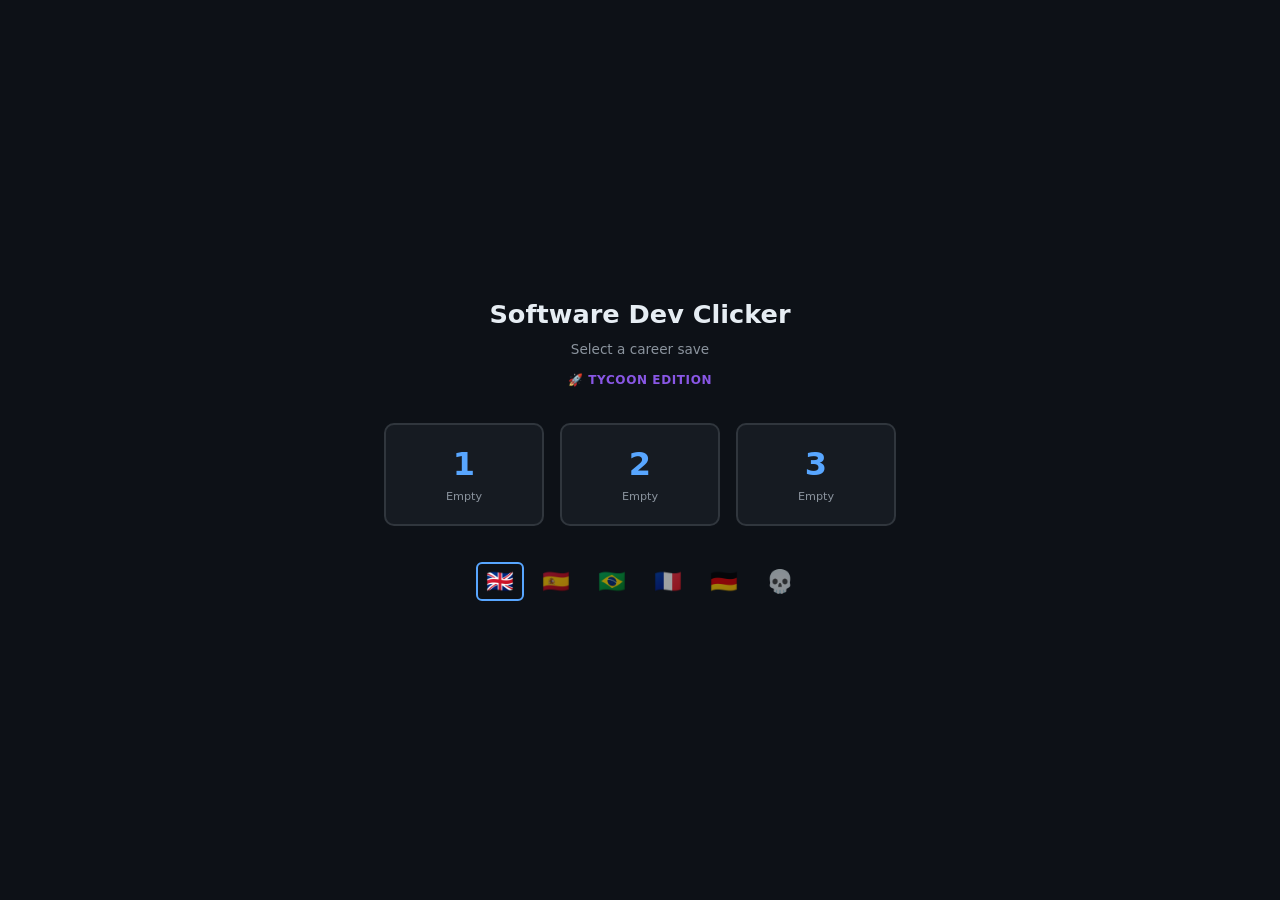
==== gamedev-clicker.html @ 53312f1a "Surface bugs + speed impact numbers on project info sheet The BUGS and SPEED chips used to show only" ====
<!DOCTYPE html>
<html lang="en">
<head>
<meta charset="UTF-8">
<meta name="viewport" content="width=device-width, initial-scale=1.0">
<title>Software Dev Clicker</title>
<style>
@import url('https://fonts.googleapis.com/css2?family=Press+Start+2P&family=VT323&display=swap');
*{margin:0;padding:0;box-sizing:border-box}
body{font-family:var(--font-ui);background-color:var(--bg-body);color:var(--text-primary);height:100vh;overflow:hidden;user-select:none}

/* v8.x: CSS Custom Properties — era theming foundation (on :root so era overrides cascade) */
:root{
  --bg-body:#0d1117;
  --bg-surface:#161b22;
  --bg-inset:#0d1117;
  --bg-hover:#1c2128;
  --border-primary:#30363d;
  --border-secondary:#21262d;
  --text-primary:#e6edf3;
  --text-secondary:#8b949e;
  --text-tertiary:#c9d1d9;
  --accent-blue:#58a6ff;
  --accent-green:#7ee787;
  --accent-orange:#f0883e;
  --accent-red:#da3633;
  --accent-red-bright:#f85149;
  --font-ui:'Segoe UI',system-ui,sans-serif;
  --font-mono:'Cascadia Code','Fira Code',monospace;
  --border-radius:6px;
  --scrollbar-thumb:#30363d;
}
.game{display:flex;flex-direction:column;height:100vh}
.hidden{display:none!important}

/* Top Bar */
.top-bar{position:relative;display:flex;justify-content:space-around;align-items:center;padding:10px 20px;background:var(--bg-surface);border-bottom:1px solid var(--border-primary)}
.stat{text-align:center}
.stat-val{font-size:1.4rem;font-weight:700;color:var(--accent-blue);font-variant-numeric:tabular-nums}
#dCat{font-size:1rem;color:var(--text-secondary)}
.stat-lbl{font-size:.7rem;color:var(--text-secondary);text-transform:uppercase;letter-spacing:.05em}
.fame .stat-val{color:var(--accent-orange)}
/* v7.3: Engineer type tabs — persistent resource bar + active type toggle */
.tab-scroll-wrap{position:relative;display:flex;align-items:stretch;background:var(--bg-body);border-bottom:1px solid var(--border-primary)}
.type-tabs{display:flex;gap:6px;padding:6px 12px;background:var(--bg-body);overflow-x:auto;scrollbar-width:thin;scrollbar-color:var(--scrollbar-thumb) transparent;flex:1;min-width:0}
.type-tabs::-webkit-scrollbar{height:4px}.type-tabs::-webkit-scrollbar-thumb{background:var(--scrollbar-thumb);border-radius:4px}
.tab-arrow{display:none;align-items:center;justify-content:center;width:28px;flex-shrink:0;background:var(--bg-surface);border:none;color:var(--text-secondary);font-size:1.1rem;cursor:pointer;z-index:2;padding:0;transition:opacity .2s}
.tab-arrow:hover{color:var(--text-primary);background:var(--bg-hover)}
.tab-arrow.visible{display:flex}
.tab-arrow-l{border-right:1px solid var(--border-primary)}
.tab-arrow-r{border-left:1px solid var(--border-primary)}
.eng-tab{min-width:110px;padding:6px 10px;background:var(--bg-surface);border:1px solid var(--border-primary);border-radius:var(--border-radius);cursor:pointer;text-align:center;transition:background .15s,border-color .15s,transform .1s;flex-shrink:0}
.eng-tab:hover:not(.locked){background:var(--bg-hover);transform:translateY(-1px)}
.eng-tab.active{background:var(--bg-hover);border-width:2px;padding:5px 9px}
.eng-tab.locked{opacity:.4;cursor:not-allowed;background:var(--bg-body)}
.eng-tab.best-type{box-shadow:0 0 6px 1px rgba(240,136,62,.55);border-color:var(--accent-orange)}
.eng-tab .et-name{font-size:.8rem;font-weight:700;text-transform:uppercase;letter-spacing:.04em}
.eng-tab .et-res{font-size:.85rem;font-weight:600;color:var(--text-tertiary);font-variant-numeric:tabular-nums;margin-top:2px}
.eng-tab .et-lps{font-size:.65rem;color:var(--accent-green);font-variant-numeric:tabular-nums;margin-top:1px}
.eng-tab .et-locked{font-size:.65rem;color:var(--text-secondary);margin-top:2px}
@media (max-width: 800px) {
  .type-tabs{padding:4px 6px;gap:3px}
  .eng-tab{min-width:90px;padding:4px 6px}
  .eng-tab .et-name{font-size:.65rem}
  .eng-tab .et-res{font-size:.75rem}
  .eng-tab .et-lps{font-size:.55rem}
}

/* Main Layout */
.main{display:flex;flex:1;overflow:hidden;position:relative}
.left{flex:1;min-width:240px;display:flex;flex-direction:column;align-items:center;justify-content:center;gap:12px;overflow:clip}
.left-log{width:clamp(160px,14vw,240px);min-width:140px;background:var(--bg-surface);border-right:1px solid var(--border-primary);display:flex;flex-direction:column;padding:10px;overflow:hidden;flex-shrink:1;position:relative;z-index:2}
.left-panel{width:clamp(200px,18vw,320px);min-width:160px;background:var(--bg-surface);border-right:1px solid var(--border-primary);overflow-y:auto;padding:10px;flex-shrink:1;position:relative;z-index:2}
.right{width:clamp(380px,32vw,620px);min-width:340px;background:var(--bg-surface);border-left:1px solid var(--border-primary);display:flex;flex-shrink:1;position:relative;z-index:2}
.right-roster{flex:1;min-width:0;display:flex;flex-direction:column;padding:10px;border-right:1px solid var(--border-secondary);overflow-y:auto}
.right-coders{flex:1;min-width:0;overflow-y:auto;padding:10px}

/* Desk Scene */
.desk-scene{position:relative;display:flex;flex-direction:column;align-items:center;transform:scale(var(--desk-scale,1));transform-origin:top center}
.monitor{cursor:pointer;position:relative;z-index:2}
.monitor:active .screen{transform:scale(.96)}
.computer-housing{position:relative;display:inline-block}
.computer-extra{display:none}
.screen{width:clamp(180px,15vw,260px);height:clamp(120px,10vw,170px);background:var(--bg-hover);border:3px solid #444c56;border-radius:10px 10px 6px 6px;display:flex;align-items:flex-end;justify-content:flex-start;font-family:var(--font-mono);font-size:.65rem;color:var(--accent-green);padding:8px 10px;line-height:1.4;white-space:pre;overflow:hidden;transition:transform .1s,box-shadow .15s}
.screen.pulse{box-shadow:0 0 20px rgba(88,166,255,.33)}
.stand{width:50px;height:14px;background:linear-gradient(#444c56,#3a424b);margin:0 auto}
.base{width:90px;height:5px;background:#444c56;margin:0 auto;border-radius:0 0 3px 3px}

/* Desk */
.desk{width:clamp(260px,22vw,380px);height:10px;background:linear-gradient(180deg,#6b4226,#5a3520);border-radius:2px;margin-top:-1px;z-index:1;position:relative;box-shadow:0 3px 8px rgba(0,0,0,.4)}
.desk::after{content:'';display:block;width:300px;height:5px;background:linear-gradient(180deg,#5a3520,#4a2a18);margin:0 auto;border-radius:0 0 2px 2px}
.desk-scene.has-standing .desk{height:14px}
.desk-scene.has-standing .desk::before{content:'';position:absolute;top:100%;left:40px;width:6px;height:36px;background:linear-gradient(90deg,#5a3520,#4a2a18);border-radius:0 0 2px 2px}
.desk-scene.has-standing .desk::after{position:absolute;top:100%;right:40px;left:auto;width:6px;height:36px;margin:0;border-radius:0 0 2px 2px}

/* Era: Apple II (1979-1980) — beige all-in-one box */
.era-apple2 .computer-housing{background:#d4c8a0;border:3px solid #b8a878;border-radius:8px;padding:10px 12px 6px}
.era-apple2 .screen{border-color:#2a2a1a;border-radius:6px}
.era-apple2 .stand{display:none}
.era-apple2 .base{width:248px;height:18px;background:linear-gradient(180deg,#c8bc90,#b8a878);border-radius:0 0 4px 4px}
.era-apple2 .base::before{content:'';position:absolute;bottom:2px;left:50%;transform:translateX(-50%);width:180px;height:3px;background:#a89868;border-radius:1px}
/* Era: MS-DOS IBM PC (1981-1989) — beige box with floppy slots */
.era-dos .computer-housing{background:#c8be98;border:3px solid #a89870;border-radius:4px;padding:10px 12px 6px;position:relative}
.era-dos .computer-housing::before{content:'';position:absolute;top:8px;right:8px;width:14px;height:2px;background:#999;border-radius:1px}
.era-dos .computer-housing::after{content:'';position:absolute;top:14px;right:8px;width:14px;height:2px;background:#999;border-radius:1px}
.era-dos .screen{border-color:#333;border-radius:3px;background:#000;color:#55ff55}
.era-dos .stand{display:none}
.era-dos .base{width:248px;height:20px;background:linear-gradient(180deg,#b8a878,#a89868);border-radius:0 0 3px 3px}
.era-dos .base::before{content:'';position:absolute;bottom:4px;right:12px;width:4px;height:4px;background:#2a2;border-radius:50%}
/* Era: Windows 3.x (1990-1994) — beige CRT + base box */
.era-win3x .computer-housing{background:#d0c8a8;border:3px solid #b8b090;border-radius:8px;padding:12px 14px 6px;position:relative}
.era-win3x .computer-housing::after{content:'';position:absolute;bottom:4px;right:12px;width:5px;height:5px;background:#080;border-radius:50%}
.era-win3x .screen{border-color:#444;border-radius:8px}
.era-win3x .stand{width:200px;height:8px;background:linear-gradient(180deg,#c8c0a0,#b8b090);margin:0 auto}
.era-win3x .base{width:240px;height:16px;background:linear-gradient(180deg,#c8c0a0,#b8b090);border-radius:0 0 4px 4px}
/* Era: Windows 95 (1995-1997) — CRT monitor + tower */
.era-win95 .computer-housing{background:#d8d0b8;border:4px solid #c0b898;border-radius:10px;padding:12px;box-shadow:0 2px 6px rgba(0,0,0,.15)}
.era-win95 .screen{border-color:#555;border-radius:8px}
.era-win95 .stand{width:60px;height:16px;background:linear-gradient(#c0b898,#b0a888);margin:0 auto}
.era-win95 .base{width:120px;height:5px;background:#b0a888;border-radius:0 0 3px 3px}
.era-win95 .computer-extra{display:block;position:absolute;right:-52px;bottom:0;width:34px;height:88px;background:linear-gradient(90deg,#d8d0b8,#c8c0a8);border:2px solid #b0a888;border-radius:2px;z-index:1}
.era-win95 .computer-extra::before{content:'';position:absolute;top:10px;left:50%;transform:translateX(-50%);width:14px;height:3px;background:#555;border-radius:1px}
.era-win95 .computer-extra::after{content:'';position:absolute;top:20px;left:50%;transform:translateX(-50%);width:5px;height:5px;background:#2a2;border-radius:50%}
/* Era: Windows 98 (1998-2000) — off-white CRT + taller tower */
.era-win98 .computer-housing{background:#d4ceb8;border:3px solid #bab49e;border-radius:10px;padding:12px;box-shadow:0 2px 6px rgba(0,0,0,.12)}
.era-win98 .screen{border-color:#555;border-radius:6px}
.era-win98 .stand{width:60px;height:14px;background:linear-gradient(#bab49e,#aaa898);margin:0 auto}
.era-win98 .base{width:110px;height:5px;background:#aaa898;border-radius:0 0 3px 3px}
.era-win98 .computer-extra{display:block;position:absolute;right:-52px;bottom:0;width:36px;height:96px;background:linear-gradient(90deg,#d4ceb8,#c4bea8);border:2px solid #aaa898;border-radius:2px;z-index:1}
.era-win98 .computer-extra::before{content:'';position:absolute;top:8px;left:50%;transform:translateX(-50%);width:16px;height:2px;background:#555;border-radius:1px}
.era-win98 .computer-extra::after{content:'';position:absolute;top:16px;left:50%;transform:translateX(-50%);width:5px;height:5px;background:#2a2;border-radius:50%}
/* Era: Windows XP (2001-2009) — silver/black tower + early LCD */
.era-winxp .computer-housing{background:#333;border:3px solid #555;border-radius:4px;padding:4px 6px 14px;position:relative}
.era-winxp .computer-housing::after{content:'';position:absolute;bottom:4px;left:50%;transform:translateX(-50%);width:30px;height:2px;background:#888;border-radius:1px}
.era-winxp .screen{border-color:#222;border-radius:2px;border-width:2px}
.era-winxp .stand{width:16px;height:22px;background:linear-gradient(90deg,#888,#aaa,#888);margin:0 auto}
.era-winxp .base{width:80px;height:4px;background:linear-gradient(90deg,#777,#999,#777);border-radius:0 0 2px 2px}
.era-winxp .computer-extra{display:block;position:absolute;right:-48px;bottom:0;width:32px;height:80px;background:linear-gradient(90deg,#c0c0c0,#d0d0d0,#c0c0c0);border:2px solid #aaa;border-radius:3px;z-index:1}
.era-winxp .computer-extra::before{content:'';position:absolute;top:8px;left:50%;transform:translateX(-50%);width:12px;height:2px;background:#666;border-radius:1px}
.era-winxp .computer-extra::after{content:'';position:absolute;top:14px;left:50%;transform:translateX(-50%);width:5px;height:5px;background:#4a4;border-radius:50%}
/* Era: Windows 7 (2010-2014) — glossy black LCD, thin bezel */
.era-win7 .computer-housing{background:#222;border:2px solid #444;border-radius:3px;padding:4px 6px 16px;position:relative;box-shadow:0 2px 8px rgba(0,0,0,.3)}
.era-win7 .computer-housing::after{content:'';position:absolute;bottom:5px;left:50%;transform:translateX(-50%);width:24px;height:2px;background:#555;border-radius:1px}
.era-win7 .screen{border-color:#111;border-radius:2px;border-width:2px}
.era-win7 .stand{width:12px;height:24px;background:linear-gradient(90deg,#444,#555,#444);margin:0 auto}
.era-win7 .base{width:60px;height:4px;background:linear-gradient(90deg,#333,#444,#333);border-radius:0 0 2px 2px}
/* Era: Windows 10 (2015-2021) — thin bezel modern LCD */
.era-win10 .computer-housing{background:#1a1a1a;border:2px solid #333;border-radius:3px;padding:3px 5px 14px;position:relative}
.era-win10 .computer-housing::after{content:'';position:absolute;bottom:4px;left:50%;transform:translateX(-50%);width:18px;height:2px;background:#555;border-radius:1px}
.era-win10 .screen{border-color:#1a1a1a;border-width:1px;border-radius:1px}
.era-win10 .stand{width:10px;height:24px;background:linear-gradient(90deg,#333,#444,#333);margin:0 auto}
.era-win10 .base{width:55px;height:3px;background:#333;border-radius:0 0 2px 2px}
/* Era: Windows 11 (2022+) — ultrawide dark monitor */
.era-win11 .computer-housing{background:#111;border:2px solid #222;border-radius:4px;padding:3px 22px}
.era-win11 .screen{border-color:#1a1a1a;border-width:2px;border-radius:2px}
.era-win11 .stand{width:8px;height:26px;background:linear-gradient(90deg,#2a2a2a,#333,#2a2a2a);margin:0 auto}
.era-win11 .base{width:50px;height:3px;background:#2a2a2a;border-radius:2px}

/* Era Theme: Apple II */
.era-apple2{
  font-size:15px;
  --bg-body:#0a0a00;--bg-surface:#1a1a08;--bg-inset:#060600;--bg-hover:#242410;
  --border-primary:#3a3a18;--border-secondary:#2a2a10;
  --text-primary:#33ff33;--text-secondary:#22aa22;--text-tertiary:#44dd44;
  --accent-blue:#33ff33;--accent-green:#33ff33;--accent-orange:#88ff33;
  --accent-red:#ff4444;--accent-red-bright:#ff6666;
  --font-ui:'Press Start 2P','Courier New',monospace;
  --font-mono:'Press Start 2P','Courier New',monospace;
  --border-radius:2px;--scrollbar-thumb:#3a3a18;
}
.era-apple2 body{background-color:#0a0a00}
.era-apple2 .screen{background:#020200;color:#33ff33;text-shadow:0 0 4px #33ff3366}
.era-apple2 .top-bar{text-shadow:0 0 3px #33ff3344}
.era-apple2 .st-btn{border-color:#33ff33;color:#33ff33}

/* Era Theme: MS-DOS (1981-1989) */
.era-dos{
  font-size:20px;
  --bg-body:#0000aa;--bg-surface:#0000cc;--bg-inset:#000088;--bg-hover:#0000dd;
  --border-primary:#5555ff;--border-secondary:#3333cc;
  --text-primary:#ffffff;--text-secondary:#aaaaaa;--text-tertiary:#ffffff;
  --accent-blue:#5555ff;--accent-green:#55ff55;--accent-orange:#ffff55;
  --accent-red:#ff5555;--accent-red-bright:#ff7777;
  --font-ui:VT323,'Courier New',monospace;
  --font-mono:VT323,'Courier New',monospace;
  --border-radius:0px;--scrollbar-thumb:#5555ff;
}
.era-dos body{background-color:#0000aa}
.era-dos .top-bar{background:#000088;border-bottom:1px solid #5555ff}
.era-dos .top-bar .stat-val,.era-dos .top-bar .stat-lbl{color:#ffff55}
.era-dos .top-bar .fame .stat-val{color:#55ff55}
.era-dos .up{border:1px solid #5555ff;background:#0000aa}
.era-dos .eng-tab{border:1px solid #5555ff;border-radius:0}
.era-dos .eng-tab.active{background:#0000dd}
.era-dos .screen{background:#000;color:#55ff55;text-shadow:0 0 3px #55ff5544;border-color:#5555ff}
.era-dos .st-btn,.era-dos .ach-btn{border-color:#5555ff;color:#ffff55;background:#000088;border-radius:0}
.era-dos .left-log,.era-dos .left-panel,.era-dos .right{border-color:#5555ff}
.era-dos .tab-scroll-wrap{background:#000088;border-bottom:1px solid #5555ff}
.era-dos .type-tabs{background:#000088}
.era-dos .tab-arrow{background:#000088;color:#5555ff}
.era-dos .sec{border-color:#5555ff}

/* Era Theme: Windows 3.x (1990-1994) */
.era-win3x{
  font-size:18px;
  --bg-body:#c0c0c0;--bg-surface:#ffffff;--bg-inset:#ffffff;--bg-hover:#dfdfdf;
  --border-primary:#808080;--border-secondary:#c0c0c0;
  --text-primary:#000000;--text-secondary:#404040;--text-tertiary:#000000;
  --accent-blue:#000080;--accent-green:#008000;--accent-orange:#808000;
  --accent-red:#800000;--accent-red-bright:#cc0000;
  --font-ui:Arial,'MS Sans Serif',Helvetica,sans-serif;
  --font-mono:'Courier New',monospace;
  --border-radius:0px;--scrollbar-thumb:#808080;
}
.era-win3x body{background-color:#c0c0c0}
.era-win3x .top-bar{background:#000080;border-bottom:2px solid #c0c0c0}
.era-win3x .top-bar .stat-val,.era-win3x .top-bar .stat-lbl{color:#ffffff}
.era-win3x .top-bar .fame .stat-val{color:#ffff00}
.era-win3x .up{border:2px outset #dfdfdf;background:#c0c0c0}
.era-win3x .up:hover{border-style:inset}
.era-win3x .eng-tab{border:2px outset #dfdfdf;border-radius:0}
.era-win3x .eng-tab.active{border-style:inset}
.era-win3x .screen{border:2px inset #808080;background:#fff;color:#000}
.era-win3x .st-btn,.era-win3x .ach-btn{border:2px outset #dfdfdf;color:#000;background:#c0c0c0;border-radius:0}
.era-win3x .left-log,.era-win3x .left-panel,.era-win3x .right{border-color:#808080}
.era-win3x .tab-scroll-wrap{background:#c0c0c0;border-bottom:2px solid #808080}
.era-win3x .type-tabs{background:#c0c0c0}
.era-win3x .tab-arrow{background:#c0c0c0;color:#000}
.era-win3x .sec{border-color:#808080}

/* Era Theme: Windows 95 (1995-1997) — KEEP, year range adjusted */
.era-win95{
  font-size:18px;
  --bg-body:#008080;--bg-surface:#c0c0c0;--bg-inset:#ffffff;--bg-hover:#d4d0c8;
  --border-primary:#808080;--border-secondary:#dfdfdf;
  --text-primary:#000000;--text-secondary:#404040;--text-tertiary:#000000;
  --accent-blue:#000080;--accent-green:#008000;--accent-orange:#808000;
  --accent-red:#800000;--accent-red-bright:#cc0000;
  --font-ui:Tahoma,'MS Sans Serif',Arial,sans-serif;
  --font-mono:'Courier New',monospace;
  --border-radius:0px;--scrollbar-thumb:#c0c0c0;
}
.era-win95 body{background-color:#008080}
.era-win95 .top-bar{background:linear-gradient(90deg,#000080,#1084d0);border-bottom:2px outset #dfdfdf}
.era-win95 .top-bar .stat-val,.era-win95 .top-bar .stat-lbl{color:#ffffff}
.era-win95 .top-bar .fame .stat-val{color:#ffff00}
.era-win95 .up{border:2px outset #dfdfdf;background:#c0c0c0}
.era-win95 .up:hover{border-style:inset}
.era-win95 .eng-tab{border:2px outset #dfdfdf;border-radius:0}
.era-win95 .eng-tab.active{border-style:inset}
.era-win95 .screen{border:2px inset #808080}
.era-win95 .st-btn,.era-win95 .ach-btn{border:2px outset #dfdfdf;color:#000;background:#c0c0c0;border-radius:0}
.era-win95 .left-log,.era-win95 .left-panel,.era-win95 .right{border-color:#808080}
.era-win95 .tab-scroll-wrap{background:#c0c0c0;border-bottom:2px solid #808080}
.era-win95 .type-tabs{background:#c0c0c0}
.era-win95 .tab-arrow{background:#c0c0c0;color:#000}
.era-win95 .sec{border-color:#808080}
.era-win95 .start-btn{background:#c0c0c0;border:2px outset #dfdfdf;color:#000;font-family:Tahoma,sans-serif;border-radius:0;padding:6px 10px}
.era-win95 .start-menu.open{border:2px outset #dfdfdf;border-bottom:none;border-radius:0;background:#c0c0c0}
.era-win95 .start-menu-item{color:#000}
.era-win95 .start-menu-item:hover{background:#000080;color:#fff}
/* Win95: force black text on grey surfaces — matches system menu style */
.era-win95 .eng-tab .et-name{color:#000!important}
.era-win95 .eng-tab.active .et-name{color:#000080!important}
.era-win95 .ship-res-row .srn span:first-child{color:#000!important}
.era-win95 .ship-res-row.active-type .srn span:first-child{color:#000080!important}
.era-win95 .middle{color:#000}
.era-win95 .click-info{color:#000!important}
.era-win95 .click-power{color:#000080!important}
.era-win95 .fame-mult{color:#808000!important}
.era-win95 .left-panel,.era-win95 .right{color:#000}
.era-win95 .log-entry{color:#000}
.era-win95 .sec-label{color:#000!important}
.era-win95 .sec-cost{color:#000!important}
.era-win95 .up-name{color:#000!important}
.era-win95 .up-cost{color:#000!important}

/* Era Theme: Windows 98 (1998-2000) */
.era-win98{
  font-size:18px;
  --bg-body:#3a6ea5;--bg-surface:#d4d0c8;--bg-inset:#ffffff;--bg-hover:#e0dcd4;
  --border-primary:#808080;--border-secondary:#d4d0c8;
  --text-primary:#000000;--text-secondary:#404040;--text-tertiary:#000000;
  --accent-blue:#003399;--accent-green:#008000;--accent-orange:#ff6600;
  --accent-red:#cc0000;--accent-red-bright:#ff0000;
  --font-ui:Tahoma,'MS Sans Serif',Arial,sans-serif;
  --font-mono:'Courier New','Lucida Console',monospace;
  --border-radius:2px;--scrollbar-thumb:#aca899;
}
.era-win98 body{background-color:#3a6ea5}
.era-win98 .top-bar{background:linear-gradient(90deg,#000080,#1084d0);border-bottom:2px outset #dfdfdf}
.era-win98 .top-bar .stat-val,.era-win98 .top-bar .stat-lbl{color:#ffffff}
.era-win98 .top-bar .fame .stat-val{color:#ffff00}
.era-win98 .up{border:2px outset #dfdfdf;background:#d4d0c8}
.era-win98 .up:hover{border-style:inset}
.era-win98 .eng-tab{border:2px outset #dfdfdf;border-radius:0}
.era-win98 .eng-tab.active{border-style:inset;background:#d4d0c8}
.era-win98 .screen{border:2px inset #808080}
.era-win98 .st-btn,.era-win98 .ach-btn{border:2px outset #dfdfdf;color:#000;background:#d4d0c8;border-radius:2px}
.era-win98 .left-log,.era-win98 .left-panel,.era-win98 .right{border-color:#808080}
.era-win98 .tab-scroll-wrap{background:#d4d0c8;border-bottom:2px solid #808080}
.era-win98 .type-tabs{background:#d4d0c8}
.era-win98 .tab-arrow{background:#d4d0c8;color:#000}
.era-win98 .sec{border-color:#808080}
.era-win98 .start-btn{background:#d4d0c8;border:2px outset #dfdfdf;color:#000;font-family:Tahoma,sans-serif;border-radius:0;padding:6px 10px}
.era-win98 .start-menu.open{border:2px outset #dfdfdf;border-bottom:none;border-radius:0;background:#d4d0c8}
.era-win98 .start-menu-item{color:#000}
.era-win98 .start-menu-item:hover{background:#000080;color:#fff}

/* Era Theme: Windows XP (2001-2009) — KEEP, year range expanded */
.era-winxp{
  font-size:18px;
  --bg-body:#3a6ea5;--bg-surface:#ece9d8;--bg-inset:#ffffff;--bg-hover:#d6d2c2;
  --border-primary:#7f9db9;--border-secondary:#aca899;
  --text-primary:#000000;--text-secondary:#444444;--text-tertiary:#222222;
  --accent-blue:#003399;--accent-green:#006600;--accent-orange:#ff6600;
  --accent-red:#cc0000;--accent-red-bright:#ff0000;
  --font-ui:Tahoma,'Segoe UI',sans-serif;
  --font-mono:'Courier New','Lucida Console',monospace;
  --border-radius:4px;--scrollbar-thumb:#aca899;
}
.era-winxp body{background-color:#3a6ea5}
.era-winxp .top-bar{background:linear-gradient(180deg,#0a246a,#3a6ea5);border-bottom:1px solid #0a246a;padding:8px 20px;box-shadow:0 2px 4px rgba(0,0,0,.2)}
.era-winxp .top-bar .stat-val,.era-winxp .top-bar .stat-lbl{color:#ffffff}
.era-winxp .top-bar .fame .stat-val{color:#ffcc00}
.era-winxp .eng-tab{border-radius:6px 6px 0 0;border-bottom:none}
.era-winxp .up{background:#ece9d8;border:1px solid #aca899}
.era-winxp .screen{border:2px solid #7f9db9;border-radius:2px}
.era-winxp .st-btn,.era-winxp .ach-btn{border-color:#003399;color:#003399;background:linear-gradient(180deg,#fff,#ece9d8)}
.era-winxp .tab-scroll-wrap{background:#ece9d8;border-bottom:1px solid #aca899}
.era-winxp .type-tabs{background:#ece9d8}
.era-winxp .tab-arrow{background:#ece9d8;color:#003399}
.era-winxp .start-btn{background:linear-gradient(180deg,#3c8f3c,#2d7b2d);border:1px solid #1e5a1e;border-radius:10px;color:#fff;font-family:Tahoma,sans-serif;padding:6px 12px}
.era-winxp .start-menu.open{border:2px solid #003399;border-bottom:none;border-radius:4px 4px 0 0;background:#fff}
.era-winxp .start-menu-item:hover{background:#316ac5;color:#fff}

/* Era Theme: Windows 7 (2010-2014) — Aero glass aesthetic */
.era-win7{
  font-size:18px;
  --bg-body:#1d4e89;--bg-surface:#f0f0f0;--bg-inset:#ffffff;--bg-hover:#e5e5e5;
  --border-primary:#8db2e3;--border-secondary:#c0c0c0;
  --text-primary:#1e1e1e;--text-secondary:#555555;--text-tertiary:#333333;
  --accent-blue:#2672ec;--accent-green:#35a853;--accent-orange:#f09020;
  --accent-red:#d93025;--accent-red-bright:#e94235;
  --font-ui:'Segoe UI',Arial,sans-serif;
  --font-mono:Consolas,'Courier New',monospace;
  --border-radius:6px;--scrollbar-thumb:#b0b0b0;
}
.era-win7 body{background-color:#1d4e89}
.era-win7 .top-bar{background:linear-gradient(180deg,rgba(120,170,230,.85),rgba(60,120,200,.75));border-bottom:1px solid #4a80c0;box-shadow:0 1px 4px rgba(0,0,0,.15),inset 0 1px 0 rgba(255,255,255,.25);backdrop-filter:blur(4px)}
.era-win7 .top-bar .stat-val,.era-win7 .top-bar .stat-lbl{color:#ffffff;text-shadow:0 1px 2px rgba(0,0,0,.2)}
.era-win7 .top-bar .fame .stat-val{color:#ffd700}
.era-win7 .eng-tab{border-radius:6px 6px 0 0;background:linear-gradient(180deg,#fafafa,#e8e8e8);box-shadow:0 -1px 3px rgba(0,0,0,.06)}
.era-win7 .eng-tab.active{background:linear-gradient(180deg,#fff,#f0f0f0)}
.era-win7 .up{background:linear-gradient(180deg,#fafafa,#e8e8e8);border:1px solid #c0c0c0;border-radius:4px;box-shadow:0 1px 2px rgba(0,0,0,.06)}
.era-win7 .up:hover{background:linear-gradient(180deg,#e8f0fe,#d4e4fc)}
.era-win7 .screen{border:2px solid #6a9fd8;border-radius:3px}
.era-win7 .st-btn,.era-win7 .ach-btn{background:linear-gradient(180deg,#fff,#f0f0f0);border:1px solid #b0b0b0;color:#1e1e1e;border-radius:6px;box-shadow:0 1px 2px rgba(0,0,0,.05)}
.era-win7 .left-panel,.era-win7 .left-log,.era-win7 .right{box-shadow:1px 0 3px rgba(0,0,0,.06)}
.era-win7 .tab-scroll-wrap{background:#e8e8e8;border-bottom:1px solid #c0c0c0}
.era-win7 .type-tabs{background:#e8e8e8}
.era-win7 .tab-arrow{background:#e8e8e8;color:#333}
.era-win7 .start-btn{background:linear-gradient(180deg,rgba(120,170,230,.8),rgba(60,120,200,.7));border:1px solid #4a80c0;border-radius:6px;color:#fff;backdrop-filter:blur(2px)}
.era-win7 .start-menu.open{background:rgba(240,240,240,.95);backdrop-filter:blur(8px);border:1px solid #8db2e3;border-bottom:none;border-radius:6px 6px 0 0}
.era-win7 .start-menu-item:hover{background:rgba(0,100,200,.12)}

/* Era Theme: Windows 10 (2015-2021) — Light Mode Classic */
.era-win10{
  font-size:18px;
  --bg-body:#cde4f7;--bg-surface:#ffffff;--bg-inset:#ffffff;--bg-hover:#f0f0f0;
  --border-primary:#e1e1e1;--border-secondary:#d6d6d6;
  --text-primary:#1a1a1a;--text-secondary:#5a5a5a;--text-tertiary:#333333;
  --accent-blue:#0078d4;--accent-green:#107c10;--accent-orange:#f7630c;
  --accent-red:#e81123;--accent-red-bright:#ff4343;
  --font-ui:'Segoe UI',system-ui,sans-serif;
  --font-mono:Consolas,'Courier New',monospace;
  --border-radius:2px;--scrollbar-thumb:#c8c8c8;
}
.era-win10 body{background-color:#cde4f7}
.era-win10 .top-bar{background:#f2f2f2;border-bottom:1px solid #d6d6d6;box-shadow:0 1px 3px rgba(0,0,0,.06)}
.era-win10 .top-bar .stat-val,.era-win10 .top-bar .stat-lbl{color:#1a1a1a}
.era-win10 .top-bar .fame .stat-val{color:#b87800}
.era-win10 .eng-tab{border-radius:0;border-bottom:2px solid transparent;background:#f8f8f8}
.era-win10 .eng-tab.active{border-bottom-color:#0078d4;background:#fff}
.era-win10 .up{background:#fff;border:1px solid #e1e1e1;border-radius:2px}
.era-win10 .up:hover{background:#f5f5f5}
.era-win10 .screen{border:1px solid #d6d6d6;border-radius:0}
.era-win10 .st-btn,.era-win10 .ach-btn{background:#0078d4;border:1px solid #0078d4;color:#fff;border-radius:2px}
.era-win10 .st-btn:hover,.era-win10 .ach-btn:hover{background:#106ebe;border-color:#106ebe}
.era-win10 .left-log,.era-win10 .left-panel,.era-win10 .right{border-color:#e1e1e1}
.era-win10 .tab-scroll-wrap{background:#f5f5f5;border-bottom:1px solid #e1e1e1}
.era-win10 .type-tabs{background:#f5f5f5}
.era-win10 .tab-arrow{background:#f5f5f5;color:#0078d4}
.era-win10 .sec{border-color:#e1e1e1}
.era-win10 .start-btn{background:#0078d4;border:none;border-radius:0;color:#fff}
.era-win10 .start-btn:hover{filter:brightness(1.1)}
.era-win10 .start-menu.open{background:#f2f2f2;border:1px solid #d6d6d6;border-bottom:none;border-radius:0;box-shadow:0 -4px 16px rgba(0,0,0,.1)}
.era-win10 .start-menu-item{color:#1a1a1a}
.era-win10 .start-menu-item:hover{background:#e5e5e5}

/* Era Theme: Windows 11 (2022+) — Fluent 2 / Mica dark aesthetic */
.era-win11{
  font-size:18px;
  --border-radius:8px;--scrollbar-thumb:#555;
  --font-ui:'Segoe UI',system-ui,sans-serif;
  --font-mono:Consolas,'Cascadia Code','Courier New',monospace;
}
.era-win11 .top-bar{background:rgba(32,32,32,.85);backdrop-filter:blur(8px);border-radius:0 0 8px 8px;border-bottom:none;box-shadow:0 2px 8px rgba(0,0,0,.15)}
.era-win11 .eng-tab{border-radius:8px}
.era-win11 .up{border-radius:8px}
.era-win11 .st-btn,.era-win11 .ach-btn{border-radius:8px}
.era-win11 .start-btn{background:linear-gradient(135deg,#0078d4,#0063b1);border:none;border-radius:8px;color:#fff}
.era-win11 .start-menu.open{background:rgba(44,44,44,.95);backdrop-filter:blur(12px);border:1px solid rgba(255,255,255,.08);border-bottom:none;border-radius:8px 8px 0 0}
.era-win11 .start-menu-item{color:#fff;border-radius:4px;margin:2px 4px}
.era-win11 .start-menu-item:hover{background:rgba(255,255,255,.08)}

/* Era transitions — smooth morph when crossing era boundaries */
.top-bar,.tab-scroll-wrap,.type-tabs,.tab-arrow,.eng-tab,.left-log,.left-panel,.right,.up,
.st-btn,.ach-btn,.start-btn,.start-menu,.sec,body{
  transition:background-color .6s ease,border-color .6s ease,color .4s ease,box-shadow .6s ease;
}

/* Rarity contrast fixes for light eras (dark-bg eras: apple2, dos, win11 don't need this) */
.era-win3x .r-u,.era-win95 .r-u,.era-win98 .r-u,.era-winxp .r-u,.era-win7 .r-u,.era-win10 .r-u{color:#0a7a1a}
.era-win3x .r-r,.era-win95 .r-r,.era-win98 .r-r,.era-winxp .r-r,.era-win7 .r-r,.era-win10 .r-r{color:#0050a0}
.era-win3x .r-e,.era-win95 .r-e,.era-win98 .r-e,.era-winxp .r-e,.era-win7 .r-e,.era-win10 .r-e{color:#8a00a0}
.era-win3x .r-l,.era-win95 .r-l,.era-win98 .r-l,.era-winxp .r-l,.era-win7 .r-l,.era-win10 .r-l{color:#b87800}

/* Perk Items */
.perk-item{display:none;position:absolute;pointer-events:none;z-index:3;transition:opacity .3s}
.perk-item.active{display:block}
@keyframes perkPop{from{opacity:0;transform:scale(.6)}to{opacity:1;transform:scale(1)}}
.perk-energy{top:2px;left:16px;font-size:1rem}
.perk-lunch{top:2px;right:16px;font-size:1.1rem}
.perk-daycare{bottom:-20px;left:-14px;font-size:1.3rem}
.perk-gym{bottom:-20px;right:-14px;font-size:1.2rem}
.perk-gameroom{top:2px;left:70px;font-size:1.1rem}
.perk-pto{top:-20px;right:-24px;font-size:1.5rem}
.perk-nap{bottom:-20px;right:30px;font-size:1.2rem}
.perk-retreat{top:2px;right:70px;font-size:1rem}

/* Office Floor */
.office-floor{width:clamp(260px,22vw,380px);display:flex;flex-direction:column;gap:1px;padding:4px 0;margin-top:2px;min-height:0}
.coder-sprite{width:28px;height:24px;cursor:pointer;position:relative}
.coder-sprite svg{animation:coderType 1.5s ease-in-out infinite}
.coder-sprite:nth-child(odd) svg{animation-delay:-.75s}
.coder-sprite:nth-child(3n) svg{animation-delay:-.5s}
.coder-sprite.r-u svg{filter:drop-shadow(0 0 2px var(--accent-green))}
.coder-sprite.r-r svg{filter:drop-shadow(0 0 3px var(--accent-blue))}
.coder-sprite.r-e svg{filter:drop-shadow(0 0 4px #bc8cff)}
.coder-sprite.r-l svg{filter:drop-shadow(0 0 6px var(--accent-orange))}
.coder-sprite.empty svg{animation:none;opacity:.45}
.coder-row.empty-row{opacity:.65}
@keyframes coderType{0%,100%{transform:translateY(0)}50%{transform:translateY(-1px)}}

/* Staff Inline Sprites — next to buy buttons */
.staff-sprite-inline{display:inline-flex;align-items:center;width:24px;height:20px;flex-shrink:0;cursor:pointer;opacity:0;transition:opacity .3s;pointer-events:none;position:relative}
.staff-sprite-inline.active{opacity:1;pointer-events:auto}
.staff-sprite-inline.paused{opacity:.4;filter:grayscale(.6)}

/* Coder type rows */
.coder-row{display:flex;flex-wrap:nowrap;align-items:center;gap:2px;min-height:0;overflow-x:clip;max-width:320px}
.coder-row-label{font-size:.5rem;color:var(--text-secondary);width:8px;text-align:center;flex-shrink:0;writing-mode:vertical-lr;transform:rotate(180deg);letter-spacing:.02em;opacity:.6}

/* Sprite Tooltip */
.sprite-tip{position:absolute;bottom:100%;left:50%;transform:translateX(-50%);background:var(--bg-surface);border:1px solid var(--border-primary);border-radius:4px;padding:3px 6px;font-size:.6rem;color:var(--text-primary);white-space:nowrap;pointer-events:none;z-index:20;opacity:0;transition:opacity .15s;text-align:center;line-height:1.3}
.sprite-tip b{color:#f0f6fc}
.sprite-tip .tip-fact{color:var(--text-secondary);font-style:italic}
.coder-sprite:hover .sprite-tip,.staff-sprite-inline:hover .sprite-tip{opacity:1}

/* Pet dog auto-clicker */
.pet-dog{position:absolute;bottom:-16px;right:-56px;font-size:2.8rem;opacity:0;transition:opacity .4s;pointer-events:none;z-index:3}
.pet-dog.active{opacity:1;pointer-events:auto;cursor:pointer}
.pet-dog.paw{animation:pawTap .3s ease}
@keyframes pawTap{0%{transform:scaleX(-1) translateY(0)}40%{transform:scaleX(-1) translateY(-6px)}100%{transform:scaleX(-1) translateY(0)}}
.pet-bark{position:absolute;bottom:100%;left:50%;transform:translateX(-50%);background:var(--bg-surface);border:1px solid var(--border-primary);border-radius:6px;padding:2px 6px;font-size:.65rem;color:var(--text-primary);white-space:nowrap;pointer-events:none;z-index:20;opacity:0;transition:opacity .15s}
.pet-bark.show{opacity:1}
.click-info{color:var(--text-secondary);font-size:1.6rem}
.lang-bar{display:flex;justify-content:center;gap:8px;margin-top:12px}
.lang-btn{background:none;border:2px solid transparent;border-radius:6px;font-size:1.4rem;cursor:pointer;padding:4px 8px;opacity:.6;transition:opacity .15s,border-color .15s}
.lang-btn:hover{opacity:.9}
.lang-btn.active{opacity:1;border-color:var(--accent-blue)}
.click-power{color:var(--accent-blue);font-size:1.7rem;font-weight:600}
.fame-mult{color:var(--accent-orange);font-size:1.5rem}

/* Floating +LoC */
.float{position:fixed;pointer-events:none;color:var(--accent-green);font-weight:700;font-size:1rem;z-index:50;animation:floatUp .7s ease-out forwards}
@keyframes floatUp{0%{opacity:1;transform:translateY(0)}100%{opacity:0;transform:translateY(-50px)}}

/* Upgrade Sections */
.sec{font-size:.7rem;color:var(--text-secondary);text-transform:uppercase;letter-spacing:.06em;margin:14px 0 6px;padding-bottom:3px;border-bottom:1px solid var(--border-primary)}
.streak-thermo{position:absolute;right:-38px;top:50%;transform:translateY(-50%);display:flex;flex-direction:column;align-items:center;gap:4px;transition:opacity .15s}
.thermo-label{font-size:.65rem;font-weight:700;color:var(--accent-orange);white-space:nowrap}
.thermo-track{width:10px;height:80px;background:var(--border-secondary);border-radius:5px;border:1px solid var(--border-primary);position:relative;overflow:hidden}
.thermo-fill{position:absolute;bottom:0;left:0;right:0;background:linear-gradient(to top,#f04040,#f07030,#f0883e,#f0c040);border-radius:0 0 4px 4px;transition:height .08s}
.thermo-tick{position:absolute;left:0;right:0;height:1px;background:#484f5866}
.thermo-bulb{width:16px;height:16px;border-radius:50%;background:#f04040;border:1px solid var(--border-primary);box-shadow:0 0 0 0 #f0404000;transition:background .3s,box-shadow .3s}
.thermo-bulb.hot{background:#f04040;box-shadow:0 0 8px 2px #f0404066}
.thermo-bulb.warm{background:var(--accent-orange);box-shadow:0 0 6px 1px #f0883e44}
.thermo-bulb.cool{background:#484f58}
.sec:first-child{margin-top:0}

/* Upgrade Rows */
.up{display:flex;align-items:center;gap:8px;padding:7px 8px;margin:3px 0;background:var(--bg-body);border:1px solid var(--border-secondary);border-radius:var(--border-radius);cursor:pointer;transition:border-color .15s,opacity .15s}
.up:hover{border-color:var(--accent-blue)}
.up.no{opacity:.45;cursor:default}
.up.no:hover{border-color:var(--border-secondary)}
.up.hide{display:none}
.up-info{flex:1;min-width:0}
.up-name{font-size:.8rem;font-weight:600;word-break:break-word}
.up-desc{font-size:.7rem;color:var(--text-secondary);overflow:hidden;display:-webkit-box;-webkit-line-clamp:3;-webkit-box-orient:vertical}
.up-cost{font-size:.8rem;font-weight:600;color:var(--accent-blue);text-align:right;white-space:nowrap;min-width:44px;font-variant-numeric:tabular-nums}
.up-cost.fame{color:var(--accent-orange)}
.up-own{font-size:.7rem;color:var(--text-secondary);min-width:24px;text-align:right;font-variant-numeric:tabular-nums}
.up-rate{font-size:.68rem;color:var(--accent-green);text-align:right;min-width:40px;white-space:nowrap;font-variant-numeric:tabular-nums}
.right-coders .up{flex-wrap:wrap}
.right-coders .up-info{flex-basis:100%;min-width:0}
.right-coders .up-cost{margin-left:auto}
.right-coders .up-cost:empty{display:none}
.right-coders .pack-header,.right-coders .office-header{flex-direction:column;align-items:stretch;gap:4px;padding:8px 10px}
.right-coders .pack-header .pack-info,.right-coders .office-header .pack-info{min-width:0}
.right-coders .pack-header .pack-cost,.right-coders .office-header .pack-cost{text-align:right;font-size:.75rem}
.up.best{border-color:#2ea043;box-shadow:0 0 8px #2ea04355}
.up.maxed{opacity:.6;cursor:default;border-color:#2ea04366}
.up.maxed:hover{border-color:#2ea04366}
.up.maxed .up-own{color:#2ea043}

/* v6.8 Hire Pack button */
.pack-header{display:flex;align-items:center;gap:10px;padding:10px 12px;margin:6px 0 10px;background:linear-gradient(135deg,var(--bg-surface),var(--bg-body));border:1px solid var(--border-primary);border-radius:var(--border-radius);cursor:pointer;transition:border-color .15s,background .15s}
.pack-header:hover{border-color:var(--accent-blue);background:linear-gradient(135deg,var(--bg-hover),var(--bg-surface))}
.pack-header.no{opacity:.45;cursor:default}
.pack-header.no:hover{border-color:var(--border-primary);background:linear-gradient(135deg,var(--bg-surface),var(--bg-body))}
.pack-header.full{border-color:var(--accent-red-bright)}
.pack-header.full .pack-cost{color:var(--accent-red-bright)}
.pack-info{flex:1;min-width:0}
.pack-title{font-size:.85rem;font-weight:700;color:var(--accent-blue)}
.pack-desc{font-size:.65rem;color:var(--text-secondary);margin-top:2px}
.pack-cost{font-size:.85rem;font-weight:700;color:var(--accent-green);text-align:right;white-space:nowrap;font-variant-numeric:tabular-nums}
/* v6.9 Office upgrade button (shares layout with .pack-header) */
.office-header{display:flex;align-items:center;gap:10px;padding:8px 12px;margin:0 0 10px;background:linear-gradient(135deg,var(--bg-surface),var(--bg-body));border:1px solid var(--border-primary);border-radius:var(--border-radius);cursor:pointer;transition:border-color .15s,background .15s}
.office-header:hover{border-color:#d29922;background:linear-gradient(135deg,var(--bg-hover),var(--bg-surface))}
.office-header.no{opacity:.45;cursor:default}
.office-header.no:hover{border-color:var(--border-primary);background:linear-gradient(135deg,var(--bg-surface),var(--bg-body))}
.office-header.maxed{opacity:.6;cursor:default;border-color:var(--border-primary)}
.office-title{font-size:.8rem;font-weight:700;color:#d29922}

/* v6.8 Rarity colors */
.r-c{color:#7d8590}
.r-u{color:var(--accent-green)}
.r-r{color:var(--accent-blue)}
.r-e{color:#bc8cff}
.r-l{color:var(--accent-orange)}

/* v6.8 Pack reveal modal */
.pack-reveal{position:fixed;inset:0;background:rgba(1,4,9,.9);display:flex;align-items:center;justify-content:center;z-index:9999;cursor:pointer}
.pack-dialog{background:var(--bg-surface);border:1px solid var(--border-primary);border-radius:10px;max-width:620px;width:90vw;cursor:default;overflow:hidden}
.pack-dialog-title{font-size:.85rem;font-weight:700;color:var(--text-primary);padding:10px 16px;border-bottom:1px solid var(--border-primary);display:flex;align-items:center;justify-content:space-between}
.pack-dialog .pack-reveal-row{padding:16px;display:flex;gap:14px;flex-wrap:wrap;justify-content:center}
.pack-dialog-ok{display:block;margin:0 auto 14px;padding:6px 28px;background:var(--accent-blue);color:#fff;border:none;border-radius:6px;font-weight:700;font-size:.8rem;cursor:pointer}
.pack-dialog-ok:hover{filter:brightness(1.15)}
.pack-reveal-row{display:flex;gap:14px;flex-wrap:wrap;justify-content:center;max-width:90vw}
.pack-card{width:170px;padding:14px 10px;background:var(--bg-body);border:2px solid var(--border-primary);border-radius:10px;text-align:center;animation:pcIn .35s ease both}
.pack-card.r-c{border-color:#7d8590}
.pack-card.r-u{border-color:var(--accent-green);box-shadow:0 0 10px #7ee78744}
.pack-card.r-r{border-color:var(--accent-blue);box-shadow:0 0 12px #58a6ff55}
.pack-card.r-e{border-color:#bc8cff;box-shadow:0 0 14px #bc8cff66}
.pack-card.r-l{border-color:var(--accent-orange);box-shadow:0 0 18px #f0883e77}
.pack-card svg{width:48px;height:40px}
.pack-card .pc-name{font-size:.82rem;font-weight:700;color:var(--text-primary);margin-top:6px;white-space:nowrap;overflow:hidden;text-overflow:ellipsis}
.pack-card .pc-rarity{font-size:.7rem;font-weight:600;margin-top:2px}
.pack-card .pc-info{font-size:.62rem;color:var(--text-secondary);margin-top:4px}
.pack-card .pc-tier{font-size:.7rem;color:var(--accent-blue);margin-top:4px;font-weight:600}
@keyframes pcIn{from{opacity:0;transform:translateY(20px) scale(.85)}to{opacity:1;transform:none}}
.dlg-close{cursor:pointer;font-size:1.1rem;line-height:1;width:22px;height:22px;display:flex;align-items:center;justify-content:center;flex-shrink:0;border:none;background:none;color:var(--text-secondary)}
.dlg-close:hover{opacity:.8}
.retire-ov{position:fixed;inset:0;background:rgba(1,4,9,.88);display:flex;align-items:center;justify-content:center;z-index:9998;cursor:pointer}
.retire-panel{background:var(--bg-surface);border:1px solid var(--border-primary);border-radius:10px;padding:0 16px 16px;max-width:500px;width:90vw;max-height:70vh;overflow-y:auto;cursor:default}
.retire-title{font-size:1rem;font-weight:700;color:var(--accent-orange);padding:12px 16px;border-bottom:1px solid var(--border-primary);margin:0 -16px 12px;display:flex;align-items:center;justify-content:space-between}
.retire-card{display:flex;align-items:center;gap:10px;padding:8px;margin-bottom:6px;background:var(--bg-body);border:1px solid var(--border-secondary);border-radius:6px;animation:pcIn .3s ease both}
.retire-card svg{width:36px;height:30px;flex-shrink:0}
.retire-card-info{flex:1;min-width:0}
.retire-card-name{font-size:.8rem;font-weight:700;color:var(--text-primary);white-space:nowrap;overflow:hidden;text-overflow:ellipsis}
.retire-card-stats{font-size:.65rem;color:var(--text-secondary);margin-top:2px}
.retire-card-stats span{margin-right:8px}
.retire-dismiss{display:block;margin:10px auto 0;padding:8px 24px;background:var(--accent-orange);color:#000;border:none;border-radius:6px;font-weight:700;font-size:.8rem;cursor:pointer}
.retire-dismiss:hover{filter:brightness(1.15)}

/* Buy Quantity Selector */
.qty-bar{display:flex;gap:4px;margin-bottom:8px}
.qty-btn{flex:1;padding:5px 0;background:var(--bg-body);border:1px solid var(--border-primary);border-radius:4px;color:var(--text-secondary);font-size:.7rem;font-weight:600;cursor:pointer;text-align:center;transition:all .15s}
.qty-btn:hover{border-color:var(--accent-blue);color:var(--text-primary)}
.qty-btn.active{background:#58a6ff22;border-color:var(--accent-blue);color:var(--accent-blue)}

/* Employee Upgrade Submenu */
.eu-toggle{width:20px;height:20px;background:var(--border-secondary);border:1px solid var(--border-primary);border-radius:4px;color:var(--text-secondary);font-size:.7rem;cursor:pointer;display:flex;align-items:center;justify-content:center;flex-shrink:0;transition:background .15s,color .15s}
.eu-toggle:hover{background:var(--border-primary);color:var(--text-primary)}
.eu-toggle.open{background:var(--border-primary);color:var(--accent-blue)}
@keyframes plusPulse{0%,100%{box-shadow:0 0 0 0 rgba(88,166,255,.6)}50%{box-shadow:0 0 6px 3px rgba(88,166,255,.4)}}
.eu-toggle.has-affordable{animation:plusPulse 1.5s ease-in-out infinite;color:var(--accent-blue)}
.eu-sub{display:none;margin:2px 0 4px;padding:4px 0 4px 12px;border-left:2px solid var(--border-primary)}
.eu-sub.show{display:block}
.eu-row,.ru-row,.fu-row{display:flex;align-items:center;gap:6px;padding:4px 6px;margin:2px 0;background:var(--bg-body);border:1px solid var(--border-secondary);border-radius:4px;cursor:pointer;transition:border-color .15s,opacity .15s;font-size:.7rem}
.eu-row:hover,.ru-row:hover,.fu-row:hover{border-color:var(--accent-blue)}
.eu-row.no,.ru-row.no,.fu-row.no{opacity:.45;cursor:default}
.eu-row.no:hover,.ru-row.no:hover,.fu-row.no:hover{border-color:var(--border-secondary)}
.eu-row.best{border-color:#2ea043;background:rgba(46,160,67,.08)}
.eu-row-name{font-weight:600;color:var(--text-primary);min-width:60px}
.eu-row-desc{color:var(--text-secondary);flex:1;font-size:.68rem}
.eu-row-cost{color:var(--accent-blue);font-weight:600;font-size:.7rem}
.eu-row-lvl{color:var(--text-secondary);font-size:.65rem;min-width:20px;text-align:right}

/* Code Base Upgrades */
.cb-up{cursor:default}
.cb-locked{opacity:.35;cursor:default}
.cb-locked:hover{border-color:var(--border-secondary)}
.cb-locked .up-name{color:var(--text-secondary)}

/* Pause Toggle */
.pause-toggle{background:none;border:1px solid var(--border-primary);color:var(--text-secondary);border-radius:4px;padding:1px 5px;font-size:.65rem;cursor:pointer;margin-left:4px;transition:color .15s,border-color .15s}
.pause-toggle:hover{border-color:var(--accent-blue);color:var(--accent-blue)}
.pause-toggle.paused{color:var(--accent-orange);border-color:var(--accent-orange)}

/* Recruiter Progress Bar */
.recruiter-bar{position:absolute;bottom:0;left:0;right:0;height:3px;background:var(--border-secondary);border-radius:0 0 6px 6px;overflow:hidden}
.recruiter-fill{height:100%;background:var(--accent-blue);width:0;transition:none;border-radius:0 0 0 6px}

/* Skill Tree Modal */
.st-btn,.ach-btn{display:block;width:100%;padding:10px;border-radius:6px;font-size:.85rem;font-weight:700;text-align:center;cursor:pointer;text-transform:uppercase;letter-spacing:.06em;transition:background .15s,transform .1s}
.st-btn:hover,.ach-btn:hover{transform:scale(1.02)}
.st-btn{margin:12px 0 4px;background:linear-gradient(135deg,#f0883e22,#58a6ff22);border:1px solid var(--accent-orange);color:var(--accent-orange)}
.st-btn:hover{background:linear-gradient(135deg,#f0883e33,#58a6ff33)}
/* v8.x: Tabbed horizontal skill tree */
.st-ov{position:fixed;inset:0;z-index:160;display:flex;align-items:center;justify-content:center;background:rgba(13,17,23,.85)}
.st-close{background:var(--bg-surface);border:1px solid var(--border-primary);color:var(--text-secondary);font-size:1.1rem;cursor:pointer;border-radius:var(--border-radius);width:28px;height:28px;display:flex;align-items:center;justify-content:center;padding:0;flex-shrink:0;transition:background .15s,color .15s;line-height:1}
.st-close:hover{color:var(--text-primary);background:var(--bg-hover)}
.st-hdr-actions{display:flex;align-items:center;gap:8px}
.st-graph{position:relative;box-sizing:border-box;width:clamp(480px,70vw,1000px);max-height:90vh;background:var(--bg-body);border:1px solid var(--border-primary);border-radius:var(--border-radius);box-shadow:0 0 40px rgba(0,0,0,.6);display:flex;flex-direction:column;overflow:hidden}
.st-header{display:flex;align-items:center;justify-content:space-between;padding:12px 16px;border-bottom:1px solid var(--border-primary);background:var(--bg-surface);flex-shrink:0}
.st-fame{display:flex;align-items:center;gap:8px}
.st-hub-val{font-size:1.4rem;font-weight:800;color:var(--accent-orange)}
.st-hub-lbl{font-size:.65rem;color:var(--text-secondary);text-transform:uppercase;letter-spacing:.06em}
.st-respec{background:var(--border-secondary);border:1px solid var(--accent-red);color:var(--accent-red-bright);border-radius:var(--border-radius);padding:4px 12px;font-size:.7rem;cursor:pointer;transition:background .15s;font-family:inherit}
.st-respec:hover{background:var(--accent-red);color:#fff}
.st-respec.used{opacity:.4;cursor:default}
.st-tabs{display:flex;border-bottom:1px solid var(--border-primary);background:var(--bg-surface);flex-shrink:0}
.st-tab{flex:1;padding:8px 12px;text-align:center;font-size:.75rem;font-weight:700;text-transform:uppercase;letter-spacing:.06em;cursor:pointer;border:none;border-bottom:3px solid transparent;background:none;color:var(--text-secondary);transition:background .15s,border-color .15s;font-family:inherit}
.st-tab:hover{background:var(--bg-hover)}
.st-tab.active{color:var(--text-primary);border-bottom-color:var(--bc)}
.st-path{flex:1;overflow-x:auto;overflow-y:auto;padding:24px 16px;display:flex;align-items:flex-start;gap:0}
.st-col{display:flex;flex-direction:column;align-items:center;gap:8px;flex-shrink:0}
.st-arrow{flex-shrink:0;width:40px;display:flex;align-items:center;justify-content:center;font-size:1.2rem;align-self:flex-start;margin-top:22px}
.st-arrow svg{width:32px;height:16px}
.st-node{width:155px;background:var(--bg-surface);border:2px solid var(--border-primary);border-radius:var(--border-radius);padding:8px 10px;cursor:pointer;text-align:center;transition:border-color .15s,opacity .15s,box-shadow .15s}
.st-node:hover{box-shadow:0 0 10px var(--bc,#30363d)33}
.st-node-name{font-size:.75rem;font-weight:700;color:var(--text-primary);word-break:break-word}
.st-node-desc{font-size:.65rem;color:var(--text-secondary);margin:2px 0}
.st-node-cost{font-size:.65rem;font-weight:600;color:var(--accent-orange)}
.st-node-lvl{font-size:.65rem;color:var(--text-secondary)}
.st-node.owned{border-color:var(--bc);box-shadow:0 0 6px var(--bc)44}
.st-node.maxed{border-color:var(--bc);opacity:.7}
.st-node.maxed .st-node-cost{color:var(--text-secondary)}
.st-node.locked{opacity:.3;cursor:not-allowed}
.st-node.no{opacity:.55;cursor:default}
.st-sub-arrow{width:2px;height:12px;background:var(--bc,var(--border-primary));opacity:.4;margin:0 auto}
.st-sub-arrow.lit{opacity:.7}

/* Achievement Modal */
.ach-btn{margin:6px 0 4px;background:linear-gradient(135deg,#da363322,#f0883e22);border:1px solid var(--accent-red);color:var(--accent-red)}
.ach-btn:hover{background:linear-gradient(135deg,#da363333,#f0883e33)}
.sett-btn{border-color:var(--text-secondary);color:var(--text-secondary);background:linear-gradient(135deg,#8b949e22,#48505822)}
/* Activity Log */
.log-hdr{font-size:.75rem;font-weight:700;color:var(--text-secondary);text-transform:uppercase;letter-spacing:.06em;margin:12px 0 4px;padding-bottom:4px;border-bottom:1px solid var(--border-secondary)}
.log-panel{flex:1;min-height:0;overflow-y:auto;background:var(--bg-body);border:1px solid var(--border-secondary);border-radius:var(--border-radius);padding:6px;margin-top:4px}
.log-btns{padding-top:6px;flex-shrink:0;position:relative}
/* Start wrapper — column-reverse so menu expands above button */
.start-wrap{display:flex;flex-direction:column-reverse;margin:4px 0 0}
/* Start Button (Win95+ eras) */
.start-btn{display:block;width:100%;padding:8px 10px;border-radius:6px;font-size:.85rem;font-weight:700;text-align:left;cursor:pointer;text-transform:none;letter-spacing:0;transition:background .15s;background:linear-gradient(135deg,#008000,#00a000);border:2px outset #00c000;color:#fff;font-family:inherit}
.start-btn:hover{filter:brightness(1.1)}
.start-btn.open{border-radius:0 0 6px 6px}
.start-btn .start-arrow{float:right;transition:transform .2s}
.start-btn.open .start-arrow{transform:rotate(180deg)}
/* Start Menu — expands upward above button */
.start-menu{max-height:0;overflow:hidden;transition:max-height .25s ease;background:var(--bg-surface);border-radius:var(--border-radius) var(--border-radius) 0 0}
.start-menu.open{max-height:300px;border:1px solid var(--border-primary);border-bottom:none}
.start-menu-item{padding:6px 12px;font-size:.8rem;cursor:pointer;color:var(--text-primary);transition:background .1s;font-family:inherit}
.start-menu-item:hover{background:var(--bg-hover)}
.start-menu hr{margin:2px 8px;border:none;border-top:1px solid var(--border-secondary)}
/* Command-mode buttons (pre-Windows eras) */
.log-btns.cmd-mode .st-btn,.log-btns.cmd-mode .ach-btn{font-family:var(--font-mono);font-size:.75rem;text-transform:none;letter-spacing:0}
.log-entry{font-size:.65rem;color:var(--text-secondary);padding:2px 0;border-bottom:1px solid var(--bg-surface);line-height:1.4}
.log-year{color:var(--accent-blue);font-weight:700;margin-right:4px}
.ach-panel{width:400px;max-height:70vh;overflow-y:auto;background:var(--bg-surface);border:1px solid var(--border-primary);border-radius:10px;padding:16px}
.ach-title{font-size:1.1rem;font-weight:800;color:var(--text-primary);margin-bottom:12px;text-align:center}
.ach-row{display:flex;align-items:center;gap:10px;padding:8px 10px;border-radius:var(--border-radius);border:1px solid var(--border-secondary);margin-bottom:6px;opacity:.35}
.ach-row.unlocked{opacity:1;border-color:#2ea04366;background:#2ea04311}
.ach-name{font-size:.8rem;font-weight:700;color:var(--text-primary);min-width:100px}
.ach-desc{font-size:.7rem;color:var(--text-secondary);flex:1}
.ach-reward{font-size:.7rem;font-weight:600;color:var(--accent-orange);white-space:nowrap}

/* Event Banner */
.ev-banner{position:absolute;top:0;left:50%;transform:translateX(-50%);z-index:90;display:none;align-items:center;gap:12px;padding:6px 18px;background:#238636;border-radius:0 0 8px 8px;color:#fff;font-size:.8rem;font-weight:600;box-shadow:0 2px 10px rgba(0,0,0,.4);max-width:calc(100% - 20px)}
.ev-banner.ev-choice{flex-direction:column;padding:10px 18px;background:#1c3a5f}
.ev-banner.debuff{background:var(--accent-red)}
.ev-name{font-weight:800}
.ev-desc{opacity:.9}
.ev-time{font-weight:800;min-width:24px;text-align:right}
.ev-choices{display:flex;gap:8px;margin-top:6px}
.ev-opt{background:var(--border-secondary);border:1px solid var(--border-primary);color:var(--text-tertiary);padding:6px 14px;border-radius:var(--border-radius);cursor:pointer;font-size:.7rem;flex:1;text-align:center;transition:border-color .2s,background .2s}
.ev-opt:hover{border-color:var(--accent-blue);background:var(--bg-surface)}
.ev-opt b{color:var(--accent-blue)}

/* NYT Headline Banner */
.nyt-banner{position:fixed;top:var(--notify-top,105px);left:50%;transform:translateX(-50%);z-index:85;padding:10px 28px;background:#f5f0e8;color:#1a1a1a;border-bottom:2px solid #333;font-family:'Georgia',serif;text-align:center;box-shadow:0 4px 16px rgba(0,0,0,.35);border-radius:0 0 8px 8px;animation:nytIn .6s ease;max-width:600px}
.nyt-label{font-size:.65rem;letter-spacing:4px;text-transform:uppercase;opacity:.5;margin-bottom:2px;font-weight:400}
.nyt-year{font-size:.65rem;letter-spacing:3px;text-transform:uppercase;opacity:.6}
.nyt-headline{font-size:.95rem;font-weight:700;font-style:italic;margin-top:4px;line-height:1.3}
@keyframes nytIn{from{opacity:0;transform:translateX(-50%) translateY(-100%)}to{opacity:1;transform:translateX(-50%) translateY(0)}}

/* Settings */
.settings-panel{width:320px;background:var(--bg-surface);border:1px solid var(--border-primary);border-radius:10px;padding:20px}
.settings-title{font-size:1rem;font-weight:800;color:var(--text-primary);margin-bottom:16px;text-align:center}
.settings-row{display:flex;align-items:center;gap:10px;margin-bottom:14px}
.settings-label{font-size:.75rem;color:var(--text-secondary);min-width:65px;text-transform:uppercase;letter-spacing:.04em}
.settings-slider{flex:1;-webkit-appearance:none;appearance:none;height:6px;background:var(--border-secondary);border-radius:3px;outline:none}
.settings-slider::-webkit-slider-thumb{-webkit-appearance:none;width:16px;height:16px;border-radius:50%;background:var(--accent-blue);cursor:pointer;border:2px solid var(--bg-surface)}
.settings-slider::-moz-range-thumb{width:16px;height:16px;border-radius:50%;background:var(--accent-blue);cursor:pointer;border:2px solid var(--bg-surface)}
.settings-val{font-size:.7rem;color:var(--accent-blue);min-width:32px;text-align:right;font-variant-numeric:tabular-nums}

/* Fun Popup */
.fun-panel{background:var(--bg-surface);border:1px solid var(--border-primary);border-radius:12px;padding:28px 32px;width:340px;text-align:center}
.fun-panel h2{margin:0 0 8px;font-size:1.2rem;color:var(--text-primary)}
.fun-panel p{margin:0 0 20px;font-size:.85rem;color:var(--text-secondary)}
.fun-btns{display:flex;gap:10px;justify-content:center}
.fun-btns button{padding:8px 18px;border-radius:var(--border-radius);border:1px solid var(--border-primary);font-size:.8rem;font-weight:600;cursor:pointer;transition:background .15s}
.fun-btn-yes{background:#238636;color:#fff;border-color:#238636!important}
.fun-btn-yes:hover{background:#2ea043}
.fun-btn-fb{background:var(--border-secondary);color:var(--accent-blue)}
.fun-btn-fb:hover{background:var(--border-primary)}

/* Stats Panel */
.stats-panel{background:var(--bg-surface);border:1px solid var(--border-primary);border-radius:10px;padding:20px;width:480px;max-height:75vh;overflow-y:auto}
.stats-title{font-size:1.1rem;font-weight:800;color:var(--text-primary);margin-bottom:12px;text-align:center}
.stats-summary{display:flex;gap:16px;justify-content:center;margin-bottom:14px;flex-wrap:wrap}
.stats-stat{text-align:center;padding:6px 12px;background:var(--bg-body);border-radius:var(--border-radius);border:1px solid var(--border-secondary)}
.stats-stat-val{font-size:1rem;font-weight:700;color:var(--accent-blue)}
.stats-stat-lbl{font-size:.68rem;color:var(--text-secondary);text-transform:uppercase;letter-spacing:1px}
.stats-table{width:100%;border-collapse:collapse;font-size:.75rem}
.stats-table th{text-align:left;color:var(--text-secondary);padding:6px 8px;border-bottom:1px solid var(--border-primary);font-weight:600;text-transform:uppercase;font-size:.65rem;letter-spacing:1px}
.stats-table td{padding:5px 8px;border-bottom:1px solid var(--border-secondary);color:var(--text-primary)}
.stats-table tr:hover td{background:#21262d44}
.stats-section{margin-top:14px;padding-top:10px;border-top:1px solid var(--border-secondary)}
.stats-sec-title{font-size:.7rem;font-weight:700;color:var(--text-secondary);text-transform:uppercase;letter-spacing:1px;margin-bottom:8px}

/* v7.2: Roster modal */
.roster-panel{background:var(--bg-surface);border:1px solid var(--border-primary);border-radius:10px;padding:20px;width:560px;max-width:calc(100vw - 24px);max-height:80vh;overflow-y:auto;position:relative}
/* Always-open roster column: narrow, so synergy + roster rows use a 2-line grid */
.right-roster .stats-title{font-size:1rem;margin-bottom:6px}
.right-roster .roster-syn-row{display:grid;grid-template-columns:1fr auto;gap:1px 6px;padding:4px 0;border-bottom:1px dashed var(--border-secondary);align-items:baseline}
.right-roster .roster-syn-row:last-child{border-bottom:none}
.right-roster .roster-syn-row .rn{width:auto;grid-column:1;grid-row:1;font-size:.7rem;white-space:nowrap;overflow:hidden;text-overflow:ellipsis;min-width:0}
.right-roster .roster-syn-row .rc{width:auto;grid-column:2;grid-row:1;text-align:right;font-size:.6rem}
.right-roster .roster-syn-row .rb{width:auto;grid-column:1;grid-row:2;text-align:left;font-size:.65rem}
.right-roster .roster-syn-row .rp{grid-column:2;grid-row:2;text-align:right;font-size:.6rem;white-space:nowrap}
.right-roster .roster-row{display:grid;grid-template-columns:1fr auto;gap:2px 6px;padding:6px 8px;align-items:center}
.right-roster .roster-row .r-name{grid-column:1;grid-row:1;white-space:normal;text-overflow:clip;overflow:visible;word-break:break-word;min-width:0;font-size:.7rem}
.right-roster .roster-row .fire-btn{grid-column:2;grid-row:1;align-self:start;justify-self:end}
.right-roster .roster-row .r-meta{grid-column:1;grid-row:2;white-space:normal;max-width:none;overflow:visible;text-overflow:clip;font-size:.65rem;min-width:0}
.right-roster .roster-row .r-lps{grid-column:2;grid-row:2;width:auto;min-width:54px;text-align:right;align-self:end;font-size:.68rem}
.roster-syn{display:grid;grid-template-columns:1fr;gap:4px;margin:4px 0 14px;padding:8px;background:var(--bg-body);border:1px solid var(--border-secondary);border-radius:var(--border-radius)}
.roster-syn-row{display:flex;align-items:center;gap:8px;font-size:.7rem}
.roster-syn-row .rn{width:100px;font-weight:700}
.roster-syn-row .rc{width:80px;color:var(--text-secondary);font-size:.65rem}
.roster-syn-row .rb{width:50px;color:var(--accent-green);text-align:right;font-family:monospace}
.roster-syn-row .rp{flex:1;color:var(--text-secondary);font-size:.6rem;text-align:right}
.roster-ctrl{display:flex;gap:4px;margin-bottom:6px;flex-wrap:wrap}
.roster-ctrl button{font-size:.65rem;padding:4px 9px;background:var(--border-secondary);border:1px solid var(--border-primary);color:var(--text-secondary);cursor:pointer;border-radius:4px;font-family:inherit}
.roster-ctrl button:hover{background:var(--border-primary)}
.roster-ctrl button.active{background:#1f6feb;border-color:#1f6feb;color:#fff}
.roster-list{display:flex;flex-direction:column;gap:3px;margin-top:6px}
.roster-row{display:flex;align-items:center;gap:8px;padding:6px 8px;background:var(--bg-body);border:1px solid var(--border-secondary);border-radius:4px;font-size:.7rem}
.roster-row .r-name{flex:1;font-weight:700;min-width:0;word-break:break-word}
.roster-row .r-meta{color:var(--text-secondary);font-size:.65rem;min-width:0}
.roster-row .r-lps{color:var(--accent-green);width:80px;text-align:right;font-family:monospace;font-size:.65rem}
.roster-row .fire-btn{font-size:.68rem;padding:4px 9px;background:var(--border-secondary);border:1px solid var(--border-primary);color:var(--text-secondary);cursor:pointer;border-radius:4px;font-family:inherit}
.roster-row .fire-btn:hover{color:var(--accent-red-bright);border-color:var(--accent-red-bright)}
.roster-row .fire-btn.confirm{background:var(--accent-red-bright);color:#fff;border-color:var(--accent-red-bright)}

/* Bottom Bar */
.bot{padding:8px 20px;background:var(--bg-surface);border-top:1px solid var(--border-primary)}
.prog-wrap{position:relative;height:18px;min-height:18px;flex-shrink:0;background:var(--bg-body);border-radius:4px;overflow:hidden;border:1px solid var(--border-secondary)}
.prog-fill{height:100%;background:linear-gradient(90deg,#238636,#2ea043);transform-origin:left;transition:transform .25s}
.prog-txt{position:absolute;inset:0;display:flex;align-items:center;justify-content:center;font-size:.65rem;font-weight:700;color:var(--text-tertiary);letter-spacing:.05em}
.prog-wrap.ready{border-color:var(--accent-orange);animation:prog-pulse 1.2s ease-in-out infinite;cursor:pointer}
.prog-wrap.ready:hover{transform:scale(1.02)}
.prog-wrap.ready .prog-fill{background:linear-gradient(90deg,var(--accent-orange),#d29922)}
.prog-wrap.ready .prog-txt{color:var(--bg-body);font-size:.75rem;font-weight:800;letter-spacing:.1em}
@keyframes prog-pulse{0%,100%{box-shadow:0 0 4px rgba(240,136,62,.3)}50%{box-shadow:0 0 12px rgba(240,136,62,.8)}}

/* First-ship tutorial popup */
.ship-tutorial{margin-top:6px;padding:8px 10px;background:var(--bg-surface);border:2px solid var(--accent-orange);border-radius:var(--border-radius);font-size:.6rem;color:var(--text-primary);text-align:center;line-height:1.4;z-index:50;box-shadow:0 2px 10px rgba(0,0,0,.3);animation:tutorialPulse 1.5s ease-in-out infinite}
@keyframes tutorialPulse{0%,100%{border-color:var(--accent-orange)}50%{border-color:var(--accent-green);box-shadow:0 2px 14px rgba(126,231,135,.3)}}

/* v9.0: Notation tutorial popup */
.fmt-tutorial-ov{position:fixed;inset:0;z-index:200;display:flex;align-items:center;justify-content:center;background:rgba(0,0,0,.5)}
.fmt-tutorial{max-width:340px;padding:16px 20px;background:var(--bg-surface);border:2px solid var(--accent-blue);border-radius:var(--border-radius);color:var(--text-primary);font-size:.8rem;line-height:1.5;box-shadow:0 4px 20px rgba(0,0,0,.4);text-align:left}
.fmt-tutorial h3{margin:0 0 8px;font-size:.95rem;color:var(--accent-blue)}
.fmt-tutorial table{width:100%;border-collapse:collapse;margin:8px 0;font-size:.75rem}
.fmt-tutorial td{padding:2px 6px}
.fmt-tutorial td:first-child{font-weight:700;color:var(--accent-green);width:30px}
.fmt-tutorial td:last-child{color:var(--text-secondary)}
.fmt-tutorial button{display:block;margin:10px auto 0;padding:6px 20px;background:var(--accent-blue);color:#fff;border:none;border-radius:var(--border-radius);font-weight:700;font-size:.8rem;cursor:pointer}

/* v7.3: Right-side ship progress panel — sits to the left of the coder roster */
.right-ship{width:260px;flex-shrink:0;padding:10px 6px;border-right:1px solid var(--border-secondary);display:flex;flex-direction:column;gap:8px;background:var(--bg-body);overflow-y:auto}
.right-ship .ship-title{font-size:.7rem;color:var(--text-secondary);text-transform:uppercase;letter-spacing:.04em;font-weight:700;text-align:center;padding-bottom:4px;border-bottom:1px solid var(--border-secondary)}
.ship-resources{display:flex;flex-direction:column;gap:5px}
.ship-res-row{display:flex;flex-direction:column;gap:3px;padding:6px 7px;background:var(--bg-surface);border:1px solid var(--border-secondary);border-radius:4px;transition:border-color .2s,background .15s;cursor:pointer}
.ship-res-row:hover{background:var(--bg-hover)}
.ship-res-row.active-type{border-color:var(--accent-blue)}
.ship-res-row.done{border-color:#2ea043}
.ship-res-row .srn{font-size:.65rem;font-weight:700;display:flex;justify-content:space-between;align-items:center}
.ship-res-row .srv{font-size:.65rem;color:var(--text-secondary);font-family:'Courier New',monospace;text-align:right}
.ship-res-row .srbar{height:4px;background:var(--bg-body);border-radius:2px;overflow:hidden;border:1px solid var(--border-secondary)}
.ship-res-row .srbar-fill{height:100%;background:linear-gradient(90deg,#238636,#2ea043);transform-origin:left;transition:transform .2s}
.ship-res-row.done .srbar-fill{background:var(--accent-green)}
.ship-res-row .srpct{font-size:.65rem;color:var(--text-secondary)}
.ship-res-row.done .srpct{color:var(--accent-green)}
.ship-confirm{display:none;margin-top:4px;padding:6px;background:var(--bg-hover);border:1px solid var(--accent-orange);border-radius:var(--border-radius);text-align:center;font-size:.6rem}
.ship-confirm.show{display:block}
.ship-confirm p{margin-bottom:6px;color:var(--text-secondary);line-height:1.3}
.ship-confirm-btns{display:flex;gap:4px}
.ship-yes{flex:1;padding:6px 4px;background:var(--accent-orange);color:var(--bg-body);border:none;border-radius:var(--border-radius);font-size:.6rem;font-weight:700;cursor:pointer}
.ship-no{flex:1;padding:6px 4px;background:var(--bg-surface);color:var(--text-secondary);border:1px solid var(--border-primary);border-radius:var(--border-radius);font-size:.6rem;cursor:pointer}
.ship-confirm p{color:var(--accent-red-bright);font-size:.8rem;font-weight:600;margin:0 0 8px}
.ship-confirm-btns{display:flex;gap:8px;justify-content:center}
.ship-confirm-btns button{padding:6px 16px;border:none;border-radius:5px;font-weight:700;font-size:.8rem;cursor:pointer}
.ship-yes{background:var(--accent-red);color:#fff}
.ship-yes:hover{background:var(--accent-red-bright)}
.ship-no{background:var(--border-primary);color:var(--text-tertiary)}
.ship-no:hover{background:#484f58}

/* Update Banner */
.update-banner{position:fixed;top:0;left:0;right:0;z-index:9999;display:flex;align-items:center;justify-content:center;gap:12px;padding:8px 16px;background:#1f6feb;color:#fff;font-size:.85rem;font-weight:600;box-shadow:0 2px 12px rgba(0,0,0,.5);cursor:pointer;animation:ubIn .4s ease}
.update-banner:hover{background:#388bfd}
.update-banner .ub-close{margin-left:8px;background:none;border:none;color:rgba(255,255,255,.7);font-size:1.1rem;cursor:pointer;padding:0 4px}
.update-banner .ub-close:hover{color:#fff}
@keyframes ubIn{from{transform:translateY(-100%)}to{transform:translateY(0)}}

/* Bubbles */
.bubble{position:absolute;width:28px;height:28px;border-radius:50%;cursor:pointer;z-index:50;pointer-events:auto;animation:bubbleIn .3s ease,bubbleFloat 3s ease-in-out infinite;box-shadow:inset -3px -3px 6px rgba(0,0,0,.2),inset 3px 3px 6px rgba(255,255,255,.3);transition:transform .1s}
.bubble:hover{transform:scale(1.2)}
.bubble.blue{background:radial-gradient(circle at 35% 35%,#6eb5ff,#1a6eff)}
.bubble.green{background:radial-gradient(circle at 35% 35%,#7eef7e,#1eaa1e)}
.bubble.bug{background:none;box-shadow:none;display:flex;align-items:center;justify-content:center;line-height:1;text-shadow:0 1px 3px rgba(0,0,0,.4)}
.aim-toggle{position:absolute;top:6px;right:6px;z-index:60;padding:3px 8px;background:var(--border-secondary);color:var(--accent-green);border:1px solid var(--border-primary);border-radius:4px;font-size:.6rem;font-weight:700;cursor:pointer;opacity:.7;transition:all .15s}
.aim-toggle:hover{opacity:1;border-color:var(--accent-green)}
.aim-toggle.active{background:var(--accent-green);color:var(--bg-body);opacity:1}
.aim-acc{position:absolute;top:6px;left:6px;z-index:60;padding:3px 8px;background:rgba(13,17,23,.85);color:var(--accent-green);border:1px solid var(--border-primary);border-radius:4px;font-size:.6rem;font-weight:700;font-variant-numeric:tabular-nums;pointer-events:none;display:none}
.aim-acc.show{display:block}
.aim-sliders{position:absolute;top:28px;right:6px;z-index:60;background:rgba(13,17,23,.9);border:1px solid var(--border-primary);border-radius:4px;padding:6px 8px;display:none;flex-direction:column;gap:4px;width:260px}
.aim-sliders.show{display:flex}
.aim-sliders label{display:flex;align-items:center;gap:4px;font-size:.55rem;color:var(--text-secondary);font-weight:600}
.aim-sliders input[type=range]{flex:1;min-width:0;height:4px;-webkit-appearance:none;appearance:none;background:var(--border-secondary);border-radius:2px;outline:none}
.aim-sliders input[type=range]::-webkit-slider-thumb{-webkit-appearance:none;width:10px;height:10px;border-radius:50%;background:var(--accent-green);cursor:pointer}
.aim-sliders input[type=range]::-moz-range-thumb{width:10px;height:10px;border-radius:50%;background:var(--accent-green);cursor:pointer;border:none}
.aim-sliders .aim-val{min-width:24px;text-align:right;color:var(--accent-green);font-size:.55rem;font-variant-numeric:tabular-nums}
.bubble-pop{position:absolute;width:28px;height:28px;border-radius:50%;z-index:50;pointer-events:none;animation:bubblePop .35s ease-out forwards}
@keyframes bubbleIn{from{transform:scale(0);opacity:0}to{transform:scale(1);opacity:1}}
@keyframes bubbleFloat{0%,100%{transform:translateY(0)}50%{transform:translateY(-6px)}}
@keyframes bubblePop{0%{transform:scale(1);opacity:1}50%{transform:scale(1.6);opacity:.5}100%{transform:scale(2);opacity:0}}

/* Toasts */
.toasts{position:fixed;top:var(--notify-top,105px);left:50%;transform:translateX(-50%);z-index:100;display:flex;flex-direction:column;align-items:center;gap:4px;pointer-events:none}
.toast{padding:6px 14px;background:#238636;color:#fff;border-radius:6px;font-size:.8rem;font-weight:600;animation:tIn .25s ease,tOut .3s ease 1.8s forwards}
@keyframes tIn{from{opacity:0;transform:translateY(-8px)}to{opacity:1;transform:none}}
@keyframes tOut{to{opacity:0;transform:translateY(-8px)}}

/* Staff Speech Bubbles */
.staff-bubble{position:fixed;z-index:99;padding:8px 12px;background:var(--bg-surface);border:1px solid var(--border-primary);border-radius:8px;font-size:.75rem;color:var(--text-primary);pointer-events:none;max-width:280px;white-space:normal;line-height:1.35;animation:sbIn .3s ease,sbOut .4s ease 5s forwards}
.staff-bubble .sb-name{font-weight:700;margin-right:4px}
.staff-bubble::after{content:'';position:absolute;top:10px;left:-6px;border-top:6px solid transparent;border-bottom:6px solid transparent;border-right:6px solid var(--border-primary)}
@keyframes sbIn{from{opacity:0;transform:translateX(-8px)}to{opacity:1;transform:none}}
@keyframes sbOut{to{opacity:0;transform:translateX(-8px)}}

/* Ship Overlay */
.ship-ov{position:fixed;inset:0;z-index:150;display:flex;flex-direction:column;align-items:center;justify-content:center;background:rgba(13,17,23,.9);animation:shipIn 13.3s ease forwards}
@keyframes shipIn{0%{opacity:0}4%{opacity:1}100%{opacity:1}}
.ship-year{font-size:3rem;font-weight:800;color:var(--accent-blue);margin-bottom:20px;text-shadow:0 0 30px #58a6ff44;animation:yearPop 2.7s ease 1.3s both}
@keyframes yearPop{from{opacity:0;transform:scale(1.4)}to{opacity:1;transform:scale(1)}}
.ship-dismiss{margin-top:20px;padding:10px 28px;background:linear-gradient(135deg,#238636,#2ea043);color:#fff;border:none;border-radius:8px;font-size:1rem;font-weight:700;cursor:pointer;opacity:0;animation:dismissIn 1s ease 4s forwards;transition:transform .1s,box-shadow .15s;letter-spacing:.03em}
.ship-dismiss:hover{transform:scale(1.05);box-shadow:0 0 16px #2ea04366}
@keyframes dismissIn{from{opacity:0;transform:translateY(8px)}to{opacity:1;transform:translateY(0)}}
.ship-scene{position:relative;width:260px;height:200px;display:flex;align-items:flex-end;justify-content:center}

/* --- 5.25" Floppy --- */
.media-floppy525{width:140px;height:140px;background:#1a1a1a;border:2px solid #333;border-radius:3px;position:relative;animation:mediaIn .6s ease both}
.media-floppy525::before{content:'';position:absolute;top:8px;left:50%;transform:translateX(-50%);width:60px;height:12px;background:#555;border-radius:2px}
.media-floppy525::after{content:'';position:absolute;bottom:16px;left:50%;transform:translateX(-50%);width:50px;height:50px;background:#333;border-radius:50%;border:2px solid #444}
.floppy525-label{position:absolute;top:30px;left:14px;right:14px;height:40px;background:#c0a060;border-radius:2px}
.floppy525-notch{position:absolute;bottom:6px;left:6px;width:10px;height:16px;background:#0d1117;border-radius:2px}
/* --- 3.5" Floppy --- */
.media-floppy35{width:110px;height:114px;background:#2244aa;border:2px solid #3355cc;border-radius:4px;position:relative;animation:mediaIn .6s ease both}
.media-floppy35::before{content:'';position:absolute;top:0;left:50%;transform:translateX(-50%);width:44px;height:14px;background:#999;border-radius:0 0 2px 2px}
.media-floppy35::after{content:'';position:absolute;bottom:12px;left:50%;transform:translateX(-50%);width:52px;height:36px;background:#1a1a3a;border-radius:2px}
.floppy35-label{position:absolute;top:22px;left:10px;right:10px;height:32px;background:#e8e0d0;border-radius:2px}
.floppy35-arrow{position:absolute;bottom:4px;right:8px;width:0;height:0;border-left:6px solid transparent;border-right:6px solid transparent;border-top:8px solid #1a1a5a}
/* --- CD-ROM --- */
.media-cd{width:130px;height:130px;background:radial-gradient(circle,#0000 14px,#e8e8f0 14px,#e0e0e8 16px,linear-gradient(135deg,#d0d0e8,#c8c8e0,#e0d8f0,#d0d8e8) 16px);border-radius:50%;position:relative;animation:mediaIn .6s ease both;box-shadow:0 0 20px #58a6ff22}
.media-cd::before{content:'';position:absolute;inset:0;border-radius:50%;background:conic-gradient(from 0deg,#d8d0e800,#d8d0f844,#e0d8f000,#d0d0e844,#d8d0e800);pointer-events:none}
.media-cd::after{content:'';position:absolute;top:50%;left:50%;transform:translate(-50%,-50%);width:28px;height:28px;background:#0d1117;border-radius:50%;border:2px solid #444}
.cd-ring{position:absolute;inset:18px;border:1px solid #c0c0d044;border-radius:50%}
/* --- DVD --- */
.media-dvd{width:130px;height:130px;background:radial-gradient(circle,#0000 14px,#f0e8d8 14px,#e8e0d0 16px,#ddd8c8 16px);border-radius:50%;position:relative;animation:mediaIn .6s ease both;box-shadow:0 0 20px #f0883e22}
.media-dvd::before{content:'';position:absolute;inset:0;border-radius:50%;background:conic-gradient(from 45deg,#e8dcc800,#f0e0c844,#e0d8c000,#f0dcc844,#e8dcc800);pointer-events:none}
.media-dvd::after{content:'';position:absolute;top:50%;left:50%;transform:translate(-50%,-50%);width:28px;height:28px;background:#0d1117;border-radius:50%;border:2px solid #444}
.dvd-ring{position:absolute;inset:18px;border:1px solid #d0c8b044;border-radius:50%}
/* --- Digital Download --- */
.media-dl{width:120px;height:120px;position:relative;animation:mediaIn .6s ease both}
.dl-cloud{width:100px;height:50px;background:var(--border-primary);border-radius:25px;position:absolute;top:10px;left:10px}
.dl-cloud::before{content:'';position:absolute;top:-18px;left:18px;width:36px;height:36px;background:var(--border-primary);border-radius:50%}
.dl-cloud::after{content:'';position:absolute;top:-26px;left:42px;width:30px;height:30px;background:var(--border-primary);border-radius:50%}
.dl-arrow{position:absolute;bottom:8px;left:50%;transform:translateX(-50%);width:4px;height:40px;background:var(--accent-blue);animation:dlPulse 1.2s ease infinite}
.dl-arrow::after{content:'';position:absolute;bottom:0;left:50%;transform:translateX(-50%);width:0;height:0;border-left:10px solid transparent;border-right:10px solid transparent;border-top:12px solid var(--accent-blue)}
.dl-bar-wrap{position:absolute;bottom:0;left:10px;right:10px;height:6px;background:var(--bg-body);border-radius:3px;overflow:hidden}
.dl-bar{height:100%;background:#238636;border-radius:3px;animation:dlFill 3.5s ease forwards}
@keyframes mediaIn{from{opacity:0;transform:scale(.8)}to{opacity:1;transform:scale(1)}}
@keyframes dlPulse{0%,100%{opacity:1}50%{opacity:.4}}
@keyframes dlFill{0%{width:0}100%{width:100%}}
.ship-scene *[class*="media"]{animation-duration:1.6s}
.dl-bar{animation-duration:9.3s}
/* Ship Software Name */
.ship-name{font-size:1.6rem;font-weight:800;color:var(--text-primary);margin-bottom:4px;animation:yearPop 4s ease 1.6s both}
.ship-cat{font-size:.9rem;color:var(--text-secondary);margin-bottom:16px;animation:yearPop 4s ease 2.1s both}
.ship-media-label{font-size:.75rem;color:var(--accent-blue);margin-top:12px;animation:yearPop 4s ease 3.2s both}

/* Cart/Disc label */
.cart-label{position:absolute;top:50%;left:50%;transform:translate(-50%,-50%);font-size:.5rem;color:#ddd;font-weight:700;text-align:center;line-height:1.2;max-width:90%;overflow:hidden;text-overflow:ellipsis;white-space:nowrap;text-shadow:0 0 2px #000}
.disc-label{position:absolute;top:50%;left:50%;transform:translate(-50%,-50%);font-size:.45rem;color:#333;font-weight:700;text-align:center;max-width:40px;overflow:hidden;text-overflow:ellipsis;white-space:nowrap}

/* Name Prompt */

/* Scrollbar */
.right::-webkit-scrollbar{width:6px}
.right::-webkit-scrollbar-track{background:transparent}
.right::-webkit-scrollbar-thumb{background:var(--scrollbar-thumb);border-radius:3px}

/* Slot Select */
.slot-screen{position:fixed;inset:0;background:var(--bg-body);z-index:200;display:flex;flex-direction:column;align-items:center;justify-content:center;gap:24px}
.slot-screen.hidden{display:none}
.slot-title{font-size:1.6rem;font-weight:700;color:var(--text-primary)}
.slot-sub{font-size:.85rem;color:var(--text-secondary);margin-top:-12px}
.slot-row{display:flex;gap:16px}
.slot-btn{width:160px;padding:20px 16px;background:var(--bg-surface);border:2px solid var(--border-primary);border-radius:10px;cursor:pointer;transition:border-color .2s,transform .1s;text-align:center}
.slot-btn:hover{border-color:var(--accent-blue);transform:translateY(-2px)}
.slot-new{margin-top:8px;padding:4px 10px;background:none;border:1px solid var(--accent-red);border-radius:4px;color:var(--accent-red);font-size:.65rem;font-weight:600;cursor:pointer;transition:background .15s,color .15s}
.slot-new:hover{background:var(--accent-red);color:#fff}
.slot-confirm{display:none;margin-top:6px;font-size:.65rem;color:var(--accent-red);text-align:center}
.slot-confirm.show{display:block}
.slot-confirm-btns{display:flex;gap:6px;justify-content:center;margin-top:4px}
.slot-yes,.slot-no{padding:3px 10px;border-radius:4px;font-size:.65rem;font-weight:600;cursor:pointer;border:1px solid var(--border-primary)}
.slot-yes{background:var(--accent-red);color:#fff;border-color:var(--accent-red)}
.slot-yes:hover{background:var(--accent-red-bright)}
.slot-no{background:none;color:var(--text-secondary)}
.slot-no:hover{border-color:var(--accent-blue);color:var(--accent-blue)}
.slot-num{font-size:2rem;font-weight:700;color:var(--accent-blue)}
.slot-info{font-size:.7rem;color:var(--text-secondary);margin-top:6px;line-height:1.4}
.game.hidden{display:none}

/* ===== MOBILE RESPONSIVE ===== */
.mob-tabs{display:none}

@media(max-width:768px){
  /* Tab bar — min 44px touch target */
  .mob-tabs{display:flex;position:fixed;bottom:0;left:0;right:0;height:56px;background:var(--bg-surface);border-top:1px solid var(--border-primary);z-index:100}
  .mob-tab{flex:1;display:flex;flex-direction:column;align-items:center;justify-content:center;background:none;border:none;color:var(--text-secondary);font-size:.55rem;cursor:pointer;padding:6px 0;min-height:44px;gap:2px;-webkit-tap-highlight-color:transparent}
  .mob-tab.active{color:var(--accent-blue)}
  .mob-tab-icon{font-size:1.3rem}

  /* Game container */
  .game{height:100dvh;height:100vh;padding-bottom:56px}

  /* Main layout: show one panel at a time */
  .main{flex-direction:column;overflow:hidden}

  /* Default: hide all, desk tab shows center */
  .game .left-log,.game .left-panel,.game .right{display:none;overflow-y:auto}
  .game .left{display:flex;flex:1;overflow-y:auto}

  .game[data-tab="desk"] .left{display:flex;flex:1}
  .game[data-tab="desk"] .left-log,.game[data-tab="desk"] .left-panel,.game[data-tab="desk"] .right{display:none}

  .game[data-tab="coders"] .left,.game[data-tab="coders"] .left-log,.game[data-tab="coders"] .left-panel{display:none}
  .game[data-tab="coders"] .right{display:flex;flex-direction:column;flex:1;width:100%;min-width:0;overflow-y:auto}
  .game[data-tab="coders"] .right-roster{display:flex;flex:0 0 auto;max-height:50vh;overflow-y:auto;border:none;border-bottom:1px solid var(--border-secondary)}
  .game[data-tab="coders"] .right-coders{display:block;flex:1;overflow-y:auto;border:none}

  .game[data-tab="upgrades"] .left,.game[data-tab="upgrades"] .left-log,.game[data-tab="upgrades"] .right{display:none}
  .game[data-tab="upgrades"] .left-panel{display:block;flex:1;width:100%;min-width:0;overflow-y:auto;border:none}

  .game[data-tab="log"] .left,.game[data-tab="log"] .left-panel,.game[data-tab="log"] .right{display:none}
  .game[data-tab="log"] .left-log{display:flex;flex-direction:column;flex:1;width:100%;min-width:0;overflow-y:auto;border:none}

  /* Top bar: wrap on small screens */
  .top-bar{flex-wrap:wrap;padding:6px 10px;gap:2px 10px;justify-content:center}
  .stat-val{font-size:1.1rem}
  .stat-lbl{font-size:.6rem}
  #dCat{font-size:.85rem}
  .right-ship{width:100%;border-right:none;border-bottom:1px solid var(--border-secondary)}

  .left{justify-content:flex-start;padding-top:12px}
  .click-info{font-size:1.1rem}
  .click-power{font-size:1.2rem}
  .fame-mult{font-size:1.1rem}

  /* Office sprites: tablet */
  .office-floor{width:260px}
  .coder-sprite{width:22px;height:20px}

  /* Panel overrides */
  .left-panel{width:100%;min-width:0;border-right:none;padding:10px}
  .right{width:100%;min-width:0;border-left:none}
  .right-log{border-right:none}
  .right-coders{border:none}

  /* Scroll behavior: momentum scrolling + overscroll containment */
  .left-panel,.left-log,.right,.right-coders,.right-roster,.log-panel,.st-path{
    -webkit-overflow-scrolling:touch;overscroll-behavior:contain;
  }
  .type-tabs{-webkit-overflow-scrolling:touch;overscroll-behavior-x:contain}

  /* Touch targets: upgrade rows — min 44px height */
  .up{padding:14px 10px;gap:10px;min-height:44px}
  .up-name{font-size:.9rem}
  .up-desc{font-size:.75rem}
  .up-cost{font-size:.9rem}

  /* Touch targets: buttons — min 44px */
  .eu-toggle,.fu-toggle{width:44px;height:44px;font-size:.9rem}
  .pause-toggle{padding:8px 12px;font-size:.8rem;min-height:44px}
  .qty-btn{padding:10px 0;font-size:.8rem;min-height:44px}
  .qty-bar{gap:6px;margin-bottom:10px}
  .st-btn,.ach-btn{min-height:44px}
  .eng-tab{min-height:44px}

  /* Touch targets: training sub-rows */
  .eu-row,.ru-row,.fu-row{padding:12px 8px;font-size:.85rem;gap:8px;min-height:44px}

  /* Modals: fame tree fullscreen */
  .st-graph{width:100vw;height:100vh;max-width:100vw;max-height:100vh;border-radius:0;-webkit-overflow-scrolling:touch}
  .st-tab{font-size:.7rem;padding:8px;min-height:44px}
  .st-node{width:130px;padding:8px;min-height:44px}
  .st-path{padding:16px 10px;-webkit-overflow-scrolling:touch;overscroll-behavior:contain}
  .st-close{font-size:1.3rem;min-width:44px;min-height:44px}
  .st-node{width:120px;padding:6px}
  .st-node .st-name{font-size:.7rem}

  /* Modals: panels responsive */
  .ach-panel{width:calc(100vw - 24px);max-width:400px;max-height:85vh}
  .ach-row{padding:10px;gap:8px}
  .stats-panel{width:calc(100vw - 24px);max-width:480px;max-height:85vh}
  .stats-table{font-size:.65rem}
  .stats-table th,.stats-table td{padding:4px 3px}
  .settings-panel{width:calc(100vw - 24px);max-width:320px}

  /* Banners & toasts: above tab bar */
  .ev-banner{top:0;bottom:auto;max-width:calc(100% - 20px);font-size:.75rem}
  .ev-opt{padding:10px 12px;font-size:.75rem}
  .nyt-banner{top:auto;bottom:60px;max-width:calc(100vw - 20px);font-size:.7rem}
  .toasts{top:auto;bottom:120px}
  .toast{font-size:.75rem}

  /* Ship button */
  .bot{padding:6px 10px}

  /* Slot screen: stack vertically */
  .slot-row{flex-direction:column;gap:10px;align-items:center}
  .slot-btn{width:280px;max-width:90vw}

  /* Log panel adjustments */
  .log-panel{max-height:none}
  .log-hdr{font-size:.85rem}
  .log-entry{font-size:.7rem;padding:4px 0}
}

@media(max-width:480px){
  .office-floor{width:220px}
  .coder-sprite{width:20px;height:18px}
  .stat-val{font-size:1rem}
  #dCat{font-size:.75rem}
  .top-bar{padding:4px 8px;gap:1px 8px}
  .click-info{font-size:.9rem}
  .click-power{font-size:1rem}
  .fame-mult{font-size:.9rem}
}
/* Hi-DPI / large display breakpoints */
@media(min-width:1440px){
  .game{--desk-scale-max:1.3}
  .left-log{width:clamp(200px,12vw,280px)}
  .left-panel{width:clamp(240px,14vw,340px)}
  .right{width:clamp(460px,28vw,700px)}
  .stat-val{font-size:1.5rem}
}
@media(min-width:2560px){
  .game{--desk-scale-max:1.5}
  .stat-val{font-size:1.6rem}
  .screen{width:280px;height:190px}
  .desk{width:380px}
  .office-floor{width:380px}
}

/* ========== ACCESSIBILITY ========== */

/* Reduced motion: kill all transitions and animations */
@media(prefers-reduced-motion:reduce){
  *,*::before,*::after{
    animation-duration:0.01ms!important;
    animation-iteration-count:1!important;
    transition-duration:0.01ms!important;
    scroll-behavior:auto!important;
  }
}

/* Focus-visible outlines for keyboard navigation */
:focus-visible{
  outline:2px solid var(--accent-blue);
  outline-offset:2px;
}
.up:focus-visible,.eng-tab:focus-visible,.st-node:focus-visible,.slot-btn:focus-visible{
  outline:2px solid var(--accent-blue);
  outline-offset:1px;
  z-index:1;
}
/* Suppress outline on mouse click (only show for keyboard) */
:focus:not(:focus-visible){outline:none}

/* High-contrast adjustments for light eras */
.era-apple2{--text-secondary:#44cc44}
.era-win3x .up-cost,.era-win95 .up-cost,.era-win98 .up-cost,.era-winxp .up-cost,.era-win7 .up-cost,.era-win10 .up-cost{font-weight:700}
.era-win3x .stat-val,.era-win95 .stat-val,.era-win98 .stat-val,.era-winxp .stat-val,.era-win7 .stat-val,.era-win10 .stat-val{font-weight:800}

/* ═══════════════════════════════════════════════════════════════
   OS-AUTHENTIC GUI ENHANCEMENTS (v9.1)
   Per-era styling for modals, toasts, progress bars, log, etc.
   ═══════════════════════════════════════════════════════════════ */

/* ── Step 1: CRT Scanline Overlay (Apple II + DOS) ── */
.era-apple2 .left-log::after,.era-apple2 .left-panel::after,.era-apple2 .right::after{
  content:'';position:absolute;inset:0;pointer-events:none;z-index:10;
  background:repeating-linear-gradient(0deg,transparent 0px,transparent 2px,rgba(0,40,0,.1) 2px,rgba(0,40,0,.1) 4px)}
.era-dos .left-log::after,.era-dos .left-panel::after,.era-dos .right::after{
  content:'';position:absolute;inset:0;pointer-events:none;z-index:10;
  background:repeating-linear-gradient(0deg,transparent 0px,transparent 2px,rgba(0,0,0,.12) 2px,rgba(0,0,0,.12) 4px)}

/* ── Step 2: Modal/Dialog Era Chrome ── */

/* Apple II — green terminal dialogs */
.era-apple2 .st-ov{background:rgba(0,5,0,.85)}
.era-apple2 .ach-panel,.era-apple2 .settings-panel,.era-apple2 .stats-panel,
.era-apple2 .roster-panel,.era-apple2 .st-graph{
  border:1px solid #33ff33;border-radius:2px;background:#0a0a00;box-shadow:0 0 12px rgba(51,255,51,.15)}
.era-apple2 .ach-title,.era-apple2 .settings-title,.era-apple2 .stats-title{
  color:#33ff33;text-shadow:0 0 4px rgba(51,255,51,.4);border-bottom:1px solid #33ff33;margin-bottom:8px;padding-bottom:4px}
.era-apple2 .st-header{background:#060600;border-bottom:1px solid #33ff33}
.era-apple2 .st-header,.era-apple2 .st-header *{color:#33ff33}
.era-apple2 .st-close{background:#0a0a00;border-color:#33ff33;color:#33ff33;border-radius:2px}

/* DOS — blue chrome, double-border */
.era-dos .st-ov{background:rgba(0,0,80,.8)}
.era-dos .ach-panel,.era-dos .settings-panel,.era-dos .stats-panel,
.era-dos .roster-panel,.era-dos .st-graph{
  border:2px solid #5555ff;border-radius:0;background:#0000aa;box-shadow:4px 4px 0 #000044;
  outline:2px solid #5555ff;outline-offset:2px}
.era-dos .ach-title{background:#5555ff;color:#fff;margin:-16px -16px 8px;padding:2px 8px}
.era-dos .settings-title,.era-dos .stats-title{background:#5555ff;color:#fff;margin:-20px -20px 8px;padding:2px 8px}
.era-dos .st-header{background:#5555ff;border-bottom:none}
.era-dos .st-header,.era-dos .st-header *{color:#fff}
.era-dos .st-close{background:#0000aa;border:1px solid #5555ff;color:#ffff55;border-radius:0}

/* Win 3.x — beveled 3D window */
.era-win3x .st-ov{background:rgba(0,0,128,.5)}
.era-win3x .ach-panel,.era-win3x .settings-panel,.era-win3x .stats-panel,
.era-win3x .roster-panel{border:2px outset #dfdfdf;border-radius:0;background:#c0c0c0}
.era-win3x .st-graph{border:2px outset #dfdfdf;border-radius:0}
.era-win3x .ach-title{background:linear-gradient(90deg,#000080,#4040c0);color:#fff;margin:-16px -16px 12px;padding:4px 8px;font-weight:700}
.era-win3x .settings-title,.era-win3x .stats-title{
  background:linear-gradient(90deg,#000080,#4040c0);color:#fff;margin:-20px -20px 12px;padding:4px 8px;font-weight:700}
.era-win3x .st-header{background:linear-gradient(90deg,#000080,#4040c0);border-bottom:2px solid #c0c0c0}
.era-win3x .st-header,.era-win3x .st-header *{color:#fff}
.era-win3x .st-close{background:#c0c0c0;border:2px outset #dfdfdf;border-radius:0;color:#000}

/* Win 95 — grey 3D, blue title gradient */
.era-win95 .st-ov{background:rgba(0,0,128,.5)}
.era-win95 .ach-panel,.era-win95 .settings-panel,.era-win95 .stats-panel,
.era-win95 .roster-panel{border:2px outset #dfdfdf;border-radius:0;background:#c0c0c0}
.era-win95 .st-graph{border:2px outset #dfdfdf;border-radius:0}
.era-win95 .ach-title{background:linear-gradient(90deg,#000080,#1084d0);color:#fff;margin:-16px -16px 12px;padding:4px 8px;font-weight:700}
.era-win95 .settings-title,.era-win95 .stats-title{
  background:linear-gradient(90deg,#000080,#1084d0);color:#fff;margin:-20px -20px 12px;padding:4px 8px;font-weight:700}
.era-win95 .st-header{background:linear-gradient(90deg,#000080,#1084d0);border-bottom:2px outset #dfdfdf}
.era-win95 .st-header,.era-win95 .st-header *{color:#fff}
.era-win95 .st-close{background:#c0c0c0;border:2px outset #dfdfdf;border-radius:0;color:#000}

/* Win 98 — warmer grey variant */
.era-win98 .st-ov{background:rgba(0,0,128,.5)}
.era-win98 .ach-panel,.era-win98 .settings-panel,.era-win98 .stats-panel,
.era-win98 .roster-panel{border:2px outset #dfdfdf;border-radius:0;background:#d4d0c8}
.era-win98 .st-graph{border:2px outset #dfdfdf;border-radius:0}
.era-win98 .ach-title{background:linear-gradient(90deg,#000080,#1084d0);color:#fff;margin:-16px -16px 12px;padding:4px 8px;font-weight:700}
.era-win98 .settings-title,.era-win98 .stats-title{
  background:linear-gradient(90deg,#000080,#1084d0);color:#fff;margin:-20px -20px 12px;padding:4px 8px;font-weight:700}
.era-win98 .st-header{background:linear-gradient(90deg,#000080,#1084d0);border-bottom:2px outset #dfdfdf}
.era-win98 .st-header,.era-win98 .st-header *{color:#fff}
.era-win98 .st-close{background:#d4d0c8;border:2px outset #dfdfdf;border-radius:0;color:#000}

/* Win XP — Luna blue title bar */
.era-winxp .ach-panel,.era-winxp .settings-panel,.era-winxp .stats-panel,
.era-winxp .roster-panel{border:1px solid #003399;border-radius:8px 8px 4px 4px;background:#ece9d8}
.era-winxp .st-graph{border:1px solid #003399;border-radius:8px 8px 4px 4px}
.era-winxp .ach-title{
  background:linear-gradient(180deg,#0a246a,#a6d2ff 4%,#3a6ea5 96%,#0a246a);color:#fff;
  margin:-16px -16px 12px;padding:6px 10px;border-radius:7px 7px 0 0;font-weight:700;text-shadow:0 1px 1px rgba(0,0,0,.4)}
.era-winxp .settings-title,.era-winxp .stats-title{
  background:linear-gradient(180deg,#0a246a,#a6d2ff 4%,#3a6ea5 96%,#0a246a);color:#fff;
  margin:-20px -20px 12px;padding:6px 10px;border-radius:7px 7px 0 0;font-weight:700;text-shadow:0 1px 1px rgba(0,0,0,.4)}
.era-winxp .st-header{background:linear-gradient(180deg,#0a246a,#a6d2ff 4%,#3a6ea5 96%,#0a246a);border-bottom:1px solid #0a246a}
.era-winxp .st-header,.era-winxp .st-header *{color:#fff;text-shadow:0 1px 1px rgba(0,0,0,.4)}
.era-winxp .st-close{background:linear-gradient(180deg,#fff,#ece9d8);border:1px solid #003399;color:#003399;border-radius:4px}

/* Win 7 — Aero glass dialogs */
.era-win7 .ach-panel,.era-win7 .settings-panel,.era-win7 .stats-panel,
.era-win7 .roster-panel{
  border:1px solid rgba(100,160,230,.5);border-radius:6px;background:#f0f0f0;
  box-shadow:0 4px 20px rgba(0,0,0,.25),inset 0 1px 0 rgba(255,255,255,.2)}
.era-win7 .ach-title{
  background:linear-gradient(180deg,rgba(120,170,230,.7),rgba(80,140,210,.5));
  color:#1e1e1e;margin:-16px -16px 12px;padding:8px 12px;border-radius:5px 5px 0 0;
  text-shadow:0 1px 0 rgba(255,255,255,.6);backdrop-filter:blur(4px)}
.era-win7 .settings-title,.era-win7 .stats-title{
  background:linear-gradient(180deg,rgba(120,170,230,.7),rgba(80,140,210,.5));
  color:#1e1e1e;margin:-20px -20px 12px;padding:8px 12px;border-radius:5px 5px 0 0;
  text-shadow:0 1px 0 rgba(255,255,255,.6);backdrop-filter:blur(4px)}
.era-win7 .st-header{background:linear-gradient(180deg,rgba(120,170,230,.7),rgba(80,140,210,.5));backdrop-filter:blur(4px)}
.era-win7 .st-header *{text-shadow:0 1px 0 rgba(255,255,255,.6)}
.era-win7 .st-close{background:linear-gradient(180deg,#fff,#f0f0f0);border:1px solid #b0b0b0;border-radius:6px}

/* Win 10 — flat dark title bar */
.era-win10 .st-ov{background:rgba(0,0,0,.4)}
.era-win10 .ach-panel,.era-win10 .settings-panel,.era-win10 .stats-panel,
.era-win10 .roster-panel{border:1px solid #d6d6d6;border-radius:0;background:#fff;box-shadow:0 4px 12px rgba(0,0,0,.12)}
.era-win10 .st-graph{border:1px solid #d6d6d6;border-radius:0}
.era-win10 .ach-title{background:#f2f2f2;color:#1a1a1a;margin:-16px -16px 12px;padding:8px 12px;border-bottom:1px solid #e1e1e1}
.era-win10 .settings-title,.era-win10 .stats-title{background:#f2f2f2;color:#1a1a1a;margin:-20px -20px 12px;padding:8px 12px;border-bottom:1px solid #e1e1e1}
.era-win10 .st-header{background:#f2f2f2;border-bottom:1px solid #e1e1e1}
.era-win10 .st-header,.era-win10 .st-header *{color:#1a1a1a}
.era-win10 .st-close{background:transparent;border:none;color:#666;border-radius:0;font-size:.9rem}
.era-win10 .st-close:hover{background:#e81123;color:#fff}

/* Win 11 — Fluent mica dialogs */
.era-win11 .st-ov{background:rgba(0,0,0,.4);backdrop-filter:blur(8px)}
.era-win11 .ach-panel,.era-win11 .settings-panel,.era-win11 .stats-panel,
.era-win11 .roster-panel{
  border:1px solid rgba(255,255,255,.08);border-radius:8px;
  background:rgba(44,44,44,.92);backdrop-filter:blur(16px);box-shadow:0 8px 32px rgba(0,0,0,.3)}
.era-win11 .st-graph{border:1px solid rgba(255,255,255,.08);border-radius:8px;backdrop-filter:blur(16px);background:rgba(32,32,32,.92)}
.era-win11 .ach-title,.era-win11 .settings-title,.era-win11 .stats-title{color:#e6edf3}
.era-win11 .st-close{background:rgba(255,255,255,.06);border:1px solid rgba(255,255,255,.08);color:#e6edf3;border-radius:6px}
.era-win11 .st-close:hover{background:rgba(232,17,35,.9);color:#fff}

/* ── Step 3: Toast Notifications Per Era ── */
.era-apple2 .toast{background:#0a0a00;color:#33ff33;border:1px solid #33ff33;border-radius:2px;text-shadow:0 0 4px rgba(51,255,51,.4);font-family:'Press Start 2P',monospace;font-size:.6rem}
.era-dos .toast{background:#000088;color:#ffff55;border:1px solid #5555ff;border-radius:0;font-family:VT323,monospace}
.era-win3x .toast{background:#c0c0c0;color:#000;border:2px outset #dfdfdf;border-radius:0}
.era-win95 .toast{background:#c0c0c0;color:#000;border:2px outset #dfdfdf;border-radius:0}
.era-win98 .toast{background:#d4d0c8;color:#000;border:2px outset #dfdfdf;border-radius:0}
.era-winxp .toast{background:linear-gradient(180deg,#fff,#ece9d8);color:#000;border:1px solid #aca899;border-radius:4px}
.era-win7 .toast{background:linear-gradient(180deg,#fafafa,#e8e8e8);color:#1e1e1e;border:1px solid #c0c0c0;border-radius:6px;box-shadow:0 2px 8px rgba(0,0,0,.12)}
.era-win10 .toast{background:#fff;color:#1a1a1a;border:1px solid #e1e1e1;border-radius:0;border-left:3px solid #0078d4;box-shadow:0 4px 12px rgba(0,0,0,.1)}
.era-win11 .toast{background:rgba(44,44,44,.92);color:#fff;backdrop-filter:blur(8px);border:1px solid rgba(255,255,255,.08);border-radius:8px}

/* ── Step 4: Progress Bar Per Era ── */
/* Apple II — solid green bar on black, monochrome feel */
.era-apple2 .prog-wrap{border:1px solid #33ff33;border-radius:0;background:#0a0a00}
.era-apple2 .prog-fill{background:#33ff33;border-radius:0}
.era-apple2 .prog-txt{color:#33ff33}
.era-apple2 .prog-wrap.ready .prog-txt{color:#000}

/* DOS — solid blue block bar on dark blue */
.era-dos .prog-wrap{border:1px solid #5555ff;border-radius:0;background:#000088}
.era-dos .prog-fill{background:repeating-linear-gradient(90deg,#5555ff 0px,#5555ff 8px,#000088 8px,#000088 10px);border-radius:0}
.era-dos .prog-txt{color:#ffff55}
.era-dos .prog-wrap.ready .prog-txt{color:#000}

/* Win 3.x — sunken white trough, solid dark blue fill, blocky segments */
.era-win3x .prog-wrap{border:2px inset #808080;border-radius:0;background:#fff}
.era-win3x .prog-fill{background:repeating-linear-gradient(90deg,#000080 0px,#000080 10px,#fff 10px,#fff 12px);border-radius:0}
.era-win3x .prog-txt{color:#000}
.era-win3x .prog-wrap.ready .prog-txt{color:#fff}

/* Win 95 — sunken 3D trough, segmented dark blue blocks */
.era-win95 .prog-wrap{border:2px inset #808080;border-radius:0;background:#c0c0c0}
.era-win95 .prog-fill{background:repeating-linear-gradient(90deg,#000080 0px,#000080 10px,#c0c0c0 10px,#c0c0c0 12px);border-radius:0}
.era-win95 .prog-txt{color:#000}
.era-win95 .prog-wrap.ready .prog-txt{color:#fff}

/* Win 98 — same segmented style, warmer grey trough */
.era-win98 .prog-wrap{border:2px inset #808080;border-radius:0;background:#d4d0c8}
.era-win98 .prog-fill{background:repeating-linear-gradient(90deg,#000080 0px,#000080 10px,#d4d0c8 10px,#d4d0c8 12px);border-radius:0}
.era-win98 .prog-txt{color:#000}
.era-win98 .prog-wrap.ready .prog-txt{color:#fff}

/* Win XP — smooth green with glass highlight, Luna style */
.era-winxp .prog-wrap{border:1px solid #aca899;border-radius:2px;background:#fff}
.era-winxp .prog-fill{background:
  repeating-linear-gradient(90deg,#38b738 0px,#38b738 12px,#2da02d 12px,#2da02d 14px);
  border-radius:1px;box-shadow:inset 0 1px 0 rgba(255,255,255,.4)}
.era-winxp .prog-txt{color:#333}
.era-winxp .prog-wrap.ready .prog-txt{color:#fff}

/* Win 7 — Aero green with glass sheen and glow */
.era-win7 .prog-wrap{border:1px solid #b0b0b0;border-radius:3px;background:#e6e6e6;box-shadow:inset 0 1px 2px rgba(0,0,0,.12)}
.era-win7 .prog-fill{background:linear-gradient(180deg,#5ccc5c 0%,#3ab03a 40%,#2d962d 60%,#3ab83a 100%);
  border-radius:2px;box-shadow:inset 0 1px 0 rgba(255,255,255,.5),0 0 6px rgba(80,200,80,.3)}
.era-win7 .prog-txt{color:#333}
.era-win7 .prog-wrap.ready .prog-txt{color:#fff}

/* Win 10 — flat accent-blue bar, minimal chrome */
.era-win10 .prog-wrap{border:none;border-radius:0;background:#e6e6e6;height:6px;min-height:6px}
.era-win10 .prog-fill{background:#0078d4;border-radius:0}
.era-win10 .prog-txt{display:none}
.era-win10 .prog-wrap.ready{height:18px;min-height:18px;border:1px solid var(--accent-orange)}
.era-win10 .prog-wrap.ready .prog-txt{display:flex;color:#fff}

/* Win 11 — rounded pill bar, accent blue with subtle gradient */
.era-win11 .prog-wrap{border:none;border-radius:3px;background:rgba(255,255,255,.08);height:6px;min-height:6px}
.era-win11 .prog-fill{background:linear-gradient(90deg,#0078d4,#0063b1);border-radius:3px}
.era-win11 .prog-txt{display:none}
.era-win11 .prog-wrap.ready{height:18px;min-height:18px;border:1px solid var(--accent-orange);border-radius:4px}
.era-win11 .prog-wrap.ready .prog-txt{display:flex;color:#fff}

/* ── Step 5: Log Panel Per Era ── */
.era-apple2 .log-panel{background:#060600;border-color:#3a3a18}
.era-apple2 .log-hdr{color:#33ff33;border-color:#33ff33}
.era-apple2 .log-entry{color:#22aa22;border-color:#1a1a08}
.era-apple2 .log-year{color:#44dd44}
.era-dos .log-panel{background:#000088;border:1px solid #5555ff;border-radius:0}
.era-dos .log-hdr{color:#ffff55;border-color:#5555ff}
.era-dos .log-entry{color:#aaa;border-color:#0000aa}
.era-dos .log-year{color:#ffff55}
.era-win3x .log-panel{background:#fff;border:2px inset #808080;border-radius:0}
.era-win3x .log-hdr{color:#000;border-color:#808080}
.era-win95 .log-panel,.era-win98 .log-panel{background:#fff;border:2px inset #808080;border-radius:0}
.era-win95 .log-hdr,.era-win98 .log-hdr{color:#000;border-color:#808080}
.era-winxp .log-panel{background:#fff;border:1px solid #aca899;border-radius:4px}
.era-winxp .log-hdr{color:#003399}
.era-win7 .log-panel{background:#fff;border:1px solid #c0c0c0;border-radius:6px;box-shadow:inset 0 1px 3px rgba(0,0,0,.05)}
.era-win10 .log-panel{background:#fff;border:1px solid #e1e1e1;border-radius:0}
.era-win10 .log-hdr{color:#0078d4}
.era-win11 .log-panel{background:rgba(30,30,30,.6);border:1px solid rgba(255,255,255,.06);border-radius:8px}

/* ── Step 6: Section Headers Per Era ── */
.era-apple2 .sec{color:#33ff33;border-color:#33ff33;text-shadow:0 0 3px rgba(51,255,51,.3)}
.era-dos .sec{color:#ffff55;border-color:#5555ff;text-transform:uppercase}
.era-win3x .sec{color:#000;border-bottom:2px groove #c0c0c0}
.era-win95 .sec,.era-win98 .sec{color:#000;border-bottom:2px groove #c0c0c0}
.era-winxp .sec{color:#003399;border-color:#7f9db9}
.era-win7 .sec{color:#2672ec;border-bottom:1px solid #8db2e3}
.era-win10 .sec{color:#0078d4}
.era-win11 .sec{color:var(--accent-blue);border-color:rgba(255,255,255,.06)}

/* ── Step 7: Upgrade Row Hover Enhancements ── */
.era-apple2 .up{border-color:#3a3a18}
.era-apple2 .up:hover{border-color:#33ff33;box-shadow:0 0 6px rgba(51,255,51,.2)}
.era-dos .up:hover{background:#0000dd;border-color:#7777ff}
.era-winxp .up:hover{background:linear-gradient(180deg,#fff,#e8f0ff);border-color:#316ac5}
.era-win10 .up:hover{border-left:3px solid #0078d4}
.era-win11 .up:hover{background:rgba(255,255,255,.05);border-color:rgba(88,166,255,.3)}

/* ── Step 8: Scrollbar Per Era ── */
.left-panel::-webkit-scrollbar,.log-panel::-webkit-scrollbar,
.ach-panel::-webkit-scrollbar,.stats-panel::-webkit-scrollbar,
.roster-panel::-webkit-scrollbar{width:6px}
.left-panel::-webkit-scrollbar-track,.log-panel::-webkit-scrollbar-track,
.ach-panel::-webkit-scrollbar-track,.stats-panel::-webkit-scrollbar-track,
.roster-panel::-webkit-scrollbar-track{background:transparent}
.left-panel::-webkit-scrollbar-thumb,.log-panel::-webkit-scrollbar-thumb,
.ach-panel::-webkit-scrollbar-thumb,.stats-panel::-webkit-scrollbar-thumb,
.roster-panel::-webkit-scrollbar-thumb{background:var(--scrollbar-thumb);border-radius:3px}
/* Classic wide scrollbars */
.era-win3x ::-webkit-scrollbar{width:16px}
.era-win3x ::-webkit-scrollbar-track{background:#c0c0c0;border:1px solid #808080}
.era-win3x ::-webkit-scrollbar-thumb{background:#c0c0c0;border:2px outset #dfdfdf;border-radius:0}
.era-win95 ::-webkit-scrollbar,.era-win98 ::-webkit-scrollbar{width:16px}
.era-win95 ::-webkit-scrollbar-track,.era-win98 ::-webkit-scrollbar-track{background:#c0c0c0;border:1px solid #808080}
.era-win95 ::-webkit-scrollbar-thumb,.era-win98 ::-webkit-scrollbar-thumb{background:#c0c0c0;border:2px outset #dfdfdf;border-radius:0}
.era-dos ::-webkit-scrollbar{width:10px}
.era-dos ::-webkit-scrollbar-track{background:#000088}
.era-dos ::-webkit-scrollbar-thumb{background:#5555ff;border-radius:0}
.era-win11 ::-webkit-scrollbar-thumb{border-radius:8px}

/* ── Step 9: Modal Text Colors for Dark-BG Eras ── */
.era-apple2 .ach-panel,.era-apple2 .settings-panel,.era-apple2 .stats-panel,.era-apple2 .roster-panel{color:#33ff33}
.era-apple2 .ach-name,.era-apple2 .settings-label,.era-apple2 .stats-sec-title{color:#33ff33}
.era-apple2 .ach-desc,.era-apple2 .ach-reward{color:#22aa22}
.era-apple2 .stats-table td,.era-apple2 .stats-table th{color:#33ff33;border-color:#3a3a18}
.era-apple2 .roster-row,.era-apple2 .roster-syn-row{color:#33ff33;border-color:#3a3a18}
.era-apple2 .settings-slider::-webkit-slider-thumb{background:#33ff33}
.era-apple2 .settings-val{color:#33ff33}
.era-dos .ach-panel,.era-dos .settings-panel,.era-dos .stats-panel,.era-dos .roster-panel{color:#fff}
.era-dos .ach-desc,.era-dos .settings-label{color:#aaa}
.era-dos .stats-table td,.era-dos .stats-table th{color:#fff;border-color:#5555ff}
.era-dos .ach-row{border-color:#5555ff}
.era-dos .ach-row.unlocked{border-color:#55ff55;background:rgba(85,255,85,.08)}
.era-dos .roster-row{border-color:#5555ff}
.era-dos .settings-slider::-webkit-slider-thumb{background:#5555ff}
.era-dos .settings-val{color:#ffff55}
.era-win11 .ach-panel *,.era-win11 .settings-panel *,.era-win11 .stats-panel *,.era-win11 .roster-panel *{color:#e6edf3}
.era-win11 .ach-row{border-color:rgba(255,255,255,.08)}
.era-win11 .ach-row.unlocked{border-color:rgba(46,160,67,.4);background:rgba(46,160,67,.08)}
.era-win11 .stats-table th,.era-win11 .stats-table td{border-color:rgba(255,255,255,.06)}
.era-win11 .roster-row{border-color:rgba(255,255,255,.06)}
.era-win11 .settings-slider::-webkit-slider-thumb{background:#0078d4}

/* ── Step 10: Pack Reveal & Retire Popup Per Era ── */

/* Apple II — green terminal (no window chrome) */
.era-apple2 .pack-reveal,.era-apple2 .retire-ov{background:rgba(0,5,0,.92)}
.era-apple2 .pack-dialog{background:#0a0a00;border:1px solid #33ff33;border-radius:2px}
.era-apple2 .pack-dialog-title{color:#33ff33;border-color:#33ff33;text-shadow:0 0 4px rgba(51,255,51,.4)}
.era-apple2 .pack-dialog-ok{background:#33ff33;color:#000;border-radius:2px}
.era-apple2 .dlg-close{color:#33ff33}
.era-apple2 .pack-card{background:#0a0a00;border-color:#33ff33;border-radius:2px}
.era-apple2 .pack-card .pc-name,.era-apple2 .pack-card .pc-tier{color:#33ff33}
.era-apple2 .pack-card .pc-info{color:#22aa22}
.era-apple2 .retire-panel{background:#0a0a00;border:1px solid #33ff33;border-radius:2px}
.era-apple2 .retire-title{color:#33ff33;text-shadow:0 0 4px rgba(51,255,51,.4);border-color:#33ff33}
.era-apple2 .retire-card{background:#060600;border-color:#33ff33}
.era-apple2 .retire-card-name{color:#33ff33}
.era-apple2 .retire-card-stats{color:#22aa22}
.era-apple2 .retire-dismiss{background:#33ff33;color:#000;border-radius:2px}

/* DOS — blue dialog box */
.era-dos .pack-reveal,.era-dos .retire-ov{background:rgba(0,0,80,.92)}
.era-dos .pack-dialog{background:#0000aa;border:2px solid #5555ff;border-radius:0;box-shadow:4px 4px 0 #000044;outline:2px solid #5555ff;outline-offset:2px}
.era-dos .pack-dialog-title{background:#5555ff;color:#fff;border-color:#5555ff}
.era-dos .pack-dialog-ok{background:#5555ff;color:#fff;border-radius:0;border:1px solid #aaa}
.era-dos .dlg-close{color:#ffff55}
.era-dos .pack-card{background:#0000aa;border-color:#5555ff;border-radius:0}
.era-dos .pack-card .pc-name{color:#fff}
.era-dos .pack-card .pc-info{color:#aaa}
.era-dos .pack-card .pc-tier{color:#ffff55}
.era-dos .retire-panel{background:#0000aa;border:2px solid #5555ff;border-radius:0;box-shadow:4px 4px 0 #000044;outline:2px solid #5555ff;outline-offset:2px}
.era-dos .retire-title{background:#5555ff;color:#fff;border-color:#5555ff}
.era-dos .retire-card{background:#000088;border-color:#5555ff}
.era-dos .retire-card-name{color:#fff}
.era-dos .retire-card-stats{color:#aaa}
.era-dos .retire-dismiss{background:#5555ff;color:#fff;border-radius:0;border:1px solid #aaa}

/* Win 3.x — Program Manager dialog */
.era-win3x .pack-reveal,.era-win3x .retire-ov{background:rgba(0,0,128,.5)}
.era-win3x .pack-dialog{background:#c0c0c0;border:2px outset #fff;border-radius:0;box-shadow:2px 2px 0 #000}
.era-win3x .pack-dialog-title{background:linear-gradient(90deg,#000080,#4040c0);color:#fff;font-weight:700;border-color:#808080;padding:3px 4px 3px 8px}
.era-win3x .pack-dialog-ok{background:#c0c0c0;border:2px outset #fff;color:#000;border-radius:0;font-weight:700;padding:4px 20px}
.era-win3x .pack-dialog-ok:active{border-style:inset}
.era-win3x .dlg-close{background:#c0c0c0;border:2px outset #fff;border-radius:0;color:#000;width:18px;height:16px;font-size:.9rem}
.era-win3x .pack-card{background:#c0c0c0;border:2px inset #fff;border-radius:0}
.era-win3x .pack-card .pc-name,.era-win3x .pack-card .pc-tier{color:#000}
.era-win3x .pack-card .pc-info{color:#444}
.era-win3x .retire-panel{background:#c0c0c0;border:2px outset #fff;border-radius:0;box-shadow:2px 2px 0 #000}
.era-win3x .retire-title{background:linear-gradient(90deg,#000080,#4040c0);color:#fff;font-weight:700;border-color:#808080;padding:3px 4px 3px 16px}
.era-win3x .retire-card{background:#c0c0c0;border:2px inset #fff;border-radius:0}
.era-win3x .retire-card-name{color:#000}
.era-win3x .retire-card-stats{color:#333}
.era-win3x .retire-dismiss{background:#c0c0c0;border:2px outset #fff;color:#000;border-radius:0;font-weight:700;padding:4px 20px}
.era-win3x .retire-dismiss:active{border-style:inset}

/* Win 95 — grey 3D system dialog */
.era-win95 .pack-reveal,.era-win95 .retire-ov{background:rgba(0,0,128,.5)}
.era-win95 .pack-dialog{background:#c0c0c0;border:2px outset #dfdfdf;border-radius:0;box-shadow:2px 2px 0 #000}
.era-win95 .pack-dialog-title{background:linear-gradient(90deg,#000080,#1084d0);color:#fff;font-weight:700;border-color:#808080;padding:3px 4px 3px 8px}
.era-win95 .pack-dialog-ok{background:#c0c0c0;border:2px outset #dfdfdf;color:#000;border-radius:0;font-weight:400;min-width:75px}
.era-win95 .pack-dialog-ok:active{border-style:inset}
.era-win95 .dlg-close{background:#c0c0c0;border:2px outset #dfdfdf;border-radius:0;color:#000;width:18px;height:16px;font-size:.9rem}
.era-win95 .dlg-close:active{border-style:inset}
.era-win95 .pack-card{background:#c0c0c0;border:2px inset #888;border-radius:0}
.era-win95 .pack-card .pc-name,.era-win95 .pack-card .pc-tier{color:#000}
.era-win95 .pack-card .pc-info{color:#444}
.era-win95 .retire-panel{background:#c0c0c0;border:2px outset #dfdfdf;border-radius:0;box-shadow:2px 2px 0 #000}
.era-win95 .retire-title{background:linear-gradient(90deg,#000080,#1084d0);color:#fff;font-weight:700;border-color:#808080;padding:3px 4px 3px 16px}
.era-win95 .retire-card{background:#c0c0c0;border:2px inset #888;border-radius:0}
.era-win95 .retire-card-name{color:#000}
.era-win95 .retire-card-stats{color:#333}
.era-win95 .retire-dismiss{background:#c0c0c0;border:2px outset #dfdfdf;color:#000;border-radius:0;min-width:75px}
.era-win95 .retire-dismiss:active{border-style:inset}

/* Win 98 — warmer grey system dialog */
.era-win98 .pack-reveal,.era-win98 .retire-ov{background:rgba(0,0,128,.5)}
.era-win98 .pack-dialog{background:#d4d0c8;border:2px outset #dfdfdf;border-radius:0;box-shadow:2px 2px 0 #000}
.era-win98 .pack-dialog-title{background:linear-gradient(90deg,#000080,#1084d0);color:#fff;font-weight:700;border-color:#808080;padding:3px 4px 3px 8px}
.era-win98 .pack-dialog-ok{background:#d4d0c8;border:2px outset #dfdfdf;color:#000;border-radius:0;min-width:75px}
.era-win98 .pack-dialog-ok:active{border-style:inset}
.era-win98 .dlg-close{background:#d4d0c8;border:2px outset #dfdfdf;border-radius:0;color:#000;width:18px;height:16px;font-size:.9rem}
.era-win98 .dlg-close:active{border-style:inset}
.era-win98 .pack-card{background:#d4d0c8;border:2px inset #888;border-radius:0}
.era-win98 .pack-card .pc-name,.era-win98 .pack-card .pc-tier{color:#000}
.era-win98 .pack-card .pc-info{color:#444}
.era-win98 .retire-panel{background:#d4d0c8;border:2px outset #dfdfdf;border-radius:0;box-shadow:2px 2px 0 #000}
.era-win98 .retire-title{background:linear-gradient(90deg,#000080,#1084d0);color:#fff;font-weight:700;border-color:#808080;padding:3px 4px 3px 16px}
.era-win98 .retire-card{background:#d4d0c8;border:2px inset #888;border-radius:0}
.era-win98 .retire-card-name{color:#000}
.era-win98 .retire-card-stats{color:#333}
.era-win98 .retire-dismiss{background:#d4d0c8;border:2px outset #dfdfdf;color:#000;border-radius:0;min-width:75px}
.era-win98 .retire-dismiss:active{border-style:inset}

/* Win XP — Luna system dialog */
.era-winxp .pack-dialog{background:#ece9d8;border:1px solid #003399;border-radius:8px 8px 4px 4px;box-shadow:2px 2px 8px rgba(0,0,0,.3)}
.era-winxp .pack-dialog-title{background:linear-gradient(180deg,#0a246a,#a6d2ff 4%,#3a6ea5 96%,#0a246a);color:#fff;font-weight:700;text-shadow:0 1px 1px rgba(0,0,0,.4);border-color:#003399;border-radius:7px 7px 0 0;padding:6px 6px 6px 10px}
.era-winxp .pack-dialog-ok{background:linear-gradient(180deg,#fff 0%,#ece9d8 100%);border:1px solid #003399;color:#003399;border-radius:4px;min-width:75px}
.era-winxp .pack-dialog-ok:hover{background:linear-gradient(180deg,#fff 0%,#d6e8ff 100%);border-color:#0055cc}
.era-winxp .dlg-close{background:linear-gradient(180deg,#e07050,#c94030);border:1px solid #993322;border-radius:3px;color:#fff;font-weight:700;font-size:.8rem;width:20px;height:18px}
.era-winxp .dlg-close:hover{background:linear-gradient(180deg,#ff8866,#dd5544)}
.era-winxp .pack-card{background:#ece9d8;border:1px solid #003399;border-radius:6px}
.era-winxp .pack-card .pc-name,.era-winxp .pack-card .pc-tier{color:#003399}
.era-winxp .pack-card .pc-info{color:#555}
.era-winxp .retire-panel{background:#ece9d8;border:1px solid #003399;border-radius:8px 8px 4px 4px;box-shadow:2px 2px 8px rgba(0,0,0,.3)}
.era-winxp .retire-title{background:linear-gradient(180deg,#0a246a,#a6d2ff 4%,#3a6ea5 96%,#0a246a);color:#fff;font-weight:700;text-shadow:0 1px 1px rgba(0,0,0,.4);border-color:#003399;border-radius:7px 7px 0 0;padding:6px 6px 6px 16px}
.era-winxp .retire-card{background:#f5f3e8;border:1px solid #b0a890;border-radius:4px}
.era-winxp .retire-card-name{color:#003399}
.era-winxp .retire-card-stats{color:#555}
.era-winxp .retire-dismiss{background:linear-gradient(180deg,#fff 0%,#ece9d8 100%);border:1px solid #003399;color:#003399;border-radius:4px;min-width:75px}
.era-winxp .retire-dismiss:hover{background:linear-gradient(180deg,#fff 0%,#d6e8ff 100%)}

/* Win 7 — Aero glass dialog */
.era-win7 .pack-dialog{background:#f0f0f0;border:1px solid rgba(100,160,230,.5);border-radius:6px;box-shadow:0 4px 20px rgba(0,0,0,.25),inset 0 1px 0 rgba(255,255,255,.2)}
.era-win7 .pack-dialog-title{background:linear-gradient(180deg,rgba(200,225,255,.8),rgba(160,200,245,.6));color:#1e1e1e;text-shadow:0 1px 0 rgba(255,255,255,.6);border-color:rgba(100,160,230,.3);border-radius:5px 5px 0 0;backdrop-filter:blur(4px);padding:8px 8px 8px 12px}
.era-win7 .pack-dialog-ok{background:linear-gradient(180deg,#fff,#e8e8e8);border:1px solid #b0b0b0;color:#333;border-radius:3px;min-width:75px;box-shadow:0 1px 2px rgba(0,0,0,.1)}
.era-win7 .pack-dialog-ok:hover{background:linear-gradient(180deg,#e8f0ff,#d0e0ff);border-color:#80b0e0}
.era-win7 .dlg-close{background:linear-gradient(180deg,#e8b0b0,#d06050);border:1px solid #b04030;border-radius:3px;color:#fff;font-size:.8rem;width:22px;height:18px}
.era-win7 .dlg-close:hover{background:linear-gradient(180deg,#ff9999,#e06050)}
.era-win7 .pack-card{background:#f8f8f8;border:1px solid rgba(100,160,230,.4);border-radius:4px;box-shadow:0 1px 4px rgba(0,0,0,.1)}
.era-win7 .pack-card .pc-name,.era-win7 .pack-card .pc-tier{color:#1e1e1e}
.era-win7 .pack-card .pc-info{color:#555}
.era-win7 .retire-panel{background:#f0f0f0;border:1px solid rgba(100,160,230,.5);border-radius:6px;box-shadow:0 4px 20px rgba(0,0,0,.25)}
.era-win7 .retire-title{background:linear-gradient(180deg,rgba(200,225,255,.8),rgba(160,200,245,.6));color:#1e1e1e;text-shadow:0 1px 0 rgba(255,255,255,.6);border-color:rgba(100,160,230,.3);border-radius:5px 5px 0 0;backdrop-filter:blur(4px);padding:8px 6px 8px 16px}
.era-win7 .retire-card{background:#fafafa;border:1px solid #ccc;border-radius:3px}
.era-win7 .retire-card-name{color:#1e1e1e}
.era-win7 .retire-card-stats{color:#555}
.era-win7 .retire-dismiss{background:linear-gradient(180deg,#fff,#e8e8e8);border:1px solid #b0b0b0;color:#333;border-radius:3px;min-width:75px}
.era-win7 .retire-dismiss:hover{background:linear-gradient(180deg,#e8f0ff,#d0e0ff);border-color:#80b0e0}

/* Win 10 — UWP light mode dialog */
.era-win10 .pack-reveal,.era-win10 .retire-ov{background:rgba(0,0,0,.4)}
.era-win10 .pack-dialog{background:#fff;border:1px solid #d6d6d6;border-radius:0;box-shadow:0 4px 12px rgba(0,0,0,.12)}
.era-win10 .pack-dialog-title{background:#f2f2f2;color:#1a1a1a;border-bottom:1px solid #e1e1e1;padding:8px 6px 8px 12px}
.era-win10 .pack-dialog-ok{background:#0078d4;color:#fff;border:none;border-radius:2px;min-width:80px}
.era-win10 .pack-dialog-ok:hover{background:#106ebe}
.era-win10 .dlg-close{background:transparent;border:none;border-radius:0;color:#888;width:28px;height:28px;font-size:1rem}
.era-win10 .dlg-close:hover{background:#e81123;color:#fff}
.era-win10 .pack-card{border-radius:2px;background:#f9f9f9;border:1px solid #e1e1e1}
.era-win10 .pack-card .pc-name,.era-win10 .pack-card .pc-tier{color:#1a1a1a}
.era-win10 .pack-card .pc-info{color:#5a5a5a}
.era-win10 .retire-panel{background:#fff;border:1px solid #d6d6d6;border-radius:0;box-shadow:0 4px 12px rgba(0,0,0,.12)}
.era-win10 .retire-title{background:#f2f2f2;color:#1a1a1a;border-bottom:1px solid #e1e1e1;padding:8px 6px 8px 16px}
.era-win10 .retire-card{background:#f5f5f5;border:1px solid #e1e1e1;border-radius:2px}
.era-win10 .retire-card-name{color:#1a1a1a}
.era-win10 .retire-card-stats{color:#5a5a5a}
.era-win10 .retire-dismiss{background:#0078d4;color:#fff;border:none;border-radius:2px;min-width:80px}
.era-win10 .retire-dismiss:hover{background:#106ebe}

/* Win 11 — Fluent/Mica dialog */
.era-win11 .pack-reveal,.era-win11 .retire-ov{background:rgba(0,0,0,.4);backdrop-filter:blur(8px)}
.era-win11 .pack-dialog{background:rgba(44,44,44,.92);border:1px solid rgba(255,255,255,.08);border-radius:8px;backdrop-filter:blur(16px);box-shadow:0 8px 32px rgba(0,0,0,.3)}
.era-win11 .pack-dialog-title{color:#e6edf3;border-color:rgba(255,255,255,.06);padding:10px 8px 10px 16px}
.era-win11 .pack-dialog-ok{background:#0078d4;color:#fff;border:none;border-radius:4px;min-width:80px}
.era-win11 .pack-dialog-ok:hover{background:#106ebe}
.era-win11 .dlg-close{background:transparent;border:none;border-radius:4px;color:#999;width:28px;height:28px}
.era-win11 .dlg-close:hover{background:#e81123;color:#fff;border-radius:4px}
.era-win11 .pack-card{border-radius:8px;background:rgba(255,255,255,.05);border:1px solid rgba(255,255,255,.08);backdrop-filter:blur(4px)}
.era-win11 .retire-panel{background:rgba(44,44,44,.92);border:1px solid rgba(255,255,255,.08);border-radius:8px;backdrop-filter:blur(16px);box-shadow:0 8px 32px rgba(0,0,0,.3)}
.era-win11 .retire-title{color:#e6edf3;border-color:rgba(255,255,255,.06)}
.era-win11 .retire-card{background:rgba(255,255,255,.04);border:1px solid rgba(255,255,255,.06);border-radius:6px}
.era-win11 .retire-dismiss{background:#0078d4;color:#fff;border:none;border-radius:4px;min-width:80px}
.era-win11 .retire-dismiss:hover{background:#106ebe}

/* ── Step 11: Transition List for New Elements ── */
.toast,.log-panel,.log-hdr,.prog-wrap,.prog-fill,.pack-card,
.ach-panel,.settings-panel,.stats-panel,.roster-panel,
.retire-panel,.retire-card,.retire-title,.retire-dismiss{
  transition:background-color .6s ease,border-color .6s ease,color .4s ease}

</style>
</head>
<body>
<div class="slot-screen" id="slots">
  <div class="slot-title">Software Dev Clicker</div>
  <div class="slot-sub">Select a career save</div>
  <div class="slot-row" id="slotRow"></div>
  <div class="lang-bar" id="langBar">
    <button class="lang-btn" data-lang="en">&#x1F1EC;&#x1F1E7;</button>
    <button class="lang-btn" data-lang="es">&#x1F1EA;&#x1F1F8;</button>
    <button class="lang-btn" data-lang="pt">&#x1F1E7;&#x1F1F7;</button>
    <button class="lang-btn" data-lang="fr">&#x1F1EB;&#x1F1F7;</button>
    <button class="lang-btn" data-lang="de">&#x1F1E9;&#x1F1EA;</button>
    <button class="lang-btn" data-lang="gz">&#x1F480;</button>
  </div>
</div>
<div class="game hidden" id="G">
  <div class="top-bar">
    <div class="stat"><div class="stat-val" id="dYear">1980</div><div class="stat-lbl">Year</div></div>
    <div class="stat"><div class="stat-lbl">Currently Developing</div><div class="stat-val" id="dCat">-</div></div>
    <div class="stat"><div class="stat-val" id="dLoc">0</div><div class="stat-lbl" id="dLocLbl">Lines of Code</div></div>
    <div class="stat"><div class="stat-val" id="dLps">0/s</div><div class="stat-lbl" id="dLpsLbl">LoC / sec</div></div>
    <div class="stat fame"><div class="stat-val" id="dFame">0</div><div class="stat-lbl">Fame</div></div>
  </div>
  <div class="tab-scroll-wrap">
    <button class="tab-arrow tab-arrow-l" id="tabArrowL" aria-label="Scroll tabs left">&#9664;</button>
    <div class="type-tabs" id="typeTabs"></div>
    <button class="tab-arrow tab-arrow-r" id="tabArrowR" aria-label="Scroll tabs right">&#9654;</button>
  </div>
  <div class="main">
    <div class="left-log" id="logCol"></div>
    <div class="left-panel" id="ups2"></div>
    <div class="left">
      <div class="desk-scene" id="deskScene">
        <div class="monitor" id="mon">
          <div class="computer-housing">
            <div class="screen" id="scr"></div>
          </div>
          <div class="stand"></div>
          <div class="base"></div>
          <div class="computer-extra"></div>
        </div>
        <div class="desk" id="deskEl"></div>
        <div class="office-floor" id="officeFloor"></div>
        <div class="pet-dog" id="petDog">&#x1F415;<div class="pet-bark" id="petBark"></div></div>
        <div class="streak-thermo" id="streakThermo" style="opacity:0">
        <div class="thermo-label" id="streakVal">1.0x</div>
        <div class="thermo-track">
          <div class="thermo-fill" id="streakFill"></div>
          <div class="thermo-tick" style="bottom:0%"></div>
          <div class="thermo-tick" style="bottom:25%"></div>
          <div class="thermo-tick" style="bottom:50%"></div>
          <div class="thermo-tick" style="bottom:75%"></div>
          <div class="thermo-tick" style="bottom:100%"></div>
        </div>
        <div class="thermo-bulb" id="thermoBulb"></div>
        </div>
      </div>
      <div class="click-info">Click the monitor to write code</div>
      <div class="click-power" id="dCp">+1 LoC per click</div>
      <div class="fame-mult" id="dFm"></div>
    </div>
    <div class="right">
      <div class="right-ship" id="rightShip">
        <div class="ship-title">Next Release</div>
        <div class="prog-wrap" id="progWrap"><div class="prog-fill" id="pFill" style="transform:scaleX(0)"></div><div class="prog-txt" id="pTxt"></div></div>
        <div class="ship-confirm" id="shipConfirm">
          <p id="shipWarnText">Your engineers gain experience and age!</p>
          <div class="ship-confirm-btns">
            <button class="ship-yes" id="shipYes">Ship It!</button>
            <button class="ship-no" id="shipNo">Keep Working</button>
          </div>
        </div>
        <div class="ship-resources" id="shipResources"></div>
      </div>
      <div class="right-roster" id="rosterCol"></div>
      <div class="right-coders" id="ups"></div>
    </div>
  </div>
  <div class="bot"></div>
  <div class="toasts" id="toasts"></div>
</div>
<script>
// ========== TRANSLATION ==========
let lang = localStorage.getItem('gdc_lang') || 'en';
const T={en:{
  slotTitle:'Software Dev Clicker',slotSub:'Select a career save',
  empty:'Empty',newGame:'New Game',eraseSave:'Erase this save?',yes:'Yes',no:'No',inProgress:'In progress',
  year:'Year',developing:'Currently Developing',linesOfCode:'Lines of Code',locSec:'LoC / sec',fame:'Fame',
  clickInfo:'Click the monitor to write code',locPerClick:'LoC per click',
  desk:'Desk',coders:'Engineers',supportStaff:'Support Staff',officePerks:'Office Perks',codeBase:'Code Base',
  max:'Max',skillTree:'Skill Tree',achievements:'Achievements',stats:'Stats',btnContinue:'Continue',
  roster:'Roster',rosterTitle:'Engineer Roster',rosterSynergy:'Tier Set Bonuses',
  filterAll:'All',sortRarity:'Rarity',sortTier:'Tier',sortExp:'Exp',sortLps:'LPS',
  fire:'Fire',fireConfirm:'Fire?',
  locToShip:'LoC to ship',shipVerb:'Ship',clickLaunch:'Click LAUNCH to ship your software!',
  napIn:'Nap in',choose:'(choose!)',
  hired:'Hired',unlocked:'Unlocked',napBurst:'Nap Burst!',recruiterHired:'Recruiter hired',trainerLvlUp:'Trainer leveled up',
  toastShipped:'shipped!',cbUnlocked:'Code Base unlocked',achToast:'Achievement',milestone:'Milestone',
  welcomeBack:'Welcome back! Earned',whileAway:'LoC while away',
  statsTitle:'Stats & History',statsShipped:'Shipped',totalFame:'Total Fame',categories:'Categories',
  currentRun:'Current Run',clickPower:'Click Power',equipment:'Equipment',
  shipInflation:'Ship Inflation',fameMultiplier:'Fame Multiplier',
  catDiscovered:'Categories Discovered',softwareHistory:'Software History',
  noShipped:'No software shipped yet!',software:'Software',category:'Category',loc:'LoC',
  types:'types',tiers:'tiers',costIncrease:'cost increase',allProd:'all production',
  locked:'Locked',unknown:'???',maxLvl:'MAX',comingSoon:'Coming soon',
  clicksPerSec:'clicks/s',softwareShipped:'software shipped',statsUnlocked:'unlocked',
  shipWarn:'Your engineers gain experience and age!',shipConfirm:'Ship It!',shipCancel:'Keep Working',
  activityLog:'Activity Log',logSkill:'Skill',logUpgraded:'Upgraded',logTraining:'Training',
  settings:'Settings',musicVol:'Music',sfxVol:'Sound FX',
},es:{
  slotTitle:'Software Dev Clicker',slotSub:'Selecciona una partida guardada',
  empty:'Vacío',newGame:'Nueva Partida',eraseSave:'¿Borrar esta partida?',yes:'Sí',no:'No',inProgress:'En progreso',
  year:'Año',developing:'Desarrollando',linesOfCode:'Líneas de Código',locSec:'LdC / seg',fame:'Fama',
  clickInfo:'Haz clic en el monitor para escribir código',locPerClick:'LdC por clic',
  desk:'Escritorio',coders:'Ingenieros',supportStaff:'Personal de Apoyo',officePerks:'Beneficios de Oficina',codeBase:'Base de Código',
  max:'Máx',skillTree:'Árbol de Habilidades',achievements:'Logros',stats:'Estadísticas',btnContinue:'Continuar',
  locToShip:'LdC para enviar',shipVerb:'Enviar',clickLaunch:'¡Haz clic en LAUNCH para enviar tu software!',
  napIn:'Siesta en',choose:'(¡elige!)',
  hired:'Contratado',unlocked:'Desbloqueado',napBurst:'¡Ráfaga de Siesta!',recruiterHired:'Reclutador contrató',trainerLvlUp:'Entrenador subió de nivel',
  toastShipped:'¡enviado!',cbUnlocked:'Base de Código desbloqueada',achToast:'Logro',milestone:'Hito',
  welcomeBack:'¡Bienvenido! Ganaste',whileAway:'LdC mientras estabas fuera',
  statsTitle:'Estadísticas e Historial',statsShipped:'Enviados',totalFame:'Fama Total',categories:'Categorías',
  currentRun:'Partida Actual',clickPower:'Poder de Clic',equipment:'Equipamiento',
  shipInflation:'Inflación de Envío',fameMultiplier:'Multiplicador de Fama',
  catDiscovered:'Categorías Descubiertas',softwareHistory:'Historial de Software',
  noShipped:'¡Aún no has enviado software!',software:'Software',category:'Categoría',loc:'LdC',
  types:'tipos',tiers:'niveles',costIncrease:'aumento de coste',allProd:'toda la producción',
  locked:'Bloqueado',unknown:'???',maxLvl:'MÁX',comingSoon:'Próximamente',
  clicksPerSec:'clics/s',softwareShipped:'software enviados',statsUnlocked:'desbloqueados',
  shipWarn:'¡Tus ingenieros ganan +1 año de experiencia!',shipConfirm:'¡Enviar!',shipCancel:'Seguir Trabajando',
  activityLog:'Registro de Actividad',logSkill:'Habilidad',logUpgraded:'Mejorado',logTraining:'Entrenamiento',
  // GEN
  gen_0_name:'Becario',gen_0_desc:'Entusiasta pero propenso a errores',
  gen_1_name:'Dev Junior',gen_1_desc:'Domina un framework',
  gen_2_name:'Dev Intermedio',gen_2_desc:'Puede buscar cualquier cosa en Google',
  gen_3_name:'Dev Senior',gen_3_desc:'Ha borrado producción alguna vez',
  gen_4_name:'Ingeniero Staff',gen_4_desc:'Escribe docs que nadie lee',
  gen_5_name:'Ingeniero Principal',gen_5_desc:'Solo habla en abstracciones',
  gen_6_name:'Líder Técnico',gen_6_desc:'50% reuniones, 50% Slack',
  gen_7_name:'CTO',gen_7_desc:"Envía emails de '¿opiniones?' a las 3am",
  // EMP_UPS (eu_{typeIdx}_{tierIdx}_{field})
  eu_0_0_name:'Mesa Plegable',eu_0_0_desc:'+50% velocidad',
  eu_0_1_name:'Escritorio',eu_0_1_desc:'+100% velocidad',
  eu_0_2_name:'Escritorio de Pie',eu_0_2_desc:'+200% velocidad',
  eu_1_0_name:'Silla Reacondicionada',eu_1_0_desc:'+75% velocidad',
  eu_1_1_name:'Silla de Oficina',eu_1_1_desc:'+150% velocidad',
  eu_1_2_name:'Silla Ergonómica',eu_1_2_desc:'+300% velocidad',
  eu_2_0_name:'PC Reacondicionado',eu_2_0_desc:'+150% velocidad',
  eu_2_1_name:'Estación de Trabajo',eu_2_1_desc:'+300% velocidad',
  eu_2_2_name:'Máquina Potente',eu_2_2_desc:'+600% velocidad',
  // CLK
  clk_0_name:'Almuerzos Servidos',clk_0_desc:'+1 res/clic por ingeniero',
  clk_1_name:'Bebidas Energéticas Gratis',clk_1_desc:'+15% toda la producción',
  clk_2_name:'Escritorios de Pie',clk_2_desc:'-5% coste de contratación',
  clk_3_name:'Guardería',clk_3_desc:'×1,3 toda la producción',
  clk_4_name:'Oficina Pet-Friendly',clk_4_desc:'+1 auto-clic/s',
  clk_5_name:'Membresía de Gimnasio',clk_5_desc:'+20% toda la producción',
  clk_6_name:'Sala de Juegos',clk_6_desc:'+35% poder de clic',
  clk_7_name:'Vacaciones Ilimitadas',clk_7_desc:'-10% coste de contratación',
  clk_8_name:'Cápsulas de Siesta',clk_8_desc:'Ráfaga: 8s producción cada 50s',
  clk_9_name:'Retiro Corporativo',clk_9_desc:'×1,75 toda la producción',
  // SUPPORT
  sup_0_name:'Secretaria',sup_0_desc:'Resalta mejor nivel y tipo cuello de botella',
  sup_1_name:'Reclutador',sup_1_desc:'Descuento pasivo en coste de contrataci\u00f3n',
  sup_2_name:'Director de Instalaciones',sup_2_desc:'Auto-compra equipamiento más barato',
  sup_3_name:'Entrenador',sup_3_desc:'Sube de nivel a programadores (+1%/30s) y personal',
  // RECRUITER_UPS
  ru_0_name:'LinkedIn Premium',ru_0_desc:'Contrata 2 por ciclo',
  ru_1_name:'Filtro de CVs',ru_1_desc:'Contrata cada 5s',
  ru_2_name:'Cazatalentos',ru_2_desc:'Contrata los 3 mejores tipos',
  // FACILITY_UPS
  fu_0_name:'Planos',fu_0_desc:'Compra cada 15s',
  fu_1_name:'Pedidos al Mayor',fu_1_desc:'Compra 2 por ciclo',
  fu_2_name:'Contratista',fu_2_desc:'Prioriza mejor valor',
  // CODE_BASE
  cb_0_name:'Programación Estructurada',cb_0_desc:'+10% toda la producción',
  cb_1_name:'SQL y Modelo Relacional',cb_1_desc:'+15% velocidad programadores',
  cb_2_name:'Scripts de Consola',cb_2_desc:'+20% poder de clic',
  cb_3_name:'Sistema de Build Make',cb_3_desc:'-10% coste de contratación',
  cb_4_name:'Programación por Eventos',cb_4_desc:'+10% toda la producción',
  cb_5_name:'Diseño Orientado a Objetos',cb_5_desc:'+15% velocidad programadores',
  cb_6_name:'Programación de Arrays',cb_6_desc:'+20% poder de clic',
  cb_7_name:'HyperCard Stacks',cb_7_desc:'-10% coste de contratación',
  cb_8_name:'Programación Funcional',cb_8_desc:'+10% toda la producción',
  cb_9_name:'Máquinas de Estados Finitos',cb_9_desc:'+15% velocidad programadores',
  cb_10_name:'Arquitectura de Plugins',cb_10_desc:'+20% poder de clic',
  cb_11_name:'Enlace Dinámico (DLLs)',cb_11_desc:'-10% coste de contratación',
  cb_12_name:'Modelo Cliente-Servidor',cb_12_desc:'+15% toda la producción',
  cb_13_name:'Bytecode VM y GC',cb_13_desc:'+20% velocidad programadores',
  cb_14_name:'Sockets de Red Asíncronos',cb_14_desc:'+25% poder de clic',
  // EVENTS
  ev_0_name:'Código Espagueti',
  ev_0_0_label:'Refactorizar',ev_0_0_desc:'+50% clics, -40% prod por 20s',
  ev_0_1_label:'Parchear y Enviar',ev_0_1_desc:'+60% prod, -30% clics por 15s',
  ev_1_name:'Oferta de Editor',
  ev_1_0_label:'Firmar Contrato',ev_1_0_desc:'×3 prod, -50% clics por 8s',
  ev_1_1_label:'Ser Independiente',ev_1_1_desc:'+80% clics, -30% prod por 18s',
  ev_2_name:'Compartir Código',
  ev_2_0_label:'Compartir Libremente',ev_2_0_desc:'+100% clics, -25% prod por 25s',
  ev_2_1_label:'Mantener Propietario',ev_2_1_desc:'+75% prod, -20% clics por 15s',
  ev_3_name:'Fecha Límite',
  ev_3_0_label:'Trasnochar',ev_3_0_desc:'+100% prod, -50% clics por 15s',
  ev_3_1_label:'Reducir Alcance',ev_3_1_desc:'+80% clics, -30% prod por 20s',
  ev_4_name:'Feria Tecnológica',
  ev_4_0_label:'Demo en Vivo',ev_4_0_desc:'×2,5 prod, -60% clics por 10s',
  ev_4_1_label:'Repartir Disquetes',ev_4_1_desc:'+75% clics, -20% prod por 18s',
  ev_5_name:'Caza de Bugs',
  ev_5_0_label:'Arreglar Todo',ev_5_0_desc:'+120% clics, -50% prod por 20s',
  ev_5_1_label:'Enviar con Parche',ev_5_1_desc:'+60% prod, -25% clics por 15s',
  ev_6_name:'Port de Plataforma',
  ev_6_0_label:'Reescritura Total',ev_6_0_desc:'×3 prod, -70% clics por 8s',
  ev_6_1_label:'Capa de Compatibilidad',ev_6_1_desc:'+50% clics, -30% prod por 22s',
  ev_7_name:'Reseña de Revista',
  ev_7_0_label:'Vista Previa Exclusiva',ev_7_0_desc:'+90% prod, -40% clics por 15s',
  ev_7_1_label:'Beta Pública',ev_7_1_desc:'+70% clics, -20% prod por 20s',
  // MILESTONES
  ms_0:'¡10.000 LdC escritas!',ms_1:'¡100.000 LdC escritas!',ms_2:'¡1 Millón de LdC!',
  ms_3:'¡10 Millones de LdC!',ms_4:'¡100 Millones de LdC!',ms_5:'¡1.000 Millones de LdC!',ms_6:'¡1 Billón de LdC!',
  // ACHIEVEMENTS
  ach_0_name:'Hola Mundo',ach_0_desc:'Escribe 1.000 LdC',
  ach_1_name:'Script Kiddie',ach_1_desc:'Escribe 100.000 LdC',
  ach_2_name:'Mono del Código',ach_2_desc:'Escribe 1.000.000 LdC',
  ach_3_name:'Simio del Código',ach_3_desc:'Escribe 100.000.000 LdC',
  ach_4_name:'Gorila del Código',ach_4_desc:'Escribe 1.000.000.000 LdC',
  ach_5_name:'Titán del Código',ach_5_desc:'Escribe 1 Billón de LdC',
  ach_6_name:'Primera Contratación',ach_6_desc:'Contrata tu primer programador',
  ach_7_name:'Equipo Creciente',ach_7_desc:'Ten 10+ programadores en total',
  ach_8_name:'Escalando',ach_8_desc:'Ten 50+ programadores en total',
  ach_9_name:'Full Stack',ach_9_desc:'Ten todos los tipos de programador',
  ach_10_name:'Mega Corp',ach_10_desc:'Ten 100+ programadores en total',
  ach_11_name:'Gigante Tech',ach_11_desc:'Ten 500+ programadores en total',
  ach_12_name:'Disco de Oro',ach_12_desc:'Envía tu primer software',
  ach_13_name:'Hat Trick',ach_13_desc:'Envía 3 títulos de software',
  ach_14_name:'Estudio Prolífico',ach_14_desc:'Envía 5 títulos de software',
  ach_15_name:'Editor AAA',ach_15_desc:'Envía 10 títulos de software',
  ach_16_name:'Imperio del Software',ach_16_desc:'Envía 20 títulos de software',
  ach_17_name:'A Través de las Eras',ach_17_desc:'Envía 40 títulos de software',
  ach_18_name:'Mejora de Oficina',ach_18_desc:'Compra tu primer beneficio',
  ach_19_name:'Buen Local',ach_19_desc:'Compra 5 beneficios de oficina',
  ach_20_name:'Oficina Soñada',ach_20_desc:'Compra todos los beneficios',
  ach_21_name:'Delegación',ach_21_desc:'Contrata tu primer personal de apoyo',
  ach_22_name:'Capa de Gestión',ach_22_desc:'Contrata todo el personal de apoyo',
  ach_23_name:'Estrella Emergente',ach_23_desc:'Gana 5 de Fama',
  ach_24_name:'Dev en Tendencia',ach_24_desc:'Gana 25 de Fama',
  ach_25_name:'Leyenda de la Industria',ach_25_desc:'Gana 50 de Fama',
  ach_26_name:'Salón de la Fama',ach_26_desc:'Gana 100 de Fama',
  ach_27_name:'Dedos Rápidos',ach_27_desc:'Alcanza 100 de poder de clic',
  ach_28_name:'Túnel Carpiano',ach_28_desc:'Alcanza 1.000 de poder de clic',
  ach_29_name:'Amenaza Mecánica',ach_29_desc:'Alcanza 10.000 de poder de clic',
  ach_30_name:'Buenas Prácticas',ach_30_desc:'Desbloquea tu primera mejora de Código Base',
  ach_31_name:'Base Sólida',ach_31_desc:'Desbloquea 5 mejoras de Código Base',
  ach_32_name:'Nivel Empresarial',ach_32_desc:'Desbloquea 10 mejoras de Código Base',
  ach_33_name:'Diversificado',ach_33_desc:'Envía 5 categorías únicas',
  ach_34_name:'Multiusos',ach_34_desc:'Envía 10 categorías únicas',
  ach_35_name:'Olor a Escritorio Nuevo',ach_35_desc:'Compra tu primer equipamiento',
  ach_36_name:'Totalmente Equipado',ach_36_desc:'Equipa al máximo un programador',
  ach_37_name:'L\u00ednea de Montaje',ach_37_desc:'Alcanza 100 res/s',
  ach_38_name:'F\u00e1brica de C\u00f3digo',ach_38_desc:'Alcanza 10.000 res/s',
  ach_39_name:'Singularidad del C\u00f3digo',ach_39_desc:'Alcanza 1.000.000 res/s',
  // FAME_TREE
  ft_0_name:'Programadores',
  ft_0_0_name:'Overclockear',ft_0_0_desc:'+25% velocidad programadores',
  ft_0_1_name:'Descuento al Mayor',ft_0_1_desc:'-10% coste programadores',
  ft_0_2_name:'Sinergia de Equipo',ft_0_2_desc:'+1% por tipo de programador',
  ft_0_3_name:'Hilos Paralelos',ft_0_3_desc:'+15% velocidad programadores',
  ft_0_4_name:'Revisi\u00f3n de C\u00f3digo',ft_0_4_desc:'+2% velocidad por tipo',
  ft_0_5_name:'Adquisici\u00f3n',ft_0_5_desc:'-15% coste programadores',
  ft_0_6_name:'C\u00f3digo Abierto',ft_0_6_desc:'+5% producci\u00f3n por env\u00edo',
  ft_0_7_name:'Programaci\u00f3n en Parejas',ft_0_7_desc:'\u00d71.5 producci\u00f3n de codificadores',
  ft_1_name:'Poder de Clic',
  ft_1_0_name:'Doble Toque',ft_1_0_desc:'+100% poder de clic',
  ft_1_1_name:'Script Macro',ft_1_1_desc:'1 auto-clic/s',
  ft_1_2_name:'Frenes\u00ed de C\u00f3digo',ft_1_2_desc:'R\u00e1fagas 5\u00d7 m\u00e1s fuertes',
  ft_1_3_name:'Clic Preciso',ft_1_3_desc:'+1% de producci\u00f3n por clic',
  ft_1_4_name:'Clic Afortunado',ft_1_4_desc:'5% prob. de 10\u00d7 clic',
  ft_1_5_name:'Red de Bots',ft_1_5_desc:'+2 auto-clics/s',
  ft_1_6_name:'Hackathon',ft_1_6_desc:'R\u00e1fagas +50% m\u00e1s frecuentes',
  ft_1_7_name:'Cafe\u00edna IV',ft_1_7_desc:'Auto-clics cargan r\u00e1fagas',
  ft_2_name:'Negocios',
  ft_2_0_name:'Licencia de Motor',ft_2_0_desc:'Nuevos tipos empiezan con 6 ingenieros',
  ft_2_1_name:'Equipo de Marketing',ft_2_1_desc:'+50% Fama por env\u00edo',
  ft_2_2_name:'Acuerdo Editorial',ft_2_2_desc:'Auto-env\u00edo al umbral',
  ft_2_3_name:'Ronda Semilla',ft_2_3_desc:'+2%\u00d7Nv del objetivo de cada tipo por env\u00edo',
  ft_2_4_name:'Acceso Anticipado',ft_2_4_desc:'Tipos se desbloquean 1 a\u00f1o antes por Nv',
  ft_2_5_name:'Marketing Viral',ft_2_5_desc:'+25% Fama por env\u00edo',
  ft_2_6_name:'Franquicia',ft_2_6_desc:'Umbral de env\u00edo -10%',
  ft_2_7_name:'Salida a Bolsa',ft_2_7_desc:'+1 Fama por 3 env\u00edos',
  ft_3_name:'Racha de Clics',
  ft_3_0_name:'Subid\u00f3n',ft_3_0_desc:'Desbloquea racha (2\u00d7 m\u00e1x)',
  ft_3_1_name:'Sobremarcha',ft_3_1_desc:'+1\u00d7 racha m\u00e1xima',
  ft_3_2_name:'Estado Flow',ft_3_2_desc:'2\u00d7 m\u00e1s r\u00e1pido, 2\u00d7 menos decaimiento',
  ft_3_3_name:'Segundo Aire',ft_3_3_desc:'Racha decae 50% m\u00e1s lento',
  ft_3_4_name:'Rompe Combos',ft_3_4_desc:'+0.1% producci\u00f3n por clic por racha',
  ft_3_5_name:'Modo Turbo',ft_3_5_desc:'+2\u00d7 racha m\u00e1xima',
  ft_3_6_name:'La Zona',ft_3_6_desc:'En m\u00e1x: +25% producci\u00f3n',
  ft_3_7_name:'Trascendencia',ft_3_7_desc:'Racha m\u00ednima = 1.5\u00d7',
  settings:'Ajustes',musicVol:'Música',sfxVol:'Efectos',
},pt:{
  slotTitle:'Software Dev Clicker',slotSub:'Selecione um save de carreira',
  empty:'Vazio',newGame:'Novo Jogo',eraseSave:'Apagar este save?',yes:'Sim',no:'Não',inProgress:'Em andamento',
  year:'Ano',developing:'Desenvolvendo',linesOfCode:'Linhas de Código',locSec:'LoC / seg',fame:'Fama',
  clickInfo:'Clique no monitor para escrever código',locPerClick:'LoC por clique',
  desk:'Mesa',coders:'Engenheiros',supportStaff:'Equipe de Apoio',officePerks:'Benefícios do Escritório',codeBase:'Base de Código',
  max:'Máx',skillTree:'Árvore de Habilidades',achievements:'Conquistas',stats:'Estatísticas',btnContinue:'Continuar',
  locToShip:'LoC para lançar',shipVerb:'Lançar',clickLaunch:'Clique em LAUNCH para lançar seu software!',
  napIn:'Soneca em',choose:'(escolha!)',
  hired:'Contratado',unlocked:'Desbloqueado',napBurst:'Explosão de Soneca!',recruiterHired:'Recrutador contratado',trainerLvlUp:'Treinador subiu de nível',
  toastShipped:'lançado!',cbUnlocked:'Base de Código desbloqueada',achToast:'Conquista',milestone:'Marco',
  welcomeBack:'Bem-vindo de volta! Ganhou',whileAway:'LoC enquanto ausente',
  statsTitle:'Estatísticas e Histórico',statsShipped:'Lançados',totalFame:'Fama Total',categories:'Categorias',
  currentRun:'Partida Atual',clickPower:'Poder de Clique',equipment:'Equipamento',
  shipInflation:'Inflação de Lançamento',fameMultiplier:'Multiplicador de Fama',
  catDiscovered:'Categorias Descobertas',softwareHistory:'Histórico de Software',
  noShipped:'Nenhum software lançado ainda!',software:'Software',category:'Categoria',loc:'LoC',
  types:'tipos',tiers:'níveis',costIncrease:'aumento de custo',allProd:'toda a produção',
  locked:'Bloqueado',unknown:'???',maxLvl:'MÁX',comingSoon:'Em breve',
  clicksPerSec:'cliques/s',softwareShipped:'software lançados',statsUnlocked:'desbloqueados',
  shipWarn:'Seus engenheiros ganham +1 ano de experiência!',shipConfirm:'Lançar!',shipCancel:'Continuar Trabalhando',
  activityLog:'Registro de Atividades',logSkill:'Habilidade',logUpgraded:'Melhorado',logTraining:'Treinamento',
  // GEN
  gen_0_name:'Estagiário',gen_0_desc:'Animado mas cheio de bugs',
  gen_1_name:'Dev Júnior',gen_1_desc:'Sabe um framework de cor',
  gen_2_name:'Dev Pleno',gen_2_desc:'Mestre do Stack Overflow',
  gen_3_name:'Dev Sênior',gen_3_desc:'Já derrubou produção e negou',
  gen_4_name:'Engenheiro Staff',gen_4_desc:'Escreve docs que ninguém lê',
  gen_5_name:'Engenheiro Principal',gen_5_desc:'Só fala em abstrações',
  gen_6_name:'Tech Lead',gen_6_desc:'50% reuniões, 50% Slack',
  gen_7_name:'CTO',gen_7_desc:"Manda e-mail 'pensamentos?' às 3h da manhã",
  // EMP_UPS
  eu_0_0_name:'Mesa Dobrável',eu_0_0_desc:'+50% velocidade',
  eu_0_1_name:'Mesa de Escritório',eu_0_1_desc:'+100% velocidade',
  eu_0_2_name:'Mesa em Pé',eu_0_2_desc:'+200% velocidade',
  eu_1_0_name:'Cadeira Recondicionada',eu_1_0_desc:'+75% velocidade',
  eu_1_1_name:'Cadeira de Escritório',eu_1_1_desc:'+150% velocidade',
  eu_1_2_name:'Cadeira Ergonômica',eu_1_2_desc:'+300% velocidade',
  eu_2_0_name:'PC Recondicionado',eu_2_0_desc:'+150% velocidade',
  eu_2_1_name:'Estação de Trabalho',eu_2_1_desc:'+300% velocidade',
  eu_2_2_name:'PC Monstro',eu_2_2_desc:'+600% velocidade',
  // CLK
  clk_0_name:'Almo\u00e7o no Escrit\u00f3rio',clk_0_desc:'+1 res/clique por engenheiro',
  clk_1_name:'Energéticos de Graça',clk_1_desc:'+15% toda a produção',
  clk_2_name:'Mesas em Pé',clk_2_desc:'-5% custo de contratação',
  clk_3_name:'Creche no Escritório',clk_3_desc:'×1.3 toda a produção',
  clk_4_name:'Escritório Pet-Friendly',clk_4_desc:'+1 auto-clique/s',
  clk_5_name:'Academia',clk_5_desc:'+20% toda a produção',
  clk_6_name:'Sala de Jogos',clk_6_desc:'+35% poder de clique',
  clk_7_name:'Férias Ilimitadas',clk_7_desc:'-10% custo de contratação',
  clk_8_name:'Pods de Soneca',clk_8_desc:'Explosão: 8s produção a cada 50s',
  clk_9_name:'Retiro da Empresa',clk_9_desc:'×1.75 toda a produção',
  // SUPPORT
  sup_0_name:'Secretária',sup_0_desc:'Destaca melhor nível e tipo gargalo',
  sup_1_name:'Recrutador',sup_1_desc:'Desconto passivo no custo de contrata\u00e7\u00e3o',
  sup_2_name:'Diretor de Instalações',sup_2_desc:'Auto-compra equipamento mais barato',
  sup_3_name:'Treinador',sup_3_desc:'Sobe de nível programadores (+1%/30s) e equipe',
  // RECRUITER_UPS
  ru_0_name:'LinkedIn Premium',ru_0_desc:'Contrata 2 por ciclo',
  ru_1_name:'Triagem de Currículos',ru_1_desc:'Contrata a cada 5s',
  ru_2_name:'Headhunter',ru_2_desc:'Contrata os 3 melhores tipos',
  // FACILITY_UPS
  fu_0_name:'Plantas',fu_0_desc:'Compra a cada 15s',
  fu_1_name:'Compra em Atacado',fu_1_desc:'Compra 2 por ciclo',
  fu_2_name:'Empreiteiro',fu_2_desc:'Prioriza melhor custo-benefício',
  // CODE_BASE
  cb_0_name:'Structured Programming',cb_0_desc:'+10% toda a produção',
  cb_1_name:'SQL & Relational Model',cb_1_desc:'+15% velocidade dos programadores',
  cb_2_name:'Shell Scripting',cb_2_desc:'+20% poder de clique',
  cb_3_name:'Makefile Build System',cb_3_desc:'-10% custo de contratação',
  cb_4_name:'Event-Driven Programming',cb_4_desc:'+10% toda a produção',
  cb_5_name:'Object-Oriented Design',cb_5_desc:'+15% velocidade dos programadores',
  cb_6_name:'Array Programming',cb_6_desc:'+20% poder de clique',
  cb_7_name:'HyperCard Stacks',cb_7_desc:'-10% custo de contratação',
  cb_8_name:'Functional Programming',cb_8_desc:'+10% toda a produção',
  cb_9_name:'Finite State Machines',cb_9_desc:'+15% velocidade dos programadores',
  cb_10_name:'Plugin Architecture',cb_10_desc:'+20% poder de clique',
  cb_11_name:'Dynamic Linking',cb_11_desc:'-10% custo de contratação',
  cb_12_name:'Client-Server Model',cb_12_desc:'+15% toda a produção',
  cb_13_name:'VM Bytecode & GC',cb_13_desc:'+20% velocidade dos programadores',
  cb_14_name:'Async Network Sockets',cb_14_desc:'+25% poder de clique',
  // EVENTS
  ev_0_name:'Código Espaguete',
  ev_0_0_label:'Refatorar',ev_0_0_desc:'+50% cliques, -40% prod por 20s',
  ev_0_1_label:'Remendar e Lançar',ev_0_1_desc:'+60% prod, -30% cliques por 15s',
  ev_1_name:'Acordo com Editora',
  ev_1_0_label:'Assinar Contrato',ev_1_0_desc:'×3 prod, -50% cliques por 8s',
  ev_1_1_label:'Ficar Indie',ev_1_1_desc:'+80% cliques, -30% prod por 18s',
  ev_2_name:'Compartilhamento de Código',
  ev_2_0_label:'Compartilhar Livremente',ev_2_0_desc:'+100% cliques, -25% prod por 25s',
  ev_2_1_label:'Manter Proprietário',ev_2_1_desc:'+75% prod, -20% cliques por 15s',
  ev_3_name:'Prazo Apertado',
  ev_3_0_label:'Virar a Noite',ev_3_0_desc:'+100% prod, -50% cliques por 15s',
  ev_3_1_label:'Cortar Escopo',ev_3_1_desc:'+80% cliques, -30% prod por 20s',
  ev_4_name:'Feira de Tecnologia',
  ev_4_0_label:'Demo ao Vivo',ev_4_0_desc:'×2.5 prod, -60% cliques por 10s',
  ev_4_1_label:'Distribuir Disquetes',ev_4_1_desc:'+75% cliques, -20% prod por 18s',
  ev_5_name:'Caça aos Bugs',
  ev_5_0_label:'Corrigir Tudo',ev_5_0_desc:'+120% cliques, -50% prod por 20s',
  ev_5_1_label:'Lançar com Patch',ev_5_1_desc:'+60% prod, -25% cliques por 15s',
  ev_6_name:'Port de Plataforma',
  ev_6_0_label:'Reescrever Tudo',ev_6_0_desc:'×3 prod, -70% cliques por 8s',
  ev_6_1_label:'Camada de Compatibilidade',ev_6_1_desc:'+50% cliques, -30% prod por 22s',
  ev_7_name:'Análise de Revista',
  ev_7_0_label:'Preview Exclusivo',ev_7_0_desc:'+90% prod, -40% cliques por 15s',
  ev_7_1_label:'Beta Público',ev_7_1_desc:'+70% cliques, -20% prod por 20s',
  // MILESTONES
  ms_0:'10.000 LoC escritas!',ms_1:'100.000 LoC escritas!',ms_2:'1 Milhão de LoC!',
  ms_3:'10 Milhões de LoC!',ms_4:'100 Milhões de LoC!',ms_5:'1 Bilhão de LoC!',ms_6:'1 Trilhão de LoC!',
  // ACHIEVEMENTS
  ach_0_name:'Olá Mundo',ach_0_desc:'Escreva 1.000 LoC',
  ach_1_name:'Script Kiddie',ach_1_desc:'Escreva 100.000 LoC',
  ach_2_name:'Macaco do Código',ach_2_desc:'Escreva 1.000.000 LoC',
  ach_3_name:'Primata do Código',ach_3_desc:'Escreva 100.000.000 LoC',
  ach_4_name:'Gorila do Código',ach_4_desc:'Escreva 1.000.000.000 LoC',
  ach_5_name:'Titã do Código',ach_5_desc:'Escreva 1 Trilhão de LoC',
  ach_6_name:'Primeira Contratação',ach_6_desc:'Contrate seu primeiro programador',
  ach_7_name:'Equipe Crescendo',ach_7_desc:'Tenha 10+ programadores no total',
  ach_8_name:'Escalando',ach_8_desc:'Tenha 50+ programadores no total',
  ach_9_name:'Full Stack',ach_9_desc:'Tenha todos os tipos de programador',
  ach_10_name:'Mega Corp',ach_10_desc:'Tenha 100+ programadores no total',
  ach_11_name:'Gigante da Tecnologia',ach_11_desc:'Tenha 500+ programadores no total',
  ach_12_name:'Disco de Ouro',ach_12_desc:'Lance seu primeiro software',
  ach_13_name:'Hat Trick',ach_13_desc:'Lance 3 títulos de software',
  ach_14_name:'Estúdio Prolífico',ach_14_desc:'Lance 5 títulos de software',
  ach_15_name:'Editora AAA',ach_15_desc:'Lance 10 títulos de software',
  ach_16_name:'Império do Software',ach_16_desc:'Lance 20 títulos de software',
  ach_17_name:'Através das Eras',ach_17_desc:'Lance 40 títulos de software',
  ach_18_name:'Upgrade do Escritório',ach_18_desc:'Compre seu primeiro benefício',
  ach_19_name:'Que Charme',ach_19_desc:'Compre 5 benefícios do escritório',
  ach_20_name:'Escritório dos Sonhos',ach_20_desc:'Compre todos os benefícios',
  ach_21_name:'Delegação',ach_21_desc:'Contrate seu primeiro apoio',
  ach_22_name:'Camada de Gestão',ach_22_desc:'Contrate toda a equipe de apoio',
  ach_23_name:'Estrela em Ascensão',ach_23_desc:'Ganhe 5 de Fama',
  ach_24_name:'Dev em Alta',ach_24_desc:'Ganhe 25 de Fama',
  ach_25_name:'Lenda da Indústria',ach_25_desc:'Ganhe 50 de Fama',
  ach_26_name:'Hall da Fama',ach_26_desc:'Ganhe 100 de Fama',
  ach_27_name:'Dedos Rápidos',ach_27_desc:'Alcance 100 de poder de clique',
  ach_28_name:'Túnel do Carpo',ach_28_desc:'Alcance 1.000 de poder de clique',
  ach_29_name:'Ameaça Mecânica',ach_29_desc:'Alcance 10.000 de poder de clique',
  ach_30_name:'Boas Práticas',ach_30_desc:'Desbloqueie a primeira melhoria da Base de Código',
  ach_31_name:'Base Sólida',ach_31_desc:'Desbloqueie 5 melhorias da Base de Código',
  ach_32_name:'Nível Enterprise',ach_32_desc:'Desbloqueie 10 melhorias da Base de Código',
  ach_33_name:'Diversificado',ach_33_desc:'Lance 5 categorias únicas',
  ach_34_name:'Faz-Tudo',ach_34_desc:'Lance 10 categorias únicas',
  ach_35_name:'Cheirinho de Mesa Nova',ach_35_desc:'Compre seu primeiro equipamento',
  ach_36_name:'Totalmente Equipado',ach_36_desc:'Equipe ao máximo um programador',
  ach_37_name:'Linha de Montagem',ach_37_desc:'Alcance 100 res/s',
  ach_38_name:'F\u00e1brica de C\u00f3digo',ach_38_desc:'Alcance 10.000 res/s',
  ach_39_name:'Singularidade do C\u00f3digo',ach_39_desc:'Alcance 1.000.000 res/s',
  // FAME_TREE
  ft_0_name:'Programadores',
  ft_0_0_name:'Overclock',ft_0_0_desc:'+25% velocidade dos programadores',
  ft_0_1_name:'Desconto em Massa',ft_0_1_desc:'-10% custo dos programadores',
  ft_0_2_name:'Sinergia de Equipe',ft_0_2_desc:'+1% por tipo de programador',
  ft_0_3_name:'Threads Paralelas',ft_0_3_desc:'+15% velocidade programadores',
  ft_0_4_name:'Revis\u00e3o de C\u00f3digo',ft_0_4_desc:'+2% velocidade por tipo',
  ft_0_5_name:'Aquisi-contrata\u00e7\u00e3o',ft_0_5_desc:'-15% custo programadores',
  ft_0_6_name:'C\u00f3digo Aberto',ft_0_6_desc:'+5% produ\u00e7\u00e3o por lan\u00e7amento',
  ft_0_7_name:'Programa\u00e7\u00e3o em Par',ft_0_7_desc:'\u00d71.5 produ\u00e7\u00e3o de codificadores',
  ft_1_name:'Poder de Clique',
  ft_1_0_name:'Toque Duplo',ft_1_0_desc:'+100% poder de clique',
  ft_1_1_name:'Script Macro',ft_1_1_desc:'1 auto-clique/s',
  ft_1_2_name:'Frenesi de C\u00f3digo',ft_1_2_desc:'Explos\u00f5es 5\u00d7 mais fortes',
  ft_1_3_name:'Clique Preciso',ft_1_3_desc:'+1% de produ\u00e7\u00e3o por clique',
  ft_1_4_name:'Clique Sortudo',ft_1_4_desc:'5% chance de 10\u00d7 clique',
  ft_1_5_name:'Rede de Bots',ft_1_5_desc:'+2 auto-cliques/s',
  ft_1_6_name:'Hackathon',ft_1_6_desc:'Explos\u00f5es +50% mais frequentes',
  ft_1_7_name:'Cafe\u00edna IV',ft_1_7_desc:'Auto-cliques carregam explos\u00f5es',
  ft_2_name:'Neg\u00f3cios',
  ft_2_0_name:'Licen\u00e7a de Engine',ft_2_0_desc:'Novos tipos come\u00e7am com 6 engenheiros',
  ft_2_1_name:'Equipe de Marketing',ft_2_1_desc:'+50% Fama por lan\u00e7amento',
  ft_2_2_name:'Acordo com Editora',ft_2_2_desc:'Auto-lan\u00e7amento no limite',
  ft_2_3_name:'Rodada Semente',ft_2_3_desc:'+2%\u00d7Nv do alvo de cada tipo por lan\u00e7amento',
  ft_2_4_name:'Acesso Antecipado',ft_2_4_desc:'Tipos desbloqueiam 1 ano antes por Nv',
  ft_2_5_name:'Marketing Viral',ft_2_5_desc:'+25% Fama por lan\u00e7amento',
  ft_2_6_name:'Franquia',ft_2_6_desc:'Limite de lan\u00e7amento -10%',
  ft_2_7_name:'IPO',ft_2_7_desc:'+1 Fama por 3 lan\u00e7amentos',
  ft_3_name:'Sequ\u00eancia de Cliques',
  ft_3_0_name:'Adrenalina',ft_3_0_desc:'Desbloqueia sequ\u00eancia (2\u00d7 m\u00e1x)',
  ft_3_1_name:'Sobrecarga',ft_3_1_desc:'+1\u00d7 sequ\u00eancia m\u00e1xima',
  ft_3_2_name:'Estado de Fluxo',ft_3_2_desc:'2\u00d7 mais r\u00e1pido, 2\u00d7 menos decaimento',
  ft_3_3_name:'Segundo F\u00f4lego',ft_3_3_desc:'Sequ\u00eancia decai 50% mais lento',
  ft_3_4_name:'Quebra Combos',ft_3_4_desc:'+0.1% produ\u00e7\u00e3o por clique por sequ\u00eancia',
  ft_3_5_name:'Modo Turbo',ft_3_5_desc:'+2\u00d7 sequ\u00eancia m\u00e1xima',
  ft_3_6_name:'A Zona',ft_3_6_desc:'No m\u00e1x: +25% produ\u00e7\u00e3o',
  ft_3_7_name:'Transcend\u00eancia',ft_3_7_desc:'Sequ\u00eancia m\u00ednima = 1.5\u00d7',
  settings:'Configurações',musicVol:'Música',sfxVol:'Efeitos',
},fr:{
  slotTitle:'Software Dev Clicker',slotSub:'Choisissez une sauvegarde',
  empty:'Vide',newGame:'Nouvelle Partie',eraseSave:'Effacer cette sauvegarde ?',yes:'Oui',no:'Non',inProgress:'En cours',
  year:'Année',developing:'En développement',linesOfCode:'Lignes de Code',locSec:'LdC / sec',fame:'Gloire',
  clickInfo:'Cliquez sur le moniteur pour écrire du code',locPerClick:'LdC par clic',
  desk:'Bureau',coders:'Ingénieurs',supportStaff:'Personnel de soutien',officePerks:'Avantages Bureau',codeBase:'Base de Code',
  max:'Max',skillTree:'Arbre de compétences',achievements:'Succès',stats:'Statistiques',btnContinue:'Continuer',
  locToShip:'LdC pour livrer',shipVerb:'Livrer',clickLaunch:'Cliquez sur LAUNCH pour livrer votre logiciel !',
  napIn:'Sieste dans',choose:'(choisissez !)',
  hired:'Embauché',unlocked:'Débloqué',napBurst:'Sieste Éclair !',recruiterHired:'Recruteur embauché',trainerLvlUp:'Entraîneur a monté de niveau',
  toastShipped:'livré !',cbUnlocked:'Base de Code débloquée',achToast:'Succès',milestone:'Jalon',
  welcomeBack:'Bon retour ! Gagné',whileAway:'LdC en votre absence',
  statsTitle:'Stats & Historique',statsShipped:'Livrés',totalFame:'Gloire Totale',categories:'Catégories',
  currentRun:'Partie en cours',clickPower:'Puissance de clic',equipment:'Équipement',
  shipInflation:'Inflation de livraison',fameMultiplier:'Multiplicateur de Gloire',
  catDiscovered:'Catégories Découvertes',softwareHistory:'Historique des logiciels',
  noShipped:'Aucun logiciel livré pour le moment !',software:'Logiciel',category:'Catégorie',loc:'LdC',
  types:'types',tiers:'niveaux',costIncrease:'augmentation du coût',allProd:'toute la production',
  locked:'Verrouillé',unknown:'???',maxLvl:'MAX',comingSoon:'Bientôt disponible',
  clicksPerSec:'clics/s',softwareShipped:'logiciels livrés',statsUnlocked:'débloqués',
  shipWarn:'Vos ingénieurs gagnent +1 an d\u2019expérience !',shipConfirm:'Livrer !',shipCancel:'Continuer',
  activityLog:'Journal d\'activité',logSkill:'Compétence',logUpgraded:'Amélioré',logTraining:'Formation',
  // GEN
  gen_0_name:'Stagiaire',gen_0_desc:'Motivé mais catastrophique',
  gen_1_name:'Dev Junior',gen_1_desc:'Maîtrise un seul framework',
  gen_2_name:'Dev Confirmé',gen_2_desc:'Champion de Stack Overflow',
  gen_3_name:'Dev Senior',gen_3_desc:'A déjà supprimé la prod un vendredi',
  gen_4_name:'Staff Engineer',gen_4_desc:'Écrit des docs que personne ne lit',
  gen_5_name:'Principal Engineer',gen_5_desc:'Ne parle qu\'en abstractions',
  gen_6_name:'Tech Lead',gen_6_desc:'50% réunions, 50% Slack',
  gen_7_name:'CTO',gen_7_desc:"Envoie des mails 'des idées ?' à 3h du mat'",
  // EMP_UPS
  eu_0_0_name:'Table Pliante',eu_0_0_desc:'+50% vitesse',
  eu_0_1_name:'Bureau Standard',eu_0_1_desc:'+100% vitesse',
  eu_0_2_name:'Bureau Debout',eu_0_2_desc:'+200% vitesse',
  eu_1_0_name:'Chaise Reconditionnée',eu_1_0_desc:'+75% vitesse',
  eu_1_1_name:'Chaise de Bureau',eu_1_1_desc:'+150% vitesse',
  eu_1_2_name:'Chaise Ergonomique',eu_1_2_desc:'+300% vitesse',
  eu_2_0_name:'PC Reconditionné',eu_2_0_desc:'+150% vitesse',
  eu_2_1_name:'Station de Travail',eu_2_1_desc:'+300% vitesse',
  eu_2_2_name:'PC Surpuissant',eu_2_2_desc:'+600% vitesse',
  // CLK
  clk_0_name:'D\u00e9jeuners Offerts',clk_0_desc:'+1 res/clic par ing\u00e9nieur',
  clk_1_name:'Boissons Énergisantes',clk_1_desc:'+15% toute la production',
  clk_2_name:'Bureaux Debout',clk_2_desc:'-5% coût d\'embauche',
  clk_3_name:'Crèche sur Site',clk_3_desc:'×1.3 toute la production',
  clk_4_name:'Bureau Pet-Friendly',clk_4_desc:'+1 auto-clic/s',
  clk_5_name:'Abonnement Salle de Sport',clk_5_desc:'+20% toute la production',
  clk_6_name:'Salle de Jeux',clk_6_desc:'+35% puissance de clic',
  clk_7_name:'Congés Illimités',clk_7_desc:'-10% coût d\'embauche',
  clk_8_name:'Capsules de Sieste',clk_8_desc:'Burst : 8s production toutes les 50s',
  clk_9_name:'Séminaire d\'Entreprise',clk_9_desc:'×1.75 toute la production',
  // SUPPORT
  sup_0_name:'Secrétaire',sup_0_desc:'Surligne meilleur palier & type goulot',
  sup_1_name:'Recruteur',sup_1_desc:'R\u00e9duction passive du co\u00fbt d\'embauche',
  sup_2_name:'Directeur des Installations',sup_2_desc:'Auto-achète l\'équipement le moins cher',
  sup_3_name:'Entraîneur',sup_3_desc:'Monte de niveau les codeurs (+1%/30s) et le personnel',
  // RECRUITER_UPS
  ru_0_name:'LinkedIn Premium',ru_0_desc:'Embauche 2 par cycle',
  ru_1_name:'Tri de CVs',ru_1_desc:'Embauche toutes les 5s',
  ru_2_name:'Chasseur de Têtes',ru_2_desc:'Embauche les 3 meilleurs types',
  // FACILITY_UPS
  fu_0_name:'Plans',fu_0_desc:'Achète toutes les 15s',
  fu_1_name:'Commandes en Gros',fu_1_desc:'Achète 2 par cycle',
  fu_2_name:'Sous-Traitant',fu_2_desc:'Priorise le meilleur rapport qualité-prix',
  // CODE_BASE
  cb_0_name:'Structured Programming',cb_0_desc:'+10% toute la production',
  cb_1_name:'SQL & Relational Model',cb_1_desc:'+15% vitesse des codeurs',
  cb_2_name:'Shell Scripting',cb_2_desc:'+20% puissance de clic',
  cb_3_name:'Makefile Build System',cb_3_desc:'-10% coût d\'embauche',
  cb_4_name:'Event-Driven Programming',cb_4_desc:'+10% toute la production',
  cb_5_name:'Object-Oriented Design',cb_5_desc:'+15% vitesse des codeurs',
  cb_6_name:'Array Programming',cb_6_desc:'+20% puissance de clic',
  cb_7_name:'HyperCard Stacks',cb_7_desc:'-10% coût d\'embauche',
  cb_8_name:'Functional Programming',cb_8_desc:'+10% toute la production',
  cb_9_name:'Finite State Machines',cb_9_desc:'+15% vitesse des codeurs',
  cb_10_name:'Plugin Architecture',cb_10_desc:'+20% puissance de clic',
  cb_11_name:'Dynamic Linking',cb_11_desc:'-10% coût d\'embauche',
  cb_12_name:'Client-Server Model',cb_12_desc:'+15% toute la production',
  cb_13_name:'VM Bytecode & GC',cb_13_desc:'+20% vitesse des codeurs',
  cb_14_name:'Async Network Sockets',cb_14_desc:'+25% puissance de clic',
  // EVENTS
  ev_0_name:'Code Spaghetti',
  ev_0_0_label:'Refactoriser',ev_0_0_desc:'+50% clics, -40% prod pendant 20s',
  ev_0_1_label:'Patcher et Livrer',ev_0_1_desc:'+60% prod, -30% clics pendant 15s',
  ev_1_name:'Contrat d\'Éditeur',
  ev_1_0_label:'Signer le Contrat',ev_1_0_desc:'×3 prod, -50% clics pendant 8s',
  ev_1_1_label:'Rester Indé',ev_1_1_desc:'+80% clics, -30% prod pendant 18s',
  ev_2_name:'Partage de Code Source',
  ev_2_0_label:'Partager Librement',ev_2_0_desc:'+100% clics, -25% prod pendant 25s',
  ev_2_1_label:'Garder Propriétaire',ev_2_1_desc:'+75% prod, -20% clics pendant 15s',
  ev_3_name:'Deadline',
  ev_3_0_label:'Nuit Blanche',ev_3_0_desc:'+100% prod, -50% clics pendant 15s',
  ev_3_1_label:'Réduire le Scope',ev_3_1_desc:'+80% clics, -30% prod pendant 20s',
  ev_4_name:'Salon Tech',
  ev_4_0_label:'Démo en Direct',ev_4_0_desc:'×2.5 prod, -60% clics pendant 10s',
  ev_4_1_label:'Distribuer des Disquettes',ev_4_1_desc:'+75% clics, -20% prod pendant 18s',
  ev_5_name:'Chasse aux Bugs',
  ev_5_0_label:'Tout Corriger',ev_5_0_desc:'+120% clics, -50% prod pendant 20s',
  ev_5_1_label:'Livrer avec un Patch',ev_5_1_desc:'+60% prod, -25% clics pendant 15s',
  ev_6_name:'Portage Multiplateforme',
  ev_6_0_label:'Réécriture Totale',ev_6_0_desc:'×3 prod, -70% clics pendant 8s',
  ev_6_1_label:'Couche de Compatibilité',ev_6_1_desc:'+50% clics, -30% prod pendant 22s',
  ev_7_name:'Critique Magazine',
  ev_7_0_label:'Aperçu Exclusif',ev_7_0_desc:'+90% prod, -40% clics pendant 15s',
  ev_7_1_label:'Bêta Publique',ev_7_1_desc:'+70% clics, -20% prod pendant 20s',
  // MILESTONES
  ms_0:'10 000 LdC écrites !',ms_1:'100 000 LdC écrites !',ms_2:'1 Million de LdC !',
  ms_3:'10 Millions de LdC !',ms_4:'100 Millions de LdC !',ms_5:'1 Milliard de LdC !',ms_6:'1 Billion de LdC !',
  // ACHIEVEMENTS
  ach_0_name:'Hello World',ach_0_desc:'Écrivez 1 000 LdC',
  ach_1_name:'Script Kiddie',ach_1_desc:'Écrivez 100 000 LdC',
  ach_2_name:'Code Monkey',ach_2_desc:'Écrivez 1 000 000 LdC',
  ach_3_name:'Singe du Code',ach_3_desc:'Écrivez 100 000 000 LdC',
  ach_4_name:'Gorille du Code',ach_4_desc:'Écrivez 1 000 000 000 LdC',
  ach_5_name:'Titan du Code',ach_5_desc:'Écrivez 1 Billion de LdC',
  ach_6_name:'Premier Embauché',ach_6_desc:'Embauchez votre premier codeur',
  ach_7_name:'Équipe Grandissante',ach_7_desc:'Ayez 10+ codeurs au total',
  ach_8_name:'Montée en Charge',ach_8_desc:'Ayez 50+ codeurs au total',
  ach_9_name:'Full Stack',ach_9_desc:'Ayez tous les types de codeur',
  ach_10_name:'Mega Corp',ach_10_desc:'Ayez 100+ codeurs au total',
  ach_11_name:'Géant de la Tech',ach_11_desc:'Ayez 500+ codeurs au total',
  ach_12_name:'Disque d\'Or',ach_12_desc:'Livrez votre premier logiciel',
  ach_13_name:'Hat Trick',ach_13_desc:'Livrez 3 logiciels',
  ach_14_name:'Studio Prolifique',ach_14_desc:'Livrez 5 logiciels',
  ach_15_name:'Éditeur AAA',ach_15_desc:'Livrez 10 logiciels',
  ach_16_name:'Empire du Logiciel',ach_16_desc:'Livrez 20 logiciels',
  ach_17_name:'À Travers les Âges',ach_17_desc:'Livrez 40 logiciels',
  ach_18_name:'Rénovation Bureau',ach_18_desc:'Achetez votre premier avantage',
  ach_19_name:'Beaux Locaux',ach_19_desc:'Achetez 5 avantages bureau',
  ach_20_name:'Bureau de Rêve',ach_20_desc:'Achetez tous les avantages',
  ach_21_name:'Délégation',ach_21_desc:'Embauchez votre premier soutien',
  ach_22_name:'Strate Managériale',ach_22_desc:'Embauchez tout le personnel de soutien',
  ach_23_name:'Étoile Montante',ach_23_desc:'Gagnez 5 Gloire',
  ach_24_name:'Dev Tendance',ach_24_desc:'Gagnez 25 Gloire',
  ach_25_name:'Légende du Secteur',ach_25_desc:'Gagnez 50 Gloire',
  ach_26_name:'Temple de la Gloire',ach_26_desc:'Gagnez 100 Gloire',
  ach_27_name:'Doigts de Feu',ach_27_desc:'Atteignez 100 puissance de clic',
  ach_28_name:'Syndrome du Canal Carpien',ach_28_desc:'Atteignez 1 000 puissance de clic',
  ach_29_name:'Menace Mécanique',ach_29_desc:'Atteignez 10 000 puissance de clic',
  ach_30_name:'Bonnes Pratiques',ach_30_desc:'Débloquez la première amélioration Base de Code',
  ach_31_name:'Fondations Solides',ach_31_desc:'Débloquez 5 améliorations Base de Code',
  ach_32_name:'Niveau Entreprise',ach_32_desc:'Débloquez 10 améliorations Base de Code',
  ach_33_name:'Diversifié',ach_33_desc:'Livrez 5 catégories uniques',
  ach_34_name:'Touche-à-Tout',ach_34_desc:'Livrez 10 catégories uniques',
  ach_35_name:'Odeur de Bureau Neuf',ach_35_desc:'Achetez votre premier équipement',
  ach_36_name:'Entièrement Équipé',ach_36_desc:'Équipez un codeur au maximum',
  ach_37_name:'Cha\u00eene de Montage',ach_37_desc:'Atteignez 100 res/s',
  ach_38_name:'Usine \u00e0 Code',ach_38_desc:'Atteignez 10 000 res/s',
  ach_39_name:'Singularit\u00e9 du Code',ach_39_desc:'Atteignez 1 000 000 res/s',
  // FAME_TREE
  ft_0_name:'Codeurs',
  ft_0_0_name:'Overclock',ft_0_0_desc:'+25% vitesse des codeurs',
  ft_0_1_name:'Remise de Volume',ft_0_1_desc:'-10% co\u00fbt des codeurs',
  ft_0_2_name:'Synergie d\'Équipe',ft_0_2_desc:'+1% par type de codeur',
  ft_0_3_name:'Threads Parall\u00e8les',ft_0_3_desc:'+15% vitesse codeurs',
  ft_0_4_name:'Revue de Code',ft_0_4_desc:'+2% vitesse par type',
  ft_0_5_name:'Acqui-embauche',ft_0_5_desc:'-15% co\u00fbt codeurs',
  ft_0_6_name:'Open Source',ft_0_6_desc:'+5% production par livraison',
  ft_0_7_name:'Pair Programming',ft_0_7_desc:'\u00d71.5 production codeurs',
  ft_1_name:'Puissance de Clic',
  ft_1_0_name:'Double Tap',ft_1_0_desc:'+100% puissance de clic',
  ft_1_1_name:'Script Macro',ft_1_1_desc:'1 auto-clic/s',
  ft_1_2_name:'Fr\u00e9n\u00e9sie de Code',ft_1_2_desc:'Bursts 5\u00d7 plus puissants',
  ft_1_3_name:'Clic Pr\u00e9cis',ft_1_3_desc:'+1% de production par clic',
  ft_1_4_name:'Clic Chanceux',ft_1_4_desc:'5% chance de 10\u00d7 clic',
  ft_1_5_name:'R\u00e9seau de Bots',ft_1_5_desc:'+2 auto-clics/s',
  ft_1_6_name:'Hackathon',ft_1_6_desc:'Bursts +50% plus fr\u00e9quents',
  ft_1_7_name:'Caf\u00e9ine IV',ft_1_7_desc:'Auto-clics chargent les bursts',
  ft_2_name:'Affaires',
  ft_2_0_name:'Licence de Moteur',ft_2_0_desc:'Nouveaux types commencent avec 6 ing\u00e9nieurs',
  ft_2_1_name:'\u00c9quipe Marketing',ft_2_1_desc:'+50% Gloire par livraison',
  ft_2_2_name:'Contrat d\'\u00c9diteur',ft_2_2_desc:'Auto-livraison au seuil',
  ft_2_3_name:'Tour de Table',ft_2_3_desc:'+2%\u00d7Nv de l\u2019objectif de chaque type par livraison',
  ft_2_4_name:'Acc\u00e8s Anticip\u00e9',ft_2_4_desc:'Types d\u00e9bloqu\u00e9s 1 an plus t\u00f4t par Nv',
  ft_2_5_name:'Marketing Viral',ft_2_5_desc:'+25% Gloire par livraison',
  ft_2_6_name:'Franchise',ft_2_6_desc:'Seuil de livraison -10%',
  ft_2_7_name:'Entr\u00e9e en Bourse',ft_2_7_desc:'+1 Gloire par 3 livraisons',
  ft_3_name:'S\u00e9rie de Clics',
  ft_3_0_name:'Mont\u00e9e d\'Adr\u00e9naline',ft_3_0_desc:'D\u00e9bloque la s\u00e9rie (2\u00d7 max)',
  ft_3_1_name:'Surcharge',ft_3_1_desc:'+1\u00d7 s\u00e9rie max',
  ft_3_2_name:'\u00c9tat de Flow',ft_3_2_desc:'2\u00d7 plus rapide, 2\u00d7 moins de d\u00e9clin',
  ft_3_3_name:'Second Souffle',ft_3_3_desc:'S\u00e9rie d\u00e9cline 50% plus lent',
  ft_3_4_name:'Brise Combos',ft_3_4_desc:'+0.1% production par clic par s\u00e9rie',
  ft_3_5_name:'Mode Turbo',ft_3_5_desc:'+2\u00d7 s\u00e9rie max',
  ft_3_6_name:'La Zone',ft_3_6_desc:'Au max: +25% production',
  ft_3_7_name:'Transcendance',ft_3_7_desc:'S\u00e9rie min = 1.5\u00d7',
  settings:'Paramètres',musicVol:'Musique',sfxVol:'Effets',
},de:{
  slotTitle:'Software Dev Clicker',slotSub:'Wähle einen Spielstand',
  empty:'Leer',newGame:'Neues Spiel',eraseSave:'Diesen Spielstand löschen?',yes:'Ja',no:'Nein',inProgress:'In Arbeit',
  year:'Jahr',developing:'In Entwicklung',linesOfCode:'Codezeilen',locSec:'LoC / Sek',fame:'Ruhm',
  clickInfo:'Klicke auf den Monitor um Code zu schreiben',locPerClick:'LoC pro Klick',
  desk:'Schreibtisch',coders:'Ingenieure',supportStaff:'Support-Personal',officePerks:'Büro-Vorteile',codeBase:'Code-Basis',
  max:'Max',skillTree:'Skill-Baum',achievements:'Erfolge',stats:'Statistiken',btnContinue:'Weiter',
  locToShip:'LoC zum Ausliefern',shipVerb:'Ausliefern',clickLaunch:'Klicke auf LAUNCH, um deine Software auszuliefern!',
  napIn:'Nickerchen in',choose:'(wähle!)',
  hired:'Eingestellt',unlocked:'Freigeschaltet',napBurst:'Nickerchen-Boost!',recruiterHired:'Recruiter eingestellt',trainerLvlUp:'Trainer hat aufgelevelt',
  toastShipped:'ausgeliefert!',cbUnlocked:'Code-Basis freigeschaltet',achToast:'Erfolg',milestone:'Meilenstein',
  welcomeBack:'Willkommen zurück! Verdient',whileAway:'LoC während Abwesenheit',
  statsTitle:'Statistiken & Verlauf',statsShipped:'Ausgeliefert',totalFame:'Gesamtruhm',categories:'Kategorien',
  currentRun:'Aktueller Durchlauf',clickPower:'Klick-Power',equipment:'Ausrüstung',
  shipInflation:'Auslieferungs-Inflation',fameMultiplier:'Ruhm-Multiplikator',
  catDiscovered:'Kategorien Entdeckt',softwareHistory:'Software-Verlauf',
  noShipped:'Noch keine Software ausgeliefert!',software:'Software',category:'Kategorie',loc:'LoC',
  types:'Typen',tiers:'Stufen',costIncrease:'Kostenerhöhung',allProd:'gesamte Produktion',
  locked:'Gesperrt',unknown:'???',maxLvl:'MAX',comingSoon:'Demnächst',
  clicksPerSec:'Klicks/s',softwareShipped:'Software ausgeliefert',statsUnlocked:'freigeschaltet',
  shipWarn:'Deine Ingenieure erhalten +1 Jahr Erfahrung!',shipConfirm:'Ausliefern!',shipCancel:'Weiterarbeiten',
  activityLog:'Aktivitätsprotokoll',logSkill:'Skill',logUpgraded:'Verbessert',logTraining:'Training',
  // GEN
  gen_0_name:'Praktikant',gen_0_desc:'Motiviert aber fehlerhaft',
  gen_1_name:'Junior Dev',gen_1_desc:'Kennt genau ein Framework',
  gen_2_name:'Mid-Level Dev',gen_2_desc:'Kann alles ergoogeln',
  gen_3_name:'Senior Dev',gen_3_desc:'Hat schon mal Prod gelöscht',
  gen_4_name:'Staff Engineer',gen_4_desc:'Schreibt Doku, die niemand liest',
  gen_5_name:'Principal Engineer',gen_5_desc:'Spricht nur in Abstraktionen',
  gen_6_name:'Tech Lead',gen_6_desc:'50% Meetings, 50% Slack',
  gen_7_name:'CTO',gen_7_desc:"Schickt 'Gedanken?' E-Mails um 3 Uhr nachts",
  // EMP_UPS
  eu_0_0_name:'Klapptisch',eu_0_0_desc:'+50% Geschwindigkeit',
  eu_0_1_name:'Büroschreibtisch',eu_0_1_desc:'+100% Geschwindigkeit',
  eu_0_2_name:'Stehschreibtisch',eu_0_2_desc:'+200% Geschwindigkeit',
  eu_1_0_name:'Gebrauchter Stuhl',eu_1_0_desc:'+75% Geschwindigkeit',
  eu_1_1_name:'Bürostuhl',eu_1_1_desc:'+150% Geschwindigkeit',
  eu_1_2_name:'Ergonomischer Stuhl',eu_1_2_desc:'+300% Geschwindigkeit',
  eu_2_0_name:'Gebrauchter PC',eu_2_0_desc:'+150% Geschwindigkeit',
  eu_2_1_name:'Büro-Workstation',eu_2_1_desc:'+300% Geschwindigkeit',
  eu_2_2_name:'Dev-Powerhouse',eu_2_2_desc:'+600% Geschwindigkeit',
  // CLK
  clk_0_name:'Catering-Mittagessen',clk_0_desc:'+1 Res/Klick pro Ingenieur',
  clk_1_name:'Gratis Energy-Drinks',clk_1_desc:'+15% gesamte Produktion',
  clk_2_name:'Stehschreibtische',clk_2_desc:'-5% Einstellungskosten',
  clk_3_name:'Betriebskita',clk_3_desc:'×1.3 gesamte Produktion',
  clk_4_name:'Haustierfreundliches Büro',clk_4_desc:'+1 Auto-Klick/s',
  clk_5_name:'Fitness-Mitgliedschaft',clk_5_desc:'+20% gesamte Produktion',
  clk_6_name:'Spielzimmer',clk_6_desc:'+35% Klick-Power',
  clk_7_name:'Unbegrenzter Urlaub',clk_7_desc:'-10% Einstellungskosten',
  clk_8_name:'Schlaf-Pods',clk_8_desc:'Burst: 8s Produktion alle 50s',
  clk_9_name:'Firmenausflug',clk_9_desc:'×1.75 gesamte Produktion',
  // SUPPORT
  sup_0_name:'Sekretär/in',sup_0_desc:'Markiert beste Stufe & Engpass-Typ',
  sup_1_name:'Recruiter',sup_1_desc:'Passiver Rabatt auf Einstellungskosten',
  sup_2_name:'Facility Director',sup_2_desc:'Kauft automatisch die günstigste Ausrüstung',
  sup_3_name:'Trainer',sup_3_desc:'Levelt Programmierer (+1%/30s) und Personal auf',
  // RECRUITER_UPS
  ru_0_name:'LinkedIn Premium',ru_0_desc:'2 Einstellungen pro Zyklus',
  ru_1_name:'Lebenslauf-Filter',ru_1_desc:'Einstellen alle 5s',
  ru_2_name:'Headhunter',ru_2_desc:'Top 3 Typen einstellen',
  // FACILITY_UPS
  fu_0_name:'Baupläne',fu_0_desc:'Kauf alle 15s',
  fu_1_name:'Großbestellung',fu_1_desc:'2 Käufe pro Zyklus',
  fu_2_name:'Auftragnehmer',fu_2_desc:'Bestes Preis-Leistungs-Verhältnis priorisieren',
  // CODE_BASE
  cb_0_name:'Structured Programming',cb_0_desc:'+10% gesamte Produktion',
  cb_1_name:'SQL & Relational Model',cb_1_desc:'+15% Programmierer-Geschwindigkeit',
  cb_2_name:'Shell Scripting',cb_2_desc:'+20% Klick-Power',
  cb_3_name:'Makefile Build System',cb_3_desc:'-10% Einstellungskosten',
  cb_4_name:'Event-Driven Programming',cb_4_desc:'+10% gesamte Produktion',
  cb_5_name:'Object-Oriented Design',cb_5_desc:'+15% Programmierer-Geschwindigkeit',
  cb_6_name:'Array Programming',cb_6_desc:'+20% Klick-Power',
  cb_7_name:'HyperCard Stacks',cb_7_desc:'-10% Einstellungskosten',
  cb_8_name:'Functional Programming',cb_8_desc:'+10% gesamte Produktion',
  cb_9_name:'Finite State Machines',cb_9_desc:'+15% Programmierer-Geschwindigkeit',
  cb_10_name:'Plugin Architecture',cb_10_desc:'+20% Klick-Power',
  cb_11_name:'Dynamic Linking',cb_11_desc:'-10% Einstellungskosten',
  cb_12_name:'Client-Server Model',cb_12_desc:'+15% gesamte Produktion',
  cb_13_name:'VM Bytecode & GC',cb_13_desc:'+20% Programmierer-Geschwindigkeit',
  cb_14_name:'Async Network Sockets',cb_14_desc:'+25% Klick-Power',
  // EVENTS
  ev_0_name:'Spaghetti-Code',
  ev_0_0_label:'Refactoren',ev_0_0_desc:'+50% Klicks, -40% Prod für 20s',
  ev_0_1_label:'Patchen & Ausliefern',ev_0_1_desc:'+60% Prod, -30% Klicks für 15s',
  ev_1_name:'Verlags-Deal',
  ev_1_0_label:'Vertrag Unterschreiben',ev_1_0_desc:'×3 Prod, -50% Klicks für 8s',
  ev_1_1_label:'Indie Bleiben',ev_1_1_desc:'+80% Klicks, -30% Prod für 18s',
  ev_2_name:'Quellcode-Sharing',
  ev_2_0_label:'Frei Teilen',ev_2_0_desc:'+100% Klicks, -25% Prod für 25s',
  ev_2_1_label:'Proprietär Behalten',ev_2_1_desc:'+75% Prod, -20% Klicks für 15s',
  ev_3_name:'Deadline-Stress',
  ev_3_0_label:'Nachtschicht',ev_3_0_desc:'+100% Prod, -50% Klicks für 15s',
  ev_3_1_label:'Umfang Kürzen',ev_3_1_desc:'+80% Klicks, -30% Prod für 20s',
  ev_4_name:'Messe',
  ev_4_0_label:'Live-Demo',ev_4_0_desc:'×2.5 Prod, -60% Klicks für 10s',
  ev_4_1_label:'Disketten Verteilen',ev_4_1_desc:'+75% Klicks, -20% Prod für 18s',
  ev_5_name:'Bug-Jagd',
  ev_5_0_label:'Alles Fixen',ev_5_0_desc:'+120% Klicks, -50% Prod für 20s',
  ev_5_1_label:'Mit Patch Ausliefern',ev_5_1_desc:'+60% Prod, -25% Klicks für 15s',
  ev_6_name:'Plattform-Portierung',
  ev_6_0_label:'Komplett Neu Schreiben',ev_6_0_desc:'×3 Prod, -70% Klicks für 8s',
  ev_6_1_label:'Kompatibilitätsschicht',ev_6_1_desc:'+50% Klicks, -30% Prod für 22s',
  ev_7_name:'Magazin-Review',
  ev_7_0_label:'Exklusive Vorschau',ev_7_0_desc:'+90% Prod, -40% Klicks für 15s',
  ev_7_1_label:'Öffentliche Beta',ev_7_1_desc:'+70% Klicks, -20% Prod für 20s',
  // MILESTONES
  ms_0:'10.000 LoC geschrieben!',ms_1:'100.000 LoC geschrieben!',ms_2:'1 Million LoC!',
  ms_3:'10 Millionen LoC!',ms_4:'100 Millionen LoC!',ms_5:'1 Milliarde LoC!',ms_6:'1 Billion LoC!',
  // ACHIEVEMENTS
  ach_0_name:'Hello World',ach_0_desc:'Schreibe 1.000 LoC',
  ach_1_name:'Script Kiddie',ach_1_desc:'Schreibe 100.000 LoC',
  ach_2_name:'Code-Affe',ach_2_desc:'Schreibe 1.000.000 LoC',
  ach_3_name:'Code-Primat',ach_3_desc:'Schreibe 100.000.000 LoC',
  ach_4_name:'Code-Gorilla',ach_4_desc:'Schreibe 1.000.000.000 LoC',
  ach_5_name:'Code-Titan',ach_5_desc:'Schreibe 1 Billion LoC',
  ach_6_name:'Erste Einstellung',ach_6_desc:'Stelle deinen ersten Programmierer ein',
  ach_7_name:'Wachsendes Team',ach_7_desc:'Habe 10+ Programmierer insgesamt',
  ach_8_name:'Aufwärts Skalieren',ach_8_desc:'Habe 50+ Programmierer insgesamt',
  ach_9_name:'Full Stack',ach_9_desc:'Habe jeden Programmierer-Typ',
  ach_10_name:'Mega Corp',ach_10_desc:'Habe 100+ Programmierer insgesamt',
  ach_11_name:'Tech-Gigant',ach_11_desc:'Habe 500+ Programmierer insgesamt',
  ach_12_name:'Gold gegangen',ach_12_desc:'Liefere deine erste Software aus',
  ach_13_name:'Hat Trick',ach_13_desc:'Liefere 3 Software-Titel aus',
  ach_14_name:'Produktives Studio',ach_14_desc:'Liefere 5 Software-Titel aus',
  ach_15_name:'AAA Publisher',ach_15_desc:'Liefere 10 Software-Titel aus',
  ach_16_name:'Software-Imperium',ach_16_desc:'Liefere 20 Software-Titel aus',
  ach_17_name:'Durch die Zeiten',ach_17_desc:'Liefere 40 Software-Titel aus',
  ach_18_name:'Büro-Upgrade',ach_18_desc:'Kaufe deinen ersten Vorteil',
  ach_19_name:'Schicke Bude',ach_19_desc:'Kaufe 5 Büro-Vorteile',
  ach_20_name:'Traumbüro',ach_20_desc:'Kaufe alle Büro-Vorteile',
  ach_21_name:'Delegation',ach_21_desc:'Stelle dein erstes Support-Personal ein',
  ach_22_name:'Management-Ebene',ach_22_desc:'Stelle alles Support-Personal ein',
  ach_23_name:'Aufgehender Stern',ach_23_desc:'Verdiene 5 Ruhm',
  ach_24_name:'Trending Dev',ach_24_desc:'Verdiene 25 Ruhm',
  ach_25_name:'Industrie-Legende',ach_25_desc:'Verdiene 50 Ruhm',
  ach_26_name:'Ruhmeshalle',ach_26_desc:'Verdiene 100 Ruhm',
  ach_27_name:'Flinke Finger',ach_27_desc:'Erreiche 100 Klick-Power',
  ach_28_name:'Karpaltunnel',ach_28_desc:'Erreiche 1.000 Klick-Power',
  ach_29_name:'Mechanische Bedrohung',ach_29_desc:'Erreiche 10.000 Klick-Power',
  ach_30_name:'Best Practices',ach_30_desc:'Schalte erstes Code-Basis-Upgrade frei',
  ach_31_name:'Solides Fundament',ach_31_desc:'Schalte 5 Code-Basis-Upgrades frei',
  ach_32_name:'Enterprise-Niveau',ach_32_desc:'Schalte 10 Code-Basis-Upgrades frei',
  ach_33_name:'Diversifiziert',ach_33_desc:'Liefere 5 einzigartige Kategorien aus',
  ach_34_name:'Alleskönner',ach_34_desc:'Liefere 10 einzigartige Kategorien aus',
  ach_35_name:'Neuer-Schreibtisch-Geruch',ach_35_desc:'Kaufe deine erste Ausrüstung',
  ach_36_name:'Voll Ausgestattet',ach_36_desc:'Rüste einen Programmierer voll aus',
  ach_37_name:'Flie\u00dfband',ach_37_desc:'Erreiche 100 Res/s',
  ach_38_name:'Code-Fabrik',ach_38_desc:'Erreiche 10.000 Res/s',
  ach_39_name:'Code-Singularit\u00e4t',ach_39_desc:'Erreiche 1.000.000 Res/s',
  // FAME_TREE
  ft_0_name:'Programmierer',
  ft_0_0_name:'\u00dcbertakten',ft_0_0_desc:'+25% Programmierer-Geschwindigkeit',
  ft_0_1_name:'Mengenrabatt',ft_0_1_desc:'-10% Programmierer-Kosten',
  ft_0_2_name:'Team-Synergie',ft_0_2_desc:'+1% pro Programmierer-Typ',
  ft_0_3_name:'Parallele Threads',ft_0_3_desc:'+15% Programmierer-Geschwindigkeit',
  ft_0_4_name:'Code-Review',ft_0_4_desc:'+2% Geschwindigkeit pro Typ',
  ft_0_5_name:'Akqui-Einstellung',ft_0_5_desc:'-15% Programmierer-Kosten',
  ft_0_6_name:'Open Source',ft_0_6_desc:'+5% Produktion pro Auslieferung',
  ft_0_7_name:'Pair Programming',ft_0_7_desc:'\u00d71.5 Programmierer-Produktion',
  ft_1_name:'Klick-Power',
  ft_1_0_name:'Doppelklick',ft_1_0_desc:'+100% Klick-Power',
  ft_1_1_name:'Makro-Skript',ft_1_1_desc:'1 Auto-Klick/s',
  ft_1_2_name:'Code-Rausch',ft_1_2_desc:'Bursts 5\u00d7 st\u00e4rker',
  ft_1_3_name:'Pr\u00e4zisionsklick',ft_1_3_desc:'+1% der Produktion pro Klick',
  ft_1_4_name:'Gl\u00fccksklick',ft_1_4_desc:'5% Chance auf 10\u00d7 Klick',
  ft_1_5_name:'Bot-Netzwerk',ft_1_5_desc:'+2 Auto-Klicks/s',
  ft_1_6_name:'Hackathon',ft_1_6_desc:'Bursts +50% h\u00e4ufiger',
  ft_1_7_name:'Koffein-Infusion',ft_1_7_desc:'Auto-Klicks laden Bursts',
  ft_2_name:'Gesch\u00e4ft',
  ft_2_0_name:'Engine-Lizenz',ft_2_0_desc:'Neue Typen starten mit 6 Ingenieuren',
  ft_2_1_name:'Marketing-Team',ft_2_1_desc:'+50% Ruhm pro Auslieferung',
  ft_2_2_name:'Verlags-Deal',ft_2_2_desc:'Auto-Auslieferung bei Schwellenwert',
  ft_2_3_name:'Startfinanzierung',ft_2_3_desc:'+2%\u00d7Lv des Ziels jedes Typs pro Auslieferung',
  ft_2_4_name:'Fr\u00fcher Zugang',ft_2_4_desc:'Typen werden 1 Jahr fr\u00fcher pro Lv freigeschaltet',
  ft_2_5_name:'Virales Marketing',ft_2_5_desc:'+25% Ruhm pro Auslieferung',
  ft_2_6_name:'Franchise',ft_2_6_desc:'Auslieferungsschwelle -10%',
  ft_2_7_name:'B\u00f6rsengang',ft_2_7_desc:'+1 Ruhm pro 3 Auslieferungen',
  ft_3_name:'Klick-Serie',
  ft_3_0_name:'Adrenalinschub',ft_3_0_desc:'Schalte Serie frei (2\u00d7 max)',
  ft_3_1_name:'\u00dcberantrieb',ft_3_1_desc:'+1\u00d7 max Serie',
  ft_3_2_name:'Flow-Zustand',ft_3_2_desc:'2\u00d7 schneller, 2\u00d7 langsamer Abfall',
  ft_3_3_name:'Zweiter Atem',ft_3_3_desc:'Serie verf\u00e4llt 50% langsamer',
  ft_3_4_name:'Kombo-Brecher',ft_3_4_desc:'+0.1% Produktion pro Klick pro Serie',
  ft_3_5_name:'Turbo-Modus',ft_3_5_desc:'+2\u00d7 max Serie',
  ft_3_6_name:'Die Zone',ft_3_6_desc:'Bei max: +25% Produktion',
  ft_3_7_name:'Transzendenz',ft_3_7_desc:'Serie-Minimum = 1.5\u00d7',
  settings:'Einstellungen',musicVol:'Musik',sfxVol:'Effekte',
},gz:{
  slotTitle:'Brainrot Dev Clicker',slotSub:'pick ur save bestie',
  empty:'No Cap Empty',newGame:'New Era',eraseSave:'delete this L?',yes:'Bet',no:'Nah',inProgress:'Grinding',
  year:'Era',developing:'Currently Cooking',linesOfCode:'Lines of Clout',locSec:'LoC / sec',fame:'Clout',
  clickInfo:'Tap the screen to farm content',locPerClick:'LoC per tap',
  desk:'Setup',coders:'Creators',supportStaff:'Management',officePerks:'Vibes',codeBase:'Meta Strats',
  max:'Max',skillTree:'Skill Tree',achievements:"W's",stats:'Analytics',btnContinue:'Less Go',
  locToShip:'LoC to drop',shipVerb:'Drop',clickLaunch:'Smash LAUNCH to drop ur software fr fr!',
  napIn:'Nap in',choose:'(pick one bestie!)',
  hired:'Signed',unlocked:'Unlocked',napBurst:'Power Nap Slay!',recruiterHired:'Agent signed',trainerLvlUp:'Coach leveled up fr',
  toastShipped:'dropped!',cbUnlocked:'Meta Strat unlocked',achToast:'W',milestone:'Milestone',
  welcomeBack:'Welcome back king! Farmed',whileAway:'LoC while u were touching grass',
  statsTitle:'Analytics & Lore',statsShipped:'Dropped',totalFame:'Total Clout',categories:'Categories',
  currentRun:'Current Grind',clickPower:'Tap Power',equipment:'Gear',
  shipInflation:'Drop Inflation',fameMultiplier:'Clout Multiplier',
  catDiscovered:'Categories Discovered',softwareHistory:'Drop History',
  noShipped:'No drops yet bestie!',software:'Software',category:'Category',loc:'LoC',
  types:'types',tiers:'tiers',costIncrease:'cost increase',allProd:'all production',
  locked:'Gatekept',unknown:'???',maxLvl:'GOAT',comingSoon:'Soon bestie',
  clicksPerSec:'taps/s',softwareShipped:'drops shipped',statsUnlocked:'unlocked',
  shipWarn:'Your creators level up +1 year XP no cap!',shipConfirm:'Drop It!',shipCancel:'Keep Grinding',
  activityLog:'Feed',logSkill:'Skill',logUpgraded:'Glow Up',logTraining:'Training Arc',
  // GEN
  gen_0_name:'NPC Intern',gen_0_desc:'just vibing in the bg',
  gen_1_name:'TikTok Clipper',gen_1_desc:'reposts with captions',
  gen_2_name:'Twitch Streamer',gen_2_desc:'live 18hrs a day no cap',
  gen_3_name:'Influencer',gen_3_desc:'gets PR packages daily',
  gen_4_name:'Content Strategist',gen_4_desc:'knows the algorithm fr',
  gen_5_name:'Looksmaxxer',gen_5_desc:'mewing increased output 400%',
  gen_6_name:'Brand Deal Closer',gen_6_desc:'50% collabs, 50% DMs',
  gen_7_name:'CEO of Vibes',gen_7_desc:"sends 'thoughts?' on Discord at 3am",
  // EMP_UPS
  eu_0_0_name:'Cardboard Box',eu_0_0_desc:'+50% speed',
  eu_0_1_name:'IKEA Setup',eu_0_1_desc:'+100% speed',
  eu_0_2_name:'RGB Standing Desk',eu_0_2_desc:'+200% speed',
  eu_1_0_name:'Bean Bag',eu_1_0_desc:'+75% speed',
  eu_1_1_name:'Gaming Chair',eu_1_1_desc:'+150% speed',
  eu_1_2_name:'Herman Miller',eu_1_2_desc:'+300% speed',
  eu_2_0_name:'Chromebook',eu_2_0_desc:'+150% speed',
  eu_2_1_name:'Gaming PC',eu_2_1_desc:'+300% speed',
  eu_2_2_name:'Dual 4090 Rig',eu_2_2_desc:'+600% speed',
  // CLK
  clk_0_name:'Boba Tea Bar',clk_0_desc:'+1 res/tap per creator',
  clk_1_name:'Prime Energy Fridge',clk_1_desc:'+15% all production',
  clk_2_name:'Ring Lights',clk_2_desc:'-5% signing costs',
  clk_3_name:'Content House',clk_3_desc:'\u00d71.3 all production',
  clk_4_name:'Office Cat',clk_4_desc:'+1 auto-tap/s',
  clk_5_name:'Pilates Class',clk_5_desc:'+20% all production',
  clk_6_name:'VR Room',clk_6_desc:'+35% tap power',
  clk_7_name:'Unlimited Mental Health Days',clk_7_desc:'-10% signing costs',
  clk_8_name:'Nap Pods (ASMR Edition)',clk_8_desc:'Burst: 8s production every 50s',
  clk_9_name:'Team Retreat to Bali',clk_9_desc:'\u00d71.75 all production',
  // SUPPORT
  sup_0_name:'Analytics Intern',sup_0_desc:'highlights best tier & bottleneck type',
  sup_1_name:'Talent Agent',sup_1_desc:'passive signing discount',
  sup_2_name:'Merch Director',sup_2_desc:'auto-cops cheapest gear',
  sup_3_name:'Coach',sup_3_desc:'levels up creators (+1%/30s) & squad',
  // RECRUITER_UPS
  ru_0_name:'Verified Badge',ru_0_desc:'signs 2 per cycle',
  ru_1_name:'DM Filter',ru_1_desc:'signs every 5s',
  ru_2_name:'Headhunter (fr fr)',ru_2_desc:'signs top 3 types',
  // FACILITY_UPS
  fu_0_name:'Pinterest Board',fu_0_desc:'buys every 15s',
  fu_1_name:'Amazon Haul',fu_1_desc:'buys 2 per cycle',
  fu_2_name:'Interior Designer',fu_2_desc:'prioritizes best value',
  // CODE_BASE
  cb_0_name:'Structured Programming',cb_0_desc:'+10% all production',
  cb_1_name:'SQL & Relational Model',cb_1_desc:'+15% creator speed',
  cb_2_name:'Shell Scripting',cb_2_desc:'+20% tap power',
  cb_3_name:'Makefile Build System',cb_3_desc:'-10% signing costs',
  cb_4_name:'Event-Driven Programming',cb_4_desc:'+10% all production',
  cb_5_name:'Object-Oriented Design',cb_5_desc:'+15% creator speed',
  cb_6_name:'Array Programming',cb_6_desc:'+20% tap power',
  cb_7_name:'HyperCard Stacks',cb_7_desc:'-10% signing costs',
  cb_8_name:'Functional Programming',cb_8_desc:'+10% all production',
  cb_9_name:'Finite State Machines',cb_9_desc:'+15% creator speed',
  cb_10_name:'Plugin Architecture',cb_10_desc:'+20% tap power',
  cb_11_name:'Dynamic Linking',cb_11_desc:'-10% signing costs',
  cb_12_name:'Client-Server Model',cb_12_desc:'+15% all production',
  cb_13_name:'VM Bytecode & GC',cb_13_desc:'+20% creator speed',
  cb_14_name:'Async Network Sockets',cb_14_desc:'+25% tap power',
  // EVENTS
  ev_0_name:'Got Ratio\'d',
  ev_0_0_label:'Touch Grass',ev_0_0_desc:'+50% taps, -40% prod for 20s',
  ev_0_1_label:'Cope & Ship',ev_0_1_desc:'+60% prod, -30% taps for 15s',
  ev_1_name:'Brand Deal Offer',
  ev_1_0_label:'Sign the Bag',ev_1_0_desc:'\u00d73 prod, -50% taps for 8s',
  ev_1_1_label:'Stay Independent',ev_1_1_desc:'+80% taps, -30% prod for 18s',
  ev_2_name:'Leaked Content',
  ev_2_0_label:'Make It Open Source',ev_2_0_desc:'+100% taps, -25% prod for 25s',
  ev_2_1_label:'DMCA Strike',ev_2_1_desc:'+75% prod, -20% taps for 15s',
  ev_3_name:'Deadline (no cap)',
  ev_3_0_label:'All-Nighter Arc',ev_3_0_desc:'+100% prod, -50% taps for 15s',
  ev_3_1_label:'Reduce Scope fr',ev_3_1_desc:'+80% taps, -30% prod for 20s',
  ev_4_name:'VidCon',
  ev_4_0_label:'Live Demo (real)',ev_4_0_desc:'\u00d72.5 prod, -60% taps for 10s',
  ev_4_1_label:'Hand Out USBs',ev_4_1_desc:'+75% taps, -20% prod for 18s',
  ev_5_name:'Content Takedown',
  ev_5_0_label:'Fix Everything',ev_5_0_desc:'+120% taps, -50% prod for 20s',
  ev_5_1_label:'Ship With Patch',ev_5_1_desc:'+60% prod, -25% taps for 15s',
  ev_6_name:'Cross-Platform Repost',
  ev_6_0_label:'Full Rewrite Era',ev_6_0_desc:'\u00d73 prod, -70% taps for 8s',
  ev_6_1_label:'Compatibility Layer',ev_6_1_desc:'+50% taps, -30% prod for 22s',
  ev_7_name:'Drama Channel Review',
  ev_7_0_label:'Exclusive Preview',ev_7_0_desc:'+90% prod, -40% taps for 15s',
  ev_7_1_label:'Public Beta (slay)',ev_7_1_desc:'+70% taps, -20% prod for 20s',
  // MILESTONES
  ms_0:'10K LoC no cap!',ms_1:'100K LoC sheesh!',ms_2:'1M LoC bussin fr fr!',
  ms_3:'10M LoC absolute unit!',ms_4:'100M LoC its giving!',ms_5:'1B LoC lowkey goated!',ms_6:'1T LoC actual brainrot!',
  // ACHIEVEMENTS
  ach_0_name:'First Post',ach_0_desc:'Write 1,000 LoC',
  ach_1_name:'Going Viral',ach_1_desc:'Write 100,000 LoC',
  ach_2_name:'Main Character',ach_2_desc:'Write 1,000,000 LoC',
  ach_3_name:'Sigma Grindset',ach_3_desc:'Write 100,000,000 LoC',
  ach_4_name:'Built Different',ach_4_desc:'Write 1,000,000,000 LoC',
  ach_5_name:'Literally Goated',ach_5_desc:'Write 1 Trillion LoC',
  ach_6_name:'First Signing',ach_6_desc:'Sign your first creator',
  ach_7_name:'Squad Growing',ach_7_desc:'Have 10+ creators total',
  ach_8_name:'Scaling Up',ach_8_desc:'Have 50+ creators total',
  ach_9_name:'Full Roster',ach_9_desc:'Have every creator type',
  ach_10_name:'Mega Corp',ach_10_desc:'Have 100+ creators total',
  ach_11_name:'Tech Empire',ach_11_desc:'Have 500+ creators total',
  ach_12_name:'First Drop',ach_12_desc:'Drop your first software',
  ach_13_name:'Hat Trick',ach_13_desc:'Drop 3 titles',
  ach_14_name:'Prolific Era',ach_14_desc:'Drop 5 titles',
  ach_15_name:'AAA Publisher',ach_15_desc:'Drop 10 titles',
  ach_16_name:'Software Empire',ach_16_desc:'Drop 20 titles',
  ach_17_name:'Through the Eras',ach_17_desc:'Drop 40 titles',
  ach_18_name:'Vibe Upgrade',ach_18_desc:'Cop your first vibe',
  ach_19_name:'Aesthetic AF',ach_19_desc:'Cop 5 vibes',
  ach_20_name:'Dream Setup',ach_20_desc:'Cop all the vibes',
  ach_21_name:'Delegation Era',ach_21_desc:'Sign your first staff',
  ach_22_name:'Management Layer',ach_22_desc:'Sign all support staff',
  ach_23_name:'Rising Star',ach_23_desc:'Earn 5 Clout',
  ach_24_name:'Trending Creator',ach_24_desc:'Earn 25 Clout',
  ach_25_name:'Industry Legend',ach_25_desc:'Earn 50 Clout',
  ach_26_name:'Hall of Clout',ach_26_desc:'Earn 100 Clout',
  ach_27_name:'Quick Fingers',ach_27_desc:'Reach 100 tap power',
  ach_28_name:'Carpal Tunnel',ach_28_desc:'Reach 1,000 tap power',
  ach_29_name:'Mechanical Menace',ach_29_desc:'Reach 10,000 tap power',
  ach_30_name:'Best Practices',ach_30_desc:'Unlock first Meta Strat',
  ach_31_name:'Solid Foundation',ach_31_desc:'Unlock 5 Meta Strats',
  ach_32_name:'Enterprise Mode',ach_32_desc:'Unlock 10 Meta Strats',
  ach_33_name:'Diversified',ach_33_desc:'Drop 5 unique categories',
  ach_34_name:'Jack of All Trades',ach_34_desc:'Drop 10 unique categories',
  ach_35_name:'New Desk Smell',ach_35_desc:'Cop your first gear',
  ach_36_name:'Fully Geared',ach_36_desc:'Max out one creator\'s gear',
  ach_37_name:'Assembly Line',ach_37_desc:'Reach 100 res/s',
  ach_38_name:'Code Factory',ach_38_desc:'Reach 10,000 res/s',
  ach_39_name:'Code Singularity',ach_39_desc:'Reach 1,000,000 res/s',
  // FAME_TREE
  ft_0_name:'Creators',
  ft_0_0_name:'Hypebeast',ft_0_0_desc:'+25% creator speed',
  ft_0_1_name:'Group Rate',ft_0_1_desc:'-10% creator costs',
  ft_0_2_name:'Squad Synergy',ft_0_2_desc:'+1% per creator type',
  ft_0_3_name:'Multi-Thread',ft_0_3_desc:'+15% creator speed',
  ft_0_4_name:'Code Review',ft_0_4_desc:'+2% speed per type',
  ft_0_5_name:'Poach Talent',ft_0_5_desc:'-15% creator costs',
  ft_0_6_name:'Open Source',ft_0_6_desc:'+5% output per drop',
  ft_0_7_name:'Pair Coding',ft_0_7_desc:'\u00d71.5 creator output',
  ft_1_name:'Tap Power',
  ft_1_0_name:'Double Tap',ft_1_0_desc:'+100% tap power',
  ft_1_1_name:'Auto-Clicker',ft_1_1_desc:'1 auto-tap/s',
  ft_1_2_name:'Hyperfocus',ft_1_2_desc:'Bursts 5\u00d7 stronger',
  ft_1_3_name:'Precise Tap',ft_1_3_desc:'+1% of production per tap',
  ft_1_4_name:'Lucky Tap',ft_1_4_desc:'5% chance of 10\u00d7 tap',
  ft_1_5_name:'Bot Army',ft_1_5_desc:'+2 auto-taps/s',
  ft_1_6_name:'Hackathon',ft_1_6_desc:'Bursts +50% more often',
  ft_1_7_name:'Caffeine Drip',ft_1_7_desc:'Auto-taps charge bursts',
  ft_2_name:'Hustle',
  ft_2_0_name:'Engine License',ft_2_0_desc:'New types spawn with 6 creators',
  ft_2_1_name:'Marketing Team',ft_2_1_desc:'+50% Clout per drop',
  ft_2_2_name:'Publisher Deal',ft_2_2_desc:'Auto-drop at threshold',
  ft_2_3_name:'Seed Round',ft_2_3_desc:'+2%\u00d7Lv of each type\'s target per drop',
  ft_2_4_name:'Early Access',ft_2_4_desc:'Types unlock 1 year earlier per Lv',
  ft_2_5_name:'Going Viral',ft_2_5_desc:'+25% Clout per drop',
  ft_2_6_name:'Franchise',ft_2_6_desc:'Drop threshold -10%',
  ft_2_7_name:'IPO',ft_2_7_desc:'+1 Clout per 3 drops',
  ft_3_name:'Click Streak',
  ft_3_0_name:'Adrenaline Rush',ft_3_0_desc:'Unlock streak (2\u00d7 max)',
  ft_3_1_name:'Overdrive',ft_3_1_desc:'+1\u00d7 max streak',
  ft_3_2_name:'Flow State',ft_3_2_desc:'2\u00d7 faster build, 2\u00d7 slower decay',
  ft_3_3_name:'Second Wind',ft_3_3_desc:'Streak decays 50% slower',
  ft_3_4_name:'Combo Breaker',ft_3_4_desc:'+0.1% production per tap per streak',
  ft_3_5_name:'Turbo Mode',ft_3_5_desc:'+2\u00d7 max streak',
  ft_3_6_name:'The Zone',ft_3_6_desc:'At max: +25% output',
  ft_3_7_name:'Transcendence',ft_3_7_desc:'Streak floor = 1.5\u00d7',
  settings:'Settings',musicVol:'Beats',sfxVol:'SFX',
}};
function t(k){return T[lang]?.[k]??T.en[k]??k}
function ta(k,fb){return T[lang]?.[k]??fb}

// ========== CONFIG ==========
const GAME_VERSION = '11.0';

// v7.5: Engineer types — coder is the original; others unlock by year (every 2 years from 1985).
// Each type has its own resource, list of individuals, and ship threshold.
// All upgrades (equipment, perks, support staff, trainers) are SHARED across types.
// v10: 10 landmark engineer types, one unlocking per release. packBase scales ~4x per type.
const ENG_TYPES = [
  { key:'coder',    name:'Coder',    res:'LoC',       resKey:'loc', unlockYear:1980, color:'#7ee787', packBase:        100 },
  { key:'frontend', name:'Frontend', res:'Pixels',    resKey:'pix', unlockYear:1986, color:'#79c0ff', packBase:        400 },
  { key:'backend',  name:'Database', res:'Queries',   resKey:'qry', unlockYear:1992, color:'#d2a8ff', packBase:       1600 },
  { key:'network',  name:'Network',  res:'Packets',   resKey:'pkt', unlockYear:1996, color:'#ffa657', packBase:       6400 },
  { key:'webdev',   name:'Web Dev',  res:'Hits',      resKey:'hit', unlockYear:1999, color:'#58a6ff', packBase:      25600 },
  { key:'gamedev',  name:'Game Dev', res:'Sprites',   resKey:'spr', unlockYear:2004, color:'#ff7dda', packBase:     102400 },
  { key:'mobile',   name:'Mobile',   res:'Taps',      resKey:'tap', unlockYear:2010, color:'#00d4aa', packBase:     409600 },
  { key:'devops',   name:'DevOps',   res:'Deploys',   resKey:'dep', unlockYear:2013, color:'#3fb950', packBase:    1638400 },
  { key:'cloud',    name:'Cloud',    res:'Instances',  resKey:'ins', unlockYear:2018, color:'#87ceeb', packBase:    6553600 },
  { key:'agent',    name:'AI Agent', res:'Traces',    resKey:'trc', unlockYear:2024, color:'#a371f7', packBase:   26214400 },
];
const ENG_TYPE_MAP = Object.fromEntries(ENG_TYPES.map(e => [e.key, e]));
function isEngType(k) { return !!ENG_TYPE_MAP[k]; }

const GEN = [
  { name: 'Intern',             desc: 'Eager but error-prone',         base: 15,            rate: 0.7,    gr: 1.15 },
  { name: 'Junior Dev',         desc: 'Knows one framework well',      base: 610,           rate: 2.1,    gr: 1.15 },
  { name: 'Mid-Level Dev',      desc: 'Can Google anything',           base: 20000,         rate: 6.3,    gr: 1.15 },
  { name: 'Senior Dev',         desc: 'Has mass-deleted prod before',  base: 810000,        rate: 19,     gr: 1.15 },
  { name: 'Staff Engineer',     desc: 'Writes docs nobody reads',       base: 33000000,      rate: 57,     gr: 1.15 },
  { name: 'Principal Engineer', desc: 'Speaks only in abstractions',   base: 1100000000,    rate: 170,    gr: 1.15 },
  { name: 'Tech Lead',          desc: '50% meetings, 50% Slack',      base: 44000000000,   rate: 510,    gr: 1.15 },
  { name: 'CTO',                desc: "Sends 'thoughts?' emails at 3am", base: 1800000000000, rate: 1530,   gr: 1.15 },
];

const EMP_UPS = [
  { id:'desk', tiers:[
    { name:'Folding Table',      desc:'+25% speed',   mult:1.25, baseCost:75 },
    { name:'Office Desk',        desc:'+50% speed',   mult:1.5,  baseCost:750 },
    { name:'Standing Desk',      desc:'+100% speed',  mult:2.0,  baseCost:7500 },
  ], gr:4 },
  { id:'chair', tiers:[
    { name:'Refurbished Chair',  desc:'+37% speed',   mult:1.375,baseCost:300 },
    { name:'Office Chair',       desc:'+75% speed',   mult:1.75, baseCost:3000 },
    { name:'Ergonomic Chair',    desc:'+150% speed',  mult:2.5,  baseCost:30000 },
  ], gr:5 },
  { id:'computer', tiers:[
    { name:'Refurbished PC',     desc:'+75% speed',   mult:1.75, baseCost:1500 },
    { name:'Office Workstation', desc:'+150% speed',  mult:2.5,  baseCost:15000 },
    { name:'Dev Powerhouse',     desc:'+300% speed',  mult:4.0,  baseCost:150000 },
  ], gr:6 },
];

// v7.4: recruiter upgrades — one-time purchases unlocked once Recruiter is hired.
const RECRUITER_UPS = [
  { id: 'headhunter', name: 'Headhunter Network', desc: '\u221215% Hire cost',                baseCost: 40000,   gr: 1 },
  { id: 'talentpool', name: 'Recruiting Drive',   desc: '+1 engineer per hire',                baseCost: 250000,  gr: 1 },
  { id: 'retainer',   name: 'Executive Retainer', desc: 'Doubles Recruiter hire\u2011cost discount', baseCost: 1500000, gr: 1 },
];

const CLK = [
  { name: 'Catered Lunches',    desc: '+1 res/click per engineer',       base: 600,      gr: 4  },
  { name: 'Free Energy Drinks', desc: '+30% all production',             base: 1500,     gr: 3  },
  { name: 'Standing Desks',     desc: '-10% engineer hire costs',        base: 10000,    gr: 5  },
  { name: 'On-Site Daycare',    desc: '\u00d71.6 all production',        base: 60000,    gr: 6  },
  { name: 'Pet-Friendly Office',desc: '+2 auto-click/s',                 base: 100000,   gr: 10 },
  { name: 'Gym Membership',     desc: '+40% all production',             base: 300000,   gr: 10 },
  { name: 'Game Room',          desc: '+70% click power',                base: 400000,   gr: 8  },
  { name: 'Unlimited PTO',      desc: '-20% engineer hire costs',        base: 1000000,  gr: 10 },
  { name: 'Nap Pods',           desc: 'Burst: 16s production every 50s', base: 2000000,  gr: 10 },
  { name: 'Company Retreat',    desc: '\u00d72.5 all production',        base: 6000000,  gr: 10 },
  { name: 'Meeting Room',      desc: '\u221215% Hire cost',               base: 150000,   gr: 10, req: 3 },
];

const FACILITY_UPS = [
  { id:'blueprint',  name:'Blueprints',  desc:'Buy every 15s',         baseCost:30000,  gr:3 },
  { id:'bulk_order',  name:'Bulk Orders', desc:'Buy 2 per cycle',       baseCost:90000,  gr:4 },
];

const SUPPORT = [
  { name: 'Secretary',         desc: 'Highlights best-value tier & bottleneck type', base: 1500, gr: 10 },
  { name: 'Recruiter',         desc: 'Passive hire cost discount',          base: 15000,  gr: 10 },
  { name: 'Facility Director', desc: 'Auto-buys best value equipment',      base: 45000,  gr: 10 },
  { name: 'Trainer',           desc: 'Levels up engineers (+1%/30s) & staff', base: 60000, gr: 10 },
];

// ========== STAFF DIALOGUE (Hades-inspired) ==========
function _tc() { return S.g.reduce((a,b)=>a+b,0); }
function _allEuMaxed() { return S.eu.every(row => row.every((v,i) => v >= EMP_UPS[i].tiers.length)); }
const STAFF_COLOURS = ['#8b949e','#58a6ff','#f0883e','#3fb950'];
const STAFF_DIALOGUE = [
  // Secretary (0) — sarcastic, observant
  { ss:0, text:"I filed your taxes under 'wishful thinking'.", check:()=>true },
  { ss:0, text:"I've seen your code. I've also seen spaghetti.", check:()=>true },
  { ss:0, text:"Your inbox has 4,000 unread emails. Should I just delete them all?", check:()=>true },
  { ss:0, text:"Another intern? You know they just break things, right?", check:()=>S.g[0]>3 },
  { ss:0, text:"50 engineers and still clicking manually. Respect.", check:()=>_tc()>=50&&!S.f.autoClick },
  { ss:0, text:"At this point I think YOU work for THEM.", check:()=>S.shipped>=10 },
  { ss:0, text:"Remember when this was a one-person operation? Me neither.", check:()=>S.shipped>=5 },
  { ss:0, text:"A hundred million lines of code. Most of it is comments.", check:()=>S.tLoc>=1e8 },
  { ss:0, text:"A publisher? Great, now I have TWO bosses.", check:()=>S.f.publisher },
  { ss:0, text:"The recruiter keeps asking me to 'optimize my workflow'. I answer phones.", check:()=>S.ss[SS.RECRUITER]>=1 },

  // Recruiter (1) — overconfident LinkedIn energy
  { ss:1, text:"Just hired a 10\u00d7 engineer. They said so on their resume.", check:()=>true },
  { ss:1, text:"My network is my net worth.", check:()=>true },
  { ss:1, text:"Let's circle back on that headcount.", check:()=>true },
  { ss:1, text:"I don't recruit. I talent-acquire.", check:()=>true },
  { ss:1, text:"I should start my own recruitment agency.", check:()=>_tc()>=100 },
  { ss:1, text:"We're not hiring, we're scaling human capital.", check:()=>S.shipped>=5 },
  { ss:1, text:"We have more interns than desks. That's a feature, not a bug.", check:()=>S.g[0]>=10 },
  { ss:1, text:"Acqui-hiring? That's just recruiting with extra steps.", check:()=>S.f.genAcquihire },
  { ss:1, text:"The trainer says my hires need 'improvement'. Rude.", check:()=>S.ss[SS.TRAINER]>=1 },
  { ss:1, text:"I'm on pause? Fine. I'll update my LinkedIn.", check:()=>S.sp[SS.RECRUITER] },

  // Facility Director (2) — grumpy, practical
  { ss:2, text:"Standing desks were a mistake. Everyone's just tired AND standing.", check:()=>true },
  { ss:2, text:"The ergonomic chairs cost more than the interns.", check:()=>true },
  { ss:2, text:"Who keeps microwaving fish in the break room?", check:()=>true },
  { ss:2, text:"Nothing left to buy. Am I... done?", check:()=>_allEuMaxed() },
  { ss:2, text:"Every time we ship, I have to reorganize the whole office.", check:()=>S.shipped>=3 },
  { ss:2, text:"The trainer leveled me up. I still feel the same.", check:()=>S.ss[SS.TRAINER]>=1 },
  { ss:2, text:"We need a bigger office. I've been saying this for 3 ships.", check:()=>_tc()>=30 },
  { ss:2, text:"On break. Don't touch my spreadsheets.", check:()=>S.sp[SS.FACILITY] },
  { ss:2, text:"Pair programming means I need twice the desks. Thanks for that.", check:()=>S.f.genPair },
  { ss:2, text:"I ordered 50 monitors. Don't ask questions.", check:()=>_tc()>=50 },

  // Trainer (3) — motivational poster energy
  { ss:3, text:"Today's training: synergy. Tomorrow: more synergy.", check:()=>true },
  { ss:3, text:"Your intern just completed their first PR. It broke staging.", check:()=>true },
  { ss:3, text:"Believe in yourself. Or don't. I still get paid.", check:()=>true },
  { ss:3, text:"I've trained them so well they're training me now.", check:()=>S.trainerLvl.some(l=>l>=10) },
  { ss:3, text:"Five ships! That's what I call a growth mindset.", check:()=>S.shipped>=5 },
  { ss:3, text:"20 engineers. That's 20 opportunities for synergy.", check:()=>_tc()>=20 },
  { ss:3, text:"Click streaks! Now THAT'S what peak performance looks like.", check:()=>S.f.streakUnlock },
  { ss:3, text:"I'm paused but I'm still mentally coaching everyone.", check:()=>S.sp[SS.TRAINER] },
  { ss:3, text:"Overclock level 3? These engineers are basically on espresso IV drips.", check:()=>S.f.genSpeed>=3 },
  { ss:3, text:"Hustle culture? I prefer to call it 'aggressive mentoring'.", check:()=>true },
];

// ========== OFFICE SPRITES ==========
const CODER_COLOURS = ['#7ee787','#58a6ff','#d2a8ff','#f0883e','#ff7b72','#ffd700','#79c0ff','#f778ba'];
const DESK_COLOURS = [['#6b4226','#5a3520'],['#888','#777'],['#333','#222']];
const CHAIR_COLOURS = ['#5a3520','#4a6fa5','#2ea043'];
const PC_GLOWS = ['none','#58a6ff','#3fb950','#ffd700'];

function coderSVG(type, deskT, chairT, pcT) {
  const c = CODER_COLOURS[type] || '#8b949e';
  const dk = DESK_COLOURS[Math.min(deskT, 2)] || DESK_COLOURS[0];
  const ch = CHAIR_COLOURS[Math.min(chairT, 2)] || CHAIR_COLOURS[0];
  const glow = PC_GLOWS[Math.min(pcT, 3)] || 'none';
  return `<svg width="24" height="20" viewBox="0 0 24 20" xmlns="http://www.w3.org/2000/svg">
    <rect x="8" y="14" width="8" height="6" rx="1" fill="${ch}" opacity=".6"/>
    <rect x="4" y="13" width="16" height="3" rx="1" fill="${dk[0]}"/>
    <rect x="5" y="16" width="14" height="1" fill="${dk[1]}"/>
    <rect x="14" y="8" width="5" height="5" rx="1" fill="#21262d" stroke="#444" stroke-width=".5"/>
    ${glow !== 'none' ? `<rect x="15" y="9" width="3" height="3" rx=".5" fill="${glow}" opacity=".4"/>` : ''}
    <circle cx="10" cy="4" r="3" fill="${c}"/>
    <rect x="7" y="7" width="6" height="6" rx="1" fill="${c}" opacity=".85"/>
    <rect class="typer" x="13" y="10" width="2" height="1.5" rx=".5" fill="${c}" opacity=".7"/>
  </svg>`;
}

// v6.9: empty desk placeholder (no coder figure)
function emptyDeskSVG() {
  return `<svg width="24" height="20" viewBox="0 0 24 20" xmlns="http://www.w3.org/2000/svg">
    <rect x="8" y="14" width="8" height="6" rx="1" fill="#30363d" opacity=".5"/>
    <rect x="4" y="13" width="16" height="3" rx="1" fill="#21262d"/>
    <rect x="5" y="16" width="14" height="1" fill="#161b22"/>
    <rect x="14" y="8" width="5" height="5" rx="1" fill="#0d1117" stroke="#30363d" stroke-width=".5"/>
  </svg>`;
}

function staffSVG(ssIdx) {
  const c = STAFF_COLOURS[ssIdx];
  const icons = [
    '<rect x="18" y="2" width="4" height="6" rx="1" fill="#58a6ff" opacity=".7"/><rect x="19" y="0" width="2" height="3" rx="1" fill="#58a6ff"/>',
    '<rect x="17" y="6" width="7" height="5" rx="1" fill="#8b6914"/><rect x="19" y="4" width="3" height="3" rx=".5" fill="#a07a18"/>',
    '<rect x="18" y="2" width="2" height="7" rx=".5" fill="#8b949e"/><circle cx="19" cy="1.5" r="1.5" fill="#8b949e"/>',
    '<circle cx="20" cy="4" r="2.5" fill="none" stroke="#3fb950" stroke-width="1"/><rect x="19" y="7" width="2" height="3" rx=".5" fill="#3fb950"/>',
  ];
  return `<svg width="30" height="24" viewBox="0 0 30 24" xmlns="http://www.w3.org/2000/svg">
    <circle cx="10" cy="5" r="4" fill="${c}"/>
    <rect x="6" y="9" width="8" height="8" rx="2" fill="${c}" opacity=".85"/>
    <rect x="5" y="17" width="10" height="3" rx="1" fill="#21262d"/>
    ${icons[ssIdx] || ''}
  </svg>`;
}

// ========== CODEBASE-AWARE MONITOR CODE ==========
const CB_CODE_LINES = [
  // Tier 0 (default): generic game code
  ['let score = 0;','player.update(dt);','ctx.clearRect(0,0,W,H);','if (hp <= 0) gameOver();','enemies.push(spawn());','render(scene);','assets.load("sprites");','this.vel.y += gravity;','collider.check(a, b);','sfx.play("jump");','save(localStorage);','fps = 1000 / delta;','cam.follow(player);','tile = map[y][x];','input.poll();'],
  // Tier 1: Structured Programming
  ['int main() {','  if (n > 0) {','    count++;','  }','  printf("%d\\n", n);','  return 0;','}','void sort(int a[]) {','  for (i=0; i<n; i++)','    swap(a[i], a[j]);'],
  // Tier 2: SQL
  ['SELECT name, score','FROM players','WHERE active = 1','ORDER BY score DESC','LIMIT 10;','INSERT INTO logs','VALUES (NOW(), msg);','CREATE INDEX idx_score','ON players(score);'],
  // Tier 3: Shell
  ['#!/bin/bash','for f in *.log; do','  grep -c ERROR "$f"','done','cat input | sort | uniq','find . -name "*.tmp"','  -exec rm {} \\;','echo "Deploy done"','exit 0'],
  // Tier 4: Makefile
  ['CC = gcc','CFLAGS = -Wall -O2','all: game','game: main.o gfx.o','	$(CC) -o $@ $^','%.o: %.c','	$(CC) $(CFLAGS) -c $<','clean:','	rm -f *.o game'],
  // Tier 5: Event-Driven
  ['btn.on("click", () => {','  emit("purchase");','});','socket.on("msg", d => {','  chat.append(d);','});','process.on("exit", save);','emitter.once("ready",','  () => init());'],
  // Tier 6: OOP
  ['class Player extends Entity {','  constructor(x, y) {','    super(x, y);','    this.hp = 100;','  }','  attack(target) {','    target.hp -= this.dmg;','  }','}'],
  // Tier 7: Array/APL
  ['scores +.× weights','⍴ matrix ← 3 4','avg ← (+/data)÷⍴data','sorted ← data[⍋data]','mask ← data>threshold','result ← mask/data','⌈/ scores','primes ← (~R∊R∘.×R)/R'],
  // Tier 8: HyperCard
  ['on mouseUp','  put "Hello" into fld 1','  go to card 2','end mouseUp','on openCard','  show btn "Start"','  play "click"','end openCard'],
  // Tier 9: Functional
  ['map (+1) [1,2,3]','filter even xs','foldr (+) 0 list','compose f g x = f(g(x))','let rec fib n =','  match n with','  | 0 | 1 -> n','  | _ -> fib(n-1)+fib(n-2)'],
  // Tier 10: FSM
  ['state IDLE:','  on INPUT -> RUNNING','state RUNNING:','  on DONE -> IDLE','  on ERROR -> FAILED','state FAILED:','  on RETRY -> RUNNING','  on QUIT -> IDLE','transition(event);'],
  // Tier 11: Plugin
  ['exports.activate = ctx => {','  ctx.register("lint",','    new LintPlugin());','};','hooks.tap("build", () => {','  bundle(entry);','});','plugin.version = "2.0";'],
  // Tier 12: DLL
  ['HMODULE h = LoadLibrary','  ("engine.dll");','typedef void(*InitFn)();','InitFn init = GetProcAddr','  (h, "init");','init();','FreeLibrary(h);'],
  // Tier 13: Client-Server
  ['fetch("/api/scores")','  .then(r => r.json())','  .then(data => {','    render(data);','  });','app.get("/api", (req,res)','  => res.json(db.all()));','ws.send(JSON.stringify','  ({type:"move",x,y}));'],
  // Tier 14: VM/GC
  ['class VM {','  execute(bytecode) {','    for (let op of bc) {','      switch(op) {','        case PUSH: push(v);','        case ADD: push(','          pop()+pop());','      }','    }','  }','}'],
  // Tier 15: Async
  ['async function fetch() {','  const res = await','    net.request(url);','  const data = await','    res.json();','  return data;','}','Promise.all([a, b, c])','  .then(merge);'],
];

// ========== CATEGORY-THEMED MONITOR CODE ==========
const CAT_CODE = {
  spreadsheet: ['let cell = sheet[r][c];','total += parseFloat(val);','if (formula.startsWith("=SUM")){','  range = getRange(A1, B10);','  return sum(range);','}','cell.format = "currency";','recalcDependents(cell);','chart.bindData(range);','sheet.autoFill(pattern);'],
  database: ['SELECT name, score','  FROM players','  WHERE rank > 10','  ORDER BY score DESC;','INSERT INTO logs','  VALUES (now(), msg);','CREATE INDEX idx_user','  ON sessions(user_id);','BEGIN TRANSACTION;','COMMIT;'],
  systems: ['pid_t pid = fork();','if (pid == 0) exec(cmd);','kmalloc(PAGE_SIZE);','sched_yield();','ioctl(fd, req, arg);','mmap(NULL, len, PROT_RW,','  MAP_PRIVATE, fd, 0);','signal(SIGTERM, handler);','mutex_lock(&lock);','printk(KERN_INFO "ok");'],
  graphics: ['ctx.drawImage(src, x, y);','pixel[i] = lerp(a, b, t);','applyFilter(BLUR, 3);','layer.composite(MULTIPLY);','path.bezierCurveTo(','  cx1, cy1, cx2, cy2);','canvas.toBlob(save);','transform.rotate(45);','gradient.addStop(0,"#f00");','renderer.flush();'],
  web: ['<div class="app">','fetch("/api/data")','  .then(r => r.json())','  .then(render);','document.querySelector','  (".btn").onclick=go;','localStorage.setItem(','  "token", jwt);','history.pushState(s,"",u);','ws.send(JSON.stringify(m));'],
  game: ['player.update(dt);','if (collides(a, b)) {','  score += combo * 10;','  spawnParticles(pos);','}','enemy.pathfind(target);','render(scene, camera);','physics.step(1/60);','input.poll();','level.loadNext();'],
  chat: ['socket.emit("msg", data);','inbox.filter(m => !m.read);','user.status = "online";','channel.broadcast(event);','const thread = new Thread(','  parent, reply);','encrypt(payload, pubKey);','queue.push(notification);','presence.track(userId);','cache.invalidate("feed");'],
  ai: ['model.fit(X_train, y);','loss = crossEntropy(','  pred, label);','grad = backward(loss);','optimizer.step(lr=3e-4);','embed = encode(tokens);','attn = softmax(Q@K.T);','beam = search(logits, k);','checkpoint.save(epoch);','metrics.log({"acc": acc});'],
  media: ['audio.createOscillator();','codec.decode(frame);','playlist.next();','eq.setFrequency(440);','buffer.fill(samples);','stream.pipe(output);','seek(timestamp);','waveform.draw(canvas);','bitrate = 320;','track.fadeOut(2.0);'],
  mobile: ['override func viewDidLoad()','  super.viewDidLoad()','  setupConstraints()','view.animate(0.3) {','  self.alpha = 1.0','}','tableView.reloadData()','NotificationCenter.post(','  name: .didUpdate)','gestures.require(toFail:)'],
  lang: ['fn parse(tokens) {','  let ast = expr();','  expect(Token::Semi);','  return ast;','}','emit(Op::Push, val);','resolve(scope, ident);','typeCheck(node);','codegen(ir, target);','repl.eval(input);'],
};
const CAT_MAP = {
  'Spreadsheet':'spreadsheet','Math Software':'spreadsheet','Scientific Computing':'spreadsheet','Presentations':'spreadsheet',
  'Database':'database',
  'Operating System':'systems','IoT Platform':'systems','Containerization':'systems','Orchestration':'systems',
  'Graphics Editor':'graphics','Image Editing':'graphics','Desktop Publishing':'graphics','Creative Suite':'graphics','CAD Software':'graphics',
  'Web Browser':'web','Email Service':'web','Social Media':'web','Photo Sharing':'web','Short Video':'web',
  'Simulation':'game','Strategy Game':'game','Life Simulator':'game','Sandbox Game':'game','Augmented Reality':'game',
  'Instant Messaging':'chat','Collaboration Tool':'chat','Video Conferencing':'chat','File Sharing':'chat',
  'Machine Learning':'ai','AI Coding Assistant':'ai','AI Chatbot':'ai','AI Video Generator':'ai','AI IDE':'ai','Future Tech':'ai',
  'Multimedia Player':'media','Media Player':'media','Video Streaming':'media','Digital Music Store':'media',
  'Mobile Development':'mobile',
  'Programming Language':'lang',
};

// ========== CODER FUN FACTS ==========
const CODER_FACTS = [
  // Intern (0)
  ['Alex. Favorite language: HTML.','Sam. Broke prod on day one.','Jordan. Still learning git pull.','Casey. Asks "is this agile?"','Riley. Types 10 WPM. With errors.','Morgan. Thinks CSS is coding.','Taylor. Googles "how to code".','Jamie. Commits node_modules.','Drew. Wrote a 400-line main().','Pat. Uses Notepad unironically.','Logan. Asks what an API is.','Tatum. Forgot their password. Again.','Peyton. Uses Word for coding.','Harley. Thinks HTML is programming.','Nico. Pushes directly to main.','Kerry. "What\'s a terminal?"','Devon. Has a Hello World portfolio.','Corey. Copy-pastes the whole repo.','Bobbie. Spent 3 hours on a typo.','Frankie. Uses Comic Sans in their IDE.','Dallas. "What does rebase do?"','Jessie. Discovered inspect element today.','Remy. Their code has no variables.','Carmen. Thinks agile means fast.','Aubrey. Made a to-do app. It doesn\'t save.','Shiloh. Uses 17 nested if-statements.','Milan. Has 400 Chrome tabs open.','Lane. Hardcodes every value.','Kai. "Is Python a snake?"','Noel. Their first PR was 2,000 lines.'],
  // Junior Dev (1)
  ['Blake. Knows one framework well.','Quinn. Copy-pastes from Stack Overflow.','Avery. Has strong React opinions.','Reese. Thinks they invented MVC.','Harper. Debugs with console.log.','Sage. Uses 47 npm packages.','Dakota. "It works on my machine."','Finley. PR reviews take 3 days.','Rowan. Writes TODO comments. Never returns.','Ellis. Has a "10x" coffee mug.','Tanner. Discovered TypeScript yesterday.','Arden. Has 12 side projects. Zero finished.','Presley. Their git graph is abstract art.','Oakley. Overengineers a TODO list.','Colby. Uses try-catch everywhere.','Rory. Writes tests after the bug.','Linden. "I refactored." Broke everything.','Justice. 43 browser tabs minimum.','Leighton. Thinks REST means napping.','Monroe. Adds dependencies for one function.','Briar. Comments out code. Never deletes.','Indigo. Has 6 VSCode themes installed.','Campbell. Their .env is in the repo.','Hollis. Writes switch cases. All 40 of them.','Everett. Uses var in 2026.','Landry. "It\'s not a bug, it\'s a feature."','Bellamy. Has 3 conflicting eslint configs.','Ainsley. Deploys on Fridays.','Perry. Their merge conflicts have conflicts.','Chandler. Learned coding from TikTok.'],
  // Mid-Level Dev (2)
  ['Charlie. Can Google anything.','Emery. Knows what Big O means.','Hayden. Refactors for fun.','Lennox. Has opinions about tabs.','Phoenix. Actually reads docs.','Skyler. Wrote a linter config.','Robin. Mentors interns. Reluctantly.','Marley. Automates everything.','Kendall. Owns 3 mechanical keyboards.','Eden. Has a dotfiles repo.','Spencer. Side project makes $3/month.','Ari. Writes regex nobody can read.','Raven. Built their own CSS framework.','Carey. "I\'ll document it later."','Sawyer. Knows 5 languages. Masters none.','Greer. Their PR descriptions are novels.','Shea. Has automated their own job. Mostly.','Harlow. Monitors are 90% terminal windows.','Marlowe. Wrote a vim plugin nobody uses.','Sutton. Their desk has 3 monitors and a plant.','Ashton. "It passed in staging."','Sterling. Pair programs with a rubber duck.','Blair. Configured CI/CD in their sleep.','Harbor. Love-hate relationship with Docker.','Leighton. Names branches after movies.','Tanner. Writes Makefiles for everything.','Quinn. "This could be a microservice."','Justice. Has a testing pyramid tattoo.','Oakley. Strong opinions about semicolons.','Campbell. Owns the team Grafana dashboard.'],
  // Senior Dev (3)
  ['Pat. Has mass-deleted prod. Twice.','Lee. Writes code in their sleep.','Ash. Has mass-deleted prod on purpose.','Max. Reviews PRs in 30 seconds.','Kit. Rewrote the ORM. Again.','Val. "I\'ve seen this bug before."','Ray. Has 200 git aliases.','Jude. Pair programs with themselves.','Wren. Their code has no comments needed.','Sol. Fixed a bug from 2014.','Gray. Wrote the framework everyone hates.','Sloan. Reverts commits at 2am.','River. Their terminal is 90% aliases.','Dale. "We solved this in 2018."','Blair. Has mass-deleted a microservice.','Tatum. Wrote the migration that scared ops.','Casey. Answers questions with questions.','Jordan. "Don\'t touch that file."','Reign. Their debugging involves staring.','Shay. "Read the error message."','Addison. Can fix anything. Won\'t explain how.','Hollis. Owns the on-call pager nobody wants.','Remi. Wrote a tool to avoid meetings.','Noel. Their commit messages are haikus.','Harley. Knows which codebase secrets to keep.','August. "That\'s a known issue."','Quinn. Code reviews are therapy sessions.','Morgan. Has 6 mechanical keyboards ranked.','Blake. Been "about to refactor" for months.','Sage. Wrote the postmortem template.'],
  // Staff Engineer (4)
  ['River. Writes docs nobody reads.','Storm. Designed 3 failed microservices.','Brook. Has an RFC for everything.','Sage. Speaks only in diagrams.','Stone. Owns the deployment pipeline.','Cloud. Named a service after their cat.','Lake. Reviewed 10,000 PRs.','Cliff. "Let me draw this on a whiteboard."','Reed. Wrote the style guide. Ignores it.','Onyx. Still debugs with print statements.','Blythe. Drew the architecture diagram. It\'s wrong now.','Winter. Owns 6 deprecated services.','Shiloh. "Let me check the RFC."','Harbor. Migrated the database at 3am.','Trace. Knows where all the tech debt lives.','Merit. Built the internal CLI everyone uses.','Indigo. Has a Confluence page for everything.','Haven. Design docs get more reviews than code.','Blair. Wrote the runbook. Nobody follows it.','Roan. "We should think about scale."','Dale. Maintains 4 libraries nobody thanked them for.','Marlowe. PRs are essays with code attached.','Everest. Built the monitoring that pages everyone.','Oakley. "I have concerns."','Lark. Runs the architecture review meeting.','Timber. Wrote the migration tool by hand.','Echo. Has an opinion about every database.','Ridley. Their Slack threads are legendary.','Avery. "We need to talk about observability."','Ash. Their ADRs are longer than the code.'],
  // Principal Engineer (5)
  ['Atlas. Speaks in abstractions.','Nova. Hasn\'t written code in months.','Orion. Their PRs are 1-line fixes.','Cosmos. Invented a build system.','Zenith. Owns 4 internal tools.','Apex. Gives 2-hour code reviews.','Titan. "This needs more architecture."','Helix. Wrote the monorepo migration.','Summit. Has a Wikipedia page.','Quantum. Their meetings have meetings.','Blaze. Draws system diagrams on napkins.','Solstice. Their title confuses HR.','Dune. Hasn\'t opened an IDE in weeks.','Sterling. "The real problem is organizational."','Harbor. Keynoted a conference. Once.','Frost. Owns 3 patents. Forgot about 2.','Peak. Calendar is 80% "thinking time."','Ridge. "We should rewrite it." Gets approved.','Vale. Slack status is always "focusing."','Lark. Reviews architecture, not code.','Cypress. Speaks at all-hands. Quarterly.','Briar. Has been at the company since v1.','Arbor. Their opinion is the tiebreaker.','Flint. Wrote the migration path. All 47 steps.','Wynn. "This reminds me of the 2019 incident."','Alder. Has a graveyard of killed projects.','Reef. Their one-pager is never one page.','Sage. Writes proposals that become products.','Storm. "Let me share some historical context."','Onyx. Has a personal wiki with 500 pages.'],
  // Tech Lead (6)
  ['Lux. 50% meetings, 50% Slack.','Neon. Writes more Jira than code.','Pixel. Has 14 direct reports.','Vector. "Let\'s take this offline."','Cipher. Sprint planning takes all day.','Matrix. Approves all the PRs.','Prism. Their calendar is a war zone.','Delta. "Per my last email..."','Echo. Runs standup. Always late.','Flux. Manages up, delegates down.','Zenith. Has 3 standups before 10am.','Halo. Their Jira board is a work of art.','Binary. Approves PTO. Denies scope creep.','Slate. "Let\'s parking-lot that."','Blaze. Sprint retros are their therapy.','Nova. Writes quarterly OKRs in their sleep.','Cosmo. Has a team motto nobody remembers.','Atlas. "I\'ll loop in stakeholders."','Onyx. Their 1:1s run long. Always.','Harbor. Shields the team from management.','Rune. "We need to align on priorities."','Drift. Manages 3 Slack channels actively.','Cove. Their status reports are poetry.','Ash. "Let\'s timebox this discussion."','Sterling. Has a spreadsheet for everything.','Peak. Does code review by committee.','Vale. "Good catch in retro."','Ridley. Their roadmap has a roadmap.','Wren. Sends Monday motivation messages.','Sol. "Let\'s circle back on that."'],
  // CTO (7)
  ['Jordan. Sends "thoughts?" at 3am.','Morgan. Last commit: 2019.','Raven. Has a podcast nobody listens to.','Phoenix. "AI will handle that."','Sterling. Tweets about culture.','Royal. Has 5 monitors. Uses one.','Legend. Founded 3 startups. All pivoted.','Noble. Types with two fingers. Fast.','Archer. "Move fast and break things."','Crown. Their LinkedIn is a novel.','Atlas. Speaks at 4 conferences a year.','Blaze. Their vision deck is 200 slides.','Zenith. "We\'re an AI company now."','Onyx. Reads Hacker News religiously.','Storm. Last PR review: 2017.','Harbor. Knows every investor by first name.','Frost. Their Slack is 90% emoji reactions.','Peak. "Let\'s disrupt this space."','Sage. Founded in a garage. Actually a WeWork.','Dune. Has 3 advisors. Ignores all of them.','Vale. "We need to 10x our velocity."','Cosmo. Their all-hands are TED talks.','Ridley. Pivoted the company twice this year.','Flint. "Culture eats strategy for breakfast."','Arbor. Has a blog with 12 subscribers.','Lark. Their title changes yearly.','Wynn. "We\'re not a startup anymore."','Cypress. Reads every Glassdoor review.','Slate. "Let\'s be data-driven about this."','Drift. Their calendar has no free slots. Ever.'],
];

const CODE_BASE = [
  { name: 'Structured Programming',  desc: '+10% all production',      effect: 'prod',  val: 0.10 },
  { name: 'SQL & Relational Model',  desc: '+15% engineer speed',      effect: 'speed', val: 0.15 },
  { name: 'Shell Scripting',         desc: '+20% click power',         effect: 'click', val: 0.20 },
  { name: 'Makefile Build System',   desc: '-10% engineer hire costs', effect: 'cheap', val: 0.10 },
  { name: 'Event-Driven Programming',desc: '+10% all production',      effect: 'prod',  val: 0.10 },
  { name: 'Object-Oriented Design',  desc: '+15% engineer speed',      effect: 'speed', val: 0.15 },
  { name: 'Array Programming',       desc: '+20% click power',         effect: 'click', val: 0.20 },
  { name: 'HyperCard Stacks',        desc: '-10% engineer hire costs', effect: 'cheap', val: 0.10 },
  { name: 'Functional Programming',  desc: '+10% all production',      effect: 'prod',  val: 0.10 },
  { name: 'Finite State Machines',   desc: '+15% engineer speed',      effect: 'speed', val: 0.15 },
  { name: 'Plugin Architecture',     desc: '+20% click power',         effect: 'click', val: 0.20 },
  { name: 'Dynamic Linking (DLLs)',  desc: '-10% engineer hire costs', effect: 'cheap', val: 0.10 },
  { name: 'Client-Server Model',     desc: '+15% all production',      effect: 'prod',  val: 0.15 },
  { name: 'VM Bytecode & GC',        desc: '+20% engineer speed',      effect: 'speed', val: 0.20 },
  { name: 'Async Network Sockets',   desc: '+25% click power',         effect: 'click', val: 0.25 },
];

const FAME_TREE = [
  { id:'gen', name:'Engineers', color:'#7ee787', upgrades:[
    { id:'genSpeed',      name:'Overclock',         desc:'+25% engineer speed',            cost:1,  max:5,  req:-1 },
    { id:'genCheap',      name:'Bulk Discount',     desc:'-10% engineer costs',            cost:3,  max:3,  req:0 },
    { id:'genSynergy',    name:'Team Synergy',      desc:'+3% per engineer type owned',    cost:5,  max:1,  req:1 },
    { id:'genThreads',    name:'Parallel Threads',  desc:'+15% engineer speed',            cost:2,  max:3,  req:0 },
    { id:'genReview',     name:'Code Review',       desc:'+5% speed per engineer type',    cost:4,  max:1,  req:0 },
    { id:'genAcquihire',  name:'Acqui-hire',        desc:'-15% engineer hire costs',       cost:3,  max:2,  req:1 },
    { id:'genOpenSource', name:'Open Source',       desc:'+5% production per ship',        cost:7,  max:3,  req:2 },
    { id:'genPair',       name:'Pair Programming',  desc:'\u00d71.5 engineer production',  cost:8,  max:1,  req:2 },
  ]},
  { id:'click', name:'Click Power', color:'#58a6ff', upgrades:[
    { id:'aimTrainer',     name:'Aim Trainer',      desc:'Toggle: fast-bubble challenge mode', cost:1, max:1, req:-1 },
    { id:'clickDouble',    name:'Double Tap',       desc:'+100% click power',           cost:1,  max:3,  req:-1 },
    { id:'autoClick',      name:'Macro Script',     desc:'1 auto-click/s',              cost:3,  max:5,  req:1 },
    { id:'clickFrenzy',    name:'Code Frenzy',      desc:'Nap Pod bursts 5\u00d7 stronger', cost:5, max:1,  req:2 },
    { id:'clickPrecision', name:'Precision Click',  desc:'+1% of production per click', cost:2,  max:5,  req:1 },
    { id:'clickLucky',     name:'Lucky Click',      desc:'8% chance of 15\u00d7 click', cost:3,  max:3,  req:1 },
    { id:'autoBotnet',     name:'Bot Net',          desc:'+2 auto-clicks/s',            cost:4,  max:3,  req:2 },
    { id:'clickHackathon', name:'Hackathon',        desc:'Burst duration +50%',         cost:6,  max:2,  req:3 },
    { id:'clickCaffeine',  name:'Caffeine IV',      desc:'Auto-clicks charge bursts',   cost:8,  max:1,  req:3 },
  ]},
  { id:'prestige', name:'Business', color:'#f0883e', upgrades:[
    { id:'engine',         name:'Engine License',   desc:'New types start with 6 engineers', cost:2, max:1, req:-1 },
    { id:'marketing',      name:'Marketing Team',   desc:'+50% Fame per ship',          cost:1,  max:99, req:0 },
    { id:'publisher',      name:'Publisher Deal',   desc:'Auto-ship at threshold',      cost:3,  max:1,  req:1 },
    { id:'ventureCapital', name:'Seed Round',       desc:'+2%\u00d7Lv of each type\'s target per ship', cost:3, max:5, req:0 },
    { id:'goldenParachute',name:'Early Access',     desc:'Types unlock 1 year earlier per Lv', cost:5, max:3, req:0 },
    { id:'viralMarketing', name:'Viral Marketing',  desc:'+25% Fame per ship',          cost:2,  max:5,  req:1 },
    { id:'franchise',      name:'Franchise',        desc:'Ship threshold -10%',         cost:5,  max:3,  req:2 },
    { id:'ipo',            name:'IPO',              desc:'+1 Fame per 3 ships',         cost:6,  max:1,  req:2 },
  ]},
  { id:'streak', name:'Click Streak', color:'#da3633', upgrades:[
    { id:'streakUnlock',    name:'Adrenaline Rush', desc:'Unlock streak (2\u00d7 max)', cost:2,  max:1,  req:-1 },
    { id:'streakPower',     name:'Overdrive',       desc:'+1\u00d7 max streak',        cost:3,  max:3,  req:0 },
    { id:'streakMastery',   name:'Flow State',      desc:'2\u00d7 faster build, 2\u00d7 slower decay', cost:5, max:1, req:1 },
    { id:'streakSecondWind',name:'Second Wind',     desc:'Streak decays 50% slower',    cost:3,  max:2,  req:0 },
    { id:'streakCombo',     name:'Combo Breaker',   desc:'+0.1% production per click per streak', cost:3, max:3, req:0 },
    { id:'streakTurbo',     name:'Turbo Mode',      desc:'+2\u00d7 max streak',        cost:4,  max:2,  req:1 },
    { id:'streakZone',      name:'The Zone',        desc:'At max: +25% production',     cost:7,  max:2,  req:2 },
    { id:'streakTranscend', name:'Transcendence',   desc:'Streak min floor = 1.5\u00d7',cost:10, max:1,  req:2 },
  ]},
];

function shipAt() { recalcIfDirty(); return _C.shipAt; }

// ========== ACHIEVEMENTS ==========
const ACHIEVEMENTS = [
  // LoC milestones
  { id:'loc_1k',     name:'Hello World',       desc:'Write 1,000 LoC',              fame:1, check:()=>S.tLoc>=1e3 },
  { id:'loc_100k',   name:'Script Kiddie',     desc:'Write 100,000 LoC',            fame:1, check:()=>S.tLoc>=1e5 },
  { id:'loc_1m',     name:'Code Monkey',       desc:'Write 1,000,000 LoC',          fame:1, check:()=>S.tLoc>=1e6 },
  { id:'loc_100m',   name:'Code Ape',          desc:'Write 100,000,000 LoC',        fame:2, check:()=>S.tLoc>=1e8 },
  { id:'loc_1b',     name:'Code Gorilla',      desc:'Write 1,000,000,000 LoC',      fame:2, check:()=>S.tLoc>=1e9 },
  { id:'loc_1t',     name:'Code Titan',        desc:'Write 1,000,000,000,000 LoC',  fame:3, check:()=>S.tLoc>=1e12 },
  // Hiring
  { id:'hire_first', name:'First Hire',        desc:'Hire your first engineer',     fame:1, check:()=>S.g.some(n=>n>0) },
  { id:'hire_10',    name:'Growing Team',      desc:'Have 10+ total engineers',     fame:1, check:()=>S.g.reduce((a,b)=>a+b,0)>=10 },
  { id:'hire_50',    name:'Scaling Up',        desc:'Have 50+ total engineers',     fame:1, check:()=>S.g.reduce((a,b)=>a+b,0)>=50 },
  { id:'hire_all',   name:'Full Stack',        desc:'Own every engineer tier',      fame:2, check:()=>S.g.every(n=>n>0) },
  { id:'hire_100',   name:'Mega Corp',         desc:'Have 100+ total engineers',    fame:2, check:()=>S.g.reduce((a,b)=>a+b,0)>=100 },
  { id:'hire_500',   name:'Tech Giant',        desc:'Have 500+ total engineers',    fame:2, check:()=>S.g.reduce((a,b)=>a+b,0)>=500 },
  // Shipping
  { id:'ship_1',     name:'Gone Gold',           desc:'Ship your first software',      fame:1, check:()=>S.shipped>=1 },
  { id:'ship_3',     name:'Hat Trick',           desc:'Ship 3 software titles',        fame:2, check:()=>S.shipped>=3 },
  { id:'ship_5',     name:'Prolific Studio',     desc:'Ship 5 software titles',        fame:3, check:()=>S.shipped>=5 },
  { id:'ship_7',     name:'Seasoned Publisher',   desc:'Ship 7 software titles',       fame:4, check:()=>S.shipped>=7 },
  { id:'ship_10',    name:'Through the Ages',     desc:'Ship all 10 software titles',  fame:5, check:()=>S.shipped>=10 },
  // Office perks
  { id:'perk_first', name:'Office Upgrade',    desc:'Buy your first office perk',   fame:1, check:()=>S.c.some(n=>n>0) },
  { id:'perk_5',     name:'Nice Digs',         desc:'Buy 5 office perks',           fame:1, check:()=>S.c.filter(n=>n>0).length>=5 },
  { id:'perk_all',   name:'Dream Office',      desc:'Buy every office perk',        fame:2, check:()=>S.c.every(n=>n>0) },
  // Support staff
  { id:'ss_first',   name:'Delegation',        desc:'Hire your first support staff',fame:1, check:()=>S.ss.some(n=>n>0) },
  { id:'ss_all',     name:'Management Layer',  desc:'Hire all support staff',       fame:2, check:()=>S.ss.every(n=>n>0) },
  // Fame
  { id:'fame_5',     name:'Rising Star',       desc:'Earn 5 Fame',                  fame:1, check:()=>S.tFame>=5 },
  { id:'fame_25',    name:'Trending Dev',      desc:'Earn 25 Fame',                 fame:1, check:()=>S.tFame>=25 },
  { id:'fame_50',    name:'Industry Legend',   desc:'Earn 50 Fame',                 fame:2, check:()=>S.tFame>=50 },
  { id:'fame_100',   name:'Hall of Fame',      desc:'Earn 100 Fame',                fame:2, check:()=>S.tFame>=100 },
  // Click power
  { id:'click_100',  name:'Fast Fingers',      desc:'Reach 100 click power',        fame:1, check:()=>clickPow()>=100 },
  { id:'click_pow',  name:'Carpal Tunnel',     desc:'Reach 1,000 click power',      fame:1, check:()=>clickPow()>=1000 },
  { id:'click_10k',  name:'Mechanical Menace', desc:'Reach 10,000 click power',     fame:2, check:()=>clickPow()>=10000 },
  // Code base
  { id:'cb_1',       name:'Best Practices',    desc:'Unlock your first Code Base upgrade', fame:1, check:()=>S.cb>=1 },
  { id:'cb_5',       name:'Solid Foundation',   desc:'Unlock 5 Code Base upgrades',  fame:1, check:()=>S.cb>=5 },
  { id:'cb_10',      name:'Enterprise Grade',   desc:'Unlock 10 Code Base upgrades', fame:2, check:()=>S.cb>=10 },
  // Categories
  { id:'cat_5',      name:'Diversified',       desc:'Ship 5 unique categories',     fame:1, check:()=>S.catsSeen.length>=5 },
  { id:'cat_10',     name:'Jack of All Trades',desc:'Ship 10 unique categories',    fame:2, check:()=>S.catsSeen.length>=10 },
  // Equipment
  { id:'equip_first',name:'New Desk Smell',    desc:'Buy your first equipment',     fame:1, check:()=>S.eu.some(row=>row.some(v=>v>0)) },
  { id:'equip_full', name:'Fully Furnished',   desc:'Max-tier equip one engineer',  fame:1, check:()=>S.eu.some(row=>row.every((v,i)=>v>=EMP_UPS[i].tiers.length)) },
  // Production rate
  { id:'lps_100',    name:'Assembly Line',     desc:'Reach 100 res/s',              fame:1, check:()=>lps()>=100 },
  { id:'lps_10k',    name:'Code Factory',      desc:'Reach 10,000 res/s',           fame:1, check:()=>lps()>=10000 },
  { id:'lps_1m',     name:'Code Singularity',  desc:'Reach 1,000,000 res/s',        fame:2, check:()=>lps()>=1e6 },
  { id:'lps_1b',     name:'Infinite Monkeys',  desc:'Reach 1,000,000,000 res/s',    fame:3, check:()=>lps()>=1e9 },
  // Engineer types
  { id:'type_3',     name:'Triple Threat',     desc:'Unlock 3 engineer types',      fame:1, check:()=>S.unlockedTypes.length>=3 },
  { id:'type_5',     name:'Department Heads',  desc:'Unlock 5 engineer types',      fame:2, check:()=>S.unlockedTypes.length>=5 },
  { id:'type_all',   name:'Full Roster',       desc:'Unlock all 10 engineer types', fame:3, check:()=>S.unlockedTypes.length>=10 },
  // Engineer tiers
  { id:'tier_cto',   name:'C-Suite',           desc:'Promote an engineer to CTO',   fame:2, check:()=>{const all=[...S.coders,...Object.values(S.engineers||{}).flatMap(e=>e.list||[])];return all.some(c=>c.tier>=7);} },
  { id:'tier_all',   name:'Career Ladder',     desc:'Have all 8 engineer tiers at once', fame:3, check:()=>{const tiers=new Set();S.coders.forEach(c=>tiers.add(c.tier));Object.values(S.engineers||{}).forEach(e=>(e.list||[]).forEach(c=>tiers.add(c.tier)));return tiers.size>=8;} },
  // Skill tree
  { id:'skill_auto', name:'Idle Hands',        desc:'Unlock Auto-Click',            fame:1, check:()=>!!S.f.autoClick },
  { id:'skill_pub',  name:'Going Public',      desc:'Hire a Publisher',             fame:1, check:()=>!!S.f.publisher },
  { id:'skill_ipo',  name:'IPO Day',           desc:'Take your company public',     fame:2, check:()=>!!S.f.ipo },
  { id:'skill_10',   name:'Skill Hoarder',     desc:'Buy 10 skill tree perks',      fame:2, check:()=>Object.values(S.f).filter(v=>v>0).length>=10 },
  // Click streaks
  { id:'streak_5x',  name:'On Fire',           desc:'Reach a 5\u00d7 click streak', fame:1, check:()=>typeof streakMul!=='undefined'&&streakMul>=5 },
  { id:'streak_max', name:'In the Zone',       desc:'Max out your click streak',    fame:2, check:()=>typeof streakMul!=='undefined'&&streakMul>=(2+(S.f.streakPower||0)+2*(S.f.streakTurbo||0)) },
  // Retirement
  { id:'retire_1',   name:'Gold Watch',        desc:'Have an engineer retire',      fame:1, check:()=>(S.totalRetired||0)>=1 },
  { id:'retire_10',  name:'Old Guard',         desc:'Have 10 engineers retire',     fame:2, check:()=>(S.totalRetired||0)>=10 },
  // Eras
  { id:'era_dos',    name:'Command Line',      desc:'Reach the DOS era (1986)',     fame:1, check:()=>currentYear()>=1986 },
  { id:'era_xp',     name:'Bliss Wallpaper',   desc:'Reach the Windows XP era (2004)', fame:2, check:()=>currentYear()>=2004 },
  { id:'era_modern', name:'Flat Design',       desc:'Reach the Windows 11 era (2024)', fame:3, check:()=>currentYear()>=2024 },
  // Recruiter upgrades
  { id:'recruit_all',name:'Talent Pipeline',   desc:'Buy all recruiter upgrades',   fame:2, check:()=>S.ru.every(v=>v>0) },
  // Trainer
  { id:'train_max',  name:'Sensei',            desc:'Max out trainer level on any staff', fame:2, check:()=>S.trainerLvl&&S.trainerLvl.some(l=>l>=10) },
  // Total engineers
  { id:'hire_1k',    name:'Unicorn Status',    desc:'Have 1,000+ total engineers',  fame:3, check:()=>{let t=S.g.reduce((a,b)=>a+b,0);Object.values(S.engineers||{}).forEach(e=>t+=(e.list||[]).length);return t>=1000;} },
];

// ========== RANDOM EVENTS ==========
const EVENTS = [
  { name:'Spaghetti Code', choices:[
    { label:'Refactor',       desc:'+50% clicks, -40% prod for 20s',  dur:20, mul:0.6,  clickMul:1.5 },
    { label:'Patch & Ship',   desc:'+60% prod, -30% clicks for 15s',  dur:15, mul:1.6,  clickMul:0.7 },
  ]},
  { name:'Publisher Deal', choices:[
    { label:'Sign Contract',  desc:'\u00d73 prod, -50% clicks for 8s',  dur:8,  mul:3.0,  clickMul:0.5 },
    { label:'Stay Indie',     desc:'+80% clicks, -30% prod for 18s',   dur:18, mul:0.7,  clickMul:1.8 },
  ]},
  { name:'Source Code Sharing', choices:[
    { label:'Share Freely',    desc:'+100% clicks, -25% prod for 25s',   dur:25, mul:0.75, clickMul:2.0 },
    { label:'Keep Proprietary',desc:'+75% prod, -20% clicks for 15s',   dur:15, mul:1.75, clickMul:0.8 },
  ]},
  { name:'Deadline Crunch', choices:[
    { label:'Pull All-Nighter',desc:'+100% prod, -50% clicks for 15s', dur:15, mul:2.0,  clickMul:0.5 },
    { label:'Cut Scope',       desc:'+80% clicks, -30% prod for 20s',  dur:20, mul:0.7,  clickMul:1.8 },
  ]},
  { name:'Trade Show', choices:[
    { label:'Live Demo',       desc:'\u00d72.5 prod, -60% clicks for 10s', dur:10, mul:2.5,  clickMul:0.4 },
    { label:'Hand Out Floppies',desc:'+75% clicks, -20% prod for 18s',     dur:18, mul:0.8,  clickMul:1.75 },
  ]},
  { name:'Bug Hunt', choices:[
    { label:'Fix Everything',  desc:'+120% clicks, -50% prod for 20s',  dur:20, mul:0.5,  clickMul:2.2 },
    { label:'Ship with Workaround',desc:'+60% prod, -25% clicks for 15s',dur:15, mul:1.6,  clickMul:0.75 },
  ]},
  { name:'Platform Port', choices:[
    { label:'Full Rewrite',    desc:'\u00d73 prod, -70% clicks for 8s',   dur:8,  mul:3.0,  clickMul:0.3 },
    { label:'Compatibility Layer',desc:'+50% clicks, -30% prod for 22s',  dur:22, mul:0.7,  clickMul:1.5 },
  ]},
  { name:'Magazine Review', choices:[
    { label:'Exclusive Preview',desc:'+90% prod, -40% clicks for 15s',    dur:15, mul:1.9,  clickMul:0.6 },
    { label:'Public Beta',     desc:'+70% clicks, -20% prod for 20s',   dur:20, mul:0.8,  clickMul:1.7 },
  ]},
];

const MILESTONES = [
  { id:'loc_10k',  threshold:1e4,   msg:'10,000 LoC written!' },
  { id:'loc_100k', threshold:1e5,   msg:'100,000 LoC written!' },
  { id:'loc_1m',   threshold:1e6,   msg:'1 Million LoC!' },
  { id:'loc_10m',  threshold:1e7,   msg:'10 Million LoC!' },
  { id:'loc_100m', threshold:1e8,   msg:'100 Million LoC!' },
  { id:'loc_1b',   threshold:1e9,   msg:'1 Billion LoC!' },
  { id:'loc_1t',   threshold:1e12,  msg:'1 Trillion LoC!' },
];

const NYT_HEADLINES = {
  1979:["Iranian Militants Storm U.S. Embassy in Tehran, Seize Hostages","Soviet Forces Invade Afghanistan in Major Escalation of Cold War","Accident at Three Mile Island Reactor Raises Nuclear Safety Fears","Margaret Thatcher Becomes Britain's First Woman Prime Minister","Sandinista Rebels Overthrow Somoza Regime in Nicaragua"],
  1980:["U.S. Boycotts Moscow Olympics Over Soviet Invasion of Afghanistan","Mount St. Helens Erupts in Catastrophic Blast, Dozens Feared Dead","John Lennon Shot Dead Outside His Manhattan Apartment","Iraq Invades Iran, Launching Full-Scale War in the Persian Gulf","Reagan Wins Presidency in Landslide Over Carter"],
  1981:["President Reagan Shot Outside Washington Hotel; Condition Serious","Pope John Paul II Wounded by Gunman in St. Peter's Square","Sandra Day O'Connor Confirmed as First Woman on Supreme Court","Sadat Assassinated at Military Parade in Cairo","First Space Shuttle Columbia Completes Maiden Voyage"],
  1982:["Britain and Argentina Go to War Over the Falkland Islands","Israel Invades Lebanon in Drive Against Palestinian Forces","Thousands Rally in Central Park for Nuclear Freeze","Tylenol Poisonings in Chicago Kill 7, Spark Nationwide Panic","Mexico Defaults on Foreign Debt, Triggering Global Financial Crisis"],
  1983:["Korean Air Lines Jet Shot Down by Soviet Fighter; 269 Dead","Suicide Bomber Kills 241 Marines at Beirut Barracks","U.S. Forces Invade Grenada to Oust Marxist Government","Reagan Proposes Space-Based Missile Defense System","Pioneer 10 Crosses Neptune's Orbit, Leaving the Solar System"],
  1984:["Toxic Gas Leak at Union Carbide Plant in Bhopal Kills Thousands","Indira Gandhi Assassinated by Her Own Bodyguards in New Delhi","Famine in Ethiopia Reaches Catastrophic Scale as Millions Starve","Reagan Wins 49 States in Historic Rout of Mondale","Soviet Bloc Boycotts Los Angeles Olympics in Cold War Retaliation"],
  1985:["Gorbachev Rises to Power in Kremlin, Pledges Reform","TWA Jet Hijacked to Beirut; Hostages Held for 17 Days","Earthquake Devastates Mexico City; Thousands Killed","Live Aid Concerts Raise Millions for African Famine Relief","Scientists Discover Widening Hole in Antarctic Ozone Layer"],
  1986:["Space Shuttle Challenger Explodes Seconds After Liftoff; Crew of 7 Dead","Nuclear Reactor at Chernobyl Explodes, Spreading Radioactive Cloud Across Europe","Ferdinand Marcos Flees Philippines as People Power Revolution Prevails","Iran-Contra Affair Revealed: White House Secretly Sold Arms to Iran","U.S. Bombs Libya in Retaliation for Terrorist Attacks"],
  1987:["Stock Market Plunges 508 Points in Worst Single-Day Crash","Reagan and Gorbachev Sign Treaty to Eliminate Nuclear Missiles","Palestinian Uprising Erupts Across Israeli-Occupied Territories","Baby Jessica Rescued After 58 Hours Trapped in Texas Well","World Population Reaches 5 Billion"],
  1988:["Pan Am Flight 103 Destroyed by Bomb Over Lockerbie; 270 Dead","Soviet Union Begins Withdrawal From Afghanistan After 9-Year War","George H.W. Bush Elected 41st President in Victory Over Dukakis","Iran and Iraq Agree to Cease-Fire, Ending 8-Year War","Devastating Earthquake in Armenia Kills Tens of Thousands"],
  1989:["Berlin Wall Falls as East Germany Opens Its Borders","Chinese Army Crushes Tiananmen Square Protest; Hundreds Feared Dead","Exxon Valdez Runs Aground in Alaska, Causing Massive Oil Spill","Velvet Revolution Topples Communist Rule in Czechoslovakia","U.S. Invades Panama to Oust Noriega"],
  1990:["Iraq Invades Kuwait; Bush Vows the Aggression 'Will Not Stand'","East and West Germany Reunite After 45 Years of Division","Nelson Mandela Freed After 27 Years in South African Prison","Hubble Space Telescope Launched Into Orbit by Discovery Crew","Lech Walesa Elected President of Poland in Historic Vote"],
  1991:["Soviet Union Dissolves; Gorbachev Resigns as Cold War Ends","U.S.-Led Coalition Routs Iraqi Forces in 100-Hour Ground War","Clarence Thomas Confirmed to Supreme Court After Bitter Hearings","Yugoslavia Descends Into Civil War as Republics Declare Independence","Rajiv Gandhi Assassinated by Suicide Bomber at Campaign Rally"],
  1992:["Los Angeles Erupts in Riots After Officers Acquitted in King Beating","Bill Clinton Defeats Bush, Ending 12 Years of Republican Rule","U.N. Sends Troops to Somalia as Famine Grips the Nation","Hurricane Andrew Ravages South Florida, Leaving $25 Billion in Damage","Bosnian War Intensifies as Siege of Sarajevo Enters Its Darkest Phase"],
  1993:["Bomb Explodes in World Trade Center Garage, Killing 6","Rabin and Arafat Shake Hands on White House Lawn in Historic Accord","Siege at Waco Compound Ends in Deadly Inferno; 76 Dead","European Union Formally Established Under Maastricht Treaty","U.S. Soldiers Killed in Mogadishu After Black Hawk Helicopters Downed"],
  1994:["Genocide Sweeps Rwanda as Hutu Militias Massacre 800,000 Tutsis","Nelson Mandela Elected President of South Africa in First Free Vote","O.J. Simpson Charged With Murder After Dramatic Freeway Chase","Channel Tunnel Opens, Linking Britain and France Beneath the Sea","North Korea Nuclear Crisis Deepens as Kim Il-sung Dies"],
  1995:["Bomb Destroys Federal Building in Oklahoma City; 168 Dead","Israeli Prime Minister Rabin Assassinated at Peace Rally in Tel Aviv","Srebrenica Massacre: Bosnian Serbs Kill 8,000 Muslim Men and Boys","O.J. Simpson Found Not Guilty in Verdict That Rivets the Nation","Kobe Earthquake in Japan Kills More Than 6,000"],
  1996:["Taliban Seize Kabul, Impose Strict Islamic Rule Over Afghanistan","Clinton Wins Reelection, Defeating Dole in Decisive Victory","Bomb Blast at Atlanta Olympics Kills 1, Injures More Than 100","Mad Cow Disease Crisis Grips Britain; EU Bans British Beef","Dolly the Sheep Cloned From Adult Cell in Scientific First"],
  1997:["Princess Diana Killed in Paris Car Crash; World Mourns","Britain Returns Hong Kong to China After 156 Years of Colonial Rule","Scottish Scientists Announce Successful Cloning of a Sheep","Asian Financial Crisis Sweeps Markets From Bangkok to Seoul","Pathfinder Lands on Mars, Sending Back First Rover Images"],
  1998:["Clinton Impeached by House Over Lewinsky Affair","U.S. Embassies in Kenya and Tanzania Bombed; Hundreds Dead","Good Friday Agreement Brings Hope for Peace in Northern Ireland","India and Pakistan Conduct Nuclear Tests in Dangerous Escalation","Hurricane Mitch Devastates Central America, Killing Over 11,000"],
  1999:["NATO Launches Air War Against Serbia Over Kosovo Crisis","Two Students Kill 13 in Rampage at Columbine High School","Panama Canal Handed to Panama After Nearly a Century of U.S. Control","Catastrophic Earthquake Kills Thousands in Turkey","Global Anxiety Rises Over Y2K Computer Bug as Millennium Approaches"],
  2000:["Supreme Court Halts Florida Recount, Handing Presidency to Bush","Dot-Com Bubble Bursts as Nasdaq Plummets From Record Highs","USS Cole Bombed in Yemen Port; 17 American Sailors Dead","Concorde Crashes Outside Paris After Takeoff, Killing 113","Leaders of North and South Korea Hold First-Ever Summit"],
  2001:["Hijacked Jets Destroy Twin Towers and Hit Pentagon; Thousands Dead","U.S. Invades Afghanistan in Response to Sept. 11 Attacks","Anthrax-Laced Letters Sent to Congress and Media Offices","Enron Collapses in Largest Bankruptcy in American History","Apple Unveils the iPod, Promising 1,000 Songs in Your Pocket"],
  2002:["Bali Nightclub Bombings Kill 202 in Worst Indonesian Terror Attack","Washington Snipers Terrorize Capital Region for Three Weeks","Bush Labels Iraq, Iran and North Korea an 'Axis of Evil'","Moscow Theater Siege Ends in Deadly Raid; 130 Hostages Die","Euro Notes and Coins Enter Circulation Across 12 Nations"],
  2003:["U.S. Invades Iraq, Toppling Saddam Hussein's Regime in Weeks","Space Shuttle Columbia Disintegrates on Reentry; 7 Astronauts Lost","SARS Outbreak Spreads From Asia, Triggering Global Health Alert","Saddam Hussein Captured by U.S. Forces Hiding in Underground Hole","Massive Blackout Plunges Northeast U.S. and Canada Into Darkness"],
  2004:["Tsunami in Indian Ocean Kills Over 230,000 Across 14 Countries","Terror Bombings Rip Through Madrid Trains, Killing 191","Bush Wins Second Term, Defeating Kerry in Close Election","Facebook Launches From Harvard Dorm Room","Beslan School Siege in Russia Ends in Carnage; Over 330 Dead"],
  2005:["Hurricane Katrina Devastates Gulf Coast; New Orleans Submerged","Pope John Paul II Dies at 84; Millions Mourn Worldwide","London Transit Bombings Kill 52 in Coordinated Rush-Hour Attacks","Massive Earthquake in Kashmir Kills Over 80,000","Kyoto Protocol on Climate Change Takes Effect Without U.S."],
  2006:["Saddam Hussein Executed by Hanging After War Crimes Conviction","North Korea Conducts First Nuclear Test, Defying World Pressure","Israel and Hezbollah Fight 34-Day War Across Lebanese Border","Pluto Stripped of Planet Status by International Astronomers","Twitter Launches, Introducing the World to Microblogging"],
  2007:["Global Financial Crisis Begins as U.S. Subprime Mortgage Market Collapses","Apple Unveils the iPhone, Redefining the Mobile Phone","Virginia Tech Gunman Kills 32 in Deadliest U.S. School Shooting","Benazir Bhutto Assassinated at Rally in Pakistan","Former Vice President Gore Wins Nobel Peace Prize for Climate Work"],
  2008:["Barack Obama Elected First Black President of the United States","Lehman Brothers Collapses, Triggering Global Financial Panic","Russia Invades Georgia in Brief but Brutal War Over South Ossetia","Mumbai Besieged by Terrorist Gunmen for 3 Days; 166 Killed","Beijing Hosts Olympic Games in Spectacular Opening to the World"],
  2009:["Michael Jackson Dies at 50, Sending Shockwaves Around the World","Obama Inaugurated as 44th President Before Massive Crowd on the Mall","Swine Flu Pandemic Declared by World Health Organization","Iran Erupts in Protest Over Disputed Presidential Election","US Airways Jet Lands Safely in Hudson River; All 155 Survive"],
  2010:["Massive Earthquake Devastates Haiti, Killing Over 200,000","Deepwater Horizon Rig Explodes, Unleashing Worst U.S. Oil Spill","33 Chilean Miners Rescued After 69 Days Trapped Underground","Arab Spring Ignites as Tunisian Protests Topple Authoritarian Regime","WikiLeaks Publishes Vast Trove of Classified U.S. Documents"],
  2011:["Osama bin Laden Killed by U.S. Navy SEALs in Pakistan Raid","Earthquake and Tsunami Devastate Japan; Fukushima Reactors in Meltdown","Qaddafi Killed as Libyan Civil War Reaches Its Violent End","Arab Spring Spreads: Mubarak Ousted in Egypt After 30-Year Rule","Occupy Wall Street Movement Spreads to Cities Across the Nation"],
  2012:["Gunman Kills 20 Children and 6 Adults at Sandy Hook Elementary","Obama Wins Second Term, Defeating Romney in Hard-Fought Race","Higgs Boson Discovered at CERN, Confirming Fundamental Physics Theory","Superstorm Sandy Batters East Coast, Paralyzing New York City","Felix Baumgartner Jumps From Edge of Space, Breaking Sound Barrier"],
  2013:["Bombs Explode at Boston Marathon Finish Line; 3 Dead, Scores Injured","Edward Snowden Reveals Vast N.S.A. Surveillance Programs","Pope Benedict XVI Resigns; Francis Elected as First Latin American Pope","Typhoon Haiyan Strikes Philippines With Record Force, Killing Thousands","Nelson Mandela Dies at 95; South Africa and the World Grieve"],
  2014:["Russia Annexes Crimea as Ukraine Crisis Escalates Into Armed Conflict","Malaysia Airlines Flight 370 Vanishes Over Indian Ocean With 239 Aboard","ISIS Sweeps Across Iraq, Declaring an Islamic Caliphate","Ebola Outbreak in West Africa Becomes Deadliest in History","Malaysia Airlines Jet Shot Down Over Ukraine; 298 Killed"],
  2015:["Paris Under Siege: Coordinated Terrorist Attacks Kill 130","Supreme Court Rules Same-Sex Marriage Is Legal Nationwide","Iran and World Powers Reach Historic Nuclear Deal After Years of Talks","Migrant Crisis Engulfs Europe as Millions Flee War and Poverty","Paris Climate Accord Reached as 195 Nations Pledge to Cut Emissions"],
  2016:["Donald Trump Elected President in Stunning Upset Over Clinton","Britain Votes to Leave the European Union in Historic Referendum","Pulse Nightclub Massacre in Orlando Kills 49 in Deadliest U.S. Shooting","Zika Virus Epidemic Sweeps Latin America, Threatening Olympics","Fidel Castro Dies at 90, Ending an Era in Cuba"],
  2017:["Hurricane Maria Devastates Puerto Rico, Leaving Island Without Power","Gunman Opens Fire on Las Vegas Concert Crowd, Killing 60","Charlottesville Rally Turns Deadly as Car Plows Into Counterprotesters","#MeToo Movement Erupts After Weinstein Accusations Rock Hollywood","Trump Orders Travel Ban on Several Muslim-Majority Nations"],
  2018:["Trump and Kim Jong-un Hold Unprecedented Summit in Singapore","Jamal Khashoggi Killed Inside Saudi Consulate in Istanbul","Thai Soccer Team Rescued From Flooded Cave After 18-Day Ordeal","Migrant Caravan at U.S. Border Becomes Flashpoint in Immigration Debate","California Wildfires Become Deadliest and Most Destructive in State History"],
  2019:["Trump Impeached by House on Abuse of Power and Obstruction Charges","Notre-Dame Cathedral Engulfed in Flames, Spire Collapses","Hong Kong Rocked by Months of Massive Pro-Democracy Protests","First Image of a Black Hole Captured by Global Telescope Network","Amazon Rainforest Fires Surge, Igniting Global Alarm"],
  2020:["Global Pandemic: Coronavirus Sweeps the World, Killing Millions","George Floyd Killed by Minneapolis Police; Protests Erupt Nationwide","Biden Defeats Trump to Win the Presidency; Trump Refuses to Concede","Scientists Develop Covid-19 Vaccines in Record Time","Beirut Rocked by Catastrophic Explosion at Port; Over 200 Dead"],
  2021:["Pro-Trump Mob Storms U.S. Capitol in Bid to Overturn Election","U.S. Withdraws From Afghanistan as Taliban Retake the Country","Suez Canal Blocked for 6 Days After Giant Container Ship Runs Aground","Climate Disasters Intensify: Record Fires, Floods and Heat Waves Hit Globe","Pfizer and Moderna Vaccines Rolled Out in Largest Inoculation Campaign in History"],
  2022:["Russia Invades Ukraine in Largest European Land War Since 1945","Queen Elizabeth II Dies at 96 After 70-Year Reign","Supreme Court Overturns Roe v. Wade, Ending Federal Abortion Right","Iran Shaken by Protests After Mahsa Amini Dies in Morality Police Custody","NASA's DART Mission Successfully Deflects Asteroid in Planetary Defense Test"],
  2023:["Hamas Launches Surprise Attack on Israel; War Engulfs Gaza","ChatGPT Ignites Global AI Race, Transforming Technology Landscape","Earthquake in Turkey and Syria Kills Over 50,000","Submersible Visiting Titanic Wreck Implodes, Killing All 5 Aboard","Wagner Mutiny in Russia: Armed Convoy Marches Toward Moscow Before Standing Down"],
  2024:["Trump Convicted on 34 Felony Counts in Historic Criminal Trial","Trump Survives Assassination Attempt at Pennsylvania Rally","Trump Wins Second Term as 47th President, Defeating Harris","Baltimore Bridge Collapses After Being Struck by Container Ship","Notre-Dame Cathedral Reopens After 5-Year Restoration"],
  2025:["Trump Launches Sweeping Tariffs, Rattling Global Trade Order","Deadly Wildfires Ravage Los Angeles, Forcing Mass Evacuations","Pope Francis Dies at 88; Vatican Prepares for Conclave","DeepSeek AI Sends Shockwaves Through Markets and Silicon Valley","Gaza Ceasefire Brokered After 15 Months of Devastating Conflict"],
};

let activeEvent = null, eventCooldown = 0, isShipping = false, achCheckAcc = 0, petPawTimer = 0, buyerTimer = 0, facilityTimer = 0, trainerTimer = 0, nytShown = 0, _nytPicked = null, pendingOfflineMsg = null;
// Staff dialogue state
let _dlgTimer = 0, _dlgNext = 60 + Math.random() * 30, _dlgRecent = [];
// Ring buffer for click times
const CT_SIZE = 200;
const _ct = new Float64Array(CT_SIZE);
let _ctH = 0, _ctT = 0, _ctN = 0;
function ctPush(v) { _ct[_ctH] = v; _ctH = (_ctH + 1) % CT_SIZE; if (_ctN < CT_SIZE) _ctN++; else _ctT = (_ctT + 1) % CT_SIZE; }
function ctTrim(cutoff) { while (_ctN > 0 && _ct[_ctT] < cutoff) { _ctT = (_ctT + 1) % CT_SIZE; _ctN--; } }
function ctReset() { _ctH = 0; _ctT = 0; _ctN = 0; }
let streakMul = 1, lastClickTime = 0;

// Cached DOM refs for tick-hot elements
let _petEl, _rFill, _fFill, _petBarkEl, _petBarkTimer, _facilityBest = null;
const PET_BARKS = ['Woof!','Arf!','Bark!','Bork!','Yap!','Ruff!','Bow wow!','Woof woof!'];
function petBark() {
  if (!_petBarkEl) _petBarkEl = document.getElementById('petBark');
  if (!_petBarkEl) return;
  _petBarkEl.textContent = PET_BARKS[Math.floor(Math.random() * PET_BARKS.length)];
  _petBarkEl.classList.add('show');
  clearTimeout(_petBarkTimer);
  _petBarkTimer = setTimeout(() => _petBarkEl.classList.remove('show'), 800);
}
let _thermoEl, _thermoFill, _thermoVal, _thermoBulb;
function updateThermo() {
  if (!_thermoEl) {
    _thermoEl = document.getElementById('streakThermo');
    _thermoFill = document.getElementById('streakFill');
    _thermoVal = document.getElementById('streakVal');
    _thermoBulb = document.getElementById('thermoBulb');
  }
  if (!_thermoEl) return;
  if (!S.f.streakUnlock) { _thermoEl.style.opacity = '0'; return; }
  const sMax = 2 + S.f.streakPower + 2 * S.f.streakTurbo;
  const active = streakMul > 1.05;
  _thermoEl.style.opacity = active ? '1' : '0';
  if (active) {
    const pct = (streakMul - 1) / (sMax - 1);
    _thermoFill.style.height = (pct * 100) + '%';
    _thermoVal.textContent = streakMul.toFixed(1) + 'x';
    _thermoBulb.className = 'thermo-bulb ' + (streakMul >= sMax * 0.8 ? 'hot' : streakMul >= sMax * 0.4 ? 'warm' : 'cool');
  }
}

// ========== STATE ==========
// Schema version: incremented when save format changes in a breaking way.
//   v1 = clicker era (shipped on main).
//   v2 = tycoon rework.
//   v3 = roguelite layer — adds S.school persistent meta-state that
//        survives across runs (bankruptcies spawn a new classmate instead
//        of ending the game; see DESIGN_ROGUELITE.md for the full model).
// Migrations live in SCHEMA_MIGRATIONS below.
const SCHEMA_VERSION = 3;
const MIN_COMPATIBLE_SCHEMA = 1; // v1 saves flow through SCHEMA_MIGRATIONS[1] (wipe)

// Default structure for the roguelite S.school container — the persistent
// meta layer that survives run-end. Every field MUST default to an empty/
// zero value so a brand-new save is valid; Phase 2 will populate classRoster
// when a save is first started, and later phases add to the other fields.
function defaultSchool() {
  return {
    // Identity — set when a save's first class is rolled
    name: '',                  // e.g. "Sunnyvale Tech" — player-named or rolled
    foundedYear: 1980,         // when the class enrolled; always 1980 per Q5
    // Class cohort (populated in Phase 2)
    classRoster: [],           // array of classmate objects, sorted by rank asc (1 = top)
    currentRunNumber: 0,       // 0 before any classmate enrolled; increments on each enroll
    currentClassmateRank: null,// which rank is currently being played (null between runs)
    // Meta-currency
    endowment: 0,              // spendable endowment accumulated from run-ends
    lifetimeEndowmentEarned: 0,// cumulative (not decremented by spending)
    // Persistent unlocks from endowment spend (Q8)
    documentedResearch: [],    // research node IDs now pre-unlocked for every grad
    labHardware: [],           // hardware IDs now pre-installed for every grad
    departments: {             // bought nodes per dept (from Q8 talent trees)
      academics: [],
      facilities: [],
      alumniNetwork: [],
      schoolLife: [],
    },
    // Alumni ledger
    alumniHall: [],            // past founders' cards: stats, fate, quote, era
    rivalAlumni: [],           // studios spawned from past winning runs — persistent rivals
    famousAlumni: [],          // subset of alumniHall: win-condition winners
    // Lifetime aggregates (across all runs this save)
    lifetimeStats: {
      totalRevenue: 0,
      totalShipped: 0,
      totalHires: 0,
      runsCompleted: 0,
      winConditionRuns: 0,
      bankruptcies: 0,
      megacorpExits: 0,
    },
    // One-time UI flags
    introShown: false,          // first-run projects-vs-contracts intro modal
  };
}

const defaults = () => ({
  v:SCHEMA_VERSION, loc:0, tLoc:0, fame:0, tFame:0,
  g: GEN.map(() => 0),
  eu: GEN.map(() => EMP_UPS.map(() => 0)), // eu[genIdx][upIdx] = level
  c: CLK.map(() => 0),
  ss: SUPPORT.map(() => 0),
  ru: RECRUITER_UPS.map(() => 0),
  fu: FACILITY_UPS.map(() => 0),
  cb: 0,
  catsSeen: [],
  milestones: [],
  f: { marketing:0, publisher:0, engine:0,
       genSpeed:0, genCheap:0, genSynergy:0,
       genThreads:0, genReview:0, genAcquihire:0, genOpenSource:0, genPair:0,
       aimTrainer:0, clickDouble:0, autoClick:0, clickFrenzy:0,
       clickPrecision:0, clickLucky:0, autoBotnet:0, clickHackathon:0, clickCaffeine:0,
       ventureCapital:0, goldenParachute:0, viralMarketing:0, franchise:0, ipo:0,
       streakUnlock:0, streakPower:0, streakMastery:0,
       streakSecondWind:0, streakCombo:0, streakTurbo:0, streakZone:0, streakTranscend:0 },
  shipped: 0,
  meetingPaused: 0,
  fameResetUsed: 0,
  fireCount: 0,
  totalRetired: 0,
  coders: [],
  // v7.5: parallel state for all non-coder engineer types (built dynamically from ENG_TYPES).
  // Coder remains in S.coders/S.loc/S.tLoc. Each other type has its own resource, list, etc.
  engineers: Object.fromEntries(ENG_TYPES.filter(e => e.key !== 'coder').map(e => [e.key, { res:0, tRes:0, list:[], shippedSince:0 }])),
  activeType: 'coder',
  unlockedTypes: ['coder'],
  office: 0,
  // v7.5: per-type office levels — each engineer type has its own office capacity
  offices: Object.fromEntries(ENG_TYPES.map(e => [e.key, 0])),
  sp: SUPPORT.map(() => 0),
  trainerLvl: GEN.map(() => 0),
  trainerSSLvl: SUPPORT.map(() => 0),
  trainerSSCount: SUPPORT.map(() => 0),
  ach: [],
  games: [],
  musicVol: 0.5, sfxVol: 0.7,
  funShown: 0,
  // ========== v2 TYCOON STATE ==========
  // Added in Phase 1A. v1 fields above remain for now; cleaned up in Phase 1F.
  // Studio identity (set on new career)
  studioName: '',
  founderName: '',
  founderSpecialty: 'coder',       // one of ENG_TYPES keys
  founderTrait: '',                // one of the 4 starter traits
  difficulty: 'normal',            // easy | normal | hard
  // Finance
  cash: 0,                         // current $ balance (set on career start per difficulty)
  tRevenue: 0,                     // lifetime revenue
  tExpenses: 0,                    // lifetime expenses
  // Calendar — game date
  calendar: { week: 1, month: 1, year: 1980 },  // week 1-4 within month, month 1-12, year 1980+
  // Projects — the heart of Phase 1
  projects: { active: [], shipped: [], contracts: [] },
  // Founder — persistent engineer (set on career start). Simplified in Phase 1 — fuller model in Phase 3.
  founder: null,
  // Employees — hired team beyond founder (Phase 2+)
  employees: [],
  // Time control
  speed: 1,                        // 0 (paused) | 1 | 2 | 4 | 8
  paused: false,                   // distinct from speed=0 — user-initiated pause
  // Career lifecycle
  careerStarted: false,            // set true once studio is founded
  careerStartedAt: 0,              // trustedNow() timestamp
  // ========== v3 ROGUELITE STATE ==========
  // Persists across runs within a save; see defaultSchool() above + DESIGN_ROGUELITE.md
  school: defaultSchool()
});

// v7.3: Engineer type helpers — single source of truth for resource & list access.
// Coder is the special case: it uses S.loc/S.tLoc/S.coders directly (zero migration).
// Other types live in S.engineers[type].
function engRes(type) {
  if (type === 'coder') return S.loc;
  return (S.engineers && S.engineers[type] && S.engineers[type].res) || 0;
}
function engTRes(type) {
  if (type === 'coder') return S.tLoc;
  return (S.engineers && S.engineers[type] && S.engineers[type].tRes) || 0;
}
function engAddRes(type, v) {
  if (v <= 0) return;
  if (type === 'coder') { S.loc += v; S.tLoc += v; return; }
  if (!S.engineers || !S.engineers[type]) return;
  S.engineers[type].res += v;
  S.engineers[type].tRes += v;
}
function engSubRes(type, v) {
  if (v <= 0) return true;
  if (type === 'coder') {
    if (S.loc < v) return false;
    S.loc -= v; return true;
  }
  if (!S.engineers || !S.engineers[type]) return false;
  if (S.engineers[type].res < v) return false;
  S.engineers[type].res -= v; return true;
}
function engList(type) {
  if (type === 'coder') return S.coders || (S.coders = []);
  if (!S.engineers || !S.engineers[type]) return [];
  return S.engineers[type].list || (S.engineers[type].list = []);
}
function engShipped(type) {
  if (type === 'coder') return S.shipped || 0;
  return (S.engineers && S.engineers[type] && S.engineers[type].shippedSince) || 0;
}
function engShipAt(type) {
  // v10: 10× growth per ship — 500K → 5M → 50M → … → 500T over 10 releases.
  // New types (shippedSince < 2) get floor = 30% of coder's current threshold.
  const s = engShipped(type);
  let base = 500000;
  for (let i = 0; i < s; i++) base *= 10;
  if (type !== 'coder' && s < 2) {
    const gs = S.shipped || 0;
    if (gs > 0) {
      let globalBase = 500000;
      for (let i = 0; i < gs; i++) globalBase *= 10;
      base = Math.max(base, globalBase * 0.3);
    }
  }
  return Math.floor(base * (0.9 ** S.f.franchise));
}
function isUnlocked(type) {
  return Array.isArray(S.unlockedTypes) && S.unlockedTypes.includes(type);
}
function activeType() { return S.activeType || 'coder'; }
function activeTypeMeta() { return ENG_TYPE_MAP[activeType()] || ENG_TYPE_MAP.coder; }
function totalEngineerCount() {
  let n = (S.coders && S.coders.length) || 0;
  if (S.engineers) for (const k in S.engineers) n += (S.engineers[k].list || []).length;
  return n;
}

// v7.3: Type tabs UI — renders one button per engineer type with resource counts.
// Locked types show their unlock year. Clicking an unlocked tab switches activeType.
function renderTypeTabs() {
  if (!_typeTabsEl) _typeTabsEl = document.getElementById('typeTabs');
  if (!_typeTabsEl) return;
  recalcIfDirty();
  _typeTabsEl.innerHTML = '';
  const aType = activeType();
  // v7.5: show only unlocked types + next 2 locked (keeps tab bar manageable with 26 types)
  let lockedShown = 0;
  const MAX_LOCKED = 2;
  for (const meta of ENG_TYPES) {
    const unlocked = isUnlocked(meta.key);
    if (!unlocked) {
      if (lockedShown >= MAX_LOCKED) continue;
      lockedShown++;
    }
    const isActive = aType === meta.key;
    const tab = document.createElement('div');
    tab.className = 'eng-tab' + (isActive ? ' active' : '') + (unlocked ? '' : ' locked');
    tab.setAttribute('role', 'tab');
    tab.tabIndex = 0;
    tab.dataset.type = meta.key;
    if (isActive) tab.style.borderColor = meta.color;
    if (unlocked) {
      const lpsVal = (_C.typeLps && _C.typeLps[meta.key]) || 0;
      tab.innerHTML =
        '<div class="et-name" style="color:' + meta.color + '">' + meta.name + '</div>' +
        '<div class="et-res">' + fmt(engRes(meta.key)) + ' ' + meta.res + '</div>' +
        '<div class="et-lps">' + fmt(lpsVal) + '/s</div>';
      tab.addEventListener('click', () => {
        if (S.activeType === meta.key) return;
        S.activeType = meta.key;
        markDirty();
        renderTypeTabs();
        renderRosterCol();
        // v7.3: invalidate sprite cache + bypass throttle so the office immediately
        // shows the new active type's engineers (not the previous tab's stale ones).
        if (typeof _ofc !== 'undefined') {
          _ofc.spriteCache = [];
          _ofc.lastUpdate = 0;
        }
        updateOfficeSprites();
        renderShipPanel();
      });
    } else {
      tab.innerHTML =
        '<div class="et-name">' + meta.name + '</div>' +
        '<div class="et-locked">\u{1F512} Year ' + (meta.unlockYear - (S.f.goldenParachute || 0)) + '</div>';
    }
    _typeTabsEl.appendChild(tab);
  }
  // Auto-scroll active tab into view
  const activeEl = _typeTabsEl.querySelector('.eng-tab.active');
  if (activeEl) activeEl.scrollIntoView({ behavior:'smooth', block:'nearest', inline:'nearest' });
  updateTabArrows();
}

// v9.0: Scroll arrow buttons for type-tabs bar
function updateTabArrows() {
  const el = _typeTabsEl || document.getElementById('typeTabs');
  if (!el) return;
  const btnL = document.getElementById('tabArrowL');
  const btnR = document.getElementById('tabArrowR');
  if (!btnL || !btnR) return;
  const canL = el.scrollLeft > 1;
  const canR = el.scrollLeft + el.clientWidth < el.scrollWidth - 1;
  btnL.classList.toggle('visible', canL);
  btnR.classList.toggle('visible', canR);
}
(function initTabArrows() {
  const el = document.getElementById('typeTabs');
  const btnL = document.getElementById('tabArrowL');
  const btnR = document.getElementById('tabArrowR');
  if (!el || !btnL || !btnR) return;
  const step = 160;
  btnL.addEventListener('click', () => {
    el.scrollBy({ left: -step, behavior: 'smooth' });
    setTimeout(updateTabArrows, 300);
  });
  btnR.addEventListener('click', () => {
    el.scrollBy({ left: step, behavior: 'smooth' });
    setTimeout(updateTabArrows, 300);
  });
  el.addEventListener('scroll', updateTabArrows, { passive: true });
  new ResizeObserver(updateTabArrows).observe(el);
})();

// Cheap soft refresh — update resource numbers without rebuilding DOM (called every tick).
function refreshTypeTabValues() {
  if (!_typeTabsEl) _typeTabsEl = document.getElementById('typeTabs');
  if (!_typeTabsEl) return;
  recalcIfDirty();
  for (const meta of ENG_TYPES) {
    if (!isUnlocked(meta.key)) continue;
    const tab = _typeTabsEl.querySelector('[data-type="' + meta.key + '"]');
    if (!tab || tab.classList.contains('locked')) continue;
    const resEl = tab.querySelector('.et-res');
    const lpsEl = tab.querySelector('.et-lps');
    if (resEl) resEl.textContent = fmt(engRes(meta.key)) + ' ' + meta.res;
    if (lpsEl) lpsEl.textContent = fmt((_C.typeLps && _C.typeLps[meta.key]) || 0) + '/s';
    tab.classList.toggle('best-type', _bestType === meta.key);
  }
}
// renderResourceBar() is an alias for renderTypeTabs() — separated only to make
// future divergence easy if we want a non-clickable secondary bar.
function renderResourceBar() { renderTypeTabs(); }

// v7.3: Ship panel — builds one row per unlocked engineer type showing
// "X / Y resource" + bar. Called when unlock state changes (init, ship, fresh load).
let _shipPanelEl = null;
function renderShipPanel() {
  if (!_shipPanelEl) _shipPanelEl = document.getElementById('shipResources');
  if (!_shipPanelEl) return;
  _shipPanelEl.innerHTML = '';
  for (const meta of ENG_TYPES) {
    if (!isUnlocked(meta.key)) continue;
    const row = document.createElement('div');
    row.className = 'ship-res-row';
    row.dataset.type = meta.key;
    if (meta.key === activeType()) row.classList.add('active-type');
    row.innerHTML =
      '<div class="srn"><span style="color:' + meta.color + '">' + meta.res + '</span><span class="srpct">0%</span></div>' +
      '<div class="srv">0 / 0</div>' +
      '<div class="srbar"><div class="srbar-fill" style="transform:scaleX(0)"></div></div>';
    row.addEventListener('click', () => {
      if (S.activeType === meta.key) return;
      S.activeType = meta.key;
      markDirty();
      renderTypeTabs();
      renderRosterCol();
      if (typeof _ofc !== 'undefined') { _ofc.spriteCache = []; _ofc.lastUpdate = 0; }
      updateOfficeSprites();
      renderShipPanel();
    });
    _shipPanelEl.appendChild(row);
  }
  refreshShipPanel();
}
// Cheap soft refresh — update values per tick without DOM rebuild.
function refreshShipPanel() {
  if (!_shipPanelEl) _shipPanelEl = document.getElementById('shipResources');
  if (!_shipPanelEl) return;
  for (const meta of ENG_TYPES) {
    if (!isUnlocked(meta.key)) continue;
    const row = _shipPanelEl.querySelector('[data-type="' + meta.key + '"]');
    if (!row) continue;
    const cur = engTRes(meta.key);
    const tgt = engShipAt(meta.key);
    const pct = tgt > 0 ? Math.min(cur / tgt, 1) : 0;
    const done = cur >= tgt;
    row.classList.toggle('done', done);
    const valEl = row.querySelector('.srv');
    const pctEl = row.querySelector('.srpct');
    const fillEl = row.querySelector('.srbar-fill');
    if (valEl) valEl.textContent = fmt(cur) + ' / ' + fmt(tgt);
    if (pctEl) pctEl.textContent = Math.floor(pct * 100) + '%';
    if (fillEl) fillEl.style.transform = 'scaleX(' + pct + ')';
  }
}

let S = defaults();

// ========== CLOCK INTEGRITY ==========
// trustedNow() is immune to mid-session system-clock changes because
// it anchors to Date.now() captured once at page load and advances
// via performance.now() which is monotonic and untamperable.
const _tSessionDate = Date.now();
const _tSessionPerf = performance.now();
let _tClockOffset = 0;          // ms to subtract if network proves clock is ahead
function trustedNow() {
  return Math.floor(_tSessionDate + (performance.now() - _tSessionPerf) - _tClockOffset);
}

// ========== SAVE / LOAD ==========
let KEY = 'gdc_save_1';

// Schema migration registry: { fromVersion: (d) => migrated_d | null }
// Each migrator mutates d in place + returns it with d.v bumped, OR returns null to discard.
const SCHEMA_MIGRATIONS = {
  // v1 → v2: clicker to tycoon rework. Incompatible data model.
  // During alpha: discard v1 saves. Player starts a fresh v2 career.
  1: function migrateClickerToTycoon(d) {
    console.info('[schema] v1 clicker save detected. Discarding per v2 migration policy.');
    console.info('[schema] Classic clicker is still playable on the main branch. This branch is the tycoon rework.');
    return null; // signals loadSlot to treat as fresh career
  },
  // v2 → v3: tycoon → roguelite. Purely additive — wrap the save with
  // an empty S.school container. Player's existing tycoon career keeps
  // going; the class roster is populated lazily the first time the
  // school module runs (Phase 2). No data loss.
  2: function migrateTycoonToRoguelite(d) {
    console.info('[schema] v2 tycoon save detected. Upgrading to v3 with empty S.school.');
    if (!d.school) d.school = defaultSchool();
    d.v = 3;
    return d;
  },
};

function migrateSave(d) {
  while (d && d.v < SCHEMA_VERSION) {
    const fromV = d.v;
    const migrator = SCHEMA_MIGRATIONS[fromV];
    if (!migrator) {
      console.warn('No schema migrator registered for v' + fromV + ' → v' + (fromV + 1));
      return null;
    }
    d = migrator(d);
    if (!d) return null; // migrator chose to discard (fresh start)
    if (d.v <= fromV) {
      console.error('Migrator for v' + fromV + ' failed to advance schema version');
      return null;
    }
  }
  return d;
}

// Peek at a save's schema version without fully loading it.
function peekSchemaVersion(raw) {
  try { return (JSON.parse(raw) || {}).v ?? null; } catch { return null; }
}

function save() {
  S._lastSave = trustedNow();
  S.v = SCHEMA_VERSION; // ensure schema stamp is current on every save
  localStorage.setItem(KEY, JSON.stringify(S));
}
function loadSlot(raw) {
  try {
    let d = JSON.parse(raw);
    if (!d) return;
    // Schema version validation + migration
    if (typeof d.v !== 'number' || d.v < MIN_COMPATIBLE_SCHEMA) {
      console.warn('Save schema too old to load (v' + d.v + ' < MIN ' + MIN_COMPATIBLE_SCHEMA + ')');
      return;
    }
    if (d.v > SCHEMA_VERSION) {
      console.warn('Save is from a newer version (v' + d.v + ' > current ' + SCHEMA_VERSION + ')');
      return;
    }
    if (d.v < SCHEMA_VERSION) {
      const migrated = migrateSave(d);
      if (!migrated) return;
      d = migrated;
    }
    const df = defaults();
    for (const k in df) if (!(k in d)) d[k] = df[k];
    while (d.g.length < GEN.length) d.g.push(0);
    while (d.c.length < CLK.length) d.c.push(0);
    if (!d.eu) d.eu = GEN.map(() => EMP_UPS.map(() => 0));
    while (d.eu.length < GEN.length) d.eu.push(EMP_UPS.map(() => 0));
    d.eu.forEach(a => { while (a.length < EMP_UPS.length) a.push(0); });
    const dfF = defaults().f;
    for (const k in dfF) if (!(k in d.f)) d.f[k] = dfF[k];
    if (!d.ss) d.ss = SUPPORT.map(() => 0);
    while (d.ss.length < SUPPORT.length) d.ss.push(0);
    // v3.8 migration: swap Energy Drinks (was idx 0) and Catered Lunches (was idx 1)
    if (!d._perkSwap) { const tmp = d.c[0]; d.c[0] = d.c[1]; d.c[1] = tmp; d._perkSwap = 1; }
    if (!d.ru) d.ru = RECRUITER_UPS.map(() => 0);
    // v7.4: RECRUITER_UPS grew from 2 -> 3 entries; extend old saves
    while (d.ru.length < RECRUITER_UPS.length) d.ru.push(0);
    if (!d.sp) d.sp = SUPPORT.map(() => 0);
    while (d.sp.length < SUPPORT.length) d.sp.push(0);
    if (d.cb === undefined) d.cb = 0;
    if (!d.catsSeen || (d.catsSeen.length === 0 && d.games && d.games.length > 0)) {
      const seen = new Set();
      d.games.forEach(g => { if (g.cat) seen.add(g.cat); });
      d.catsSeen = [...seen];
      d.cb = Math.min(d.catsSeen.length, CODE_BASE.length);
    }
    if (!d.ach) d.ach = [];
    if (typeof d.totalRetired !== 'number') d.totalRetired = 0;
    if (!d.games) d.games = [];
    if (d.tFame === undefined) d.tFame = d.fame || 0;
    // Migrate perk order: old [E,L,D,DC,GR,NAP,PET,GYM,PTO,R] → new [E,L,D,DC,PET,GYM,GR,PTO,NAP,R]
    if (!d.perkMigrated && d.c.length >= 10) {
      const old = [...d.c];
      d.c[4] = old[6]; d.c[5] = old[7]; d.c[6] = old[4]; d.c[7] = old[8]; d.c[8] = old[5];
      d.perkMigrated = true;
    }
    // v3.8 migrations
    if (!d.fu) d.fu = FACILITY_UPS.map(() => 0);
    if (!d.milestones) d.milestones = [];
    // v3.9.4 migration: swap support staff indices 2↔3 (Office Manager before Facility Director)
    if (!d._supSwap) {
      if (d.ss && d.ss.length >= 4) { const tmp = d.ss[2]; d.ss[2] = d.ss[3]; d.ss[3] = tmp; }
      if (d.sp && d.sp.length >= 4) { const tmp = d.sp[2]; d.sp[2] = d.sp[3]; d.sp[3] = tmp; }
      d._supSwap = 1;
    }
    // v4 migration: trainer arrays + 5th support staff slot
    if (!d.trainerLvl) d.trainerLvl = GEN.map(() => 0);
    if (!d.trainerSSLvl) d.trainerSSLvl = SUPPORT.map(() => 0);
    if (!d.trainerSSCount) d.trainerSSCount = SUPPORT.map(() => 0);
    // v5.8 migration: remove Office Manager (old index 2), shift Facility+Trainer down
    if (!d._rmManager) {
      if (d.ss && d.ss.length >= 5) d.ss.splice(2, 1);
      if (d.sp && d.sp.length >= 5) d.sp.splice(2, 1);
      if (d.trainerSSLvl && d.trainerSSLvl.length >= 5) d.trainerSSLvl.splice(2, 1);
      if (d.trainerSSCount && d.trainerSSCount.length >= 5) d.trainerSSCount.splice(2, 1);
      d._rmManager = 1;
    }
    while (d.ss.length < SUPPORT.length) d.ss.push(0);
    while (d.sp.length < SUPPORT.length) d.sp.push(0);
    while (d.ss.length > SUPPORT.length) d.ss.pop();
    while (d.sp.length > SUPPORT.length) d.sp.pop();
    while (d.trainerLvl.length < GEN.length) d.trainerLvl.push(0);
    while (d.trainerSSLvl.length < SUPPORT.length) d.trainerSSLvl.push(0);
    while (d.trainerSSLvl.length > SUPPORT.length) d.trainerSSLvl.pop();
    while (d.trainerSSCount.length < SUPPORT.length) d.trainerSSCount.push(0);
    while (d.trainerSSCount.length > SUPPORT.length) d.trainerSSCount.pop();
    // v6.4 migration: clamp trainer levels to 100
    d.trainerLvl = d.trainerLvl.map(v => Math.min(v, 100));
    d.trainerSSLvl = d.trainerSSLvl.map(v => Math.min(v, 100));
    // v6.8 migration: synthesize individual coder objects from S.g counts
    if (!d._coderRework) {
      d.coders = [];
      for (let i = 0; i < GEN.length; i++) {
        const n = (d.g && d.g[i]) || 0;
        for (let k = 0; k < n; k++) {
          // edu/exp chosen high enough that computeTier returns >= i reliably
          const edu = Math.min(4, Math.floor(i / 2) + 1);
          const exp = Math.max(d.shipped || 0, i * 2);
          const fn = FIRST_NAMES[Math.floor(Math.random()*FIRST_NAMES.length)];
          const ln = LAST_NAMES[Math.floor(Math.random()*LAST_NAMES.length)];
          d.coders.push({ name: fn + ' ' + ln, edu, exp, rarity: 0, seed: Math.random(), tier: i });
        }
      }
      d._coderRework = 1;
    }
    if (!Array.isArray(d.coders)) d.coders = [];
    // v6.9 migration: grant office tier large enough to hold existing coders
    if (!d._v69office) {
      if (typeof d.office !== 'number') d.office = 0;
      while (d.office < OFFICES.length - 1 && OFFICES[d.office].cap < d.coders.length) {
        d.office++;
      }
      d._v69office = 1;
    }
    // v7.1 migration: per-coder production formula — zero exp on existing coders
    // so the new +1%/yr bonus doesn't silently buff historic rosters on load.
    // Ship-earned exp accrues from v7.1 forward.
    if (!d._v71prodFormula) {
      if (Array.isArray(d.coders)) {
        for (const c of d.coders) c.exp = 0;
      }
      d._v71prodFormula = 1;
    }
    // v7.5 migration: engineer types — dynamically builds from ENG_TYPES.
    // Existing saves get new types with empty state; year-based unlocks resume on next ship().
    if (!d.engineers) d.engineers = {};
    for (const et of ENG_TYPES) {
      if (et.key === 'coder') continue;
      if (!d.engineers[et.key]) d.engineers[et.key] = { res:0, tRes:0, list:[], shippedSince:0 };
      const e = d.engineers[et.key];
      if (typeof e.res !== 'number') e.res = 0;
      if (typeof e.tRes !== 'number') e.tRes = 0;
      if (!Array.isArray(e.list)) e.list = [];
      if (typeof e.shippedSince !== 'number') e.shippedSince = 0;
    }
    if (!Array.isArray(d.unlockedTypes)) d.unlockedTypes = ['coder'];
    // Reconcile already-shipped progress: any type whose unlockYear is <= currentYear
    // becomes unlocked (so reloading mid-game doesn't lose unlocks).
    {
      const yr = RELEASE_YEARS[Math.min(d.shipped || 0, RELEASE_YEARS.length - 1)];
      for (const e of ENG_TYPES) {
        if (yr >= e.unlockYear - ((d.f && d.f.goldenParachute) || 0) && !d.unlockedTypes.includes(e.key)) d.unlockedTypes.push(e.key);
      }
    }
    if (typeof d.activeType !== 'string' || !ENG_TYPE_MAP[d.activeType]) d.activeType = 'coder';
    // v7.5: per-type office migration — copy old single S.office to coder, default 0 for all others
    if (!d.offices || typeof d.offices !== 'object') {
      d.offices = { coder: d.office | 0 };
    }
    for (const et of ENG_TYPES) {
      if (typeof d.offices[et.key] !== 'number') d.offices[et.key] = 0;
    }
    // Apply state first, then calculate offline progress using cached multipliers
    S = d;
    markDirty();
    recalcIfDirty();
    if (d._lastSave) {
      const elapsed = Math.min((trustedNow() - d._lastSave) / 1000, OFFLINE_CAP);
      if (elapsed > 10) {
        // v7.3: offline progress accrues per unlocked type
        let earnedActive = 0;
        for (const meta of ENG_TYPES) {
          if (!isUnlocked(meta.key)) continue;
          const r = (_C.typeLps && _C.typeLps[meta.key]) || 0;
          const e = Math.floor(r * elapsed);
          if (e > 0) {
            engAddRes(meta.key, e);
            if (meta.key === 'coder') earnedActive = e;
          }
        }
        if (earnedActive > 0) {
          S._offlineEarned = earnedActive;  // stash so network clock check can claw back (coder only)
          pendingOfflineMsg = t('welcomeBack') + ' ' + fmt(earnedActive) + ' ' + t('whileAway') + ' (' + Math.floor(elapsed / 60) + 'm)';
        }
      }
    }
  } catch {}
}
function load() { loadSlot(localStorage.getItem(KEY)); }
function peekSlot(n) {
  try {
    const d = JSON.parse(localStorage.getItem('gdc_save_' + n));
    if (!d) return null;
    // v1 (clicker) saves still count as "populated" — the slot-click
    // hijack in 15-tycoon-ui.js will wipe them via SCHEMA_MIGRATIONS[1]
    // when the user enters. Accepting only v === SCHEMA_VERSION would
    // hide the slot's existence so the player sees "Empty" for their
    // own save (v10.0 bug).
    if (typeof d.v !== 'number' || d.v < 1) return null;
    return d;
  } catch { return null; }
}

// ========== HELPERS ==========
function fmt(n) {
  if (n < 0) return '0';
  if (n < 1000) return n < 10 && n % 1 ? n.toFixed(1) : Math.floor(n).toLocaleString();
  const s = ['','K','M','B','T','Qa','Qi','Sx','Sp','Oc'];
  const i = Math.min(Math.floor(Math.log10(Math.max(n,1)) / 3), s.length - 1);
  const v = n / 10 ** (i * 3);
  if (!_shownFmtTutorial && typeof _shownFmtTutorial !== 'undefined') { _shownFmtTutorial = true; setTimeout(showFmtTutorial, 300); }
  return (v >= 1e20 ? v.toExponential(2) : v.toFixed(2)) + s[i];
}
function showFmtTutorial() {
  if (document.querySelector('.fmt-tutorial-ov')) return;
  const ov = document.createElement('div');
  ov.className = 'fmt-tutorial-ov';
  ov.innerHTML =
    '<div class="fmt-tutorial">' +
    '<h3>\uD83D\uDCCA Number Notation</h3>' +
    '<p>Large numbers are abbreviated to save space:</p>' +
    '<table>' +
    '<tr><td>K</td><td>Thousand (1,000)</td></tr>' +
    '<tr><td>M</td><td>Million (10\u2076)</td></tr>' +
    '<tr><td>B</td><td>Billion (10\u2079)</td></tr>' +
    '<tr><td>T</td><td>Trillion (10\u00B9\u00B2)</td></tr>' +
    '<tr><td>Qa</td><td>Quadrillion (10\u00B9\u2075)</td></tr>' +
    '<tr><td>Qi</td><td>Quintillion (10\u00B9\u2078)</td></tr>' +
    '<tr><td>Sx</td><td>Sextillion (10\u00B2\u00B9)</td></tr>' +
    '<tr><td>Sp</td><td>Septillion (10\u00B2\u2074)</td></tr>' +
    '<tr><td>Oc</td><td>Octillion (10\u00B2\u2077)</td></tr>' +
    '</table>' +
    '<p style="font-size:.7rem;color:var(--text-secondary)">Beyond Oc, scientific notation is used:<br>' +
    '<span style="color:var(--accent-green);font-weight:700">1.23e+5Oc</span> = 1.23 \u00D7 10\u00B5 Octillion</p>' +
    '<p style="font-size:.7rem;color:var(--text-secondary)">Example: 1.23K = 1,230 &middot; 4.56M = 4,560,000</p>' +
    '<button id="fmtTutClose">Got it!</button>' +
    '</div>';
  document.body.appendChild(ov);
  ov.querySelector('#fmtTutClose').addEventListener('click', () => ov.remove());
  ov.addEventListener('click', e => { if (e.target === ov) ov.remove(); });
}

// Perk index constants — use these instead of magic numbers
const P = { LUNCH:0, ENERGY:1, DESK:2, DAYCARE:3, PET:4, GYM:5, GAMEROOM:6, PTO:7, NAP:8, RETREAT:9, MEETING:10 };

// ========== NAMED CONSTANTS ==========
const STREAK_WINDOW = 3000, STREAK_DIV = 3, STREAK_GROW = 0.5, STREAK_DECAY = 2, STREAK_DECAY_DELAY = 2000;
const NAP_INTERVAL = 50, NAP_BURST_MUL = 16;
const RECRUITER_FAST = 5, RECRUITER_SLOW = 10, FACILITY_FAST = 15, FACILITY_SLOW = 30;
const AUTOSAVE_INTERVAL = 30, OFFLINE_CAP = 28800, ACH_CHECK_INTERVAL = 0.5;
const SS = { SECRETARY:0, RECRUITER:1, FACILITY:2, TRAINER:3 };

// ========== MULTIPLIER CACHE ==========
let _dirty = true;
const _C = { prodMul:1, genSpeedMul:1, genSynergyMul:1, tierSynergyMul:1, fameMul:1, clickPow:1, lps:0, shipAt:0, hireCostMul:1, euMul:[], tierCount:[], tierLps:[], typeLps:{}, typeTierCount:{}, typeTierSynergyMul:{} };
function markDirty() { _dirty = true; }
function recalcIfDirty() {
  if (!_dirty) return;
  _dirty = false;
  _C.fameMul = 1 + 0.12 * S.tFame;
  let pm = energyPerkMul() * daycareMul() * gymMul() * retreatMul() * _C.fameMul * (1 + cbBonus('prod'));
  // Open Source: +5% production per shipped game per level
  if (S.f.genOpenSource) pm *= (1 + 0.05 * S.f.genOpenSource * S.shipped);
  // v7.3: Office tier production multiplier is now per-type — applied inside the
  // per-type LPS loop below (not folded into the global _C.prodMul).
  _C.prodMul = pm;
  _C.hireCostMul = (0.9 ** S.f.genCheap) * (0.85 ** S.f.genAcquihire) * deskDiscount() * ptoDiscount() * (1 - cbBonus('cheap'));
  _C.genSpeedMul = (1 + 0.25 * S.f.genSpeed) * (1 + 0.15 * S.f.genThreads) * (1 + cbBonus('speed'));
  // Count coder types owned (used by synergy + code review)
  let _types = 0; for (let i = 0; i < GEN.length; i++) if (S.g[i] > 0) _types++;
  let synMul = S.f.genSynergy ? (1 + 0.03 * _types) : 1;
  if (S.f.genReview) synMul *= (1 + 0.05 * _types);
  _C.genSynergyMul = synMul;
  // Pair Programming: ×1.5 coder production
  const pairMul = S.f.genPair ? 1.5 : 1;
  for (let i = 0; i < GEN.length; i++) {
    let m = 1;
    for (let u = 0; u < EMP_UPS.length; u++) { const tier = S.eu[i][u]; if (tier > 0) m *= EMP_UPS[u].tiers[tier - 1].mult; }
    // Trainer: +1% per trainer level for this coder type
    const tLvl = (S.trainerLvl && S.trainerLvl[i]) || 0;
    _C.euMul[i] = m * pairMul * (1 + 0.01 * tLvl);
  }
  const evMul = (activeEvent && !activeEvent.pending) ? activeEvent.mul : 1;
  const evClk = (activeEvent && !activeEvent.pending) ? activeEvent.clickMul : 1;
  // v7.1/7.2: per-coder production — iterate the engineer list for each type so
  // rarity + exp + tier set bonuses all apply per type independently. Coder is the
  // primary type and remains in S.coders.
  // v7.3: same loop runs for every engineer type into _C.typeLps[type].
  _C.typeLps = {};
  _C.typeTierCount = {};
  _C.typeTierSynergyMul = {};
  _C.typeTierLps = {};
  const _outerLpsRef = { val: 0 };
  const _aTypeForCache = activeType();
  for (const meta of ENG_TYPES) {
    const list = engList(meta.key);
    const tCount = new Array(GEN.length).fill(0);
    const tLps = new Array(GEN.length).fill(0);
    let raw = 0;
    for (const c of list) {
      const t = c.tier | 0;
      if (t < 0 || t >= GEN.length) continue;
      const contrib = GEN[t].rate * _C.euMul[t] * coderProdMul(c);
      raw += contrib;
      tLps[t] += contrib;
      tCount[t]++;
    }
    let tierBonusSum = 0;
    for (let i = 0; i < GEN.length; i++) tierBonusSum += setTierBonus(tCount[i]);
    const tierSyn = 1 + tierBonusSum;
    // v7.3: each type's office prod multiplier applies only to its own production
    const officeMul = officeProdMul(meta.key);
    const finalLps = raw * _C.genSpeedMul * _C.genSynergyMul * tierSyn * _C.prodMul * officeMul * evMul;
    _C.typeLps[meta.key] = finalLps;
    _C.typeTierCount[meta.key] = tCount;
    _C.typeTierSynergyMul[meta.key] = tierSyn;
    _C.typeTierLps[meta.key] = tLps;
    if (meta.key === 'coder') _outerLpsRef.val = finalLps;
  }
  // Backward-compat fields used by older code paths and the HUD/UI for the active type.
  const aType = activeType();
  _C.tierCount = _C.typeTierCount[aType] || new Array(GEN.length).fill(0);
  _C.tierSynergyMul = _C.typeTierSynergyMul[aType] || 1;
  _C.tierLps = _C.typeTierLps[aType] || new Array(GEN.length).fill(0);
  _C.lps = _C.typeLps[aType] || 0;
  // v7.3: click power uses the active type's office prod multiplier (since clicks
  // generate the active type's resource and the office bonus is per-type).
  _C.clickPow = (1 + lunchBonus()) * gameRoomMul() * (1 + S.f.clickDouble) * _C.prodMul * officeProdMul(aType) * evClk * (1 + cbBonus('click'));
  _C.shipAt = engShipAt(aType);
}

function shipInflation() { return 1.10 ** S.shipped; }
const cCost = i => Math.floor(CLK[i].base * CLK[i].gr ** S.c[i] * shipInflation());
const fameMul = () => { recalcIfDirty(); return _C.fameMul; };

// Office Perk helpers
let napTimer = 0;
function energyPerkMul() { return 1 + 0.30 * S.c[P.ENERGY]; }
// v7.3: lunch bonus counts only the active type's roster — switching tabs changes
// click power. Each engineer "ate lunch" for their own discipline.
function lunchBonus() { return S.c[P.LUNCH] * engList(activeType()).length * 1.0; }
function deskDiscount() { return 0.90 ** S.c[P.DESK]; }
function daycareMul() { return 1.6 ** S.c[P.DAYCARE]; }
function gameRoomMul() { return 1 + 0.70 * S.c[P.GAMEROOM]; }
function petAutoClick() { return S.c[P.PET] * 2; }
function gymMul() { return 1 + 0.40 * S.c[P.GYM]; }
function ptoDiscount() { return 0.80 ** S.c[P.PTO]; }
function retreatMul() { return 2.50 ** S.c[P.RETREAT]; }

// Code base bonuses
function cbBonus(type) { let v = 0; for (let i = 0; i < S.cb && i < CODE_BASE.length; i++) { if (CODE_BASE[i].effect === type) v += CODE_BASE[i].val; } return v; }

// Shared multiplier chains — single source of truth (cached via _C)
function prodMul() { recalcIfDirty(); return _C.prodMul; }
function hireCostMul() { recalcIfDirty(); return _C.hireCostMul; }
function gCostAt(i, owned) { return Math.floor(GEN[i].base * GEN[i].gr ** owned * hireCostMul() * shipInflation()); }
const gCost = i => gCostAt(i, S.g[i]);

// Employee upgrades: tiered multiplier per employee
function euCost(gi, ui) {
  const tier = S.eu[gi][ui];
  if (tier >= EMP_UPS[ui].tiers.length) return Infinity;
  const t = EMP_UPS[ui].tiers[tier];
  return Math.floor(t.baseCost * EMP_UPS[ui].gr ** tier * GEN[gi].base / 10 * shipInflation());
}
function facilityBestPick() {
  let best = null, bestScore = 0;
  for (let gi = 0; gi < GEN.length; gi++) {
    if (S.g[gi] < 1) continue;
    for (let ui = 0; ui < EMP_UPS.length; ui++) {
      const tier = S.eu[gi][ui];
      if (tier >= EMP_UPS[ui].tiers.length) continue;
      const c = euCost(gi, ui);
      const curMul = tier > 0 ? EMP_UPS[ui].tiers[tier - 1].mult : 1;
      const nextMul = EMP_UPS[ui].tiers[tier].mult;
      const val = (nextMul / curMul - 1) / c;
      if (val > bestScore) { bestScore = val; best = { gi, ui }; }
    }
  }
  return best;
}
function euMul(gi) { recalcIfDirty(); return _C.euMul[gi]; }
function buyEU(gi, ui) {
  const tier = S.eu[gi][ui];
  if (tier >= EMP_UPS[ui].tiers.length || S.g[gi] < 1) return;
  const c = euCost(gi, ui);
  if (S.loc < c) return;
  S.loc -= c;
  S.eu[gi][ui] = tier + 1;
  markDirty();
  log(t('logUpgraded') + ' ' + ta('gen_'+gi+'_name', GEN[gi].name) + ' \u2192 ' + ta('eu_'+ui+'_'+(tier)+'_name', EMP_UPS[ui].tiers[tier].name));
  playSfx('buy');
}

const RELEASE_YEARS = [1980, 1986, 1992, 1996, 1999, 2004, 2010, 2013, 2018, 2024];
function currentYear() { return RELEASE_YEARS[Math.min(S.shipped, RELEASE_YEARS.length - 1)]; }
function yearGap() {
  if (S.shipped <= 0) return 0;
  const i = Math.min(S.shipped, RELEASE_YEARS.length - 1);
  return RELEASE_YEARS[i] - RELEASE_YEARS[Math.max(0, i - 1)];
}

// ========== AUDIO SYSTEM ==========
let audioCtx, musicGain, sfxGain;
let curMusicEra = null, musicNodes = [], musicLoopId = null, _dbgMusicOverride = false;
const N = {
  C3:131,D3:147,E3:165,F3:175,G3:196,A3:220,B3:247,
  C4:262,D4:294,E4:330,F4:349,G4:392,A4:440,B4:494,
  C5:523,D5:587,E5:659,F5:698,G5:784,A5:880
};

function initAudio() {
  if (audioCtx) return;
  audioCtx = new (window.AudioContext || window.webkitAudioContext)();
  musicGain = audioCtx.createGain();
  sfxGain = audioCtx.createGain();
  musicGain.connect(audioCtx.destination);
  sfxGain.connect(audioCtx.destination);
  musicGain.gain.value = S.musicVol;
  sfxGain.gain.value = S.sfxVol;
}
function ensureAudio() {
  initAudio();
  if (audioCtx.state === 'suspended') audioCtx.resume();
}
function setMusicVol(v) {
  S.musicVol = v;
  if (musicGain) musicGain.gain.value = v;
  if (v === 0) stopMusic();
}
function setSfxVol(v) {
  S.sfxVol = v;
  if (sfxGain) sfxGain.gain.value = v;
}

// --- SFX ---
function playSfx(type) {
  if (!audioCtx || S.sfxVol === 0) return;
  const t0 = audioCtx.currentTime;
  const g = audioCtx.createGain();
  g.connect(sfxGain);
  function osc(freq, wave, start, end, vol) {
    const o = audioCtx.createOscillator();
    const og = audioCtx.createGain();
    o.type = wave;
    o.frequency.value = freq;
    og.gain.setValueAtTime(vol || 0.3, t0 + start);
    og.gain.exponentialRampToValueAtTime(0.001, t0 + end);
    o.connect(og);
    og.connect(g);
    o.start(t0 + start);
    o.stop(t0 + end + 0.01);
  }
  switch (type) {
    case 'click':
      osc(880, 'square', 0, 0.06, 0.15);
      break;
    case 'buy':
      osc(440, 'triangle', 0, 0.12, 0.25);
      osc(660, 'triangle', 0.08, 0.2, 0.25);
      break;
    case 'ship':
      osc(523, 'sawtooth', 0, 0.25, 0.2);
      osc(659, 'sawtooth', 0.15, 0.4, 0.2);
      osc(784, 'sawtooth', 0.3, 0.6, 0.25);
      osc(1047, 'sawtooth', 0.45, 0.9, 0.15);
      break;
    case 'event':
      osc(600, 'square', 0, 0.1, 0.2);
      osc(800, 'square', 0.12, 0.22, 0.2);
      osc(600, 'square', 0.24, 0.34, 0.2);
      osc(800, 'square', 0.36, 0.46, 0.2);
      break;
    case 'achieve':
      [N.C5, N.D5, N.E5, N.G5, N.A5].forEach((f, i) => {
        const dur = i === 4 ? 0.4 : 0.1;
        osc(f, 'triangle', i * 0.09, i * 0.09 + dur, 0.25);
      });
      break;
    case 'milestone':
      [N.C4, N.E4, N.G4, N.C5].forEach((f, i) => {
        osc(f, 'triangle', i * 0.12, i * 0.12 + 0.3, 0.2);
      });
      break;
  }
  g.gain.setValueAtTime(1, t0);
}

// --- MUSIC ERAS ---
const MUSIC_ERAS = [
  { max:1983, id:'early',  build:buildMusic_early },
  { max:1988, id:'chip8',  build:buildMusic_chip8 },
  { max:1993, id:'16bit',  build:buildMusic_16bit },
  { max:1998, id:'fm',     build:buildMusic_fm },
  { max:2003, id:'cd',     build:buildMusic_cd },
  { max:2008, id:'modern', build:buildMusic_modern },
  { max:2013, id:'indie',  build:buildMusic_indie },
  { max:9999, id:'lofi',   build:buildMusic_lofi },
];

function schedNotes(dest, wave, notes, t0, vol) {
  const o = audioCtx.createOscillator();
  const g = audioCtx.createGain();
  o.type = wave;
  o.connect(g);
  g.connect(dest);
  let t = t0;
  notes.forEach(n => {
    if (n.f > 0) {
      o.frequency.setValueAtTime(n.f, t);
      g.gain.setValueAtTime(vol, t);
      g.gain.exponentialRampToValueAtTime(0.001, t + n.d * 0.95);
    } else {
      g.gain.setValueAtTime(0.001, t);
    }
    t += n.d;
  });
  o.start(t0);
  o.stop(t + 0.05);
  return { nodes: [o, g], duration: t - t0 };
}

// Era 1: 1979-1983 - Early home computer beeps (Apple II, ZX Spectrum)
function buildMusic_early(ctx, dest, t0) {
  const melody = [
    {f:N.C4,d:.4},{f:N.E4,d:.4},{f:N.G4,d:.4},{f:0,d:.4},
    {f:N.A4,d:.3},{f:N.G4,d:.3},{f:N.E4,d:.6},{f:0,d:.4},
    {f:N.D4,d:.4},{f:N.E4,d:.4},{f:N.C4,d:.8},{f:0,d:.4},
    {f:N.G3,d:.3},{f:N.A3,d:.3},{f:N.C4,d:.6},{f:0,d:.4},
  ];
  const r = schedNotes(dest, 'square', melody, t0, 0.12);
  return { nodes: r.nodes, duration: r.duration };
}

// Era 2: 1984-1988 - 8-bit chiptune (NES, C64)
function buildMusic_chip8(ctx, dest, t0) {
  const melody = [
    {f:N.E4,d:.2},{f:N.G4,d:.2},{f:N.A4,d:.2},{f:N.G4,d:.2},
    {f:N.E4,d:.2},{f:N.C4,d:.2},{f:N.D4,d:.4},
    {f:N.E4,d:.2},{f:N.G4,d:.2},{f:N.A4,d:.2},{f:N.B4,d:.2},
    {f:N.A4,d:.2},{f:N.G4,d:.2},{f:N.E4,d:.4},
    {f:N.C5,d:.15},{f:N.B4,d:.15},{f:N.A4,d:.15},{f:N.G4,d:.15},
    {f:N.E4,d:.2},{f:N.D4,d:.2},{f:N.C4,d:.4},{f:0,d:.3},
  ];
  const bass = [
    {f:N.C3,d:.4},{f:0,d:.4},{f:N.C3,d:.2},{f:N.C3,d:.2},
    {f:N.G3,d:.4},{f:0,d:.4},{f:N.G3,d:.2},{f:N.G3,d:.2},
    {f:N.A3,d:.4},{f:0,d:.4},{f:N.F3,d:.4},{f:0,d:.4},
    {f:N.G3,d:.4},{f:0,d:.2},{f:N.G3,d:.2},{f:N.C3,d:.4},{f:0,d:.3},
  ];
  const r1 = schedNotes(dest, 'square', melody, t0, 0.1);
  const r2 = schedNotes(dest, 'square', bass, t0, 0.08);
  return { nodes: [...r1.nodes, ...r2.nodes], duration: Math.max(r1.duration, r2.duration) };
}

// Era 3: 1989-1993 - 16-bit (SNES style)
function buildMusic_16bit(ctx, dest, t0) {
  const melody = [
    {f:N.E4,d:.35},{f:N.F4,d:.35},{f:N.G4,d:.35},{f:N.A4,d:.35},
    {f:N.G4,d:.7},{f:0,d:.35},
    {f:N.C5,d:.35},{f:N.B4,d:.35},{f:N.A4,d:.35},{f:N.G4,d:.35},
    {f:N.F4,d:.7},{f:0,d:.35},
    {f:N.E4,d:.35},{f:N.G4,d:.35},{f:N.C5,d:.7},
    {f:N.B4,d:.35},{f:N.A4,d:.35},{f:N.G4,d:.7},{f:0,d:.35},
  ];
  const harmony = [
    {f:N.C4,d:.7},{f:N.E4,d:.7},{f:N.G4,d:.7},{f:0,d:.35},
    {f:N.A3,d:.7},{f:N.C4,d:.7},{f:N.E4,d:.7},{f:0,d:.35},
    {f:N.C4,d:.7},{f:N.E4,d:.7},
    {f:N.D4,d:.7},{f:N.G3,d:.7},{f:0,d:.35},
  ];
  const bass = [
    {f:N.C3,d:.7},{f:0,d:.7},{f:N.C3,d:.35},{f:N.G3,d:.35},{f:0,d:.7},
    {f:N.A3,d:.7},{f:0,d:.7},{f:N.A3,d:.35},{f:N.E3,d:.35},{f:0,d:.7},
    {f:N.C3,d:.7},{f:0,d:.7},
    {f:N.G3,d:.7},{f:N.C3,d:.7},{f:0,d:.35},
  ];
  const r1 = schedNotes(dest, 'triangle', melody, t0, 0.12);
  const r2 = schedNotes(dest, 'sawtooth', harmony, t0, 0.05);
  const r3 = schedNotes(dest, 'triangle', bass, t0, 0.1);
  return { nodes: [...r1.nodes, ...r2.nodes, ...r3.nodes], duration: Math.max(r1.duration, r2.duration, r3.duration) };
}

// Era 4: 1994-1998 - FM synthesis / MIDI era
function buildMusic_fm(ctx, dest, t0) {
  const all = [];
  const melody = [
    {f:N.A4,d:.3},{f:N.G4,d:.3},{f:N.E4,d:.3},{f:N.D4,d:.3},
    {f:N.C4,d:.6},{f:0,d:.3},
    {f:N.D4,d:.3},{f:N.E4,d:.3},{f:N.G4,d:.3},{f:N.A4,d:.3},
    {f:N.G4,d:.6},{f:0,d:.3},
    {f:N.E4,d:.3},{f:N.G4,d:.6},{f:N.A4,d:.3},
    {f:N.C5,d:.6},{f:N.A4,d:.3},{f:N.G4,d:.6},{f:0,d:.3},
  ];
  // FM: modulator oscillates carrier's frequency
  const carrier = ctx.createOscillator();
  const modulator = ctx.createOscillator();
  const modGain = ctx.createGain();
  const cGain = ctx.createGain();
  carrier.type = 'sine';
  modulator.type = 'sine';
  modulator.frequency.value = 280;
  modGain.gain.value = 150;
  modulator.connect(modGain);
  modGain.connect(carrier.frequency);
  carrier.connect(cGain);
  cGain.connect(dest);
  let t = t0;
  melody.forEach(n => {
    if (n.f > 0) {
      carrier.frequency.setValueAtTime(n.f, t);
      modulator.frequency.setValueAtTime(n.f * 0.5, t);
      cGain.gain.setValueAtTime(0.08, t);
      cGain.gain.exponentialRampToValueAtTime(0.001, t + n.d * 0.9);
    } else {
      cGain.gain.setValueAtTime(0.001, t);
    }
    t += n.d;
  });
  carrier.start(t0); carrier.stop(t + 0.05);
  modulator.start(t0); modulator.stop(t + 0.05);
  all.push(carrier, modulator, modGain, cGain);
  const dur = t - t0;
  // Bass line
  const bass = [
    {f:N.A3,d:.6},{f:0,d:.6},{f:N.A3,d:.3},{f:N.E3,d:.3},
    {f:N.D3,d:.6},{f:0,d:.6},{f:N.D3,d:.3},{f:N.G3,d:.3},
    {f:N.C3,d:.6},{f:0,d:.3},{f:N.A3,d:.3},
    {f:N.G3,d:.6},{f:N.C3,d:.6},{f:0,d:.3},
  ];
  const rb = schedNotes(dest, 'triangle', bass, t0, 0.08);
  all.push(...rb.nodes);
  return { nodes: all, duration: Math.max(dur, rb.duration) };
}

// Era 5: 1999-2003 - CD-ROM ambient pads
function buildMusic_cd(ctx, dest, t0) {
  const all = [];
  const chords = [
    { notes: [N.C3, N.E3, N.G3], dur: 3 },
    { notes: [N.A3, N.C4, N.E4], dur: 3 },
    { notes: [N.F3, N.A3, N.C4], dur: 3 },
    { notes: [N.G3, N.B3, N.D4], dur: 3 },
  ];
  const filter = ctx.createBiquadFilter();
  filter.type = 'lowpass';
  filter.frequency.value = 800;
  filter.Q.value = 1;
  filter.connect(dest);
  all.push(filter);
  let t = t0;
  chords.forEach(ch => {
    ch.notes.forEach(freq => {
      const o = ctx.createOscillator();
      const g = ctx.createGain();
      o.type = 'sawtooth';
      o.frequency.value = freq;
      o.connect(g);
      g.connect(filter);
      g.gain.setValueAtTime(0.001, t);
      g.gain.linearRampToValueAtTime(0.04, t + 0.8);
      g.gain.linearRampToValueAtTime(0.03, t + ch.dur * 0.7);
      g.gain.exponentialRampToValueAtTime(0.001, t + ch.dur);
      o.start(t);
      o.stop(t + ch.dur + 0.05);
      all.push(o, g);
    });
    t += ch.dur;
  });
  return { nodes: all, duration: t - t0 };
}

// Era 6: 2004-2008 - Modern electronic
function buildMusic_modern(ctx, dest, t0) {
  const all = [];
  const filter = ctx.createBiquadFilter();
  filter.type = 'lowpass';
  filter.frequency.value = 400;
  filter.Q.value = 5;
  filter.connect(dest);
  all.push(filter);
  // Filter sweep
  filter.frequency.setValueAtTime(400, t0);
  filter.frequency.linearRampToValueAtTime(2000, t0 + 4);
  filter.frequency.linearRampToValueAtTime(400, t0 + 8);
  // Synth lead
  const lead = [
    {f:N.A4,d:.25},{f:0,d:.25},{f:N.E4,d:.25},{f:N.G4,d:.25},
    {f:N.A4,d:.5},{f:N.C5,d:.25},{f:N.B4,d:.25},
    {f:N.G4,d:.25},{f:0,d:.25},{f:N.E4,d:.25},{f:N.D4,d:.25},
    {f:N.C4,d:.5},{f:0,d:.5},
    {f:N.E4,d:.25},{f:N.G4,d:.25},{f:N.A4,d:.5},
    {f:N.G4,d:.25},{f:N.E4,d:.25},{f:N.D4,d:.5},
    {f:N.C4,d:.5},{f:N.E4,d:.5},{f:0,d:.5},
  ];
  const rl = schedNotes(filter, 'sawtooth', lead, t0, 0.08);
  all.push(...rl.nodes);
  // Kick pattern (sine pitch drop)
  for (let i = 0; i < 16; i++) {
    const kt = t0 + i * 0.5;
    const o = ctx.createOscillator();
    const g = ctx.createGain();
    o.type = 'sine';
    o.frequency.setValueAtTime(150, kt);
    o.frequency.exponentialRampToValueAtTime(40, kt + 0.15);
    g.gain.setValueAtTime(0.15, kt);
    g.gain.exponentialRampToValueAtTime(0.001, kt + 0.2);
    o.connect(g); g.connect(dest);
    o.start(kt); o.stop(kt + 0.25);
    all.push(o, g);
  }
  return { nodes: all, duration: 8 };
}

// Era 7: 2009-2013 - Indie chiptune revival
function buildMusic_indie(ctx, dest, t0) {
  const all = [];
  // Chiptune melody
  const melody = [
    {f:N.C5,d:.2},{f:N.E5,d:.2},{f:N.G5,d:.2},{f:N.E5,d:.2},
    {f:N.C5,d:.2},{f:N.D5,d:.4},{f:0,d:.2},
    {f:N.A4,d:.2},{f:N.C5,d:.2},{f:N.E5,d:.4},
    {f:N.D5,d:.2},{f:N.C5,d:.2},{f:N.A4,d:.4},{f:0,d:.2},
    {f:N.G4,d:.2},{f:N.A4,d:.2},{f:N.C5,d:.4},
    {f:N.E5,d:.2},{f:N.D5,d:.2},{f:N.C5,d:.4},{f:0,d:.4},
  ];
  const r1 = schedNotes(dest, 'square', melody, t0, 0.08);
  all.push(...r1.nodes);
  // Filtered pad behind
  const filter = ctx.createBiquadFilter();
  filter.type = 'lowpass';
  filter.frequency.value = 600;
  filter.connect(dest);
  all.push(filter);
  const padNotes = [
    {notes:[N.C3,N.E3,N.G3],dur:2.5},{notes:[N.A3,N.C4,N.E4],dur:2.5},
    {notes:[N.F3,N.A3,N.C4],dur:2.5},{notes:[N.G3,N.B3,N.D4],dur:2.5},
  ];
  let t = t0;
  padNotes.forEach(ch => {
    ch.notes.forEach(freq => {
      const o = ctx.createOscillator();
      const g = ctx.createGain();
      o.type = 'sawtooth'; o.frequency.value = freq;
      o.connect(g); g.connect(filter);
      g.gain.setValueAtTime(0.001, t);
      g.gain.linearRampToValueAtTime(0.03, t + 0.5);
      g.gain.exponentialRampToValueAtTime(0.001, t + ch.dur);
      o.start(t); o.stop(t + ch.dur + 0.05);
      all.push(o, g);
    });
    t += ch.dur;
  });
  return { nodes: all, duration: Math.max(r1.duration, t - t0) };
}

// Era 8: 2014+ - Lo-fi beats
function buildMusic_lofi(ctx, dest, t0) {
  const all = [];
  const filter = ctx.createBiquadFilter();
  filter.type = 'lowpass';
  filter.frequency.value = 1200;
  filter.Q.value = 0.7;
  filter.connect(dest);
  all.push(filter);
  // Soft melody
  const melody = [
    {f:N.E4,d:.5},{f:N.G4,d:.5},{f:N.A4,d:.75},{f:0,d:.25},
    {f:N.B4,d:.5},{f:N.A4,d:.5},{f:N.G4,d:.75},{f:0,d:.5},
    {f:N.E4,d:.5},{f:N.D4,d:.5},{f:N.C4,d:.75},{f:0,d:.25},
    {f:N.D4,d:.5},{f:N.E4,d:.5},{f:N.G4,d:.75},{f:0,d:.5},
    {f:N.A4,d:.75},{f:N.G4,d:.5},{f:N.E4,d:.75},{f:0,d:.5},
    {f:N.D4,d:.5},{f:N.C4,d:.75},{f:0,d:.75},
  ];
  const rm = schedNotes(filter, 'triangle', melody, t0, 0.08);
  all.push(...rm.nodes);
  // Sine bass
  const bass = [
    {f:N.C3,d:1},{f:0,d:.5},{f:N.A3,d:1},{f:0,d:.5},
    {f:N.F3,d:1},{f:0,d:.5},{f:N.G3,d:1},{f:0,d:.5},
    {f:N.C3,d:1},{f:0,d:.5},{f:N.G3,d:1},{f:0,d:.5},
  ];
  const rb = schedNotes(filter, 'sine', bass, t0, 0.1);
  all.push(...rb.nodes);
  // Vinyl crackle noise
  const bufLen = ctx.sampleRate * 2;
  const buf = ctx.createBuffer(1, bufLen, ctx.sampleRate);
  const data = buf.getChannelData(0);
  for (let i = 0; i < bufLen; i++) data[i] = (Math.random() * 2 - 1) * 0.015;
  const noise = ctx.createBufferSource();
  noise.buffer = buf;
  noise.loop = true;
  const nf = ctx.createBiquadFilter();
  nf.type = 'highpass'; nf.frequency.value = 1000;
  noise.connect(nf); nf.connect(dest);
  const dur = Math.max(rm.duration, rb.duration);
  noise.start(t0); noise.stop(t0 + dur + 0.05);
  all.push(noise, nf);
  return { nodes: all, duration: dur };
}

// --- MUSIC CONTROLLER ---
function cleanupMusic() {
  musicNodes.forEach(n => { try { n.stop?.(); } catch {} try { n.disconnect(); } catch {} });
  musicNodes = [];
}
function stopMusic() {
  if (musicLoopId) { clearTimeout(musicLoopId); musicLoopId = null; }
  cleanupMusic();
  curMusicEra = null;
}
function startMusicLoop(era) {
  if (!audioCtx || S.musicVol === 0) return;
  const r = era.build(audioCtx, musicGain, audioCtx.currentTime);
  musicNodes = r.nodes;
  musicLoopId = setTimeout(() => {
    cleanupMusic();
    startMusicLoop(era);
  }, (r.duration - 0.1) * 1000);
}
function updateMusic() {
  if (_dbgMusicOverride) return;
  if (!audioCtx || S.musicVol === 0) { if (curMusicEra) stopMusic(); return; }
  const year = currentYear();
  const era = MUSIC_ERAS.find(e => year <= e.max) || MUSIC_ERAS[MUSIC_ERAS.length - 1];
  if (era.id === curMusicEra) return;
  // Crossfade
  if (curMusicEra) {
    const vol = S.musicVol;
    musicGain.gain.linearRampToValueAtTime(0.001, audioCtx.currentTime + 0.5);
    setTimeout(() => {
      stopMusic();
      curMusicEra = era.id;
      musicGain.gain.setValueAtTime(0.001, audioCtx.currentTime);
      musicGain.gain.linearRampToValueAtTime(vol, audioCtx.currentTime + 0.5);
      startMusicLoop(era);
    }, 500);
  } else {
    curMusicEra = era.id;
    startMusicLoop(era);
  }
}

// ========== CONSOLE BUILDERS ==========
function el(cls, children) {
  const d = document.createElement('div');
  d.className = cls;
  if (children) children.forEach(c => {
    if (typeof c === 'string') d.textContent = c;
    else d.appendChild(c);
  });
  return d;
}

function buildFloppy525() {
  const s = el('ship-scene');
  s.style.alignItems = 'center'; s.style.justifyContent = 'center';
  const f = el('media-floppy525');
  f.append(el('floppy525-label'), el('floppy525-notch'));
  s.appendChild(f);
  return s;
}
function buildFloppy35() {
  const s = el('ship-scene');
  s.style.alignItems = 'center'; s.style.justifyContent = 'center';
  const f = el('media-floppy35');
  f.append(el('floppy35-label'), el('floppy35-arrow'));
  s.appendChild(f);
  return s;
}
function buildCDROM() {
  const s = el('ship-scene');
  s.style.alignItems = 'center'; s.style.justifyContent = 'center';
  const cd = el('media-cd');
  cd.appendChild(el('cd-ring'));
  s.appendChild(cd);
  return s;
}
function buildDVD() {
  const s = el('ship-scene');
  s.style.alignItems = 'center'; s.style.justifyContent = 'center';
  const dvd = el('media-dvd');
  dvd.appendChild(el('dvd-ring'));
  s.appendChild(dvd);
  return s;
}
function buildDownload() {
  const s = el('ship-scene');
  s.style.alignItems = 'center'; s.style.justifyContent = 'center';
  const dl = el('media-dl');
  const bw = el('dl-bar-wrap');
  bw.appendChild(el('dl-bar'));
  dl.append(el('dl-cloud'), el('dl-arrow'), bw);
  s.appendChild(dl);
  return s;
}

const ERAS = [
  { max: 1987, build: buildFloppy525, label: '5.25" Floppy' },
  { max: 1994, build: buildFloppy35,  label: '3.5" Floppy' },
  { max: 2002, build: buildCDROM,     label: 'CD-ROM' },
  { max: 2008, build: buildDVD,       label: 'DVD' },
  { max: 9999, build: buildDownload,  label: 'Digital Download' },
];

const COMPUTER_ERAS = [
  { max: 1980, cls: 'era-apple2' },   // Apple II (1979-1980)
  { max: 1989, cls: 'era-dos' },       // MS-DOS (1981-1989)
  { max: 1994, cls: 'era-win3x' },     // Windows 3.x (1990-1994)
  { max: 1997, cls: 'era-win95' },     // Windows 95 (1995-1997)
  { max: 2000, cls: 'era-win98' },     // Windows 98 (1998-2000)
  { max: 2009, cls: 'era-winxp' },     // Windows XP (2001-2009)
  { max: 2014, cls: 'era-win7' },      // Windows 7 (2010-2014)
  { max: 2021, cls: 'era-win10' },     // Windows 10 (2015-2021)
  { max: 9999, cls: 'era-win11' },     // Windows 11 (2022+)
];

// ========== LANDMARK SOFTWARE ==========
// v10: 10 landmark software titles — one per release
const LANDMARKS = {
  1980:{real:'VisiCalc',parody:'VisiCrash',cat:'Spreadsheet'},
  1986:{real:'Super Mario Bros',parody:'Super Bario Bros',cat:'Video Game'},
  1992:{real:'Microsoft Office',parody:'Microhurt Office',cat:'Office Suite'},
  1996:{real:'Netscape Navigator',parody:'Netscam Navigator',cat:'Web Browser'},
  1999:{real:'Amazon.com',parody:'Amazoom.biz',cat:'E-Commerce'},
  2004:{real:'Google',parody:'Goggle Search',cat:'Search Engine'},
  2010:{real:'Facebook',parody:'Faceplant',cat:'Social Network'},
  2013:{real:'Instagram',parody:'Instantgram',cat:'Mobile App'},
  2018:{real:'AWS',parody:'AW-Jeez',cat:'Cloud Platform'},
  2024:{real:'ChatGPT',parody:'ChadGPT',cat:'AI Assistant'},
};
function getLandmark(year) {
  if (LANDMARKS[year]) return LANDMARKS[year];
  // Fallback for years beyond the list
  const fallback = ['BugSoft','CrashApp','Glitchware','Lagify','NullPtr','SegFault','StackSmash','HeapDump'];
  const idx = (year - 2026) % fallback.length;
  return { real:'Future Software',parody:fallback[idx < 0 ? 0 : idx]+' '+(year),cat:'Future Tech' };
}

function showYearTransition(year, name, cat) {
  const era = ERAS.find(e => year <= e.max) || ERAS[ERAS.length - 1];
  const ov = el('ship-ov');
  const yr = el('ship-year', [String(year)]);
  const nm = el('ship-name', [name]);
  const ct = el('ship-cat', [cat]);
  const scene = era.build();
  const ml = el('ship-media-label', ['on ' + era.label]);
  const btn = document.createElement('button');
  btn.className = 'ship-dismiss';
  btn.textContent = t('btnContinue');
  function dismissShip() {
    ov.remove(); isShipping = false;
    if (window._pendingRetired && window._pendingRetired.length > 0) {
      const r = window._pendingRetired; window._pendingRetired = null;
      showRetirePopup(r);
    }
  }
  btn.addEventListener('click', dismissShip);
  ov.addEventListener('click', e => { if (e.target === ov) dismissShip(); });
  ov.append(yr, nm, ct, scene, ml, btn);
  document.body.appendChild(ov);
}

function genSpeedMul() { recalcIfDirty(); return _C.genSpeedMul; }
function genSynergyMul() { recalcIfDirty(); return _C.genSynergyMul; }

function eventMul() { return (activeEvent && !activeEvent.pending) ? activeEvent.mul : 1; }
function eventClickMul() { return (activeEvent && !activeEvent.pending) ? activeEvent.clickMul : 1; }

function clickPow() { recalcIfDirty(); return _C.clickPow; }
function lps() { recalcIfDirty(); return _C.lps; }
function fameGain() {
  // v10: boosted base — fewer ships means each must count more
  let base = 3 + S.f.marketing;
  // Viral Marketing: +25% Fame per ship per level
  if (S.f.viralMarketing) base *= (1 + 0.25 * S.f.viralMarketing);
  // IPO: +1 Fame per 2 lifetime ships
  if (S.f.ipo) base += Math.floor(S.shipped / 2);
  return Math.max(1, Math.floor(base));
}

// ========== EVENT SYSTEM ==========
let evBanner = null;
function startRandomEvent() {
  const eIdx = Math.floor(Math.random() * EVENTS.length);
  const e = EVENTS[eIdx];
  activeEvent = { name: ta('ev_'+eIdx+'_name', e.name), choices: e.choices, pending: true, eIdx };
  log('\u26A1 ' + activeEvent.name + ' ' + t('choose'));
  showChoiceBanner(e, eIdx);
  playSfx('event');
}
function tickEvents(dt) {
  if (isShipping) return;
  if (activeEvent) {
    if (activeEvent.pending) return; // waiting for player choice
    activeEvent.remaining -= dt;
    updateEventBanner();
    if (activeEvent.remaining <= 0) { activeEvent = null; markDirty(); hideEventBanner(); }
  } else {
    eventCooldown -= dt;
    if (eventCooldown <= 0) { startRandomEvent(); eventCooldown = 135 + Math.random() * 135; }
  }
}
function ensureEvBanner() {
  if (!evBanner) {
    evBanner = document.createElement('div');
    evBanner.id = 'evBanner';
    evBanner.className = 'ev-banner';
    evBanner.addEventListener('click', ev => {
      const btn = ev.target.closest('.ev-opt');
      if (!btn || !activeEvent || !activeEvent.pending) return;
      const ci = +btn.dataset.choice;
      const c = activeEvent.choices[ci];
      const ei = activeEvent.eIdx;
      const cLabel = ta('ev_'+ei+'_'+ci+'_label', c.label);
      const cDesc = ta('ev_'+ei+'_'+ci+'_desc', c.desc);
      const evName = activeEvent.name;
      activeEvent = { name: evName + ': ' + cLabel, desc: cDesc, remaining: c.dur, mul: c.mul, clickMul: c.clickMul };
      markDirty();
      showEventBanner(); updateEventBanner();
      log('\u26A1 ' + evName + ' \u2192 ' + cLabel);
    });
    (document.querySelector('.left') || document.body).appendChild(evBanner);
  }
}
function showEventBanner() {
  ensureEvBanner();
  evBanner.classList.remove('ev-choice');
  evBanner.style.display = 'flex';
}
function showChoiceBanner(e, eIdx) {
  ensureEvBanner();
  evBanner.classList.add('ev-choice');
  evBanner.style.display = 'flex';
  let html = '<span class="ev-name">' + ta('ev_'+eIdx+'_name', e.name) + '</span><div class="ev-choices">';
  e.choices.forEach((c, ci) => {
    html += '<button class="ev-opt" data-choice="' + ci + '"><b>' + ta('ev_'+eIdx+'_'+ci+'_label', c.label) + '</b><br>' + ta('ev_'+eIdx+'_'+ci+'_desc', c.desc) + '</button>';
  });
  html += '</div>';
  evBanner.innerHTML = html;
}
function updateEventBanner() {
  if (!evBanner || !activeEvent || activeEvent.pending) return;
  const debuff = activeEvent.mul < 1 || activeEvent.clickMul < 1;
  evBanner.classList.toggle('debuff', debuff);
  evBanner.innerHTML = '<span class="ev-name">' + activeEvent.name + '</span><span class="ev-desc">' + activeEvent.desc + '</span><span class="ev-time">' + Math.ceil(activeEvent.remaining) + 's</span>';
}
function hideEventBanner() {
  if (evBanner) evBanner.style.display = 'none';
}

// ========== ACHIEVEMENTS ==========
function checkAchievements() {
  for (let i = 0; i < ACHIEVEMENTS.length; i++) {
    const a = ACHIEVEMENTS[i];
    if (S.ach.includes(a.id)) continue;
    if (a.check()) {
      S.ach.push(a.id);
      S.fame += a.fame; S.tFame += a.fame;
      const achName = ta('ach_'+i+'_name', a.name);
      toast(t('achToast') + ': ' + achName + ' (+' + a.fame + ' ' + t('fame') + ')');
      log('\uD83C\uDFC6 ' + t('achToast') + ': ' + achName);
      playSfx('achieve');
    }
  }
}

function openAchievements() {
  const ov = document.createElement('div');
  ov.className = 'st-ov';
  const panel = document.createElement('div');
  panel.className = 'ach-panel';
  const title = document.createElement('div');
  title.className = 'ach-title';
  title.textContent = t('achievements') + ' (' + S.ach.length + '/' + ACHIEVEMENTS.length + ')';
  panel.appendChild(title);
  for (let i = 0; i < ACHIEVEMENTS.length; i++) {
    const a = ACHIEVEMENTS[i];
    const unlocked = S.ach.includes(a.id);
    const row = document.createElement('div');
    row.className = 'ach-row' + (unlocked ? ' unlocked' : '');
    row.innerHTML = '<div class="ach-name">' + (unlocked ? ta('ach_'+i+'_name', a.name) : t('unknown')) + '</div>' +
      '<div class="ach-desc">' + (unlocked ? ta('ach_'+i+'_desc', a.desc) : t('locked')) + '</div>' +
      '<div class="ach-reward">' + (unlocked ? '+' + a.fame + ' ' + t('fame') : '') + '</div>';
    panel.appendChild(row);
  }
  const close = document.createElement('button');
  close.className = 'st-close';
  close.textContent = '\u00d7';
  close.addEventListener('click', () => ov.remove());
  ov.appendChild(close);
  ov.appendChild(panel);
  ov.addEventListener('click', e => { if (e.target === ov) ov.remove(); });
  document.body.appendChild(ov);
}

// ========== DOM ==========
const $ = document.getElementById.bind(document);
const dYear = $('dYear'), dCat = $('dCat'), dLoc = $('dLoc'), dLps = $('dLps'), dFame = $('dFame');
// v7.3: dynamic labels and tab container
const _dLocLbl = $('dLocLbl'), _dLpsLbl = $('dLpsLbl');
let _typeTabsEl = null;
let _bestType = null;
let _shownShipTutorial = false;
let _shownFmtTutorial = false;
const dCp = $('dCp'), dFm = $('dFm');
const pFill = $('pFill'), pTxt = $('pTxt');
const upsEl = $('ups'), ups2El = $('ups2'), logCol = $('logCol'), toasts = $('toasts'), mon = $('mon'), scr = $('scr');
const deskScene = $('deskScene'), deskEl = $('deskEl');
const perkEls = {
  [P.ENERGY]:$('perkEnergy'),[P.LUNCH]:$('perkLunch'),
  [P.DAYCARE]:$('perkDaycare'),[P.GYM]:$('perkGym'),
  [P.GAMEROOM]:$('perkGameroom'),[P.PTO]:$('perkPto'),
  [P.NAP]:$('perkNap'),[P.RETREAT]:$('perkRetreat'),
};
let currentComputerEra = '';
let _startBtn = null, _startMenu = null, _startWrap = null, _cmdBtns = [];

// v9.1: Toggle Start button vs command-style buttons based on era
const CMD_ERAS = new Set(['era-apple2', 'era-dos', 'era-win3x']);
const CMD_LABELS = ['/skills', '/achieve', '/stats', '/config'];
const NORMAL_KEYS = ['skillTree', 'achievements', 'stats', 'settings'];
function updateLogBtnMode() {
  if (!_startWrap) return;
  const isCmd = CMD_ERAS.has(currentComputerEra);
  // Toggle entire Start wrapper vs individual buttons
  _startWrap.classList.toggle('hidden', isCmd);
  // Collapse accordion on era change
  _startBtn.classList.remove('open');
  _startMenu.classList.remove('open');
  _cmdBtns.forEach((btn, i) => {
    btn.classList.toggle('hidden', !isCmd);
    if (isCmd) btn.textContent = CMD_LABELS[i];
    else btn.textContent = t(NORMAL_KEYS[i]) || NORMAL_KEYS[i];
  });
  // Toggle cmd-mode class on parent for font overrides
  const logBtns = _startWrap.parentElement;
  if (logBtns) logBtns.classList.toggle('cmd-mode', isCmd);
}

let _eraYear = -1, _era = null;
function updateDeskScene() {
  const year = currentYear();
  if (year !== _eraYear) {
    _eraYear = year;
    _era = COMPUTER_ERAS.find(e => year <= e.max) || COMPUTER_ERAS[COMPUTER_ERAS.length - 1];
  }
  const era = _era;
  if (era.cls !== currentComputerEra) {
    // v8.x: era class on <html> so CSS custom properties cascade to entire UI
    if (currentComputerEra) document.documentElement.classList.remove(currentComputerEra);
    document.documentElement.classList.add(era.cls);
    currentComputerEra = era.cls;
    // Chromium won't recompute var()-based styles when transitions are active on
    // ancestor-inherited custom properties. Briefly kill transitions to force recompute,
    // then re-enable so future non-era property changes still animate.
    const s = document.createElement('style');
    s.textContent = '*{transition:none!important}';
    document.head.appendChild(s);
    void document.body.offsetHeight;          // force synchronous layout
    requestAnimationFrame(() => s.remove());  // re-enable transitions next frame
    updateLogBtnMode();
  }
  for (const idx in perkEls) {
    const el = perkEls[idx];
    if (el) el.classList.toggle('active', S.c[idx] >= 1);
  }
  if (deskScene) deskScene.classList.toggle('has-standing', S.c[P.DESK] >= 1);
}

// Build upgrade elements once, store refs
const upRefs = [];
let maxBtn = null, hoveredGen = -1;

function buildUI() {
  const frag = document.createDocumentFragment();
  const frag2 = document.createDocumentFragment();
  let target = frag;

  function sec(title) {
    const d = document.createElement('div');
    d.className = 'sec';
    d.textContent = title;
    target.appendChild(d);
  }

  function row(action, idx, name, desc, isFame) {
    const el = document.createElement('div');
    el.className = 'up';
    el.setAttribute('role', 'button');
    el.tabIndex = 0;
    el.dataset.a = action;
    el.dataset.i = idx;
    const info = document.createElement('div'); info.className = 'up-info';
    const n = document.createElement('div'); n.className = 'up-name'; n.textContent = name;
    const dd = document.createElement('div'); dd.className = 'up-desc'; dd.textContent = desc;
    info.append(n, dd);
    const cost = document.createElement('div'); cost.className = 'up-cost' + (isFame ? ' fame' : '');
    const own = document.createElement('div'); own.className = 'up-own';
    el.append(info, cost, own);
    target.appendChild(el);
    upRefs.push({ el, costEl: cost, ownEl: own, action, idx });
  }

  // Quantity selector bar
  const qBar = document.createElement('div'); qBar.className = 'qty-bar'; qBar.id = 'qtyBar';
  [1, 5, 25, Infinity].forEach(q => {
    const b = document.createElement('button');
    b.className = 'qty-btn' + (q === buyQty ? ' active' : '');
    b.textContent = q === Infinity ? t('max') : '×' + q;
    b.dataset.q = q;
    if (q === Infinity) maxBtn = b;
    qBar.appendChild(b);
  });
  frag.appendChild(qBar);

  sec(t('coders'));
  // v6.8: Hire Pack button (single button replaces per-tier buying)
  {
    const ph = document.createElement('div');
    ph.className = 'pack-header';
    ph.id = 'packHeader';
    const pInfo = document.createElement('div'); pInfo.className = 'pack-info';
    const pTitle = document.createElement('div'); pTitle.className = 'pack-title'; pTitle.textContent = 'Hire';
    const pDesc = document.createElement('div'); pDesc.className = 'pack-desc'; pDesc.id = 'packDesc'; pDesc.textContent = packSize() === 1 ? '1 random engineer' : packSize() + ' random engineers';
    pInfo.append(pTitle, pDesc);
    const pCost = document.createElement('div'); pCost.className = 'pack-cost'; pCost.id = 'packCost';
    ph.append(pInfo, pCost);
    frag.appendChild(ph);
  }
  // v6.9: Upgrade Office button
  {
    const oh = document.createElement('div');
    oh.className = 'office-header';
    oh.id = 'officeHeader';
    const oInfo = document.createElement('div'); oInfo.className = 'pack-info';
    const oTitle = document.createElement('div'); oTitle.className = 'office-title'; oTitle.id = 'officeTitle'; oTitle.textContent = 'Office';
    const oDesc = document.createElement('div'); oDesc.className = 'pack-desc'; oDesc.id = 'officeDesc';
    oInfo.append(oTitle, oDesc);
    const oCost = document.createElement('div'); oCost.className = 'pack-cost'; oCost.id = 'officeCost';
    oh.append(oInfo, oCost);
    frag.appendChild(oh);
  }
  GEN.forEach((g, i) => {
    // Main employee row (same as row() but with toggle button)
    const el = document.createElement('div');
    el.className = 'up';
    el.setAttribute('role', 'button');
    el.tabIndex = 0;
    el.dataset.a = 'g';
    el.dataset.i = i;
    const info = document.createElement('div'); info.className = 'up-info';
    const n = document.createElement('div'); n.className = 'up-name'; n.textContent = ta('gen_'+i+'_name', g.name);
    const dd = document.createElement('div'); dd.className = 'up-desc'; dd.textContent = ta('gen_'+i+'_desc', g.desc) + ' (+' + g.rate + ' ' + t('clicksPerSec') + ')';
    info.append(n, dd);
    const cost = document.createElement('div'); cost.className = 'up-cost';
    const own = document.createElement('div'); own.className = 'up-own';
    const rateEl = document.createElement('div'); rateEl.className = 'up-rate';
    const tog = document.createElement('button'); tog.className = 'eu-toggle'; tog.textContent = '+'; tog.dataset.gi = i;
    el.append(info, cost, own, rateEl, tog);
    el.addEventListener('mouseenter', () => { hoveredGen = i; });
    el.addEventListener('mouseleave', () => { if (hoveredGen === i) hoveredGen = -1; });
    frag.appendChild(el);
    upRefs.push({ el, costEl: cost, ownEl: own, rateEl, action: 'g', idx: i });

    // Employee upgrade submenu
    const sub = document.createElement('div'); sub.className = 'eu-sub'; sub.id = 'eu-sub-' + i;
    EMP_UPS.forEach((eu, ui) => {
      const r = document.createElement('div'); r.className = 'eu-row'; r.dataset.gi = i; r.dataset.ui = ui;
      const t0 = eu.tiers[0];
      const rn = document.createElement('span'); rn.className = 'eu-row-name'; rn.textContent = t0.name;
      const rd = document.createElement('span'); rd.className = 'eu-row-desc'; rd.textContent = t0.desc;
      const rc = document.createElement('span'); rc.className = 'eu-row-cost';
      const rl = document.createElement('span'); rl.className = 'eu-row-lvl';
      r.append(rn, rd, rc, rl);
      sub.appendChild(r);
    });
    frag.appendChild(sub);
  });
  target = frag2;
  sec(t('supportStaff'));
  // Secretary — simple row
  row('ss', 0, ta('sup_0_name', SUPPORT[0].name), ta('sup_0_desc', SUPPORT[0].desc));
  { const spr0 = document.createElement('div'); spr0.className = 'staff-sprite-inline'; spr0.id = 'staffSprite0'; target.lastElementChild.prepend(spr0); }
  // Recruiter — v6.8: passive pack-cost discount (no pause, no progress bar)
  // v7.4: adds a training submenu with 3 one-time upgrades (Headhunter, Talent Pool, Executive Retainer)
  {
    const s = SUPPORT[1];
    const el2 = document.createElement('div');
    el2.className = 'up';
    el2.dataset.a = 'ss';
    el2.dataset.i = 1;
    const info2 = document.createElement('div'); info2.className = 'up-info';
    const n2 = document.createElement('div'); n2.className = 'up-name'; n2.textContent = ta('sup_1_name', s.name);
    const dd2 = document.createElement('div'); dd2.className = 'up-desc'; dd2.textContent = 'Each level reduces Hire cost by 2% (Trainer scales).';
    info2.append(n2, dd2);
    const cost2 = document.createElement('div'); cost2.className = 'up-cost';
    const own2 = document.createElement('div'); own2.className = 'up-own';
    el2.style.position = 'relative'; el2.style.overflow = 'hidden';
    const spr1 = document.createElement('div'); spr1.className = 'staff-sprite-inline'; spr1.id = 'staffSprite1';
    // v7.4: submenu toggle button (reuses .eu-toggle styling)
    const rtog = document.createElement('button'); rtog.className = 'eu-toggle'; rtog.textContent = '+'; rtog.id = 'ruToggle';
    el2.append(spr1, info2, cost2, own2, rtog);
    target.appendChild(el2);
    upRefs.push({ el: el2, costEl: cost2, ownEl: own2, action: 'ss', idx: 1 });

    // v7.4: recruiter-upgrade submenu
    const rsub = document.createElement('div'); rsub.className = 'eu-sub'; rsub.id = 'ru-sub';
    RECRUITER_UPS.forEach((ru, ui) => {
      const r = document.createElement('div'); r.className = 'ru-row'; r.dataset.ui = ui;
      const rn = document.createElement('span'); rn.className = 'eu-row-name'; rn.textContent = ta('ru_'+ui+'_name', ru.name);
      const rd = document.createElement('span'); rd.className = 'eu-row-desc'; rd.textContent = ta('ru_'+ui+'_desc', ru.desc);
      const rc = document.createElement('span'); rc.className = 'eu-row-cost';
      const rl = document.createElement('span'); rl.className = 'eu-row-lvl';
      r.append(rn, rd, rc, rl);
      rsub.appendChild(r);
    });
    target.appendChild(rsub);
  }
  // Facility Director — row with toggle + training submenu + progress bar
  {
    const s3 = SUPPORT[2];
    const el3 = document.createElement('div');
    el3.className = 'up';
    el3.dataset.a = 'ss';
    el3.dataset.i = 2;
    el3.style.position = 'relative'; el3.style.overflow = 'hidden';
    const info3 = document.createElement('div'); info3.className = 'up-info';
    const n3 = document.createElement('div'); n3.className = 'up-name'; n3.textContent = ta('sup_2_name', s3.name);
    const dd3 = document.createElement('div'); dd3.className = 'up-desc'; dd3.textContent = ta('sup_2_desc', s3.desc);
    info3.append(n3, dd3);
    const cost3 = document.createElement('div'); cost3.className = 'up-cost';
    const own3 = document.createElement('div'); own3.className = 'up-own';
    const fBar = document.createElement('div'); fBar.className = 'recruiter-bar';
    const fFill = document.createElement('div'); fFill.className = 'recruiter-fill'; fFill.id = 'facilityFill';
    fBar.appendChild(fFill);
    const pause3 = document.createElement('button'); pause3.className = 'pause-toggle' + (S.sp[2] ? ' paused' : ''); pause3.textContent = S.sp[2] ? '\u25B6' : '\u23F8'; pause3.dataset.sp = '2';
    const spr2 = document.createElement('div'); spr2.className = 'staff-sprite-inline'; spr2.id = 'staffSprite2';
    el3.append(spr2, info3, cost3, own3, pause3, fBar);
    target.appendChild(el3);
    upRefs.push({ el: el3, costEl: cost3, ownEl: own3, action: 'ss', idx: 2 });
  }
  // Trainer — simple row with pause toggle
  {
    const s4 = SUPPORT[3];
    const el4 = document.createElement('div');
    el4.className = 'up';
    el4.dataset.a = 'ss';
    el4.dataset.i = 3;
    const info4 = document.createElement('div'); info4.className = 'up-info';
    const n4 = document.createElement('div'); n4.className = 'up-name'; n4.textContent = ta('sup_3_name', s4.name);
    const dd4 = document.createElement('div'); dd4.className = 'up-desc'; dd4.textContent = ta('sup_3_desc', s4.desc);
    info4.append(n4, dd4);
    const cost4 = document.createElement('div'); cost4.className = 'up-cost';
    const own4 = document.createElement('div'); own4.className = 'up-own';
    const pause4 = document.createElement('button'); pause4.className = 'pause-toggle' + (S.sp[3] ? ' paused' : ''); pause4.textContent = S.sp[3] ? '\u25B6' : '\u23F8'; pause4.dataset.sp = '3';
    const spr3 = document.createElement('div'); spr3.className = 'staff-sprite-inline'; spr3.id = 'staffSprite3';
    el4.append(spr3, info4, cost4, own4, pause4);
    target.appendChild(el4);
    upRefs.push({ el: el4, costEl: cost4, ownEl: own4, action: 'ss', idx: 3 });
  }

  sec(t('officePerks'));
  CLK.forEach((c, i) => {
    // v6.8: Meeting Room repurposed — grants additional 15% pack-cost discount
    const desc = (i === P.MEETING) ? '\u221215% Hire cost (stacks with Recruiter)' : ta('clk_'+i+'_desc', c.desc);
    row('c', i, ta('clk_'+i+'_name', c.name), desc);
  });

  // Code Base Upgrades (permanent, unlocked by shipping new categories)
  sec(t('codeBase'));
  CODE_BASE.forEach((cb, i) => {
    const el3 = document.createElement('div');
    el3.className = 'up cb-up';
    el3.dataset.a = 'cb';
    el3.dataset.i = i;
    const info3 = document.createElement('div'); info3.className = 'up-info';
    const n3 = document.createElement('div'); n3.className = 'up-name'; n3.textContent = ta('cb_'+i+'_name', cb.name);
    const dd3 = document.createElement('div'); dd3.className = 'up-desc'; dd3.textContent = ta('cb_'+i+'_desc', cb.desc);
    info3.append(n3, dd3);
    const own3 = document.createElement('div'); own3.className = 'up-own';
    el3.append(info3, own3);
    target.appendChild(el3);
    upRefs.push({ el: el3, costEl: null, ownEl: own3, action: 'cb', idx: i });
  });

  target = frag;

  // Activity Log (right panel, left column)
  const logFrag = document.createDocumentFragment();
  const logHdr = document.createElement('div');
  logHdr.className = 'log-hdr';
  logHdr.textContent = t('activityLog');
  logFrag.appendChild(logHdr);
  const logPanel = document.createElement('div');
  logPanel.className = 'log-panel';
  logPanel.id = 'logPanel';
  // Restore existing log entries (newest first)
  for (let i = gameLog.length - 1; i >= 0; i--) {
    const e = gameLog[i];
    const entry = document.createElement('div');
    entry.className = 'log-entry';
    entry.innerHTML = '<span class="log-year">[' + e.year + ']</span>' + e.msg;
    logPanel.appendChild(entry);
  }
  logFrag.appendChild(logPanel);

  // Buttons below log
  const logBtns = document.createElement('div');
  logBtns.className = 'log-btns';

  // v9.1: Start button + menu wrapper (column-reverse so menu expands upward)
  const startWrap = document.createElement('div');
  startWrap.className = 'start-wrap hidden';

  const startBtn = document.createElement('button');
  startBtn.className = 'start-btn';
  startBtn.innerHTML = '\u229E Start <span class="start-arrow">\u25B2</span>';
  startBtn.addEventListener('click', () => {
    startBtn.classList.toggle('open');
    startMenu.classList.toggle('open');
  });
  startWrap.appendChild(startBtn);

  // Start menu — expands upward above button via column-reverse
  const startMenu = document.createElement('div');
  startMenu.className = 'start-menu';
  const _menuItems = [
    { key: 'settings', icon: '\u2699', fn: openSettings },
    { sep: true },
    { key: 'skillTree', icon: '\uD83C\uDF33', fn: openSkillTree },
    { key: 'achievements', icon: '\uD83C\uDFC6', fn: openAchievements },
    { key: 'stats', icon: '\uD83D\uDCCA', fn: openStats },
  ];
  _menuItems.forEach(mi => {
    if (mi.sep) {
      startMenu.appendChild(document.createElement('hr'));
      return;
    }
    const item = document.createElement('div');
    item.className = 'start-menu-item';
    item.textContent = mi.icon + ' ' + (t(mi.key) || mi.key);
    item.addEventListener('click', () => {
      startBtn.classList.remove('open');
      startMenu.classList.remove('open');
      mi.fn();
    });
    startMenu.appendChild(item);
  });
  startWrap.appendChild(startMenu);
  logBtns.appendChild(startWrap);

  // Individual buttons (visible in command-mode for pre-Windows eras)
  const stBtn = document.createElement('button');
  stBtn.className = 'st-btn';
  stBtn.textContent = t('skillTree');
  stBtn.addEventListener('click', openSkillTree);
  logBtns.appendChild(stBtn);
  const achBtn = document.createElement('button');
  achBtn.className = 'ach-btn';
  achBtn.textContent = t('achievements');
  achBtn.addEventListener('click', openAchievements);
  logBtns.appendChild(achBtn);
  const statsBtn = document.createElement('button');
  statsBtn.className = 'ach-btn';
  statsBtn.textContent = t('stats');
  statsBtn.addEventListener('click', openStats);
  logBtns.appendChild(statsBtn);
  const settBtn = document.createElement('button');
  settBtn.className = 'ach-btn sett-btn';
  settBtn.textContent = t('settings');
  settBtn.addEventListener('click', openSettings);
  logBtns.appendChild(settBtn);

  // Store refs for era-based toggling
  _startBtn = startBtn;
  _startMenu = startMenu;
  _startWrap = startWrap;
  _cmdBtns = [stBtn, achBtn, statsBtn, settBtn];

  logFrag.appendChild(logBtns);
  updateLogBtnMode();

  logCol.innerHTML = '';
  logCol.appendChild(logFrag);

  // v7.2: initial render of always-open roster column
  renderRosterCol();
  // v7.3: initial render of engineer type tabs + ship panel
  renderTypeTabs();
  renderShipPanel();

  upsEl.innerHTML = ''; ups2El.innerHTML = '';
  upsEl.appendChild(frag);
  ups2El.appendChild(frag2);
}

// ========== TOAST ==========
function toast(msg, color) {
  const el = document.createElement('div');
  el.className = 'toast';
  if (color) el.style.background = color;
  el.textContent = msg;
  toasts.appendChild(el);
  el.addEventListener('animationend', e => { if (e.animationName === 'tOut') el.remove(); });
}

// ========== ACTIVITY LOG ==========
const gameLog = [];
function log(msg) {
  const year = typeof currentYear === 'function' ? currentYear() : '\u2014';
  gameLog.push({ year, msg });
  if (gameLog.length > 100) gameLog.shift();
  const panel = document.getElementById('logPanel');
  if (panel) {
    const entry = document.createElement('div');
    entry.className = 'log-entry';
    entry.innerHTML = '<span class="log-year">[' + year + ']</span>' + msg;
    panel.insertBefore(entry, panel.firstChild);
    if (panel.children.length > 100) panel.removeChild(panel.lastChild);
  }
}

// ========== FLOAT TEXT ==========
function float(x, y, txt) {
  const el = document.createElement('div');
  el.className = 'float';
  el.textContent = txt;
  el.style.left = x + 'px';
  el.style.top = y + 'px';
  document.body.appendChild(el);
  el.addEventListener('animationend', () => el.remove());
}

// ========== ACTIONS ==========
const CODE_LINES = [
  'let score = 0;',
  'player.update(dt);',
  'ctx.clearRect(0,0,W,H);',
  'if (hp <= 0) gameOver();',
  'enemies.push(spawn());',
  'render(scene);',
  'assets.load("sprites");',
  'this.vel.y += gravity;',
  'collider.check(a, b);',
  'sfx.play("jump");',
  'save(localStorage);',
  'fps = 1000 / delta;',
  'cam.follow(player);',
  'tile = map[y][x];',
  'input.poll();',
  'particle.emit(pos);',
  'ui.drawHP(hp, maxHp);',
  'wave++;',
  'boss.phase = 2;',
  'inventory.add(loot);',
  'this.x += vel * dt;',
  'sprite.flip = dir < 0;',
  'audio.loop("bgm");',
  'net.send(state);',
  'shader.bind(prog);',
  'anim.play("idle");',
  'world.generate(seed);',
  'quest.complete(id);',
  'dmg = atk - def;',
  'hud.show("Level Up!");',
];
let codeIdx = 0;
const codeVisible = [];

// ========== AUTOCLICKER DETECTION ==========
const _ac = {
  times: [],        // last N click timestamps
  positions: [],    // last N click {x, y}
  untrusted: 0,     // count of isTrusted===false clicks
  strikes: 0,       // accumulated suspicion
  infested: false,   // currently penalized?
  infestEnd: 0,     // when penalty ends (performance.now)
  cooldown: 0,      // grace period after infestation ends
  WINDOW: 40,       // clicks to analyze
  INTERVAL_CV_THRESH: 0.03,  // coefficient of variation below this = bot
  POS_STD_THRESH: 1.5,       // pixel std dev below this = bot
  UNTRUSTED_THRESH: 5,       // untrusted clicks in window = bot
  STRIKE_THRESH: 5,          // strikes before infestation triggers
  INFEST_DUR: 30000,         // 30s penalty
};

function acRecord(e) {
  const now = performance.now();
  _ac.times.push(now);
  _ac.positions.push({ x: e.clientX, y: e.clientY });
  if (_ac.times.length > _ac.WINDOW) _ac.times.shift();
  if (_ac.positions.length > _ac.WINDOW) _ac.positions.shift();
  if (!e.isTrusted) _ac.untrusted++; else _ac.untrusted = Math.max(0, _ac.untrusted - 1);
}

function acCheck() {
  if (_ac.infested || _ac.times.length < _ac.WINDOW) return false;
  const now = performance.now();
  if (_ac.cooldown > now) return false;

  let dominated = false;

  // 1. isTrusted check
  if (_ac.untrusted >= _ac.UNTRUSTED_THRESH) dominated = true;

  // 2. Click interval variance (coefficient of variation)
  if (!dominated) {
    const intervals = [];
    for (let i = 1; i < _ac.times.length; i++) intervals.push(_ac.times[i] - _ac.times[i - 1]);
    const mean = intervals.reduce((a, b) => a + b, 0) / intervals.length;
    if (mean > 0) {
      const variance = intervals.reduce((a, v) => a + (v - mean) ** 2, 0) / intervals.length;
      const cv = Math.sqrt(variance) / mean;
      if (cv < _ac.INTERVAL_CV_THRESH) dominated = true;
    }
  }


  if (dominated) {
    _ac.strikes++;
    if (_ac.strikes >= _ac.STRIKE_THRESH) {
      acTriggerInfestation();
      return true;
    }
  } else {
    _ac.strikes = Math.max(0, _ac.strikes - 1);
  }
  return false;
}

function acTriggerInfestation() {
  _ac.infested = true;
  _ac.infestEnd = performance.now() + _ac.INFEST_DUR;
  _ac.strikes = 0;
  _ac.times.length = 0;
  _ac.positions.length = 0;
  _ac.untrusted = 0;
  log('\uD83D\uDC1B Bug Infestation! Production halted \u2014 bugs are eating your code!');
  toast('\uD83D\uDC1B Bug Infestation! -90% production for 30s');
  playSfx('event');
}

function acTick() {
  if (!_ac.infested) return;
  if (performance.now() >= _ac.infestEnd) {
    _ac.infested = false;
    _ac.cooldown = performance.now() + 15000; // 15s grace after recovery
    log('\uD83D\uDEE0\uFE0F Bugs exterminated! Production restored.');
    toast('\uD83D\uDEE0\uFE0F Bugs exterminated!');
  }
}

function acPenalty() { return _ac.infested ? 0.1 : 1; }

// ========== BUBBLE MINIGAME ==========
const BUGS = ['\uD83D\uDC1B','\uD83E\uDEB2','\uD83D\uDC1C','\uD83E\uDD97','\uD83D\uDD77\uFE0F','\uD83D\uDC1E'];
const _bub = {
  timer: 0,
  INTERVAL: 10,        // normal: spawn every 10s
  AIM_INTERVAL: 1.0,   // aim trainer: spawn every 1s at 1x
  DESPAWN: 5000,        // normal: 5s despawn
  AIM_DESPAWN: 1000,    // aim trainer: 1s to click at 1x
  activeMul: 1,
  mulEnd: 0,
  activeEl: null,
  aimActive: false,     // aim trainer toggle state
  aimLog: [],           // rolling accuracy log [{t, hit}]
  aimToggleEl: null,
  aimAccEl: null,
  aimSlidersEl: null,
  despawnTimeout: null,
  aimSpeed: 1,         // speed multiplier (0.25 to 4)
  aimSize: 28,         // bubble size in px (12 to 56)
};

function bubbleInitAimUI() {
  const container = document.querySelector('.left');
  if (!container || _bub.aimToggleEl) return;
  container.style.position = 'relative';
  // Toggle button
  const tog = document.createElement('button');
  tog.className = 'aim-toggle';
  tog.textContent = '\uD83C\uDFAF AIM';
  tog.addEventListener('click', (e) => {
    e.stopPropagation();
    _bub.aimActive = !_bub.aimActive;
    tog.classList.toggle('active', _bub.aimActive);
    if (_bub.aimSlidersEl) _bub.aimSlidersEl.classList.toggle('show', _bub.aimActive);
    if (_bub.aimActive) {
      _bub.aimLog = [];
      _bub.timer = _bub.AIM_INTERVAL / _bub.aimSpeed; // spawn immediately
    } else {
      // Remove active bubble when toggling off
      if (_bub.activeEl) { _bub.activeEl.remove(); _bub.activeEl = null; }
      if (_bub.despawnTimeout) { clearTimeout(_bub.despawnTimeout); _bub.despawnTimeout = null; }
      _bub.aimLog = [];
    }
    aimAccUpdate();
  });
  container.appendChild(tog);
  _bub.aimToggleEl = tog;
  // Accuracy readout
  const acc = document.createElement('div');
  acc.className = 'aim-acc';
  container.appendChild(acc);
  _bub.aimAccEl = acc;
  // Sliders panel
  const sliders = document.createElement('div');
  sliders.className = 'aim-sliders';
  // Speed slider
  const spdLbl = document.createElement('label');
  spdLbl.innerHTML = '\u26A1 Speed';
  const spdVal = document.createElement('span'); spdVal.className = 'aim-val'; spdVal.textContent = '1.0x';
  const spdSlider = document.createElement('input');
  spdSlider.type = 'range'; spdSlider.min = '-2'; spdSlider.max = '2'; spdSlider.step = '0.25'; spdSlider.value = '0';
  spdSlider.addEventListener('input', (e) => {
    e.stopPropagation();
    _bub.aimSpeed = Math.pow(2, +spdSlider.value);
    spdVal.textContent = _bub.aimSpeed.toFixed(1) + 'x';
  });
  spdSlider.addEventListener('click', (e) => e.stopPropagation());
  spdLbl.append(spdSlider, spdVal);
  sliders.appendChild(spdLbl);
  // Size slider
  const sizeLbl = document.createElement('label');
  sizeLbl.innerHTML = '\uD83D\uDD35 Size';
  const sizeVal = document.createElement('span'); sizeVal.className = 'aim-val'; sizeVal.textContent = '28px';
  const sizeSlider = document.createElement('input');
  sizeSlider.type = 'range'; sizeSlider.min = '12'; sizeSlider.max = '56'; sizeSlider.step = '2'; sizeSlider.value = '28';
  sizeSlider.addEventListener('input', (e) => {
    e.stopPropagation();
    _bub.aimSize = +sizeSlider.value;
    sizeVal.textContent = _bub.aimSize + 'px';
  });
  sizeSlider.addEventListener('click', (e) => e.stopPropagation());
  sizeLbl.append(sizeSlider, sizeVal);
  sliders.appendChild(sizeLbl);
  container.appendChild(sliders);
  _bub.aimSlidersEl = sliders;
  // Miss detection: clicks on .left that don't hit a bubble
  container.addEventListener('click', (e) => {
    if (!_bub.aimActive) return;
    if (e.target.closest('.bubble') || e.target.closest('.aim-toggle') || e.target.closest('.aim-sliders') || e.target.closest('#mon')) return;
    // Missed — penalize
    _bub.aimLog.push({ t: performance.now(), hit: false });
    _bub.activeMul = 0.5;
    _bub.mulEnd = performance.now() + 10000;
    aimAccUpdate();
    float(e.clientX - 15, e.clientY - 20, 'MISS!');
  });
}

function _aimAcc() {
  const cutoff = performance.now() - 60000;
  let hits = 0, total = 0;
  for (let i = _bub.aimLog.length - 1; i >= 0; i--) {
    if (_bub.aimLog[i].t < cutoff) break;
    total++; if (_bub.aimLog[i].hit) hits++;
  }
  return { hits, total, pct: total > 0 ? (hits / total) * 100 : 0 };
}
function aimbotMul() {
  if (!_bub.aimActive) return 1;
  const a = _aimAcc();
  if (a.total === 0) return 1;
  const diff = _bub.aimSpeed * (28 / _bub.aimSize);
  return 1 + diff * (a.pct / 100) * 0.60;
}
function aimAccUpdate() {
  if (!_bub.aimAccEl) return;
  if (_bub.aimActive) {
    const a = _aimAcc();
    const mul = aimbotMul();
    if (a.total > 0) {
      _bub.aimAccEl.textContent = '\uD83C\uDFAF ' + a.pct.toFixed(1) + '% (' + a.hits + '/' + a.total + ') \u00B7 ' + mul.toFixed(2) + '\u00D7';
    } else {
      _bub.aimAccEl.textContent = '\uD83C\uDFAF 0/0';
    }
    _bub.aimAccEl.classList.add('show');
  } else {
    _bub.aimAccEl.classList.remove('show');
  }
}

function bubbleSpawn() {
  if (_bub.activeEl) return;
  const container = document.querySelector('.left');
  if (!container) return;
  const rect = container.getBoundingClientRect();
  const aim = _bub.aimActive;
  const isGood = true;
  const el = document.createElement('div');
  el.className = 'bubble ' + (aim ? 'bug' : 'blue');
  const sz = aim ? _bub.aimSize : 28;
  if (aim) { el.style.width = sz + 'px'; el.style.height = sz + 'px'; el.style.fontSize = Math.max(12, sz * 0.75) + 'px'; el.textContent = BUGS[Math.floor(Math.random() * BUGS.length)]; }
  const margin = 30;
  const x = margin + Math.random() * (rect.width - margin * 2 - sz);
  const y = margin + Math.random() * (rect.height - margin * 2 - sz);
  el.style.left = x + 'px';
  el.style.top = y + 'px';
  el.addEventListener('click', (e) => {
    e.stopPropagation();
    bubblePop(el, isGood);
  });
  container.style.position = 'relative';
  container.appendChild(el);
  _bub.activeEl = el;
  const despawn = aim ? _bub.AIM_DESPAWN / _bub.aimSpeed : _bub.DESPAWN;
  _bub.despawnTimeout = setTimeout(() => {
    if (_bub.activeEl === el) {
      el.remove();
      _bub.activeEl = null;
      if (aim) { _bub.aimLog.push({ t: performance.now(), hit: false }); aimAccUpdate(); }
    }
  }, despawn);
}

function bubblePop(el, isGood) {
  const container = el.parentElement;
  el.remove();
  _bub.activeEl = null;
  if (_bub.despawnTimeout) { clearTimeout(_bub.despawnTimeout); _bub.despawnTimeout = null; }
  // Pop animation
  const pop = document.createElement('div');
  pop.className = 'bubble-pop';
  pop.style.left = el.style.left;
  pop.style.top = el.style.top;
  pop.style.background = _bub.aimActive
    ? 'radial-gradient(circle,#ffe066,#d4a017)'
    : 'radial-gradient(circle,#6eb5ff,#1a6eff)';
  container.appendChild(pop);
  pop.addEventListener('animationend', () => pop.remove());
  // Apply effect
  if (isGood) {
    if (_bub.aimActive) {
      _bub.aimLog.push({ t: performance.now(), hit: true });
      // Bug kill reward: 5× click power
      const reward = 5 * clickPow() * streakMul * acPenalty() * aimbotMul();
      // v7.3: bug-kill reward goes to the active type's resource (matches click target)
      engAddRes(activeType(), reward);
      const bRect = container.getBoundingClientRect();
      float(bRect.left + parseFloat(el.style.left) + 10, bRect.top + parseFloat(el.style.top) - 5, '+' + fmt(reward));
      aimAccUpdate();
    } else {
      _bub.activeMul = 2;
      _bub.mulEnd = performance.now() + 10000;
      toast('\uD83D\uDD35 Code Rush! 2\u00d7 production for 10s');
    }
  }
  playSfx('click');
}

function bubbleTick(dt) {
  const interval = _bub.aimActive ? _bub.AIM_INTERVAL / _bub.aimSpeed : _bub.INTERVAL;
  _bub.timer += dt;
  if (_bub.timer >= interval) {
    _bub.timer = 0;
    bubbleSpawn();
  }
  if (_bub.activeMul !== 1 && performance.now() >= _bub.mulEnd) {
    _bub.activeMul = 1;
  }
  // Trim old aim log entries (>60s) and refresh accuracy display
  if (_bub.aimActive && _bub.aimLog.length > 0) {
    const cutoff = performance.now() - 60000;
    while (_bub.aimLog.length > 0 && _bub.aimLog[0].t < cutoff) _bub.aimLog.shift();
    aimAccUpdate();
  }
  // Show/hide aim trainer toggle based on fame unlock
  if (S.f.aimTrainer && !_bub.aimToggleEl) bubbleInitAimUI();
  if (_bub.aimToggleEl) _bub.aimToggleEl.style.display = S.f.aimTrainer ? '' : 'none';
}

function bubbleMul() { return _bub.activeMul * aimbotMul(); }

function doClick(e) {
  acRecord(e);
  if (acCheck()) return; // infestation just triggered, swallow click
  ensureAudio();
  playSfx('click');
  let pw = clickPow() * streakMul * acPenalty() * bubbleMul();
  // Precision Click: +1% of LoC/s per click per level
  if (S.f.clickPrecision) pw += lps() * 0.01 * S.f.clickPrecision * acPenalty() * bubbleMul();
  // Combo Breaker: +0.1% LoC/s per click per streak per level
  if (S.f.streakCombo) pw += lps() * 0.001 * S.f.streakCombo * Math.floor(streakMul) * acPenalty() * bubbleMul();
  // Lucky Click: 8% chance per level of 15× click
  if (S.f.clickLucky && Math.random() < 0.08 * S.f.clickLucky) { pw *= 15; float(e.clientX + 10, e.clientY - 40, '\u2728 LUCKY!'); }
  // v7.3: clicks now generate the active engineer type's resource
  engAddRes(activeType(), pw);
  const nowClick = performance.now();
  ctPush(nowClick);
  lastClickTime = nowClick;
  // Immediate streak response on click
  ctTrim(nowClick - STREAK_WINDOW);
  if (S.f.streakUnlock && _ctN / STREAK_DIV >= 3) {
    const sMax = 2 + S.f.streakPower + 2 * S.f.streakTurbo;
    streakMul = Math.min(sMax, streakMul + 0.08);
    updateThermo();
  }
  scr.classList.add('pulse');
  setTimeout(() => scr.classList.remove('pulse'), 150);
  float(e.clientX - 15, e.clientY - 20, '+' + fmt(pw));
  // Add a line of code to the screen
  const _catKey = CAT_MAP[getLandmark(currentYear()).cat];
  const _cbl = (_catKey && CAT_CODE[_catKey]) || CB_CODE_LINES[Math.min(S.cb, CB_CODE_LINES.length - 1)] || CB_CODE_LINES[0];
  codeVisible.push(_cbl[codeIdx % _cbl.length]);
  codeIdx++;
  if (codeVisible.length > 10) codeVisible.shift();
  scr.textContent = codeVisible.join('\n');
}

let buyQty = 1; // 1, 5, 25, or Infinity (max)

function bulkCost(baseFn, owned, n) {
  let total = 0;
  for (let k = 0; k < n; k++) total += baseFn(owned + k);
  return total;
}
function gBulkCost(i, n) { return bulkCost(k => gCostAt(i, k), S.g[i], n); }
function cBulkCost(i, n) { return bulkCost(k => Math.floor(CLK[i].base * CLK[i].gr ** k), S.c[i], n); }
function maxAfford(costFn, owned) {
  let n = 0, total = 0;
  while (true) {
    const c = costFn(owned + n);
    if (total + c > S.loc) break;
    total += c; n++;
  }
  return n;
}
function gMax(i) { return maxAfford(k => gCostAt(i, k), S.g[i]); }
function cMax(i) { return maxAfford(k => Math.floor(CLK[i].base * CLK[i].gr ** k), S.c[i]); }
function effectiveQty(maxFn, i) { return buyQty === Infinity ? maxFn(i) : Math.min(buyQty, maxFn(i)); }

function buyGen(i) {
  let n = effectiveQty(gMax, i);
  if (buyQty !== Infinity && buyQty > 1 && n < buyQty) return;
  if (n < 1) return;
  const c = gBulkCost(i, n);
  if (S.loc < c) return;
  S.loc -= c;
  const wasZero = S.g[i] === 0;
  S.g[i] += n;
  markDirty();
  const gName = ta('gen_'+i+'_name', GEN[i].name);
  log(t('hired') + (n > 1 ? ' ' + n + '× ' : ': ') + gName);
  playSfx('buy');
}

// ========== CODER PACK SYSTEM (v6.8) ==========
const FIRST_NAMES = ['Alex','Jordan','Taylor','Morgan','Casey','Riley','Sam','Jamie','Quinn','Avery','Blake','Drew','Reese','Skyler','Rowan','Sage','Finley','Hayden','Kai','Logan','Parker','Emerson','Dakota','Harper','Robin','Eden','Nico','Remy','Tatum','Marlowe','Arden','Bailey','Carson','Devon','Ellis','Frankie','Gray','Indigo','Jesse','Kendall'];
const LAST_NAMES = ['Smith','Chen','Patel','Garcia','Kim','Nguyen','Johnson','Rivera','Lee','Khan','Brown','Park','Singh','Lopez','Ivanov','Fischer','Nakamura','O\u2019Brien','Dubois','Costa','Ng','Rossi','Yamamoto','Kowalski','Andersen','Tanaka','Silva','Hassan','Novak','Berg','Ruiz','Walsh','Morozov','Vega','Suzuki','Hoffmann','Mbeki','Liu','Rahman','Volkov'];
const RARITY_NAMES = ['Common','Uncommon','Rare','Epic','Legendary'];
const RARITY_CLS = ['r-c','r-u','r-r','r-e','r-l'];
const EDU_NAMES = ['Bootcamp','Associate','Bachelor','Master','PhD'];
// Rarity -> edu range [min, max]
const RARITY_EDU = [[0,1],[1,2],[2,3],[3,4],[4,4]];

function rollName() {
  return FIRST_NAMES[Math.floor(Math.random()*FIRST_NAMES.length)] + ' ' +
         LAST_NAMES[Math.floor(Math.random()*LAST_NAMES.length)];
}
function rollRarity() {
  const r = Math.random();
  if (r < 0.60) return 0;
  if (r < 0.85) return 1;
  if (r < 0.95) return 2;
  if (r < 0.99) return 3;
  return 4;
}
function computeTier(edu, exp, seed) {
  const score = edu * 2 + Math.floor(exp / 2);
  const base = Math.floor(score / 2);
  const jitter = seed < 0.33 ? -1 : seed < 0.66 ? 0 : 1;
  return Math.max(0, Math.min(GEN.length - 1, base + jitter));
}
// v7.1: Per-coder production multipliers — rarity + experience
// Commons stay neutral (1.0) so new-player pack feel is unchanged.
// Rare-tier multipliers interact with tier correlation (high rarities land
// in high tiers), so measured buff on a natural roster is ~25% — treated as
// a v7.1 launch bonus for existing saves.
const RARITY_MUL = [1.00, 1.08, 1.22, 1.50, 2.00]; // C, U, R, E, L
function coderProdMul(c) {
  const r = RARITY_MUL[c.rarity] || 1;
  // +1% per year of exp, soft-capped at +50%
  const e = 1 + Math.min(0.50, 0.01 * (c.exp || 0));
  return r * e;
}
// v7.2: Tier set bonuses — same thresholds for every coder tier, applied independently.
// Highest met threshold wins per tier; sum across all tiers becomes _C.tierSynergyMul.
const SET_TIERS = [
  { n: 3,  bonus: 0.05 },
  { n: 10, bonus: 0.10 },
  { n: 25, bonus: 0.20 },
];
function setTierBonus(count) {
  let b = 0;
  for (const t of SET_TIERS) if (count >= t.n) b = t.bonus;
  return b;
}
function rollCoder() {
  const rarity = rollRarity();
  const [eMin, eMax] = RARITY_EDU[rarity];
  const edu = eMin + Math.floor(Math.random() * (eMax - eMin + 1));
  const exp = 0;
  const seed = Math.random();
  const age = (18 + edu * 2) + Math.floor(Math.random() * 5);
  const retireAge = Math.min(78, 57 + edu * 2 + Math.floor(Math.random() * (11 + edu * 2)));
  const c = { name: rollName(), edu, exp, rarity, seed, tier: 0, age, retireAge };
  c.tier = computeTier(edu, exp, seed);
  return c;
}
function recomputeG() {
  // v7.3: S.g still tracks tier counts but now reflects ALL engineer types combined.
  // This keeps lunchBonus(), Synergy/Code Review, and Trainer auto-pick working
  // across all types without per-type branching.
  for (let i = 0; i < GEN.length; i++) S.g[i] = 0;
  for (const c of (S.coders || [])) S.g[c.tier]++;
  if (S.engineers) {
    for (const k in S.engineers) {
      for (const c of (S.engineers[k].list || [])) {
        if (c.tier >= 0 && c.tier < GEN.length) S.g[c.tier]++;
      }
    }
  }
}
function recruiterPackDiscount() {
  const count = (S.ss && S.ss[SS.RECRUITER]) || 0;
  const tlvl = (S.trainerSSLvl && S.trainerSSLvl[SS.RECRUITER]) || 0;
  // v7.4: Executive Retainer (ru[2]) doubles the per-level discount rate
  const perLvl = 0.02 * ((S.ru && S.ru[2]) ? 2 : 1);
  const effective = count * (1 + 0.02 * tlvl);
  let mul = Math.max(0.3, 1 - perLvl * effective);
  if (S.c && S.c[P.MEETING]) mul *= 0.85;
  // v7.4: Headhunter Network (ru[0]) flat -15% on pack cost
  if (S.ru && S.ru[0]) mul *= 0.85;
  return mul;
}
// v9.5: hire size — base 1, +1 with Recruiting Drive upgrade
function packSize() {
  return PACK_SIZE + ((S.ru && S.ru[1]) ? 1 : 0);
}
// v6.9: Office tiers — cap = max coders in roster, prod = flat production multiplier
const OFFICES = [
  { name: 'Garage',        cap:  20, cost: 0,      prod: 1.00 },
  { name: 'Coworking Desk',cap:  35, cost: 5e3,    prod: 1.10 },
  { name: 'Startup Loft',  cap:  55, cost: 1e5,    prod: 1.20 },
  { name: 'Small Office',  cap:  85, cost: 3e6,    prod: 1.35 },
  { name: 'Open Floor',    cap: 130, cost: 1e8,    prod: 1.55 },
  { name: 'Tower Floor',   cap: 200, cost: 5e9,    prod: 1.80 },
  { name: 'Company HQ',    cap: 300, cost: 2.5e11, prod: 2.10 },
  { name: 'Campus',        cap: 500, cost: 1e13,   prod: 2.50 },
];
// v7.3: per-type office helpers — each engineer type has its own office level
function officeLvl(type) {
  type = type || activeType();
  const v = (S.offices && typeof S.offices[type] === 'number') ? S.offices[type] : 0;
  return Math.max(0, Math.min(OFFICES.length - 1, v));
}
function officeTier(type) { return OFFICES[officeLvl(type)]; }
function coderCap(type) { return officeTier(type).cap; }
function officeProdMul(type) { return officeTier(type).prod; }
function officeCost(type) {
  type = type || activeType();
  const next = officeLvl(type) + 1;
  if (next >= OFFICES.length) return Infinity;
  // v7.7: scale by type's packBase so later types pay proportionally more
  const meta = ENG_TYPE_MAP[type];
  const typeScale = (meta && meta.packBase) ? meta.packBase / 100 : 1;
  return Math.floor(OFFICES[next].cost * typeScale * shipInflation());
}
// v9.5: single-engineer hires. Recruiting Drive (ru[1]) adds +1.
const PACK_SIZE = 1;
// v7.3: pack-fit check counts ONLY the active type's roster against its own office cap
function canFitPack() {
  const t = activeType();
  return engList(t).length + packSize() <= coderCap(t);
}
function buyOffice() {
  const t = activeType();
  const next = officeLvl(t) + 1;
  if (next >= OFFICES.length) return;
  const cost = officeCost(t);
  if (engRes(t) < cost) { toast('Not enough ' + (ENG_TYPE_MAP[t] ? ENG_TYPE_MAP[t].res : 'LoC')); return; }
  if (!engSubRes(t, cost)) return;
  if (!S.offices) S.offices = Object.fromEntries(ENG_TYPES.map(e => [e.key, 0]));
  if (typeof S.offices[t] !== 'number') S.offices[t] = 0;
  S.offices[t] = next;
  if (t === 'coder') S.office = next; // keep legacy field in sync for any old reader
  markDirty();
  // Invalidate sprite cache since cap changed (empty desk count)
  if (typeof _ofc !== 'undefined') _ofc.spriteCache = [];
  playSfx('buy');
  log('\u{1F3E2} ' + (ENG_TYPE_MAP[t] ? ENG_TYPE_MAP[t].name : 'Coder') + ' team moved to ' + OFFICES[next].name);
}
function packCostAt(aType, rosterSize) {
  const meta = ENG_TYPE_MAP[aType];
  const base = (meta && meta.packBase) || 100;
  const growth = Math.pow(2, rosterSize / 5) + 8 * (1 - Math.pow(2, -rosterSize / 2));
  return Math.floor(base * growth * recruiterPackDiscount() * (_C.hireCostMul || 1) * shipInflation());
}
function packCost() {
  return packCostAt(activeType(), engList(activeType()).length);
}
// v9.0: bulk pack helpers — cost escalates after each pack since roster grows
function bulkPackInfo(qty) {
  const aType = activeType();
  const ps = packSize();
  const cap = coderCap(aType);
  let roster = engList(aType).length;
  let res = engRes(aType);
  let total = 0, count = 0;
  const limit = qty === Infinity ? 9999 : qty;
  for (let i = 0; i < limit; i++) {
    if (roster + ps > cap) break;
    const c = packCostAt(aType, roster);
    if (qty === Infinity && res < total + c) break;
    total += c;
    roster += ps;
    count++;
  }
  return { count, totalCost: total };
}
// v7.2: severance cost — 500 base, ×1.25 per fire, resets on ship
function fireCost() {
  return Math.floor(500 * Math.pow(1.25, S.fireCount || 0));
}
function buyPack() {
  const aType = activeType();
  if (!canFitPack()) { toast('Office full \u2014 upgrade office'); return; }
  const info = bulkPackInfo(buyQty);
  // For fixed quantities (x5, x25) require all packs affordable; for max buy what we can
  if (buyQty !== Infinity && buyQty > 1 && info.count < buyQty) {
    if (info.count === 0 && engRes(aType) < packCost()) {
      toast('Not enough ' + (ENG_TYPE_MAP[aType] ? ENG_TYPE_MAP[aType].res : 'LoC'));
    } else if (info.count < buyQty) {
      toast('Can only afford ' + info.count + ' hire' + (info.count !== 1 ? 's' : ''));
    }
    return;
  }
  if (info.count < 1) { toast('Not enough ' + (ENG_TYPE_MAP[aType] ? ENG_TYPE_MAP[aType].res : 'LoC')); return; }
  if (engRes(aType) < info.totalCost) { toast('Not enough ' + (ENG_TYPE_MAP[aType] ? ENG_TYPE_MAP[aType].res : 'LoC')); return; }
  engSubRes(aType, info.totalCost);
  const pulls = [];
  const ps = packSize();
  for (let p = 0; p < info.count; p++)
    for (let k = 0; k < ps; k++) pulls.push(rollCoder());
  engList(aType).push(...pulls);
  recomputeG();
  markDirty();
  playSfx('buy');
  const counts = [0,0,0,0,0];
  pulls.forEach(c => counts[c.rarity]++);
  const summary = counts.map((n,i) => n ? n + RARITY_NAMES[i][0] : '').filter(Boolean).join(' ');
  log('\u{1F4E6} Hired ' + pulls.length + ' engineer' + (pulls.length !== 1 ? 's' : '') + ': ' + summary);
  showPackReveal(pulls);
}
function showPackReveal(pulls) {
  // Remove any existing reveal overlay first
  const old = document.querySelector('.pack-reveal');
  if (old) old.remove();
  const ov = document.createElement('div');
  ov.className = 'pack-reveal';
  const dlg = document.createElement('div');
  dlg.className = 'pack-dialog';
  const titleBar = document.createElement('div');
  titleBar.className = 'pack-dialog-title';
  const titleTxt = document.createElement('span');
  titleTxt.textContent = 'New Hires';
  const closeBtn = document.createElement('span');
  closeBtn.className = 'dlg-close';
  closeBtn.textContent = '\u00d7';
  closeBtn.addEventListener('click', (e) => { e.stopPropagation(); ov.remove(); });
  titleBar.appendChild(titleTxt);
  titleBar.appendChild(closeBtn);
  dlg.appendChild(titleBar);
  const row = document.createElement('div');
  row.className = 'pack-reveal-row';
  pulls.forEach(c => {
    const card = document.createElement('div');
    card.className = 'pack-card ' + RARITY_CLS[c.rarity];
    card.innerHTML =
      coderSVG(c.tier, 0, 0, 0) +
      '<div class="pc-name">' + c.name + '</div>' +
      '<div class="pc-rarity ' + RARITY_CLS[c.rarity] + '">' + RARITY_NAMES[c.rarity] + '</div>' +
      '<div class="pc-info">' + EDU_NAMES[c.edu] + ' \u2022 Age ' + c.age + '</div>' +
      '<div class="pc-tier">' + GEN[c.tier].name + '</div>';
    row.appendChild(card);
  });
  dlg.appendChild(row);
  const okBtn = document.createElement('button');
  okBtn.className = 'pack-dialog-ok';
  okBtn.textContent = 'OK';
  okBtn.addEventListener('click', (e) => { e.stopPropagation(); ov.remove(); });
  dlg.appendChild(okBtn);
  dlg.addEventListener('click', (e) => e.stopPropagation());
  ov.appendChild(dlg);
  ov.addEventListener('click', () => ov.remove());
  document.body.appendChild(ov);
}

function showRetirePopup(retired) {
  const old = document.querySelector('.retire-ov');
  if (old) old.remove();
  const ov = document.createElement('div');
  ov.className = 'retire-ov';
  const panel = document.createElement('div');
  panel.className = 'retire-panel';
  const title = document.createElement('div');
  title.className = 'retire-title';
  const titleTxt = document.createElement('span');
  titleTxt.textContent = '\u{1F382} ' + retired.length + ' Engineer' + (retired.length > 1 ? 's' : '') + ' Retired';
  const closeBtn = document.createElement('span');
  closeBtn.className = 'dlg-close';
  closeBtn.textContent = '\u00d7';
  closeBtn.addEventListener('click', (e) => { e.stopPropagation(); ov.remove(); });
  title.appendChild(titleTxt);
  title.appendChild(closeBtn);
  panel.appendChild(title);
  retired.forEach((c, i) => {
    const card = document.createElement('div');
    card.className = 'retire-card';
    card.style.animationDelay = (i * 0.08) + 's';
    const tierName = GEN[c.tier] ? GEN[c.tier].name : '?';
    const eduName = EDU_NAMES[c.edu] || '?';
    const rarityName = RARITY_NAMES[c.rarity] || '?';
    const rarityCls = RARITY_CLS[c.rarity] || '';
    card.innerHTML =
      coderSVG(c.tier, 0, 0, 0) +
      '<div class="retire-card-info">' +
        '<div class="retire-card-name">' + c.name + '</div>' +
        '<div class="retire-card-stats">' +
          '<span class="' + rarityCls + '">' + rarityName + '</span>' +
          '<span>' + tierName + '</span>' +
          '<span>' + eduName + '</span>' +
          '<span>Age ' + c.age + '</span>' +
          '<span>' + (c.exp || 0) + ' yr exp</span>' +
        '</div>' +
      '</div>';
    panel.appendChild(card);
  });
  const btn = document.createElement('button');
  btn.className = 'retire-dismiss';
  btn.textContent = 'OK';
  btn.addEventListener('click', (e) => { e.stopPropagation(); ov.remove(); });
  panel.appendChild(btn);
  panel.addEventListener('click', (e) => e.stopPropagation());
  ov.appendChild(panel);
  ov.addEventListener('click', () => ov.remove());
  document.body.appendChild(ov);
}

function buyClk(i) {
  if (S.c[i] >= 1) return;
  const c = cCost(i);
  if (S.loc < c) return;
  S.loc -= c;
  S.c[i] = 1;
  markDirty();
  const cName = ta('clk_'+i+'_name', CLK[i].name);
  log(t('unlocked') + ': ' + cName);
  playSfx('buy');
}

function ssCost(i) { return Math.floor(SUPPORT[i].base * SUPPORT[i].gr ** S.ss[i] * shipInflation()); }
function buySS(i) {
  if (S.ss[i] >= 1) return;
  const c = ssCost(i);
  if (S.loc < c) return;
  S.loc -= c;
  S.ss[i] = 1;
  markDirty();
  const sName = ta('sup_'+i+'_name', SUPPORT[i].name);
  log(t('hired') + ': ' + sName);
  playSfx('buy');
}

// Recruiter training upgrades
function ruCost(ui) { return Math.floor(RECRUITER_UPS[ui].baseCost * RECRUITER_UPS[ui].gr ** S.ru[ui] * shipInflation()); }
function buyRU(ui) {
  if (S.ru[ui] >= 1 || S.ss[SS.RECRUITER] < 1) return;
  const c = ruCost(ui);
  if (S.loc < c) return;
  S.loc -= c;
  S.ru[ui] = 1;
  markDirty();
  log(t('logTraining') + ': ' + ta('ru_'+ui+'_name', RECRUITER_UPS[ui].name));
}
// Shared training submenu update
function _updateTrainingSub(subId, rowClass, stateArr, costFn, staffIdx) {
  const sub = document.getElementById(subId);
  if (!sub || !sub.classList.contains('show')) return;
  const rows = sub.querySelectorAll('.' + rowClass);
  rows.forEach((r, ui) => {
    const owned = stateArr[ui] >= 1;
    const c = costFn(ui);
    const afford = !owned && S.loc >= c && S.ss[staffIdx] >= 1;
    r.querySelector('.eu-row-cost').textContent = owned ? '' : fmt(c);
    r.querySelector('.eu-row-lvl').textContent = owned ? '\u2713' : '';
    r.classList.toggle('no', !afford && !owned);
    r.style.opacity = owned ? '.6' : '';
    r.style.cursor = owned ? 'default' : '';
  });
}
function updateRUSub() { _updateTrainingSub('ru-sub', 'ru-row', S.ru, ruCost, SS.RECRUITER); }

// Facility Director training upgrades
function fuCost(ui) { return Math.floor(FACILITY_UPS[ui].baseCost * FACILITY_UPS[ui].gr ** S.fu[ui] * shipInflation()); }
function buyFU(ui) {
  if (S.fu[ui] >= 1 || S.ss[SS.FACILITY] < 1) return;
  const c = fuCost(ui);
  if (S.loc < c) return;
  S.loc -= c;
  S.fu[ui] = 1;
  markDirty();
  log(t('logTraining') + ': ' + ta('fu_'+ui+'_name', FACILITY_UPS[ui].name));
}
function updateFUSub() { _updateTrainingSub('fu-sub', 'fu-row', S.fu, fuCost, SS.FACILITY); }

// ========== STAFF DIALOGUE ==========
function showStaffBubble(ssIdx, text) {
  const old = document.querySelector('.staff-bubble');
  if (old) old.remove();
  const row = document.querySelector('[data-a="ss"][data-i="'+ssIdx+'"]');
  if (!row) return;
  const rect = row.getBoundingClientRect();
  const el = document.createElement('div');
  el.className = 'staff-bubble';
  const name = document.createElement('span');
  name.className = 'sb-name';
  name.style.color = STAFF_COLOURS[ssIdx];
  name.textContent = SUPPORT[ssIdx].name + ':';
  el.appendChild(name);
  el.appendChild(document.createTextNode(' ' + text));
  document.body.appendChild(el);
  // Position to the right of the row, clamped to viewport
  const bw = Math.min(280, window.innerWidth - 20);
  el.style.width = bw + 'px';
  el.style.left = Math.min(rect.right + 8, window.innerWidth - bw - 8) + 'px';
  el.style.top = Math.max(4, rect.top + (rect.height / 2) - 16) + 'px';
  el.addEventListener('animationend', e => { if (e.animationName === 'sbOut') el.remove(); });
  log('\uD83D\uDCAC ' + SUPPORT[ssIdx].name + ': ' + text);
}

function dialogueTick(dt) {
  // Need at least one owned staff member
  const owned = [];
  for (let i = 0; i < SUPPORT.length; i++) if (S.ss[i] >= 1) owned.push(i);
  if (owned.length === 0) return;
  _dlgTimer += dt;
  if (_dlgTimer < _dlgNext) return;
  _dlgTimer = 0;
  _dlgNext = 60 + Math.random() * 30;
  // Pick a random owned staff member
  const pick = owned[Math.floor(Math.random() * owned.length)];
  // Filter available lines for this staff
  const pool = [];
  for (let i = 0; i < STAFF_DIALOGUE.length; i++) {
    const d = STAFF_DIALOGUE[i];
    if (d.ss === pick && !_dlgRecent.includes(i) && d.check()) pool.push(i);
  }
  if (pool.length === 0) return;
  const lineIdx = pool[Math.floor(Math.random() * pool.length)];
  _dlgRecent.push(lineIdx);
  if (_dlgRecent.length > 5) _dlgRecent.shift();
  showStaffBubble(pick, STAFF_DIALOGUE[lineIdx].text);
}

// ========== FUN POPUP ==========
function showFunPopup() {
  if (S.funShown) return;
  S.funShown = 1; markDirty();
  const ov = document.createElement('div');
  ov.className = 'st-ov';
  const panel = document.createElement('div');
  panel.className = 'fun-panel';
  const h = document.createElement('h2');
  h.textContent = 'You are having fun';
  const p = document.createElement('p');
  p.textContent = 'Right?';
  const btns = document.createElement('div');
  btns.className = 'fun-btns';
  const yesBtn = document.createElement('button');
  yesBtn.className = 'fun-btn-yes';
  yesBtn.textContent = 'I am having fun';
  yesBtn.onclick = () => { ov.remove(); playSfx('buy'); };
  const fbBtn = document.createElement('button');
  fbBtn.className = 'fun-btn-fb';
  fbBtn.textContent = 'Feedback';
  fbBtn.onclick = () => { window.open('https://github.com/CheesusCrustBoyMillionare/Software-Dev-Clicker/issues/new', '_blank'); ov.remove(); };
  btns.append(yesBtn, fbBtn);
  panel.append(h, p, btns);
  ov.appendChild(panel);
  ov.addEventListener('click', e => { if (e.target === ov) ov.remove(); });
  document.body.appendChild(ov);
}

// ========== ROSTER MODAL (v7.2) ==========
// v7.2: Roster shared state (used by both modal and always-open panel)
let _rosFilter = -1;   // -1 = all, 0..4 = rarity index
let _rosSort = 'rarity';
let _rosColEl = null;
let _rosLastUpdate = 0;

function _coderContribLps(c) {
  const ti = c.tier | 0;
  if (ti < 0 || ti >= GEN.length) return 0;
  // v7.3: use the active type's tier synergy mul + office prod mul (per-type set bonuses & office)
  const aT = activeType();
  const tierSyn = _C.typeTierSynergyMul ? (_C.typeTierSynergyMul[aT] || 1) : (_C.tierSynergyMul || 1);
  return GEN[ti].rate * _C.euMul[ti] * coderProdMul(c)
       * _C.genSpeedMul * _C.genSynergyMul * tierSyn * _C.prodMul * officeProdMul(aT);
}

// Build roster contents into a panel element. Used by both openRoster (modal)
// and renderRosterCol (always-open). Filter/sort state is module-scoped so both
// views share it.
function buildRosterInto(panel, isModal) {
  panel.innerHTML = '';
  if (isModal) {
    panel.className = 'roster-panel';
  }
  // For always-open variant, leave .right-roster wrapper class as-is — its
  // padding/scroll/border come from the .right-roster CSS rule. The .roster-*
  // sub-element rules apply regardless of parent.

  const title = document.createElement('div');
  title.className = 'stats-title';
  title.textContent = t('rosterTitle') || 'Engineer Roster';
  panel.appendChild(title);

  const synTitle = document.createElement('div');
  synTitle.className = 'stats-sec-title';
  synTitle.textContent = t('rosterSynergy') || 'Tier Set Bonuses';
  panel.appendChild(synTitle);
  const synBox = document.createElement('div');
  synBox.className = 'roster-syn';
  panel.appendChild(synBox);

  const filterRow = document.createElement('div');
  filterRow.className = 'roster-ctrl';
  panel.appendChild(filterRow);
  const sortRow = document.createElement('div');
  sortRow.className = 'roster-ctrl';
  panel.appendChild(sortRow);

  const listEl = document.createElement('div');
  listEl.className = 'roster-list';
  panel.appendChild(listEl);

  function rebuildHeader() {
    recalcIfDirty();
    synBox.innerHTML = '';
    // v7.3: tier counts shown reflect the active type only (set bonuses are per-type)
    const counts = (_C.typeTierCount && _C.typeTierCount[activeType()]) || _C.tierCount || [];
    // Only show rows for tiers the player has unlocked (count > 0) to keep
    // the header tight; players see tiers appear as they hire.
    for (let i = 0; i < GEN.length; i++) {
      if ((counts[i] || 0) === 0) continue;
      const row = document.createElement('div');
      row.className = 'roster-syn-row';
      const name = document.createElement('span');
      name.className = 'rn';
      name.textContent = GEN[i].name;
      const cnt = document.createElement('span');
      cnt.className = 'rc';
      cnt.textContent = (counts[i] || 0) + ' owned';
      const cur = setTierBonus(counts[i] || 0);
      const bonus = document.createElement('span');
      bonus.className = 'rb';
      bonus.textContent = cur > 0 ? '+' + Math.round(cur * 100) + '%' : '—';
      const prog = document.createElement('span');
      prog.className = 'rp';
      let nextN = 0, nextB = 0;
      for (const tier of SET_TIERS) { if ((counts[i] || 0) < tier.n) { nextN = tier.n; nextB = tier.bonus; break; } }
      if (nextN > 0) {
        prog.textContent = (nextN - (counts[i] || 0)) + ' more → +' + Math.round(nextB * 100) + '%';
      } else {
        prog.textContent = 'MAX';
      }
      row.append(name, cnt, bonus, prog);
      synBox.appendChild(row);
    }
    if (synBox.children.length === 0) {
      const empty = document.createElement('div');
      empty.style.cssText = 'color:var(--text-secondary);font-size:.65rem;text-align:center;padding:4px';
      empty.textContent = 'Hire engineers to unlock tier bonuses';
      synBox.appendChild(empty);
    }
  }

  function rebuildList() {
    listEl.innerHTML = '';
    // v7.3: roster shows the active engineer type only
    const sourceList = engList(activeType());
    const rows = sourceList.filter(c => _rosFilter < 0 || c.rarity === _rosFilter);
    rows.sort((a, b) => {
      if (_rosSort === 'rarity') return (b.rarity - a.rarity) || (b.tier - a.tier);
      if (_rosSort === 'tier')   return (b.tier - a.tier) || (b.rarity - a.rarity);
      if (_rosSort === 'exp')    return (b.exp || 0) - (a.exp || 0);
      if (_rosSort === 'lps')    return _coderContribLps(b) - _coderContribLps(a);
      return 0;
    });
    if (rows.length === 0) {
      const empty = document.createElement('div');
      empty.style.cssText = 'text-align:center;color:var(--text-secondary);padding:20px;font-size:.75rem';
      const meta = activeTypeMeta();
      empty.textContent = (sourceList.length > 0) ? 'No engineers match this filter.' : ('No ' + meta.name.toLowerCase() + 's yet — hire someone!');
      listEl.appendChild(empty);
      return;
    }
    for (const c of rows) {
      const row = document.createElement('div');
      row.className = 'roster-row';
      const nameEl = document.createElement('span');
      nameEl.className = 'r-name ' + (RARITY_CLS[c.rarity] || '');
      nameEl.textContent = c.name || '?';
      const metaEl = document.createElement('span');
      metaEl.className = 'r-meta';
      const tierName = GEN[c.tier] ? GEN[c.tier].name : '?';
      const eduName = EDU_NAMES[c.edu] || '?';
      metaEl.textContent = tierName + ' · ' + eduName + ' · Age ' + (c.age || '?');
      const lpsEl = document.createElement('span');
      lpsEl.className = 'r-lps';
      lpsEl.textContent = fmt(_coderContribLps(c)) + '/s';
      const fireBtn = document.createElement('button');
      fireBtn.className = 'fire-btn';
      const fireLabel = () => (t('fire') || 'Fire') + ' ' + fmt(fireCost());
      const confirmLabel = () => (t('fireConfirm') || 'Fire?') + ' ' + fmt(fireCost());
      fireBtn.textContent = fireLabel();
      let revertTimer = null;
      fireBtn.addEventListener('click', (e) => {
        e.stopPropagation();
        if (!fireBtn.classList.contains('confirm')) {
          fireBtn.classList.add('confirm');
          fireBtn.textContent = confirmLabel();
          revertTimer = setTimeout(() => {
            fireBtn.classList.remove('confirm');
            fireBtn.textContent = fireLabel();
            revertTimer = null;
          }, 3000);
          return;
        }
        if (revertTimer) { clearTimeout(revertTimer); revertTimer = null; }
        const cost = fireCost();
        const aType = activeType();
        if (engRes(aType) < cost) {
          fireBtn.classList.remove('confirm');
          fireBtn.textContent = fireLabel();
          toast('Not enough ' + (ENG_TYPE_MAP[aType] ? ENG_TYPE_MAP[aType].res : 'LoC') + ' for severance');
          return;
        }
        engSubRes(aType, cost);
        S.fireCount = (S.fireCount || 0) + 1;
        const list = engList(aType);
        const idx = list.indexOf(c);
        if (idx >= 0) list.splice(idx, 1);
        recomputeG();
        markDirty();
        recalcIfDirty();
        rebuildHeader();
        rebuildList();
        // Mirror the change to the other view (always-open + modal share state)
        if (isModal) renderRosterCol();
      });
      row.append(nameEl, metaEl, lpsEl, fireBtn);
      // Stash the coder ref so soft refresh can update LPS text without
      // having to re-derive identity from sort order.
      row._coder = c;
      listEl.appendChild(row);
    }
  }
  // Soft refresh: update LPS text in place. Used by the periodic tick so
  // an in-progress fire-confirm state isn't clobbered by a full rebuild.
  panel._rosterSoftRefresh = () => {
    recalcIfDirty();
    panel.querySelectorAll('.roster-row').forEach(row => {
      const c = row._coder;
      if (!c) return;
      const lpsEl = row.querySelector('.r-lps');
      if (lpsEl) lpsEl.textContent = fmt(_coderContribLps(c)) + '/s';
    });
  };

  function mkCtrlBtn(label, isActive, onClick) {
    const b = document.createElement('button');
    b.textContent = label;
    if (isActive) b.classList.add('active');
    b.addEventListener('click', onClick);
    return b;
  }
  function buildFilters() {
    filterRow.innerHTML = '';
    filterRow.appendChild(mkCtrlBtn(t('filterAll') || 'All', _rosFilter === -1, () => { _rosFilter = -1; buildFilters(); rebuildList(); if (isModal) renderRosterCol(); }));
    for (let r = 0; r < 5; r++) {
      const b = mkCtrlBtn(RARITY_NAMES[r][0], _rosFilter === r, (() => { const rr = r; return () => { _rosFilter = rr; buildFilters(); rebuildList(); if (isModal) renderRosterCol(); }; })());
      b.classList.add(RARITY_CLS[r]);
      filterRow.appendChild(b);
    }
  }
  function buildSort() {
    sortRow.innerHTML = '';
    const keys = [
      ['rarity', t('sortRarity') || 'Rarity'],
      ['tier',   t('sortTier')   || 'Tier'],
      ['exp',    t('sortExp')    || 'Exp'],
      ['lps',    t('sortLps')    || 'LPS'],
    ];
    for (const [k, lbl] of keys) {
      sortRow.appendChild(mkCtrlBtn(lbl, _rosSort === k, (() => { const kk = k; return () => { _rosSort = kk; buildSort(); rebuildList(); if (isModal) renderRosterCol(); }; })()));
    }
  }

  buildFilters();
  buildSort();
  rebuildHeader();
  rebuildList();
}

// Render the always-open roster column. Throttled by tick(); also called
// after user actions that mutate S.coders.
//
// Fingerprint detects structural changes (hire, fire, ship-tier-bump). Anything
// else is a soft text refresh — we don't tear down the DOM, since that would
// clobber any in-progress fire-confirm state and make the button feel laggy.
function renderRosterCol() {
  if (!_rosColEl) _rosColEl = document.getElementById('rosterCol');
  if (!_rosColEl) return;
  // v7.3: fingerprint includes active type so switching tabs rebuilds
  const aType = activeType();
  const fp = aType + ':' + engList(aType).length + ':' + (S.shipped || 0);
  if (_rosColEl._rosterFp !== fp || !_rosColEl._rosterSoftRefresh) {
    const scrollY = _rosColEl.scrollTop;
    buildRosterInto(_rosColEl, false);
    _rosColEl._rosterFp = fp;
    _rosColEl.scrollTop = scrollY;
  } else {
    _rosColEl._rosterSoftRefresh();
  }
}

function openRoster() {
  // Remove any existing overlay first
  const old = document.querySelector('.st-ov');
  if (old) old.remove();

  const ov = document.createElement('div');
  ov.className = 'st-ov';
  const panel = document.createElement('div');
  buildRosterInto(panel, true);

  const close = document.createElement('button');
  close.className = 'st-close';
  close.textContent = '\u00d7';
  close.addEventListener('click', () => ov.remove());
  ov.appendChild(close);
  ov.appendChild(panel);
  ov.addEventListener('click', e => { if (e.target === ov) ov.remove(); });
  document.body.appendChild(ov);
}

// ========== STATS MODAL ==========
function openStats() {
  const ov = document.createElement('div');
  ov.className = 'st-ov';
  const panel = document.createElement('div');
  panel.className = 'stats-panel';
  const title = document.createElement('div');
  title.className = 'stats-title';
  title.textContent = t('statsTitle');
  panel.appendChild(title);

  // Summary stats row 1
  const sum = document.createElement('div');
  sum.className = 'stats-summary';
  const cats = new Set(S.games.map(g => g.cat));
  const totalEngineers = totalEngineerCount();
  const unlockedTypes = ENG_TYPES.filter(m => isUnlocked(m.key));
  const totalPerks = S.c.filter(n => n > 0).length;
  // v7.3: show available/total fame so players know what's bankable vs lifetime
  const fameCell = S.tFame > S.fame ? (S.fame + ' / ' + S.tFame) : S.fame;
  const stats = [
    { val: S.games.length, lbl: t('statsShipped') },
    { val: fameCell, lbl: t('totalFame') },
    { val: cats.size, lbl: t('categories') },
    { val: S.ach.length + '/' + ACHIEVEMENTS.length, lbl: t('achievements') },
  ];
  stats.forEach(s => {
    const d = document.createElement('div'); d.className = 'stats-stat';
    d.innerHTML = '<div class="stats-stat-val">' + s.val + '</div><div class="stats-stat-lbl">' + s.lbl + '</div>';
    sum.appendChild(d);
  });
  panel.appendChild(sum);

  // v7.3: ensure cache is up-to-date so per-type LPS/synergy reads are accurate
  recalcIfDirty();

  // Current run details
  const runSec = document.createElement('div');
  runSec.className = 'stats-section';
  runSec.innerHTML = '<div class="stats-sec-title">' + t('currentRun') + '</div>';
  // v7.3: Click-driven LoC/s addition (autoClick etc. all go through the coder LoC stream)
  const autoClickLps = (S.f.autoClick + S.f.autoBotnet * 2 + petAutoClick()) * clickPow();
  const coderTotalLps = ((_C.typeLps && _C.typeLps.coder) || 0) + autoClickLps;
  // v7.3: Count hired support staff + their total trainer level boosts
  const staffHired = S.ss.filter(n => n >= 1).length;
  const runDetails = [
    [t('year'), currentYear()],
    [t('developing'), getLandmark(currentYear()).cat],
    [t('loc') + '/s', fmt(coderTotalLps)],
    [t('clickPower'), fmt(clickPow())],
    ['Lifetime LoC', fmt(S.tLoc || 0)],
    ['Engineers', totalEngineers + ' (' + unlockedTypes.length + '/' + ENG_TYPES.length + ' types)'],
    [t('officePerks'), totalPerks + '/' + CLK.length],
    [t('equipment'), S.eu.flat().reduce((a, v) => a + v, 0) + '/' + (S.g.filter(n => n > 0).length * EMP_UPS.length * 3) + ' ' + t('tiers')],
    [t('codeBase'), S.cb + '/' + CODE_BASE.length + ' ' + t('statsUnlocked')],
    ['Support Staff', staffHired + '/' + SUPPORT.length + ' hired'],
    ['Milestones', (S.milestones ? S.milestones.length : 0) + ' reached'],
    [t('shipInflation'), Math.round((shipInflation() - 1) * 100) + '% ' + t('costIncrease')],
    [t('fameMultiplier'), '\u00d7' + fameMul().toFixed(1) + ' ' + t('allProd')],
  ];
  const runTbl = document.createElement('table');
  runTbl.className = 'stats-table';
  runDetails.forEach(([k, v]) => {
    const tr = document.createElement('tr');
    tr.innerHTML = '<td style="color:#8b949e;width:130px">' + k + '</td><td>' + v + '</td>';
    runTbl.appendChild(tr);
  });
  runSec.appendChild(runTbl);
  panel.appendChild(runSec);

  // v7.3: Engineer Types breakdown — one row per unlocked type with count, office, current/lifetime resource, rate
  if (unlockedTypes.length > 0) {
    const engSec = document.createElement('div');
    engSec.className = 'stats-section';
    engSec.innerHTML = '<div class="stats-sec-title">Engineer Types</div>';
    const engTbl = document.createElement('table');
    engTbl.className = 'stats-table';
    // header
    const thead = document.createElement('thead');
    thead.innerHTML = '<tr><th>Type</th><th>Owned</th><th>Office</th><th>Lifetime</th><th>Rate</th></tr>';
    engTbl.appendChild(thead);
    const tbody = document.createElement('tbody');
    for (const meta of unlockedTypes) {
      const list = engList(meta.key);
      const cap = coderCap(meta.key);
      const ofcName = officeTier(meta.key).name;
      const lpsVal = (_C.typeLps && _C.typeLps[meta.key]) || 0;
      // Extra bonus for coder type: autoClick LPS
      const extra = meta.key === 'coder' ? autoClickLps : 0;
      const syn = (_C.typeTierSynergyMul && _C.typeTierSynergyMul[meta.key]) || 1;
      const synPct = syn > 1 ? ' <span style="color:#3fb950">(+' + Math.round((syn - 1) * 100) + '%)</span>' : '';
      const lifetime = engTRes(meta.key);
      const tr = document.createElement('tr');
      tr.innerHTML =
        '<td><span style="color:' + meta.color + '">\u25cf</span> ' + meta.name + '</td>' +
        '<td>' + list.length + '/' + cap + '</td>' +
        '<td style="font-size:.7rem;color:#8b949e">' + ofcName + '</td>' +
        '<td>' + fmt(lifetime) + ' ' + meta.res + '</td>' +
        '<td>' + fmt(lpsVal + extra) + '/s' + synPct + '</td>';
      tbody.appendChild(tr);
    }
    engTbl.appendChild(tbody);
    engSec.appendChild(engTbl);
    panel.appendChild(engSec);
  }

  // v7.3: Support Staff section — hired staff + their trainer levels + recruiter/facility sub-upgrades
  if (staffHired > 0) {
    const staffSec = document.createElement('div');
    staffSec.className = 'stats-section';
    staffSec.innerHTML = '<div class="stats-sec-title">Support Staff</div>';
    const staffTbl = document.createElement('table');
    staffTbl.className = 'stats-table';
    const stHead = document.createElement('thead');
    stHead.innerHTML = '<tr><th>Staff</th><th>Status</th><th>Trainer Lv</th></tr>';
    staffTbl.appendChild(stHead);
    const stBody = document.createElement('tbody');
    for (let i = 0; i < SUPPORT.length; i++) {
      const owned = S.ss[i] >= 1;
      if (!owned) continue;
      const tLv = (S.trainerSSLvl && S.trainerSSLvl[i]) || 0;
      const paused = S.sp[i] >= 1;
      let extra = '';
      // v7.3: surface Recruiter sub-upgrades + Facility sub-upgrades so players see what's active
      if (i === SS.RECRUITER) {
        const subs = RECRUITER_UPS.filter((_, idx) => (S.ru[idx] || 0) >= 1).length;
        if (subs > 0) extra = ' <span style="color:#8b949e;font-size:.65rem">+' + subs + ' perks</span>';
      } else if (i === SS.FACILITY) {
        const subs = FACILITY_UPS.filter((_, idx) => (S.fu[idx] || 0) >= 1).length;
        if (subs > 0) extra = ' <span style="color:#8b949e;font-size:.65rem">+' + subs + ' perks</span>';
      }
      const tr = document.createElement('tr');
      tr.innerHTML =
        '<td>' + SUPPORT[i].name + extra + '</td>' +
        '<td>' + (paused ? '<span style="color:#f0883e">Paused</span>' : '<span style="color:#3fb950">Active</span>') + '</td>' +
        '<td>' + (tLv > 0 ? 'Lv' + tLv + ' <span style="color:#3fb950;font-size:.65rem">(+' + tLv + '%)</span>' : '-') + '</td>';
      stBody.appendChild(tr);
    }
    staffTbl.appendChild(stBody);
    staffSec.appendChild(staffTbl);
    panel.appendChild(staffSec);
  }

  // v7.3: Collection — rarity counts across ALL engineer types
  if (totalEngineers > 0) {
    const rarityCounts = [0, 0, 0, 0, 0];
    for (const meta of unlockedTypes) {
      for (const c of engList(meta.key)) {
        if (c.rarity >= 0 && c.rarity < 5) rarityCounts[c.rarity]++;
      }
    }
    const colSec = document.createElement('div');
    colSec.className = 'stats-section';
    colSec.innerHTML = '<div class="stats-sec-title">Collection</div>';
    const colList = document.createElement('div');
    colList.style.cssText = 'display:flex;flex-wrap:wrap;gap:6px;margin-top:6px';
    for (let r = 4; r >= 0; r--) {
      if (rarityCounts[r] === 0 && r > 0) continue; // always show Common, hide empty higher rarities
      const tag = document.createElement('span');
      tag.className = RARITY_CLS[r];
      tag.style.cssText = 'font-size:.7rem;padding:3px 10px;background:var(--bg-inset);border:1px solid currentColor;border-radius:10px;font-weight:600';
      tag.textContent = RARITY_NAMES[r] + ' \u00d7' + rarityCounts[r];
      colList.appendChild(tag);
    }
    colSec.appendChild(colList);
    panel.appendChild(colSec);
  }

  // Category breakdown
  if (S.catsSeen.length > 0) {
    const catSec = document.createElement('div');
    catSec.className = 'stats-section';
    catSec.innerHTML = '<div class="stats-sec-title">' + t('catDiscovered') + '</div>';
    const catList = document.createElement('div');
    catList.style.cssText = 'display:flex;flex-wrap:wrap;gap:4px;margin-top:6px';
    S.catsSeen.forEach(cat => {
      const tag = document.createElement('span');
      tag.style.cssText = 'font-size:.65rem;padding:2px 8px;background:var(--border-secondary);border:1px solid var(--border-primary);border-radius:10px;color:var(--text-secondary)';
      tag.textContent = cat;
      catList.appendChild(tag);
    });
    catSec.appendChild(catList);
    panel.appendChild(catSec);
  }

  // Skill tree summary
  const fameSpent = Object.values(S.f).reduce((a, b) => a + b, 0);
  if (fameSpent > 0) {
    const skillSec = document.createElement('div');
    skillSec.className = 'stats-section';
    skillSec.innerHTML = '<div class="stats-sec-title">' + t('skillTree') + '</div>';
    const skillDetails = [];
    FAME_TREE.forEach((branch, bIdx) => {
      branch.upgrades.forEach((u, uIdx) => {
        const lv = S.f[u.id] || 0;
        if (lv > 0) skillDetails.push(ta('ft_'+bIdx+'_'+uIdx+'_name', u.name) + (u.max > 1 ? ' \u00d7' + lv : ''));
      });
    });
    const slist = document.createElement('div');
    slist.style.cssText = 'display:flex;flex-wrap:wrap;gap:4px;margin-top:6px';
    skillDetails.forEach(s => {
      const tag = document.createElement('span');
      tag.style.cssText = 'font-size:.65rem;padding:2px 8px;background:var(--bg-hover);border:1px solid var(--accent-blue);border-radius:10px;color:var(--accent-blue)';
      tag.textContent = s;
      slist.appendChild(tag);
    });
    skillSec.appendChild(slist);
    panel.appendChild(skillSec);
  }

  // Software history table
  const histSec = document.createElement('div');
  histSec.className = 'stats-section';
  histSec.innerHTML = '<div class="stats-sec-title">' + t('softwareHistory') + '</div>';
  if (S.games.length > 0) {
    const tbl = document.createElement('table');
    tbl.className = 'stats-table';
    tbl.innerHTML = '<thead><tr><th>' + t('year') + '</th><th>' + t('software') + '</th><th>' + t('category') + '</th><th>' + t('fame') + '</th></tr></thead>';
    const tbody = document.createElement('tbody');
    for (let i = S.games.length - 1; i >= 0; i--) {
      const g = S.games[i];
      const tr = document.createElement('tr');
      tr.innerHTML = '<td>' + g.year + '</td><td>' + g.name + '</td><td>' + (g.cat || '-') + '</td><td>' + (g.fame != null ? '+' + g.fame : '-') + '</td>';
      tbody.appendChild(tr);
    }
    tbl.appendChild(tbody);
    histSec.appendChild(tbl);
  } else {
    const empty = document.createElement('div');
    empty.style.cssText = 'text-align:center;color:var(--text-secondary);padding:20px;font-size:.8rem';
    empty.textContent = t('noShipped');
    histSec.appendChild(empty);
  }
  panel.appendChild(histSec);
  const close = document.createElement('button');
  close.className = 'st-close';
  close.textContent = '\u00d7';
  close.addEventListener('click', () => ov.remove());
  ov.appendChild(close);
  ov.appendChild(panel);
  ov.addEventListener('click', e => { if (e.target === ov) ov.remove(); });
  document.body.appendChild(ov);
}

function openSettings() {
  ensureAudio();
  const old = document.querySelector('.st-ov');
  if (old) old.remove();
  const ov = document.createElement('div');
  ov.className = 'st-ov';
  const panel = document.createElement('div');
  panel.className = 'settings-panel';
  const title = document.createElement('div');
  title.className = 'settings-title';
  title.textContent = t('settings');
  panel.appendChild(title);
  function makeSlider(labelKey, val, onChange) {
    const row = document.createElement('div');
    row.className = 'settings-row';
    const lbl = document.createElement('div');
    lbl.className = 'settings-label';
    lbl.textContent = t(labelKey);
    const slider = document.createElement('input');
    slider.type = 'range'; slider.min = 0; slider.max = 100;
    slider.value = Math.round(val * 100);
    slider.className = 'settings-slider';
    const valDisp = document.createElement('div');
    valDisp.className = 'settings-val';
    valDisp.textContent = slider.value + '%';
    slider.addEventListener('input', () => {
      valDisp.textContent = slider.value + '%';
      onChange(slider.value / 100);
    });
    row.appendChild(lbl); row.appendChild(slider); row.appendChild(valDisp);
    return row;
  }
  panel.appendChild(makeSlider('musicVol', S.musicVol, v => {
    setMusicVol(v);
    if (v > 0 && !curMusicEra) updateMusic();
  }));
  panel.appendChild(makeSlider('sfxVol', S.sfxVol, v => {
    setSfxVol(v);
    playSfx('click');
  }));
  const fb = document.createElement('a');
  fb.href = 'https://github.com/CheesusCrustBoyMillionare/Software-Dev-Clicker/issues/new';
  fb.target = '_blank';
  fb.rel = 'noopener';
  fb.style.cssText = 'display:block;text-align:center;margin-top:14px;padding:8px 16px;background:var(--border-secondary);color:var(--accent-blue);border:1px solid var(--border-primary);border-radius:var(--border-radius);font-size:.75rem;font-weight:600;text-decoration:none;cursor:pointer;transition:background .15s';
  fb.textContent = '\uD83D\uDCAC Send Feedback';
  fb.addEventListener('mouseenter', () => fb.style.background = 'var(--border-primary)');
  fb.addEventListener('mouseleave', () => fb.style.background = 'var(--border-secondary)');
  panel.appendChild(fb);
  const pn = document.createElement('a');
  pn.href = 'https://github.com/CheesusCrustBoyMillionare/Software-Dev-Clicker/blob/main/PATCH_NOTES.md';
  pn.target = '_blank';
  pn.rel = 'noopener';
  pn.style.cssText = 'display:block;text-align:center;margin-top:6px;padding:8px 16px;background:var(--border-secondary);color:var(--accent-blue);border:1px solid var(--border-primary);border-radius:var(--border-radius);font-size:.75rem;font-weight:600;text-decoration:none;cursor:pointer;transition:background .15s';
  pn.textContent = '\uD83D\uDCCB Patch Notes';
  pn.addEventListener('mouseenter', () => pn.style.background = 'var(--border-primary)');
  pn.addEventListener('mouseleave', () => pn.style.background = 'var(--border-secondary)');
  panel.appendChild(pn);
  const ver = document.createElement('div');
  ver.style.cssText = 'text-align:center;color:var(--text-secondary);font-size:.65rem;margin-top:8px';
  ver.textContent = 'v' + GAME_VERSION;
  panel.appendChild(ver);
  const close = document.createElement('button');
  close.className = 'st-close';
  close.textContent = '\u00d7';
  close.addEventListener('click', () => ov.remove());
  ov.appendChild(close);
  ov.appendChild(panel);
  ov.addEventListener('click', e => { if (e.target === ov) ov.remove(); });
  document.body.appendChild(ov);
}

// ========== NYT HEADLINE BANNER ==========
function showNYTBanner(year, headline) {
  let b = document.getElementById('nytBanner');
  if (b) b.remove();
  b = document.createElement('div');
  b.id = 'nytBanner'; b.className = 'nyt-banner';
  b.innerHTML = '<div class="nyt-label">The New York Times</div><div class="nyt-year">' + year + '</div><div class="nyt-headline">\u201C' + headline + '\u201D</div>';
  document.body.appendChild(b);
  setTimeout(() => { b.style.opacity = '0'; b.style.transition = 'opacity 1s'; setTimeout(() => b.remove(), 1000); }, 8000);
}

// ========== SKILL TREE MODAL ==========
// Node positions: [x, y] relative to graph content (1518x1038)
// Hub at center (775, 520). Branches radiate to 4 corners, 1.55× scaled for spacing.
// Indices 0-2: spine (existing), 3-7: sub-branches (new)
// v8.x: Tabbed horizontal skill tree (replaces old absolute-positioned graph)
function openSkillTree() {
  const old = document.querySelector('.st-ov');
  if (old) old.remove();

  let activeBranch = 0;

  const ov = document.createElement('div');
  ov.className = 'st-ov';

  const graph = document.createElement('div');
  graph.className = 'st-graph';

  // Close button
  const close = document.createElement('button');
  close.className = 'st-close';
  close.textContent = '\u2715';
  close.addEventListener('click', () => ov.remove());

  // Header: fame display + respec + close
  const header = document.createElement('div');
  header.className = 'st-header';
  const fameArea = document.createElement('div');
  fameArea.className = 'st-fame';
  const fameVal = document.createElement('div');
  fameVal.className = 'st-hub-val';
  fameVal.textContent = S.fame;
  const fameLbl = document.createElement('div');
  fameLbl.className = 'st-hub-lbl';
  fameLbl.textContent = t('fame');
  fameArea.append(fameVal, fameLbl);
  header.appendChild(fameArea);

  // Right-side actions (respec + close)
  const actions = document.createElement('div');
  actions.className = 'st-hdr-actions';

  // Respec button (only after first ship)
  const fameSpent = FAME_TREE.reduce((tt, b) => tt + b.upgrades.reduce((s, u) => s + (S.f[u.id] || 0) * u.cost, 0), 0);
  if (S.shipped >= 1 && fameSpent > 0) {
    const respec = document.createElement('button');
    respec.className = 'st-respec' + (S.fameResetUsed ? ' used' : '');
    respec.textContent = S.fameResetUsed ? 'Respec used \u2014 resets after ship' : 'Respec (' + fameSpent + ' Fame)';
    if (!S.fameResetUsed) {
      respec.addEventListener('click', () => {
        // Confirmation overlay
        const cov = document.createElement('div');
        cov.className = 'st-ov';
        cov.style.zIndex = '200';
        const cbox = document.createElement('div');
        cbox.style.cssText = 'background:var(--bg-surface);border:1px solid var(--border-primary);border-radius:var(--border-radius);padding:20px;max-width:340px;text-align:center;box-shadow:0 0 30px rgba(0,0,0,.5)';
        const cTitle = document.createElement('div');
        cTitle.style.cssText = 'font-size:.95rem;font-weight:700;color:var(--accent-red-bright);margin-bottom:10px';
        cTitle.textContent = '\u26A0 Respec Warning';
        const cMsg = document.createElement('div');
        cMsg.style.cssText = 'font-size:.78rem;color:var(--text-primary);line-height:1.5;margin-bottom:16px';
        cMsg.textContent = 'You can only respec once per software release. This will refund ' + fameSpent + ' Fame and reset all skills. Are you sure?';
        const cBtns = document.createElement('div');
        cBtns.style.cssText = 'display:flex;gap:10px;justify-content:center';
        const cYes = document.createElement('button');
        cYes.style.cssText = 'padding:6px 18px;background:var(--accent-red);border:none;border-radius:var(--border-radius);color:#fff;font-size:.8rem;font-weight:700;cursor:pointer;font-family:inherit';
        cYes.textContent = 'Respec';
        cYes.addEventListener('click', () => {
          cov.remove();
          FAME_TREE.forEach(b => b.upgrades.forEach(u => { S.fame += (S.f[u.id] || 0) * u.cost; S.f[u.id] = 0; }));
          S.fameResetUsed = 1;
          markDirty();
          toast('Skill tree reset! ' + fameSpent + ' Fame refunded. Next respec after shipping.');
          log('Skill tree respec: +' + fameSpent + ' Fame (resets after next ship)');
          openSkillTree();
        });
        const cNo = document.createElement('button');
        cNo.style.cssText = 'padding:6px 18px;background:var(--bg-hover);border:1px solid var(--border-primary);border-radius:var(--border-radius);color:var(--text-primary);font-size:.8rem;cursor:pointer;font-family:inherit';
        cNo.textContent = 'Cancel';
        cNo.addEventListener('click', () => cov.remove());
        cBtns.appendChild(cYes);
        cBtns.appendChild(cNo);
        cbox.appendChild(cTitle);
        cbox.appendChild(cMsg);
        cbox.appendChild(cBtns);
        cov.appendChild(cbox);
        cov.addEventListener('click', e => { if (e.target === cov) cov.remove(); });
        document.body.appendChild(cov);
      });
    }
    actions.appendChild(respec);
  }
  actions.appendChild(close);
  header.appendChild(actions);
  graph.appendChild(header);

  // Tab bar
  const tabs = document.createElement('div');
  tabs.className = 'st-tabs';
  FAME_TREE.forEach((branch, bIdx) => {
    const tab = document.createElement('button');
    tab.className = 'st-tab' + (bIdx === activeBranch ? ' active' : '');
    tab.style.setProperty('--bc', branch.color);
    tab.textContent = ta('ft_' + bIdx + '_name', branch.name);
    tab.addEventListener('click', () => {
      activeBranch = bIdx;
      tabs.querySelectorAll('.st-tab').forEach((t, i) => t.classList.toggle('active', i === bIdx));
      renderBranch(bIdx);
    });
    tabs.appendChild(tab);
  });
  graph.appendChild(tabs);

  // Path container
  const path = document.createElement('div');
  path.className = 'st-path';
  graph.appendChild(path);

  // Build a node element
  function makeNode(u, uIdx, bIdx, color) {
    const owned = S.f[u.id] || 0;
    const isMystery = u.max === 0;
    const maxed = !isMystery && owned >= u.max;
    const reqIdx = u.req != null ? u.req : (uIdx > 0 ? uIdx - 1 : -1);
    const branch = FAME_TREE[bIdx];
    const prereqMet = reqIdx < 0 || (S.f[branch.upgrades[reqIdx].id] || 0) >= 1;
    const afford = !isMystery && prereqMet && S.fame >= u.cost && !maxed;
    const locked = isMystery || !prereqMet;

    const node = document.createElement('div');
    node.className = 'st-node';
    node.setAttribute('role', 'button');
    node.tabIndex = 0;
    node.style.setProperty('--bc', color);
    if (owned > 0) node.classList.add('owned');
    if (maxed) node.classList.add('maxed');
    if (locked) node.classList.add('locked');
    else if (!afford) node.classList.add('no');
    if (isMystery) node.style.borderStyle = 'dashed';

    const costText = isMystery ? t('unknown') : maxed ? t('maxLvl') : u.cost + ' ' + t('fame');
    const lvlText = isMystery ? '' : owned > 0 ? 'Lv ' + owned + (u.max > 1 ? '/' + u.max : '') : '';
    node.innerHTML = '<div class="st-node-name">' + ta('ft_' + bIdx + '_' + uIdx + '_name', u.name) + '</div>'
      + '<div class="st-node-desc">' + ta('ft_' + bIdx + '_' + uIdx + '_desc', u.desc) + '</div>'
      + '<div class="st-node-cost">' + costText + '</div>'
      + (lvlText ? '<div class="st-node-lvl">' + lvlText + '</div>' : '');

    if (!locked && !maxed && !isMystery) {
      node.addEventListener('click', () => {
        buyFame(bIdx, uIdx);
        fameVal.textContent = S.fame;
        renderBranch(activeBranch);
      });
    }
    return { node, owned, locked };
  }

  // Arrow SVG between nodes
  function makeArrow(color, dim) {
    const arrow = document.createElement('div');
    arrow.className = 'st-arrow';
    arrow.innerHTML = '<svg viewBox="0 0 32 16"><line x1="0" y1="8" x2="26" y2="8" stroke="' + color + '" stroke-width="2" stroke-opacity="' + (dim ? '.15' : '.5') + '"/><polygon points="26,4 32,8 26,12" fill="' + color + '" fill-opacity="' + (dim ? '.15' : '.5') + '"/></svg>';
    return arrow;
  }

  // Sub-branch connector (vertical bar)
  function makeSubArrow(color, lit) {
    const bar = document.createElement('div');
    bar.className = 'st-sub-arrow' + (lit ? ' lit' : '');
    bar.style.setProperty('--bc', color);
    return bar;
  }

  // Render one branch as horizontal path
  function renderBranch(bIdx) {
    path.innerHTML = '';
    const branch = FAME_TREE[bIdx];
    const color = branch.color;
    const ups = branch.upgrades;

    // Build dependency tree: group nodes by their spine parent
    // Spine nodes: nodes whose req forms a chain (-1 → 0 → 1 → 2 ...)
    // We find the spine by following req from -1 upward
    const spineSet = new Set();
    const childrenOf = {};  // spineIdx -> [uIdx, uIdx, ...]

    // First pass: identify spine nodes (nodes reachable by following req=-1 → 0 → next)
    let spineOrder = [];
    // Root nodes (req === -1)
    const roots = [];
    for (let i = 0; i < ups.length; i++) {
      if (ups[i].req === -1) roots.push(i);
    }
    // Build spine: walk from first root following the chain where each node's child points back to it
    // Simple approach: BFS/DFS to find the longest chain from roots
    // Actually, let's use a simpler approach: identify the "main path" as nodes where
    // another node lists them as req AND they themselves are on a chain from a root.
    // For display purposes, treat nodes with req=-1 as column 0,
    // nodes with req=0 as column 1, req=1 as column 2, req=2 as column 3.
    // Group all nodes by their req value into columns.
    const columns = {};  // reqIdx -> [uIdx, ...]
    for (let i = 0; i < ups.length; i++) {
      const r = ups[i].req;
      if (!columns[r]) columns[r] = [];
      columns[r].push(i);
    }

    // Build columns left to right: start with req=-1, then for each node in that column,
    // check if anything points to it, creating the next column
    const colOrder = [];  // each entry: { parent: reqIdx, nodes: [uIdx, ...] }
    let currentReqs = [-1];
    const visited = new Set();
    while (currentReqs.length > 0) {
      const colNodes = [];
      for (const r of currentReqs) {
        if (columns[r]) {
          for (const idx of columns[r]) {
            if (!visited.has(idx)) {
              visited.add(idx);
              colNodes.push(idx);
            }
          }
        }
      }
      if (colNodes.length === 0) break;
      colOrder.push(colNodes);
      currentReqs = colNodes;
    }

    // Render columns with arrows between them
    colOrder.forEach((colNodes, cIdx) => {
      // Arrow before this column (except first)
      if (cIdx > 0) {
        const prevOwned = colOrder[cIdx - 1].some(i => (S.f[ups[i].id] || 0) > 0);
        path.appendChild(makeArrow(color, !prevOwned));
      }

      const col = document.createElement('div');
      col.className = 'st-col';

      colNodes.forEach((uIdx, nIdx) => {
        if (nIdx > 0) col.appendChild(makeSubArrow(color, (S.f[ups[colNodes[0]].id] || 0) > 0));
        const { node } = makeNode(ups[uIdx], uIdx, bIdx, color);
        col.appendChild(node);
      });

      path.appendChild(col);
    });
  }

  renderBranch(activeBranch);

  ov.appendChild(graph);
  ov.addEventListener('click', e => { if (e.target === ov) ov.remove(); });
  document.body.appendChild(ov);
}

function buyFame(bIdx, uIdx) {
  const branch = FAME_TREE[bIdx];
  if (!branch) return;
  const u = branch.upgrades[uIdx];
  if (!u || u.max === 0) return;
  if (S.f[u.id] >= u.max || S.fame < u.cost) return;
  const reqIdx = u.req != null ? u.req : (uIdx > 0 ? uIdx - 1 : -1);
  if (reqIdx >= 0 && (S.f[branch.upgrades[reqIdx].id] || 0) < 1) return;
  S.fame -= u.cost;
  S.f[u.id]++;
  markDirty();
  const fName = ta('ft_'+bIdx+'_'+uIdx+'_name', u.name);
  log(t('logSkill') + ': ' + fName + (u.max > 1 ? ' (Lv ' + S.f[u.id] + ')' : ''));
  playSfx('buy');
  // v7.8: Early Access — immediately check if any types should unlock
  if (u.id === 'goldenParachute') checkTypeUnlocks();
}

// v9.1: shared unlock check — prevents duplicate toasts
function checkTypeUnlocks() {
  if (!Array.isArray(S.unlockedTypes)) return;
  const yr = currentYear();
  let any = false;
  for (const meta of ENG_TYPES) {
    if (meta.key === 'coder') continue;
    if (yr >= meta.unlockYear - (S.f.goldenParachute || 0) && !S.unlockedTypes.includes(meta.key)) {
      S.unlockedTypes.push(meta.key);
      toast('\u{1F389} New engineer type unlocked: ' + meta.name + ' (' + meta.res + ')');
      log('\u{1F389} ' + meta.name + ' engineers can now be hired (\u2192 ' + meta.res + ')');
      any = true;
    }
  }
  if (any) { renderTypeTabs(); renderResourceBar(); renderShipPanel(); }
}

// v7.3: ship requires every unlocked engineer type to meet its own threshold
function canShip() {
  if (S.shipped >= RELEASE_YEARS.length) return false; // v10: no more than 10 releases
  if (!Array.isArray(S.unlockedTypes)) return false;
  for (const type of S.unlockedTypes) {
    if (engTRes(type) < engShipAt(type)) return false;
  }
  return true;
}
function ship() {
  if (!canShip()) return;
  const year = currentYear();
  const lm = getLandmark(year);
  const name = lm.parody;
  const gain = fameGain();
  S.games.push({ name, year, cat: lm.cat, fame: gain, target: shipAt() });
  // Unlock code base upgrade for new category
  if (!S.catsSeen.includes(lm.cat)) {
    S.catsSeen.push(lm.cat);
    if (S.cb < CODE_BASE.length) {
      S.cb++;
      const cbName = ta('cb_'+(S.cb-1)+'_name', CODE_BASE[S.cb - 1].name);
      log('\uD83D\uDCDA ' + t('cbUnlocked') + ': ' + cbName);
    }
  }
  S.fame += gain; S.tFame += gain;
  S.shipped++;
  S.fameResetUsed = 0;
  // v7.2: severance cost resets to 500 base each ship
  S.fireCount = 0;
  // v7.2: ship is no longer a prestige reset — generators, equipment, clickers,
  // support, recruiters, facilities, and resources all persist across ships.
  // v10: Engineers gain +1 exp per ship (gradual tier progression) but age by real year gap.
  const gap = yearGap();
  if (!Array.isArray(S.coders)) S.coders = [];
  S.coders.forEach(c => {
    if (c.age === undefined) { c.age = 20 + (c.edu || 0) * 2 + (c.exp || 0); c.retireAge = Math.min(78, 57 + (c.edu || 0) * 2 + Math.floor((c.seed || Math.random()) * (11 + (c.edu || 0) * 2))); }
    c.exp += 1; c.age += gap; c.tier = computeTier(c.edu, c.exp, c.seed);
  });
  // v7.3: also age engineers from the new types
  if (S.engineers) {
    for (const k in S.engineers) {
      for (const c of (S.engineers[k].list || [])) {
        if (c.age === undefined) { c.age = 20 + (c.edu || 0) * 2 + (c.exp || 0); c.retireAge = Math.min(78, 57 + (c.edu || 0) * 2 + Math.floor((c.seed || Math.random()) * (11 + (c.edu || 0) * 2))); }
        c.exp += 1; c.age += gap; c.tier = computeTier(c.edu, c.exp, c.seed);
      }
    }
  }
  // v9.1: retirement check — remove engineers who reached retirement age
  (function retireCheck() {
    let retired = [];
    if (Array.isArray(S.coders)) {
      S.coders = S.coders.filter(c => {
        if (c.age >= c.retireAge) { retired.push(c); return false; }
        return true;
      });
    }
    if (S.engineers) {
      for (const k in S.engineers) {
        const list = S.engineers[k].list;
        if (!Array.isArray(list)) continue;
        S.engineers[k].list = list.filter(c => {
          if (c.age >= c.retireAge) { retired.push(c); return false; }
          return true;
        });
      }
    }
    if (retired.length > 0) {
      S.totalRetired = (S.totalRetired || 0) + retired.length;
      if (retired.length <= 3) {
        retired.forEach(c => log('\u{1F382} ' + c.name + ' retired at age ' + c.age));
      } else {
        log('\u{1F382} ' + retired.length + ' engineers retired');
      }
      window._pendingRetired = retired;
    }
  })();
  // v7.3: bump shippedSince for every unlocked type so each one's threshold scales
  if (Array.isArray(S.unlockedTypes) && S.engineers) {
    for (const k of S.unlockedTypes) {
      if (k === 'coder') continue;
      if (S.engineers[k]) S.engineers[k].shippedSince = (S.engineers[k].shippedSince || 0) + 1;
    }
  }
  recomputeG();
  markDirty();
  // v7.3: year-based unlock for the next engineer type
  checkTypeUnlocks();
  // v7.6: Engine perk bootstraps types that have NO coders yet with 6 starters
  // (2 per tier 0,1,2). Types that already have coders are skipped to prevent
  // production snowball that makes mid-game ships trivially fast.
  if (S.f.engine) {
    if (!S.offices) S.offices = Object.fromEntries(ENG_TYPES.map(e => [e.key, 0]));
    const starters = [[0,2],[1,2],[2,2]];
    for (const typeKey of (S.unlockedTypes || ['coder'])) {
      if (typeof S.offices[typeKey] !== 'number') S.offices[typeKey] = 0;
      const targetList = engList(typeKey);
      if (targetList.length > 0) continue; // Only bootstrap empty types
      const needCap = targetList.length + 6;
      while (S.offices[typeKey] < OFFICES.length - 1 && OFFICES[S.offices[typeKey]].cap < needCap) {
        S.offices[typeKey]++;
      }
      if (typeKey === 'coder') S.office = S.offices.coder;
      for (const [i, n] of starters) {
        for (let k = 0; k < n; k++) {
          const _edu = Math.min(4, Math.floor(i/2) + 1);
          targetList.push({
            name: FIRST_NAMES[Math.floor(Math.random()*FIRST_NAMES.length)] + ' ' + LAST_NAMES[Math.floor(Math.random()*LAST_NAMES.length)],
            edu: _edu,
            exp: 0,
            rarity: 0,
            seed: Math.random(),
            tier: i,
            age: (18 + _edu * 2) + Math.floor(Math.random() * 5),
            retireAge: Math.min(78, 57 + _edu * 2 + Math.floor(Math.random() * (11 + _edu * 2)))
          });
        }
      }
    }
    recomputeG();
    markDirty();
  }
  // v7.8: Seed Round — all unlocked types get +2%×Lv of their ship threshold per ship
  if (S.f.ventureCapital) {
    for (const k of (S.unlockedTypes || ['coder'])) {
      const vc = Math.floor(engShipAt(k) * 0.02 * S.f.ventureCapital);
      if (vc > 0) {
        if (k === 'coder') { S.loc += vc; S.tLoc += vc; }
        else engAddRes(k, vc);
      }
    }
  }
  clearOfficeSprites();
  isShipping = true;
  showYearTransition(year, name, lm.cat);
  toast(name + ' ' + t('toastShipped') + ' +' + gain + ' ' + t('fame'));
  log('\uD83D\uDE80 ' + name + ' ' + t('toastShipped') + ' +' + gain + ' ' + t('fame'));
  // v10: victory message after shipping all 10 releases
  if (S.shipped >= RELEASE_YEARS.length) {
    setTimeout(() => {
      toast('\uD83C\uDFC6 You shipped through the entire history of computing!');
      log('\uD83C\uDFC6 Congratulations — all ' + RELEASE_YEARS.length + ' landmark releases shipped!');
    }, 2500);
  }
  playSfx('ship');
}

// ========== EVENT DELEGATION ==========
$('G').addEventListener('click', e => {
  ensureAudio();
  if (e.target.closest('#mon')) return doClick(e);
  // v6.8: Hire Pack button
  if (e.target.closest('#packHeader')) { buyPack(); return; }
  // v6.9: Upgrade Office button
  if (e.target.closest('#officeHeader')) { buyOffice(); return; }
  // Quantity selector
  const qBtn = e.target.closest('.qty-btn');
  if (qBtn) {
    buyQty = qBtn.dataset.q === 'Infinity' ? Infinity : +qBtn.dataset.q;
    document.querySelectorAll('.qty-btn').forEach(b => b.classList.toggle('active', b === qBtn));
    return;
  }
  // Pause toggle for support staff (Facility Director, Trainer)
  const pauseBtn = e.target.closest('.pause-toggle');
  if (pauseBtn) {
    e.stopPropagation();
    const idx = +pauseBtn.dataset.sp;
    S.sp[idx] = S.sp[idx] ? 0 : 1;
    pauseBtn.textContent = S.sp[idx] ? '\u25B6' : '\u23F8';
    pauseBtn.classList.toggle('paused', !!S.sp[idx]);
    return;
  }
  // Coder equipment toggle
  const tog = e.target.closest('.eu-toggle');
  if (tog) {
    e.stopPropagation();
    // v7.4: Recruiter upgrade submenu (shares .eu-toggle styling but has dedicated id)
    if (tog.id === 'ruToggle') {
      const sub = document.getElementById('ru-sub');
      const opening = !sub.classList.contains('show');
      if (opening) {
        document.querySelectorAll('.eu-sub.show').forEach(s => {
          s.classList.remove('show');
          const otherTog = s.previousElementSibling && s.previousElementSibling.querySelector('.eu-toggle');
          if (otherTog) { otherTog.classList.remove('open'); otherTog.textContent = '+'; }
        });
      }
      sub.classList.toggle('show', opening);
      tog.classList.toggle('open', opening);
      tog.textContent = opening ? '\u2212' : '+';
      if (opening) updateRUSub();
      return;
    }
    const gi = +tog.dataset.gi;
    const sub = document.getElementById('eu-sub-' + gi);
    const opening = !sub.classList.contains('show');
    // Close any other open submenu first
    if (opening) {
      document.querySelectorAll('.eu-sub.show').forEach(s => {
        s.classList.remove('show');
        const otherTog = s.previousElementSibling.querySelector('.eu-toggle');
        if (otherTog) { otherTog.classList.remove('open'); otherTog.textContent = '+'; }
      });
    }
    sub.classList.toggle('show', opening);
    tog.classList.toggle('open', opening);
    tog.textContent = opening ? '−' : '+';
    if (opening) updateEUSub(gi);
    return;
  }
  // v7.4: Recruiter upgrade buy
  const ruRow = e.target.closest('.ru-row');
  if (ruRow) {
    e.stopPropagation();
    buyRU(+ruRow.dataset.ui);
    updateRUSub();
    return;
  }
  // Coder equipment buy
  const euRow = e.target.closest('.eu-row');
  if (euRow) {
    const gi = +euRow.dataset.gi, ui = +euRow.dataset.ui;
    buyEU(gi, ui);
    updateEUSub(gi);
    return;
  }
  const up = e.target.closest('.up');
  if (up) {
    const a = up.dataset.a;
    // v6.8: per-tier 'g' buy disabled — tier rows are display-only; hiring is via Hire Pack
    if (a === 'c') buyClk(+up.dataset.i);
    else if (a === 'ss') buySS(+up.dataset.i);
    else if (a === 'f') buyFame(+up.dataset.b, +up.dataset.u);
    return;
  }
  // Launch bar click → ship confirmation
  if (e.target.closest('#progWrap') && document.getElementById('progWrap').classList.contains('ready')) {
    const cf = document.getElementById('shipConfirm');
    document.getElementById('shipWarnText').textContent = t('shipWarn');
    document.getElementById('shipYes').textContent = t('shipConfirm');
    document.getElementById('shipNo').textContent = t('shipCancel');
    cf.classList.toggle('show');
    // Dismiss tutorial on first click
    const tut = document.getElementById('shipTutorial');
    if (tut) tut.remove();
    return;
  }
  if (e.target.id === 'shipYes') { document.getElementById('shipConfirm').classList.remove('show'); ship(); return; }
  if (e.target.id === 'shipNo') { document.getElementById('shipConfirm').classList.remove('show'); return; }
});

// Accessibility: Enter/Space triggers click on focusable game elements
$('G').addEventListener('keydown', e => {
  if (e.key === 'Enter' || e.key === ' ') {
    const el = e.target.closest('.up, .eng-tab, .st-btn, .ach-btn, .mob-tab');
    if (el) { e.preventDefault(); el.click(); }
  }
});

function updateEUSub(gi) {
  const sub = document.getElementById('eu-sub-' + gi);
  if (!sub || !sub.classList.contains('show')) return;
  const rows = sub.querySelectorAll('.eu-row');
  rows.forEach((r, ui) => {
    const tier = S.eu[gi][ui];
    const maxTier = EMP_UPS[ui].tiers.length;
    const maxed = tier >= maxTier;
    const nextTier = maxed ? null : EMP_UPS[ui].tiers[tier];
    const c = maxed ? Infinity : euCost(gi, ui);
    const afford = !maxed && S.loc >= c && S.g[gi] >= 1;
    r.querySelector('.eu-row-name').textContent = maxed ? ta('eu_'+ui+'_'+(maxTier-1)+'_name', EMP_UPS[ui].tiers[maxTier - 1].name) : ta('eu_'+ui+'_'+tier+'_name', nextTier.name);
    r.querySelector('.eu-row-desc').textContent = maxed ? t('maxLvl') : ta('eu_'+ui+'_'+tier+'_desc', nextTier.desc);
    r.querySelector('.eu-row-cost').textContent = maxed ? '' : fmt(c);
    r.querySelector('.eu-row-lvl').textContent = tier > 0 ? '\u2605'.repeat(tier) : '';
    r.classList.toggle('no', !afford && !maxed);
    r.classList.toggle('best', !!(_facilityBest && _facilityBest.gi === gi && _facilityBest.ui === ui && !maxed));
    r.style.opacity = maxed ? '.6' : '';
    r.style.cursor = maxed ? 'default' : '';
  });
}

// ========== OFFICE SPRITES UPDATE ==========
const _ofc = {
  el: null,
  staffEls: [],
  spriteCache: [],   // [{type, deskT, chairT, pcT, el}]
  lastCb: -1,
  lastUpdate: 0,
  factCache: [],     // random fact index per sprite
  activeType: null,  // v7.3: which engineer type is currently rendered
  MAX_SPRITES: 50,
};

function _initOfc() {
  _ofc.el = $('officeFloor');
  _ofc.staffEls = [0,1,2,3].map(i => $('staffSprite' + i));
}

function updateOfficeSprites() {
  if (!_ofc.el) _initOfc();
  const now = performance.now();
  if (now - _ofc.lastUpdate < 500) return;
  _ofc.lastUpdate = now;

  // --- Engineer sprites (v7.3: driven by the ACTIVE engineer type, not all coders) ---
  const maxSprites = window.matchMedia('(max-width:480px)').matches ? 20 : _ofc.MAX_SPRITES;
  const aType = activeType();
  const activeList = engList(aType);
  // Group by tier, preserving hire order
  const byTier = GEN.map(() => []);
  for (const c of activeList) byTier[c.tier].push(c);
  let ownedTypes = 0;
  for (let i = 0; i < GEN.length; i++) if (byTier[i].length > 0) ownedTypes++;
  const perType = ownedTypes > 0 ? Math.floor(maxSprites / ownedTypes) : maxSprites;
  const desired = [];
  for (let i = 0; i < GEN.length; i++) {
    if (byTier[i].length < 1) continue;
    const count = Math.min(byTier[i].length, 30, perType);
    for (let j = 0; j < count; j++) {
      desired.push({
        coder: byTier[i][j],
        type: i,
        deskT: S.eu[i][0], chairT: S.eu[i][1], pcT: S.eu[i][2]
      });
    }
  }

  // v7.3: empty desk count is per-active-type (uses that type's office cap)
  const totalOwned = activeList.length;
  const emptyCount = Math.max(0, Math.min(coderCap(aType) - totalOwned, 30));

  // Diff against cache — rebuild only if changed (active type, coder identity + exp + equipment + empty count)
  let dirty = desired.length !== _ofc.spriteCache.length
            || emptyCount !== (_ofc.emptyCount || 0)
            || aType !== _ofc.activeType;
  if (!dirty) {
    for (let i = 0; i < desired.length; i++) {
      const d = desired[i], c = _ofc.spriteCache[i];
      if (d.coder !== c.coder || d.coder.exp !== c.exp || d.coder.age !== c.age ||
          d.type !== c.type || d.deskT !== c.deskT ||
          d.chairT !== c.chairT || d.pcT !== c.pcT) { dirty = true; break; }
    }
  }

  if (dirty) {
    _ofc.el.innerHTML = '';
    _ofc.spriteCache = [];
    _ofc.emptyCount = emptyCount;
    _ofc.activeType = aType;
    // Group desired by type into rows
    let curType = -1, curRow = null, rowIdx = 0, rowCount = 0;
    for (let i = 0; i < desired.length; i++) {
      const d = desired[i];
      if (d.type !== curType) {
        curType = d.type;
        rowIdx = 0;
        rowCount = 0;
        for (let j = i; j < desired.length && desired[j].type === curType; j++) rowCount++;
        curRow = document.createElement('div');
        curRow.className = 'coder-row';
        _ofc.el.appendChild(curRow);
      }
      const c = d.coder;
      const rCls = RARITY_CLS[c.rarity] || 'r-c';
      const div = document.createElement('div');
      div.className = 'coder-sprite ' + rCls;
      div.innerHTML = coderSVG(d.type, d.deskT, d.chairT, d.pcT);
      const tip = document.createElement('div');
      tip.className = 'sprite-tip';
      // Stable fact pick via seed: strip the prefix "Name. " from the canned fact
      const factList = CODER_FACTS[d.type] || [];
      const fact = factList.length
        ? factList[Math.floor(c.seed * factList.length) % factList.length].replace(/^[^.]+\.\s*/, '')
        : '';
      tip.innerHTML = '<b>' + c.name + '</b><br>' +
                      '<span class="' + rCls + '">' + RARITY_NAMES[c.rarity] + '</span> ' + GEN[d.type].name + '<br>' +
                      EDU_NAMES[c.edu] + ' \u2022 Age ' + (c.age || '?') +
                      (fact ? '<br><i class="tip-fact">' + fact + '</i>' : '');
      if (rowIdx < 2) { tip.style.left = '0'; tip.style.transform = 'none'; }
      else if (rowIdx >= rowCount - 2) { tip.style.left = 'auto'; tip.style.right = '0'; tip.style.transform = 'none'; }
      div.appendChild(tip);
      rowIdx++;
      curRow.appendChild(div);
      _ofc.spriteCache.push({
        coder: c, exp: c.exp, age: c.age,
        type: d.type, deskT: d.deskT, chairT: d.chairT, pcT: d.pcT,
        el: div
      });
    }
    // v6.9: append empty desks in their own row(s)
    if (emptyCount > 0) {
      const emptyRow = document.createElement('div');
      emptyRow.className = 'coder-row empty-row';
      _ofc.el.appendChild(emptyRow);
      for (let k = 0; k < emptyCount; k++) {
        const div = document.createElement('div');
        div.className = 'coder-sprite empty';
        div.innerHTML = emptyDeskSVG();
        const tip = document.createElement('div');
        tip.className = 'sprite-tip';
        tip.textContent = 'Empty desk';
        div.appendChild(tip);
        emptyRow.appendChild(div);
      }
    }
  }

  // --- Staff corner sprites ---
  for (let i = 0; i < 4; i++) {
    const el = _ofc.staffEls[i];
    if (!el) continue;
    const owned = S.ss[i] >= 1;
    el.classList.toggle('active', owned);
    el.classList.toggle('paused', !!(owned && S.sp[i]));
    if (owned && !el.hasChildNodes()) {
      el.innerHTML = staffSVG(i);
      const tip = document.createElement('div');
      tip.className = 'sprite-tip';
      tip.textContent = SUPPORT[i].name;
      el.appendChild(tip);
    } else if (!owned && el.hasChildNodes()) {
      el.innerHTML = '';
    }
  }
}

function clearOfficeSprites() {
  if (_ofc.el) _ofc.el.innerHTML = '';
  _ofc.spriteCache = [];
  _ofc.factCache = [];
  _ofc.lastCb = -1;
  for (let i = 0; i < 4; i++) {
    if (_ofc.staffEls[i]) _ofc.staffEls[i].innerHTML = '';
    if (_ofc.staffEls[i]) _ofc.staffEls[i].classList.remove('active','paused');
  }
}

// ========== GAME LOOP ==========
let last = performance.now(), saveAcc = 0;

function tick(now) {
  // v2 (tycoon mode): if tycoon is active, do NOT run the clicker loop.
  // We stop rescheduling so the requestAnimationFrame chain dies cleanly.
  if (window.__tycoonMode) return;

  let dt = Math.min((now - last) / 1000, 1); // cap dt to prevent huge jumps
  last = now;
  if (window._dbgSpeed > 1) dt *= window._dbgSpeed;

  recalcIfDirty();
  const sa = shipAt(); // cache for this frame

  // Random events
  tickEvents(dt);
  acTick();
  bubbleTick(dt);

  // Click streak system
  const nowMs = performance.now();
  const cutoff = nowMs - STREAK_WINDOW;
  ctTrim(cutoff);
  const cps = _ctN / STREAK_DIV;
  if (S.f.streakUnlock) {
    const sMax = 2 + S.f.streakPower + 2 * S.f.streakTurbo;
    const growRate = S.f.streakMastery ? STREAK_GROW * 2 : STREAK_GROW;
    let decayRate = S.f.streakMastery ? STREAK_DECAY / 2 : STREAK_DECAY;
    // Second Wind: streak decays 50% slower per level
    if (S.f.streakSecondWind) decayRate *= (0.5 ** S.f.streakSecondWind);
    const streakFloor = S.f.streakTranscend ? 1.5 : 1; // Transcendence: min floor
    if (cps >= 3) {
      streakMul = Math.min(sMax, streakMul + dt * growRate);
    } else if (nowMs - lastClickTime > STREAK_DECAY_DELAY && streakMul > streakFloor) {
      streakMul = Math.max(streakFloor, streakMul - dt * decayRate);
    }
  } else {
    streakMul = 1;
  }
  // The Zone: at max streak, +25% production per level
  const zoneMul = (S.f.streakZone && S.f.streakUnlock && streakMul >= (2 + S.f.streakPower + 2 * S.f.streakTurbo) * 0.99) ? (1 + 0.25 * S.f.streakZone) : 1;

  // Nap Pod burst (every NAP_INTERVAL s)
  if (S.c[P.NAP] > 0) {
    napTimer += dt;
    // Hackathon: burst interval shorter by 50% per level (more frequent bursts)
    const napInterval = NAP_INTERVAL / (1 + 0.5 * S.f.clickHackathon);
    if (napTimer >= napInterval) {
      napTimer = 0;
      // v7.3: nap burst applies to the active type's resource (uses its lps)
      const aType = activeType();
      const burst = (_C.typeLps[aType] || 0) * NAP_BURST_MUL * S.c[P.NAP] * (S.f.clickFrenzy ? 5 : 1) * streakMul * zoneMul * acPenalty() * bubbleMul();
      engAddRes(aType, burst);
      toast(t('napBurst') + ' +' + fmt(burst) + ' ' + (ENG_TYPE_MAP[aType] ? ENG_TYPE_MAP[aType].res : t('loc')));
    }
  }
  // Caffeine IV: auto-clicks advance nap timer faster
  if (S.f.clickCaffeine && S.c[P.NAP] > 0) {
    const acTicks = (S.f.autoClick + S.f.autoBotnet * 2 + petAutoClick());
    if (acTicks > 0) napTimer += dt * acTicks * 0.3;
  }

  // Production — v7.3: each unlocked engineer type produces its own resource.
  // Auto-clicks (autoClick perk, pet) feed the active type only since they
  // simulate the player clicking the monitor.
  recalcIfDirty();
  const aType = activeType();
  const acRate = (S.f.autoClick + S.f.autoBotnet * 2 + petAutoClick()) * clickPow();
  const tickMul = dt * streakMul * zoneMul * acPenalty() * bubbleMul();
  for (const meta of ENG_TYPES) {
    if (!isUnlocked(meta.key)) continue;
    let typeRate = _C.typeLps[meta.key] || 0;
    if (meta.key === aType) typeRate += acRate;
    const prod = typeRate * tickMul;
    if (prod > 0) engAddRes(meta.key, prod);
  }
  // Backward-compat aliases for the rest of the tick code
  const rate = _C.typeLps[aType] || 0;

  // Pet dog animation
  if (!_petEl) { _petEl = document.getElementById('petDog'); if (_petEl) _petEl.addEventListener('click', petBark); }
  const petEl = _petEl;
  if (petEl) {
    const hasPet = petAutoClick() > 0;
    petEl.classList.toggle('active', hasPet);
    if (hasPet) {
      petPawTimer += dt;
      if (petPawTimer >= 1) {
        petPawTimer = 0;
        petEl.classList.remove('paw');
        requestAnimationFrame(() => { if (petEl) petEl.classList.add('paw'); });
        // Dog adds a code line to the screen
        const _dk = CAT_MAP[getLandmark(currentYear()).cat];
        const _dcl = (_dk && CAT_CODE[_dk]) || CB_CODE_LINES[Math.min(S.cb, CB_CODE_LINES.length - 1)] || CB_CODE_LINES[0];
        codeVisible.push(_dcl[codeIdx % _dcl.length]);
        codeIdx++;
        if (codeVisible.length > 10) codeVisible.shift();
        scr.textContent = codeVisible.join('\n');
      }
    }
  }

  // Era & perk visuals
  updateDeskScene();
  updateMusic();

  // Auto-ship
  if (S.f.publisher && canShip()) ship();

  // Update top bar (v7.3: dLoc/dLps reflect the active engineer type)
  dYear.textContent = currentYear();
  dCat.textContent = getLandmark(currentYear()).cat;
  const _aMeta = activeTypeMeta();
  dLoc.textContent = fmt(engRes(aType));
  dLps.textContent = fmt(rate + (aType === activeType() ? acRate : 0)) + '/s';
  if (_dLocLbl) _dLocLbl.textContent = _aMeta.res;
  if (_dLpsLbl) _dLpsLbl.textContent = _aMeta.res + ' / sec';
  dFame.textContent = S.fame + (S.tFame > S.fame ? ' /' + S.tFame : '');
  dCp.textContent = '+' + fmt(clickPow()) + ' ' + _aMeta.res + '/click';
  // Refresh type tabs (cheap soft refresh of resource counts)
  refreshTypeTabValues();
  refreshShipPanel();
  const fm = fameMul();
  const parts = [];
  if (fm > 1) parts.push(t('fame') + ' \u00d7' + fm.toFixed(1));
  if (S.c[P.NAP] > 0) parts.push(t('napIn') + ' ' + Math.ceil(NAP_INTERVAL - napTimer) + 's');
  if (activeEvent && !activeEvent.pending) parts.push(activeEvent.name + ' ' + Math.ceil(activeEvent.remaining) + 's');
  else if (activeEvent && activeEvent.pending) parts.push(activeEvent.name + ' ' + t('choose'));
  dFm.textContent = parts.join(' \u2022 ');
  updateThermo();

  // Progress bar — v7.6: each unlocked type contributes an equal share.
  // If 3 of 4 types are at 100% and one is at 0%, bar shows 75%.
  let totalPct = 0, numTypes = 0;
  for (const meta of ENG_TYPES) {
    if (!isUnlocked(meta.key)) continue;
    const target = engShipAt(meta.key);
    if (target <= 0) continue;
    totalPct += Math.min(engTRes(meta.key) / target, 1);
    numTypes++;
  }
  const pct = numTypes > 0 ? totalPct / numTypes : 0;
  const shipReady = pct >= 1;
  pFill.style.transform = 'scaleX(' + pct + ')';
  const gain = fameGain();
  const lm = getLandmark(currentYear());
  pTxt.textContent = shipReady ? ('\u{1F680} ' + t('shipVerb') + ' ' + lm.parody + '!') : Math.floor(pct * 100) + '%';
  const progWrap = document.getElementById('progWrap');
  if (progWrap) progWrap.classList.toggle('ready', shipReady);
  // Auto-ship for publisher perk (no button needed)
  if (shipReady && S.f.publisher) ship();
  // First-ship tutorial: show once when first game becomes ready
  if (shipReady && !_shownShipTutorial && !document.getElementById('shipTutorial') && S.shipped === 0) {
    _shownShipTutorial = true;
    const tut = document.createElement('div');
    tut.className = 'ship-tutorial';
    tut.id = 'shipTutorial';
    tut.textContent = '\u{1F680} ' + t('clickLaunch');
    const rs = document.getElementById('rightShip');
    if (rs) rs.insertBefore(tut, progWrap.nextSibling);
  }

  // Find best-value coder tier (requires Secretary)
  let bestIdx = -1, bestEff = 0;
  _bestType = null;
  if (S.ss[SS.SECRETARY] >= 1) {
    for (let i = 0; i < GEN.length; i++) {
      const eff = GEN[i].rate * euMul(i) / gCost(i);
      if (eff > bestEff) { bestEff = eff; bestIdx = i; }
    }
    // v7.8: Type Advisor — find the unlocked type furthest from shipping
    let worstProg = Infinity;
    for (const k of (S.unlockedTypes || ['coder'])) {
      const prog = engRes(k) / Math.max(1, engShipAt(k));
      if (prog < worstProg) { worstProg = prog; _bestType = k; }
    }
  }

  // v6.8: Recruiter is now a passive pack-cost discount (see recruiterPackDiscount).
  // Trainer still levels Recruiter to amplify the discount.
  if (S.ss[SS.RECRUITER] >= 1 && S.ss[SS.TRAINER] && S.trainerSSCount) {
    buyerTimer += dt;
    if (buyerTimer >= 10) {
      buyerTimer = 0;
      S.trainerSSCount[SS.RECRUITER] = (S.trainerSSCount[SS.RECRUITER]||0)+1;
      if (S.trainerSSCount[SS.RECRUITER]>=3){
        S.trainerSSCount[SS.RECRUITER]=0;
        if((S.trainerSSLvl[SS.RECRUITER]||0)<100) S.trainerSSLvl[SS.RECRUITER]=(S.trainerSSLvl[SS.RECRUITER]||0)+1;
      }
    }
  }
  // Recruiter progress bar: hidden / static since recruiter is passive now
  if (!_rFill) _rFill = document.getElementById('recruiterFill');
  if (_rFill) _rFill.style.width = '0%';

  // Update facility director progress bar
  const facilityInterval = FACILITY_SLOW / (1 + 0.02 * ((S.trainerSSLvl && S.trainerSSLvl[SS.FACILITY]) || 0));
  if (!_fFill) _fFill = document.getElementById('facilityFill');
  const fFill = _fFill;
  if (fFill) {
    if (S.ss[SS.FACILITY] >= 1 && !S.sp[SS.FACILITY]) {
      fFill.style.width = Math.min(facilityTimer / facilityInterval * 100, 100) + '%';
    } else {
      fFill.style.width = '0%';
    }
  }

  // Facility Director: calculate best pick (for highlight + buying)
  _facilityBest = S.ss[SS.FACILITY] >= 1 ? facilityBestPick() : null;

  // Facility Director auto-buys equipment (with training upgrades)
  if (S.ss[SS.FACILITY] >= 1 && !S.sp[SS.FACILITY]) {
    facilityTimer += dt;
    if (facilityTimer >= facilityInterval) {
      facilityTimer = 0;
      if (S.ss[SS.TRAINER] && S.trainerSSCount) { S.trainerSSCount[SS.FACILITY] = (S.trainerSSCount[SS.FACILITY]||0)+1; if (S.trainerSSCount[SS.FACILITY]>=3){S.trainerSSCount[SS.FACILITY]=0;if((S.trainerSSLvl[SS.FACILITY]||0)<100)S.trainerSSLvl[SS.FACILITY]=(S.trainerSSLvl[SS.FACILITY]||0)+1;} }
      const buyCount = 1;
      for (let b = 0; b < buyCount; b++) {
        let best = null, bestScore = 0;
        for (let gi = 0; gi < GEN.length; gi++) {
          if (S.g[gi] < 1) continue;
          for (let ui = 0; ui < EMP_UPS.length; ui++) {
            const tier = S.eu[gi][ui];
            if (tier >= EMP_UPS[ui].tiers.length) continue;
            const c = euCost(gi, ui);
            // Best value: mult gain per cost
            const curMul = tier > 0 ? EMP_UPS[ui].tiers[tier - 1].mult : 1;
            const nextMul = EMP_UPS[ui].tiers[tier].mult;
            const val = (nextMul / curMul - 1) / c;
            if (val > bestScore) { bestScore = val; best = { gi, ui, c }; }
          }
        }
        if (best && S.loc >= best.c) {
          S.loc -= best.c;
          const tier = S.eu[best.gi][best.ui];
          S.eu[best.gi][best.ui]++;
          markDirty();
          log('\uD83E\uDD16 ' + t('logUpgraded') + ' ' + ta('gen_'+best.gi+'_name', GEN[best.gi].name) + ' \u2192 ' + ta('eu_'+best.ui+'_'+tier+'_name', EMP_UPS[best.ui].tiers[tier].name));
        }
      }
    }
  }

  // Trainer: level up random owned coder every 30s
  if (S.ss[SS.TRAINER] >= 1 && !S.sp[SS.TRAINER]) {
    trainerTimer += dt;
    if (trainerTimer >= 30) {
      trainerTimer = 0;
      const owned = [];
      for (let i = 0; i < GEN.length; i++) if (S.g[i] > 0) owned.push(i);
      if (owned.length > 0) {
        const pick = owned[Math.floor(Math.random() * owned.length)];
        if ((S.trainerLvl[pick] || 0) < 100) {
          S.trainerLvl[pick] = (S.trainerLvl[pick] || 0) + 1;
          markDirty();
          log('🏋️ ' + t('trainerLvlUp') + ': ' + ta('g'+pick, GEN[pick].name) + ' Lv' + S.trainerLvl[pick]);
        }
      }
    }
  }

  // Staff dialogue bubbles
  dialogueTick(dt);

  // "Having fun" popup — halfway through second year
  if (!S.funShown && S.shipped === 1 && pct >= 0.5) showFunPopup();

  // NYT headlines at 10%, 22%, 40% ship progress (no repeats per ship)
  const nytThresholds = [0.10, 0.22, 0.40];
  if (nytShown < nytThresholds.length && pct >= nytThresholds[nytShown]) {
    nytShown++;
    const yr = currentYear();
    const hls = NYT_HEADLINES[yr];
    if (hls) {
      if (!_nytPicked) {
        const shuffled = hls.slice().sort(() => Math.random() - 0.5);
        _nytPicked = shuffled.slice(0, 3);
      }
      showNYTBanner(yr, _nytPicked[nytShown - 1]);
    }
  }

  // Milestone checks (alongside achievements)
  achCheckAcc += dt;
  if (achCheckAcc >= ACH_CHECK_INTERVAL) {
    achCheckAcc = 0;
    checkAchievements();
    for (let mi = 0; mi < MILESTONES.length; mi++) {
      const m = MILESTONES[mi];
      if (!S.milestones.includes(m.id) && S.tLoc >= m.threshold) {
        S.milestones.push(m.id);
        const msMsg = ta('ms_'+mi, m.msg);
        toast('\u{1F3C6} ' + t('milestone') + ': ' + msMsg);
        log('\u{1F3C6} ' + t('milestone') + ': ' + msMsg);
        playSfx('milestone');
      }
    }
  }

  // Offline progress toast (deferred from load)
  if (pendingOfflineMsg) {
    toast(pendingOfflineMsg);
    pendingOfflineMsg = null;
  }

  // v6.8: update Hire Pack button cost + afford state + v6.9 capacity
  {
    const _pc = document.getElementById('packCost');
    const _pd = document.getElementById('packDesc');
    const _ph = document.getElementById('packHeader');
    if (_pc && _ph) {
      const _cap = coderCap();
      const _aT = activeType();
      const _own = engList(_aT).length;
      const _meta = activeTypeMeta();
      const _full = !canFitPack();
      const _info = bulkPackInfo(buyQty);
      const _ps = packSize();
      const _numEng = buyQty === Infinity ? _ps : buyQty > 1 ? _ps * buyQty : _ps;
      const _qLabel = buyQty !== Infinity && buyQty > 1 ? buyQty + '\u00d7' : '';
      const _engLabel = _numEng === 1 ? ' engineer' : ' engineers';
      _pd.textContent = _qLabel + _numEng + ' ' + _meta.name + _engLabel + ' \u00b7 ' + _own + '/' + _cap;
      if (_full) {
        _pc.textContent = 'FULL';
      } else if (_info.count === 0) {
        _pc.textContent = fmt(packCost());
      } else if (buyQty === Infinity) {
        _pc.textContent = fmt(_info.totalCost) + ' (\u00d7' + _info.count + ')';
      } else {
        _pc.textContent = fmt(_info.totalCost);
      }
      const _canAfford = _info.count >= (buyQty === Infinity ? 1 : buyQty) && engRes(_aT) >= _info.totalCost;
      _ph.classList.toggle('no', _full || !_canAfford);
      _ph.classList.toggle('full', _full);
    }
  }
  // v7.3: Upgrade Office button shows the ACTIVE type's office tier + cost
  {
    const _ot = document.getElementById('officeTitle');
    const _od = document.getElementById('officeDesc');
    const _oc = document.getElementById('officeCost');
    const _oh = document.getElementById('officeHeader');
    if (_ot && _oh) {
      const _ofcType = activeType();
      const _ofcMeta = activeTypeMeta();
      const cur = officeTier(_ofcType);
      const nextIdx = officeLvl(_ofcType) + 1;
      const maxed = nextIdx >= OFFICES.length;
      // v7.3: Drop redundant type name (already in tab above); compact seats/prod suffix
      _ot.textContent = cur.name + ' \u00b7 ' + coderCap(_ofcType) + ' seats \u00b7 \u00d7' + cur.prod.toFixed(2);
      if (maxed) {
        _od.textContent = 'Max office reached';
        _oc.textContent = '';
        _oh.classList.add('no');
        _oh.classList.add('maxed');
      } else {
        const nxt = OFFICES[nextIdx];
        _od.textContent = '\u2192 ' + nxt.name + ' (' + nxt.cap + ', \u00d7' + nxt.prod.toFixed(2) + ')';
        const cost = officeCost(_ofcType);
        _oc.textContent = fmt(cost) + ' ' + _ofcMeta.res;
        _oh.classList.toggle('no', engRes(_ofcType) < cost);
        _oh.classList.remove('maxed');
      }
    }
  }

  // Update upgrade rows
  for (let r = 0; r < upRefs.length; r++) {
    const ref = upRefs[r];
    const { action: a, el, costEl, ownEl } = ref;
    let cost, owned, afford, locked = false, maxed = false;

    if (a === 'g') {
      // v6.8: tier rows are display-only. Shown when owned, or when the previous tier has coders.
      // v7.3: owned/isOpen are per-active-type so switching tabs shows only that type's roster.
      const i = ref.idx;
      recalcIfDirty();
      const _aT = activeType();
      const tCounts = (_C.typeTierCount && _C.typeTierCount[_aT]) || [];
      const ownedThis = tCounts[i] | 0;
      const prevThis = tCounts[i - 1] | 0;
      const isOpen = ownedThis >= 1 || i < 1 || prevThis >= 1;
      locked = !isOpen;
      afford = true;  // disable .no dimming — rows are display-only now
      maxed = false;
      if (isOpen) {
        owned = ownedThis;
        costEl.textContent = '';
        const tLv = (S.trainerLvl && S.trainerLvl[i]) || 0;
        ownEl.textContent = owned ? '×' + owned + (tLv > 0 ? ' Lv' + tLv : '') : '\u2014';
        if (ref.rateEl) {
          // v7.3: per-tier sum for active type × active type's office prod
          const tLpsArr = (_C.typeTierLps && _C.typeTierLps[_aT]) || _C.tierLps || [];
          const tl = tLpsArr[i] || 0;
          const tierSyn = (_C.typeTierSynergyMul && _C.typeTierSynergyMul[_aT]) || 1;
          const tierRate = tl * _C.genSpeedMul * _C.genSynergyMul * tierSyn * _C.prodMul * officeProdMul(_aT);
          ref.rateEl.textContent = owned ? fmt(tierRate) + '/s' : '';
        }
        el.classList.toggle('best', i === bestIdx);
      }
    } else if (a === 'c') {
      const i = ref.idx;
      const cUnlocked = 3 + Math.floor(S.shipped / 2);
      const req = CLK[i].req;
      const isOpen = req !== undefined ? S.shipped >= req : i < cUnlocked;
      const isNext = !isOpen && (req !== undefined ? S.shipped >= req - 1 : i === cUnlocked && i < CLK.length);
      locked = !isOpen && !isNext;
      if (isNext) {
        afford = false;
        costEl.textContent = '';
        ownEl.textContent = '\u{1F512}';
      } else if (isOpen) {
        owned = S.c[i]; maxed = owned >= 1;
        cost = cCost(i); afford = !maxed && S.loc >= cost;
        costEl.textContent = maxed ? '' : fmt(cost);
        ownEl.textContent = maxed ? '\u2713' : '';
      }
    } else if (a === 'ss') {
      const i = ref.idx;
      const ssUnlocked = 1 + S.shipped;
      const isNext = i === ssUnlocked && i < SUPPORT.length;
      locked = i > ssUnlocked;
      if (isNext) {
        afford = false;
        costEl.textContent = '';
        ownEl.textContent = '\u{1F512}';
      } else if (i < ssUnlocked) {
        owned = S.ss[i]; maxed = owned >= 1;
        cost = ssCost(i); afford = !maxed && S.loc >= cost;
        costEl.textContent = maxed ? '' : fmt(cost);
        const ssLv = (S.trainerSSLvl && S.trainerSSLvl[i]) || 0;
        ownEl.textContent = maxed ? '\u2713' + (ssLv > 0 ? ' Lv' + ssLv : '') : '';
      }
      // Sync pause button visual with actual state (Meeting Room can flip these)
      const _pb = el.querySelector('.pause-toggle');
      if (_pb) { const p = !!S.sp[i]; _pb.classList.toggle('paused', p); _pb.textContent = p ? '\u25B6' : '\u23F8'; }
    } else if (a === 'cb') {
      const i = ref.idx;
      const unlocked = i < S.cb;
      const isNext = i === S.cb;
      owned = unlocked ? 1 : 0; maxed = unlocked;
      afford = false; locked = !unlocked && !isNext;
      ownEl.textContent = unlocked ? '\u2713' : isNext ? '\u{1F512}' : '';
    }

    el.classList.toggle('no', !afford && !maxed);
    el.classList.toggle('maxed', maxed);
    el.classList.toggle('hide', locked);

    // Pulse plus toggle when affordable sub-upgrade exists
    const _tog = el.querySelector('.eu-toggle');
    if (_tog && !locked && !_tog.classList.contains('open')) {
      let _hasAff = false;
      if (a === 'g') {
        const gi = ref.idx;
        _hasAff = S.g[gi] >= 1 && EMP_UPS.some((eu, ui) => S.eu[gi][ui] < eu.tiers.length && S.loc >= euCost(gi, ui));
      }
      _tog.classList.toggle('has-affordable', _hasAff);
    } else if (_tog) {
      _tog.classList.remove('has-affordable');
    }
  }

  // Update Max button label on hover
  if (maxBtn) maxBtn.textContent = hoveredGen >= 0 ? '×' + gMax(hoveredGen) : t('max');

  // Update open coder/recruiter/facility submenus
  for (let gi = 0; gi < GEN.length; gi++) updateEUSub(gi);
  updateRUSub();

  // Clock drift detection — compare real elapsed (performance.now) to system clock
  const _drift = Date.now() - trustedNow();
  if (Math.abs(_drift) > 30000) {   // >30 s jump = clock was changed mid-session
    _tClockOffset += _drift;         // absorb the jump so trustedNow stays correct
    toast('\u26A0\uFE0F Clock change detected — nice try!', '#da3633');
  }

  // Update office sprites
  updateOfficeSprites();

  // v7.2: throttled refresh of always-open roster column (LPS values + synergy)
  const _rosNow = performance.now();
  if (_rosNow - _rosLastUpdate >= 500) {
    _rosLastUpdate = _rosNow;
    renderRosterCol();
  }

  // Autosave every 30s
  saveAcc += dt;
  if (saveAcc >= AUTOSAVE_INTERVAL) { saveAcc = 0; save(); }

  requestAnimationFrame(tick);
}

// ========== SLOT SCREEN ==========
const slotRow = $('slotRow');
const slotsEl = $('slots');
const gameEl = $('G');

function buildSlots() {
  slotRow.innerHTML = '';
  for (let n = 1; n <= 3; n++) {
    const btn = document.createElement('div');
    btn.className = 'slot-btn';
    btn.dataset.slot = n;
    const data = peekSlot(n);
    let info = t('empty');
    if (data) {
      const parts = [];
      // v10+ tycoon save — prefer tycoon fields (founder, year, shipped count)
      if (data.v >= 2 && data.careerStarted && data.founder) {
        parts.push(data.founder.name || data.founder.tierName || 'Founder');
        if (data.calendar?.year) parts.push(String(data.calendar.year));
        const shippedN = data.projects?.shipped?.length || 0;
        if (shippedN > 0) parts.push(shippedN + ' ' + t('softwareShipped'));
        // v11: show bankruptcy count for roguelite saves (💀 is the game's
        // established bankruptcy icon — rivals use it too on their death log).
        const bankruptcies = data.school?.lifetimeStats?.bankruptcies || 0;
        if (bankruptcies > 0) parts.push('\uD83D\uDC80 ' + bankruptcies);
      } else {
        // Legacy clicker save — will be wiped on click (SCHEMA_MIGRATIONS[1])
        if (data.fame) parts.push(data.fame + ' ' + t('fame'));
        if (data.shipped) parts.push(data.shipped + ' ' + t('softwareShipped'));
      }
      if (!parts.length) parts.push(t('inProgress'));
      info = parts.join(' \u2022 ');
    }
    let html = '<div class="slot-num">' + n + '</div><div class="slot-info">' + info + '</div>';
    if (data) {
      html += '<button class="slot-new" data-reset="' + n + '">' + t('newGame') + '</button>';
      html += '<div class="slot-confirm" id="confirm-' + n + '">' + t('eraseSave') + '<div class="slot-confirm-btns">'
        + '<button class="slot-yes" data-wipe="' + n + '">' + t('yes') + '</button>'
        + '<button class="slot-no" data-cancel="' + n + '">' + t('no') + '</button></div></div>';
    }
    btn.innerHTML = html;
    slotRow.appendChild(btn);
  }
}
function applyLang() {
  // Update slot screen
  document.querySelector('.slot-title').textContent = t('slotTitle');
  document.querySelector('.slot-sub').textContent = t('slotSub');
  // Highlight active flag
  document.querySelectorAll('.lang-btn').forEach(b => b.classList.toggle('active', b.dataset.lang === lang));
  buildSlots();
  // Update top bar labels
  const labels = document.querySelectorAll('.stat-lbl');
  if (labels.length >= 5) {
    labels[0].textContent = t('year');
    labels[1].textContent = t('developing');
    labels[2].textContent = t('linesOfCode');
    labels[3].textContent = t('locSec');
    labels[4].textContent = t('fame');
  }
  // Update click area
  const ci = document.querySelector('.click-info');
  if (ci) ci.textContent = t('clickInfo');
  // Rebuild game UI if in-game
  if (!gameEl.classList.contains('hidden')) {
    upRefs.length = 0;
    maxBtn = null;
    buildUI();
  }
}

// Flag click handler
document.getElementById('langBar').addEventListener('click', e => {
  const btn = e.target.closest('.lang-btn');
  if (!btn) return;
  lang = btn.dataset.lang;
  localStorage.setItem('gdc_lang', lang);
  applyLang();
});

buildSlots();
applyLang();

slotRow.addEventListener('click', e => {
  // New Game button — show confirmation
  const resetBtn = e.target.closest('.slot-new');
  if (resetBtn) {
    e.stopPropagation();
    const n = resetBtn.dataset.reset;
    const conf = document.getElementById('confirm-' + n);
    if (conf) conf.classList.add('show');
    resetBtn.style.display = 'none';
    return;
  }
  // Confirm wipe
  const wipeBtn = e.target.closest('.slot-yes');
  if (wipeBtn) {
    e.stopPropagation();
    const n = wipeBtn.dataset.wipe;
    localStorage.removeItem('gdc_save_' + n);
    buildSlots();
    return;
  }
  // Cancel wipe
  const cancelBtn = e.target.closest('.slot-no');
  if (cancelBtn) {
    e.stopPropagation();
    const n = cancelBtn.dataset.cancel;
    const conf = document.getElementById('confirm-' + n);
    if (conf) conf.classList.remove('show');
    const rb = slotRow.querySelector('.slot-new[data-reset="' + n + '"]');
    if (rb) rb.style.display = '';
    return;
  }
  // Load slot
  const btn = e.target.closest('.slot-btn');
  if (!btn) return;
  KEY = 'gdc_save_' + btn.dataset.slot;
  S = defaults();
  load();
  // Skip fmt tutorial for existing players who already have large numbers
  if (S.tLoc >= 1000 || S.shipped > 0) _shownFmtTutorial = true;
  slotsEl.classList.add('hidden');
  gameEl.classList.remove('hidden');
  buildUI();
  updateDeskScale();
  setTimeout(updateNotifyTop, 50);
  eventCooldown = 135 + Math.random() * 135;
  achCheckAcc = 0;
  last = performance.now();
  requestAnimationFrame(tick);
});

window.addEventListener('beforeunload', () => { if (!gameEl.classList.contains('hidden')) save(); });

// v9.0: Anchor notifications to top of main content (below top bar + tabs)
function updateNotifyTop() {
  const main = document.querySelector('.main');
  if (main) document.documentElement.style.setProperty('--notify-top', main.getBoundingClientRect().top + 'px');
}
window.addEventListener('resize', updateNotifyTop);

// ========== DESK SCENE RESPONSIVE SCALING ==========
// v7.3: desk scene scales fluidly with the .left column width. Previously fixed at 2x;
// v7.3 baseline is 1x (half the old size) and scales ~0.9x (tight) to ~1.15x (wide).
// Margin-bottom compensates for transform:scale which does not affect layout box.
function updateDeskScale() {
  if (!deskScene) return;
  const leftEl = deskScene.parentElement;
  const w = leftEl ? leftEl.clientWidth : 320;
  // v8.x: read --desk-scale-max from CSS (set per breakpoint)
  const maxScale = parseFloat(getComputedStyle(deskScene).getPropertyValue('--desk-scale-max')) || 1.15;
  let s;
  if (w <= 240) s = 0.9;
  else if (w >= 520) s = maxScale;
  else s = 0.9 + (w - 240) * (maxScale - 0.9) / (520 - 240);
  deskScene.style.setProperty('--desk-scale', s.toFixed(3));
  // offsetHeight is the unscaled box height; compensate only when scaled >1.
  const h = deskScene.offsetHeight;
  const compensate = s > 1 ? Math.round((s - 1) * h) : 0;
  deskScene.style.marginBottom = compensate + 'px';
}
window.addEventListener('resize', updateDeskScale);

// ========== MOBILE TAB SYSTEM ==========
(function initMobileTabs() {
  const mq = window.matchMedia('(max-width:768px)');
  const tabs = document.createElement('div');
  tabs.className = 'mob-tabs';
  const tabDefs = [
    { key:'desk', icon:'\u{1F5A5}\uFE0F' },
    { key:'coders', icon:'\u{1F465}' },
    { key:'upgrades', icon:'\u{1F527}', labelKey:'officePerks' },
    { key:'log', icon:'\u{1F4CB}', labelKey:'activityLog' }
  ];
  tabDefs.forEach(td => {
    const btn = document.createElement('button');
    btn.className = 'mob-tab';
    btn.dataset.tab = td.key;
    const ico = document.createElement('span');
    ico.className = 'mob-tab-icon';
    ico.textContent = td.icon;
    const lbl = document.createElement('span');
    lbl.textContent = t(td.labelKey || td.key);
    btn.append(ico, lbl);
    tabs.appendChild(btn);
  });
  document.body.appendChild(tabs);

  function activate(key) {
    gameEl.dataset.tab = key;
    tabs.querySelectorAll('.mob-tab').forEach(b => b.classList.toggle('active', b.dataset.tab === key));
    if (key === 'desk') updateDeskScale();
  }
  tabs.addEventListener('click', e => {
    const btn = e.target.closest('.mob-tab');
    if (btn) activate(btn.dataset.tab);
  });

  function onResize(e) {
    if (e.matches) {
      if (!gameEl.dataset.tab) activate('desk');
    } else {
      delete gameEl.dataset.tab;
    }
  }
  mq.addEventListener('change', onResize);
  onResize(mq);
})();

// ========== VERSION CHECK + NETWORK CLOCK VALIDATION ==========
let _clockValidated = false;
(function versionCheck() {
  let dismissed = false;
  function check() {
    if (dismissed) return;
    fetch('version.json?_=' + Date.now())
      .then(r => {
        // Network clock validation (once per session)
        if (!_clockValidated) {
          _clockValidated = true;
          const serverDateStr = r.headers.get('Date');
          if (serverDateStr) {
            const serverTime = new Date(serverDateStr).getTime();
            const localTime = Date.now();
            const drift = localTime - serverTime;
            if (drift > 300000) {  // local clock >5 min ahead of server
              _tClockOffset += drift;
              // Claw back any undeserved offline LoC
              if (pendingOfflineMsg) { S.loc = Math.max(0, S.loc - (S._offlineEarned || 0)); S.tLoc = Math.max(0, S.tLoc - (S._offlineEarned || 0)); pendingOfflineMsg = null; }
              S._lastSave = trustedNow(); save();
              toast('\u26A0\uFE0F System clock is ahead — offline progress revoked', '#da3633');
            }
          }
        }
        return r.ok ? r.json() : null;
      })
      .then(data => {
        if (!data || !data.version) return;
        if (data.version !== GAME_VERSION) showUpdateBanner(data.version);
        else { const b = document.querySelector('.update-banner'); if (b) b.remove(); }
      })
      .catch(() => {});  // silently ignore network errors
  }
  function showUpdateBanner(newVer) {
    if (document.querySelector('.update-banner')) return;
    const bar = document.createElement('div');
    bar.className = 'update-banner';
    bar.innerHTML = '\u26A1 A new version (v' + newVer + ') is available!';
    const refreshBtn = document.createElement('button');
    refreshBtn.style.cssText = 'margin-left:8px;padding:4px 12px;background:var(--text-primary);color:var(--bg-body);border:none;border-radius:var(--border-radius);font-weight:700;font-size:.8rem;cursor:pointer';
    refreshBtn.textContent = 'Refresh';
    refreshBtn.onclick = function(e) { e.stopPropagation(); location.reload(); };
    bar.appendChild(refreshBtn);
    const close = document.createElement('button');
    close.className = 'ub-close';
    close.textContent = '\u2715';
    close.onclick = function(e) { e.stopPropagation(); bar.remove(); dismissed = true; };
    bar.appendChild(close);
    document.body.appendChild(bar);
  }
  check();
  setInterval(check, 60000);
})();

// ========== DEBUG PANEL (Ctrl+Shift+D) ==========
(function initDebugPanel() {
  let open = false, panel = null;
  document.addEventListener('keydown', e => {
    if (e.ctrlKey && e.shiftKey && e.key === 'D') {
      e.preventDefault();
      if (open) { if (panel) panel.remove(); open = false; return; }
      open = true;
      panel = document.createElement('div');
      panel.id = 'dbgPanel';
      panel.style.cssText = 'position:fixed;bottom:60px;right:12px;z-index:9999;background:#1a1a2e;color:#e0e0e0;border:1px solid #444;border-radius:8px;padding:12px;font:12px monospace;width:260px;box-shadow:0 4px 20px rgba(0,0,0,.6)';
      const title = document.createElement('div');
      title.style.cssText = 'font-weight:700;margin-bottom:8px;color:#f0883e;font-size:13px';
      title.textContent = '\u{1F41B} Debug Panel';
      panel.appendChild(title);

      // Year dropdown (v10: uses RELEASE_YEARS instead of linear slider)
      const curYear = currentYear();
      const lbl = document.createElement('div');
      lbl.style.cssText = 'margin-bottom:4px;font-size:11px';
      lbl.textContent = 'Year: ' + curYear + ' (shipped: ' + S.shipped + ')';
      panel.appendChild(lbl);
      const slider = document.createElement('input');
      slider.type = 'range'; slider.min = 0; slider.max = RELEASE_YEARS.length; slider.value = S.shipped;
      slider.style.cssText = 'width:100%;margin-bottom:8px;accent-color:#f0883e';
      slider.addEventListener('input', () => {
        const idx = Math.min(+slider.value, RELEASE_YEARS.length - 1);
        lbl.textContent = 'Year: ' + RELEASE_YEARS[idx] + ' (shipped: ' + slider.value + ')';
      });
      panel.appendChild(slider);

      // Jump button
      const jumpBtn = document.createElement('button');
      jumpBtn.textContent = 'Jump to Year';
      jumpBtn.style.cssText = 'width:100%;padding:6px;background:#f0883e;color:#000;border:none;border-radius:4px;font-weight:700;font-size:12px;cursor:pointer;margin-bottom:6px';
      jumpBtn.addEventListener('click', () => {
        _dbgMusicOverride = false;
        const targetShipped = +slider.value;
        const diff = targetShipped - S.shipped;
        if (diff > 0) {
          for (let i = 0; i < diff; i++) {
            // Fill all types using tLoc/tRes (what canShip actually checks)
            if (Array.isArray(S.unlockedTypes)) {
              for (const type of S.unlockedTypes) {
                const need = engShipAt(type) + 1;
                if (type === 'coder') { S.loc = need; S.tLoc = Math.max(S.tLoc, need); }
                else if (S.engineers && S.engineers[type]) {
                  S.engineers[type].res = need;
                  S.engineers[type].tRes = Math.max(S.engineers[type].tRes || 0, need);
                }
              }
            }
            isShipping = false;
            ship();
            // Remove the year-transition overlay that ship() creates
            const ov = document.querySelector('.ship-ov');
            if (ov) ov.remove();
            window._pendingRetired = null; // skip popup during debug jump
            isShipping = false;
          }
        } else if (diff < 0) {
          S.shipped = targetShipped;
          _eraYear = -1; currentComputerEra = '';
          document.documentElement.className = '';
          markDirty(); recomputeG(); updateDeskScene();
          renderTypeTabs(); renderResourceBar(); renderShipPanel();
        }
        lbl.textContent = 'Year: ' + currentYear() + ' (shipped: ' + S.shipped + ')';
        slider.value = S.shipped;
      });
      panel.appendChild(jumpBtn);

      // Quick GUI era buttons (v10: mapped to RELEASE_YEARS indices)
      const eraLabel = document.createElement('div');
      eraLabel.style.cssText = 'margin-top:8px;font-size:11px;color:#f0883e;font-weight:700';
      eraLabel.textContent = '\u{1F5A5} GUI Eras';
      panel.appendChild(eraLabel);
      const eraRow = document.createElement('div');
      eraRow.style.cssText = 'display:flex;flex-wrap:wrap;gap:4px;margin-top:4px';
      const eras = [
        { label:'Apple II', s:0 },{ label:'DOS', s:1 },{ label:'Win3.x', s:2 },
        { label:'Win95', s:3 },{ label:'Win98', s:4 },{ label:'WinXP', s:5 },
        { label:'Win7', s:6 },{ label:'Win10', s:8 },{ label:'Win11', s:9 }
      ];
      eras.forEach(era => {
        const b = document.createElement('button');
        b.textContent = era.label;
        b.style.cssText = 'flex:1;min-width:70px;padding:4px;background:#2a2a44;color:#ccc;border:1px solid #555;border-radius:3px;font-size:10px;cursor:pointer';
        b.addEventListener('click', () => { slider.value = era.s; slider.dispatchEvent(new Event('input')); jumpBtn.click(); });
        eraRow.appendChild(b);
      });
      panel.appendChild(eraRow);

      // Quick sound era buttons
      const sndLabel = document.createElement('div');
      sndLabel.style.cssText = 'margin-top:8px;font-size:11px;color:#a78bfa;font-weight:700';
      sndLabel.textContent = '\u266B Sound Eras';
      panel.appendChild(sndLabel);
      const sndRow = document.createElement('div');
      sndRow.style.cssText = 'display:flex;flex-wrap:wrap;gap:4px;margin-top:4px';
      const soundEras = [
        { label:'Early', id:'early' },{ label:'8-bit', id:'chip8' },
        { label:'16-bit', id:'16bit' },{ label:'FM/MIDI', id:'fm' },
        { label:'CD-ROM', id:'cd' },{ label:'Modern', id:'modern' },
        { label:'Indie', id:'indie' },{ label:'Lo-fi', id:'lofi' }
      ];
      soundEras.forEach(se => {
        const b = document.createElement('button');
        b.textContent = se.label;
        b.style.cssText = 'flex:1;min-width:55px;padding:4px;background:#2a2a44;color:#a78bfa;border:1px solid #555;border-radius:3px;font-size:10px;cursor:pointer';
        b.addEventListener('click', () => {
          ensureAudio();
          if (S.musicVol === 0) { S.musicVol = 0.5; musicGain.gain.value = 0.5; }
          _dbgMusicOverride = true;
          const era = MUSIC_ERAS.find(e => e.id === se.id);
          if (era) { stopMusic(); curMusicEra = era.id; startMusicLoop(era); }
        });
        sndRow.appendChild(b);
      });
      panel.appendChild(sndRow);

      // Add fame
      const fameRow = document.createElement('div');
      fameRow.style.cssText = 'display:flex;gap:4px;margin-top:8px';
      [10, 50, 200].forEach(n => {
        const b = document.createElement('button');
        b.textContent = '+' + n + ' Fame';
        b.style.cssText = 'flex:1;padding:4px;background:#2a2a44;color:#f0883e;border:1px solid #555;border-radius:3px;font-size:10px;cursor:pointer';
        b.addEventListener('click', () => { S.fame += n; S.tFame += n; });
        fameRow.appendChild(b);
      });
      panel.appendChild(fameRow);

      // Add resources
      const resRow = document.createElement('div');
      resRow.style.cssText = 'display:flex;gap:4px;margin-top:4px';
      [1e4, 1e6, 1e9].forEach(n => {
        const b = document.createElement('button');
        b.textContent = '+' + (n >= 1e9 ? '1B' : n >= 1e6 ? '1M' : '10K') + ' Res';
        b.style.cssText = 'flex:1;padding:4px;background:#2a2a44;color:#7ee787;border:1px solid #555;border-radius:3px;font-size:10px;cursor:pointer';
        b.addEventListener('click', () => {
          S.loc += n;
          if (S.engineers) for (const k in S.engineers) S.engineers[k].res = (S.engineers[k].res || 0) + n;
        });
        resRow.appendChild(b);
      });
      panel.appendChild(resRow);

      // Fill to ship
      const fillBtn = document.createElement('button');
      fillBtn.textContent = '\u{1F680} Fill to Ship';
      fillBtn.style.cssText = 'width:100%;padding:6px;background:#2a2a44;color:#7ee787;border:1px solid #555;border-radius:4px;font-weight:700;font-size:11px;cursor:pointer;margin-top:8px';
      fillBtn.addEventListener('click', () => {
        if (Array.isArray(S.unlockedTypes)) {
          for (const type of S.unlockedTypes) {
            const need = engShipAt(type) + 1;
            if (type === 'coder') { S.loc = Math.max(S.loc, need); S.tLoc = Math.max(S.tLoc, need); }
            else if (S.engineers && S.engineers[type]) {
              S.engineers[type].res = Math.max(S.engineers[type].res || 0, need);
              S.engineers[type].tRes = Math.max(S.engineers[type].tRes || 0, need);
            }
          }
        }
        markDirty();
        toast('\u{1F41B} Resources filled — ready to ship!');
      });
      panel.appendChild(fillBtn);

      // Age All +N
      const ageLabel = document.createElement('div');
      ageLabel.style.cssText = 'margin-top:8px;font-size:11px;color:#f87171;font-weight:700';
      ageLabel.textContent = '\u{1F382} Age All Engineers';
      panel.appendChild(ageLabel);
      const ageRow = document.createElement('div');
      ageRow.style.cssText = 'display:flex;gap:4px;margin-top:4px';
      [1, 5, 10].forEach(n => {
        const b = document.createElement('button');
        b.textContent = '+' + n + ' yr';
        b.style.cssText = 'flex:1;padding:4px;background:#2a2a44;color:#f87171;border:1px solid #555;border-radius:3px;font-size:10px;cursor:pointer';
        b.addEventListener('click', () => {
          let count = 0;
          const ageAll = list => { if (!Array.isArray(list)) return; list.forEach(c => { if (c.age === undefined) { c.age = 20 + (c.edu||0)*2 + (c.exp||0); c.retireAge = Math.min(78, 57 + (c.edu||0)*2 + Math.floor((c.seed||Math.random())*(11+(c.edu||0)*2))); } c.age += n; c.exp += n; c.tier = computeTier(c.edu, c.exp, c.seed); count++; }); };
          ageAll(S.coders);
          if (S.engineers) { for (const k in S.engineers) ageAll(S.engineers[k].list); }
          // Run retirement check
          let retired = [];
          if (Array.isArray(S.coders)) S.coders = S.coders.filter(c => { if (c.age >= c.retireAge) { retired.push(c); return false; } return true; });
          if (S.engineers) { for (const k in S.engineers) { const l = S.engineers[k].list; if (Array.isArray(l)) S.engineers[k].list = l.filter(c => { if (c.age >= c.retireAge) { retired.push(c); return false; } return true; }); } }
          if (retired.length > 0) {
            if (retired.length <= 3) retired.forEach(c => log('\u{1F382} ' + c.name + ' retired at age ' + c.age));
            else log('\u{1F382} ' + retired.length + ' engineers retired');
            showRetirePopup(retired);
          }
          recomputeG(); markDirty(); renderRosterCol(); updateOfficeSprites();
          toast('\u{1F41B} Aged ' + count + ' engineers by ' + n + ' yr' + (retired.length ? ' (' + retired.length + ' retired)' : ''));
        });
        ageRow.appendChild(b);
      });
      panel.appendChild(ageRow);

      // Speed multiplier
      const spdLabel = document.createElement('div');
      spdLabel.style.cssText = 'margin-top:8px;font-size:11px;color:#38bdf8;font-weight:700';
      spdLabel.textContent = '\u26A1 Speed Multiplier';
      panel.appendChild(spdLabel);
      const spdRow = document.createElement('div');
      spdRow.style.cssText = 'display:flex;gap:4px;margin-top:4px';
      if (typeof window._dbgSpeed === 'undefined') window._dbgSpeed = 1;
      [1, 2, 5, 10].forEach(n => {
        const b = document.createElement('button');
        b.textContent = n + 'x';
        b.style.cssText = 'flex:1;padding:4px;background:' + (window._dbgSpeed === n ? '#38bdf8' : '#2a2a44') + ';color:' + (window._dbgSpeed === n ? '#000' : '#38bdf8') + ';border:1px solid #555;border-radius:3px;font-size:10px;cursor:pointer;font-weight:700';
        b.addEventListener('click', () => {
          window._dbgSpeed = n;
          // Update button styles
          spdRow.querySelectorAll('button').forEach(btn => {
            const isActive = btn.textContent === n + 'x';
            btn.style.background = isActive ? '#38bdf8' : '#2a2a44';
            btn.style.color = isActive ? '#000' : '#38bdf8';
          });
          toast('\u{1F41B} Speed: ' + n + 'x');
        });
        spdRow.appendChild(b);
      });
      panel.appendChild(spdRow);

      // Close button
      const closeBtn = document.createElement('div');
      closeBtn.textContent = '\u00d7';
      closeBtn.style.cssText = 'position:absolute;top:6px;right:10px;cursor:pointer;font-size:16px;color:#888';
      closeBtn.addEventListener('click', () => { panel.remove(); open = false; });
      panel.appendChild(closeBtn);

      document.body.appendChild(panel);
    }
  });
})();
// ========== DEBUG CONSOLE (window.dbg) ==========
// Developer helpers exposed on window.dbg — call from browser DevTools console.
// Example: dbg.help(), dbg.state(), dbg.jumpYear(2000), dbg.ship().
// Separate from the Ctrl+Shift+D UI debug panel — that's for visual testing.
(function(){
  function cmd(fn, desc) { fn.__desc = desc; return fn; }

  const dbg = {
    help: cmd(() => {
      const entries = Object.keys(dbg).filter(k => typeof dbg[k] === 'function');
      console.group('%cdbg.*', 'font-weight:bold;color:#f0883e');
      for (const k of entries) {
        const f = dbg[k];
        console.log('%c  dbg.' + k + '()%c  ' + (f.__desc || ''), 'color:#7ee787', 'color:#888');
      }
      console.groupEnd();
      return entries.length + ' commands. Call any of them from console.';
    }, 'Show this help'),

    state: cmd(() => {
      return {
        schema: typeof SCHEMA_VERSION !== 'undefined' ? SCHEMA_VERSION : null,
        gameVersion: typeof GAME_VERSION !== 'undefined' ? GAME_VERSION : null,
        year: typeof currentYear === 'function' ? currentYear() : null,
        shipped: S.shipped,
        fame: S.fame, tFame: S.tFame,
        loc: S.loc, tLoc: S.tLoc,
        engineers: {
          coders: S.coders?.length || 0,
          byType: Object.fromEntries(Object.entries(S.engineers || {}).map(([k, v]) => [k, v.list?.length || 0]))
        },
        unlockedTypes: S.unlockedTypes,
        achievements: S.ach?.length + '/' + ACHIEVEMENTS.length,
        saveKey: KEY,
        slot: KEY.replace('gdc_save_', '')
      };
    }, 'Dump current game state summary'),

    schema: cmd(() => ({
      current: SCHEMA_VERSION,
      minCompat: MIN_COMPATIBLE_SCHEMA,
      mySaveVersion: S.v,
      migrationsRegistered: Object.keys(SCHEMA_MIGRATIONS).map(v => 'v' + v + ' → v' + (+v + 1))
    }), 'Show save schema versioning info'),

    jumpYear: cmd((targetYear) => {
      if (typeof RELEASE_YEARS === 'undefined') { console.warn('RELEASE_YEARS not defined'); return; }
      const targetShipped = RELEASE_YEARS.findIndex(y => y >= targetYear);
      const diff = (targetShipped >= 0 ? targetShipped : RELEASE_YEARS.length) - S.shipped;
      if (diff === 0) return 'Already at year ' + currentYear();
      if (diff > 0) {
        for (let i = 0; i < diff; i++) {
          if (Array.isArray(S.unlockedTypes)) {
            for (const type of S.unlockedTypes) {
              const need = engShipAt(type) + 1;
              if (type === 'coder') { S.loc = need; S.tLoc = Math.max(S.tLoc, need); }
              else if (S.engineers && S.engineers[type]) {
                S.engineers[type].res = need;
                S.engineers[type].tRes = Math.max(S.engineers[type].tRes || 0, need);
              }
            }
          }
          isShipping = false;
          ship();
          const ov = document.querySelector('.ship-ov');
          if (ov) ov.remove();
          window._pendingRetired = null;
          isShipping = false;
        }
      } else {
        S.shipped = Math.max(0, S.shipped + diff);
        _eraYear = -1; currentComputerEra = '';
        document.documentElement.className = '';
        markDirty(); recomputeG(); updateDeskScene();
        renderTypeTabs(); renderResourceBar(); renderShipPanel();
      }
      return 'Jumped to year ' + currentYear() + ' (shipped ' + S.shipped + ')';
    }, 'Jump to year. Example: dbg.jumpYear(2000)'),

    setCash: cmd((n) => {
      // Clicker-era: no explicit cash, use LoC as proxy. In tycoon rework, will set S.cash.
      if (typeof S.cash !== 'undefined') { S.cash = n; markDirty(); return 'cash = ' + n; }
      return 'No cash field in this build (clicker era uses LoC — try dbg.setLoc instead)';
    }, 'Set cash. Tycoon-era. Example: dbg.setCash(1000000)'),

    setLoc: cmd((n) => {
      S.loc = n; S.tLoc = Math.max(S.tLoc, n);
      markDirty();
      return 'loc = ' + n;
    }, 'Set lines of code. Clicker-era. Example: dbg.setLoc(1e9)'),

    setFame: cmd((n) => {
      S.fame = n; S.tFame = Math.max(S.tFame, n);
      markDirty();
      return 'fame = ' + n;
    }, 'Set fame. Example: dbg.setFame(100)'),

    ship: cmd(() => {
      if (typeof canShip === 'function' && !canShip()) {
        // Force-enable by maxing resources
        if (Array.isArray(S.unlockedTypes)) {
          for (const type of S.unlockedTypes) {
            const need = engShipAt(type) + 1;
            if (type === 'coder') { S.loc = need; S.tLoc = Math.max(S.tLoc, need); }
            else if (S.engineers && S.engineers[type]) {
              S.engineers[type].res = need;
              S.engineers[type].tRes = Math.max(S.engineers[type].tRes || 0, need);
            }
          }
        }
      }
      isShipping = false;
      ship();
      return 'Shipped. Now at year ' + currentYear() + ' (total: ' + S.shipped + ')';
    }, 'Force-ship the next release'),

    unlockAllAch: cmd(() => {
      if (!Array.isArray(S.ach)) S.ach = [];
      for (const a of ACHIEVEMENTS) if (!S.ach.includes(a.id)) S.ach.push(a.id);
      markDirty();
      return 'Unlocked ' + S.ach.length + '/' + ACHIEVEMENTS.length + ' achievements';
    }, 'Unlock every achievement'),

    revealAll: cmd(() => {
      // Unlock every engineer type regardless of year
      if (typeof ENG_TYPES !== 'undefined') {
        S.unlockedTypes = ENG_TYPES.map(e => e.key);
      }
      markDirty();
      if (typeof renderTypeTabs === 'function') renderTypeTabs();
      if (typeof renderShipPanel === 'function') renderShipPanel();
      return 'All engineer types unlocked';
    }, 'Unlock all engineer types'),

    forceEvent: cmd((name) => {
      if (typeof EVENTS === 'undefined') return 'EVENTS not defined';
      const ev = EVENTS.find(e => e.name?.toLowerCase() === (name || '').toLowerCase());
      if (!ev) return 'Event not found. Available: ' + EVENTS.map(e => e.name).join(', ');
      if (typeof triggerEvent === 'function') { triggerEvent(ev); return 'Triggered: ' + ev.name; }
      return 'triggerEvent() not available in this build';
    }, 'Trigger named event. Example: dbg.forceEvent("Spaghetti Code")'),

    wipe: cmd(() => {
      if (!confirm('Wipe current save slot (' + KEY + ')? This cannot be undone.')) return 'cancelled';
      localStorage.removeItem(KEY);
      location.reload();
      return 'wiped + reloading';
    }, 'Wipe current save slot (prompts for confirmation)'),

    export: cmd(() => {
      const raw = localStorage.getItem(KEY);
      if (!raw) return 'No save in slot ' + KEY;
      console.log('%cCopy the JSON below:', 'color:#f0883e;font-weight:bold');
      console.log(raw);
      return '(copied to console; ' + (raw.length / 1024).toFixed(1) + ' KB)';
    }, 'Dump save JSON to console'),

    import: cmd((json) => {
      try {
        const parsed = typeof json === 'string' ? JSON.parse(json) : json;
        if (!parsed || typeof parsed !== 'object') return 'Invalid JSON';
        localStorage.setItem(KEY, JSON.stringify(parsed));
        location.reload();
        return 'imported + reloading';
      } catch (e) { return 'Parse error: ' + e.message; }
    }, 'Import save from JSON string'),

    speed: cmd((mult) => {
      // Clicker era: no game speed concept. In tycoon, will set tick rate.
      if (typeof window.__speedMult !== 'undefined') {
        window.__speedMult = mult;
        return 'speed = ' + mult + '×';
      }
      return 'No speed control in this build (tycoon-era feature)';
    }, 'Set game speed multiplier. Tycoon-era.'),
  };

  // Expose on window + print a one-time greeting
  window.dbg = dbg;
  if (typeof console !== 'undefined' && !window.__dbgGreeted) {
    window.__dbgGreeted = true;
    setTimeout(() => {
      console.log('%c[dbg] Developer console active. Call %cdbg.help()%c for commands.',
        'color:#888', 'color:#f0883e;font-weight:bold', 'color:#888');
    }, 500);
  }
})();
// ========== TYCOON TIME SYSTEM (v2) ==========
// Game-week-based ticker, separate from the v1 clicker runtime loop.
// Phase 1B builds this; Phase 1F will retire the clicker loop entirely.
// 10 real min = 1 game year → 50 sec/month → 12.5 sec/week at 1× speed.
(function(){
  'use strict';

  // Base tick interval at 1× speed (milliseconds per game week)
  const BASE_TICK_MS = 12500;

  // State
  let _tickTimer = null;
  let _running = false;
  let _listeners = []; // Array of { id, fn }
  let _nextListenerId = 1;
  let _wasRunningBeforeBlur = false;

  // Speed presets. Tycoon speeds: 1, 2, 4, 8. Speed 0 = paused.
  const SPEED_MULTIPLIERS = { 0: 0, 1: 1, 2: 2, 4: 4, 8: 8 };

  // Fraction-of-week progress (0..1). Advances when not paused, resets on each
  // week tick. This is the single source of truth for where we are within the
  // current week — both the setTimeout scheduler and the UI progress bar read
  // from it so speed changes don't reset mid-week progress.
  let _weekFraction = 0;
  let _lastScheduledAt = 0;  // performance.now() when current setTimeout was scheduled
  let _lastScheduledMs = 0;  // duration the current setTimeout was scheduled for

  // Modal pause counter. Each UI modal that auto-pauses the game calls
  // pushModalPause() on open and popModalPause() on close. This is a
  // reference count so nested modals (e.g. an MC decision opening while
  // the hiring fair is up) don't pollute S.paused. S.paused stays clean
  // as "user intent only"; the effective pause = S.paused || counter > 0.
  let _modalPauseCount = 0;

  function currentTickMs() {
    const sp = (S && typeof S.speed === 'number') ? S.speed : 1;
    const mult = SPEED_MULTIPLIERS[sp] || 1;
    if (mult <= 0) return BASE_TICK_MS; // paused — interval doesn't matter
    return BASE_TICK_MS / mult;
  }

  function isPausedNow() {
    return S.paused === true || S.speed === 0 || _modalPauseCount > 0;
  }

  // Roll accumulated real time into _weekFraction. Call this whenever the
  // speed or pause state is about to change, so the fraction reflects
  // progress made at the OLD rate before we start counting at the NEW rate.
  function advanceFractionFromClock() {
    if (!_running || isPausedNow() || _lastScheduledAt === 0 || _lastScheduledMs === 0) return;
    const now = performance.now();
    const dt = now - _lastScheduledAt;
    _weekFraction = Math.min(1, _weekFraction + dt / _lastScheduledMs);
    _lastScheduledAt = now;
  }

  // Schedule the next tick honoring _weekFraction. The timeout fires in
  // (1 - fraction) × newTickMs ms. When paused, cancels the timer entirely
  // — it'll be rescheduled on unpause.
  function rescheduleTick() {
    if (_tickTimer) { clearTimeout(_tickTimer); _tickTimer = null; }
    if (!_running) return;
    if (isPausedNow()) {
      // No pending timer while paused — freezes progress until unpaused
      _lastScheduledAt = 0;
      _lastScheduledMs = 0;
      return;
    }
    const tickMs = currentTickMs();
    const remainingMs = Math.max(0, (1 - _weekFraction) * tickMs);
    _lastScheduledAt = performance.now();
    _lastScheduledMs = tickMs;
    _tickTimer = setTimeout(tick, remainingMs);
  }

  // Format calendar for display: "Week 12, 1985" style
  function formatCalendar(cal) {
    if (!cal) return '—';
    // Convert week-within-month (1-4) + month (1-12) to absolute week of year (1-48)
    const weekOfYear = (cal.month - 1) * 4 + cal.week;
    return 'Week ' + weekOfYear + ', ' + cal.year;
  }

  // Advance calendar by 1 week
  function advanceOneWeek() {
    const c = S.calendar;
    if (!c) return;
    c.week += 1;
    if (c.week > 4) {
      c.week = 1;
      c.month += 1;
      if (c.month > 12) {
        c.month = 1;
        c.year += 1;
      }
    }
  }

  // Dispatch tick event to all listeners
  function dispatchTick() {
    for (const l of _listeners) {
      try { l.fn(S.calendar); }
      catch (e) { console.error('[tycoon-time] listener ' + l.id + ' threw:', e); }
    }
  }

  // The tick loop itself
  function tick() {
    if (!_running) return;
    // Guard: if we somehow fire while paused (shouldn't happen — rescheduleTick
    // cancels the timer on pause — but handle gracefully), just re-schedule.
    if (isPausedNow()) { rescheduleTick(); return; }
    advanceOneWeek();
    dispatchTick();
    _weekFraction = 0;
    rescheduleTick();
  }

  // Public API
  const time = {
    // Start the ticker. Safe to call multiple times.
    start() {
      if (_running) return;
      _running = true;
      _weekFraction = 0;
      rescheduleTick();
      console.info('[tycoon-time] started at speed ' + (S.speed || 1) + '×');
    },

    // Stop the ticker.
    stop() {
      _running = false;
      if (_tickTimer) { clearTimeout(_tickTimer); _tickTimer = null; }
      _lastScheduledAt = 0;
      _lastScheduledMs = 0;
      // Reset modal pause counter — any modals left open when we exit
      // should not bleed their pause state into the next tycoon session.
      _modalPauseCount = 0;
      console.info('[tycoon-time] stopped');
    },

    // Check if running
    isRunning() { return _running; },

    // Set speed (0/1/2/4/8). Preserves mid-week progress — if you switch
    // from 1× to 2× when 40% through a week, you'll still be 40% through
    // a (now shorter) week and fire the next tick in the remaining 60%
    // rather than starting a fresh interval.
    setSpeed(n) {
      if (!(n in SPEED_MULTIPLIERS)) {
        console.warn('[tycoon-time] invalid speed: ' + n);
        return;
      }
      advanceFractionFromClock();
      S.speed = n;
      if (typeof markDirty === 'function') markDirty();
      console.info('[tycoon-time] speed = ' + n + '×' + (n === 0 ? ' (paused)' : ''));
      rescheduleTick();
      document.dispatchEvent(new CustomEvent('tycoon:speed-changed', { detail: { speed: n } }));
    },

    // Toggle pause. Separate from speed=0 — user-initiated pause. Freezes
    // mid-week progress until unpaused.
    togglePause() {
      advanceFractionFromClock();
      S.paused = !S.paused;
      if (typeof markDirty === 'function') markDirty();
      console.info('[tycoon-time] paused = ' + S.paused);
      rescheduleTick();
      document.dispatchEvent(new CustomEvent('tycoon:pause-toggled', { detail: { paused: S.paused } }));
    },

    // Modal-pause ref counter. Call pushModalPause() when opening a modal
    // that should freeze the game; call popModalPause() exactly once when
    // the modal closes. Unlike writing S.paused directly, this nests
    // correctly across overlapping modals and leaves the player's own
    // pause intent (S.paused) untouched.
    pushModalPause() {
      advanceFractionFromClock();
      _modalPauseCount++;
      if (_modalPauseCount === 1) rescheduleTick();  // transitioned to paused
    },

    popModalPause() {
      if (_modalPauseCount <= 0) {
        console.warn('[tycoon-time] popModalPause called with count already at 0 — ignoring');
        return;
      }
      advanceFractionFromClock();
      _modalPauseCount--;
      if (_modalPauseCount === 0) rescheduleTick();  // transitioned back
    },

    // Inspect modal pause count (useful for diagnostics / tests)
    modalPauseCount() { return _modalPauseCount; },

    // Advance one week manually (debug / step-through testing)
    step() {
      advanceOneWeek();
      dispatchTick();
      _weekFraction = 0;
      if (_running) rescheduleTick();
    },

    // Live 0..1 fraction of current week elapsed. UI progress bars read
    // this directly — it stays continuous across speed changes.
    weekFraction() {
      if (!_running || isPausedNow() || _lastScheduledAt === 0 || _lastScheduledMs === 0) {
        return _weekFraction;
      }
      const now = performance.now();
      const dt = now - _lastScheduledAt;
      return Math.min(1, _weekFraction + dt / _lastScheduledMs);
    },

    // Subscribe to tick events. Returns an unsubscribe function.
    onTick(fn) {
      const id = _nextListenerId++;
      _listeners.push({ id, fn });
      return function unsubscribe() {
        _listeners = _listeners.filter(l => l.id !== id);
      };
    },

    // Inspect current state
    state() {
      return {
        running: _running,
        speed: S.speed,
        paused: S.paused,
        calendar: S.calendar,
        formatted: formatCalendar(S.calendar),
        listeners: _listeners.length,
        tickMs: currentTickMs(),
        weekFraction: _weekFraction,
      };
    },

    // Utility
    formatCalendar
  };

  // Expose globally
  window.tycoonTime = time;

  // Tab blur handling — pause when tab is hidden (T4a default)
  document.addEventListener('visibilitychange', () => {
    if (document.hidden) {
      if (_running && !S.paused) {
        advanceFractionFromClock();
        _wasRunningBeforeBlur = true;
        S.paused = true;
        rescheduleTick();
      }
    } else {
      if (_wasRunningBeforeBlur) {
        advanceFractionFromClock();  // no-op when paused, but safe
        S.paused = false;
        _wasRunningBeforeBlur = false;
        rescheduleTick();
      }
    }
  });

  // Keyboard shortcuts: 0=pause, 1=1×, 2=2×, 3=4×, 4=8×
  // Only fire when the tycoon ticker is running (avoids conflicts with other inputs)
  document.addEventListener('keydown', (e) => {
    if (!_running) return;
    // Ignore when typing in inputs/textareas/contenteditable
    const t = e.target;
    if (t && (t.tagName === 'INPUT' || t.tagName === 'TEXTAREA' || t.isContentEditable)) return;
    // Ignore with modifiers
    if (e.ctrlKey || e.metaKey || e.altKey || e.shiftKey) return;

    if (e.key === '0') { time.setSpeed(0); e.preventDefault(); }
    else if (e.key === '1') { time.setSpeed(1); e.preventDefault(); }
    else if (e.key === '2') { time.setSpeed(2); e.preventDefault(); }
    else if (e.key === '3') { time.setSpeed(4); e.preventDefault(); }
    else if (e.key === '4') { time.setSpeed(8); e.preventDefault(); }
    else if (e.key === ' ' && !e.repeat) { time.togglePause(); e.preventDefault(); }
  });

  // Expose time helpers on dbg console too
  if (window.dbg) {
    window.dbg.time = time;
    console.log('[tycoon-time] module loaded. Call %cdbg.time.start()%c to begin ticking.',
      'color:#f0883e;font-weight:bold', 'color:inherit');
  }
})();
// ========== TYCOON PROJECTS (v2) ==========
// Core project lifecycle: Design → Development → Polish → Launch → Post-launch sales.
// Phase 1C implementation — headless API (no UI). Phase 1D wires UI on top.
// Projects auto-advance when the tycoon time ticker fires.
(function(){
  'use strict';

  // ---------- Feature Catalog ----------
  // Features are gated by project type AND era. Full catalog in DESIGN_V2.md.
  const FEATURES = [
    // ------- Game features -------
    { id:'f_save',     name:'Save System',     types:['game','business'], cost:1, impact:{ polish:+8,  tech:+3 }, era:[1980,2024], desc:'Lets players save progress.' },
    { id:'f_sound',    name:'Sound Effects',   types:['game'],            cost:1, impact:{ design:+5,  polish:+3 }, era:[1980,2024], desc:'Audio feedback for gameplay.' },
    { id:'f_music',    name:'Soundtrack',      types:['game'],            cost:2, impact:{ design:+10, polish:+5 }, era:[1980,2024], desc:'Original music score.' },
    { id:'f_diff',     name:'Difficulty Levels', types:['game'],          cost:1, impact:{ design:+6 }, era:[1980,2024], desc:'Easy/Normal/Hard options.' },
    { id:'f_tutorial', name:'Tutorial',        types:['game','business','web','mobile'], cost:1, impact:{ design:+4, polish:+4 }, era:[1980,2024], desc:'Guide players/users through basics.' },
    { id:'f_mp',       name:'Multiplayer',     types:['game'],            cost:4, impact:{ design:+15, tech:+10 }, era:[1980,2024], desc:'Local 2-player mode.' },
    { id:'f_chars',    name:'Character Select', types:['game'],           cost:2, impact:{ design:+8 }, era:[1980,2024], desc:'Multiple playable characters.' },
    { id:'f_levels',   name:'Extra Levels',    types:['game'],            cost:3, impact:{ design:+12, polish:-2 }, era:[1980,2024], desc:'More content, more stages.' },
    { id:'f_story',    name:'Story Mode',      types:['game','web'],      cost:3, impact:{ design:+14, polish:+4 }, era:[1980,2024], desc:'Narrative campaign with cutscenes.' },
    { id:'f_ach',      name:'Achievements',    types:['game','mobile'],   cost:1, impact:{ polish:+6 }, era:[1980,2024], desc:'Collectable milestones.' },
    // ------- Business Software features -------
    { id:'f_import',   name:'File Import/Export', types:['business'],     cost:2, impact:{ tech:+8,  polish:+3 }, era:[1980,2024], desc:'Read/write common formats.' },
    { id:'f_print',    name:'Printing Support', types:['business'],       cost:2, impact:{ tech:+6,  polish:+6 }, era:[1980,2024], desc:'Output to dot-matrix, laser, etc.' },
    { id:'f_reports',  name:'Reports & Charts', types:['business','saas'],cost:3, impact:{ design:+10, tech:+5 }, era:[1980,2024], desc:'Generate visual summaries.' },
    { id:'f_multi',    name:'Multi-User',       types:['business','web','saas'], cost:3, impact:{ tech:+12 }, era:[1980,2024], desc:'Concurrent editing / shared files.' },
    { id:'f_macro',    name:'Macros / Scripting', types:['business'],     cost:3, impact:{ tech:+10, design:+5 }, era:[1980,2024], desc:'Power users can automate.' },
    { id:'f_templates',name:'Template Library', types:['business','web','saas'], cost:1, impact:{ design:+5, polish:+5 }, era:[1980,2024], desc:'Pre-built starter documents.' },
    { id:'f_help',     name:'Help System',      types:['business','game','web','saas'], cost:1, impact:{ polish:+6 }, era:[1980,2024], desc:'Built-in documentation.' },
    // ------- Web App features (1995+) -------
    { id:'f_auth',     name:'User Accounts',    types:['web','mobile','saas'], cost:2, impact:{ tech:+8, polish:+2 }, era:[1995,2024], desc:'Login, signup, password reset.' },
    { id:'f_pay',      name:'Payment Integration', types:['web','mobile','saas'], cost:3, impact:{ tech:+10, polish:+5 }, era:[1995,2024], desc:'Accept credit cards / subscriptions.' },
    { id:'f_email',    name:'Email Notifications', types:['web','saas'],  cost:2, impact:{ tech:+6, polish:+4 }, era:[1995,2024], desc:'Transactional + marketing emails.' },
    { id:'f_admin',    name:'Admin Dashboard',  types:['web','saas'],     cost:2, impact:{ design:+6, tech:+6 }, era:[1995,2024], desc:'Back-office control panel.' },
    { id:'f_api',      name:'Public API',       types:['web','saas'],     cost:3, impact:{ tech:+12 }, era:[1995,2024], desc:'Third-party integrations.' },
    { id:'f_search',   name:'Search & Discovery', types:['web','mobile'], cost:2, impact:{ tech:+8, design:+4 }, era:[1995,2024], desc:'Find content quickly.' },
    { id:'f_ads',      name:'Ad System',        types:['web','mobile'],   cost:2, impact:{ tech:+4, polish:-3 }, era:[1995,2024], desc:'Monetize via ads.' },
    { id:'f_responsive',name:'Mobile Responsive', types:['web'],          cost:2, impact:{ design:+6, polish:+5 }, era:[2008,2024], desc:'Works on phones + tablets.' },
    // ------- Mobile App features (2007+) -------
    { id:'f_onboard',  name:'Onboarding Flow',  types:['mobile','saas'],  cost:2, impact:{ design:+8, polish:+4 }, era:[2007,2024], desc:'First-run user experience.' },
    { id:'f_push',     name:'Push Notifications', types:['mobile'],       cost:2, impact:{ tech:+6, design:+3 }, era:[2007,2024], desc:'Re-engagement signals.' },
    { id:'f_iap',      name:'In-App Purchases', types:['mobile'],         cost:3, impact:{ tech:+8, polish:+2 }, era:[2008,2024], desc:'Monetize via IAP.' },
    { id:'f_social',   name:'Social Sharing',   types:['mobile','web'],   cost:2, impact:{ design:+6, tech:+3 }, era:[2007,2024], desc:'Share to Facebook, Twitter, etc.' },
    { id:'f_offline',  name:'Offline Mode',     types:['mobile','saas'],  cost:3, impact:{ tech:+10, polish:+4 }, era:[2007,2024], desc:'Works without connectivity.' },
    { id:'f_camera',   name:'Camera Integration', types:['mobile'],       cost:2, impact:{ design:+6, tech:+4 }, era:[2008,2024], desc:'Photo/video capture in-app.' },
    { id:'f_location', name:'Location Services', types:['mobile'],        cost:2, impact:{ tech:+6, design:+4 }, era:[2007,2024], desc:'GPS-based features.' },
    // ------- SaaS features (2010+) -------
    { id:'f_webhooks', name:'Webhooks',         types:['saas'],           cost:2, impact:{ tech:+10 }, era:[2010,2024], desc:'Real-time event delivery to customers.' },
    { id:'f_sso',      name:'SSO / Enterprise Auth', types:['saas'],      cost:3, impact:{ tech:+10, polish:+5 }, era:[2010,2024], desc:'SAML / OAuth for enterprise.' },
    { id:'f_audit',    name:'Audit Logs',       types:['saas'],           cost:2, impact:{ tech:+6, polish:+6 }, era:[2010,2024], desc:'Compliance-ready activity history.' },
    { id:'f_team',     name:'Team Collaboration', types:['saas'],         cost:3, impact:{ design:+10, tech:+6 }, era:[2010,2024], desc:'Shared workspaces, roles.' },
    { id:'f_analytics',name:'Analytics Dashboard', types:['saas','web'],  cost:3, impact:{ design:+8, tech:+8 }, era:[2010,2024], desc:'Usage metrics visualizations.' },
    // ------- AI Product features (2020+) -------
    { id:'f_inference', name:'Inference API',   types:['ai'],             cost:3, impact:{ tech:+12 }, era:[2020,2024], desc:'Serve model predictions.' },
    { id:'f_finetune',  name:'Fine-tuning',     types:['ai'],             cost:3, impact:{ tech:+10, design:+4 }, era:[2020,2024], desc:'Custom model training pipeline.' },
    { id:'f_safety',    name:'Safety Filters',  types:['ai'],             cost:2, impact:{ polish:+10, tech:+4 }, era:[2020,2024], desc:'Content moderation + abuse prevention.' },
    { id:'f_multimodal',name:'Multi-Modal Input', types:['ai'],           cost:3, impact:{ design:+10, tech:+8 }, era:[2023,2024], desc:'Text + image + audio input.' },
    { id:'f_memory',    name:'Conversation Memory', types:['ai'],         cost:3, impact:{ design:+8, tech:+8 }, era:[2020,2024], desc:'Context-aware multi-turn.' },
  ];
  const FEATURES_BY_ID = Object.fromEntries(FEATURES.map(f => [f.id, f]));
  window.TYCOON_FEATURES = FEATURES;
  window.TYCOON_FEATURES_BY_ID = FEATURES_BY_ID;

  // ---------- Project Type Definitions ----------
  // Each type has an era window — can only be created when calendar.year falls in it.
  const PROJECT_TYPES = {
    game: {
      id: 'game',
      label: 'Game',
      icon: '🎮',
      era: [1980, 2024],
      weights: { design: 0.5, tech: 0.3, polish: 0.2 },
      desc: 'Entertainment software. Design-heavy quality.'
    },
    business: {
      id: 'business',
      label: 'Business Software',
      icon: '💼',
      era: [1980, 2024],
      weights: { design: 0.25, tech: 0.45, polish: 0.3 },
      desc: 'Productivity tool. Tech-heavy quality.'
    },
    web: {
      id: 'web',
      label: 'Web App',
      icon: '🌐',
      era: [1995, 2024],
      weights: { design: 0.40, tech: 0.35, polish: 0.25 },
      desc: 'Browser-based app. Reach + design balance.'
    },
    mobile: {
      id: 'mobile',
      label: 'Mobile App',
      icon: '📱',
      era: [2007, 2024],
      weights: { design: 0.40, tech: 0.25, polish: 0.35 },
      desc: 'iOS / Android app. Polish-heavy.'
    },
    saas: {
      id: 'saas',
      label: 'SaaS Product',
      icon: '☁️',
      era: [2010, 2024],
      weights: { design: 0.25, tech: 0.40, polish: 0.35 },
      desc: 'Subscription cloud service. Reliability-focused.'
    },
    ai: {
      id: 'ai',
      label: 'AI Product',
      icon: '🤖',
      era: [2020, 2024],
      weights: { design: 0.30, tech: 0.45, polish: 0.25 },
      desc: 'AI-powered app. Tech-intensive, novel UX.'
    },
  };
  window.PROJECT_TYPES = PROJECT_TYPES;

  // Era-available type helper (used by Design modal + contract generator)
  function isTypeAvailable(typeId, year) {
    const t = PROJECT_TYPES[typeId];
    if (!t) return false;
    year = year == null ? (S.calendar?.year || 1980) : year;
    // v11.1: honor research nodes with effect.type === 'unlock_early' —
    // pulls the era-start back by 1 year. Previously the research existed
    // (n_mobile_os promises "target mobile one year sooner") but the
    // effect was never read anywhere. Now it is.
    let eraMin = t.era[0];
    const R = window.tycoonResearch;
    if (R?.NODE_BY_ID) {
      for (const id of (S.research?.completed || [])) {
        const node = R.NODE_BY_ID[id];
        if (node?.effect?.type === 'unlock_early' && node.effect.projectType === typeId) {
          eraMin = Math.min(eraMin, t.era[0] - 1);
        }
      }
    }
    return year >= eraMin && year <= t.era[1];
  }
  window.isProjectTypeAvailable = isTypeAvailable;

  // ---------- Scope presets ----------
  const SCOPES = {
    small:  { id:'small',  label:'Small',  months:6,  weeks:24, scopePoints:6,  phaseWeeks:{ design:4,  development:16, polish:4 } },
    medium: { id:'medium', label:'Medium', months:12, weeks:48, scopePoints:12, phaseWeeks:{ design:6,  development:34, polish:8 } },
    large:  { id:'large',  label:'Large',  months:24, weeks:96, scopePoints:20, phaseWeeks:{ design:8,  development:72, polish:16 } },
  };
  window.PROJECT_SCOPES = SCOPES;

  // ---------- Helpers ----------
  let _projectIdCounter = 0;
  function newId() {
    _projectIdCounter += 1;
    return 'p_' + Date.now().toString(36) + '_' + _projectIdCounter;
  }

  // Compute absolute week index from calendar (used for deadline math)
  function absoluteWeek(cal) {
    if (!cal) cal = S.calendar;
    return (cal.year - 1980) * 48 + (cal.month - 1) * 4 + cal.week;
  }

  // ---------- Project creation ----------
  // config: { name, type, genre, scope, features: [featureId...], isContract, clientId, payment, deadline }
  function createProject(config) {
    if (!config || !config.type || !config.scope) throw new Error('createProject: type + scope required');
    if (!PROJECT_TYPES[config.type]) throw new Error('Unknown project type: ' + config.type);
    if (!SCOPES[config.scope]) throw new Error('Unknown scope: ' + config.scope);
    if (!S.projects) S.projects = { active: [], shipped: [], contracts: [] };
    const scope = SCOPES[config.scope];
    const createdAtWeek = absoluteWeek();
    const proj = {
      id: newId(),
      name: config.name || 'Untitled Project',
      type: config.type,
      genre: config.genre || null,
      scope: config.scope,

      // Phase tracking
      phase: 'design',
      phaseStartedAtWeek: createdAtWeek,
      phaseWeeksRequired: scope.phaseWeeks.design,

      // Design-phase choices
      features: Array.isArray(config.features) ? [...config.features] : [],
      budget: config.budget || 0,
      platform: config.platform || null, // Phase 4C
      isContract: !!config.isContract,
      clientId: config.clientId || null,
      clientTier: config.clientTier || null,
      payment: config.payment || 0,
      deadline: config.deadline || null, // absolute week number

      // Development tracking
      quality: { tech: 0, design: 0, polish: 0 },
      bugs: 0,
      crunching: false,
      decisionsMade: [],
      questionsAsked: [], // question IDs already fired
      pendingDecision: null, // fills while waiting for player to answer

      // Team — engineer IDs assigned to this project. 'founder' is a sentinel.
      // Phase 3F: auto-assign founder + all bench engineers by default; player
      // can reassign via the Teams panel.
      team: (() => {
        const bench = window.tycoonTeams ? window.tycoonTeams.getBench() : [];
        return bench.map(e => e.isFounder ? 'founder' : e.id);
      })(),
      lead: null,

      // Polish phase choices
      marketingSpend: 0,
      marketingChannels: [],
      targetLaunchWeek: null,

      // Post-launch (set on ship)
      shippedAtWeek: null,
      criticScore: null,
      userScore: null,
      launchSales: null,
      totalSales: 0,
      salesCurve: [],
      reviews: [],

      // Meta
      createdAtWeek
    };
    // Apply team Speed to the initial design phase duration too
    proj.phaseWeeksRequired = applySpeedToDuration(proj, proj.phaseWeeksRequired);
    S.projects.active.push(proj);
    if (typeof markDirty === 'function') markDirty();
    return proj;
  }

  // ---------- Speed-stat wiring (v11.1) ----------
  // The team's average Speed stat compresses phase duration at phase-start.
  // Baseline ≈ 5 (a solid junior); each point above 5 trims 4% off the phase;
  // each point below adds 4% (capped ±30%). Team Speed locked in at phase
  // transition so a mid-phase reassign doesn't shift an already-committed
  // schedule. Founder + assigned employees both count equally.
  function avgTeamSpeed(proj) {
    const contributors = getContributorsFor(proj);
    if (!contributors.length) return 5;
    let total = 0;
    for (const c of contributors) total += (c.stats?.speed || 0);
    return total / contributors.length;
  }
  function applySpeedToDuration(proj, baseWeeks) {
    if (!baseWeeks) return baseWeeks;
    const avg = avgTeamSpeed(proj);
    // 1 - 0.04 × (avg - 5), clamped to [0.7, 1.3] — 30% fastest, 30% slowest
    let mul = Math.max(0.7, Math.min(1.3, 1 - (avg - 5) * 0.04));
    // v11.1: Serial Founder trait — first project ships 30% faster. Applies
    // on top of Speed compression. Checked against shipped count, so this
    // only fires when no ships have landed yet in the current run.
    const serial = window.tycoonTraits?.founderTraitHook?.('firstShipSpeed');
    if (serial?.mul && (S.projects?.shipped?.length || 0) === 0) {
      mul *= serial.mul;
    }
    return Math.max(1, Math.round(baseWeeks * mul));
  }

  // ---------- Phase advancement ----------
  function advancePhase(projId) {
    const proj = findProject(projId);
    if (!proj) return null;
    const curCal = S.calendar;
    const scope = SCOPES[proj.scope];
    if (proj.phase === 'design') {
      proj.phase = 'development';
      proj.phaseStartedAtWeek = absoluteWeek();
      proj.phaseWeeksRequired = applySpeedToDuration(proj, scope.phaseWeeks.development);
    } else if (proj.phase === 'development') {
      proj.phase = 'polish';
      proj.phaseStartedAtWeek = absoluteWeek();
      proj.phaseWeeksRequired = applySpeedToDuration(proj, scope.phaseWeeks.polish);
      // v3 roguelite: Perfectionist founder extends polish phase duration.
      // Quality mult is applied in polishOneWeek (above).
      const perf = window.tycoonTraits?.founderTraitHook?.('polishPhase');
      if (perf?.durationMul) {
        proj.phaseWeeksRequired = Math.ceil(proj.phaseWeeksRequired * perf.durationMul);
      }
      // Phase 4E: fire event so UI can prompt for marketing channels.
      document.dispatchEvent(new CustomEvent('tycoon:project-polish-started', { detail: { projectId: proj.id } }));
    } else if (proj.phase === 'polish') {
      // Launch — handled by shipProject()
      shipProject(proj.id);
      return proj;
    }
    if (typeof markDirty === 'function') markDirty();
    return proj;
  }

  // ---------- Team contributors (Phase 3F) ----------
  // Engineers can be assigned to a specific project via proj.team[] (array of IDs).
  // 'founder' is a sentinel for the founder; other strings are employee IDs.
  // Contributors for a project = its assigned team, or fallback (unassigned pool)
  // if team empty.
  function getContributorsFor(proj) {
    if (!Array.isArray(proj.team) || proj.team.length === 0) {
      // Fallback: if no explicit team, use all bench engineers + founder
      const bench = getBenchEngineers();
      return bench;
    }
    const list = [];
    for (const id of proj.team) {
      if (id === 'founder' && S.founder) list.push(S.founder);
      else {
        const emp = (S.employees || []).find(e => e.id === id);
        if (emp) list.push(emp);
      }
    }
    return list;
  }

  // Engineers with no current project assignment
  function getBenchEngineers() {
    const assigned = new Set();
    for (const p of (S.projects?.active || [])) {
      for (const id of (p.team || [])) assigned.add(id);
    }
    const list = [];
    if (S.founder && !assigned.has('founder')) list.push(S.founder);
    for (const e of (S.employees || [])) {
      if (!assigned.has(e.id)) list.push(e);
    }
    return list;
  }

  // Move an engineer to a project (removing from current assignment)
  function assignEngineerToProject(engineerId, projectId) {
    for (const p of (S.projects?.active || [])) {
      if (Array.isArray(p.team)) p.team = p.team.filter(id => id !== engineerId);
    }
    const proj = S.projects.active.find(p => p.id === projectId);
    if (!proj) return { ok: false, error: 'Project not found' };
    if (!Array.isArray(proj.team)) proj.team = [];
    if (!proj.team.includes(engineerId)) proj.team.push(engineerId);
    if (typeof markDirty === 'function') markDirty();
    document.dispatchEvent(new CustomEvent('tycoon:team-changed', { detail: { projectId } }));
    return { ok: true };
  }

  function unassignEngineer(engineerId) {
    for (const p of (S.projects?.active || [])) {
      if (Array.isArray(p.team)) p.team = p.team.filter(id => id !== engineerId);
    }
    if (typeof markDirty === 'function') markDirty();
    document.dispatchEvent(new CustomEvent('tycoon:team-changed', { detail: {} }));
  }

  window.tycoonTeams = {
    getContributorsFor,
    getBench: getBenchEngineers,
    assign: assignEngineerToProject,
    unassign: unassignEngineer,
  };
  if (window.dbg) window.dbg.teams = window.tycoonTeams;

  // Specialty → primary quality axis (used for specialty match bonus)
  const SPECIALTY_AXIS = {
    coder: 'tech', frontend: 'design', backend: 'tech', network: 'tech',
    webdev: 'design', gamedev: 'design', mobile: 'polish',
    devops: 'polish', cloud: 'tech', agent: 'design'
  };

  // Apply trait effects to stats for this week's calculation
  function effectiveStats(c) {
    const base = { ...(c.stats || { tech:0, design:0, speed:0, polish:0 }) };
    const traits = c.traits || [];
    for (const t of traits) {
      const def = window.TYCOON_TRAITS?.[t];
      if (!def?.effect) continue;
      for (const k of ['tech','design','polish','speed']) {
        if (def.effect[k]) base[k] = Math.max(0, (base[k] || 0) + def.effect[k]);
      }
    }
    return base;
  }

  // Morale affects productivity — below 40 = -20%, above 85 = +15% "Flow state"
  // v11.1: Nihilist founder trait flattens morale's effect on output to 1.0.
  // The matching morale cap (≤65 for the team) is enforced in
  // tycoonEmployees onWeekTick so mid-range drift still works.
  function moraleMultiplier(m) {
    if (window.tycoonTraits?.founderTraitHook?.('moraleFlat')) return 1;
    if (m == null) return 1;
    if (m < 25) return 0.5;     // quit risk
    if (m < 40) return 0.8;     // discontent
    if (m >= 85) return 1.15;   // flow
    return 1;
  }

  // ---------- Per-tick development work ----------
  function developOneWeek(proj) {
    if (proj.phase !== 'development') return;
    if (proj.pendingDecision) return;
    const contributors = getContributorsFor(proj);
    if (contributors.length === 0) return;
    const typeDef = PROJECT_TYPES[proj.type];
    const w = typeDef.weights;
    // v11.1: Crunch Addict founder trait reworks crunch numbers:
    // output +20% (was +30%), bug risk neutralized (was +50%). Trait-less
    // founder keeps the original crunch rules.
    const crunchRework = window.tycoonTraits?.founderTraitHook?.('crunchRework');
    const crunchOutMul = crunchRework?.outputMul ?? 1.30;
    const crunchBugMul = crunchRework?.bugRiskMul ?? 1.50;
    const crunchMul = proj.crunching ? crunchOutMul : 1.0;
    const bugRisk   = proj.crunching ? crunchBugMul : 1.0;
    const perProjMul = 1;

    const researchTech    = window.tycoonResearch?.qualityMultiplierFor?.('tech', proj.type) || 1;
    const researchDesign  = window.tycoonResearch?.qualityMultiplierFor?.('design', proj.type) || 1;
    const researchPolish  = window.tycoonResearch?.qualityMultiplierFor?.('polish', proj.type) || 1;
    const teamMult = window.tycoonResearch?.teamProductivityMultiplier?.() || 1;
    const devSpeedMult = window.tycoonResearch?.devSpeedMultiplierForType?.(proj.type) || 1;
    // v11.1: employee trait team multipliers. Team Player boosts the WHOLE
    // team; Lone Wolf / Veteran are per-contributor (computed inside the loop).
    const teamTraitMul = computeTeamTraitMultiplier(contributors);
    // v3 roguelite: founder-level output modifier (Night Owl, Caffeinated,
    // Chip on Shoulder, Scrappy, Workaholic) + per-axis modifier (passions +
    // Polish Snob). Computed once per tick since S.founder is shared.
    const founderOut = window.tycoonTraits?.founderOutputMul?.(proj, 'development') ?? 1;
    const founderAxisT = window.tycoonTraits?.founderAxisMul?.('tech')    ?? 1;
    const founderAxisD = window.tycoonTraits?.founderAxisMul?.('design')  ?? 1;
    const founderAxisP = window.tycoonTraits?.founderAxisMul?.('polish')  ?? 1;

    for (const c of contributors) {
      const es = effectiveStats(c);
      const mm = moraleMultiplier(c.morale);
      // v11.1: specialty bias is now baked into each contributor's base
      // stats at generation time (generateCandidate) / at enrollment
      // (founder passions shape rolled stats). No runtime specialty
      // multiplier needed — what you see in the UI is what contributes.

      // Founder-specific multipliers (apply to founder only, 1.0 for employees).
      const fOut = c.isFounder ? founderOut : 1.0;
      const fAxT = c.isFounder ? founderAxisT : 1.0;
      const fAxD = c.isFounder ? founderAxisD : 1.0;
      const fAxP = c.isFounder ? founderAxisP : 1.0;
      // Per-contributor trait multiplier (Lone Wolf, Veteran)
      const traitMul = computeContributorTraitMultiplier(c, contributors, proj);

      proj.quality.tech    += (es.tech    * w.tech    * 0.8 * crunchMul * mm * perProjMul * teamMult * teamTraitMul * traitMul * researchTech   * devSpeedMult * fOut * fAxT);
      proj.quality.design  += (es.design  * w.design  * 0.8 * crunchMul * mm * perProjMul * teamMult * teamTraitMul * traitMul * researchDesign * devSpeedMult * fOut * fAxD);
      proj.quality.polish  += (es.polish  * w.polish  * 0.6 * crunchMul * mm * perProjMul * teamMult * teamTraitMul * traitMul * researchPolish * devSpeedMult * fOut * fAxP);
      proj.bugs += (bugRisk * 0.3 * perProjMul);
      if (proj.crunching) {
        c.morale = Math.max(0, (c.morale || 70) - 3);
      }
    }

    // Workaholic founder drains team morale by 1/week if on the team.
    const wk = window.tycoonTraits?.founderTraitHook?.('outputTradeoff');
    if (wk && contributors.some(c => c.isFounder)) {
      for (const c of contributors) {
        if (!c.isFounder) c.morale = Math.max(0, (c.morale || 70) - (wk.moraleDrain || 0));
      }
    }
    // v11.1: Toxic trait — each Toxic teammate drains everyone else on the
    // project by 0.5 morale/week (-2/month, per the trait hint). Stacks if
    // you somehow assembled multiple toxics on one team.
    applyToxicDrain(contributors);
  }

  // ---------- Per-tick polish work ----------
  function polishOneWeek(proj) {
    if (proj.phase !== 'polish') return;
    if (proj.pendingDecision) return;
    const contributors = getContributorsFor(proj);
    if (contributors.length === 0) return;
    const perProjMul = 1;
    // v11.1: Crunch Addict — same output rework applies in polish phase.
    const crunchRework = window.tycoonTraits?.founderTraitHook?.('crunchRework');
    const crunchMul = proj.crunching ? (crunchRework?.outputMul ?? 1.30) : 1.0;

    // v3 roguelite: founder mods for polish phase. Perfectionist gives an
    // additional quality bump on top of the normal polish gains.
    const founderOut = window.tycoonTraits?.founderOutputMul?.(proj, 'polish') ?? 1;
    const founderAxisP = window.tycoonTraits?.founderAxisMul?.('polish') ?? 1;
    const perfHook = window.tycoonTraits?.founderTraitHook?.('polishPhase');
    const perfMul = perfHook?.qualityMul || 1.0;
    const teamTraitMul = computeTeamTraitMultiplier(contributors);

    for (const c of contributors) {
      const es = effectiveStats(c);
      const mm = moraleMultiplier(c.morale);
      // v11.1: specialty bias is baked into base stats; no runtime multiplier.
      // Contributors whose specialty is polish just happen to have higher
      // polish stat values, so this loop doesn't need a special case.

      const fOut = c.isFounder ? founderOut : 1.0;
      const fAxP = c.isFounder ? founderAxisP : 1.0;
      const fPerf = c.isFounder ? perfMul : 1.0;
      const traitMul = computeContributorTraitMultiplier(c, contributors, proj);

      proj.bugs = Math.max(0, proj.bugs - (es.polish * 0.6 * crunchMul * mm * perProjMul * fOut * traitMul));
      proj.quality.polish += (es.polish * 0.4 * crunchMul * mm * perProjMul * teamTraitMul * traitMul * fOut * fAxP * fPerf);
    }

    // Workaholic morale drain applies in polish phase too.
    const wk = window.tycoonTraits?.founderTraitHook?.('outputTradeoff');
    if (wk && contributors.some(c => c.isFounder)) {
      for (const c of contributors) {
        if (!c.isFounder) c.morale = Math.max(0, (c.morale || 70) - (wk.moraleDrain || 0));
      }
    }
    // Toxic drain during polish phase too
    applyToxicDrain(contributors);
  }

  // v11.1: employee-trait multipliers used by developOneWeek + polishOneWeek.
  //
  // Team Player: +10% team-wide synergy per Team Player on the team (stacks).
  // Lone Wolf on a multi-person team: −5% to team synergy (stacks).
  // The returned value is applied to every contributor's output.
  function computeTeamTraitMultiplier(contributors) {
    if (!Array.isArray(contributors) || contributors.length === 0) return 1;
    const has = (c, t) => Array.isArray(c.traits) && c.traits.includes(t);
    const teamPlayers = contributors.filter(c => has(c, 'Team Player')).length;
    const loneWolves = contributors.length > 1
      ? contributors.filter(c => has(c, 'Lone Wolf')).length
      : 0;
    return 1 + (teamPlayers * 0.10) - (loneWolves * 0.05);
  }

  // Per-contributor trait multiplier — reads traits that affect only this
  // individual's output, not the whole team.
  //   Lone Wolf, solo on the project: +20% to own output.
  //   Veteran: +15% output on project types they've shipped before.
  function computeContributorTraitMultiplier(c, contributors, proj) {
    const traits = c.traits;
    if (!Array.isArray(traits) || traits.length === 0) return 1;
    let mul = 1;
    if (traits.includes('Lone Wolf') && contributors.length === 1) mul *= 1.20;
    if (traits.includes('Veteran') && proj && Array.isArray(c.shippedTypes) && c.shippedTypes.includes(proj.type)) {
      mul *= 1.15;
    }
    return mul;
  }

  // Mentor growth — called once per week from tycoonEmployees weekly tick.
  // For each project with a Mentor on the team, every junior (tier ≤ 2)
  // teammate gains 0.1 of growth in a random stat. When a stat's growth
  // pool crosses 1.0, the stat increments by 1 (capped at tier statCap + 1).
  function applyMentorGrowth() {
    if (!S.projects?.active) return;
    const TIERS = window.TYCOON_TIERS || [];
    const has = (c, t) => Array.isArray(c.traits) && c.traits.includes(t);
    for (const proj of S.projects.active) {
      const contributors = getContributorsFor(proj);
      const mentors = contributors.filter(c => has(c, 'Mentor')).length;
      if (!mentors) continue;
      for (const c of contributors) {
        if (c.isFounder) continue;
        if ((c.tier || 0) > 2) continue;  // only juniors/interns/mids
        if (has(c, 'Mentor')) continue;    // mentors don't mentor themselves
        if (!c.mentorGrowth) c.mentorGrowth = { tech:0, design:0, polish:0, speed:0 };
        // Pick a random axis per mentor per week
        for (let i = 0; i < mentors; i++) {
          const axis = ['tech','design','polish','speed'][Math.floor(Math.random() * 4)];
          c.mentorGrowth[axis] = (c.mentorGrowth[axis] || 0) + 0.1;
          if (c.mentorGrowth[axis] >= 1) {
            const cap = (TIERS[c.tier]?.statCap || 10) + 1;
            c.stats[axis] = Math.min(cap, (c.stats[axis] || 0) + 1);
            c.mentorGrowth[axis] -= 1;
            if (typeof log === 'function') log('\uD83C\uDF93 Mentor growth: ' + c.name + ' +1 ' + axis);
          }
        }
      }
    }
  }
  // Expose so tycoonEmployees can call it from its weekly tick
  window._tycoonApplyMentorGrowth = applyMentorGrowth;

  // v11.1: Toxic-teammate morale drain. Called from developOneWeek +
  // polishOneWeek. Each Toxic contributor subtracts 0.5 morale/wk from every
  // OTHER member on the team (founder included). Toxic folks don't drain
  // themselves. The founder is never a Toxic carrier (founder traits are a
  // separate catalog), so this only fires for employees.
  function applyToxicDrain(contributors) {
    if (!Array.isArray(contributors) || contributors.length < 2) return;
    const toxicCount = contributors.filter(c => Array.isArray(c.traits) && c.traits.includes('Toxic')).length;
    if (toxicCount === 0) return;
    const drainPerTick = 0.5 * toxicCount;
    for (const c of contributors) {
      if (Array.isArray(c.traits) && c.traits.includes('Toxic')) continue;
      if (c.isFounder && S.founder) {
        S.founder.morale = Math.max(0, (S.founder.morale || 70) - drainPerTick);
      } else {
        c.morale = Math.max(0, (c.morale || 70) - drainPerTick);
      }
    }
  }

  // Check if current phase is complete (enough weeks elapsed)
  function isPhaseComplete(proj) {
    const elapsed = absoluteWeek() - proj.phaseStartedAtWeek;
    return elapsed >= proj.phaseWeeksRequired;
  }

  // ---------- Per-week revenue for shipped own-IP project ----------
  // v10.2: Rebuilt sales-over-time model.
  //   - Tail duration doubled: now Math.min(24, round(user/10) * 2), min 4
  //   - What was the week-0 lump is now distributed over the FIRST HALF of
  //     the tail (H weeks) with weeks 0 & 1 both at peak, then linearly
  //     declining to week H-1. Launch cash still "feels" like a spike but
  //     spread across the first couple months.
  //   - The SECOND HALF of the tail pays the standard per-week rate:
  //     launchSales × 0.10 × (user/100). Good reviews → long fat tail.
  //
  // weekIndex: 0 = launch week, 1 = week after, …, (tailWeeksTotal − 1) = last.
  function weekRevenue(proj, weekIndex) {
    if (!proj || proj.isContract) return 0;
    const total = proj.tailWeeksTotal || 0;
    if (weekIndex < 0 || weekIndex >= total) return 0;
    const H = Math.floor(total / 2);
    const launch = proj.launchSales || 0;
    const userScore = proj.userScore || 0;
    if (weekIndex < H) {
      // Front-loaded launch distribution
      const weightFor = (i) => Math.max(1, H - Math.max(0, i - 1));
      let totalWeight = 0;
      for (let i = 0; i < H; i++) totalWeight += weightFor(i);
      return totalWeight > 0 ? Math.round(launch * (weightFor(weekIndex) / totalWeight)) : 0;
    }
    // Second half — standard flat tail
    return Math.round(launch * 0.10 * (userScore / 100));
  }
  // Expose for the sales-graph renderer in the UI module.
  if (window.dbg) window.dbg.weekRevenue = weekRevenue;

  // ---------- Shipping ----------
  function shipProject(projId) {
    const proj = findProject(projId);
    if (!proj) return null;

    // v10.1 D: enforce minimum-bug floor BEFORE scoring. No ship is perfect —
    // the bug penalty can never fully disappear, so critic 100 is blocked.
    proj.bugs = Math.max(1, Math.round(proj.bugs));

    const ship = computeCriticScore(proj);
    proj.criticScore = ship.critic;
    proj.userScore = ship.user;
    proj.shippedAtWeek = absoluteWeek();
    proj.phase = 'launched';
    proj.launchSales = computeLaunchSales(proj);

    // v3 roguelite: ship-time founder trait hooks.
    // Deal Maker adjusts contract payment + own-IP launch sales. Applied
    // before the tail distribution math so later weeks reflect the scaled
    // launch total.
    const dealMaker = window.tycoonTraits?.founderTraitHook?.('contractTradeoff');
    if (dealMaker) {
      if (proj.isContract && dealMaker.contractMul && proj.payment) {
        proj.payment = Math.round(proj.payment * dealMaker.contractMul);
      } else if (!proj.isContract && dealMaker.ownIpMul) {
        proj.launchSales = Math.round(proj.launchSales * dealMaker.ownIpMul);
      }
    }

    // v10.2: Tail duration doubled — Math.max(4, round(user/10) × 2), cap 24.
    // Week 0 no longer pays in a lump; the first half of the tail spreads
    // the launch distribution with front-loaded weights (see weekRevenue()).
    const tailWeeksTotal = proj.isContract
      ? 0
      : Math.max(4, Math.min(24, Math.round((proj.userScore || 0) / 10) * 2));
    proj.tailSales = 0;
    proj.tailWeeksTotal = tailWeeksTotal;            // immutable — for graph projection
    proj.tailWeeksRemaining = tailWeeksTotal;        // decrements weekly (includes week 0)

    // Record total team salary accumulated across design + development +
    // polish so the breakeven math can include what the team actually
    // cost (salaryCost) on top of what was spent on marketing. Per-week
    // accumulation happens in onWeekTick.
    proj.salaryCost = Math.round(proj.salaryCost || 0);

    // Move from active to shipped
    S.projects.active = S.projects.active.filter(p => p.id !== proj.id);
    S.projects.shipped.push(proj);

    // Market heat bump (Phase 4B)
    if (typeof window._tycoonOnPlayerShip === 'function') {
      window._tycoonOnPlayerShip(proj);
    }

    // Macro event revenue modifier (Phase 3G)
    const macroMult = window.tycoonMacro?.revenueMultiplier?.(proj.type) || 1;

    // Revenue: contract payout (lump) or first distributed launch-week payout
    if (proj.isContract) {
      // v11.1: Alumni Network "Alumni in Every Camp" department node grants
      // a flat +15% on contract payouts when purchased.
      const alumniMul = window.tycoonSchool?.isPurchased?.('n_every_camp') ? 1.15 : 1;
      const paid = Math.round(proj.payment * macroMult * alumniMul);
      S.cash = (S.cash || 0) + paid;
      S.tRevenue = (S.tRevenue || 0) + paid;
      proj.actualPayment = paid;
      if (typeof window._tycoonRecordContractDelivery === 'function') {
        window._tycoonRecordContractDelivery(proj);
      }
    } else {
      // Pay the week-0 slice of the spread-out launch distribution only.
      // Subsequent weekly payouts run via the tail ticker in onWeekTick.
      const week0 = Math.round(weekRevenue(proj, 0) * macroMult);
      S.cash = (S.cash || 0) + week0;
      S.tRevenue = (S.tRevenue || 0) + week0;
      proj.actualLaunchSales = week0;  // just the week-0 payout; tail adds via tailSales
      proj.tailSales = week0;          // accumulated revenue starts with week 0
      proj.tailWeeksRemaining -= 1;    // week 0 already paid
    }

    // Phase 4F: attach generated review quotes
    if (window.tycoonReviews) {
      proj.reviews = window.tycoonReviews.generateReviews(proj, 3);
    }

    // v3 Phase 8: Newsletter endowment node adds a school-attributed bonus
    // review on every ship. Appended after normal reviews so it reads as a
    // separate voice.
    if ((S.school?.departments?.schoolLife || []).includes('sl_newsletter')) {
      const schoolName = S.school?.name || 'The Institute';
      const quote = proj.criticScore >= 85
        ? 'An alumnus making us all proud.'
        : proj.criticScore >= 60
        ? 'A solid contribution to the school\u2019s legacy.'
        : 'Everyone has a rough semester now and then.';
      if (!Array.isArray(proj.reviews)) proj.reviews = [];
      proj.reviews.push({
        stars: Math.max(1, Math.min(5, Math.round(proj.criticScore / 20))),
        quote: quote,
        source: schoolName + ' Alumni Newsletter',
        schoolSourced: true,
      });
    }

    // v3 roguelite: post-ship founder trait hooks.
    // Prestigious founder: flat fame bonus per ship.
    const prestige = window.tycoonTraits?.founderTraitHook?.('prestige');
    if (prestige?.fameBonus) {
      S.fame = (S.fame || 0) + prestige.fameBonus;
      S.tFame = (S.tFame || 0) + prestige.fameBonus;
    }
    // Imposter Syndrome: low-critic ships tank team morale.
    const imposter = window.tycoonTraits?.founderTraitHook?.('shipMoraleCritic');
    if (imposter && proj.criticScore < (imposter.threshold || 80)) {
      const delta = imposter.moraleDelta || -8;
      for (const e of (S.employees || [])) {
        e.morale = Math.max(0, (e.morale || 70) + delta);
      }
    }
    // v11.1: hit-project morale bump. Shipping a 90+ critic project bumps
    // every contributor's morale by +8 (balances the Imposter floor and
    // rewards high-quality work). +5 for 80-89 so a solid ship also helps.
    if (proj.criticScore >= 80) {
      const hitBonus = proj.criticScore >= 90 ? 8 : 5;
      const teamIds = Array.isArray(proj.team) ? proj.team : [];
      for (const empId of teamIds) {
        if (empId === 'founder' && S.founder) {
          S.founder.morale = Math.min(100, (S.founder.morale || 70) + hitBonus);
          continue;
        }
        const emp = (S.employees || []).find(e => e.id === empId);
        if (emp) emp.morale = Math.min(100, (emp.morale || 70) + hitBonus);
      }
      if (typeof log === 'function' && teamIds.length > 0) {
        log('\uD83C\uDF89 Team morale +' + hitBonus + ' — ' + proj.name + ' ' + (proj.criticScore >= 90 ? 'shipped a hit' : 'shipped solid') + ' (critic ' + proj.criticScore + ')');
      }
    }

    // v11.1: Record the shipped project-type on each team member so the
    // Veteran trait can later check "this is a type I've shipped before → +15%".
    // Also: +20 XP per ship toward the next-tier promotion request.
    if (Array.isArray(proj.team)) {
      for (const empId of proj.team) {
        if (empId === 'founder') continue;
        const emp = (S.employees || []).find(e => e.id === empId);
        if (!emp) continue;
        if (!Array.isArray(emp.shippedTypes)) emp.shippedTypes = [];
        if (!emp.shippedTypes.includes(proj.type)) emp.shippedTypes.push(proj.type);
        emp.exp = (emp.exp || 0) + 20;
      }
    }

    if (typeof markDirty === 'function') markDirty();
    if (typeof log === 'function') log('🚀 Shipped: ' + proj.name + ' (critic ' + proj.criticScore + ')');
    return proj;
  }

  // ---------- Quality / review scoring ----------
  // Aggregates the 3 axes weighted by project type, applies bug/feature/luck modifiers.
  //
  // v10.1 rebalance — "100 should be basically impossible":
  //  A. Type-aware harsh caps: per-axis ceiling scales with how important the
  //     axis is for this project type. Primary axis × 80, secondary × 55,
  //     tertiary × 35. A game's design axis is dramatically harder to max
  //     than its polish axis.
  //  B. Tiered feature bonus: required features no longer bonus (they're
  //     baseline), optional features yield +3 / +2 / +1 / +0.5 / +0.5 in
  //     the order picked — max +7. Rewards 1-2 thoughtful picks, punishes
  //     feature-dumping.
  //  D. Bug floor enforced in shipProject (separate): ship bugs >= 1, so
  //     the penalty never goes to zero and 100 is blocked.
  //
  // Target distribution:
  //   50-65: solo / under-staffed / wrong-type shop
  //   65-80: solid team, right genre
  //   80-92: specialist studio, matched type, research, polish
  //   93-98: elite ship, every lever aligned + lucky roll
  //   99-100: unreachable (bug floor)
  function computeCriticScore(proj) {
    const typeDef = PROJECT_TYPES[proj.type];
    const w = typeDef.weights;
    const scope = SCOPES[proj.scope];
    const devW = scope.phaseWeeks.development;

    // Rank axes by weight for this type (primary, secondary, tertiary)
    const ranked = Object.entries(w).sort((a, b) => b[1] - a[1]);
    const primaryAxis = ranked[0][0], secondaryAxis = ranked[1][0], tertiaryAxis = ranked[2][0];
    const multFor = (axisName) =>
      axisName === primaryAxis   ? 80 :
      axisName === secondaryAxis ? 55 : 35;

    const capTech    = devW * multFor('tech');
    const capDesign  = devW * multFor('design');
    const capPolish  = devW * multFor('polish');

    // Square-root normalization — linear would mean a 4-person team (which
    // outputs 2.5× a solo founder) clamps at 100 if we tune the cap so solo
    // scores 50. Sqrt gives diminishing returns: 40% raw → 63%, 90% raw → 95%,
    // 100%+ → capped at 100. Solo hits ~50, team hits ~90 naturally.
    // This also bakes in "diminishing returns per employee" for free.
    const normalize = (v, cap) => {
      if (v <= 0) return 0;
      const ratio = Math.min(1, v / cap);
      return Math.sqrt(ratio) * 100;
    };
    const tech    = normalize(proj.quality.tech,    capTech);
    const design  = normalize(proj.quality.design,  capDesign);
    const polish  = normalize(proj.quality.polish,  capPolish);

    let weighted = (tech * w.tech + design * w.design + polish * w.polish);

    // Tiered feature bonus — optional features only, diminishing per pick
    const requiredSet = new Set(
      (window.tycoonContracts?.CONTRACT_SPECS?.[proj.type]?.requiredFeatures?.[proj.scope]) || []
    );
    const optionalCount = (proj.features || []).reduce(
      (n, id) => n + (requiredSet.has(id) ? 0 : (FEATURES_BY_ID[id] ? 1 : 0)), 0
    );
    const TIER_VALUES = [3, 2, 1, 0.5, 0.5];
    let featureBonus = 0;
    for (let i = 0; i < Math.min(optionalCount, TIER_VALUES.length); i++) {
      featureBonus += TIER_VALUES[i];
    }

    // Bug penalty (floor enforced at ship time — bugs >= 1 always)
    const bugPenalty = Math.min(30, proj.bugs * 1.0);
    // Random luck ±5
    const luck = (Math.random() - 0.5) * 10;
    let critic = Math.round(weighted + featureBonus - bugPenalty + luck);
    // v11.1: Coder Purist founder trait applies a critic adjustment based on
    // the project's primary axis — tech-primary gets +15%, design-primary
    // takes -10%. Polish-primary is neutral.
    const purist = window.tycoonTraits?.founderTraitHook?.('codePurist');
    if (purist) {
      if (primaryAxis === 'tech')   critic = Math.round(critic * (1 + (purist.techBonus || 0)));
      if (primaryAxis === 'design') critic = Math.round(critic * (1 - (purist.designPenalty || 0)));
    }
    critic = Math.max(1, Math.min(100, critic));

    // User score: weighted toward polish + bug sensitivity. Diverges from
    // critic enough to create the "cult hit" / "reviewer favorite" labels.
    const userRaw = (critic * 0.55) + (polish * 0.45) - (proj.bugs * 0.4);
    const user = Math.max(1, Math.min(100, Math.round(userRaw)));
    return { critic, user };
  }

  // ---------- Launch sales ----------
  // Phase 4C: includes platform phase multiplier and royalty cut.
  function computeLaunchSales(proj) {
    if (proj.isContract) return 0;
    const critic = proj.criticScore || 60;
    // v10.1: exponent gentled from 2.2 → 2.0 (high-critic scaling less extreme),
    // but prestige thresholds give dramatic jackpots for elite ships — hitting
    // 95+ multiplies the base by 10×, 98+ by 25×. Since 98+ requires the
    // perfect storm under the new scoring math, those jackpots are once-per-
    // career events, not routine.
    let base = Math.pow(Math.max(critic, 10) / 50, 2.0) * 100000;
    if (critic >= 98)      base *= 25;
    else if (critic >= 95) base *= 10;
    const scopeMul = proj.scope === 'small' ? 1 : proj.scope === 'medium' ? 2.5 : 6;
    // Marketing multiplier (Phase 4E: channel-based)
    let mktMul;
    if (window.tycoonMarketing && Array.isArray(proj.marketingChannels) && proj.marketingChannels.length > 0) {
      const r = window.tycoonMarketing.computeMarketingMultiplier(proj);
      mktMul = r.mult;
      proj.marketingBreakdown = r.breakdown;
      proj.marketingSynergies = r.synergies;
    } else {
      mktMul = 1 + ((proj.marketingSpend || 0) / 100000);
    }
    // Platform multiplier (includes phase × (1 - royaltyCut))
    let platformMul = 1;
    if (proj.platform && window.tycoonPlatforms) {
      const pm = window.tycoonPlatforms.launchMultiplier(proj.platform, S.calendar?.year);
      platformMul = pm.net;
      proj.platformPhaseMult = pm.phaseMult;
      proj.platformRoyaltyCut = pm.royaltyCut;
    }
    // Launch window (seasonal + collision — Phase 4D)
    let launchMul = 1;
    if (window.tycoonLaunch) {
      const lm = window.tycoonLaunch.totalLaunchMultiplier(proj);
      launchMul = lm.mult;
      proj.launchNotes = [
        ...(lm.season.labels.map(l => '🗓 ' + l)),
        ...lm.collision.notes
      ];
    }
    // v11.1 founder traits applied to launch sales
    let traitMul = 1;
    const shipYear = S.calendar?.year || 1980;
    // Trend Chaser — ship in the last N years of a project-type's era window
    const trend = window.tycoonTraits?.founderTraitHook?.('trendChaser');
    if (trend) {
      const typeDef = PROJECT_TYPES[proj.type];
      const eraEnd = typeDef.era[1];
      const windowYears = trend.eraEndWindowYears || 2;
      if (shipYear >= eraEnd - windowYears + 1 && shipYear <= eraEnd) {
        traitMul *= (trend.mul || 1);
        if (!proj.launchNotes) proj.launchNotes = [];
        proj.launchNotes.push('\u{1F4C8} Trend Chaser — shipping in the last ' + windowYears + ' years of the ' + typeDef.label + ' era');
      }
    }
    // Contrarian — project type has low market heat
    const contra = window.tycoonTraits?.founderTraitHook?.('contrarian');
    if (contra) {
      const heat = window.tycoonMarket?.heatForType?.(proj.type);
      if (typeof heat === 'number' && heat < 15) {
        traitMul *= (contra.mul || 1);
        if (!proj.launchNotes) proj.launchNotes = [];
        proj.launchNotes.push('\u{1F9ED} Contrarian — ' + proj.type + ' market was cold');
      }
    }
    return Math.round(base * scopeMul * mktMul * platformMul * launchMul * traitMul);
  }

  // ---------- Quality targets (v11.1) ----------
  // What the UI needs to answer "how close to 'done' is this axis?"
  //
  // Returns { tech, design, polish } where each entry is
  //   { raw, cap, normalized, rank }
  //
  // `raw` is the current accumulated quality value (what the dev loop writes).
  // `cap` is the amount of raw quality that maxes the normalized score at 100;
  //   derived as development-phase-weeks × per-rank multiplier (80/55/35 for
  //   primary/secondary/tertiary axis by project-type weight).
  // `normalized` is the sqrt-scaled 0-100 contribution this axis would make
  //   to the critic score right now. Critic scoring already uses the exact
  //   same formula at ship time; UI reads this helper so the number the
  //   player sees matches what actually ships.
  // `rank` is 0/1/2 — 0=primary, 2=tertiary.
  function qualityTargets(proj) {
    if (!proj) return null;
    const typeDef = PROJECT_TYPES[proj.type];
    if (!typeDef) return null;
    const scope = SCOPES[proj.scope];
    if (!scope) return null;
    const w = typeDef.weights;
    const devW = scope.phaseWeeks.development;
    const ranked = Object.entries(w).sort((a, b) => b[1] - a[1]);
    const ranks = { [ranked[0][0]]: 0, [ranked[1][0]]: 1, [ranked[2][0]]: 2 };
    const multFor = r => r === 0 ? 80 : r === 1 ? 55 : 35;
    const norm = (v, cap) => (v <= 0 ? 0 : Math.sqrt(Math.min(1, v / cap)) * 100);
    const out = {};
    for (const axis of ['tech','design','polish']) {
      const cap = devW * multFor(ranks[axis]);
      const raw = proj.quality?.[axis] || 0;
      out[axis] = {
        raw,
        cap,
        normalized: norm(raw, cap),
        rank: ranks[axis],
        weight: w[axis] || 0,
      };
    }
    return out;
  }

  // ---------- Lookup helpers ----------
  function findProject(idOrProj) {
    if (!idOrProj) return null;
    if (typeof idOrProj === 'object') return idOrProj;
    if (!S.projects) return null;
    return S.projects.active.find(p => p.id === idOrProj)
        || S.projects.shipped.find(p => p.id === idOrProj)
        || null;
  }

  // ---------- Tick integration ----------
  // Subscribe to the tycoon ticker. Each game-week: advance development/polish work,
  // roll phase boundaries, fire MC questions when appropriate.
  let _tickUnsub = null;
  function startProjectsTick() {
    if (_tickUnsub) return;
    if (!window.tycoonTime) { console.warn('[projects] tycoonTime not available — tick not started'); return; }
    _tickUnsub = window.tycoonTime.onTick(onWeekTick);
  }
  function stopProjectsTick() {
    if (_tickUnsub) { _tickUnsub(); _tickUnsub = null; }
  }

  function onWeekTick(cal) {
    if (!S.projects) return;
    if (Array.isArray(S.projects.active)) {
      for (const proj of [...S.projects.active]) {
        // v10.2: accumulate weekly team-salary cost for this project. Used
        // later by the breakeven line in the shipped-detail modal
        // (marketing spend + salary cost). Founder excluded (no salary).
        // Runs for every phase (design/development/polish) so the whole
        // duration counts, not just the phases that do quality work.
        if (Array.isArray(proj.team) && proj.team.length > 0) {
          let weeklyWage = 0;
          for (const id of proj.team) {
            if (id === 'founder') continue;
            const e = (S.employees || []).find(x => x.id === id);
            if (e && e.salary) weeklyWage += e.salary / 48;
          }
          if (weeklyWage > 0) proj.salaryCost = (proj.salaryCost || 0) + weeklyWage;
        }

        if (proj.phase === 'design') {
          if (isPhaseComplete(proj)) advancePhase(proj.id);
        } else if (proj.phase === 'development') {
          developOneWeek(proj);
          maybeTriggerMCQuestion(proj);
          if (isPhaseComplete(proj) && !proj.pendingDecision) advancePhase(proj.id);
        } else if (proj.phase === 'polish') {
          polishOneWeek(proj);
          if (isPhaseComplete(proj)) advancePhase(proj.id);
        }
      }
    }
    // v10.2: Sales tail — pay weekRevenue(proj, weekIndex) each tick for
    // shipped own-IP. weekIndex starts at 1 (week 0 was paid at ship).
    // The helper distributes the launch lump over the first half of the
    // tail and emits a flat rate for the second half.
    if (Array.isArray(S.projects.shipped)) {
      for (const proj of S.projects.shipped) {
        if (proj.isContract) continue;
        if (!proj.tailWeeksRemaining || proj.tailWeeksRemaining <= 0) continue;
        // weekIndex = total − remaining. Since we decremented on ship to
        // account for week 0, this starts at 1 on the first tick.
        const weekIndex = (proj.tailWeeksTotal || 0) - proj.tailWeeksRemaining;
        const weekly = weekRevenue(proj, weekIndex);
        if (weekly > 0) {
          S.cash = (S.cash || 0) + weekly;
          S.tRevenue = (S.tRevenue || 0) + weekly;
          proj.tailSales = (proj.tailSales || 0) + weekly;
        }
        proj.tailWeeksRemaining -= 1;
      }
    }
  }

  // ---------- Stub: MC questions are wired in next subsection ----------
  function maybeTriggerMCQuestion(proj) {
    // Filled in by the MC module (13b). Stub here so development ticks don't crash.
    if (typeof window._tycoonMaybeFireMC === 'function') {
      window._tycoonMaybeFireMC(proj);
    }
  }

  // ---------- Public API ----------
  window.tycoonProjects = {
    // Data
    FEATURES,
    PROJECT_TYPES,
    SCOPES,
    // Lifecycle
    create: createProject,
    advance: advancePhase,
    ship: shipProject,
    find: findProject,
    // Helpers for UI
    avgTeamSpeed,
    applySpeedToDuration,
    qualityTargets,
    // Scoring (exposed for testing)
    computeCriticScore,
    computeLaunchSales,
    weekRevenue,  // v10.2: per-week payout for shipped own-IP (used by sales graph)
    // Tick management
    startTick: startProjectsTick,
    stopTick: stopProjectsTick,
    // Inspection
    state() {
      return {
        active: S.projects?.active?.length || 0,
        shipped: S.projects?.shipped?.length || 0,
        activeDetails: (S.projects?.active || []).map(p => ({
          id: p.id, name: p.name, phase: p.phase,
          week: absoluteWeek() - p.phaseStartedAtWeek + '/' + p.phaseWeeksRequired,
          quality: {...p.quality}, bugs: Math.round(p.bugs*10)/10,
          pendingDecision: !!p.pendingDecision
        }))
      };
    },
    absoluteWeek
  };

  // Expose a founder-create helper for testing (real one in 1D character creator)
  window.createFounder = function(name, specialty, trait) {
    S.founder = {
      name: name || 'Alex',
      specialty: specialty || 'coder',
      tier: 1, // Junior
      exp: 0,
      stats: { design: 4, tech: 4, speed: 4, polish: 3 },
      morale: 70,
      age: 25,
      retireAge: 65,
      traits: trait ? [trait] : [],
      isFounder: true
    };
    // Founder trait modifiers (Phase 1: simple +2 to primary stat)
    if (trait === 'Perfectionist') S.founder.stats.polish += 2;
    else if (trait === 'Sprinter')  S.founder.stats.speed  += 2;
    else if (trait === 'Methodical') S.founder.stats.tech  += 2;
    else if (trait === 'Creative')  S.founder.stats.design += 2;
    // v3 roguelite: attach passions + mechanical + narrative traits.
    // Default to rank 50 (bottom of class) per Q1b — first run starts
    // at the bottom. Phase 6 will replace this with class-roster picker.
    if (window.tycoonTraits?.augmentFounderWithTraits) {
      window.tycoonTraits.augmentFounderWithTraits(S.founder, 50, 50);
    }
    if (typeof markDirty === 'function') markDirty();
    return S.founder;
  };

  // Add to dbg console
  if (window.dbg) {
    window.dbg.projects = window.tycoonProjects;
    window.dbg.createFounder = window.createFounder;
  }

  console.log('[tycoon-projects] module loaded. createProject, shipProject, computeCriticScore exposed.');
})();
// ========== TYCOON MC QUESTION SYSTEM (v2) ==========
// Multiple-choice decisions that fire during Development phase.
// v11.1: expanded from 10 → 100+ questions; contract projects now skip MC
// entirely (decisions only fire on own-IP projects).
// Answers can be gated by founder traits, stats, era, or research (future).
(function(){
  'use strict';

  // ---------- Question Catalog ----------
  // Each question has: id, trigger (feature id or 'any'), projectTypes, text, answers[]
  // Answer: { text, effects: { tech, design, polish, bugs, morale, duration }, gate: {traitRequired?, statMin?, eraMin?, eraMax?} }
  const MC_QUESTIONS = [
    // ===================== FEATURE-TRIGGERED =====================
    {
      id: 'mc_save_system',
      trigger: 'f_save', projectTypes: ['game','business'],
      text: 'How should saves work?',
      answers: [
        { text: 'Password codes (1980s-style; cheap)', effects: { design:-5, polish:-2, tech:-2 } },
        { text: 'Cassette / floppy save file',          effects: { polish:+5, tech:+2 } },
        { text: 'Sophisticated save slots + metadata',  effects: { polish:+10, design:+3, tech:+4, bugs:+2 }, gate: { statMin: { tech: 5 } } },
        { text: 'Cloud sync across devices',            effects: { polish:+14, tech:+12, bugs:+4 }, gate: { eraMin: 2008, statMin: { tech: 7 } } },
      ]
    },
    {
      id: 'mc_music_direction',
      trigger: 'f_music', projectTypes: ['game'],
      text: 'What direction for the soundtrack?',
      answers: [
        { text: 'Silent — let gameplay speak',          effects: { design:-5, polish:+3 } },
        { text: 'Chiptune (era-authentic)',             effects: { design:+8, polish:+5 } },
        { text: 'Synthesized orchestral (ambitious)',   effects: { design:+14, polish:+2, bugs:+3 }, gate: { statMin: { design: 5 } } },
        { text: 'Licensed band soundtrack',             effects: { design:+18, polish:+6 }, gate: { eraMin: 1994, traitRequired: 'Networker' } },
      ]
    },
    {
      id: 'mc_mp_network',
      trigger: 'f_mp', projectTypes: ['game'],
      text: 'How should multiplayer connect?',
      answers: [
        { text: 'Shared keyboard / same machine',       effects: { design:+5, tech:-2 } },
        { text: 'Serial cable / null modem',            effects: { design:+10, tech:+8, bugs:+2 } },
        { text: 'Dialup / BBS lobby system',            effects: { design:+15, tech:+12, bugs:+5, polish:-3 }, gate: { statMin: { tech: 6 } } },
        { text: 'Dedicated master-server matchmaking',  effects: { design:+18, tech:+16, bugs:+6, polish:+4 }, gate: { eraMin: 2000, statMin: { tech: 8 } } },
      ]
    },
    {
      id: 'mc_diff_curve',
      trigger: 'f_diff', projectTypes: ['game'],
      text: 'Difficulty curve for the game?',
      answers: [
        { text: 'Nintendo-hard — reward mastery',       effects: { design:+8, polish:-2 } },
        { text: 'Gradual ramp — welcoming',             effects: { design:+6, polish:+4 } },
        { text: 'Adaptive — tracks player skill',       effects: { design:+12, tech:+6, bugs:+3 }, gate: { statMin: { tech: 5 } } },
        { text: 'Player-selectable difficulty',         effects: { design:+9, polish:+7, bugs:+2 } },
      ]
    },
    {
      id: 'mc_report_engine',
      trigger: 'f_reports', projectTypes: ['business'],
      text: 'Build the reporting engine how?',
      answers: [
        { text: 'Hardcoded layouts (fast, rigid)',      effects: { tech:+5, polish:+3 } },
        { text: 'Template system with variables',       effects: { tech:+10, design:+6 } },
        { text: 'Full scripting engine for users',      effects: { tech:+15, design:+10, bugs:+5 }, gate: { statMin: { tech: 7 } } },
        { text: 'Drag-and-drop pivot builder',          effects: { tech:+12, design:+14, polish:+6, bugs:+3 }, gate: { eraMin: 2005, statMin: { design: 5 } } },
      ]
    },
    // ----- More feature-triggered (game) -----
    {
      id: 'mc_story_branching', trigger: 'f_story', projectTypes: ['game'],
      text: 'How should the story branch?',
      answers: [
        { text: 'Linear — one canonical path',                  effects: { polish:+6, design:-2 } },
        { text: 'Two-ending fork at the final act',             effects: { design:+8, polish:+3, bugs:+1 } },
        { text: 'Web of choice-consequence throughout',         effects: { design:+16, tech:+6, polish:-2, bugs:+5 }, gate: { traitRequired: 'Visionary' } },
      ]
    },
    {
      id: 'mc_progression_chars', trigger: 'f_chars', projectTypes: ['game'],
      text: 'Character progression system?',
      answers: [
        { text: 'Fixed stats — skill is the player',            effects: { design:+5, polish:+4 } },
        { text: 'XP + levels with skill trees',                 effects: { design:+11, tech:+5, bugs:+2 } },
        { text: 'Open attribute system — any build',            effects: { design:+15, tech:+8, bugs:+4 }, gate: { statMin: { design: 6 } } },
      ]
    },
    {
      id: 'mc_level_design', trigger: 'f_levels', projectTypes: ['game'],
      text: 'Level design philosophy?',
      answers: [
        { text: 'Handcrafted linear levels',                    effects: { design:+10, polish:+6, tech:-1 } },
        { text: 'Open world — one massive map',                 effects: { design:+14, tech:+10, polish:-3, bugs:+5 }, gate: { statMin: { design: 6 } } },
        { text: 'Procedurally generated',                       effects: { design:+7, tech:+14, bugs:+6, polish:-2 }, gate: { statMin: { tech: 7 } } },
      ]
    },
    {
      id: 'mc_ach_design', trigger: 'f_ach', projectTypes: ['game'],
      text: 'Achievements design?',
      answers: [
        { text: 'Skip — distracts from design',                 effects: { polish:+2, design:-2 } },
        { text: 'Straightforward completion milestones',        effects: { polish:+6, design:+3 } },
        { text: 'Secret/creative unlocks with lore',            effects: { polish:+10, design:+9, bugs:+1 }, gate: { traitRequired: 'Eccentric' } },
      ]
    },
    {
      id: 'mc_sound_fx', trigger: 'f_sound', projectTypes: ['game'],
      text: 'Sound effects production?',
      answers: [
        { text: 'Stock library samples',                        effects: { polish:+3, design:-2 } },
        { text: 'Record custom foley in-office',                effects: { polish:+9, design:+4 } },
        { text: 'Hire a professional sound designer',           effects: { polish:+14, design:+8, bugs:-1 }, gate: { statMin: { polish: 6 } } },
      ]
    },
    // ----- Feature-triggered (business) -----
    {
      id: 'mc_print_fidelity', trigger: 'f_print', projectTypes: ['business'],
      text: 'Print output fidelity?',
      answers: [
        { text: 'Dot-matrix monospace dump',                    effects: { polish:-3, tech:+1 } },
        { text: 'Laser-printer WYSIWYG layouts',                effects: { polish:+10, tech:+6 }, gate: { eraMin: 1985 } },
        { text: 'PDF export with fonts embedded',               effects: { polish:+14, tech:+10 }, gate: { eraMin: 1994, statMin: { tech: 5 } } },
      ]
    },
    {
      id: 'mc_macro_scripting', trigger: 'f_macro', projectTypes: ['business'],
      text: 'Macro / scripting language?',
      answers: [
        { text: 'Keystroke recorder only',                      effects: { tech:+3, polish:+4 } },
        { text: 'BASIC-style macro dialect',                    effects: { tech:+10, design:+5, bugs:+2 } },
        { text: 'Embed a real scripting runtime',               effects: { tech:+16, design:+8, bugs:+6 }, gate: { statMin: { tech: 7 } } },
      ]
    },
    {
      id: 'mc_admin_perm', trigger: 'f_admin', projectTypes: ['business','saas','web'],
      text: 'Permissions model?',
      answers: [
        { text: 'All-or-nothing admin flag',                    effects: { tech:+2, polish:+2, bugs:-1 } },
        { text: 'Role-based access control',                    effects: { tech:+10, design:+6, polish:+4 } },
        { text: 'Attribute-based, policy-as-code',              effects: { tech:+15, design:+8, bugs:+4 }, gate: { eraMin: 2012, statMin: { tech: 7 } } },
      ]
    },
    {
      id: 'mc_audit_log', trigger: 'f_audit', projectTypes: ['business','saas'],
      text: 'Audit logging detail?',
      answers: [
        { text: 'Only who logged in',                           effects: { tech:+2, polish:+1 } },
        { text: 'Every mutation with before/after',             effects: { tech:+9, polish:+6, bugs:+1 } },
        { text: 'Tamper-evident hash chain',                    effects: { tech:+14, design:+5, bugs:+3 }, gate: { eraMin: 2015, statMin: { tech: 7 } } },
      ]
    },
    {
      id: 'mc_import_formats', trigger: 'f_import', projectTypes: ['business','saas'],
      text: 'Data import formats to support?',
      answers: [
        { text: 'CSV only — keep it simple',                    effects: { tech:+3, polish:+4 } },
        { text: 'CSV + Excel + tab-delimited',                  effects: { tech:+8, polish:+7, bugs:+1 } },
        { text: 'Parse anything — even user-uploaded PDFs',     effects: { tech:+14, polish:+8, bugs:+6 }, gate: { statMin: { tech: 7 } } },
      ]
    },
    // ----- Feature-triggered (web/mobile/saas) -----
    {
      id: 'mc_auth_method', trigger: 'f_auth', projectTypes: ['web','saas','mobile'],
      text: 'Authentication method?',
      answers: [
        { text: 'Username + password',                          effects: { tech:+4, polish:+3 } },
        { text: 'Email magic link',                             effects: { tech:+8, design:+5, polish:+4 }, gate: { eraMin: 2010 } },
        { text: 'Passkeys / WebAuthn',                          effects: { tech:+14, polish:+10, design:+6 }, gate: { eraMin: 2019, statMin: { tech: 6 } } },
      ]
    },
    {
      id: 'mc_api_shape', trigger: 'f_api', projectTypes: ['web','saas'],
      text: 'API shape?',
      answers: [
        { text: 'SOAP / XML-RPC',                               effects: { tech:+5, polish:-2, bugs:+1 }, gate: { eraMax: 2005 } },
        { text: 'REST with JSON',                               effects: { tech:+10, design:+6, polish:+4 }, gate: { eraMin: 2005 } },
        { text: 'GraphQL with typed schema',                    effects: { tech:+14, design:+9, bugs:+3 }, gate: { eraMin: 2015, statMin: { tech: 6 } } },
      ]
    },
    {
      id: 'mc_analytics', trigger: 'f_analytics', projectTypes: ['web','saas','mobile'],
      text: 'Product analytics approach?',
      answers: [
        { text: 'Hit counter on the homepage',                  effects: { tech:+2, polish:+1 }, gate: { eraMax: 2002 } },
        { text: 'Google Analytics — free + easy',               effects: { tech:+6, design:+5, polish:+3 }, gate: { eraMin: 2005 } },
        { text: 'Self-hosted event pipeline',                   effects: { tech:+12, design:+7, bugs:+3 }, gate: { eraMin: 2015, statMin: { tech: 6 } } },
      ]
    },
    {
      id: 'mc_iap', trigger: 'f_iap', projectTypes: ['mobile','game'],
      text: 'In-app purchases?',
      answers: [
        { text: 'No — feels exploitative',                      effects: { polish:+5, design:+4 }, gate: { traitRequired: 'Nihilist' } },
        { text: 'Cosmetics only — honest',                      effects: { polish:+8, design:+6 } },
        { text: 'Energy timers + pay-to-skip',                  effects: { polish:-4, design:-2, morale:-5 } },
      ]
    },
    {
      id: 'mc_push', trigger: 'f_push', projectTypes: ['mobile'],
      text: 'Push notification strategy?',
      answers: [
        { text: 'Never — respect user attention',               effects: { polish:+6, design:+3 } },
        { text: 'Essential updates only',                       effects: { polish:+4, design:+5, tech:+3 } },
        { text: 'Aggressive re-engagement pushes',              effects: { design:-3, polish:-5, morale:-5 } },
      ]
    },
    {
      id: 'mc_offline', trigger: 'f_offline', projectTypes: ['mobile','web'],
      text: 'Offline mode?',
      answers: [
        { text: 'Online-only — simpler',                        effects: { tech:+3, polish:+2 } },
        { text: 'Cache read-only data locally',                 effects: { tech:+9, polish:+7, bugs:+2 } },
        { text: 'Full offline-first CRDT sync',                 effects: { tech:+16, design:+8, polish:+6, bugs:+6 }, gate: { eraMin: 2018, statMin: { tech: 7 } } },
      ]
    },
    {
      id: 'mc_onboard', trigger: 'f_onboard', projectTypes: ['saas','mobile','web'],
      text: 'User onboarding?',
      answers: [
        { text: 'Empty dashboard — users figure it out',        effects: { tech:+2, polish:-4 } },
        { text: 'Interactive walkthrough tooltips',             effects: { design:+8, polish:+8, bugs:+1 } },
        { text: 'Sample project preloaded in account',          effects: { design:+12, polish:+10, tech:+4 }, gate: { statMin: { design: 5 } } },
      ]
    },
    {
      id: 'mc_sso', trigger: 'f_sso', projectTypes: ['saas'],
      text: 'Enterprise SSO support?',
      answers: [
        { text: 'Skip — friction for small teams',              effects: { tech:+2, polish:+1 } },
        { text: 'OAuth with Google + Microsoft',                effects: { tech:+9, design:+5 }, gate: { eraMin: 2012 } },
        { text: 'Full SAML + SCIM provisioning',                effects: { tech:+15, polish:+7, bugs:+4 }, gate: { eraMin: 2015, statMin: { tech: 7 } } },
      ]
    },
    {
      id: 'mc_responsive', trigger: 'f_responsive', projectTypes: ['web'],
      text: 'Responsive design approach?',
      answers: [
        { text: 'Desktop only — mobile traffic is tiny',        effects: { tech:+2, polish:+2 }, gate: { eraMax: 2009 } },
        { text: 'Separate m-dot mobile site',                   effects: { tech:+5, design:+4, bugs:+3 }, gate: { eraMin: 2005, eraMax: 2013 } },
        { text: 'Mobile-first responsive CSS',                  effects: { tech:+10, design:+10, polish:+6 }, gate: { eraMin: 2010 } },
      ]
    },
    {
      id: 'mc_email', trigger: 'f_email', projectTypes: ['saas','web'],
      text: 'Transactional email stack?',
      answers: [
        { text: 'sendmail on the app server',                   effects: { tech:+2, bugs:+3, polish:-1 }, gate: { eraMax: 2010 } },
        { text: 'SMTP provider (Mandrill / SendGrid)',          effects: { tech:+8, polish:+5 }, gate: { eraMin: 2010 } },
        { text: 'Full lifecycle platform with templates',       effects: { tech:+11, design:+8, polish:+7 }, gate: { eraMin: 2015, statMin: { tech: 5 } } },
      ]
    },
    {
      id: 'mc_pay_integration', trigger: 'f_pay', projectTypes: ['saas','web','mobile'],
      text: 'Payment integration?',
      answers: [
        { text: 'Accept cheques by mail',                       effects: { tech:-2, polish:-3 }, gate: { eraMax: 1998 } },
        { text: 'Drop in Stripe checkout',                      effects: { tech:+9, polish:+8, design:+5 }, gate: { eraMin: 2011 } },
        { text: 'Custom PCI-compliant tokenization',            effects: { tech:+15, polish:+6, bugs:+6 }, gate: { statMin: { tech: 8 } } },
      ]
    },
    {
      id: 'mc_search', trigger: 'f_search', projectTypes: ['web','saas','mobile','business'],
      text: 'Search implementation?',
      answers: [
        { text: 'SQL LIKE queries — good enough',               effects: { tech:+3, polish:-1 } },
        { text: 'Full-text index (Lucene/Postgres)',            effects: { tech:+10, polish:+7 } },
        { text: 'Elasticsearch / vector search',                effects: { tech:+15, polish:+10, bugs:+4 }, gate: { eraMin: 2014, statMin: { tech: 7 } } },
      ]
    },
    {
      id: 'mc_social_features', trigger: 'f_social', projectTypes: ['web','mobile','game'],
      text: 'Social features scope?',
      answers: [
        { text: 'Just share-links to copy',                     effects: { polish:+4, design:+2 } },
        { text: 'Comments + likes + follow graph',              effects: { design:+10, tech:+8, polish:+4, bugs:+3 } },
        { text: 'Full in-app messaging + feed',                 effects: { design:+14, tech:+14, polish:+3, bugs:+6 }, gate: { statMin: { tech: 7 } } },
      ]
    },
    {
      id: 'mc_ads', trigger: 'f_ads', projectTypes: ['web','mobile','game'],
      text: 'Ad strategy?',
      answers: [
        { text: 'No ads — user respect',                        effects: { polish:+8, design:+5 }, gate: { traitRequired: 'Nihilist' } },
        { text: 'Single tasteful banner',                       effects: { polish:+2 } },
        { text: 'Auto-play video interstitials',                effects: { polish:-7, design:-4, morale:-3 } },
      ]
    },
    {
      id: 'mc_camera', trigger: 'f_camera', projectTypes: ['game'],
      text: 'Camera perspective?',
      answers: [
        { text: 'Top-down / isometric',                         effects: { design:+6, tech:+3, polish:+4 } },
        { text: 'Third-person behind the back',                 effects: { design:+11, tech:+8, bugs:+3 } },
        { text: 'First-person — full immersion',                effects: { design:+14, tech:+10, polish:-2, bugs:+5 }, gate: { statMin: { tech: 6 } } },
      ]
    },
    {
      id: 'mc_help_system', trigger: 'f_help', projectTypes: ['business','saas'],
      text: 'In-app help?',
      answers: [
        { text: 'F1 opens a static HTML page',                  effects: { tech:+1, polish:-2 } },
        { text: 'Context tooltips on hover',                    effects: { design:+6, polish:+8, tech:+3 } },
        { text: 'Searchable help center + videos',              effects: { design:+10, polish:+12, tech:+4 }, gate: { statMin: { polish: 5 } } },
      ]
    },
    {
      id: 'mc_templates', trigger: 'f_templates', projectTypes: ['business','saas','web'],
      text: 'Starter templates?',
      answers: [
        { text: 'Blank slate — user-driven',                    effects: { polish:-2, tech:+1 } },
        { text: 'Five handcrafted starters',                    effects: { design:+8, polish:+7 } },
        { text: 'Crowdsourced template marketplace',            effects: { design:+12, tech:+8, bugs:+3 }, gate: { eraMin: 2010, statMin: { design: 6 } } },
      ]
    },
    {
      id: 'mc_team_collab', trigger: 'f_team', projectTypes: ['saas','web'],
      text: 'Team collaboration?',
      answers: [
        { text: 'Single-user only',                             effects: { polish:+2, tech:+1 } },
        { text: 'Shared docs with permissions',                 effects: { design:+9, tech:+8 } },
        { text: 'Realtime CRDT coediting (Google-docs)',        effects: { design:+14, tech:+15, polish:+6, bugs:+5 }, gate: { eraMin: 2015, statMin: { tech: 8 } } },
      ]
    },
    {
      id: 'mc_multi_tenancy', trigger: 'f_multi', projectTypes: ['saas'],
      text: 'Multi-tenant isolation?',
      answers: [
        { text: 'Shared DB, tenant_id column',                  effects: { tech:+6, polish:+3, bugs:+2 } },
        { text: 'Schema-per-tenant',                            effects: { tech:+10, polish:+5, bugs:+3 } },
        { text: 'Container-per-tenant (fort knox)',             effects: { tech:+15, polish:+7, bugs:+5 }, gate: { statMin: { tech: 8 } } },
      ]
    },
    {
      id: 'mc_memory', trigger: 'f_memory', projectTypes: ['game','business'],
      text: 'Memory management approach?',
      answers: [
        { text: 'Stack allocations only — no GC',               effects: { tech:+8, polish:+4, bugs:+2 } },
        { text: 'Reference counting',                           effects: { tech:+10, polish:+6, bugs:+3 } },
        { text: 'Garbage-collected runtime',                    effects: { tech:+6, polish:+3, bugs:-2 }, gate: { eraMin: 1995 } },
      ]
    },
    {
      id: 'mc_location', trigger: 'f_location', projectTypes: ['mobile'],
      text: 'Location services?',
      answers: [
        { text: 'No location — privacy first',                  effects: { polish:+6, design:+3 } },
        { text: 'City-level only',                              effects: { tech:+5, polish:+4, design:+3 } },
        { text: 'GPS precision with background tracking',       effects: { tech:+12, design:+7, morale:-2 }, gate: { eraMin: 2012 } },
      ]
    },
    // ----- AI-specific feature-triggered -----
    {
      id: 'mc_ai_inference', trigger: 'f_inference', projectTypes: ['ai'],
      text: 'Inference infrastructure?',
      answers: [
        { text: 'CPU inference — cheap at launch',              effects: { tech:+4, polish:-2 } },
        { text: 'GPU cluster in one region',                    effects: { tech:+10, polish:+5, bugs:+3 }, gate: { eraMin: 2015 } },
        { text: 'Edge inference + model distillation',          effects: { tech:+16, polish:+10, bugs:+4 }, gate: { eraMin: 2020, statMin: { tech: 8 } } },
      ]
    },
    {
      id: 'mc_ai_finetune', trigger: 'f_finetune', projectTypes: ['ai'],
      text: 'Fine-tuning strategy?',
      answers: [
        { text: 'Base model + clever prompts',                  effects: { tech:+6, polish:+5, design:+3 } },
        { text: 'LoRA adapters per customer',                   effects: { tech:+11, design:+6, bugs:+3 }, gate: { eraMin: 2022 } },
        { text: 'Full fine-tune + RLHF',                        effects: { tech:+18, design:+10, bugs:+6 }, gate: { eraMin: 2022, statMin: { tech: 8 } } },
      ]
    },
    {
      id: 'mc_ai_safety', trigger: 'f_safety', projectTypes: ['ai'],
      text: 'Safety / content moderation?',
      answers: [
        { text: 'Nothing — user problem',                       effects: { tech:+2, polish:-5, morale:-5 } },
        { text: 'Keyword blocklist',                            effects: { tech:+4, polish:+3 } },
        { text: 'Classifier + human review pipeline',           effects: { tech:+12, design:+8, polish:+10 }, gate: { statMin: { tech: 7 } } },
      ]
    },
    {
      id: 'mc_ai_multimodal', trigger: 'f_multimodal', projectTypes: ['ai'],
      text: 'Multimodal inputs?',
      answers: [
        { text: 'Text only — focus',                            effects: { tech:+4, polish:+4 } },
        { text: 'Text + image (vision)',                        effects: { tech:+10, design:+8, bugs:+3 }, gate: { eraMin: 2022 } },
        { text: 'Text + image + audio + video',                 effects: { tech:+16, design:+12, polish:-2, bugs:+6 }, gate: { eraMin: 2023, statMin: { tech: 8 } } },
      ]
    },

    // ===================== ZEITGEIST / ANY-TRIGGER =====================
    // Game (broad)
    {
      id: 'mc_graphics_style', trigger: 'any', projectTypes: ['game'],
      text: 'Graphics style?',
      answers: [
        { text: 'Text / ASCII only',                    effects: { design:-5, tech:-3, polish:+3 } },
        { text: 'Simple 2D sprites',                    effects: { design:+6, polish:+3 } },
        { text: 'Detailed pixel art',                   effects: { design:+14, polish:+8, bugs:+2 }, gate: { statMin: { design: 5 } } },
        { text: 'Full 3D with lighting',                effects: { design:+17, tech:+12, polish:+5, bugs:+5 }, gate: { eraMin: 1996, statMin: { tech: 6 } } },
      ]
    },
    {
      id: 'mc_ui_layout', trigger: 'any', projectTypes: ['business'],
      text: 'UI design for the business tool?',
      answers: [
        { text: 'Menu-driven (F-keys)',                 effects: { design:+3, polish:+3, tech:-2 } },
        { text: 'Ribbon-style toolbar',                 effects: { design:+8, polish:+6 }, gate: { eraMin: 2007 } },
        { text: 'Full mouse-driven WYSIWYG',            effects: { design:+12, tech:+8, polish:+4, bugs:+4 }, gate: { statMin: { tech: 5 } } },
        { text: 'Command palette (VS Code-style)',      effects: { design:+11, tech:+6, polish:+9 }, gate: { eraMin: 2018, traitRequired: 'Eccentric' } },
      ]
    },
    {
      id: 'mc_scope_pressure', trigger: 'any', projectTypes: ['game','business','web','mobile','saas','ai'],
      text: 'The team feels stretched. Your call?',
      answers: [
        { text: 'Cut a feature to stay on time',        effects: { design:-5, polish:+8, bugs:-3 } },
        { text: 'Push through — no cuts',               effects: { design:+3, polish:-3, bugs:+2 } },
        { text: 'Crunch until we ship it all',          effects: { design:+8, polish:+3, bugs:+6, morale:-10 } },
        { text: 'Hire consultants short-term',          effects: { design:+6, polish:+4, bugs:+1 }, gate: { traitRequired: 'Networker' } },
      ]
    },
    {
      id: 'mc_testing_approach', trigger: 'any', projectTypes: ['game','business','web','mobile','saas','ai'],
      text: 'Testing strategy?',
      answers: [
        { text: 'Play it a lot ourselves',              effects: { polish:+3, bugs:-2 } },
        { text: 'Friends and family beta',              effects: { polish:+7, design:+3, bugs:-5 } },
        { text: 'Formal QA pass with checklist',        effects: { polish:+12, bugs:-10 }, gate: { statMin: { polish: 5 } } },
        { text: 'Automated test suite + CI',            effects: { tech:+10, polish:+8, bugs:-12 }, gate: { eraMin: 2010, statMin: { tech: 6 } } },
      ]
    },
    {
      id: 'mc_manual', trigger: 'any', projectTypes: ['game','business'],
      text: 'What about the user manual?',
      answers: [
        { text: 'README.txt is enough',                 effects: { polish:-3, design:-2 } },
        { text: 'Printed manual with screenshots',      effects: { polish:+8, design:+4 } },
        { text: 'Full illustrated game world lore',     effects: { polish:+14, design:+10 }, gate: { traitRequired: 'Visionary' } },
        { text: 'Video tutorials on YouTube',           effects: { polish:+10, design:+6 }, gate: { eraMin: 2008 } },
      ]
    },
    // --- More game 'any' ---
    {
      id: 'mc_game_tone', trigger: 'any', projectTypes: ['game'],
      text: 'Overall tone of the game?',
      answers: [
        { text: 'Light and campy',                              effects: { design:+7, polish:+4 } },
        { text: 'Gritty and cinematic',                         effects: { design:+11, tech:+4, polish:+2, bugs:+1 } },
        { text: 'Surreal and experimental',                     effects: { design:+14, polish:-2 }, gate: { traitRequired: 'Eccentric' } },
      ]
    },
    {
      id: 'mc_tutorial_style', trigger: 'any', projectTypes: ['game'],
      text: 'How does the player learn to play?',
      answers: [
        { text: 'Manual in the box — go read',                  effects: { design:-2, polish:-3 } },
        { text: 'Opening tutorial level',                       effects: { design:+8, polish:+8 } },
        { text: 'Show-don\u2019t-tell via level design',        effects: { design:+14, polish:+10 }, gate: { traitRequired: 'Perfectionist' } },
      ]
    },
    {
      id: 'mc_boss_design', trigger: 'any', projectTypes: ['game'],
      text: 'Boss fight philosophy?',
      answers: [
        { text: 'No bosses — it\u2019s a vibe game',            effects: { design:+4, polish:+2 } },
        { text: 'Pattern-memorization bosses',                  effects: { design:+10, polish:+6, bugs:+2 } },
        { text: 'Emergent boss behaviors from ecosystem',       effects: { design:+16, tech:+10, bugs:+5 }, gate: { statMin: { design: 7 } } },
      ]
    },
    {
      id: 'mc_enemy_ai', trigger: 'any', projectTypes: ['game'],
      text: 'Enemy AI approach?',
      answers: [
        { text: 'Patrol patterns on fixed paths',               effects: { tech:+4, design:+3 } },
        { text: 'Finite-state machines with alertness',         effects: { tech:+10, design:+7, bugs:+2 } },
        { text: 'Utility-based AI with behavior trees',         effects: { tech:+15, design:+10, bugs:+4 }, gate: { statMin: { tech: 6 } } },
      ]
    },
    {
      id: 'mc_voice_acting', trigger: 'any', projectTypes: ['game'],
      text: 'Voice acting?',
      answers: [
        { text: 'Text only — player reads',                     effects: { polish:-1, tech:+1 } },
        { text: 'Programmer-voiced placeholders shipped',       effects: { polish:-3, design:-2, morale:-3 } },
        { text: 'Full voiced cast with SAG talent',             effects: { polish:+13, design:+9 }, gate: { eraMin: 1995, statMin: { polish: 5 } } },
      ]
    },
    {
      id: 'mc_cutscenes', trigger: 'any', projectTypes: ['game'],
      text: 'Cutscene style?',
      answers: [
        { text: 'Text-only with portraits',                     effects: { polish:+2, design:+2 } },
        { text: 'Pre-rendered CG',                              effects: { polish:+11, design:+7 }, gate: { eraMin: 1993 } },
        { text: 'In-engine scripted with mocap',                effects: { polish:+14, tech:+10, bugs:+4 }, gate: { eraMin: 2000, statMin: { tech: 6 } } },
      ]
    },
    {
      id: 'mc_death_system', trigger: 'any', projectTypes: ['game'],
      text: 'Death / failure design?',
      answers: [
        { text: 'Instant game over — respect the player\u2019s time', effects: { design:+5, polish:-1 } },
        { text: 'Checkpoints every 5 minutes',                  effects: { design:+8, polish:+7 } },
        { text: 'Roguelike permadeath + meta progression',      effects: { design:+14, tech:+6, bugs:+3 }, gate: { statMin: { design: 6 } } },
      ]
    },
    {
      id: 'mc_replayability', trigger: 'any', projectTypes: ['game'],
      text: 'Replayability hook?',
      answers: [
        { text: 'None — ship a complete story',                 effects: { design:+4, polish:+6 } },
        { text: 'New Game+ with unlocks',                       effects: { design:+10, tech:+5, polish:+3 } },
        { text: 'Daily challenges with leaderboards',           effects: { design:+12, tech:+9, polish:+4 }, gate: { eraMin: 2007 } },
      ]
    },
    {
      id: 'mc_cheat_codes', trigger: 'any', projectTypes: ['game'],
      text: 'Cheat codes?',
      answers: [
        { text: 'No cheats — integrity matters',                effects: { design:+4, polish:+2 }, gate: { traitRequired: 'Perfectionist' } },
        { text: 'Classic Konami-style easter eggs',             effects: { design:+8, polish:+4 } },
        { text: 'Full developer console for players',           effects: { design:+10, tech:+8, bugs:+3 }, gate: { traitRequired: 'Eccentric' } },
      ]
    },
    {
      id: 'mc_localization', trigger: 'any', projectTypes: ['game','business','web','mobile','saas'],
      text: 'Localization scope?',
      answers: [
        { text: 'English only',                                 effects: { tech:+2, polish:+1 } },
        { text: 'Five major European languages',                effects: { tech:+6, design:+5, polish:+4 } },
        { text: 'Full 30+ language support with RTL',           effects: { tech:+14, design:+8, polish:+7, bugs:+4 }, gate: { statMin: { polish: 6 } } },
      ]
    },
    {
      id: 'mc_accessibility', trigger: 'any', projectTypes: ['game','web','mobile','saas'],
      text: 'Accessibility features?',
      answers: [
        { text: 'Skip — low priority',                          effects: { tech:+1, polish:-4, morale:-2 } },
        { text: 'Basic: captions + color-blind mode',           effects: { design:+7, polish:+8 } },
        { text: 'Full WCAG AAA + controller remapping',         effects: { design:+13, polish:+14, tech:+4 }, gate: { traitRequired: 'Mentor' } },
      ]
    },
    {
      id: 'mc_mod_support', trigger: 'any', projectTypes: ['game'],
      text: 'Mod support?',
      answers: [
        { text: 'Closed — no mods',                             effects: { tech:+2, polish:+1 } },
        { text: 'File-format documentation',                    effects: { tech:+6, design:+4 } },
        { text: 'Official mod SDK + Workshop integration',      effects: { tech:+12, design:+11, bugs:+3 }, gate: { eraMin: 2005, statMin: { tech: 6 } } },
      ]
    },
    {
      id: 'mc_art_direction', trigger: 'any', projectTypes: ['game'],
      text: 'Art direction?',
      answers: [
        { text: 'Photorealistic push',                          effects: { design:+10, tech:+8, bugs:+3 }, gate: { eraMin: 2004 } },
        { text: 'Bold stylized — ages well',                    effects: { design:+14, polish:+8 } },
        { text: 'Hand-drawn 2D animation',                      effects: { design:+12, polish:+12 }, gate: { statMin: { design: 6 } } },
      ]
    },
    {
      id: 'mc_microtx_stance', trigger: 'any', projectTypes: ['game','mobile'],
      text: 'Monetization stance (beyond purchase)?',
      answers: [
        { text: 'None — what you buy is what you get',          effects: { design:+6, polish:+7 }, gate: { traitRequired: 'Nihilist' } },
        { text: 'Expansion packs only',                         effects: { design:+8, polish:+5 } },
        { text: 'Live-service season pass',                     effects: { tech:+8, polish:+3, morale:-3 }, gate: { eraMin: 2013 } },
      ]
    },
    {
      id: 'mc_physics', trigger: 'any', projectTypes: ['game'],
      text: 'Physics engine?',
      answers: [
        { text: 'No physics — tile-based movement',             effects: { tech:+3, polish:+4 } },
        { text: 'License Havok / existing engine',              effects: { tech:+10, polish:+6 }, gate: { eraMin: 2000 } },
        { text: 'Roll our own with verlet integration',         effects: { tech:+15, bugs:+6, polish:-1 }, gate: { statMin: { tech: 7 } } },
      ]
    },
    // --- Business 'any' ---
    {
      id: 'mc_biz_platform', trigger: 'any', projectTypes: ['business'],
      text: 'Primary platform target?',
      answers: [
        { text: 'DOS / command-line only',                      effects: { tech:+4, polish:-2 }, gate: { eraMax: 1993 } },
        { text: 'Windows and Mac via cross-compile',            effects: { tech:+11, design:+5, bugs:+3 } },
        { text: 'Ship on Linux too — niche enterprise',         effects: { tech:+9, polish:+3, morale:+2 }, gate: { traitRequired: 'Recluse' } },
      ]
    },
    {
      id: 'mc_biz_network', trigger: 'any', projectTypes: ['business'],
      text: 'Network support?',
      answers: [
        { text: 'Single-user, local files',                     effects: { tech:+3, polish:+4 } },
        { text: 'LAN file-sharing with record locks',           effects: { tech:+10, bugs:+3 } },
        { text: 'Client-server with a daemon',                  effects: { tech:+15, polish:+6, bugs:+5 }, gate: { statMin: { tech: 7 } } },
      ]
    },
    {
      id: 'mc_biz_backup', trigger: 'any', projectTypes: ['business'],
      text: 'Built-in backup strategy?',
      answers: [
        { text: 'User\u2019s problem',                          effects: { tech:+1 } },
        { text: 'Daily copy to a separate file',                effects: { tech:+5, polish:+5 } },
        { text: 'Full versioned history with undo',             effects: { tech:+12, design:+7, bugs:+4 }, gate: { statMin: { tech: 6 } } },
      ]
    },
    {
      id: 'mc_biz_db', trigger: 'any', projectTypes: ['business','saas'],
      text: 'Database engine?',
      answers: [
        { text: 'Flat files with indexes',                      effects: { tech:+4, polish:+1, bugs:+2 } },
        { text: 'Embedded SQL (SQLite-style)',                  effects: { tech:+9, polish:+6 }, gate: { eraMin: 1998 } },
        { text: 'Full client-server (Oracle / Postgres)',       effects: { tech:+14, polish:+5, bugs:+3 }, gate: { statMin: { tech: 7 } } },
      ]
    },
    {
      id: 'mc_biz_shortcuts', trigger: 'any', projectTypes: ['business','saas'],
      text: 'Keyboard shortcut philosophy?',
      answers: [
        { text: 'Menu-driven — no shortcuts',                   effects: { design:+2, polish:+1 } },
        { text: 'Discoverable accelerators on every menu',      effects: { design:+8, polish:+10 } },
        { text: 'Full vim / Emacs-style power-user mode',       effects: { design:+6, polish:+12 }, gate: { traitRequired: 'Eccentric' } },
      ]
    },
    {
      id: 'mc_biz_updates', trigger: 'any', projectTypes: ['business','saas'],
      text: 'Update delivery?',
      answers: [
        { text: 'Ship on disk — major yearly release',          effects: { polish:+3, tech:-1 }, gate: { eraMax: 2003 } },
        { text: 'Patches via installer',                        effects: { tech:+7, polish:+4 }, gate: { eraMin: 1995 } },
        { text: 'Auto-update with rolling releases',            effects: { tech:+12, polish:+8, bugs:+3 }, gate: { eraMin: 2008 } },
      ]
    },
    // --- Web 'any' ---
    {
      id: 'mc_web_frontend', trigger: 'any', projectTypes: ['web'],
      text: 'Frontend stack?',
      answers: [
        { text: 'Plain HTML + CGI forms',                       effects: { tech:+3, polish:-1 }, gate: { eraMax: 2003 } },
        { text: 'jQuery + server-rendered templates',           effects: { tech:+8, design:+5 }, gate: { eraMin: 2006, eraMax: 2015 } },
        { text: 'Modern SPA (React / Vue)',                     effects: { tech:+12, design:+10, polish:+5, bugs:+3 }, gate: { eraMin: 2014 } },
      ]
    },
    {
      id: 'mc_web_ssr', trigger: 'any', projectTypes: ['web'],
      text: 'Rendering strategy?',
      answers: [
        { text: 'Classic server-rendered pages',                effects: { tech:+6, polish:+3 } },
        { text: 'Client-rendered SPA',                          effects: { tech:+9, design:+5, polish:-2, bugs:+2 }, gate: { eraMin: 2013 } },
        { text: 'Isomorphic SSR with hydration',                effects: { tech:+14, design:+9, polish:+6, bugs:+4 }, gate: { eraMin: 2016, statMin: { tech: 7 } } },
      ]
    },
    {
      id: 'mc_web_cdn', trigger: 'any', projectTypes: ['web','saas'],
      text: 'Content delivery?',
      answers: [
        { text: 'One server, one region',                       effects: { tech:+3, polish:+1 } },
        { text: 'CloudFront / Cloudflare CDN',                  effects: { tech:+9, polish:+8 }, gate: { eraMin: 2009 } },
        { text: 'Edge workers with per-POP compute',            effects: { tech:+14, polish:+10, bugs:+3 }, gate: { eraMin: 2018, statMin: { tech: 7 } } },
      ]
    },
    {
      id: 'mc_web_seo', trigger: 'any', projectTypes: ['web'],
      text: 'SEO strategy?',
      answers: [
        { text: 'Ignore — word of mouth',                       effects: { design:+2 } },
        { text: 'Semantic HTML + sitemaps',                     effects: { tech:+5, design:+4, polish:+4 } },
        { text: 'Full content calendar with AI-generated cross-links', effects: { tech:+7, design:+3, morale:-3 }, gate: { eraMin: 2022 } },
      ]
    },
    {
      id: 'mc_web_moderation', trigger: 'any', projectTypes: ['web','mobile','saas'],
      text: 'Content moderation?',
      answers: [
        { text: 'Community self-polices',                       effects: { tech:+2, morale:+3 } },
        { text: 'Flagging queue with small moderator team',     effects: { tech:+6, design:+5, polish:+4 } },
        { text: 'ML classifier + human escalation tiers',       effects: { tech:+13, design:+9, polish:+5 }, gate: { eraMin: 2015, statMin: { tech: 7 } } },
      ]
    },
    {
      id: 'mc_web_abtest', trigger: 'any', projectTypes: ['web','saas','mobile'],
      text: 'Experimentation infrastructure?',
      answers: [
        { text: 'Ship and measure with analytics',              effects: { tech:+3, polish:+2 } },
        { text: 'Feature flags with a/b toggles',               effects: { tech:+9, design:+5, polish:+4 }, gate: { eraMin: 2013 } },
        { text: 'Full stat-sig platform with guardrail metrics', effects: { tech:+13, polish:+6 }, gate: { eraMin: 2018, statMin: { tech: 7 } } },
      ]
    },
    // --- Mobile 'any' ---
    {
      id: 'mc_mobile_native', trigger: 'any', projectTypes: ['mobile'],
      text: 'Native or cross-platform?',
      answers: [
        { text: 'Pure native per platform',                     effects: { tech:+12, polish:+10, bugs:+2 } },
        { text: 'React Native / Flutter',                       effects: { tech:+10, design:+8, polish:+4, bugs:+4 }, gate: { eraMin: 2015 } },
        { text: 'Mobile web wrapped in WebView',                effects: { tech:+4, polish:-3, design:-2 } },
      ]
    },
    {
      id: 'mc_mobile_bundle', trigger: 'any', projectTypes: ['mobile'],
      text: 'App bundle size approach?',
      answers: [
        { text: 'Ship everything upfront',                      effects: { polish:+3, bugs:-1 } },
        { text: 'Download assets on demand',                    effects: { tech:+9, polish:+6, bugs:+3 } },
        { text: 'Streaming on-demand resources',                effects: { tech:+13, design:+6, polish:+8 }, gate: { eraMin: 2018, statMin: { tech: 7 } } },
      ]
    },
    {
      id: 'mc_mobile_haptics', trigger: 'any', projectTypes: ['mobile','game'],
      text: 'Haptic feedback design?',
      answers: [
        { text: 'None',                                         effects: { polish:-1, tech:+1 } },
        { text: 'Basic buzz on notifications',                  effects: { polish:+4, design:+2 } },
        { text: 'Nuanced haptic vocabulary (iPhone Taptic)',    effects: { polish:+11, design:+9 }, gate: { eraMin: 2015, statMin: { polish: 6 } } },
      ]
    },
    {
      id: 'mc_mobile_darkmode', trigger: 'any', projectTypes: ['mobile','web','saas'],
      text: 'Dark mode support?',
      answers: [
        { text: 'Light only — simpler',                         effects: { polish:+1, design:-2 } },
        { text: 'Manual toggle in settings',                    effects: { design:+7, polish:+7 }, gate: { eraMin: 2017 } },
        { text: 'Follow system preference + per-screen tweaks', effects: { design:+11, polish:+11 }, gate: { eraMin: 2019, statMin: { design: 5 } } },
      ]
    },
    {
      id: 'mc_mobile_privacy', trigger: 'any', projectTypes: ['mobile','web','saas'],
      text: 'Privacy posture?',
      answers: [
        { text: 'Collect everything — it\u2019s fuel',          effects: { tech:+5, morale:-5, polish:-3 } },
        { text: 'Industry-standard retention',                  effects: { tech:+4, polish:+3 } },
        { text: 'Zero-knowledge architecture',                  effects: { tech:+14, polish:+10, bugs:+4 }, gate: { eraMin: 2018, statMin: { tech: 7 } } },
      ]
    },
    {
      id: 'mc_mobile_app_store', trigger: 'any', projectTypes: ['mobile'],
      text: 'App Store review risk?',
      answers: [
        { text: 'Play it safe — conservative',                  effects: { polish:+3, design:-2 } },
        { text: 'Push a bit — hope for the best',               effects: { design:+7, polish:+2, bugs:+1 } },
        { text: 'Full sideload option + beg for exceptions',    effects: { design:+10, morale:-3 }, gate: { traitRequired: 'Contrarian' } },
      ]
    },
    // --- SaaS 'any' ---
    {
      id: 'mc_saas_pricing', trigger: 'any', projectTypes: ['saas'],
      text: 'Pricing model?',
      answers: [
        { text: 'Flat monthly per seat',                        effects: { tech:+2, design:+3, polish:+5 } },
        { text: 'Metered usage billing',                        effects: { tech:+10, design:+6, bugs:+3 } },
        { text: 'Freemium with paid tiers',                     effects: { tech:+7, design:+9, polish:+3 }, gate: { eraMin: 2013 } },
      ]
    },
    {
      id: 'mc_saas_trial', trigger: 'any', projectTypes: ['saas'],
      text: 'Trial model?',
      answers: [
        { text: 'No trial — buy to try',                        effects: { tech:+1, design:-2 } },
        { text: '14-day free trial, card required',             effects: { tech:+4, design:+5 } },
        { text: 'Free tier forever',                            effects: { tech:+3, design:+10, polish:+3, morale:+3 }, gate: { traitRequired: 'Mentor' } },
      ]
    },
    {
      id: 'mc_saas_support', trigger: 'any', projectTypes: ['saas','web'],
      text: 'Customer support channel?',
      answers: [
        { text: 'Email only',                                   effects: { tech:+1, polish:+2 } },
        { text: 'Intercom-style live chat',                     effects: { design:+8, polish:+9 }, gate: { eraMin: 2013 } },
        { text: 'Full ticketing + SLA dashboards',              effects: { tech:+12, polish:+7, bugs:+2 }, gate: { statMin: { tech: 6 } } },
      ]
    },
    {
      id: 'mc_saas_integrations', trigger: 'any', projectTypes: ['saas'],
      text: 'Integration ecosystem?',
      answers: [
        { text: 'None — focus on core',                         effects: { tech:+2, polish:+4 } },
        { text: 'Webhooks + public API docs',                   effects: { tech:+9, design:+6, polish:+3 } },
        { text: 'Full marketplace with third-party apps',       effects: { tech:+14, design:+11, bugs:+5 }, gate: { eraMin: 2015, statMin: { tech: 7 } } },
      ]
    },
    {
      id: 'mc_saas_churn', trigger: 'any', projectTypes: ['saas'],
      text: 'Churn prevention?',
      answers: [
        { text: 'Best product wins — no gimmicks',              effects: { polish:+4, design:+3 } },
        { text: 'Usage dashboards nudging value',               effects: { tech:+8, design:+7, polish:+4 } },
        { text: 'Aggressive retention specialists + discounts', effects: { design:+3, polish:-2, morale:-3 } },
      ]
    },
    // --- AI 'any' ---
    {
      id: 'mc_ai_model_size', trigger: 'any', projectTypes: ['ai'],
      text: 'Model size philosophy?',
      answers: [
        { text: 'Small models — cheap, fast',                   effects: { tech:+8, polish:+6 } },
        { text: 'Mid-size balanced',                            effects: { tech:+11, design:+6, polish:+4 } },
        { text: 'Frontier-scale — best quality at any cost',    effects: { tech:+15, design:+10, bugs:+4, morale:-2 }, gate: { eraMin: 2022, statMin: { tech: 8 } } },
      ]
    },
    {
      id: 'mc_ai_data_source', trigger: 'any', projectTypes: ['ai'],
      text: 'Training data sourcing?',
      answers: [
        { text: 'Licensed datasets only',                       effects: { tech:+5, polish:+8, morale:+3 } },
        { text: 'Scrape the web — fair use',                    effects: { tech:+10, design:+5, morale:-2 } },
        { text: 'User data with opt-in',                        effects: { tech:+12, design:+8, polish:+6 }, gate: { statMin: { tech: 7 } } },
      ]
    },
    {
      id: 'mc_ai_hallucination', trigger: 'any', projectTypes: ['ai'],
      text: 'Hallucination mitigation?',
      answers: [
        { text: 'Disclaimer in footer',                         effects: { tech:+2, polish:-3 } },
        { text: 'Retrieval-augmented generation',               effects: { tech:+12, design:+6, polish:+7, bugs:+2 }, gate: { eraMin: 2022 } },
        { text: 'Confidence score + refusal behavior',          effects: { tech:+14, design:+9, polish:+8 }, gate: { eraMin: 2023, statMin: { tech: 7 } } },
      ]
    },
    {
      id: 'mc_ai_eval', trigger: 'any', projectTypes: ['ai'],
      text: 'Quality evaluation?',
      answers: [
        { text: 'Vibe-check by the team',                       effects: { tech:+3, polish:-2, bugs:+3 } },
        { text: 'Golden test set with regression',              effects: { tech:+10, polish:+7, bugs:-3 } },
        { text: 'Automated eval harness + LLM-as-judge',        effects: { tech:+15, design:+6, polish:+8 }, gate: { eraMin: 2023, statMin: { tech: 7 } } },
      ]
    },
    {
      id: 'mc_ai_opensource', trigger: 'any', projectTypes: ['ai'],
      text: 'Model openness?',
      answers: [
        { text: 'Proprietary black box',                        effects: { tech:+6, polish:+4 } },
        { text: 'Open weights, closed data',                    effects: { tech:+10, design:+7, morale:+3 } },
        { text: 'Fully open — weights + data + training code',  effects: { tech:+8, design:+11, polish:-1, morale:+5 }, gate: { traitRequired: 'Nihilist' } },
      ]
    },
    // --- Cross-cutting 'any' for all types ---
    {
      id: 'mc_crunch_decision', trigger: 'any', projectTypes: ['game','business','web','mobile','saas','ai'],
      text: 'Schedule slipping — crunch the team?',
      answers: [
        { text: 'No — we ship when it\u2019s ready',            effects: { polish:+4, morale:+5 }, gate: { traitRequired: 'Mentor' } },
        { text: 'One 60-hour week',                             effects: { design:+4, polish:+3, morale:-4 } },
        { text: 'Whatever it takes — ship it',                  effects: { design:+7, bugs:+5, morale:-12 }, gate: { traitRequired: 'Workaholic' } },
      ]
    },
    {
      id: 'mc_code_review', trigger: 'any', projectTypes: ['business','web','mobile','saas','ai'],
      text: 'Code review practice?',
      answers: [
        { text: 'Skip — velocity matters',                      effects: { tech:+4, bugs:+5 } },
        { text: 'Two reviewers required',                       effects: { tech:+9, polish:+5, bugs:-4 } },
        { text: 'Pair programming exclusively',                 effects: { tech:+12, design:+7, bugs:-7, morale:+2 }, gate: { traitRequired: 'Mentor' } },
      ]
    },
    {
      id: 'mc_documentation', trigger: 'any', projectTypes: ['business','web','mobile','saas','ai'],
      text: 'Internal documentation?',
      answers: [
        { text: 'Code is self-documenting',                     effects: { tech:+2, bugs:+3 } },
        { text: 'README + inline comments',                     effects: { tech:+6, polish:+4 } },
        { text: 'Full design docs per feature',                 effects: { tech:+11, design:+6, polish:+6 }, gate: { traitRequired: 'Perfectionist' } },
      ]
    },
    {
      id: 'mc_security_review', trigger: 'any', projectTypes: ['business','web','saas','ai'],
      text: 'Security review?',
      answers: [
        { text: 'None — pentest after launch',                  effects: { tech:+2, bugs:+4 } },
        { text: 'Checklist-based self-assessment',              effects: { tech:+7, polish:+5, bugs:-2 } },
        { text: 'Third-party audit + bug bounty',               effects: { tech:+14, polish:+8, bugs:-6 }, gate: { eraMin: 2010, statMin: { tech: 7 } } },
      ]
    },
    {
      id: 'mc_logging', trigger: 'any', projectTypes: ['business','web','mobile','saas','ai'],
      text: 'Observability / logging?',
      answers: [
        { text: 'printf() to stderr',                           effects: { tech:+3, bugs:+3 } },
        { text: 'Structured logs shipped to a log server',      effects: { tech:+9, polish:+5, bugs:-2 } },
        { text: 'OpenTelemetry + distributed tracing',          effects: { tech:+14, polish:+7, bugs:-4 }, gate: { eraMin: 2019, statMin: { tech: 7 } } },
      ]
    },
    {
      id: 'mc_hire_contractor', trigger: 'any', projectTypes: ['game','business','web','mobile','saas','ai'],
      text: 'Need a specialist we don\u2019t have. Action?',
      answers: [
        { text: 'Learn on the job',                             effects: { tech:+3, design:+3, morale:+2 } },
        { text: 'Hire a contractor',                            effects: { tech:+8, design:+6, polish:+4 }, gate: { traitRequired: 'Networker' } },
        { text: 'Ship without that feature',                    effects: { design:-5, polish:+5 } },
      ]
    },
    {
      id: 'mc_press_strategy', trigger: 'any', projectTypes: ['game','mobile','saas'],
      text: 'Pre-launch press strategy?',
      answers: [
        { text: 'Stealth launch — let quality speak',           effects: { design:+2 }, gate: { traitRequired: 'Recluse' } },
        { text: 'Curated reviewer outreach',                    effects: { design:+9, polish:+6 } },
        { text: 'Hype campaign with trailers + influencers',    effects: { design:+14, polish:+4, morale:-2 }, gate: { traitRequired: 'Showman' } },
      ]
    },
    {
      id: 'mc_launch_timing', trigger: 'any', projectTypes: ['game','business','web','mobile','saas','ai'],
      text: 'Launch timing debate?',
      answers: [
        { text: 'Ship early — iterate on live',                 effects: { design:+5, bugs:+4, morale:+2 } },
        { text: 'Ship when done',                               effects: { polish:+8, bugs:-4 }, gate: { traitRequired: 'Perfectionist' } },
        { text: 'Follow a competitor\u2019s date',              effects: { design:+9, polish:-2, morale:-3 } },
      ]
    },
    {
      id: 'mc_brand_identity', trigger: 'any', projectTypes: ['game','business','web','mobile','saas','ai'],
      text: 'Brand identity polish?',
      answers: [
        { text: 'Comic Sans for now',                           effects: { polish:-5, design:-3, morale:+3 }, gate: { traitRequired: 'Contrarian' } },
        { text: 'Commission a logo + color palette',            effects: { design:+8, polish:+7 } },
        { text: 'Full design system with motion rules',         effects: { design:+14, polish:+12 }, gate: { statMin: { design: 7 } } },
      ]
    },
    {
      id: 'mc_data_migration', trigger: 'any', projectTypes: ['business','web','saas'],
      text: 'Existing-user data migration path?',
      answers: [
        { text: 'Start fresh — no migration',                   effects: { tech:+3, morale:-3 } },
        { text: 'One-shot import tool',                         effects: { tech:+8, design:+5, bugs:+3 } },
        { text: 'Dual-write + gradual cutover',                 effects: { tech:+13, polish:+6, bugs:+4 }, gate: { statMin: { tech: 7 } } },
      ]
    },
    {
      id: 'mc_open_source', trigger: 'any', projectTypes: ['business','web','saas','ai'],
      text: 'Open-source some components?',
      answers: [
        { text: 'Keep everything private',                      effects: { tech:+3, polish:+2 } },
        { text: 'Release SDKs + helper libs',                   effects: { tech:+8, design:+6, morale:+3 } },
        { text: 'Open core — the whole platform',               effects: { tech:+10, design:+11, morale:+5 }, gate: { traitRequired: 'Visionary' } },
      ]
    },
    {
      id: 'mc_release_cadence', trigger: 'any', projectTypes: ['business','web','mobile','saas','ai'],
      text: 'Release cadence?',
      answers: [
        { text: 'Big annual release',                           effects: { polish:+5, design:+3 } },
        { text: 'Quarterly features + monthly patches',         effects: { tech:+8, polish:+6, bugs:-2 } },
        { text: 'Continuous deployment to production',          effects: { tech:+12, polish:+5, bugs:+3 }, gate: { eraMin: 2015, statMin: { tech: 7 } } },
      ]
    },
    {
      id: 'mc_easter_egg', trigger: 'any', projectTypes: ['game','business','web','mobile','saas','ai'],
      text: 'Easter egg?',
      answers: [
        { text: 'None — professional product',                  effects: { polish:+2, morale:-2 } },
        { text: 'A small one for the dev team',                 effects: { polish:+5, design:+4, morale:+4 } },
        { text: 'Elaborate multi-stage ARG',                    effects: { design:+12, polish:+8, morale:+6 }, gate: { traitRequired: 'Eccentric' } },
      ]
    },
    {
      id: 'mc_moral_shortcut', trigger: 'any', projectTypes: ['game','business','web','mobile','saas','ai'],
      text: 'Ethically gray shortcut is available. Take it?',
      answers: [
        { text: 'No — integrity first',                         effects: { polish:+4, morale:+5 } },
        { text: 'Take it quietly and move on',                  effects: { design:+4, polish:+3, morale:-3 } },
        { text: 'Take it and brag about it',                    effects: { design:+7, polish:+2, morale:-6 }, gate: { traitRequired: 'Contrarian' } },
      ]
    },
    {
      id: 'mc_feedback_loop', trigger: 'any', projectTypes: ['web','mobile','saas','game'],
      text: 'User feedback loop?',
      answers: [
        { text: 'None — our vision leads',                      effects: { design:+3, morale:-2 } },
        { text: 'In-app feedback widget',                       effects: { design:+7, polish:+6 } },
        { text: 'Monthly user research interviews',             effects: { design:+13, polish:+9 }, gate: { statMin: { design: 6 } } },
      ]
    },
    {
      id: 'mc_team_ritual', trigger: 'any', projectTypes: ['game','business','web','mobile','saas','ai'],
      text: 'Team-health ritual?',
      answers: [
        { text: 'Daily standups only',                          effects: { tech:+3, morale:+1 } },
        { text: 'Friday demos + retros',                        effects: { design:+5, polish:+5, morale:+5 } },
        { text: 'Quarterly offsite + 20% time',                 effects: { design:+9, polish:+7, morale:+10 }, gate: { traitRequired: 'Mentor' } },
      ]
    },
    {
      id: 'mc_naming', trigger: 'any', projectTypes: ['business','web','mobile','saas','ai'],
      text: 'Product naming?',
      answers: [
        { text: 'Descriptive — TaskMaster Pro',                 effects: { polish:+3, design:+1 } },
        { text: 'Invented word — Notion, Figma',                effects: { design:+10, polish:+4 } },
        { text: 'Animal name — Slack, Basecamp',                effects: { design:+8, polish:+5, morale:+2 } },
      ]
    },
    {
      id: 'mc_uptime_sla', trigger: 'any', projectTypes: ['saas','web','ai'],
      text: 'Uptime commitment?',
      answers: [
        { text: 'Best effort — no SLA',                         effects: { tech:+3, polish:+1 } },
        { text: '99.9% with status page',                       effects: { tech:+10, polish:+7, bugs:+1 } },
        { text: '99.99% multi-region active-active',            effects: { tech:+16, polish:+9, bugs:+6 }, gate: { eraMin: 2015, statMin: { tech: 8 } } },
      ]
    },
    {
      id: 'mc_scaling_plan', trigger: 'any', projectTypes: ['web','saas','mobile','ai'],
      text: 'When to scale?',
      answers: [
        { text: 'Wait until it breaks',                         effects: { tech:+2, bugs:+4 } },
        { text: 'Plan for 10× current load',                    effects: { tech:+9, polish:+6, bugs:-1 } },
        { text: 'Over-engineer for 1000× from day one',         effects: { tech:+13, polish:+3, morale:-3 }, gate: { traitRequired: 'Perfectionist' } },
      ]
    },
    {
      id: 'mc_tech_debt', trigger: 'any', projectTypes: ['business','web','mobile','saas','ai'],
      text: 'Technical debt policy?',
      answers: [
        { text: 'Ignore — always ship features',                effects: { design:+3, bugs:+5 } },
        { text: '20% time on cleanup each sprint',              effects: { tech:+8, polish:+6, bugs:-3 } },
        { text: 'Full refactor sprint every quarter',           effects: { tech:+14, polish:+5, bugs:-7, morale:-2 }, gate: { traitRequired: 'Perfectionist' } },
      ]
    },
    {
      id: 'mc_investor_pitch', trigger: 'any', projectTypes: ['web','saas','mobile','ai'],
      text: 'Narrative for investors?',
      answers: [
        { text: 'Slow and steady — real customers',             effects: { design:+6, polish:+6, morale:+3 } },
        { text: 'Hockey-stick growth story',                    effects: { design:+11, polish:+2, morale:-3 }, gate: { traitRequired: 'Showman' } },
        { text: 'Mission-driven — change the world',            effects: { design:+9, morale:+7 }, gate: { traitRequired: 'Visionary' } },
      ]
    },
    {
      id: 'mc_competitor_move', trigger: 'any', projectTypes: ['game','business','web','mobile','saas','ai'],
      text: 'A competitor just shipped something similar. Respond?',
      answers: [
        { text: 'Stay the course',                              effects: { polish:+4, morale:+4 } },
        { text: 'Clone their winning feature',                  effects: { design:+7, polish:-2, morale:-2 } },
        { text: 'Pivot to a differentiated angle',              effects: { design:+12, tech:+4, morale:+3 }, gate: { traitRequired: 'Contrarian' } },
      ]
    },
    {
      id: 'mc_deprecation', trigger: 'any', projectTypes: ['business','web','mobile','saas'],
      text: 'Sunset a struggling feature?',
      answers: [
        { text: 'Keep it — loyal users depend on it',           effects: { polish:+3, morale:+4 } },
        { text: 'Deprecate with a 6-month runway',              effects: { tech:+5, polish:+4 } },
        { text: 'Kill immediately — clean slate',               effects: { tech:+8, design:+3, polish:-3, morale:-4 } },
      ]
    },
  ];
  window.TYCOON_MC_QUESTIONS = MC_QUESTIONS;
  const MC_BY_ID = Object.fromEntries(MC_QUESTIONS.map(q => [q.id, q]));

  // ---------- Answer availability logic ----------
  function isAnswerAvailable(ans, proj) {
    if (!ans.gate) return true;
    const f = S.founder;
    if (!f) return false;
    if (ans.gate.traitRequired) {
      if (!Array.isArray(f.traits) || !f.traits.includes(ans.gate.traitRequired)) return false;
    }
    if (ans.gate.statMin) {
      for (const [stat, minVal] of Object.entries(ans.gate.statMin)) {
        if ((f.stats?.[stat] || 0) < minVal) return false;
      }
    }
    if (ans.gate.eraMin && S.calendar.year < ans.gate.eraMin) return false;
    if (ans.gate.eraMax && S.calendar.year > ans.gate.eraMax) return false;
    return true;
  }

  // Which reason-strings to show for locked answers (UI uses this).
  // Kept for backwards compat; new code should prefer gateRequirements().
  function lockedReasons(ans) { return gateRequirements(ans, true); }

  // Describe an answer's gate requirements as a short string array. Always
  // returns something when a gate exists (even if the player currently meets
  // it) so the UI can show "✨ Unlocked by: X" for unlocked answers, not just
  // "🔒 Requires: X" for locked ones. When withCurrent=true, appends
  // "(you have N)" to stat requirements so the player sees the gap.
  function gateRequirements(ans, withCurrent) {
    if (!ans.gate) return [];
    const f = S.founder;
    const reasons = [];
    if (ans.gate.traitRequired) {
      reasons.push('Trait: ' + ans.gate.traitRequired);
    }
    if (ans.gate.statMin) {
      for (const [stat, minVal] of Object.entries(ans.gate.statMin)) {
        const have = f?.stats?.[stat];
        if (withCurrent && typeof have === 'number' && have < minVal) {
          reasons.push(stat.toUpperCase() + ' ≥ ' + minVal + ' (you have ' + have + ')');
        } else {
          reasons.push(stat.toUpperCase() + ' ≥ ' + minVal);
        }
      }
    }
    if (ans.gate.eraMin) reasons.push('Year ≥ ' + ans.gate.eraMin);
    if (ans.gate.eraMax) reasons.push('Year ≤ ' + ans.gate.eraMax);
    return reasons;
  }

  // ---------- Question selection ----------
  // Pick the next relevant question for this project, or null if none apply right now.
  function pickQuestionFor(proj) {
    const candidates = MC_QUESTIONS.filter(q => {
      if (proj.questionsAsked.includes(q.id)) return false;
      if (!q.projectTypes.includes(proj.type)) return false;
      if (q.trigger !== 'any') {
        // Feature-triggered — must be a picked feature
        if (!proj.features.includes(q.trigger)) return false;
      }
      return true;
    });
    if (!candidates.length) return null;
    // Prefer feature-triggered questions (they're more specific)
    const featQs = candidates.filter(q => q.trigger !== 'any');
    const pool = featQs.length ? featQs : candidates;
    return pool[Math.floor(Math.random() * pool.length)];
  }

  // ---------- Trigger cadence ----------
  // During development, fire a question every ~3-4 weeks if there are candidates left.
  // Phase 1: simple modulo check on elapsed weeks.
  function maybeFireMC(proj) {
    if (proj.phase !== 'development') return;
    // v11.1: decisions only fire on own-IP projects. Contracts are fixed-
    // scope client work — the player's creative latitude is already set
    // by the contract terms, not by in-development design pivots.
    if (proj.isContract) return;
    if (proj.pendingDecision) return;
    const elapsed = window.tycoonProjects.absoluteWeek() - proj.phaseStartedAtWeek;
    // Fire at weeks 2, 6, 10, 14, ... (starting after 2wk warmup)
    if (elapsed < 2) return;
    if ((elapsed - 2) % 4 !== 0) return; // only on the boundary ticks
    const q = pickQuestionFor(proj);
    if (!q) return;
    proj.pendingDecision = {
      questionId: q.id,
      firedAtWeek: window.tycoonProjects.absoluteWeek(),
      text: q.text,
      answers: q.answers.map((a, i) => {
        const avail = isAnswerAvailable(a, proj);
        return {
          idx: i,
          text: a.text,
          effects: a.effects,
          available: avail,
          // Always populate when the answer is gated, even if the player meets
          // the gate — the UI renders unlocked gates as "✨ Unlocked by: ..."
          // for discoverability. withCurrent=true adds "(you have N)" for
          // stat gaps when locked.
          gateReasons: a.gate ? gateRequirements(a, !avail) : [],
          // Legacy field kept for any consumers that read it directly
          lockedReasons: avail ? [] : gateRequirements(a, true),
        };
      })
    };
    proj.questionsAsked.push(q.id);
    if (typeof markDirty === 'function') markDirty();
    if (typeof log === 'function') log('❓ Decision: ' + q.text);
    // Signal UI to show modal (Phase 1D wires this in)
    document.dispatchEvent(new CustomEvent('tycoon:mc-pending', { detail: { projectId: proj.id } }));
  }

  // Expose for 13-tycoon-projects.js to call
  window._tycoonMaybeFireMC = maybeFireMC;

  // ---------- Answer application ----------
  function answerMCQuestion(projId, answerIdx) {
    const proj = window.tycoonProjects.find(projId);
    if (!proj || !proj.pendingDecision) return null;
    const q = MC_BY_ID[proj.pendingDecision.questionId];
    if (!q) { proj.pendingDecision = null; return null; }
    const ans = q.answers[answerIdx];
    if (!ans) return null;
    if (!isAnswerAvailable(ans, proj)) return null;

    // Apply effects
    const e = ans.effects || {};
    if (e.tech)    proj.quality.tech    += e.tech;
    if (e.design)  proj.quality.design  += e.design;
    if (e.polish)  proj.quality.polish  += e.polish;
    if (e.bugs)    proj.bugs             = Math.max(0, proj.bugs + e.bugs);
    if (e.morale && S.founder) S.founder.morale = Math.max(0, Math.min(100, S.founder.morale + e.morale));

    // Record the decision
    proj.decisionsMade.push({
      questionId: q.id,
      answerIdx,
      answerText: ans.text,
      effects: e,
      week: window.tycoonProjects.absoluteWeek()
    });
    proj.pendingDecision = null;
    if (typeof markDirty === 'function') markDirty();
    if (typeof log === 'function') log('✓ Chose: ' + ans.text);
    document.dispatchEvent(new CustomEvent('tycoon:mc-answered', { detail: { projectId: proj.id } }));
    return { proj, answer: ans };
  }

  // ---------- Public API ----------
  window.tycoonMC = {
    QUESTIONS: MC_QUESTIONS,
    answer: answerMCQuestion,
    pickQuestionFor,
    isAnswerAvailable,
    lockedReasons
  };
  if (window.dbg) window.dbg.mc = window.tycoonMC;

  console.log('[tycoon-mc] MC module loaded. ' + MC_QUESTIONS.length + ' question templates registered.');
})();
// ========== TYCOON UI (v2) ==========
// Phase 1D: Minimum viable tycoon UI — overlays the clicker view when activated.
// Consists of: Top bar (cash + calendar + speed), Projects panel, Design modal,
// MC Decision modal, Launch celebration toast.
// Phase 1F will strip the underlying clicker UI so this is the only UI.
(function(){
  'use strict';

  // ---------- Styles (injected once) ----------
  const STYLES = `
.tycoon-overlay {
  position: fixed; inset: 0; z-index: 100;
  background: #0d1117; color: #c9d1d9;
  font-family: -apple-system, BlinkMacSystemFont, "Segoe UI", sans-serif;
  display: flex; flex-direction: column;
}
.tycoon-topbar {
  display: flex; align-items: center; gap: 24px; padding: 10px 18px;
  background: #161b22; border-bottom: 1px solid #30363d; min-height: 48px;
}
.tycoon-topbar .t-stat { display: flex; flex-direction: column; align-items: flex-start; }
.tycoon-topbar .t-stat-val { font-weight: 700; font-size: 1rem; color: #f0f6fc; }
.tycoon-topbar .t-stat-lbl { font-size: 0.65rem; color: #8b949e; text-transform: uppercase; letter-spacing: 0.05em; }
.tycoon-topbar .t-cal { color: #79c0ff; font-size: 1.1rem; font-weight: 700; }
.tycoon-topbar .t-cal-progress {
  margin-top: 4px; width: 140px; height: 4px;
  background: #21262d; border-radius: 2px; overflow: hidden;
}
.tycoon-topbar .t-cal-progress-fill {
  height: 100%; width: 0%;
  background: linear-gradient(90deg, #1f6feb, #58a6ff);
  border-radius: 2px;
}

/* Bankruptcy countdown — only shown when S.bankruptcy.negativeWeeks > 0 */
.tycoon-topbar .t-bankrupt {
  display: flex; flex-direction: column; align-items: flex-start;
  padding: 4px 10px; background: rgba(248, 81, 73, 0.12);
  border: 1px solid rgba(248, 81, 73, 0.5); border-radius: 4px;
  animation: tBankruptPulse 1.8s ease-in-out infinite;
}
.tycoon-topbar .t-bankrupt-lbl {
  color: #f85149; font-size: 0.65rem; font-weight: 700;
  text-transform: uppercase; letter-spacing: 0.04em;
}
.tycoon-topbar .t-bankrupt-val {
  color: #ff7b72; font-size: 0.9rem; font-weight: 700;
}
.tycoon-topbar .t-bankrupt-bar {
  margin-top: 3px; width: 110px; height: 4px;
  background: #21262d; border-radius: 2px; overflow: hidden;
}
.tycoon-topbar .t-bankrupt-bar-fill {
  height: 100%;
  background: linear-gradient(90deg, #da3633, #f85149);
  border-radius: 2px; transition: width 0.4s ease-out;
}
@keyframes tBankruptPulse {
  0%, 100% { box-shadow: 0 0 0 0 rgba(248, 81, 73, 0.35); }
  50% { box-shadow: 0 0 8px 2px rgba(248, 81, 73, 0.5); }
}
.tycoon-topbar .t-speed { margin-left: auto; display: flex; gap: 4px; }
.tycoon-topbar .t-speed button {
  background: #21262d; color: #c9d1d9; border: 1px solid #30363d; padding: 6px 10px;
  font-family: inherit; font-weight: 700; cursor: pointer; border-radius: 4px; min-width: 36px;
}
.tycoon-topbar .t-speed button:hover { background: #30363d; border-color: #484f58; }
.tycoon-topbar .t-speed button.active { background: #1f6feb; border-color: #1f6feb; color: white; }
.tycoon-topbar .t-exit {
  background: transparent; border: 1px solid #30363d; color: #8b949e;
  padding: 6px 10px; border-radius: 4px; cursor: pointer; font-family: inherit;
}
/* Save & Quit: benign action, use neutral accent on hover (not the red
   "danger" color the old Exit button had — nothing is being destroyed). */
.tycoon-topbar .t-exit:hover { color: #7ee787; border-color: #2ea043; background: rgba(46,160,67,0.08); }
.tycoon-topbar .t-options-btn {
  background: transparent; border: 1px solid #30363d; color: #c9d1d9;
  padding: 4px 10px; margin-left: 4px; border-radius: 4px; cursor: pointer;
  font-family: inherit; font-size: 0.95rem; line-height: 1;
}
.tycoon-topbar .t-options-btn:hover { background: #30363d; border-color: #484f58; }

.t-opt-row {
  display: flex; align-items: center; justify-content: space-between;
  padding: 10px 0; border-bottom: 1px solid #21262d;
}
.t-opt-row:last-child { border-bottom: none; }
.t-opt-label { flex: 1; color: #c9d1d9; font-size: 0.85rem; }
.t-opt-label .t-opt-sub { display: block; color: #8b949e; font-size: 0.7rem; margin-top: 2px; }
.t-opt-toggle {
  background: #21262d; color: #c9d1d9; border: 1px solid #30363d;
  padding: 5px 14px; border-radius: 4px; cursor: pointer; font-family: inherit;
  font-size: 0.8rem; font-weight: 600; min-width: 64px;
}
.t-opt-toggle.on { background: #238636; border-color: #238636; color: white; }
.t-opt-toggle:hover { background: #30363d; }
.t-opt-toggle.on:hover { background: #2ea043; }

.tycoon-main { flex: 1; display: flex; padding: 18px; gap: 18px; overflow: hidden; }
.tycoon-panel {
  flex: 1; background: #161b22; border: 1px solid #30363d; border-radius: 6px;
  padding: 16px; overflow-y: auto;
}
.tycoon-panel h2 { font-size: 0.9rem; text-transform: uppercase; letter-spacing: 0.05em;
  color: #8b949e; font-weight: 600; margin-bottom: 12px; }

.t-founder { padding: 12px; background: #0d1117; border: 1px solid #30363d; border-radius: 4px; }
.t-founder .t-f-name { font-weight: 700; color: #f0f6fc; font-size: 1rem; }
.t-founder .t-f-role { color: #8b949e; font-size: 0.75rem; margin-top: 2px; }
.t-founder .t-f-stats { display: grid; grid-template-columns: repeat(4, 1fr); gap: 6px; margin-top: 10px; font-size: 0.75rem; }
.t-founder .t-stat-box { background: #161b22; border: 1px solid #21262d; padding: 6px 8px; border-radius: 3px; }
.t-founder .t-stat-box .v { color: #f0f6fc; font-weight: 700; font-size: 0.9rem; }
.t-founder .t-stat-box .l { color: #8b949e; font-size: 0.6rem; text-transform: uppercase; }

.t-projects-list { display: flex; flex-direction: column; gap: 10px; }
.t-proj-card {
  padding: 12px; background: #0d1117; border: 1px solid #30363d; border-radius: 4px;
  cursor: pointer; transition: border-color 0.15s;
}
.t-proj-card:hover { border-color: #58a6ff; }
.t-proj-card.shipped { opacity: 0.85; }
.t-proj-card.t-proj-clickable { cursor: pointer; }
.t-proj-card.t-proj-clickable:hover { opacity: 1; border-color: #79c0ff; }

/* Shipped-project detail modal (sales graph + breakdown) */
.t-pd-section { margin-top: 16px; }
.t-pd-section h3 {
  font-size: 0.75rem; text-transform: uppercase; letter-spacing: 0.05em;
  color: #8b949e; margin-bottom: 8px; font-weight: 700;
}
.t-pd-stat-row { display: flex; gap: 16px; flex-wrap: wrap; font-size: 0.85rem; color: #c9d1d9; }
.t-pd-stat-row .k { color: #8b949e; margin-right: 4px; }
.t-pd-stat-row .v { color: #f0f6fc; font-weight: 700; }
.t-pd-scores { color: #79c0ff; font-size: 0.95rem; font-weight: 700; }
.t-pd-scores .lbl {
  color: #f0883e; font-size: 0.75rem; padding: 2px 8px; margin-left: 8px;
  background: rgba(240, 136, 62, 0.12); border: 1px solid rgba(240, 136, 62, 0.4);
  border-radius: 3px; vertical-align: middle;
}
.t-pd-awards { display: flex; gap: 6px; flex-wrap: wrap; margin-top: 6px; }
.t-pd-award {
  padding: 3px 8px; font-size: 0.75rem;
  background: rgba(255, 215, 0, 0.08);
  border: 1px solid rgba(255, 215, 0, 0.4);
  border-radius: 3px; color: #f1e05a;
}
.t-pd-breakdown { font-size: 0.8rem; color: #8b949e; line-height: 1.6; }
.t-pd-breakdown .mul { color: #7ee787; }
.t-pd-breakdown .neg { color: #ff7b72; }
.t-pd-review {
  padding: 8px 12px; margin-bottom: 6px;
  background: #0d1117; border-left: 3px solid #30363d; border-radius: 3px;
  font-size: 0.8rem; font-style: italic; color: #c9d1d9;
}
.t-pd-review .src { display: block; font-style: normal; color: #8b949e; font-size: 0.7rem; margin-top: 4px; }

/* SVG graph */
.t-pd-graph-wrap { position: relative; background: #0d1117; border: 1px solid #30363d; border-radius: 4px; padding: 8px; }
.t-pd-graph { display: block; width: 100%; height: 220px; }
.t-pd-graph-bar { fill: #1f6feb; opacity: 0.8; }
.t-pd-graph-bar.projected { fill: #1f6feb; opacity: 0.25; }
.t-pd-graph-cum { fill: none; stroke: #7ee787; stroke-width: 2; }
.t-pd-graph-cum.projected { stroke-dasharray: 4 3; opacity: 0.7; }
.t-pd-graph-breakeven { stroke: #f85149; stroke-width: 1; stroke-dasharray: 3 2; fill: none; }
.t-pd-graph-axis { stroke: #30363d; stroke-width: 1; }
.t-pd-graph-label { fill: #8b949e; font-size: 9px; font-family: inherit; }
.t-pd-graph-label.axis-title { fill: #c9d1d9; font-weight: 700; font-size: 10px; }
.t-pd-tooltip {
  position: absolute; pointer-events: none;
  background: #161b22; border: 1px solid #30363d; border-radius: 4px;
  padding: 6px 10px; font-size: 0.75rem; color: #c9d1d9;
  box-shadow: 0 2px 8px rgba(0,0,0,0.5);
  white-space: nowrap; transition: opacity 0.15s;
}
.t-pd-tooltip .wk { color: #79c0ff; font-weight: 700; }
.t-pd-tooltip .wkly { color: #1f6feb; }
.t-pd-tooltip .cum { color: #7ee787; }
.t-pd-tooltip .proj-tag { color: #8b949e; font-style: italic; }
.t-pd-legend {
  display: flex; gap: 16px; margin-top: 6px; font-size: 0.7rem; color: #8b949e;
  justify-content: center; flex-wrap: wrap;
}
.t-pd-legend .swatch { display: inline-block; width: 10px; height: 10px; margin-right: 4px; border-radius: 2px; vertical-align: middle; }
.t-pd-legend .sw-bar { background: #1f6feb; }
.t-pd-legend .sw-cum { background: #7ee787; }
.t-pd-legend .sw-proj { background: #1f6feb; opacity: 0.3; }
.t-pd-legend .sw-breakeven { background: #f85149; }
.t-proj-card .t-proj-name { font-weight: 700; color: #f0f6fc; }
.t-proj-card .t-proj-meta { color: #8b949e; font-size: 0.75rem; margin-top: 2px; }
.t-proj-card .t-proj-phase { font-size: 0.7rem; text-transform: uppercase; letter-spacing: 0.05em; color: #79c0ff; margin-top: 6px; font-weight: 600; }
.t-proj-card .t-proj-phase.design { color: #f0883e; }
.t-proj-card .t-proj-phase.development { color: #58a6ff; }
.t-proj-card .t-proj-phase.polish { color: #bc8cff; }
.t-proj-card .t-proj-phase.launched { color: #7ee787; }
.t-proj-card .t-progbar { height: 4px; background: #21262d; border-radius: 2px; margin-top: 6px; overflow: hidden; }
.t-proj-card .t-progbar-fill { height: 100%; background: #1f6feb; transition: width 0.3s; }
.t-proj-card .t-proj-qual { display: flex; gap: 8px; margin-top: 6px; font-size: 0.7rem; color: #8b949e; }
.t-proj-card .t-proj-qual span { display: inline-flex; gap: 3px; }
.t-proj-card .t-proj-qual .v { color: #f0f6fc; font-weight: 700; }
.t-proj-card .t-proj-critic { color: #7ee787; font-weight: 700; font-size: 1.1rem; }

/* Active project info sheet */
.t-qstat { background:#0d1117; border:1px solid #21262d; padding:6px 10px; border-radius:4px; color:#8b949e; font-size:.72rem; font-weight:700; letter-spacing:.04em; }
.t-qstat .v { color:#f0f6fc; font-size:.95rem; margin-left:4px; }
.t-team-list, .t-feat-list, .t-decision-list { background:#0d1117; border:1px solid #21262d; border-radius:4px; padding:6px 0; }
.t-team-row, .t-feat-row { display:flex; justify-content:space-between; padding:6px 10px; font-size:.82rem; }
.t-team-row + .t-team-row, .t-feat-row + .t-feat-row { border-top:1px solid #21262d; }
.t-team-row .n, .t-feat-row .n { color:#c9d1d9; }
.t-team-row .r { color:#8b949e; font-size:.72rem; }
.t-decision-row { padding:8px 10px; font-size:.78rem; }
.t-decision-row + .t-decision-row { border-top:1px solid #21262d; }
.t-decision-row .q { color:#8b949e; margin-bottom:2px; }
.t-decision-row .a { color:#c9d1d9; }
.t-proj-deadline { margin-top:6px; font-size:.72rem; color:#8b949e; }
.t-proj-deadline.tight { color:#f0883e; font-weight:600; }
.t-proj-deadline.late  { color:#f85149; font-weight:700; }

.t-btn {
  background: #238636; color: white; border: none; padding: 8px 14px; border-radius: 4px;
  font-family: inherit; font-weight: 600; cursor: pointer; font-size: 0.85rem;
}
.t-btn:hover { background: #2ea043; }
.t-btn.secondary { background: #21262d; color: #c9d1d9; border: 1px solid #30363d; }
.t-btn.secondary:hover { background: #30363d; }
.t-btn.t-teams-idle {
  background: rgba(240, 136, 62, 0.12);
  border-color: rgba(240, 136, 62, 0.5);
  color: #f0883e;
}
.t-btn.t-teams-idle:hover { background: rgba(240, 136, 62, 0.22); border-color: #f0883e; }
/* Red "urgent" variant — used by the Hiring button when outside offers are pending */
.t-btn.t-hiring-urgent {
  background: rgba(248, 81, 73, 0.14);
  border-color: rgba(248, 81, 73, 0.6);
  color: #ff7b72;
}
.t-btn.t-hiring-urgent:hover { background: rgba(248, 81, 73, 0.24); border-color: #f85149; }
.t-btn:disabled { opacity: 0.5; cursor: not-allowed; }

.t-modal-ov {
  position: fixed; inset: 0; background: rgba(1,4,9,0.8); z-index: 200;
  display: flex; align-items: center; justify-content: center; padding: 20px;
}
.t-modal {
  background: #161b22; border: 1px solid #30363d; border-radius: 8px;
  padding: 24px; max-width: 640px; width: 100%; max-height: 90vh; overflow-y: auto;
  box-shadow: 0 8px 32px rgba(0,0,0,0.4);
}
.t-modal h2 { color: #f0f6fc; margin-bottom: 16px; font-size: 1.2rem; }
.t-modal label { display: block; color: #c9d1d9; margin-top: 12px; font-size: 0.85rem; }
.t-modal input, .t-modal select {
  width: 100%; margin-top: 4px; padding: 8px 10px; background: #0d1117; color: #c9d1d9;
  border: 1px solid #30363d; border-radius: 4px; font-family: inherit; font-size: 0.9rem;
}
.t-modal .t-modal-actions {
  display: flex; gap: 10px; justify-content: flex-end;
  /* Sticky footer so Close / Continue / Confirm stay in view even when the
     modal content is long enough to scroll. The negative side+bottom margins
     cancel the .t-modal's 24px padding so the bar reaches the modal edges;
     the internal 14px 24px padding keeps the buttons away from the borders.
     Opaque bg + top border + upward shadow hide the scrolling content behind. */
  position: sticky; bottom: 0; z-index: 2;
  margin: 20px -24px -24px;
  padding: 14px 24px;
  background: #161b22;
  border-top: 1px solid #30363d;
  box-shadow: 0 -6px 16px -8px rgba(0,0,0,0.5);
}

.t-feat-grid { display: grid; grid-template-columns: repeat(2, 1fr); gap: 6px; margin-top: 6px; }
.t-feat-card {
  padding: 8px 10px; background: #0d1117; border: 1px solid #30363d; border-radius: 4px;
  cursor: pointer; transition: all 0.15s;
}
.t-feat-card:hover { border-color: #58a6ff; }
.t-feat-card.picked { background: #0c2d4e; border-color: #1f6feb; }
.t-feat-card.disabled { opacity: 0.4; cursor: not-allowed; }
.t-feat-card .n { font-weight: 600; color: #f0f6fc; font-size: 0.85rem; }
.t-feat-card .m { color: #8b949e; font-size: 0.7rem; margin-top: 2px; }
.t-feat-card .c { color: #f0883e; font-size: 0.7rem; float: right; font-weight: 700; }
.t-scope-points { color: #8b949e; font-size: 0.8rem; margin-top: 4px; }
.t-scope-points .v { color: #f0f6fc; font-weight: 700; }

.t-mc-answer {
  display: block; width: 100%; text-align: left; margin: 8px 0;
  padding: 12px 14px; background: #0d1117; border: 1px solid #30363d;
  border-radius: 4px; cursor: pointer; font-family: inherit; color: #c9d1d9;
}
.t-mc-answer:hover:not(:disabled) { border-color: #58a6ff; background: #0c2d4e; }
.t-mc-answer:disabled { opacity: 0.45; cursor: not-allowed; }
.t-mc-answer .effects { display: block; font-size: 0.7rem; color: #8b949e; margin-top: 4px; }
.t-mc-answer .lock   { display: block; font-size: 0.72rem; color: #f0883e; margin-top: 4px; font-weight: 600; }
.t-mc-answer .unlock { display: block; font-size: 0.72rem; color: #7ee787; margin-top: 4px; font-weight: 600; }

.t-toast-stack { position: fixed; top: 60px; right: 20px; z-index: 300; display: flex; flex-direction: column; gap: 8px; }
.t-toast {
  background: #161b22; border: 1px solid #30363d; border-left: 3px solid #7ee787;
  padding: 12px 16px; border-radius: 4px; color: #c9d1d9; font-size: 0.85rem;
  box-shadow: 0 4px 12px rgba(0,0,0,0.3); animation: t-toast-in 0.3s ease-out;
  max-width: 320px;
}
@keyframes t-toast-in { from { transform: translateX(20px); opacity: 0; } to { transform: none; opacity: 1; } }

.t-empty { color: #8b949e; font-style: italic; padding: 20px; text-align: center; }

.t-contract-card {
  padding: 12px; background: #0d1117; border: 1px solid #30363d; border-radius: 4px;
  border-left: 3px solid #f0883e;
}
.t-contract-card .t-c-hdr { display: flex; justify-content: space-between; align-items: center; }
.t-contract-card .t-c-client { font-weight: 700; color: #f0f6fc; font-size: 0.9rem; }
.t-contract-card .t-c-pay { color: #7ee787; font-weight: 700; font-size: 0.95rem; }
.t-contract-card .t-c-proj { color: #c9d1d9; margin-top: 2px; font-size: 0.85rem; }
.t-contract-card .t-c-spec { color: #8b949e; font-size: 0.7rem; margin-top: 4px; line-height: 1.4; }
.t-contract-card .t-c-deadline { color: #f0883e; font-size: 0.7rem; margin-top: 4px; }
.t-contract-card .t-c-expires { color: #8b949e; font-size: 0.65rem; font-style: italic; margin-top: 2px; }
.t-contract-card .t-c-actions { display: flex; gap: 8px; margin-top: 10px; }
.t-contract-card .t-c-actions button { flex: 1; padding: 6px 10px; font-size: 0.8rem; }

.t-finance-row { display: flex; justify-content: space-between; padding: 8px 0; border-bottom: 1px solid #21262d; }
.t-finance-row .lbl { color: #8b949e; }
.t-finance-row .val { color: #f0f6fc; font-weight: 700; font-variant-numeric: tabular-nums; }
.t-finance-row.positive .val { color: #7ee787; }
.t-finance-row.negative .val { color: #f85149; }

.t-candidate-grid { display: grid; grid-template-columns: repeat(2, 1fr); gap: 12px; }
.t-candidate-card {
  padding: 12px; background: #0d1117; border: 1px solid #30363d; border-radius: 6px;
  display: flex; flex-direction: column; gap: 6px;
}
.t-candidate-card .c-top { display: flex; justify-content: space-between; align-items: baseline; }
.t-candidate-card .c-name { font-weight: 700; color: #f0f6fc; font-size: 0.95rem; }
.t-candidate-card .c-tier { color: #79c0ff; font-size: 0.75rem; text-transform: uppercase; letter-spacing: 0.04em; }
.t-candidate-card .c-salary { color: #f0883e; font-weight: 700; font-size: 0.9rem; }
.t-candidate-card .c-meta { color: #8b949e; font-size: 0.72rem; }
.t-candidate-card .c-trait { color: #c9d1d9; font-size: 0.75rem; font-style: italic; }
.t-candidate-card .c-trait .hidden { color: #6e7681; }
.t-candidate-card .c-stats { display: grid; grid-template-columns: repeat(4,1fr); gap: 4px; font-size: 0.7rem; margin-top: 4px; }
.t-candidate-card .c-stats .s { background: #161b22; border: 1px solid #21262d; padding: 4px 6px; border-radius: 3px; text-align: center; }
.t-candidate-card .c-stats .s.hidden { color: #484f58; font-style: italic; }
.t-candidate-card .c-stats .s .v { color: #f0f6fc; font-weight: 700; display: block; }
.t-candidate-card .c-stats .s .l { color: #8b949e; font-size: 0.6rem; text-transform: uppercase; }
.t-candidate-card .c-actions { display: flex; gap: 4px; flex-wrap: wrap; margin-top: 6px; }
.t-candidate-card .c-actions button {
  flex: 1; min-width: 0; padding: 5px 8px; font-size: 0.7rem;
}
.t-candidate-card.interviewed { border-color: #58a6ff; }
.t-candidate-card.matched-req { border-color: #bc8cff; background: rgba(188,140,255,0.06); }
.t-candidate-card.matched-req.interviewed { border-color: #bc8cff; box-shadow: 0 0 0 1px #bc8cff44; }
.t-candidate-card.referred { border-color: #7ee787; background: rgba(126,231,135,0.05); }
.t-candidate-card.referred.interviewed { border-color: #7ee787; box-shadow: 0 0 0 1px #7ee78744; }
.t-candidate-card.poached { border-color: #ffd33d; background: rgba(255,211,61,0.05); }
.t-candidate-card.poached.interviewed { border-color: #ffd33d; box-shadow: 0 0 0 1px #ffd33d44; }
.t-candidate-card.alumnus { border-color: #79c0ff; background: rgba(121,192,255,0.05); }
.t-candidate-card.alumnus.interviewed { border-color: #79c0ff; box-shadow: 0 0 0 1px #79c0ff44; }

/* Requisition rows (phase 3) */
.t-req-row {
  display: flex; justify-content: space-between; align-items: center;
  padding: 8px 10px; background: #0d1117; border: 1px solid #30363d;
  border-radius: 4px; margin-bottom: 6px; font-size: 0.78rem;
}
.t-req-row .label { color: #c9d1d9; }
.t-req-row .meta  { color: #8b949e; font-size: 0.72rem; }
.t-req-row .close-btn {
  background: transparent; border: 1px solid #30363d; color: #8b949e;
  padding: 3px 10px; border-radius: 3px; cursor: pointer; font-size: 0.7rem;
}
.t-req-row .close-btn:hover { color: #f85149; border-color: #f85149; }

.t-employee-row {
  display: flex; justify-content: space-between; align-items: center;
  padding: 10px 12px; background: #0d1117; border: 1px solid #21262d;
  border-radius: 4px; margin-bottom: 6px;
}
.t-employee-clickable { cursor: pointer; transition: border-color .12s, background .12s; }
.t-employee-clickable:hover { border-color: #58a6ff; background: #0f1621; }
.t-employee-row .e-info { flex: 1; min-width: 0; }
.t-employee-row .e-name { font-weight: 700; color: #f0f6fc; font-size: 0.9rem; }
.t-employee-row .e-meta { color: #8b949e; font-size: 0.72rem; }
.t-employee-row .e-stats { color: #c9d1d9; font-size: 0.72rem; margin-top: 3px; font-variant-numeric: tabular-nums; }
.t-employee-row .e-salary { color: #f0883e; font-weight: 700; font-size: 0.85rem; text-align: right; }
.t-employee-row .e-morale-bar {
  width: 60px; height: 4px; background: #21262d; border-radius: 2px; margin-top: 2px;
  overflow: hidden;
}
.t-employee-row .e-morale-fill { height: 100%; background: #7ee787; transition: width 0.3s; }

.t-era-band { margin-top: 14px; margin-bottom: 6px; color: #8957e5; font-size: 0.75rem; text-transform: uppercase; letter-spacing: 0.04em; font-weight: 700; }
.t-era-band:first-child { margin-top: 0; }
.t-research-row {
  display: flex; justify-content: space-between; align-items: center; gap: 10px;
  padding: 8px 10px; background: #0d1117; border: 1px solid #21262d;
  border-radius: 4px; margin-bottom: 4px;
}
.t-research-row.completed { border-color: #238636; opacity: 0.75; }
.t-research-row.inprogress { border-color: #1f6feb; background: #0c2d4e; }
.t-research-row.locked { opacity: 0.5; }
.t-research-row .r-name { font-weight: 600; color: #f0f6fc; font-size: 0.85rem; }
.t-research-row .r-meta { color: #8b949e; font-size: 0.7rem; margin-top: 2px; }
.t-research-row .r-prog { font-size: 0.7rem; color: #58a6ff; font-variant-numeric: tabular-nums; }
.t-research-row button { padding: 4px 10px; font-size: 0.7rem; }
.t-research-row.completed .r-status { color: #7ee787; font-size: 0.75rem; font-weight: 600; }
.t-research-row.locked .r-status { color: #f0883e; font-size: 0.7rem; }
`;

  function injectStyles() {
    if (document.getElementById('tycoon-ui-styles')) return;
    const s = document.createElement('style');
    s.id = 'tycoon-ui-styles';
    s.textContent = STYLES;
    document.head.appendChild(s);
  }

  // ---------- DOM creation helpers ----------
  function h(tag, attrs, ...children) {
    const el = document.createElement(tag);
    if (attrs) {
      for (const [k, v] of Object.entries(attrs)) {
        if (k === 'className' || k === 'class') el.className = v;
        else if (k === 'style' && typeof v === 'object') Object.assign(el.style, v);
        else if (k.startsWith('on') && typeof v === 'function') el.addEventListener(k.slice(2).toLowerCase(), v);
        else if (k === 'disabled' && v) el.disabled = true;
        else if (v !== null && v !== undefined && v !== false) el.setAttribute(k, v);
      }
    }
    for (const c of children.flat()) {
      if (c == null || c === false) continue;
      if (typeof c === 'string' || typeof c === 'number') {
        el.appendChild(document.createTextNode(String(c)));
      } else {
        el.appendChild(c);
      }
    }
    return el;
  }

  function fmtMoney(n) {
    if (n == null) return '$0';
    if (Math.abs(n) >= 1e6) return '$' + (n/1e6).toFixed(1) + 'M';
    if (Math.abs(n) >= 1e3) return '$' + (n/1e3).toFixed(1) + 'K';
    return '$' + Math.round(n);
  }

  // ---------- Quality-axis helpers (used by project UI) ----------
  // Consistent color palette for the three quality axes so the New Project
  // modal, active project detail, and info lines all match.
  const AXIS_COLOR = { design: '#bc8cff', tech: '#58a6ff', polish: '#f0883e' };
  const AXIS_ICON  = { design: '🎨',       tech: '🛠',      polish: '✨' };
  function axisPrimaryLabel(weights) {
    if (!weights) return '';
    const top = Object.entries(weights).sort((a,b) => b[1] - a[1])[0];
    return top ? (top[0] + '-heavy') : '';
  }
  function axisStr(name, w) {
    return name + ' ' + Math.round((w || 0) * 100) + '%';
  }

  function getRootEl() { return document.getElementById('tycoon-overlay'); }

  // ---------- Top bar ----------
  function renderTopBar() {
    const topbar = h('div', { className: 't-topbar tycoon-topbar' });
    const eraLabel = window.tycoonEra ? window.tycoonEra.formatDateLine(S.calendar) : '';
    const cal = h('div', { className: 't-cal' },
      window.tycoonTime.formatCalendar(S.calendar),
      eraLabel ? h('div', { style:{fontSize:'0.65rem', color:'#8957e5', fontWeight:'600', marginTop:'2px'} }, eraLabel) : null,
      h('div', { className: 't-cal-progress', title: 'Time to next week tick' },
        // Width is driven by the rAF loop in _startCalProgressLoop — starts at 0%
        h('div', { className: 't-cal-progress-fill' })
      )
    );
    const cash = h('div', { className: 't-stat' },
      h('div', { className: 't-stat-val' }, fmtMoney(S.cash)),
      h('div', { className: 't-stat-lbl' }, 'Cash')
    );
    const revenue = h('div', { className: 't-stat' },
      h('div', { className: 't-stat-val' }, fmtMoney(S.tRevenue)),
      h('div', { className: 't-stat-lbl' }, 'Lifetime Rev')
    );
    const shipped = h('div', { className: 't-stat' },
      h('div', { className: 't-stat-val' }, String(S.projects?.shipped?.length || 0)),
      h('div', { className: 't-stat-lbl' }, 'Shipped')
    );

    // Monthly burn (4 game weeks) + runway so the player can see survival
    // horizon at a glance rather than drilling into Finance. Both match the
    // numbers in the Finance modal.
    const weeklyBurn = window.tycoonEmployees?.weeklyBurn?.() || 0;
    const monthlyBurn = weeklyBurn * 4;
    const burn = h('div', { className: 't-stat', title: 'Total team salary burn per game month (4 weeks). Drill into 💰 Finance for the full P&L.' },
      h('div', { className: 't-stat-val', style: { color: '#f85149' } },
        monthlyBurn > 0 ? '\u2212' + fmtMoney(monthlyBurn) : '\u2014'),
      h('div', { className: 't-stat-lbl' }, 'Burn / mo')
    );

    const runwayM = window.tycoonFinance?.currentRunwayMonths?.() ?? Infinity;
    const runwayIsInf = runwayM === Infinity || runwayM > 9999;
    const runwayStr = runwayIsInf ? '\u221E' : runwayM.toFixed(1) + ' mo';
    const runwayColor = runwayIsInf ? '#7ee787'
                       : runwayM < 3 ? '#f85149'
                       : runwayM < 6 ? '#f0883e'
                       : '#7ee787';
    const runwayTitle = runwayIsInf
      ? 'Positive cash flow — runway is effectively unlimited at current burn.'
      : 'Months your current cash can cover team salaries. Red <3, orange 3-6, green 6+.';
    const runway = h('div', { className: 't-stat', title: runwayTitle },
      h('div', { className: 't-stat-val', style: { color: runwayColor } }, runwayStr),
      h('div', { className: 't-stat-lbl' }, 'Runway')
    );

    // Bankruptcy countdown — only when cash has been negative for 1+ weeks
    const negWeeks = S.bankruptcy?.negativeWeeks || 0;
    const bkTotal = window.tycoonFinance?.BANKRUPTCY_WEEKS || 4;
    const bankruptBlock = (!S.bankruptcy?.triggered && negWeeks > 0)
      ? h('div', {
          className: 't-bankrupt',
          title: negWeeks + ' of ' + bkTotal + ' consecutive negative-cash weeks \u2014 studio closes at ' + bkTotal + '. Recover cash above $0 to reset the counter.'
        },
          h('div', { className: 't-bankrupt-lbl' }, '\u{1F480} Bankruptcy in'),
          h('div', { className: 't-bankrupt-val' }, (bkTotal - negWeeks) + ' week' + ((bkTotal - negWeeks) === 1 ? '' : 's')),
          h('div', { className: 't-bankrupt-bar' },
            h('div', { className: 't-bankrupt-bar-fill', style: { width: (Math.min(100, (negWeeks / bkTotal) * 100)) + '%' } })
          )
        )
      : null;

    const speedBtns = h('div', { className: 't-speed' });
    const speeds = [{ s: 0, lbl: 'Pause' }, { s: 1, lbl: '1×' }, { s: 2, lbl: '2×' }, { s: 4, lbl: '4×' }, { s: 8, lbl: '8×' }];
    // Pause button highlights when either S.speed=0 (user clicked Pause) or
    // S.paused=true (user hit spacebar). Other speed buttons stay un-lit
    // while paused so the bar doesn't say "1× active" while nothing moves.
    const userPaused = S.speed === 0 || S.paused === true;
    for (const sp of speeds) {
      const isActive = sp.s === 0 ? userPaused : (!userPaused && S.speed === sp.s);
      const btn = h('button', {
        className: isActive ? 'active' : '',
        onclick: () => {
          // Clicking the Pause button when already paused-via-spacebar should
          // unpause — otherwise the Pause button becomes a dead-end when the
          // highlight was triggered by S.paused rather than S.speed=0.
          if (sp.s === 0 && S.paused) {
            window.tycoonTime.togglePause();
          } else {
            if (S.paused) window.tycoonTime.togglePause();
            window.tycoonTime.setSpeed(sp.s);
          }
          refreshTopBar();
        }
      }, sp.lbl);
      speedBtns.appendChild(btn);
    }

    const optionsBtn = h('button', {
      className: 't-options-btn',
      title: 'Options',
      'aria-label': 'Options',
      onclick: () => openOptionsModal()
    }, '\u2699\uFE0F');

    const exitBtn = h('button', {
      className: 't-exit',
      title: 'Persist current career to this slot and return to the slot screen',
      onclick: () => {
        // Explicit save before exit — previously we relied on the
        // markDirty autosave debounce, but a user hitting exit right
        // after a state change (hire, research tick, etc.) could lose
        // a few seconds of progress before the debounce fired.
        try { if (typeof save === 'function') save(); } catch (e) { console.error('[save-and-quit] save failed:', e); }
        tycoonUI.exit();
      }
    }, '\uD83D\uDCBE Save & Quit');

    topbar.append(cal, cash, revenue, shipped, burn, runway);
    if (bankruptBlock) topbar.append(bankruptBlock);
    topbar.append(speedBtns, optionsBtn, exitBtn);
    return topbar;
  }

  function refreshTopBar() {
    const root = getRootEl();
    if (!root) return;
    const old = root.querySelector('.t-topbar');
    if (old) { const fresh = renderTopBar(); old.replaceWith(fresh); }
  }

  // ---------- Options modal (Phase 6C) ----------
  function openOptionsModal() {
    const existing = document.getElementById('_t_options_modal');
    if (existing) { existing.remove(); return; }
    const hintsState = window.tycoonHints?.state?.() || { disabled: false, shown: [], total: 0 };

    const tipsBtn = h('button', {
      className: 't-opt-toggle' + (hintsState.disabled ? '' : ' on'),
      onclick: () => {
        if (!window.tycoonHints) return;
        if (S.hintsDisabled) window.tycoonHints.enable();
        else window.tycoonHints.disable();
        const ov = document.getElementById('_t_options_modal');
        if (ov) { ov.remove(); openOptionsModal(); }
      }
    }, hintsState.disabled ? 'Off' : 'On');

    const resetTipsBtn = h('button', {
      className: 't-opt-toggle',
      onclick: () => {
        if (!window.tycoonHints) return;
        window.tycoonHints.reset();
        if (typeof log === 'function') log('\u{1F4A1} Tips reset \u2014 will show again as you play.');
        const ov = document.getElementById('_t_options_modal');
        if (ov) { ov.remove(); openOptionsModal(); }
      }
    }, 'Reset');

    const ov = h('div', { className: 't-modal-ov', id: '_t_options_modal',
      onclick: (e) => { if (e.target.id === '_t_options_modal') ov.remove(); }
    },
      h('div', { className: 't-modal', style: { maxWidth: '460px' } },
        h('h2', null, '\u2699\uFE0F Options'),
        h('div', { className: 't-opt-row' },
          h('div', { className: 't-opt-label' },
            'Contextual tips',
            h('span', { className: 't-opt-sub' },
              hintsState.shown.length + '/' + hintsState.total + ' tips seen this career'
            )
          ),
          tipsBtn
        ),
        h('div', { className: 't-opt-row' },
          h('div', { className: 't-opt-label' },
            'Reset tip history',
            h('span', { className: 't-opt-sub' }, 'Clear seen tips so they can fire again.')
          ),
          resetTipsBtn
        ),
        h('div', { className: 't-modal-actions' },
          h('button', { className: 't-btn secondary', onclick: () => ov.remove() }, 'Close')
        )
      )
    );
    document.body.appendChild(ov);
  }

  // ---------- Founder card ----------
  function renderFounderCard() {
    const f = S.founder;
    if (!f) return h('div', { className: 't-empty' }, 'No founder yet.');
    const statBox = (label, val) => h('div', { className: 't-stat-box' },
      h('div', { className: 'v' }, String(val)),
      h('div', { className: 'l' }, label)
    );
    return h('div', { className: 't-founder' },
      h('div', { className: 't-f-name' }, f.name),
      h('div', { className: 't-f-role' },
        (f.specialty || 'coder') + ' · tier ' + (f.tier || 1) +
        ' · age ' + f.age + ' · morale ' + f.morale +
        (f.traits?.length ? ' · ' + f.traits.join(', ') : '')),
      h('div', { className: 't-f-stats' },
        statBox('Design', f.stats.design),
        statBox('Tech', f.stats.tech),
        statBox('Speed', f.stats.speed),
        statBox('Polish', f.stats.polish)
      )
    );
  }

  // ---------- Employee row ----------
  function renderEmployeeRow(emp) {
    const s = emp.stats;
    const moralePct = Math.max(0, Math.min(100, emp.morale || 70));
    return h('div', {
      className: 't-employee-row t-employee-clickable',
      title: 'Click for details, stats, and actions',
      onclick: (e) => {
        // Ignore clicks on inner interactive elements (safety — none today,
        // but future-proof for in-row controls like quick-fire or reassign).
        if (e.target.closest('button')) return;
        openEmployeeDetailModal(emp.id);
      }
    },
      h('div', { className: 'e-info' },
        h('div', { className: 'e-name' }, emp.name),
        h('div', { className: 'e-meta' }, emp.tierName + ' · ' + emp.specialty +
          (emp.traits?.length ? ' · ' + emp.traits[0] : '')),
        h('div', { className: 'e-stats' },
          'D ' + s.design + ' · T ' + s.tech + ' · S ' + s.speed + ' · P ' + s.polish),
        h('div', { className: 'e-morale-bar' },
          h('div', { className: 'e-morale-fill', style: { width: moralePct + '%' } }))
      ),
      h('div', null,
        h('div', { className: 'e-salary' }, fmtMoney(emp.salary) + '/yr')
      )
    );
  }

  // ---------- Project card ----------
  function renderProjectCard(proj, isShipped) {
    const progEl = (() => {
      if (isShipped) return null;
      const elapsed = window.tycoonProjects.absoluteWeek() - proj.phaseStartedAtWeek;
      const pct = Math.min(100, Math.max(0, (elapsed / proj.phaseWeeksRequired) * 100));
      return h('div', { className: 't-progbar' },
        h('div', { className: 't-progbar-fill', style: { width: pct + '%' } })
      );
    })();

    const qRow = h('div', { className: 't-proj-qual' },
      h('span', null, 'T ', h('span', { className: 'v' }, String(Math.round(proj.quality.tech)))),
      h('span', null, 'D ', h('span', { className: 'v' }, String(Math.round(proj.quality.design)))),
      h('span', null, 'P ', h('span', { className: 'v' }, String(Math.round(proj.quality.polish))))
    );

    // v10.1: show both critic and user scores, with auto-label when they
    // diverge noticeably. Also surface sales tail if this project is still
    // earning post-launch.
    let criticEl = null;
    if (isShipped && proj.criticScore) {
      const bits = ['Critic ' + proj.criticScore + '/100'];
      if (typeof proj.userScore === 'number') {
        bits.push('Users ' + proj.userScore + '/100');
      }
      // Auto-label
      if (typeof proj.userScore === 'number') {
        const delta = proj.userScore - proj.criticScore;
        if (delta >= 10) bits.push('— cult hit');
        else if (delta <= -10) bits.push('— reviewer favorite');
      }
      let line = bits.slice(0, 2).join(' / ') + (bits[2] ? ' ' + bits[2] : '');
      if (proj.launchSales) line += ' · ' + fmtMoney(proj.launchSales);
      if (proj.tailSales) line += ' (+' + fmtMoney(proj.tailSales) + ' tail)';
      criticEl = h('div', { className: 't-proj-critic' }, line);
    }

    const typeDef = window.PROJECT_TYPES[proj.type];
    const platDef = proj.platform ? window.tycoonPlatforms?.PLATFORM_BY_ID?.[proj.platform] : null;
    // Clickable:
    //   - shipped non-contract: opens sales/reviews modal
    //   - active (any kind): opens project detail info sheet
    const isShippedClickable = isShipped && !proj.isContract;
    const isActiveClickable = !isShipped;
    const isClickable = isShippedClickable || isActiveClickable;
    const cardProps = {
      className: 't-proj-card ' + (isShipped ? 'shipped' : '') + (isClickable ? ' t-proj-clickable' : ''),
      'data-proj-id': proj.id,
    };
    if (isClickable) {
      cardProps.onclick = () => {
        if (isShipped) openShippedProjectModal(proj.id);
        else openActiveProjectModal(proj.id);
      };
      cardProps.title = isShipped ? 'Click for sales breakdown + reviews' : 'Click for project details';
    }
    return h('div', cardProps,
      h('div', { className: 't-proj-name' },
        (typeDef?.icon || '') + ' ' + proj.name),
      h('div', { className: 't-proj-meta' },
        (typeDef?.label || proj.type) + ' · ' +
        (window.PROJECT_SCOPES[proj.scope]?.label || proj.scope) + ' scope' +
        (platDef ? ' · ' + platDef.icon + ' ' + platDef.name : '') +
        (proj.isContract ? ' · contract' : ' · own IP')),
      h('div', { className: 't-proj-phase ' + proj.phase }, proj.phase),
      progEl,
      qRow,
      criticEl
    );
  }

  // ---------- Marketing channels modal (Phase 4E) ----------
  function openMarketingModal(projId) {
    closeMarketingModal();
    const proj = window.tycoonProjects.find(projId);
    if (!proj) return;
    const selected = new Set(proj.marketingChannels || []);
    const available = window.tycoonMarketing?.availableChannels?.(S.calendar?.year) || [];

    // Pause is handled centrally by the MutationObserver on document.body —
    // adding any .t-modal-ov auto-pauses; removing it auto-unpauses. See
    // startModalPauseObserver() below.
    refreshTopBar();

    function render() {
      const totalCost = window.tycoonMarketing.totalCost([...selected]);
      const affordable = (S.cash || 0) >= totalCost;
      const tempProj = { ...proj, marketingChannels: [...selected] };
      const mult = window.tycoonMarketing.computeMarketingMultiplier(tempProj);

      const ov = h('div', { className: 't-modal-ov', id: '_t_marketing_modal' },
        h('div', { className: 't-modal', style: { maxWidth: '620px' } },
          h('h2', null, '📣 Marketing — ' + proj.name),
          h('div', { style: { color:'#8b949e', fontSize:'0.8rem', marginBottom:'12px' } },
            'Polish phase: pick channels to boost launch sales. ' +
            'Synergy bonuses apply for matched combos.'),

          // Channel list
          h('div', null, ...available.map(ch => {
            const picked = selected.has(ch.id);
            const eff = ch.effectiveness[proj.type] || ch.effectiveness.all || 1;
            const effPct = Math.round((eff - 1) * 100);
            const effLabel = effPct > 0 ? '+' + effPct + '%' : (effPct < 0 ? effPct + '%' : '—');
            return h('div', {
              className: 't-feat-card' + (picked ? ' picked' : ''),
              onclick: () => {
                if (picked) selected.delete(ch.id);
                else selected.add(ch.id);
                document.getElementById('_t_marketing_modal')?.remove();
                render();
              }
            },
              h('div', { className: 'n' },
                ch.icon + ' ' + ch.name,
                h('span', { className: 'c' }, fmtMoney(ch.cost) + ' · ' + effLabel)),
              h('div', { className: 'm' }, ch.desc)
            );
          })),

          // Summary
          h('div', { style: { marginTop:'16px', padding:'10px', background:'#0d1117', border:'1px solid #30363d', borderRadius:'4px' } },
            h('div', { style:{ color:'#c9d1d9', fontSize:'0.85rem', fontWeight:'700' } },
              selected.size + ' channel' + (selected.size===1?'':'s') + ' · Total cost ' + fmtMoney(totalCost) + ' · Sales multiplier ×' + mult.mult.toFixed(2)),
            mult.synergies.length > 0 && h('div', { style:{ color:'#f0883e', fontSize:'0.72rem', marginTop:'4px' } },
              '⚡ Synergies: ' + mult.synergies.map(s => s.label + ' (+' + Math.round((s.mult-1)*100) + '%)').join(', ')),
            !affordable && h('div', { style:{ color:'#f85149', fontSize:'0.72rem', marginTop:'4px' } },
              '⚠ Not enough cash. Need ' + fmtMoney(totalCost - (S.cash || 0)) + ' more.')
          ),

          h('div', { className: 't-modal-actions' },
            h('button', { className: 't-btn secondary', onclick: () => {
              // Cancel — keep no channels
              closeMarketingModal();
            }}, 'Skip (no marketing)'),
            h('button', { className: 't-btn',
              disabled: !affordable ? 'disabled' : null,
              onclick: () => {
                if (!affordable) return;
                // Charge + store
                S.cash -= totalCost;
                S.tExpenses = (S.tExpenses || 0) + totalCost;
                proj.marketingChannels = [...selected];
                proj.marketingSpend = totalCost;
                markDirty();
                closeMarketingModal();
                pushToast('Marketing locked: ' + selected.size + ' channel' + (selected.size===1?'':'s') + ' · ' + fmtMoney(totalCost));
              }
            }, selected.size === 0 ? 'Confirm (no marketing)' : 'Confirm — ' + fmtMoney(totalCost))
          )
        )
      );
      document.body.appendChild(ov);
    }
    render();
  }

  function closeMarketingModal() {
    const ov = document.getElementById('_t_marketing_modal');
    if (ov) ov.remove();
  }

  // ---------- Market panel modal (Phase 4B) ----------
  function openMarketModal() {
    closeMarketModal();
    const activeRivals = (S.rivals || []).filter(r => r.status === 'active');
    const upcoming = window.tycoonRivals?.upcomingRivalReleases?.(8) || [];
    const heat = window.tycoonMarket?.state?.() || {};
    const recentReleases = (S.rivalShippedTitles || []).slice(-6).reverse();

    const ov = h('div', { className: 't-modal-ov', id: '_t_market_modal' },
      h('div', { className: 't-modal', style: { maxWidth: '720px' } },
        h('h2', null, '📊 Market & Rivals'),

        // ----- Genre Heat -----
        h('div', { style:{ marginBottom: '16px' } },
          h('div', { className: 't-era-band', style: { marginTop: 0 } }, 'Genre Heat'),
          h('div', null, ...window.tycoonMarket.TRACKED_TYPES
            .filter(t => window.isProjectTypeAvailable ? window.isProjectTypeAvailable(t) : true)
            .map(type => {
              const typeDef = window.PROJECT_TYPES[type];
              const h_ = heat[type] || { icons:'🔥', trend:'→', heat:0 };
              return h('div', { className: 't-finance-row' },
                h('span', { className: 'lbl' }, (typeDef?.icon || '') + ' ' + (typeDef?.label || type)),
                h('span', { className: 'val' }, h_.icons + ' ' + h_.trend)
              );
            })
          )
        ),

        // ----- Platform Health -----
        window.tycoonPlatforms && h('div', { style:{ marginBottom: '16px' } },
          h('div', { className: 't-era-band' }, 'Platform Health'),
          h('div', null, ...window.tycoonPlatforms.PLATFORMS
            .filter(p => window.tycoonPlatforms.getPhase(p) !== null)
            .map(p => {
              const phase = window.tycoonPlatforms.getPhase(p);
              const phaseLbl = window.tycoonPlatforms.phaseLabel(p);
              const mult = window.tycoonPlatforms.phaseMultiplier(p);
              const color = phase === 'dead' ? '#f85149' : phase === 'decline' ? '#f0883e' :
                            phase === 'peak' ? '#7ee787' : '#c9d1d9';
              return h('div', { className: 't-finance-row' },
                h('span', { className: 'lbl' }, p.icon + ' ' + p.name +
                  (p.royaltyCut > 0 ? ' (' + Math.round(p.royaltyCut*100) + '% cut)' : '')),
                h('span', { style:{ color, fontWeight:'700', fontVariantNumeric:'tabular-nums' } },
                  phaseLbl + ' (×' + mult.toFixed(1) + ')')
              );
            })
          )
        ),

        // ----- Active Rivals -----
        h('div', { style:{ marginBottom: '16px' } },
          h('div', { className: 't-era-band' }, 'Active Rivals (' + activeRivals.length + ')'),
          h('div', null, ...activeRivals.map(renderRivalRow))
        ),

        // ----- Subsidiaries (Phase 5D) -----
        window.tycoonSubsidiaries && h('div', { style:{ marginBottom: '16px' } },
          h('div', { className: 't-era-band' }, 'Your Subsidiaries (' + (S.subsidiaries?.length || 0) + ')'),
          renderSubsidiariesSection()
        ),

        // ----- Upcoming rival releases -----
        upcoming.length > 0 && h('div', { style:{ marginBottom: '16px' } },
          h('div', { className: 't-era-band' }, 'Upcoming Rival Releases'),
          h('div', null, ...upcoming.map(r =>
            h('div', { className: 't-finance-row' },
              h('span', { className: 'lbl' }, r.rivalIcon + ' ' + r.rivalName + ' — ' + r.title),
              h('span', { className: 'val' }, 'in ' + r.weeksUntil + 'wk')
            )
          ))
        ),

        // ----- Recent releases (player + rival context) -----
        recentReleases.length > 0 && h('div', { style:{ marginBottom: '8px' } },
          h('div', { className: 't-era-band' }, 'Recent Rival Releases'),
          h('div', null, ...recentReleases.map(r =>
            h('div', { className: 't-finance-row' },
              h('span', { className: 'lbl' }, r.rivalIcon + ' ' + r.title + ' · ' + r.year),
              h('span', { className: 'val' }, 'critic ' + r.critic)
            )
          ))
        ),

        h('div', { className: 't-modal-actions' },
          h('button', { className: 't-btn', onclick: closeMarketModal }, 'Close')
        )
      )
    );
    document.body.appendChild(ov);
  }

  function closeMarketModal() {
    const ov = document.getElementById('_t_market_modal');
    if (ov) ov.remove();
  }

  function renderRivalRow(rival) {
    const tierLbl = 'T' + rival.tier;
    const revLbl = fmtMoney(rival.revenue);
    const trajArrow = rival.trajectory > 0.05 ? '↗' : rival.trajectory < -0.05 ? '↘' : '→';
    const trajColor = rival.trajectory > 0.05 ? '#7ee787' : rival.trajectory < -0.05 ? '#f85149' : '#8b949e';
    const researching = rival.inProgress ?
      ' · 🔬 ' + (window.tycoonResearch?.NODE_BY_ID?.[rival.inProgress.nodeId]?.name || '?') : '';
    const nextRelease = rival.nextProject ?
      ' · 🚀 ' + rival.nextProject.name + ' (' + Math.max(0, rival.nextProject.releaseAtWeek - (window.tycoonProjects?.absoluteWeek?.() || 0)) + 'wk)' : '';
    // Phase 4I: acquisition button
    const canAcq = window.tycoonRivals?.canAcquire?.(rival.id);
    const cost = window.tycoonRivals?.acquisitionCost?.(rival.id);
    const acqBtn = canAcq?.ok ?
      h('button', { className: 't-btn secondary', style:{padding:'4px 8px',fontSize:'0.7rem', marginTop:'6px'},
        onclick: () => {
          if (!confirm('Acquire ' + rival.name + ' for ' + fmtMoney(cost) + '?')) return;
          const r = window.tycoonRivals.acquire(rival.id);
          if (!r.ok) { pushToast(r.error); return; }
          pushToast('💼 Acquired ' + r.rivalName + ' — +' + r.fameGain + ' Fame, ex-engineers available');
          rerenderMarketModal();
          refreshTopBar();
          refreshMain();
        }
      }, '💼 Acquire ' + fmtMoney(cost)) :
      (cost != null ? h('div', { style:{color:'#8b949e', fontSize:'0.7rem', marginTop:'4px'} },
        '💼 Acquisition: ' + fmtMoney(cost) + (canAcq?.reason ? ' (' + canAcq.reason + ')' : '')) : null);

    return h('div', { style:{
      padding: '10px 12px', background:'#0d1117', border:'1px solid #21262d',
      borderRadius:'4px', marginBottom:'6px'
    } },
      h('div', { style:{display:'flex', justifyContent:'space-between', alignItems:'baseline'} },
        h('div', { style:{ fontWeight:'700', color:'#f0f6fc', fontSize:'0.85rem' } },
          rival.icon + ' ' + rival.name),
        h('div', { style:{color: trajColor, fontSize:'0.85rem', fontWeight:'700'} },
          tierLbl + ' ' + revLbl + '/yr ' + trajArrow)
      ),
      h('div', { style:{ color:'#8b949e', fontSize:'0.72rem', marginTop:'2px' } },
        'Focus: ' + (rival.focus || []).join(', ') +
        ' · ' + (rival.shippedCount || 0) + ' shipped' +
        ' · quality ~' + rival.quality +
        researching + nextRelease),
      acqBtn
    );
  }

  function rerenderMarketModal() {
    if (document.getElementById('_t_market_modal')) {
      closeMarketModal();
      openMarketModal();
    }
  }

  function renderSubsidiariesSection() {
    const subs = S.subsidiaries || [];
    const canCreate = window.tycoonSubsidiaries?.canCreate?.();
    const cost = window.tycoonSubsidiaries?.creationCost?.() || 0;

    const rows = subs.map(s => {
      const nextStr = s.nextProject ?
        ' · 🚀 ' + s.nextProject.name + ' (' + Math.max(0, s.nextProject.releaseAtWeek - (window.tycoonProjects?.absoluteWeek?.() || 0)) + 'wk)' : '';
      return h('div', { style:{padding:'10px 12px', background:'#0d1117', border:'1px solid #21262d', borderRadius:'4px', marginBottom:'6px'} },
        h('div', { style:{display:'flex', justifyContent:'space-between', alignItems:'baseline'} },
          h('div', { style:{fontWeight:'700', color:'#f0f6fc', fontSize:'0.85rem'} },
            '🏭 ' + s.name),
          h('div', { style:{color:'#8b949e', fontSize:'0.72rem'} },
            s.focus + ' · ' + s.shippedCount + ' shipped')
        ),
        h('div', { style:{color:'#8b949e', fontSize:'0.72rem', marginTop:'2px'} },
          'Quality ~' + s.quality + ' · $' + s.monthlyCost.toLocaleString() + '/mo upkeep' + nextStr)
      );
    });

    // Create button
    const createRow = canCreate?.ok ?
      h('div', { style:{padding:'8px 10px', background:'#0c2d4e', border:'1px solid #1f6feb', borderRadius:'4px', marginTop:'6px'} },
        h('div', { style:{display:'flex', justifyContent:'space-between', alignItems:'center'} },
          h('div', null,
            h('div', { style:{color:'#f0f6fc', fontWeight:'700'} }, '+ Spin up new subsidiary'),
            h('div', { style:{color:'#8b949e', fontSize:'0.72rem', marginTop:'2px'} },
              'Cost: ' + fmtMoney(cost) + ' · $200K/mo upkeep · auto-ships every 18-24 weeks')
          ),
          h('button', { className: 't-btn', onclick: () => {
            const name = prompt('Subsidiary name:', 'Acme Studios ' + ((S.subsidiaries?.length || 0) + 1));
            if (!name) return;
            const availTypes = Object.keys(window.PROJECT_TYPES || {}).filter(t => window.isProjectTypeAvailable?.(t));
            const focus = prompt('Focus genre (' + availTypes.join(', ') + '):', availTypes[0] || 'game');
            if (!focus) return;
            const r = window.tycoonSubsidiaries.create(name, focus);
            if (!r.ok) { pushToast(r.error); return; }
            pushToast('🏭 Subsidiary created: ' + r.sub.name);
            rerenderMarketModal();
            refreshTopBar();
          }}, 'Create')
        )
      ) :
      h('div', { style:{padding:'8px 10px', color:'#8b949e', fontSize:'0.75rem', marginTop:'6px', fontStyle:'italic'} },
        '🔒 Subsidiary creation locked: ' + (canCreate?.reason || 'unknown'));

    return h('div', null, subs.length === 0 ? null : h('div', null, ...rows), createRow);
  }

  // ---------- Teams modal (Phase 3F) ----------
  function openTeamsModal() {
    closeTeamsModal();
    const active = S.projects?.active || [];
    const bench = window.tycoonTeams?.getBench?.() || [];

    const renderEngineerPill = (eng, projId) => {
      const label = (eng.isFounder ? '👑 ' : '') + eng.name +
        ' · ' + (eng.tierName || 'T?') + ' ' + (eng.specialty || '');
      const id = eng.isFounder ? 'founder' : eng.id;
      return h('div', { style: { display:'flex', alignItems:'center', gap:'8px', padding:'6px 8px', background:'#0d1117', border:'1px solid #21262d', borderRadius:'4px', marginBottom:'4px', fontSize:'0.8rem' } },
        h('span', { style: { flex:1, color:'#c9d1d9' } }, label),
        projId ?
          h('button', { className: 't-btn secondary', style: { padding:'3px 8px', fontSize:'0.7rem' }, onclick: () => {
            window.tycoonTeams.unassign(id);
            rerenderTeamsModal();
          }}, 'Remove') :
          active.length > 0 ? h('select', {
            style: { padding:'3px 6px', fontSize:'0.7rem', background:'#161b22', color:'#c9d1d9', border:'1px solid #30363d', borderRadius:'3px' },
            onchange: (e) => {
              const targetProjId = e.target.value;
              if (!targetProjId) return;
              window.tycoonTeams.assign(id, targetProjId);
              rerenderTeamsModal();
            }
          },
            h('option', { value: '' }, 'Assign to…'),
            ...active.map(p => h('option', { value: p.id }, p.name))
          ) : null
      );
    };

    const renderProjectSection = (proj) => {
      const team = (proj.team || []).map(id => {
        if (id === 'founder') return S.founder;
        return (S.employees || []).find(e => e.id === id);
      }).filter(Boolean);
      const typeDef = window.PROJECT_TYPES[proj.type];
      return h('div', { style: { marginBottom:'18px' } },
        h('div', { style: { fontSize:'0.85rem', fontWeight:'700', color:'#f0f6fc', marginBottom:'4px' } },
          (typeDef?.icon || '') + ' ' + proj.name + ' (' + proj.phase + ')'),
        team.length === 0 ?
          h('div', { className: 't-empty', style: { padding:'8px 0', fontSize:'0.8rem' } }, 'No team assigned — will use bench fallback.') :
          h('div', null, ...team.map(eng => renderEngineerPill(eng, proj.id)))
      );
    };

    const ov = h('div', { className: 't-modal-ov', id: '_t_teams_modal' },
      h('div', { className: 't-modal', style: { maxWidth: '620px' } },
        h('h2', null, '👥 Teams'),
        h('div', { style: { color:'#8b949e', fontSize:'0.8rem', marginBottom:'12px' } },
          active.length + ' active project' + (active.length === 1 ? '' : 's') + ' · ' +
          bench.length + ' on bench'),
        active.length === 0 ?
          h('div', { className: 't-empty' }, 'No active projects. Create one from the Studio panel.') :
          h('div', null, ...active.map(renderProjectSection)),
        h('h2', { style: { marginTop:'8px', fontSize:'0.85rem' } },
          'Bench (' + bench.length + ')'),
        bench.length === 0 ?
          h('div', { className: 't-empty', style: { padding:'8px 0' } }, 'Everyone is assigned.') :
          h('div', null, ...bench.map(eng => renderEngineerPill(eng, null))),
        // Bulk-assign controls — only useful when there's bench AND at least
        // one active project. Single-project case: one-click assign. Multi:
        // dropdown + button.
        (bench.length > 0 && active.length > 0) && (() => {
          let selected = active[0].id;
          const doBulk = () => {
            const target = selected;
            const targetName = active.find(p => p.id === target)?.name || 'project';
            let moved = 0;
            for (const eng of bench) {
              const id = eng.isFounder ? 'founder' : eng.id;
              const r = window.tycoonTeams.assign(id, target);
              if (r?.ok) moved++;
            }
            pushToast('👥 Assigned ' + moved + ' to ' + targetName, 'win');
            rerenderTeamsModal();
          };
          if (active.length === 1) {
            return h('button', {
              className: 't-btn',
              style: { marginTop:'10px', width:'100%' },
              onclick: doBulk
            }, '\u21AA Assign all ' + bench.length + ' bench to ' + active[0].name);
          }
          return h('div', { style: { marginTop:'10px', display:'flex', gap:'6px' } },
            h('select', {
              style: { flex:'1 1 auto', padding:'6px 8px', background:'#161b22', color:'#c9d1d9', border:'1px solid #30363d', borderRadius:'4px', fontFamily:'inherit', fontSize:'0.8rem' },
              onchange: (e) => { selected = e.target.value; }
            },
              ...active.map(p => h('option', { value: p.id }, p.name))
            ),
            h('button', { className: 't-btn', style: { flex:'0 0 auto' }, onclick: doBulk },
              'Assign all ' + bench.length)
          );
        })(),
        h('div', { className: 't-modal-actions' },
          h('button', { className: 't-btn', onclick: closeTeamsModal }, 'Close')
        )
      )
    );
    document.body.appendChild(ov);
  }

  function closeTeamsModal() {
    const ov = document.getElementById('_t_teams_modal');
    if (ov) ov.remove();
    // Sidebar Teams button carries an idle-count badge; refresh so it
    // reflects the post-reassignment bench state.
    refreshMain();
  }

  function rerenderTeamsModal() {
    if (document.getElementById('_t_teams_modal')) {
      closeTeamsModal();
      openTeamsModal();
    }
  }

  // ---------- Research panel modal ----------
  function openResearchModal() {
    if (!window.tycoonResearch) return;
    closeResearchModal();
    const nodes = window.tycoonResearch.NODES;
    // Group by era bucket
    const byEra = {};
    for (const n of nodes) {
      const era = window.tycoonEra?.current(n.era) || { label: 'Era ' + n.era };
      const key = era.id || era.label;
      if (!byEra[key]) byEra[key] = { era, nodes: [] };
      byEra[key].nodes.push(n);
    }
    // Sort eras by first node's era year
    const eraKeys = Object.keys(byEra).sort((a,b) => byEra[a].nodes[0].era - byEra[b].nodes[0].era);

    // Compute idle state + best RP/week for header hint and per-node ETAs
    const ip0 = S.research?.inProgress;
    let anyAvailable = false;
    for (const n of nodes) {
      if (window.tycoonResearch.isCompleted(n.id)) continue;
      if (window.tycoonResearch.isAvailable(n.id)?.ok) { anyAvailable = true; break; }
    }
    const isIdle = !ip0 && anyAvailable;
    const bestTech = Math.max(
      S.founder?.stats?.tech || 0,
      ...((S.employees || []).map(e => e.stats?.tech || 0))
    );
    const bestRpPerWeek = bestTech * 1.2;

    const ov = h('div', { className: 't-modal-ov', id: '_t_research_modal' },
      h('div', { className: 't-modal', style: { maxWidth: '720px' } },
        h('h2', null, '🔬 Research'),
        h('div', { style: { color: isIdle ? '#f0883e' : '#8b949e', fontSize:'0.8rem', marginBottom:'10px', fontWeight: isIdle ? 600 : 400 } },
          (window.tycoonResearch.state().completedCount) + ' completed · ' +
          (ip0
            ? 'Researching ' + window.tycoonResearch.NODE_BY_ID[ip0.nodeId]?.name + ' · ~' + bestRpPerWeek.toFixed(1) + ' RP/week (best Tech ' + bestTech + ' × 1.2)'
            : (anyAvailable
                ? '⚠ No active research — your Tech stat earns 0 RP/week until you start a node'
                : 'No active research'))),
        ...eraKeys.map(key => {
          const group = byEra[key];
          return h('div', null,
            h('div', { className: 't-era-band' }, (group.era.icon || '') + ' ' + group.era.label),
            ...group.nodes.map(n => renderResearchRow(n))
          );
        }),
        // Hardware section (Phase 3D)
        window.tycoonHardware && h('div', { style: { marginTop:'16px' } },
          h('h2', { style: { marginTop:'0', fontSize:'0.85rem' } }, '⚙ Hardware'),
          ...window.tycoonHardware.ITEMS.map(hw => renderHardwareRow(hw))
        ),
        h('div', { className: 't-modal-actions' },
          h('button', { className: 't-btn', onclick: closeResearchModal }, 'Close')
        )
      )
    );
    document.body.appendChild(ov);
  }

  function renderHardwareRow(hw) {
    const HW = window.tycoonHardware;
    const isOwned = HW.isOwned(hw.id);
    const avail = HW.isAvailableToBuy(hw.id);
    let rightSide;
    if (isOwned) {
      rightSide = h('div', { className: 'r-status' }, '✓ Owned');
    } else if (avail.ok) {
      rightSide = h('button', { className: 't-btn', onclick: () => {
        const r = HW.purchase(hw.id);
        if (!r.ok) pushToast(r.error);
        else pushToast('Purchased: ' + hw.name);
        rerenderResearchModal();
        refreshTopBar();
      }}, 'Buy ' + fmtMoney(hw.upfront));
    } else {
      rightSide = h('div', { className: 'r-status' }, '🔒 ' + avail.reason);
    }
    return h('div', { className: 't-research-row ' + (isOwned ? 'completed' : !avail.ok ? 'locked' : '') },
      h('div', { style: { flex:1, minWidth:0 } },
        h('div', { className: 'r-name' }, hw.icon + ' ' + hw.name),
        h('div', { className: 'r-meta' },
          fmtMoney(hw.upfront) + ' upfront' +
          (hw.monthly ? ' + ' + fmtMoney(hw.monthly) + '/mo' : '') +
          (hw.era > 1980 ? ' · ' + hw.era + '+' : '') +
          (hw.unlocks.length ? ' · unlocks ' + hw.unlocks.length + ' node' + (hw.unlocks.length>1?'s':'') : '') +
          ' — ' + hw.desc)
      ),
      rightSide
    );
  }

  function closeResearchModal() {
    const ov = document.getElementById('_t_research_modal');
    if (ov) ov.remove();
  }

  function renderResearchRow(node) {
    const R = window.tycoonResearch;
    const isDone = R.isCompleted(node.id);
    const ip = S.research?.inProgress;
    const isInProg = ip?.nodeId === node.id;
    const avail = R.isAvailable(node.id);
    const categoryIcons = { tech:'🛠️', genre:'🎮', efficiency:'⚙️', platform:'💻', business:'💼' };

    const rowClass = 't-research-row' + (isDone ? ' completed' : isInProg ? ' inprogress' : avail.ok ? '' : ' locked');

    // Show Pioneer badge if applicable
    const pioneerOwner = S.researchPioneers?.[node.id];
    const pioneerBadge = pioneerOwner ? (() => {
      if (pioneerOwner === 'player') return h('span', { style:{color:'#f0883e', fontWeight:'700', fontSize:'0.7rem', marginLeft:'6px'} }, '🏆 Pioneer');
      const rival = (S.rivals || []).find(r => r.id === pioneerOwner);
      return h('span', { style:{color:'#8b949e', fontSize:'0.7rem', marginLeft:'6px'} }, '🥈 ' + (rival?.name || pioneerOwner));
    })() : null;

    // Rival progress on this node (if any rival is actively researching it)
    const rivalProgs = (S.rivals || []).map(r => {
      const p = window.tycoonRivals?.rivalResearchProgress?.(r.id, node.id);
      if (!p || p.status !== 'in_progress') return null;
      return r.icon + ' ' + r.name + ' ' + p.pct + '%';
    }).filter(Boolean);

    // ETA estimate when available and not yet started — helps the player
    // reason about time-to-complete at their best Tech level.
    let etaHint = '';
    if (!isDone && !isInProg && avail.ok) {
      const bestTech = Math.max(
        S.founder?.stats?.tech || 0,
        ...((S.employees || []).map(e => e.stats?.tech || 0))
      );
      const rpPerWeek = bestTech * 1.2;
      if (rpPerWeek > 0) {
        const wks = Math.ceil(node.rpCost / rpPerWeek);
        etaHint = ' · ~' + wks + ' week' + (wks === 1 ? '' : 's') + ' at best Tech';
      }
    } else if (isInProg) {
      const eng = (S.founder?.id === ip.engineerId || ip.engineerId === 'founder')
        ? S.founder
        : (S.employees || []).find(e => e.id === ip.engineerId);
      const tech = eng?.stats?.tech || 0;
      const rpPerWeek = tech * 1.2;
      if (rpPerWeek > 0) {
        const remaining = Math.max(0, node.rpCost - ip.rpEarned);
        const wks = Math.ceil(remaining / rpPerWeek);
        etaHint = ' · ~' + wks + ' week' + (wks === 1 ? '' : 's') + ' left';
      }
    }

    const leftSide = h('div', { style: { flex:1, minWidth: 0 } },
      h('div', { className: 'r-name' },
        (categoryIcons[node.category] || '') + ' ' + node.name,
        pioneerBadge
      ),
      h('div', { className: 'r-meta' },
        node.rpCost + ' RP' + etaHint + ' · ' + (node.category) + (node.era > 1980 ? ' · ' + node.era + '+' : '') +
        (node.hardware ? ' · ⚙ hw:' + node.hardware : '') +
        (rivalProgs.length ? ' · 🏁 ' + rivalProgs.join(', ') : '') +
        (node.desc ? ' — ' + node.desc : ''))
    );
    let rightSide;
    if (isDone) {
      rightSide = h('div', { className: 'r-status' }, '✓ Complete');
    } else if (isInProg) {
      rightSide = h('div', null,
        h('div', { className: 'r-prog' }, ip.rpEarned.toFixed(0) + '/' + node.rpCost + ' RP'),
        h('button', { className: 't-btn secondary', onclick: () => {
          R.stop();
          rerenderResearchModal();
        }}, 'Stop')
      );
    } else if (avail.ok) {
      rightSide = h('button', { className: 't-btn', onclick: () => {
        const r = R.start(node.id, 'founder');
        if (!r.ok) pushToast(r.error);
        rerenderResearchModal();
      }}, 'Start');
    } else {
      rightSide = h('div', { className: 'r-status' }, '🔒 ' + avail.reason);
    }

    return h('div', { className: rowClass }, leftSide, rightSide);
  }

  function rerenderResearchModal() {
    if (document.getElementById('_t_research_modal')) {
      closeResearchModal();
      openResearchModal();
    }
  }

  // ---------- Shipped project detail modal (sales graph + breakdown) ----------
  function closeShippedProjectModal() {
    const ov = document.getElementById('_t_proj_detail_modal');
    if (ov) ov.remove();
  }

  // Build the 24-week sales projection graph as inline SVG.
  // v10.2 data model: weekRevenue(proj, weekIndex) distributes the launch
  // spike over the first half of the (doubled) tail with front-loaded
  // weights; the second half pays the flat tail rate.
  //   Actual weeks (weeksSinceLaunch ≤): solid bars + solid cumulative
  //   Projected weeks (> weeksSinceLaunch): transparent bars + dashed cum
  function buildSalesGraph(proj) {
    const MAX_WEEKS = 24;
    const tailWeeks = proj.tailWeeksTotal || 0;
    const currentWk = window.tycoonProjects?.absoluteWeek?.() || 0;
    const weeksSinceLaunch = Math.max(0, currentWk - (proj.shippedAtWeek || 0));
    // Build per-week data using the canonical formula
    const weekly = [];
    const cumulative = [];
    const weekRev = window.tycoonProjects?.weekRevenue;
    let cum = 0;
    for (let wk = 0; wk <= MAX_WEEKS; wk++) {
      const val = (wk < tailWeeks && weekRev) ? (weekRev(proj, wk) || 0) : 0;
      weekly.push(val);
      cum += val;
      cumulative.push(cum);
    }
    const maxWeekly = Math.max(...weekly, 1);
    const maxCum = Math.max(...cumulative, 1);
    // v10.2: breakeven line includes BOTH marketing spend and team salary
    // paid across the project's duration. That's the real "what the
    // project cost" baseline the cumulative line needs to cross to be
    // genuinely profitable.
    const marketingSpend = proj.marketingSpend || 0;
    const salaryCost = Math.round(proj.salaryCost || 0);
    const breakeven = marketingSpend + salaryCost;

    // SVG dimensions
    const W = 600, H = 220;
    const padL = 52, padR = 46, padT = 14, padB = 28;
    const plotW = W - padL - padR, plotH = H - padT - padB;
    const colW = plotW / (MAX_WEEKS + 1);

    // Format helper for axis labels
    const fmtK = (v) => {
      if (v >= 1e6) return '$' + (v/1e6).toFixed(1) + 'M';
      if (v >= 1e3) return '$' + (v/1e3).toFixed(0) + 'K';
      return '$' + Math.round(v);
    };

    // Y positions
    const yForWeekly = (v) => padT + plotH - (v / maxWeekly) * plotH;
    const yForCum    = (v) => padT + plotH - (v / maxCum) * plotH;

    // Build SVG elements as string for simplicity
    const parts = [];
    // axes
    parts.push(`<line class="t-pd-graph-axis" x1="${padL}" y1="${padT}" x2="${padL}" y2="${padT+plotH}"/>`);
    parts.push(`<line class="t-pd-graph-axis" x1="${W-padR}" y1="${padT}" x2="${W-padR}" y2="${padT+plotH}"/>`);
    parts.push(`<line class="t-pd-graph-axis" x1="${padL}" y1="${padT+plotH}" x2="${W-padR}" y2="${padT+plotH}"/>`);

    // Left y-axis labels (weekly revenue)
    for (let i = 0; i <= 4; i++) {
      const v = maxWeekly * (i / 4);
      const y = padT + plotH - (i/4)*plotH;
      parts.push(`<text class="t-pd-graph-label" x="${padL-4}" y="${y+3}" text-anchor="end">${fmtK(v)}</text>`);
    }
    // Right y-axis labels (cumulative)
    for (let i = 0; i <= 4; i++) {
      const v = maxCum * (i / 4);
      const y = padT + plotH - (i/4)*plotH;
      parts.push(`<text class="t-pd-graph-label" x="${W-padR+4}" y="${y+3}" text-anchor="start">${fmtK(v)}</text>`);
    }
    // Axis titles
    parts.push(`<text class="t-pd-graph-label axis-title" x="${padL-40}" y="${padT-2}" text-anchor="start">Weekly</text>`);
    parts.push(`<text class="t-pd-graph-label axis-title" x="${W-padR+4}" y="${padT-2}" text-anchor="start">Cumul.</text>`);

    // X-axis labels (weeks) — every 4 weeks since we span 24 now
    for (let wk = 0; wk <= MAX_WEEKS; wk += 4) {
      const x = padL + colW * (wk + 0.5);
      parts.push(`<text class="t-pd-graph-label" x="${x}" y="${H-padB+12}" text-anchor="middle">w${wk}</text>`);
    }

    // Bars (weekly)
    for (let wk = 0; wk <= MAX_WEEKS; wk++) {
      const val = weekly[wk];
      if (val <= 0) continue;
      const barH = (val / maxWeekly) * plotH;
      const x = padL + colW * wk + 2;
      const y = padT + plotH - barH;
      const projected = wk > weeksSinceLaunch;
      parts.push(`<rect class="t-pd-graph-bar${projected ? ' projected' : ''}" x="${x}" y="${y}" width="${colW-4}" height="${barH}" data-wk="${wk}"/>`);
    }

    // Cumulative line — split into past (solid) and future (dashed) segments
    const buildLine = (fromWk, toWk, projected) => {
      const pts = [];
      for (let wk = fromWk; wk <= toWk; wk++) {
        const x = padL + colW * (wk + 0.5);
        const y = yForCum(cumulative[wk]);
        pts.push(`${x},${y}`);
      }
      if (pts.length < 2) return '';
      return `<polyline class="t-pd-graph-cum${projected ? ' projected' : ''}" points="${pts.join(' ')}"/>`;
    };
    const splitWk = Math.min(weeksSinceLaunch, MAX_WEEKS);
    if (splitWk >= 1) parts.push(buildLine(0, splitWk, false));
    if (splitWk < MAX_WEEKS) parts.push(buildLine(Math.max(0, splitWk), MAX_WEEKS, true));

    // Breakeven horizontal line on the cumulative axis.
    // v10.2: breakeven = marketing spend + total team salary paid during
    // dev/polish/design weeks. The cumulative-revenue line crossing this
    // is the real "profitable" moment.
    if (breakeven > 0 && breakeven <= maxCum) {
      const by = yForCum(breakeven);
      parts.push(`<line class="t-pd-graph-breakeven" x1="${padL}" y1="${by}" x2="${W-padR}" y2="${by}"/>`);
      const label = salaryCost > 0 && marketingSpend > 0
        ? `breakeven: ${fmtK(breakeven)} (mkt ${fmtK(marketingSpend)} + salary ${fmtK(salaryCost)})`
        : `breakeven: ${fmtK(breakeven)}`;
      parts.push(`<text class="t-pd-graph-label" x="${W-padR-4}" y="${by-3}" text-anchor="end" style="fill:#ff7b72">${label}</text>`);
    }

    const svg = `<svg class="t-pd-graph" viewBox="0 0 ${W} ${H}" preserveAspectRatio="none" data-max-weekly="${maxWeekly}" data-max-cum="${maxCum}" data-weeks-since-launch="${weeksSinceLaunch}">${parts.join('')}</svg>`;
    return { svg, weekly, cumulative, weeksSinceLaunch, tailWeeks, maxWeekly, maxCum, breakeven, salaryCost, marketingSpend };
  }

  // ---------- Active project info sheet ----------
  // Rich read-only view of an in-development project: phase + smooth progress
  // bar, quality breakdown, team roster, features picked, MC decisions made,
  // and cost accrued. Clicking any active project card opens this modal.
  // ---------- Employee detail modal ----------
  // Rich read-only view of a hired engineer — all their stats, traits, origin
  // story, current project assignment, annual cost, morale, and a Fire action.
  function openEmployeeDetailModal(empId) {
    document.getElementById('_t_emp_detail_modal')?.remove();
    const emp = (S.employees || []).find(e => e.id === empId);
    if (!emp) return;

    const TIERS = window.TYCOON_TIERS || [];
    const tierDef = TIERS[emp.tier] || {};
    const statCap = tierDef.statCap || 10;

    // Which project is this person on right now?
    const assignedProj = (S.projects?.active || []).find(p =>
      Array.isArray(p.team) && p.team.includes(emp.id));

    // Morale status label
    const morale = Math.max(0, Math.min(100, emp.morale || 0));
    const moraleLbl = morale >= 85 ? { text: 'Thriving', color: '#7ee787' }
                    : morale >= 60 ? { text: 'Content',  color: '#7ee787' }
                    : morale >= 40 ? { text: 'Restless', color: '#f0883e' }
                    : morale >= 20 ? { text: 'Unhappy',  color: '#f85149' }
                    :                { text: 'Quitting', color: '#f85149' };

    // Origin story (from candidate metadata, if surviving the hire)
    let originTag = null;
    if (emp.poachedFromRival) {
      originTag = h('span', { style:{color:'#ffd33d', fontWeight:700} },
        '\u26A1 Poached from ' + (emp.poachedFromIcon || '') + ' ' + emp.poachedFromRival);
    } else if (emp.reqId) {
      originTag = h('span', { style:{color:'#bc8cff', fontWeight:700} }, '📋 Requisition hire');
    } else if (emp.referralFromName) {
      originTag = h('span', { style:{color:'#7ee787', fontWeight:700} },
        '\uD83E\uDD1D Referred by ' + emp.referralFromName);
    }

    // Stat bars — shared style with the project detail modal; show out of statCap
    const statRow = (axis, val, icon, color) => {
      const pct = Math.min(100, (val / Math.max(1, statCap)) * 100);
      return h('div', { style: { marginBottom: '5px' } },
        h('div', { style: { display:'flex', justifyContent:'space-between', fontSize:'.72rem', marginBottom:'2px' } },
          h('span', { style: { color, fontWeight: 700 } }, (icon || '') + ' ' + axis.toUpperCase()),
          h('span', { style: { color: '#c9d1d9', fontVariantNumeric: 'tabular-nums' } }, val + ' / ' + statCap)
        ),
        h('div', { style: { height: '6px', background: '#0d1117', border: '1px solid #21262d', borderRadius: '3px', overflow: 'hidden' } },
          h('div', { style: { width: pct + '%', height: '100%', background: color } })
        )
      );
    };

    // Annual cost vs weekly burn
    const weeklyCost = Math.round((emp.salary || 0) / 48);

    const ov = h('div', { className: 't-modal-ov', id: '_t_emp_detail_modal' },
      h('div', { className: 't-modal', style: { maxWidth: '560px' } },
        // Header
        h('h2', { style: { margin: '0 0 4px' } }, emp.name),
        h('div', { style: { color: '#8b949e', fontSize: '0.78rem', marginBottom: '14px' } },
          emp.tierName + ' \u00b7 ' + emp.specialty +
          (originTag ? ' \u00b7 ' : ''),
          originTag
        ),

        // Stats
        h('div', { style: { marginBottom: '14px' } },
          h('div', { style: { color:'#c9d1d9', fontSize:'.78rem', fontWeight:700, marginBottom:'6px' } }, 'Stats'),
          statRow('tech',   emp.stats.tech,   '🛠', '#58a6ff'),
          statRow('design', emp.stats.design, '🎨', '#bc8cff'),
          statRow('polish', emp.stats.polish, '✨', '#f0883e'),
          statRow('speed',  emp.stats.speed,  '⚡', '#7ee787')
        ),

        // Traits
        (emp.traits?.length > 0) && h('div', { style: { marginBottom: '14px' } },
          h('div', { style: { color:'#c9d1d9', fontSize:'.78rem', fontWeight:700, marginBottom:'4px' } }, 'Traits'),
          h('div', { style: { display:'flex', flexWrap:'wrap', gap:'6px' } },
            ...emp.traits.map(t => {
              const def = window.TYCOON_TRAITS?.[t];
              return h('div', {
                style: { padding:'4px 10px', background:'#0d1117', border:'1px solid #30363d', borderRadius:'3px', fontSize:'0.72rem', color:'#c9d1d9' },
                title: def?.hint || ''
              }, '\u2728 ' + t + (def?.hint ? '  (' + def.hint + ')' : ''));
            })
          )
        ),

        // Morale
        h('div', { style: { marginBottom: '14px' } },
          h('div', { style: { display:'flex', justifyContent:'space-between', fontSize:'.72rem', marginBottom:'4px' } },
            h('span', { style: { color:'#c9d1d9', fontWeight:700 } }, 'Morale'),
            h('span', { style: { color: moraleLbl.color, fontWeight:700 } }, moraleLbl.text + ' \u00b7 ' + morale + '/100')
          ),
          h('div', { style: { height: '8px', background: '#0d1117', border: '1px solid #21262d', borderRadius: '4px', overflow: 'hidden' } },
            h('div', { style: { width: morale + '%', height: '100%', background: moraleLbl.color } })
          ),
          morale < 50 && (emp.tier || 0) >= 3
            ? h('div', { style: { color:'#f85149', fontSize:'.7rem', marginTop:'4px' } },
                '\u26A0 Rivals may start making outside offers at morale < 50')
            : null
        ),

        // Promotion XP — only shown if not already max tier
        (() => {
          const TIERS = window.TYCOON_TIERS || [];
          if ((emp.tier || 0) >= TIERS.length - 1) return null;
          const xpNeeded = window.tycoonEmployees?.xpNeededForNextTier?.(emp.tier || 0) || 48;
          const xp = Math.max(0, emp.exp || 0);
          const nextTierName = TIERS[(emp.tier || 0) + 1]?.name || 'next tier';
          const pct = Math.min(100, (xp / xpNeeded) * 100);
          const color = xp >= xpNeeded ? '#79c0ff' : '#8b949e';
          const eligibleNote = xp >= xpNeeded
            ? ' \u2014 eligible for promotion (check Talent Market)'
            : '';
          return h('div', { style: { marginBottom: '14px' } },
            h('div', { style: { display:'flex', justifyContent:'space-between', fontSize:'.72rem', marginBottom:'4px' } },
              h('span', { style:{color:'#c9d1d9', fontWeight:700} }, '\u2B06\uFE0F Promotion XP'),
              h('span', { style:{color, fontWeight:600} },
                xp + ' / ' + xpNeeded + ' toward ' + nextTierName + eligibleNote)
            ),
            h('div', { style: { height: '6px', background: '#0d1117', border: '1px solid #21262d', borderRadius: '3px', overflow: 'hidden' } },
              h('div', { style: { width: pct + '%', height: '100%', background: color } })
            )
          );
        })(),
        // Cost + assignment
        h('div', { style: { marginBottom: '14px', padding: '10px', background:'#0d1117', border:'1px solid #21262d', borderRadius:'4px' } },
          h('div', { style: { display:'flex', justifyContent:'space-between', fontSize:'.78rem', marginBottom:'4px' } },
            h('span', { style:{color:'#8b949e'} }, 'Salary'),
            h('span', { style:{color:'#f0883e', fontWeight:700} }, fmtMoney(emp.salary) + '/yr')
          ),
          h('div', { style: { display:'flex', justifyContent:'space-between', fontSize:'.72rem', color:'#8b949e' } },
            h('span', null, 'Weekly burn contribution'),
            h('span', null, fmtMoney(weeklyCost) + '/wk')
          ),
          h('div', { style: { display:'flex', justifyContent:'space-between', fontSize:'.72rem', color:'#8b949e', marginTop:'2px' } },
            h('span', null, 'Education'),
            h('span', null, '🎓 ' + (emp.education?.flavor || '—'))
          ),
          h('div', { style: { display:'flex', justifyContent:'space-between', fontSize:'.72rem', color:'#8b949e', marginTop:'2px' } },
            h('span', null, 'Age'),
            h('span', null, emp.age || '—')
          ),
          h('div', { style: { display:'flex', justifyContent:'space-between', fontSize:'.72rem', color:'#8b949e', marginTop:'2px' } },
            h('span', null, 'Assigned project'),
            h('span', { style: { color: assignedProj ? '#c9d1d9' : '#8b949e' } },
              assignedProj ? assignedProj.name : 'Bench (unassigned)')
          )
        ),

        // Actions
        h('div', { className: 't-modal-actions' },
          h('button', { className: 't-btn secondary',
            onclick: () => {
              if (!confirm('Fire ' + emp.name + '? They\'ll leave immediately; no severance paid.')) return;
              window.tycoonEmployees?.fire?.(emp.id);
              document.getElementById('_t_emp_detail_modal')?.remove();
              pushToast(emp.name + ' has been let go');
              refreshTopBar();
              refreshMain();
            }
          }, 'Fire'),
          h('button', { className: 't-btn',
            onclick: () => document.getElementById('_t_emp_detail_modal')?.remove()
          }, 'Close')
        )
      )
    );
    document.body.appendChild(ov);
  }

  function openActiveProjectModal(projId) {
    // Tear down any existing instance first (idempotent)
    document.getElementById('_t_active_proj_modal')?.remove();
    const proj = (S.projects?.active || []).find(p => p.id === projId);
    if (!proj) return;
    const typeDef = window.PROJECT_TYPES[proj.type];
    const scopeDef = window.PROJECT_SCOPES[proj.scope];
    const platDef = proj.platform ? window.tycoonPlatforms?.PLATFORM_BY_ID?.[proj.platform] : null;

    const currentWeek = window.tycoonProjects?.absoluteWeek?.() || 0;
    const elapsed = currentWeek - proj.phaseStartedAtWeek;
    const weeksIntoPhase = Math.max(0, elapsed);
    const weeksOfPhase = proj.phaseWeeksRequired || 0;
    const phasePct = weeksOfPhase > 0 ? Math.min(100, (weeksIntoPhase / weeksOfPhase) * 100) : 0;

    // Remaining weeks across all phases until ship. Roughly — assumes
    // phaseWeeksRequired for each remaining phase matches scope.phaseWeeks.
    const phaseOrder = ['design', 'development', 'polish'];
    const phaseIdx = phaseOrder.indexOf(proj.phase);
    let weeksRemainingTotal = Math.max(0, weeksOfPhase - weeksIntoPhase);
    if (phaseIdx >= 0 && scopeDef?.phaseWeeks) {
      for (let i = phaseIdx + 1; i < phaseOrder.length; i++) {
        weeksRemainingTotal += scopeDef.phaseWeeks[phaseOrder[i]] || 0;
      }
    }

    // Team — look up assigned engineer rows + founder sentinel
    const teamRows = [];
    const teamIds = proj.team || [];
    if (teamIds.includes('founder') && S.founder) {
      teamRows.push(h('div', { className: 't-team-row' },
        h('span', { className: 'n' }, '👑 ' + (S.founder.name || 'Founder')),
        h('span', { className: 'r' }, 'Founder · ' + (S.founder.specialty || '—'))
      ));
    }
    for (const id of teamIds) {
      if (id === 'founder') continue;
      const e = (S.employees || []).find(x => x.id === id);
      if (!e) continue;
      teamRows.push(h('div', { className: 't-team-row' },
        h('span', { className: 'n' }, e.name),
        h('span', { className: 'r' }, (e.tierName || '—') + ' · ' + (e.specialty || '—'))
      ));
    }

    // Features list — pull from global PROJECT_FEATURES if present, else the raw IDs
    const featureDefs = window.PROJECT_FEATURES || {};
    const featureRows = (proj.features || []).map(fid => {
      const f = featureDefs[fid];
      return h('div', { className: 't-feat-row' },
        h('span', { className: 'n' }, f ? (f.icon ? f.icon + ' ' : '') + f.name : fid));
    });

    // Decisions made so far
    const decisionRows = (proj.decisionsMade || []).map(d => h('div', { className: 't-decision-row' },
      h('div', { className: 'q' }, '💬 ' + (window.TYCOON_MC_QUESTIONS?.find(q => q.id === d.questionId)?.text || d.questionId)),
      h('div', { className: 'a' }, '→ ' + d.answerText)
    ));

    // Cost accrued: weekly salary burn × weeks the project has existed
    const weeksTotalInProject = currentWeek - (proj.createdAtWeek || proj.phaseStartedAtWeek);
    const weeklyBurn = window.tycoonEmployees?.weeklyBurn?.() || 0;
    const salaryCost = Math.max(0, weeksTotalInProject * weeklyBurn * (teamIds.length / Math.max(1, (S.employees?.length || 0) + 1)));
    const mktCost = proj.marketingSpend || 0;

    // Deadline info (contracts only)
    let deadlineBlock = null;
    if (proj.isContract && proj.deadline) {
      const weeksLeft = proj.deadline - currentWeek;
      const late = weeksLeft < 0;
      deadlineBlock = h('div', { className: 't-proj-deadline' + (late ? ' late' : (weeksLeft < 4 ? ' tight' : '')) },
        '⏱ Deadline in ' + (late ? 'PASSED by ' + Math.abs(weeksLeft) : weeksLeft) + ' week' + (Math.abs(weeksLeft) === 1 ? '' : 's'));
    }

    const ov = h('div', { className: 't-modal-ov', id: '_t_active_proj_modal' },
      h('div', { className: 't-modal', style: { maxWidth: '620px' } },
        // Header
        h('h2', { style: { margin: '0 0 4px' } },
          (typeDef?.icon || '') + ' ' + proj.name),
        h('div', { style: { color: '#8b949e', fontSize: '0.78rem', marginBottom: '14px' } },
          (typeDef?.label || proj.type) + ' · ' + (scopeDef?.label || proj.scope) + ' scope' +
          (platDef ? ' · ' + platDef.icon + ' ' + platDef.name : '') +
          (proj.isContract ? ' · contract for ' + (proj.clientName || 'client') : ' · own IP')),

        // Phase + progress
        h('div', { style: { marginBottom: '14px' } },
          h('div', { style: { display:'flex', justifyContent:'space-between', alignItems:'baseline', marginBottom:'6px' } },
            h('div', { style: { color:'#f0883e', fontWeight:700, textTransform:'uppercase', letterSpacing:'.04em', fontSize:'.78rem' } },
              proj.phase),
            h('div', { style: { color:'#8b949e', fontSize:'.72rem' } },
              'Week ' + Math.floor(weeksIntoPhase) + ' / ' + weeksOfPhase + ' · ETA ~' + Math.ceil(weeksRemainingTotal) + ' week' + (Math.ceil(weeksRemainingTotal) === 1 ? '' : 's') + ' to ship')
          ),
          h('div', { className: 't-progbar' },
            h('div', { className: 't-progbar-fill', 'data-active-proj-detail': proj.id, style: { width: phasePct.toFixed(2) + '%' } })
          ),
          deadlineBlock
        ),

        // Quality — show raw / target / normalized per axis. The bar fills
        // based on the NORMALIZED score (0-100, what the critic sees at
        // ship time), while the label shows raw progress toward the axis
        // cap. Normalized uses the sqrt curve from computeCriticScore so
        // the number here matches what ships.
        (() => {
          const targets = window.tycoonProjects?.qualityTargets?.(proj) || null;
          if (!targets) return null;
          const rankLabel = r => r === 0 ? 'primary' : r === 1 ? 'secondary' : 'tertiary';
          const row = (axis) => {
            const t = targets[axis];
            const color = AXIS_COLOR[axis] || '#8b949e';
            const pct = Math.min(100, Math.max(0, t.normalized));
            const isPrimary = t.rank === 0;
            return h('div', { style: { marginBottom: '6px' } },
              h('div', { style: { display:'flex', justifyContent:'space-between', fontSize:'.72rem', marginBottom:'3px' } },
                h('span', { style: { color, fontWeight: 700 } },
                  (AXIS_ICON[axis] || '') + ' ' + axis.toUpperCase() +
                  ' \u00b7 ' + rankLabel(t.rank) +
                  ' \u00b7 ' + Math.round(t.weight * 100) + '%'),
                h('span', { style: { color: '#c9d1d9', fontVariantNumeric: 'tabular-nums' } },
                  Math.round(t.raw) + ' / ' + t.cap + ' raw \u00b7 ' +
                  Math.round(t.normalized) + '/100 score')
              ),
              h('div', { style: { height: '8px', background: '#0d1117', border: '1px solid #21262d', borderRadius: '3px', overflow: 'hidden' } },
                h('div', { style: { width: pct + '%', height: '100%', background: color, opacity: isPrimary ? 1 : 0.55 } })
              )
            );
          };
          return h('div', { style: { marginBottom: '14px' } },
            h('div', { style: { display:'flex', justifyContent:'space-between', alignItems:'baseline', marginBottom:'6px' } },
              h('div', { style: { color:'#c9d1d9', fontSize:'.78rem', fontWeight:700 } }, 'Quality'),
              h('div', { style: { color:'#8b949e', fontSize:'.68rem' } },
                'score = sqrt(raw/cap) \u00d7 100')
            ),
            row('design'),
            row('tech'),
            row('polish'),
            // Bugs + team speed — show concrete impact, not just the raw numbers.
            // Bugs subtract from critic score 1:1 (capped at −30) plus 0.4 per
            // bug from user score. Speed compresses phase duration by 4% per
            // point above the 5-baseline (clamped ±30%).
            (() => {
              const bugs = Math.round(proj.bugs || 0);
              const bugCritic = Math.min(30, bugs);
              const bugUser = +(bugs * 0.4).toFixed(1);
              const bugColor = bugs > 50 ? '#f85149' : bugs > 20 ? '#f0883e' : bugs > 0 ? '#c9d1d9' : '#8b949e';
              const avg = window.tycoonProjects?.avgTeamSpeed?.(proj) || 0;
              const speedMulRaw = 1 - (avg - 5) * 0.04;
              const speedMul = Math.max(0.7, Math.min(1.3, speedMulRaw));
              const speedPct = Math.round((1 - speedMul) * 100);  // positive = faster, negative = slower
              const speedLabel = speedPct === 0 ? 'baseline pace'
                : speedPct > 0 ? ('phases ' + speedPct + '% faster')
                : ('phases ' + Math.abs(speedPct) + '% slower');
              const speedColor = speedPct > 0 ? '#7ee787' : speedPct < 0 ? '#f0883e' : '#8b949e';
              return h('div', { style: { display:'flex', flexDirection:'column', gap:'6px', marginTop:'8px' } },
                h('div', {
                  className: 't-qstat',
                  style: { color: bugColor },
                  title: 'Critic score: −1 per bug (capped at −30). User score: additional −0.4 per bug. Polish phase removes bugs.'
                },
                  '🐞 BUGS ', h('span', { className: 'v' }, String(bugs)),
                  h('span', { style: { color:'#8b949e', fontWeight:400, marginLeft:'6px' } },
                    bugs === 0 ? '→ no impact yet' :
                    '→ −' + bugCritic + ' critic, −' + bugUser + ' user score')
                ),
                h('div', {
                  className: 't-qstat',
                  style: { color: speedColor },
                  title: 'Average team Speed (locked at phase start). Each point above 5 trims 4% off phase duration (clamped ±30%). Only affects timing, not quality.'
                },
                  '⚡ SPEED ', h('span', { className: 'v' }, avg.toFixed(1)),
                  h('span', { style: { color:'#8b949e', fontWeight:400, marginLeft:'6px' } },
                    '→ ' + speedLabel)
                )
              );
            })()
          );
        })(),

        // Team
        teamRows.length > 0 && h('div', { style: { marginBottom: '14px' } },
          h('div', { style: { color:'#c9d1d9', fontSize:'.78rem', fontWeight:700, marginBottom:'4px' } }, 'Team (' + teamRows.length + ')'),
          h('div', { className: 't-team-list' }, ...teamRows)
        ),

        // Features
        featureRows.length > 0 && h('div', { style: { marginBottom: '14px' } },
          h('div', { style: { color:'#c9d1d9', fontSize:'.78rem', fontWeight:700, marginBottom:'4px' } }, 'Features'),
          h('div', { className: 't-feat-list' }, ...featureRows)
        ),

        // Decisions made
        decisionRows.length > 0 && h('div', { style: { marginBottom: '14px' } },
          h('div', { style: { color:'#c9d1d9', fontSize:'.78rem', fontWeight:700, marginBottom:'4px' } }, 'Decisions'),
          h('div', { className: 't-decision-list' }, ...decisionRows)
        ),

        // Cost
        h('div', { style: { marginBottom: '14px' } },
          h('div', { style: { color:'#c9d1d9', fontSize:'.78rem', fontWeight:700, marginBottom:'4px' } }, 'Cost to date'),
          h('div', { style: { color:'#8b949e', fontSize:'.78rem' } },
            'Team salaries: ~' + fmtMoney(salaryCost) + (mktCost ? ' · Marketing locked: ' + fmtMoney(mktCost) : ''))
        ),

        h('div', { className: 't-modal-actions', style: { justifyContent: 'center' } },
          h('button', { className: 't-btn', onclick: () => {
            document.getElementById('_t_active_proj_modal')?.remove();
          } }, 'Close')
        )
      )
    );
    document.body.appendChild(ov);
  }

  function openShippedProjectModal(projId) {
    closeShippedProjectModal();
    const proj = (S.projects?.shipped || []).find(p => p.id === projId);
    if (!proj) return;
    const typeDef = window.PROJECT_TYPES[proj.type];
    const platDef = proj.platform ? window.tycoonPlatforms?.PLATFORM_BY_ID?.[proj.platform] : null;

    // --- Awards won by this project (match by title across yearly ceremonies) ---
    const awardsWon = [];
    for (const year of (S.awards?.history || [])) {
      const ws = year.winners || {};
      if (ws.goty?.source === 'player' && ws.goty.title === proj.name) awardsWon.push('🏆 Game of the Year ' + year.year);
      if (ws.risingStar?.source === 'player' && ws.risingStar.title === proj.name) awardsWon.push('⭐ Rising Star ' + year.year);
      if (ws.innovation?.source === 'player' && ws.innovation.title === proj.name) awardsWon.push('💡 Innovation ' + year.year);
      for (const [genre, w] of Object.entries(ws.bestInGenre || {})) {
        if (w.source === 'player' && w.title === proj.name) awardsWon.push('🎯 Best ' + (window.PROJECT_TYPES[genre]?.label || genre) + ' ' + year.year);
      }
    }

    // --- Portfolio comparison: this project vs studio average own-IP revenue ---
    const ownIp = (S.projects?.shipped || []).filter(p => !p.isContract && p.id !== proj.id);
    const avgRev = ownIp.length
      ? Math.round(ownIp.reduce((s, p) => s + (p.launchSales || 0) + (p.tailSales || 0), 0) / ownIp.length)
      : 0;
    const thisTotal = (proj.launchSales || 0) + (proj.tailSales || 0);
    let portfolioComparison = null;
    if (ownIp.length > 0 && avgRev > 0) {
      const pct = Math.round(((thisTotal / avgRev) - 1) * 100);
      const sign = pct >= 0 ? '+' : '';
      const color = pct >= 0 ? '#7ee787' : '#ff7b72';
      portfolioComparison = h('div', { style: { color, fontSize: '0.85rem' } },
        sign + pct + '% vs studio average (avg ' + fmtMoney(avgRev) + ' over ' + ownIp.length + ' own-IP ships)');
    }

    // --- Launch breakdown ---
    // Values are stored on the project at ship time
    const critic = proj.criticScore || 0;
    let thresholdMul = 1;
    if (critic >= 98) thresholdMul = 25;
    else if (critic >= 95) thresholdMul = 10;
    const base = Math.round(Math.pow(Math.max(critic, 10) / 50, 2.0) * 100000);
    const scopeMul = proj.scope === 'small' ? 1 : proj.scope === 'medium' ? 2.5 : 6;
    const platformMul = proj.platformPhaseMult && proj.platformRoyaltyCut != null
      ? proj.platformPhaseMult * (1 - proj.platformRoyaltyCut) : null;
    const synergies = proj.marketingSynergies || [];
    const breakdownParts = [
      h('div', null, h('span', { className: 'k' }, 'Base from critic ' + critic + (thresholdMul > 1 ? ' × ' + thresholdMul + ' jackpot' : '') + ':'), ' ', h('span', { className: 'v' }, fmtMoney(base * thresholdMul))),
      h('div', null, h('span', { className: 'k' }, 'Scope:'), ' ', h('span', { className: 'mul' }, '× ' + scopeMul)),
      platformMul != null ? h('div', null, h('span', { className: 'k' }, (platDef?.icon || '') + ' ' + (platDef?.name || 'Platform') + ':'), ' ', h('span', { className: 'mul' }, '× ' + platformMul.toFixed(2) + ' (royalty −' + Math.round((proj.platformRoyaltyCut || 0) * 100) + '%)')) : null,
      (synergies && synergies.length) ? h('div', null, h('span', { className: 'k' }, 'Marketing synergies:'), ' ', h('span', { className: 'mul' }, synergies.join(', '))) : null,
      (proj.launchNotes && proj.launchNotes.length) ? h('div', null, ...proj.launchNotes.map(n => h('div', null, h('span', { className: 'k' }, n)))) : null,
      h('div', { style: { marginTop: '8px', fontSize: '0.85rem' } },
        h('span', { className: 'k' }, 'Launch sales total:'), ' ', h('span', { className: 'v' }, fmtMoney(proj.launchSales || 0)),
        proj.tailSales ? h('span', null, ' · ', h('span', { className: 'k' }, 'earned so far:'), ' ', h('span', { className: 'v' }, fmtMoney(proj.tailSales))) : null
      ),
      h('div', { style: { marginTop: '6px', fontSize: '0.85rem' } },
        proj.marketingSpend ? h('span', null, h('span', { className: 'k' }, 'Marketing spend:'), ' ', h('span', { className: 'v', style:{color:'#ff7b72'} }, fmtMoney(proj.marketingSpend))) : null,
        proj.marketingSpend && proj.salaryCost ? ' · ' : null,
        proj.salaryCost ? h('span', null, h('span', { className: 'k' }, 'Team salary paid:'), ' ', h('span', { className: 'v', style:{color:'#ff7b72'} }, fmtMoney(Math.round(proj.salaryCost)))) : null,
        (proj.marketingSpend || proj.salaryCost)
          ? h('span', null, ' · ', h('span', { className: 'k' }, 'Breakeven target:'), ' ',
              h('span', { className: 'v', style:{color:'#f85149', fontWeight:'700'} },
                fmtMoney((proj.marketingSpend || 0) + Math.round(proj.salaryCost || 0))))
          : null
      )
    ].filter(Boolean);

    // Build graph
    const graphData = buildSalesGraph(proj);

    // Scores line
    const delta = (proj.userScore || 0) - (proj.criticScore || 0);
    const label = delta >= 10 ? ' — cult hit' : delta <= -10 ? ' — reviewer favorite' : '';
    const scoreLine = h('div', { className: 't-pd-scores' },
      'Critic ' + proj.criticScore + '/100  ·  Users ' + proj.userScore + '/100',
      label ? h('span', { className: 'lbl' }, label.replace(' — ', '')) : null
    );

    // Reviews
    const reviewsList = (proj.reviews || []).map(r =>
      h('div', { className: 't-pd-review' },
        (r.stars ? '\u2605'.repeat(r.stars) + '\u2606'.repeat(Math.max(0, 5 - r.stars)) + ' — ' : '') + (r.quote || r.text || ''),
        h('span', { className: 'src' }, '— ' + (r.source || r.publication || 'Critic'))
      )
    );

    // Modal
    const ov = h('div', { className: 't-modal-ov', id: '_t_proj_detail_modal',
      onclick: (e) => { if (e.target.id === '_t_proj_detail_modal') closeShippedProjectModal(); }
    },
      h('div', { className: 't-modal', style: { maxWidth: '780px' } },
        h('h2', null, (typeDef?.icon || '') + ' ' + proj.name),
        h('div', { style: { color: '#8b949e', fontSize: '0.8rem', marginBottom: '8px' } },
          (typeDef?.label || proj.type) + ' · ' +
          (window.PROJECT_SCOPES[proj.scope]?.label || proj.scope) + ' scope' +
          (platDef ? ' · ' + platDef.icon + ' ' + platDef.name : '') +
          ' · shipped ' + (() => {
            // Convert absolute week → "Week N, YYYY". 48 weeks per calendar year.
            const absW = proj.shippedAtWeek || 0;
            const year = 1980 + Math.floor(absW / 48);
            const wkOfYear = (absW % 48) + 1;
            return 'Week ' + wkOfYear + ', ' + year;
          })() +
          (proj.tailWeeksRemaining > 0
            ? ' · earning for ' + proj.tailWeeksRemaining + ' more week' + (proj.tailWeeksRemaining === 1 ? '' : 's')
            : ' · tail closed')
        ),
        scoreLine,
        awardsWon.length > 0 ? h('div', { className: 't-pd-awards' }, ...awardsWon.map(a => h('span', { className: 't-pd-award' }, a))) : null,
        h('div', { className: 't-pd-section' },
          h('h3', null, 'Sales projection — 24 weeks'),
          h('div', { className: 't-pd-graph-wrap', id: '_t_pd_graph_wrap' }),
          h('div', { className: 't-pd-legend' },
            h('span', null, h('span', { className: 'swatch sw-bar' }), 'Weekly (actual)'),
            h('span', null, h('span', { className: 'swatch sw-proj' }), 'Weekly (projected)'),
            h('span', null, h('span', { className: 'swatch sw-cum' }), 'Cumulative'),
            (proj.marketingSpend || proj.salaryCost) ? h('span', null, h('span', { className: 'swatch sw-breakeven' }), 'Breakeven (mkt + salary)') : null
          )
        ),
        h('div', { className: 't-pd-section' },
          h('h3', null, 'Launch breakdown'),
          h('div', { className: 't-pd-breakdown' }, ...breakdownParts)
        ),
        portfolioComparison ? h('div', { className: 't-pd-section' },
          h('h3', null, 'Portfolio comparison'),
          portfolioComparison
        ) : null,
        reviewsList.length ? h('div', { className: 't-pd-section' },
          h('h3', null, 'Reviews'),
          ...reviewsList
        ) : null,
        h('div', { className: 't-modal-actions' },
          h('button', { className: 't-btn', onclick: closeShippedProjectModal }, 'Close')
        )
      )
    );
    document.body.appendChild(ov);

    // Inject the SVG (innerHTML because our h() helper is for DOM nodes, not raw strings)
    const graphWrap = document.getElementById('_t_pd_graph_wrap');
    if (graphWrap) {
      graphWrap.innerHTML = graphData.svg;
      // Tooltip element
      const tip = document.createElement('div');
      tip.className = 't-pd-tooltip';
      tip.style.opacity = '0';
      graphWrap.appendChild(tip);
      const bars = graphWrap.querySelectorAll('.t-pd-graph-bar');
      bars.forEach(bar => {
        bar.addEventListener('pointerenter', (e) => {
          const wk = +bar.dataset.wk;
          const weekly = graphData.weekly[wk];
          const cum = graphData.cumulative[wk];
          const projected = wk > graphData.weeksSinceLaunch;
          tip.innerHTML =
            '<span class="wk">Week ' + wk + (projected ? ' (projected)' : '') + '</span><br>' +
            '<span class="wkly">Weekly: ' + fmtMoney(weekly) + '</span><br>' +
            '<span class="cum">Cumulative: ' + fmtMoney(cum) + '</span>';
          tip.style.opacity = '1';
        });
        bar.addEventListener('pointermove', (e) => {
          const rect = graphWrap.getBoundingClientRect();
          tip.style.left = (e.clientX - rect.left + 10) + 'px';
          tip.style.top = (e.clientY - rect.top - 10) + 'px';
        });
        bar.addEventListener('pointerleave', () => { tip.style.opacity = '0'; });
      });
    }
  }

  // ---------- Hiring Fair modal ----------
  // Pause is handled centrally by the MutationObserver on document.body —
  // adding any .t-modal-ov auto-pauses; removing it auto-unpauses. Nesting
  // across overlapping modals (e.g. an MC decision firing mid-hiring) works
  // because the observer counts all .t-modal-ov elements.
  function openHiringModal() {
    // Tear down any existing modal — the rerender path replaces the DOM
    // node rather than going through closeHiringModal.
    const existing = document.getElementById('_t_hiring_modal');
    if (existing) existing.remove();
    // Mark the market as viewed so the "NEW" badge on the Hiring button clears
    window.tycoonHiring?.markMarketViewed?.();
    refreshTopBar();
    refreshMain();  // re-render the Studio panel's Hiring button to drop the NEW badge
    const ov = h('div', { className: 't-modal-ov', id: '_t_hiring_modal' },
      h('div', { className: 't-modal', style: { maxWidth: '760px' } },
        h('h2', null, '💼 Talent Market'),
        renderOutsideOffersBlock(),   // urgent — shown first
        renderRecruiterBlock(),
        renderRequisitionsBlock(),
        renderMarketBody(),
        h('div', { className: 't-modal-actions' },
          h('button', { className: 't-btn', onclick: closeHiringModal }, 'Close')
        )
      )
    );
    document.body.appendChild(ov);
  }

  // Recruiter hire/fire block at the top of the Talent Market modal.
  function renderRecruiterBlock() {
    const H = window.tycoonHiring;
    if (!H) return null;
    const current = H.currentRecruiter();
    const tiers = H.RECRUITER_TIERS || [];
    const currentTier = current.tier;
    const nextDef = tiers.find(t => t.tier === currentTier + 1);

    const bg = currentTier > 0 ? 'rgba(126,231,135,0.06)' : 'rgba(88,166,255,0.06)';
    const border = currentTier > 0 ? '#2ea043' : '#58a6ff';

    const header = h('div', { style: { display:'flex', justifyContent:'space-between', alignItems:'baseline' } },
      h('div', { style: { color: currentTier > 0 ? '#7ee787' : '#79c0ff', fontWeight: 700, fontSize: '0.88rem' } },
        currentTier > 0 ? (current.icon + ' ' + current.name + ' on staff') : '👥 No recruiter on staff'),
      currentTier > 0 ? h('div', { style: { color:'#c9d1d9', fontSize: '0.72rem' } },
        '$' + (current.annualSalary/1000).toFixed(0) + 'K/yr · 1 candidate / ' + current.intervalWeeks + ' week' + (current.intervalWeeks === 1 ? '' : 's')) : null
    );
    const desc = h('div', { style: { color:'#8b949e', fontSize:'0.72rem', marginTop:'2px' } }, current.desc);

    const actions = [];
    if (nextDef) {
      const canAfford = (S.cash || 0) > nextDef.annualSalary / 12;  // ~1 month runway sanity check
      actions.push(h('button', {
        className: 't-btn',
        disabled: canAfford ? null : true,
        title: canAfford ? ('Start paying $' + (nextDef.annualSalary/1000).toFixed(0) + 'K/yr for a ' + nextDef.name) : 'Need at least a month of runway',
        onclick: () => {
          const r = H.hireRecruiter(nextDef.tier);
          if (r.ok) {
            pushToast(nextDef.icon + ' ' + nextDef.name + ' hired — candidate flow is now 1 / ' + nextDef.intervalWeeks + ' week' + (nextDef.intervalWeeks === 1 ? '' : 's'));
            rerenderHiringModal();
            refreshTopBar();
            refreshMain();
          } else {
            pushToast(r.error);
          }
        }
      }, 'Hire ' + nextDef.name + ' — $' + (nextDef.annualSalary/1000).toFixed(0) + 'K/yr'));
    }
    if (currentTier > 0) {
      actions.push(h('button', {
        className: 't-btn secondary',
        onclick: () => {
          if (!confirm('Dismiss the recruiter? Candidate flow drops back to 1 per 2 weeks.')) return;
          H.hireRecruiter(0);
          pushToast('Recruiter dismissed');
          rerenderHiringModal();
          refreshTopBar();
          refreshMain();
        }
      }, 'Dismiss'));
    }

    return h('div', {
      style: { background: bg, border: '1px solid ' + border, borderRadius: '6px', padding: '10px 12px', marginBottom: '12px' }
    },
      header, desc,
      actions.length ? h('div', { style: { display:'flex', gap:'8px', marginTop:'8px' } }, ...actions) : null
    );
  }

  // Outside offers block — shows pending rival poach attempts on YOUR
  // employees. Rendered regardless of recruiter tier since the threat can
  // appear at any time (it's triggered by morale, not recruiter upgrade).
  function renderOutsideOffersBlock() {
    const offers = S.hiring?.outsideOffers || [];
    if (offers.length === 0) return null;
    const currentWeek = window.tycoonProjects?.absoluteWeek?.() || 0;
    const H = window.tycoonHiring;

    // Split the offers into three categories so the header reflects what the
    // player is actually looking at:
    //   rival poaches (critical)
    //   promotion requests from XP-earned staff (important)
    //   raise requests from Negotiator-trait staff (less urgent)
    const rivalOffers = offers.filter(o => !o.isInternalRaise && !o.isPromotionRequest);
    const promoOffers = offers.filter(o => o.isPromotionRequest);
    const raiseOffers = offers.filter(o => o.isInternalRaise);
    const blocks = [];

    const renderOffer = (o, kind) => {
      // kind = 'rival' | 'raise' | 'promo'
      const weeksLeft = Math.max(0, o.expiresAtWeek - currentWeek);
      let sourceLine;
      if (kind === 'promo') {
        sourceLine = h('div', { style: { color:'#c9d1d9', fontSize:'0.78rem', marginBottom:'8px' } },
          '\u2B06\uFE0F Wants to be promoted \u2014 ',
          h('span', { style:{color:'#79c0ff', fontWeight:700} }, o.employeeTierName + ' \u2192 ' + o.newTierName),
          ' \u00a0(\u00a0',
          h('span', { style:{color:'#79c0ff', fontWeight:700} }, '$' + (o.newSalary/1000).toFixed(0) + 'K'),
          ' vs current ',
          h('span', { style:{color:'#8b949e'} }, '$' + (o.currentSalary/1000).toFixed(0) + 'K'),
          ', +' + Math.round((o.newSalary/o.currentSalary - 1) * 100) + '%)');
      } else if (kind === 'raise') {
        sourceLine = h('div', { style: { color:'#c9d1d9', fontSize:'0.78rem', marginBottom:'8px' } },
          '\uD83D\uDCB0 ' + (o.employeeName) + ' wants \u00a0',
          h('span', { style:{color:'#ffd33d', fontWeight:700} }, '$' + (o.newSalary/1000).toFixed(0) + 'K'),
          ' \u2014 you\u2019re paying \u00a0',
          h('span', { style:{color:'#8b949e'} }, '$' + (o.currentSalary/1000).toFixed(0) + 'K'),
          ' (+' + Math.round((o.newSalary/o.currentSalary - 1) * 100) + '%)');
      } else {
        sourceLine = h('div', { style: { color:'#c9d1d9', fontSize:'0.78rem', marginBottom:'8px' } },
          (o.rivalIcon || '') + ' ' + o.rivalName + ' is offering \u00a0',
          h('span', { style:{color:'#ff7b72', fontWeight:700} }, '$' + (o.newSalary/1000).toFixed(0) + 'K'),
          ' \u2014 you\u2019re paying \u00a0',
          h('span', { style:{color:'#8b949e'} }, '$' + (o.currentSalary/1000).toFixed(0) + 'K'),
          ' (+' + Math.round((o.newSalary/o.currentSalary - 1) * 100) + '%)');
      }
      const matchLabel =
        kind === 'promo' ? 'Promote $' + (o.newSalary/1000).toFixed(0) + 'K' :
        kind === 'raise' ? 'Approve $' + (o.newSalary/1000).toFixed(0) + 'K' :
                           'Match $' + (o.newSalary/1000).toFixed(0) + 'K';
      const exceedLabel =
        kind === 'promo' ? 'Over-promote $' + Math.round(o.newSalary*1.2/1000) + 'K' :
                           'Exceed $' + Math.round(o.newSalary*1.2/1000) + 'K';
      const declineLabel = kind === 'rival' ? 'Let go' : 'Deny';
      return h('div', {
        style: { padding:'10px', background:'#0d1117', border:'1px solid #30363d', borderRadius:'4px', marginBottom:'6px' }
      },
        h('div', { style: { display:'flex', justifyContent:'space-between', alignItems:'baseline', marginBottom:'4px' } },
          h('div', { style: { color:'#f0f6fc', fontWeight:700, fontSize:'0.85rem' } },
            o.employeeName + ' \u2014 ' + o.employeeTierName + ' \u00b7 ' + o.employeeSpecialty),
          h('div', { style: { color:'#8b949e', fontSize:'0.7rem' } },
            weeksLeft + ' week' + (weeksLeft === 1 ? '' : 's') + ' to decide')),
        sourceLine,
        h('div', { style: { display:'flex', gap:'6px' } },
          h('button', {
            className: 't-btn',
            style: { padding:'4px 10px', fontSize:'0.72rem' },
            title: kind === 'promo' ? 'Tier up, pay the new salary, morale restored to 70.'
                 : kind === 'raise' ? 'Approve the raise. Morale restored to 70.'
                 : 'Pay the rival\'s salary. Employee stays, morale restored to 70.',
            onclick: () => {
              const r = H.matchOutsideOffer(o.id);
              if (!r.ok) { pushToast(r.error); return; }
              pushToast(kind === 'promo'
                ? o.employeeName + ' promoted to ' + o.newTierName
                : o.employeeName + (kind === 'raise' ? '\u2019s raise approved at $' : ' stays — matched at $') + (o.newSalary/1000).toFixed(0) + 'K');
              rerenderHiringModal();
              refreshTopBar();
              refreshMain();
            }
          }, matchLabel),
          h('button', {
            className: 't-btn',
            style: { padding:'4px 10px', fontSize:'0.72rem' },
            title: kind === 'promo' ? 'Promote AND pay 20% above the ratio salary. +1 stat.'
                 : kind === 'raise' ? 'Give more than they asked. Morale jumps to 85 + stat bump.'
                 : 'Pay 20% above the rival\'s offer. Morale jumps, +1 random stat.',
            onclick: () => {
              const r = H.exceedOutsideOffer(o.id);
              if (!r.ok) { pushToast(r.error); return; }
              pushToast(o.employeeName + ' feels valued — stayed with a stat bump');
              rerenderHiringModal();
              refreshTopBar();
              refreshMain();
            }
          }, exceedLabel),
          h('button', {
            className: 't-btn secondary',
            style: { padding:'4px 10px', fontSize:'0.72rem' },
            title: kind === 'promo' ? 'Deny the promotion. \u221210 morale; they ask again in 12 weeks.'
                 : kind === 'raise' ? 'Deny the raise. Morale drops 10; employee stays.'
                 : 'Let them go. They join the rival.',
            onclick: () => {
              if (kind === 'rival' && !confirm(o.employeeName + ' will leave for ' + o.rivalName + '. Proceed?')) return;
              H.declineOutsideOffer(o.id);
              pushToast(kind === 'promo' ? o.employeeName + '\u2019s promotion denied \u2014 will ask again in 12 weeks'
                       : kind === 'raise' ? o.employeeName + '\u2019s raise denied — morale dropped'
                       : o.employeeName + ' left for ' + o.rivalName);
              rerenderHiringModal();
              refreshTopBar();
              refreshMain();
            }
          }, declineLabel)
        )
      );
    };

    if (rivalOffers.length > 0) {
      blocks.push(h('div', {
        style: { marginBottom:'12px', padding:'10px 12px', background: 'rgba(248,81,73,0.06)', border: '1px solid #f85149', borderRadius: '6px' }
      },
        h('div', { style: { color:'#ff7b72', fontWeight:700, fontSize:'0.88rem', marginBottom:'4px' } },
          '\u26A0 Rival Offers (' + rivalOffers.length + ') \u2014 your people are getting poached'),
        h('div', { style: { color:'#8b949e', fontSize:'0.7rem', marginBottom:'8px' } },
          'Low morale on senior staff leaves them open to outside offers. Match the salary to keep them, exceed to re-engage them, or let them walk.'),
        ...rivalOffers.map(o => renderOffer(o, 'rival'))
      ));
    }
    if (promoOffers.length > 0) {
      blocks.push(h('div', {
        style: { marginBottom:'12px', padding:'10px 12px', background: 'rgba(121,192,255,0.06)', border: '1px solid #79c0ff', borderRadius: '6px' }
      },
        h('div', { style: { color:'#79c0ff', fontWeight:700, fontSize:'0.88rem', marginBottom:'4px' } },
          '\u2B06\uFE0F Promotion Requests (' + promoOffers.length + ') \u2014 earned through experience'),
        h('div', { style: { color:'#8b949e', fontSize:'0.7rem', marginBottom:'8px' } },
          'Tier up an employee (new salary + morale boost + higher stat cap). Over-promote for an extra 20% salary and +1 stat. Deny for \u221210 morale and a 12-week cooldown.'),
        ...promoOffers.map(o => renderOffer(o, 'promo'))
      ));
    }
    if (raiseOffers.length > 0) {
      blocks.push(h('div', {
        style: { marginBottom:'12px', padding:'10px 12px', background: 'rgba(255,211,61,0.06)', border: '1px solid #ffd33d', borderRadius: '6px' }
      },
        h('div', { style: { color:'#ffd33d', fontWeight:700, fontSize:'0.88rem', marginBottom:'4px' } },
          '\uD83D\uDCB0 Raise Requests (' + raiseOffers.length + ') \u2014 your Negotiators are asking'),
        h('div', { style: { color:'#8b949e', fontSize:'0.7rem', marginBottom:'8px' } },
          'Employees with the Negotiator trait periodically ask for raises. Approve to pay the ask, exceed to make them ecstatic, or deny (\u221210 morale, they stay).'),
        ...raiseOffers.map(o => renderOffer(o, 'raise'))
      ));
    }
    return h('div', null, ...blocks);
  }

  // Requisitions block — only rendered when the current recruiter (Head of
  // People or higher) has postRequisitions unlocked.
  function renderRequisitionsBlock() {
    const H = window.tycoonHiring;
    const recruiter = H?.currentRecruiter?.();
    if (!recruiter?.postRequisitions) return null;
    const reqs = S.hiring?.requisitions || [];
    const maxReqs = H.MAX_ACTIVE_REQS || 3;
    const currentWeek = window.tycoonProjects?.absoluteWeek?.() || 0;

    // Specialty options from PROJECT_TYPES' axis map — use the employee
    // specialty list directly via a hardcoded set (matches SPECIALTY_AXIS).
    const SPECIALTY_OPTIONS = ['coder','backend','network','cloud','frontend','webdev','gamedev','agent','mobile','devops'];
    const TIERS = window.TYCOON_TIERS || [];

    // Local form state
    const formState = renderRequisitionsBlock._state = renderRequisitionsBlock._state || {
      specialty: 'coder', tier: 1, showForm: false,
    };
    const setState = (k, v) => { formState[k] = v; rerenderHiringModal(); };

    // Post button + inline form
    const canPost = reqs.length < maxReqs;
    const header = h('div', { style: { display:'flex', justifyContent:'space-between', alignItems:'center', marginBottom:'6px' } },
      h('div', { style: { color:'#bc8cff', fontWeight:700, fontSize:'0.82rem' } },
        '📋 Requisitions (' + reqs.length + '/' + maxReqs + ')'),
      canPost
        ? h('button', { className: 't-btn secondary',
            style: { padding:'4px 10px', fontSize:'0.72rem' },
            onclick: () => setState('showForm', !formState.showForm)
          }, formState.showForm ? 'Cancel' : '+ Post Req')
        : h('div', { style: { color:'#8b949e', fontSize:'0.7rem' } }, 'Max reached — close one first')
    );

    let form = null;
    if (formState.showForm && canPost) {
      form = h('div', {
        style: { padding:'10px', background:'rgba(188,140,255,0.05)', border:'1px dashed #bc8cff', borderRadius:'4px', marginBottom:'8px', fontSize:'0.78rem', display:'flex', flexWrap:'wrap', alignItems:'center', gap:'8px' }
      },
        h('span', { style:{color:'#c9d1d9'} }, 'Source a'),
        h('select', {
          value: formState.tier,
          onchange: (e) => { formState.tier = parseInt(e.target.value, 10); rerenderHiringModal(); },
          style: { padding:'4px 8px', background:'#0d1117', color:'#c9d1d9', border:'1px solid #30363d', borderRadius:'3px' }
        },
          ...TIERS.slice(0, 6).map((t, idx) => h('option', { value: idx, selected: formState.tier === idx ? true : null }, t.name))
        ),
        h('select', {
          value: formState.specialty,
          onchange: (e) => { formState.specialty = e.target.value; rerenderHiringModal(); },
          style: { padding:'4px 8px', background:'#0d1117', color:'#c9d1d9', border:'1px solid #30363d', borderRadius:'3px' }
        },
          ...SPECIALTY_OPTIONS.map(s => h('option', { value: s, selected: formState.specialty === s ? true : null }, s))
        ),
        h('span', { style:{color:'#8b949e'} }, '\u00b7 ' + H.REQ_DEFAULT_DURATION_WEEKS + ' weeks'),
        h('button', { className: 't-btn', style: { padding:'4px 12px', fontSize:'0.75rem' },
          onclick: () => {
            const r = H.postRequisition({ specialty: formState.specialty, tier: formState.tier });
            if (!r.ok) { pushToast(r.error); return; }
            formState.showForm = false;
            pushToast('📋 Requisition posted');
            rerenderHiringModal();
            refreshMain();
          }
        }, 'Post'),
      );
    }

    const reqRows = reqs.length === 0 && !form
      ? h('div', { style: { color:'#8b949e', fontSize:'0.72rem', fontStyle:'italic', padding:'4px 0' } },
          'No active requisitions. Post one to steer ' + (recruiter.candidatesPerTick || 1) + '-per-week sourcing toward a specific role.')
      : reqs.map(r => {
          const tierDef = TIERS[r.tier];
          const weeksLeft = r.expiresAtWeek - currentWeek;
          return h('div', { className: 't-req-row' },
            h('div', null,
              h('div', { className: 'label' },
                '📋 ' + (tierDef?.name || 'Tier ' + r.tier) + ' · ' + r.specialty),
              h('div', { className: 'meta' },
                weeksLeft + ' week' + (weeksLeft === 1 ? '' : 's') + ' left · ' +
                (r.matchedCount || 0) + ' matched so far')
            ),
            h('button', {
              className: 'close-btn',
              onclick: () => { H.closeRequisition(r.id); pushToast('Requisition closed'); rerenderHiringModal(); }
            }, 'Close')
          );
        });

    return h('div', { style: { marginBottom: '12px', padding: '10px 12px', background: 'rgba(188,140,255,0.04)', border: '1px solid #3a2a5c', borderRadius: '6px' } },
      header,
      form,
      ...(Array.isArray(reqRows) ? reqRows : [reqRows])
    );
  }

  function renderMarketBody() {
    const queue = S.hiring?.queue || [];
    const H = window.tycoonHiring;
    const recruiter = H?.currentRecruiter?.() || { filterBySpecialty: false };
    const filter = S.hiring?.specialtyFilter || null;
    const filteredQueue = (filter && recruiter.filterBySpecialty)
      ? queue.filter(c => c.specialty === filter)
      : queue;

    // Specialty filter UI — only rendered when the recruiter unlocks it
    let filterUI = null;
    if (recruiter.filterBySpecialty) {
      const allSpecs = Array.from(new Set(queue.map(c => c.specialty))).sort();
      filterUI = h('div', { style: { display:'flex', alignItems:'center', gap:'8px', marginBottom:'10px', fontSize:'0.78rem', color:'#c9d1d9' } },
        h('span', null, 'Filter by specialty:'),
        h('select', {
          value: filter || '',
          onchange: (e) => {
            S.hiring.specialtyFilter = e.target.value || null;
            if (typeof markDirty === 'function') markDirty();
            rerenderHiringModal();
          },
          style: { padding: '4px 8px', background:'#0d1117', color:'#c9d1d9', border:'1px solid #30363d', borderRadius:'3px' }
        },
          h('option', { value: '', selected: !filter }, 'All specialties'),
          ...allSpecs.map(s => h('option', { value: s, selected: filter === s ? true : null }, s))
        ),
        filter ? h('span', { style:{color:'#8b949e', fontSize:'0.72rem'} },
          '(' + filteredQueue.length + ' of ' + queue.length + ')') : null
      );
    }

    const bodyEmpty = h('div', { className: 't-empty' },
      queue.length === 0
        ? 'Talent Market is empty — a new candidate usually surfaces every ' + (recruiter.intervalWeeks) + ' week' + (recruiter.intervalWeeks === 1 ? '' : 's') + '.'
        : 'No candidates match the current specialty filter.');

    return h('div', null,
      h('div', { style: { color:'#8b949e', fontSize:'0.8rem', marginBottom:'10px' } },
        queue.length + ' candidate' + (queue.length===1?'':'s') +
        ' on the market · Interview $' + H.INTERVIEW_COST +
        ' (reveals stats + hidden trait) · New arrivals every ' + recruiter.intervalWeeks + ' week' + (recruiter.intervalWeeks === 1 ? '' : 's')),
      filterUI,
      filteredQueue.length > 0
        ? h('div', { className: 't-candidate-grid' }, ...filteredQueue.map(renderCandidateCard))
        : bodyEmpty
    );
  }

  function closeHiringModal() {
    const ov = document.getElementById('_t_hiring_modal');
    if (ov) ov.remove();
    refreshTopBar();
  }

  // Re-render candidate cards in place without going through close/open —
  // touching the close path would restore pause mid-interaction, and the
  // subsequent reopen would lose _hiringPrevPaused if the hire drained the
  // queue (empty-queue early-return skips the capture). Keeps pause state
  // exactly as-is across interactions.
  function rerenderHiringModal() {
    const modal = document.getElementById('_t_hiring_modal');
    if (!modal) return;
    const inner = modal.querySelector('.t-modal');
    if (!inner) return;
    // Full re-render — the recruiter block + filter UI + candidate grid all
    // need refreshing after hire/pass/negotiate or recruiter-tier changes.
    // Preserves the outer overlay so the modal observer's pause stays pinned.
    inner.innerHTML = '';
    inner.appendChild(h('h2', null, '💼 Talent Market'));
    const offersBlock = renderOutsideOffersBlock();
    if (offersBlock) inner.appendChild(offersBlock);
    const recBlock = renderRecruiterBlock();
    if (recBlock) inner.appendChild(recBlock);
    const reqBlock = renderRequisitionsBlock();
    if (reqBlock) inner.appendChild(reqBlock);
    inner.appendChild(renderMarketBody());
    inner.appendChild(h('div', { className: 't-modal-actions' },
      h('button', { className: 't-btn', onclick: closeHiringModal }, 'Close')
    ));
  }

  function renderCandidateCard(c) {
    // Highlight candidates by their source — alumnus, poach, requisition, referral.
    // Only one tag applies; priority: alumnus > poach > req > referral.
    const cardClasses = 't-candidate-card'
      + (c.interviewed ? ' interviewed' : '')
      + (c.fromAlumnus ? ' alumnus'
         : c.poachedFromRival ? ' poached'
         : c.reqId ? ' matched-req'
         : c.referralFromId ? ' referred' : '');
    let sourceBadge = null;
    if (c.fromAlumnus) {
      sourceBadge = h('div', { style: { color: '#79c0ff', fontSize: '0.68rem', fontWeight: 700, letterSpacing: '.04em', marginBottom: '4px' } },
        '\uD83C\uDF93 ALUMNUS \u2014 ' + c.fromAlumnus.toUpperCase() + ' (RANK ' + c.alumnusRank + ')');
    } else if (c.poachedFromRival) {
      sourceBadge = h('div', { style: { color: '#ffd33d', fontSize: '0.68rem', fontWeight: 700, letterSpacing: '.04em', marginBottom: '4px' } },
        '\u26A1 POACHED FROM ' + (c.poachedFromIcon || '') + ' ' + c.poachedFromRival.toUpperCase());
    } else if (c.reqId) {
      sourceBadge = h('div', { style: { color: '#bc8cff', fontSize: '0.68rem', fontWeight: 700, letterSpacing: '.04em', marginBottom: '4px' } }, '📋 FROM REQUISITION');
    } else if (c.referralFromName) {
      sourceBadge = h('div', { style: { color: '#7ee787', fontSize: '0.68rem', fontWeight: 700, letterSpacing: '.04em', marginBottom: '4px' } },
        '\uD83E\uDD1D REFERRED BY ' + c.referralFromName.toUpperCase());
    }
    // Expiration indicator — candidates sit on the market for
    // CANDIDATE_LIFETIME_WEEKS (8 by default). Show the remaining window
    // inline with color coding so the player feels the pressure to decide.
    const curWeek = window.tycoonProjects?.absoluteWeek?.() || 0;
    const weeksLeft = Math.max(0, (c.expiresAtWeek || 0) - curWeek);
    const expColor = weeksLeft <= 1 ? '#f85149'
                    : weeksLeft <= 3 ? '#f0883e'
                    : '#8b949e';
    const expText = weeksLeft <= 0 ? 'expiring now'
                   : weeksLeft === 1 ? 'leaves in 1 week'
                   : 'leaves in ' + weeksLeft + ' weeks';
    const expEl = h('div', {
      style: { color: expColor, fontSize: '0.68rem', fontWeight: 600, marginTop: '2px', letterSpacing: '.02em' },
      title: 'Candidates disappear from the market ' + (c.expiresAtWeek - c.offeredAtWeek) + ' weeks after listing'
    }, '⏳ ' + expText);

    const card = h('div', { className: cardClasses },
      sourceBadge,
      h('div', { className: 'c-top' },
        h('div', null,
          h('div', { className: 'c-name' }, c.name),
          h('div', { className: 'c-tier' }, c.tierName + ' · ' + c.specialty),
          expEl
        ),
        h('div', { className: 'c-salary' }, fmtMoney(c.askingSalary) + '/yr')
      ),
      h('div', { className: 'c-meta' }, '🎓 ' + c.education.flavor + ' · Age ' + c.age),
      h('div', { className: 'c-trait' },
        c.interviewed && c.traits ?
          '✨ ' + c.traits.join(' · ') + ' (' + (c.personality || 'Fair') + ')' :
          '✨ ' + c.visibleTrait + ' + ',
        c.interviewed ? '' : h('span', { className: 'hidden' }, '?')),
      renderCandidateStats(c),
      renderCandidateActions(c)
    );
    return card;
  }

  function renderCandidateStats(c) {
    if (!c.interviewed) {
      return h('div', { className: 'c-stats' },
        h('div', { className: 's hidden' }, h('span', { className: 'v' }, '?'), h('span', { className: 'l' }, 'DESIGN')),
        h('div', { className: 's hidden' }, h('span', { className: 'v' }, '?'), h('span', { className: 'l' }, 'TECH')),
        h('div', { className: 's hidden' }, h('span', { className: 'v' }, '?'), h('span', { className: 'l' }, 'SPEED')),
        h('div', { className: 's hidden' }, h('span', { className: 'v' }, '?'), h('span', { className: 'l' }, 'POLISH'))
      );
    }
    const s = c.stats;
    return h('div', { className: 'c-stats' },
      h('div', { className: 's' }, h('span', { className: 'v' }, String(s.design)), h('span', { className: 'l' }, 'DESIGN')),
      h('div', { className: 's' }, h('span', { className: 'v' }, String(s.tech)), h('span', { className: 'l' }, 'TECH')),
      h('div', { className: 's' }, h('span', { className: 'v' }, String(s.speed)), h('span', { className: 'l' }, 'SPEED')),
      h('div', { className: 's' }, h('span', { className: 'v' }, String(s.polish)), h('span', { className: 'l' }, 'POLISH'))
    );
  }

  function renderCandidateActions(c) {
    const btns = [];
    if (!c.interviewed) {
      btns.push(h('button', { className: 't-btn secondary', onclick: () => {
        const r = window.tycoonHiring.interview(c.id);
        if (!r.ok) pushToast(r.error);
        else rerenderHiringModal();
      } }, 'Interview $1K'));
    }
    btns.push(h('button', { className: 't-btn', onclick: () => {
      const r = window.tycoonHiring.hire(c.id);
      if (!r.ok) { pushToast(r.error); return; }
      pushToast('Hired: ' + r.employee.name);
      refreshMain();
      rerenderHiringModal();
    } }, 'Hire'));
    if (!c.negotiated) {
      btns.push(h('button', { className: 't-btn secondary', onclick: () => {
        const r = window.tycoonHiring.negotiate(c.id, 'soft');
        if (!r.ok) { pushToast(r.error); return; }
        if (r.outcome === 'walked') pushToast(r.candidateName + ' walked away');
        else pushToast('Negotiated — new salary');
        rerenderHiringModal();
      } }, 'Negotiate'));
    }
    btns.push(h('button', { className: 't-btn secondary', onclick: () => {
      window.tycoonHiring.pass(c.id);
      rerenderHiringModal();
    } }, 'Pass'));
    return h('div', { className: 'c-actions' }, ...btns);
  }

  // ---------- Contract offer card ----------
  function renderContractCard(contract) {
    const currentWeek = window.tycoonProjects.absoluteWeek();
    const expiresIn = contract.expiresAtWeek - currentWeek;
    const deadlineWeeksFromNow = contract.deadline - currentWeek;
    return h('div', { className: 't-contract-card' },
      h('div', { className: 't-c-hdr' },
        h('div', { className: 't-c-client' },
          (contract.clientTierIcon || '🏪') + ' ' + contract.clientName,
          contract.clientTierLabel ? h('span', { style:{color:'#8b949e',fontWeight:'400',fontSize:'0.7rem',marginLeft:'6px'} }, contract.clientTierLabel) : null
        ),
        h('div', { className: 't-c-pay' }, fmtMoney(contract.payment))
      ),
      h('div', { className: 't-c-proj' }, contract.projectName),
      h('div', { className: 't-c-spec' }, contract.spec),
      h('div', { className: 't-c-deadline' },
        '⏱ Deadline: ' + deadlineWeeksFromNow + ' weeks after acceptance'),
      h('div', { className: 't-c-expires' },
        'Offer expires in ' + expiresIn + ' week' + (expiresIn === 1 ? '' : 's')),
      h('div', { className: 't-c-actions' },
        h('button', { className: 't-btn', onclick: () => {
          window.tycoonContracts.accept(contract.id);
          refreshMain();
          pushToast('Accepted: ' + contract.projectName);
        }}, 'Accept'),
        h('button', { className: 't-btn secondary', onclick: () => {
          window.tycoonContracts.decline(contract.id);
          refreshMain();
        }}, 'Decline')
      )
    );
  }

  // ---------- Main layout ----------
  function renderMainPanels() {
    const main = h('div', { className: 'tycoon-main' });

    // Left: Founder + employees + controls
    const employees = S.employees || [];
    const queueSize = S.hiring?.queue?.length || 0;
    const leftPanel = h('div', { className: 'tycoon-panel', style: { maxWidth: '340px' } },
      h('h2', null, 'Studio'),
      renderFounderCard(),
      h('div', { style: { marginTop: '16px', display: 'flex', flexDirection: 'column', gap: '8px' } },
        h('button', { className: 't-btn', onclick: () => openDesignModal() }, '+ New Project'),
        (() => {
          const newCount = window.tycoonHiring?.newCandidatesSinceView?.() || 0;
          const offerCount = (S.hiring?.outsideOffers || []).length;
          // Pending outside offers are more urgent than new candidates —
          // prioritize them in the label.
          const urgent = offerCount > 0;
          const label = '\uD83D\uDCBC Hiring' +
            (queueSize > 0 ? ' (' + queueSize + ')' : '') +
            (offerCount > 0 ? ' \u2014 \u26A0 ' + offerCount + ' OFFER' + (offerCount === 1 ? '' : 'S') :
             newCount > 0 ? ' \u2014 ' + newCount + ' NEW' : '');
          const title = offerCount > 0
            ? offerCount + ' rival offer' + (offerCount === 1 ? '' : 's') + ' pending on your staff — respond in the Talent Market'
            : (newCount > 0
                ? newCount + ' new candidate' + (newCount === 1 ? '' : 's') + ' on the market since you last looked'
                : (queueSize > 0 ? 'Open the Talent Market to review candidates' : 'Nobody on the market yet — check back in a few weeks'));
          return h('button', {
            className: 't-btn secondary' + (urgent || newCount > 0 ? ' t-teams-idle' : '') + (urgent ? ' t-hiring-urgent' : ''),
            title,
            onclick: () => openHiringModal()
          }, label);
        })(),
        employees.length > 0 && (() => {
          // Count bench engineers when there's at least one active project —
          // surface idle team members so the player can't miss them.
          const bench = window.tycoonTeams?.getBench?.() || [];
          const active = S.projects?.active || [];
          const idleCount = (bench.length && active.length) ? bench.length : 0;
          const label = idleCount > 0
            ? '👥 Teams \u26A0\uFE0F ' + idleCount + ' idle'
            : '👥 Teams';
          return h('button', {
            className: 't-btn secondary' + (idleCount > 0 ? ' t-teams-idle' : ''),
            onclick: () => openTeamsModal()
          }, label);
        })(),
        (() => {
          const R = window.tycoonResearch;
          const st = R?.state?.();
          const ip = st?.inProgress;
          // "Idle" = nothing being researched AND at least one node is available
          // to start right now. Warns the player that their Tech stat is not
          // converting to RP while no research target is selected.
          let idle = false;
          if (!ip && R?.NODES) {
            for (const n of R.NODES) {
              if (R.isCompleted(n.id)) continue;
              if (R.isAvailable(n.id)?.ok) { idle = true; break; }
            }
          }
          const label = '🔬 Research' + (ip ? ' (active)' : st ? ' (' + st.completedCount + ')' : '') + (idle ? ' ⚠' : '');
          return h('button', {
            className: 't-btn secondary' + (idle ? ' t-teams-idle' : ''),
            title: idle ? 'No research in progress — open the Research menu to pick a node' : null,
            onclick: () => openResearchModal()
          }, label);
        })(),
        h('button', { className: 't-btn secondary', onclick: () => openMarketModal() }, '📊 Market'),
        h('button', { className: 't-btn secondary', onclick: () => openFinanceModal() }, '💰 Finance'),
        h('button', { className: 't-btn secondary', onclick: () => openLegacyScreen(S.calendar?.year || 1980, 'retrospective') }, '📜 Hall of Fame')
      ),
      employees.length > 0 && h('h2', { style: { marginTop: '16px' } }, 'Team (' + employees.length + ')'),
      employees.length > 0 && h('div', null, ...employees.map(renderEmployeeRow))
    );

    // Middle: Contracts + Active Projects
    const contracts = S.projects?.contracts || [];
    const active = S.projects?.active || [];
    const shipped = S.projects?.shipped || [];
    const projectsPanel = h('div', { className: 'tycoon-panel' },
      contracts.length > 0 && h('h2', null, 'Contract Offers (' + contracts.length + ')'),
      contracts.length > 0 && h('div', { className: 't-projects-list', style: { marginBottom: '18px' } },
        ...contracts.map(c => renderContractCard(c))),

      h('h2', null, 'Active Projects (' + active.length + ')'),
      active.length === 0
        ? h('div', { className: 't-empty' },
            contracts.length > 0
              ? 'Accept a contract above, or click "+ New Project" for own IP.'
              : 'No active projects. Click "+ New Project" or wait for a contract offer.')
        : h('div', { className: 't-projects-list' }, ...active.map(p => renderProjectCard(p, false))),

      shipped.length > 0 && h('h2', { style: { marginTop: '24px' } }, 'Shipped (' + shipped.length + ')'),
      shipped.length > 0 && h('div', { className: 't-projects-list' },
        ...shipped.slice().reverse().slice(0, 5).map(p => renderProjectCard(p, true)))
    );

    main.append(leftPanel, projectsPanel);
    return main;
  }

  // ---------- Finance modal ----------
  function openFinanceModal() {
    const shipped = S.projects?.shipped || [];
    const contractRev = shipped.filter(p => p.isContract).reduce((s,p) => s + (p.payment||0), 0);
    const ipRev = shipped.filter(p => !p.isContract).reduce((s,p) => s + (p.launchSales||0), 0);
    const netProfit = (S.tRevenue || 0) - (S.tExpenses || 0);
    // Runway from the employees module (Phase 2E)
    const runwayM = window.tycoonFinance?.currentRunwayMonths?.() ?? Infinity;
    const runwayStr = runwayM === Infinity || runwayM > 9999 ? '∞' :
                       runwayM.toFixed(1) + ' months';
    const runwayKind = runwayM === Infinity ? 'positive' : runwayM < 3 ? 'negative' : runwayM < 6 ? '' : 'positive';
    const weeklyBurn = window.tycoonEmployees?.weeklyBurn?.() || 0;
    const annualBurn = window.tycoonEmployees?.annualBurn?.() || 0;

    const row = (lbl, val, kind) => h('div', { className: 't-finance-row' + (kind ? ' ' + kind : '') },
      h('span', { className: 'lbl' }, lbl),
      h('span', { className: 'val' }, val)
    );

    const ov = h('div', { className: 't-modal-ov', id: '_t_finance_modal' },
      h('div', { className: 't-modal' },
        h('h2', null, '💰 Finance'),
        h('div', { style: { marginBottom: '16px' } },
          row('Current Cash', fmtMoney(S.cash), 'positive'),
          row('Runway', runwayStr, runwayKind),
          row('Annual Burn', fmtMoney(annualBurn)),
          row('Difficulty', (S.difficulty || 'normal').toUpperCase())
        ),
        h('h2', { style: { marginTop: '20px', fontSize: '0.85rem' } }, 'Lifetime'),
        h('div', null,
          row('Total Revenue', fmtMoney(S.tRevenue), 'positive'),
          row('  · Contract income', fmtMoney(contractRev)),
          row('  · Own-IP sales', fmtMoney(ipRev)),
          row('Total Expenses', fmtMoney(S.tExpenses), 'negative'),
          row('Net Profit', fmtMoney(netProfit), netProfit >= 0 ? 'positive' : 'negative')
        ),
        h('h2', { style: { marginTop: '20px', fontSize: '0.85rem' } }, 'Titles Shipped'),
        h('div', null,
          row('Total shipped', String(shipped.length)),
          row('  · Contracts delivered', String(shipped.filter(p => p.isContract).length)),
          row('  · Own IP', String(shipped.filter(p => !p.isContract).length))
        ),
        // Client relationships grid (Phase 2D)
        S.clientReputation && h('h2', { style: { marginTop: '20px', fontSize: '0.85rem' } }, 'Client Relationships'),
        S.clientReputation && h('div', null,
          ...Object.entries(S.clientReputation).map(([tierId, rep]) => {
            const tierDef = window.CLIENT_TIERS?.[tierId];
            if (!tierDef) return null;
            const starsFilled = Math.round(rep.avg);
            const starStr = rep.count > 0 ? '★'.repeat(starsFilled) + '☆'.repeat(5-starsFilled) : '—';
            const unlocked = rep.unlocked;
            const droppedBelow = rep.count >= 2 && rep.avg < tierDef.minAvg;
            const status = !unlocked ? '🔒 Locked' :
                           droppedBelow ? '⚠️ Reputation dropped' :
                           rep.count === 0 ? 'New' :
                           starStr + ' (avg ' + rep.avg.toFixed(1) + ', ' + rep.count + ' delivered)';
            return row((tierDef.icon || '') + ' ' + tierDef.label, status);
          })
        ),
        // Loans section (Phase 2E)
        h('h2', { style: { marginTop: '20px', fontSize: '0.85rem' } }, 'Loans'),
        renderLoansSection(),
        // VC Cap Table (Phase 5A)
        h('h2', { style: { marginTop: '20px', fontSize: '0.85rem' } }, 'Cap Table / VC Funding'),
        renderVCSection(),
        // Legacy Decisions (Phase 5E) — only show if unlocked year
        window.tycoonLegacy?.isAvailable?.() && h('h2', { style: { marginTop: '20px', fontSize: '0.85rem' } }, 'Legacy Decisions'),
        window.tycoonLegacy?.isAvailable?.() && renderLegacyDecisionsSection(),
        h('div', { className: 't-modal-actions' },
          h('button', { className: 't-btn', onclick: () => document.getElementById('_t_finance_modal')?.remove() }, 'Close')
        )
      )
    );
    document.body.appendChild(ov);
  }

  function renderVCSection() {
    if (!window.tycoonFinance) return h('div', { className:'t-empty' }, 'VC not available.');
    const fin = window.tycoonFinance;
    const founderEq = fin.founderEquity();
    const totalDil = fin.totalDilution();
    const rounds = (S.vcRounds || []);
    const ipoState = S.ipo || {};
    const canIpo = fin.canIPO();

    // Equity breakdown
    const equityRows = [h('div', { className: 't-finance-row' },
      h('span', { className: 'lbl' }, '👑 Founder equity'),
      h('span', { className: 'val', style:{color: founderEq < 0.5 ? '#f85149' : '#7ee787'} },
        (founderEq * 100).toFixed(1) + '%')
    )];
    for (const r of rounds) {
      const round = fin.VC_ROUNDS[r.type] || { icon:'💼', label: r.type };
      equityRows.push(h('div', { className: 't-finance-row' },
        h('span', { className: 'lbl' }, '  · ' + round.icon + ' ' + round.label + ' (' + fmtMoney(r.cash) + ' invested)'),
        h('span', { className: 'val' }, (S.capTable.vcEquity[r.storageKey] * 100).toFixed(1) + '%')
      ));
    }
    if (totalDil > 0.5) {
      equityRows.push(h('div', { style:{color:'#f0883e', fontSize:'0.7rem', marginTop:'4px'} },
        '⚠ Investors own > 50% — board has voting control'));
    }

    // Available rounds
    const available = [];
    for (const [id, r] of Object.entries(fin.VC_ROUNDS)) {
      const canRaise = r.canRaise();
      available.push(h('div', { style:{padding:'8px 10px', background:'#0d1117', border:'1px solid #21262d', borderRadius:'4px', marginTop:'6px', display:'flex', justifyContent:'space-between', alignItems:'center'} },
        h('div', null,
          h('div', { style:{color:'#f0f6fc', fontWeight:'700', fontSize:'0.85rem'} },
            r.icon + ' ' + r.label),
          h('div', { style:{color:'#8b949e', fontSize:'0.72rem', marginTop:'2px'} },
            fmtMoney(r.cashRange[0]) + '–' + fmtMoney(r.cashRange[1]) + ' for ' +
            Math.round(r.equityRange[0]*100) + '–' + Math.round(r.equityRange[1]*100) + '% equity · ' + r.gateText)
        ),
        canRaise ?
          h('button', { className: 't-btn', onclick: () => {
            if (!confirm('Close ' + r.label + ' round? VCs will take equity. This cannot be undone.')) return;
            const result = fin.takeVCRound(id);
            if (!result.ok) { pushToast(result.error); return; }
            pushToast(r.icon + ' ' + r.label + ' closed: ' + fmtMoney(result.cash));
            document.getElementById('_t_finance_modal')?.remove();
            openFinanceModal();
            refreshTopBar();
          }}, 'Raise') :
          h('div', { style:{color:'#8b949e', fontSize:'0.72rem'} }, '🔒 Not eligible')
      ));
    }

    // IPO section
    const ipoRows = [];
    if (ipoState.completed) {
      ipoRows.push(h('div', { style:{padding:'8px 10px', background:'#0c2d4e', border:'1px solid #1f6feb', borderRadius:'4px', marginTop:'8px'} },
        h('div', { style:{color:'#58a6ff', fontWeight:'700', fontSize:'0.9rem'} },
          '🔔 PUBLIC COMPANY — IPO\'d ' + ipoState.closedAtYear),
        h('div', { style:{color:'#8b949e', fontSize:'0.72rem', marginTop:'2px'} },
          'Valuation at IPO: ' + fmtMoney(ipoState.valuation) + ' · Net raised: ' + fmtMoney(ipoState.netRaise) +
          ' · Public float: 20% · Quarterly earnings now required')
      ));
    } else {
      const val = fin.currentValuation();
      ipoRows.push(h('div', { style:{padding:'8px 10px', background:'#0d1117', border:'1px solid #21262d', borderRadius:'4px', marginTop:'8px'} },
        h('div', { style:{display:'flex', justifyContent:'space-between', alignItems:'center'} },
          h('div', null,
            h('div', { style:{color:'#f0f6fc', fontWeight:'700', fontSize:'0.85rem'} }, '🔔 Go Public (IPO)'),
            h('div', { style:{color:'#8b949e', fontSize:'0.72rem', marginTop:'2px'} },
              'Est. valuation: ' + fmtMoney(val) + ' · requires $500M val + Fame 200+ + critic 85+ hit · 5% banker fees'),
            !canIpo.ok && h('div', { style:{color:'#f0883e', fontSize:'0.7rem', marginTop:'2px'} },
              '🔒 ' + canIpo.reason)
          ),
          canIpo.ok && h('button', { className: 't-btn', onclick: () => {
            if (!confirm('Take the studio public? Raises ~' + fmtMoney(val * 0.20 * 0.95) + ' net. You can\'t un-IPO.')) return;
            const r = fin.takeIPO();
            if (!r.ok) { pushToast(r.error); return; }
            pushToast('🔔 IPO closed! Net raise ' + fmtMoney(r.netRaise), 'win');
            document.getElementById('_t_finance_modal')?.remove();
            openFinanceModal();
            refreshTopBar();
          }}, '🔔 IPO Now')
        )
      ));
    }

    return h('div', null, ...equityRows, ...available, ...ipoRows);
  }

  function renderLegacyDecisionsSection() {
    const L = window.tycoonLegacy;
    if (!L) return h('div', { className:'t-empty' }, 'Legacy module not available.');
    const taken = L.takenDecisions();
    const rows = L.DECISIONS.map(d => {
      const isTaken = taken.includes(d.id);
      const canTake = d.canTake();
      return h('div', { style:{padding:'10px 12px', background:'#0d1117', border:'1px solid #21262d', borderRadius:'4px', marginTop:'6px'} },
        h('div', { style:{display:'flex', justifyContent:'space-between', alignItems:'start', gap:'10px'} },
          h('div', null,
            h('div', { style:{color:'#f0f6fc', fontWeight:'700'} }, d.label),
            h('div', { style:{color:'#8b949e', fontSize:'0.72rem', marginTop:'2px'} }, d.blurb)
          ),
          isTaken ?
            h('div', { style:{color:'#7ee787', fontSize:'0.8rem', fontWeight:'700'} }, '✓ Taken') :
            canTake ?
              h('button', { className:'t-btn', onclick: () => {
                if (!confirm('Take this decision? This is PERMANENT.\n\n' + d.blurb)) return;
                const r = L.takeDecision(d.id);
                if (!r.ok) { pushToast(r.error); return; }
                pushToast('📜 ' + r.msg);
                document.getElementById('_t_finance_modal')?.remove();
                if (r.endGame) {
                  openLegacyScreen(S.calendar?.year || 2024, 'victory');
                } else {
                  openFinanceModal();
                  refreshTopBar();
                }
              }}, 'Take') :
              h('div', { style:{color:'#8b949e', fontSize:'0.72rem'} }, '🔒')
        )
      );
    });
    const legacy = L.state().legacyScore;
    return h('div', null,
      h('div', { style:{color:'#8b949e', fontSize:'0.72rem', marginBottom:'6px'} },
        'Legacy Score: ' + legacy),
      ...rows
    );
  }

  function renderLoansSection() {
    if (!window.tycoonFinance) return h('div', { className:'t-empty' }, 'Loans not available.');
    const fin = window.tycoonFinance;
    const canLoan = fin.canTakeLoan();
    const maxLoan = fin.maxLoanAmount();
    const loans = S.loans || [];

    const loansList = loans.length === 0 ?
      h('div', { className: 't-empty', style:{padding:'8px 0',textAlign:'left',fontStyle:'normal'} },
        'No active loans. ' + (canLoan ? 'Eligible up to ' + fmtMoney(maxLoan) + '.' : 'Unlock at Fame 5+.')) :
      h('div', null, ...loans.map(l =>
        h('div', { className: 't-finance-row' },
          h('span', { className: 'lbl' }, '  · $' + l.principal.toLocaleString() + ' @ 10% APR'),
          h('span', { className: 'val' }, fmtMoney(l.monthlyPayment) + '/mo · ' + l.monthsRemaining + 'mo left')
        )
      ));

    const takeLoanBtn = canLoan ? h('button', {
      className: 't-btn secondary',
      style: { marginTop:'8px' },
      onclick: () => {
        const str = prompt('Loan amount (up to ' + fmtMoney(maxLoan) + '):', String(Math.min(maxLoan, 50000)));
        const amt = parseInt(str, 10);
        if (isNaN(amt)) return;
        const r = fin.takeLoan(amt);
        if (!r.ok) pushToast(r.error);
        else {
          pushToast('Loan approved: ' + fmtMoney(r.loan.principal));
          // Re-render modal to show new loan
          document.getElementById('_t_finance_modal')?.remove();
          openFinanceModal();
          refreshTopBar();
        }
      }
    }, '🏦 Take Out a Loan') : null;

    // v3 roguelite: voluntary "Retire & Hand Off" button — gated on Fame 50+
    const canRetire = window.tycoonSchool?.canVoluntaryRetire?.();
    const retireBtn = h('button', {
      className: canRetire ? 't-btn secondary' : 't-btn secondary',
      style: { marginTop: '16px', opacity: canRetire ? 1 : 0.5, cursor: canRetire ? 'pointer' : 'not-allowed' },
      title: canRetire ? 'End your run voluntarily; classmate takes over.' : 'Requires Fame 50+ (current ' + (S.tFame || 0) + ')',
      onclick: () => {
        if (!canRetire) { pushToast('Need Fame 50+ to retire (current: ' + (S.tFame || 0) + ')'); return; }
        document.getElementById('_t_finance_modal')?.remove();
        window.openVoluntaryRetireModal();
      }
    }, '🎓 Retire & Hand Off' + (canRetire ? '' : ' (Fame ' + (S.tFame || 0) + '/50)'));

    return h('div', null, loansList, takeLoanBtn, retireBtn);
  }

  function refreshMain() {
    const root = getRootEl();
    if (!root) return;
    const old = root.querySelector('.tycoon-main');
    if (old) { old.replaceWith(renderMainPanels()); }
  }

  // ---------- Design modal ----------
  function openDesignModal() {
    if (!S.founder) { alert('No founder set. Run: createFounder()'); return; }
    // Default to first era-available type
    const availableTypes = Object.keys(window.PROJECT_TYPES).filter(k => window.isProjectTypeAvailable(k));
    const defaultType = availableTypes.includes('game') ? 'game' : availableTypes[0];
    // Default platform: first available for that type
    const initialPlatforms = window.tycoonPlatforms?.availableForType?.(defaultType) || [];
    const defaultPlatform = initialPlatforms[0]?.id || null;
    const config = {
      name: 'Untitled',
      type: defaultType,
      scope: 'small',
      platform: defaultPlatform,
      features: [],
      isContract: false
    };

    function render() {
      const scope = window.PROJECT_SCOPES[config.scope];
      const usedScope = config.features.reduce((s, id) => s + (window.TYCOON_FEATURES_BY_ID[id]?.cost || 0), 0);
      const remaining = scope.scopePoints - usedScope;
      const curYear = S.calendar?.year || 1980;
      const availableFeatures = window.TYCOON_FEATURES.filter(f =>
        f.types.includes(config.type) &&
        curYear >= f.era[0] && curYear <= f.era[1]
      );

      const ov = h('div', { className: 't-modal-ov', id: '_t_modal' },
        h('div', { className: 't-modal' },
          h('h2', null, 'Design a New Project'),
          h('label', null, 'Project name',
            h('input', { type: 'text', value: config.name,
              oninput: (e) => { config.name = e.target.value; }
            })
          ),
          h('label', null, 'Type',
            h('select', {
              onchange: (e) => { config.type = e.target.value; config.features = []; rerender(); }
            },
              ...Object.keys(window.PROJECT_TYPES).filter(k => window.isProjectTypeAvailable(k)).map(key => {
                const t = window.PROJECT_TYPES[key];
                // Label each type with its primary quality axis so the player
                // can see at a glance which stat matters most.
                const axisLabel = axisPrimaryLabel(t.weights);
                return h('option', { value: key, selected: key === config.type ? true : null },
                  (t.icon || '') + ' ' + t.label + ' \u2014 ' + axisLabel);
              })
            )
          ),
          // Show the full weight breakdown for the currently selected type
          (() => {
            const t = window.PROJECT_TYPES[config.type];
            if (!t?.weights) return null;
            const w = t.weights;
            return h('div', { style: { color: '#8b949e', fontSize: '0.72rem', margin: '-8px 0 8px', fontStyle: 'italic' } },
              'Quality weights: ' +
              axisStr('design', w.design) + ' \u00b7 ' +
              axisStr('tech', w.tech) + ' \u00b7 ' +
              axisStr('polish', w.polish));
          })(),
          // Platform selector (Phase 4C)
          (() => {
            const avail = window.tycoonPlatforms?.availableForType?.(config.type) || [];
            if (avail.length === 0) return null;
            // Sync config.platform if invalid
            if (!avail.some(p => p.id === config.platform)) config.platform = avail[0].id;
            return h('label', null, 'Platform',
              h('select', {
                onchange: (e) => { config.platform = e.target.value; rerender(); }
              },
                ...avail.map(p => {
                  const phase = window.tycoonPlatforms.phaseLabel(p);
                  const cutStr = p.royaltyCut > 0 ? ' · ' + Math.round(p.royaltyCut*100) + '% cut' : '';
                  return h('option', { value: p.id, selected: p.id === config.platform ? true : null },
                    p.icon + ' ' + p.name + ' — ' + phase + cutStr);
                })
              )
            );
          })(),
          h('label', null, 'Scope',
            h('select', {
              onchange: (e) => { config.scope = e.target.value; rerender(); }
            },
              ...Object.keys(window.PROJECT_SCOPES).map(key => {
                const s = window.PROJECT_SCOPES[key];
                return h('option', { value: key, selected: key === config.scope ? true : null },
                  s.label + ' (' + s.months + ' months, ' + s.scopePoints + ' scope pts)');
              })
            )
          ),
          h('label', null, 'Features ',
            h('span', { className: 't-scope-points' },
              'Scope used: ',
              h('span', { className: 'v' }, usedScope + '/' + scope.scopePoints),
              remaining < 0 ? h('span', { style:{color:'#f85149'}}, ' (OVER)') : ''
            )
          ),
          h('div', { className: 't-feat-grid' },
            ...availableFeatures.map(f => {
              const picked = config.features.includes(f.id);
              const wouldExceed = !picked && (usedScope + f.cost > scope.scopePoints);
              return h('div', {
                className: 't-feat-card ' + (picked ? 'picked ' : '') + (wouldExceed ? 'disabled' : ''),
                onclick: () => {
                  if (wouldExceed) return;
                  if (picked) config.features = config.features.filter(id => id !== f.id);
                  else config.features.push(f.id);
                  rerender();
                }
              },
                h('div', null, h('span', { className: 'n' }, f.name), h('span', { className: 'c' }, '' + f.cost + ' pts')),
                h('div', { className: 'm' }, f.desc)
              );
            })
          ),
          h('div', { className: 't-modal-actions' },
            h('button', { className: 't-btn secondary', onclick: closeDesignModal }, 'Cancel'),
            h('button', { className: 't-btn',
              disabled: remaining < 0 || config.features.length === 0,
              onclick: () => {
                const p = window.tycoonProjects.create(config);
                closeDesignModal();
                refreshMain();
                pushToast('Project started: ' + p.name);
              }
            }, 'Start Project')
          )
        )
      );
      document.body.appendChild(ov);
    }

    function rerender() { closeDesignModal(); render(); }
    render();
  }

  function closeDesignModal() {
    const ov = document.getElementById('_t_modal');
    if (ov) ov.remove();
  }

  // ---------- MC Decision modal ----------
  // Pause handled centrally by the modal observer (see startModalPauseObserver).
  function openMCModal(proj) {
    if (!proj || !proj.pendingDecision) return;
    // Close any existing modal first (idempotent — handles rapid MC transitions)
    closeMCModal();
    refreshTopBar();

    const d = proj.pendingDecision;
    const ov = h('div', { className: 't-modal-ov', id: '_t_mc_modal' },
      h('div', { className: 't-modal' },
        h('h2', null, 'Decision: ' + proj.name),
        h('div', { style: { color: '#f0f6fc', fontSize: '1.05rem', marginBottom: '16px' } }, d.text),
        ...d.answers.map(ans => {
          const effectsStr = Object.entries(ans.effects || {})
            .map(([k, v]) => (v > 0 ? '+' : '') + v + ' ' + k)
            .join(' · ');
          return h('button', {
            className: 't-mc-answer',
            disabled: !ans.available,
            onclick: () => {
              if (!ans.available) return;
              window.tycoonMC.answer(proj.id, ans.idx);
              // Modal closes via mc-answered event listener below
            }
          },
            ans.text,
            effectsStr ? h('span', { className: 'effects' }, effectsStr) : null,
            // Show unlock/lock reasoning for any gated answer — available ones
            // get a green "✨ Unlocked by" line so players see WHY a special
            // option is open to them; locked ones get the orange "🔒 Requires".
            ans.gateReasons?.length ? h('span', {
              className: ans.available ? 'unlock' : 'lock'
            }, (ans.available ? '\u2728 Unlocked by: ' : '\uD83D\uDD12 Requires: ') + ans.gateReasons.join(', ')) : null
          );
        })
      )
    );
    document.body.appendChild(ov);
  }

  function closeMCModal() {
    const ov = document.getElementById('_t_mc_modal');
    if (ov) ov.remove();
    refreshTopBar();
  }

  // ---------- Toast system ----------
  // Cache the stack element: pushToast fires on nearly every tick (payroll,
  // research, warnings, …) — a querySelector per call adds up over a long
  // career. Element lives until tycoonUI.exit(), which clears the cache.
  let _toastStack = null;
  function getToastStack() {
    if (_toastStack && _toastStack.isConnected) return _toastStack;
    _toastStack = document.querySelector('.t-toast-stack');
    if (!_toastStack) {
      _toastStack = h('div', { className: 't-toast-stack' });
      document.body.appendChild(_toastStack);
    }
    return _toastStack;
  }
  function pushToast(msg, kind) {
    const stack = getToastStack();
    const t = h('div', { className: 't-toast' }, msg);
    if (kind === 'win') t.style.borderLeftColor = '#f0883e';
    stack.appendChild(t);
    setTimeout(() => { t.style.opacity = '0'; setTimeout(() => t.remove(), 300); }, 4000);
  }

  // ---------- Tick listener to auto-refresh UI ----------
  let _uiTickUnsub = null;
  function startUITick() {
    if (_uiTickUnsub) return;
    _uiTickUnsub = window.tycoonTime.onTick(() => {
      refreshTopBar();
      refreshMain();
      // If the Talent Market is open, re-render so candidate expiration
      // timers tick down visibly and any new arrivals show up inline.
      if (document.getElementById('_t_hiring_modal')) rerenderHiringModal();
      // Weekly autosave — guarantees at most one week of progress lost on
      // a crash / tab close, independent of the 30s wall-clock autosave
      // in the clicker rAF loop (which keeps running at faster tycoon
      // speeds, so 8× = 12.5s per week anyway; at 1× the weekly save is
      // the tighter bound).
      try { if (typeof save === 'function') save(); }
      catch (e) { console.error('[tycoon-ui] weekly autosave failed:', e); }
    });
  }

  // ---------- Week progress bar rAF loop ----------
  // Fills the bar under the week label from 0% → 100% over the duration of
  // one game week at the current speed. Reads the authoritative fraction
  // directly from tycoonTime.weekFraction() so speed changes preserve
  // mid-week progress (tycoonTime reschedules its setTimeout for the
  // remaining fraction × new tickMs; this bar matches that schedule).
  let _weekRafHandle = null;

  function startCalProgressLoop() {
    if (_weekRafHandle != null) return;

    // Cache the week fill — the top bar is rebuilt by refreshTopBar(),
    // which replaces the node, so we re-query only when our cached node
    // gets detached from the DOM. Saves ~60 querySelector calls/second.
    let fill = null;

    const loop = () => {
      const frac = window.tycoonTime?.weekFraction?.() || 0;
      const pct = Math.min(100, frac * 100);
      if (!fill || !fill.isConnected) fill = document.querySelector('.t-cal-progress-fill');
      if (fill) fill.style.width = pct.toFixed(1) + '%';

      // Active project phase-progress bars — interpolate the same way the
      // week bar does. Each .t-proj-card[data-proj-id] carries the project
      // id, so we read fresh elapsed/required values and let weekFraction
      // smooth between week ticks. Also handles the active-project detail
      // modal's progress bar via data-active-proj-detail.
      const active = S.projects?.active;
      if (active && active.length) {
        const currentWeek = window.tycoonProjects?.absoluteWeek?.() || 0;
        const updateFor = (proj, pFill) => {
          const elapsed = (currentWeek - proj.phaseStartedAtWeek) + frac;
          const pPct = Math.min(100, Math.max(0, (elapsed / proj.phaseWeeksRequired) * 100));
          pFill.style.width = pPct.toFixed(2) + '%';
        };
        const cards = document.querySelectorAll('.t-proj-card[data-proj-id]');
        for (const card of cards) {
          const id = card.dataset.projId;
          const proj = active.find(p => p.id === id);
          if (!proj || !proj.phaseWeeksRequired) continue;
          const pFill = card.querySelector('.t-progbar-fill');
          if (pFill) updateFor(proj, pFill);
        }
        // Detail modal's bar (if the modal is open)
        const detailFill = document.querySelector('.t-progbar-fill[data-active-proj-detail]');
        if (detailFill) {
          const proj = active.find(p => p.id === detailFill.dataset.activeProjDetail);
          if (proj && proj.phaseWeeksRequired) updateFor(proj, detailFill);
        }
      }

      _weekRafHandle = requestAnimationFrame(loop);
    };
    _weekRafHandle = requestAnimationFrame(loop);
  }

  function stopCalProgressLoop() {
    if (_weekRafHandle != null) { cancelAnimationFrame(_weekRafHandle); _weekRafHandle = null; }
  }

  // ---------- Modal pause observer ----------
  // Centralized auto-pause for ALL modals: we watch document.body for any
  // .t-modal-ov overlay being added or removed. When the live count goes
  // 0 → 1+, push a modal pause on tycoonTime; when it returns to 0, pop
  // them all back. Individual modals no longer need their own pause
  // plumbing, and any future modal automatically pauses the game by
  // virtue of using the .t-modal-ov class.
  let _modalObserver = null;
  let _modalObserverLastCount = 0;

  function startModalPauseObserver() {
    if (_modalObserver) return;
    _modalObserverLastCount = document.querySelectorAll('.t-modal-ov').length;
    // If modals already exist when we begin observing (shouldn't normally
    // happen — entry clears the DOM — but be defensive), align the counter.
    for (let i = 0; i < _modalObserverLastCount; i++) window.tycoonTime.pushModalPause();

    _modalObserver = new MutationObserver(() => {
      const count = document.querySelectorAll('.t-modal-ov').length;
      if (count > _modalObserverLastCount) {
        for (let i = 0; i < count - _modalObserverLastCount; i++) window.tycoonTime.pushModalPause();
      } else if (count < _modalObserverLastCount) {
        for (let i = 0; i < _modalObserverLastCount - count; i++) window.tycoonTime.popModalPause();
      }
      _modalObserverLastCount = count;
    });
    // All modals in this codebase are appended directly to document.body.
    // Watching only direct children avoids spurious firings from deep
    // DOM updates inside modals.
    _modalObserver.observe(document.body, { childList: true, subtree: false });
  }

  function stopModalPauseObserver() {
    if (_modalObserver) {
      _modalObserver.disconnect();
      _modalObserver = null;
    }
    _modalObserverLastCount = 0;
    // tycoonTime.stop() resets its own counter on exit; we don't need to pop here.
  }

  // Listen for MC pending events (fired by 14-tycoon-mc.js)
  document.addEventListener('tycoon:mc-pending', (e) => {
    const proj = window.tycoonProjects.find(e.detail.projectId);
    if (proj) openMCModal(proj);
  });

  // Close MC modal + refresh when any MC is answered (also catches direct API calls)
  document.addEventListener('tycoon:mc-answered', () => {
    closeMCModal();
    refreshMain();
  });

  // Refresh when contract offers arrive/resolve
  document.addEventListener('tycoon:contract-offered', () => refreshMain());
  document.addEventListener('tycoon:contract-accepted', () => refreshMain());
  document.addEventListener('tycoon:contract-declined', () => refreshMain());

  // Refresh the top bar whenever the player changes speed or pause state
  // via keyboard (spacebar / 0-4) — without this, pressing Space to pause
  // leaves the Pause button un-highlighted since the UI doesn't rebuild.
  document.addEventListener('tycoon:speed-changed', () => refreshTopBar());
  document.addEventListener('tycoon:pause-toggled', () => refreshTopBar());

  // New candidate arrived in the rolling market. v11.1 no longer auto-opens
  // the modal — just surfaces a toast + refreshes the Hiring button badge.
  // The player opens the modal from the Studio panel when they want.
  document.addEventListener('tycoon:hiring-fair', (e) => {
    const c = (e.detail?.candidates || [])[0];
    if (c) pushToast('💼 ' + c.name + ' (' + c.tierName + ') is looking for work', 'win');
    refreshMain();
  });

  // Rival made an offer to YOUR employee. More urgent than a new candidate —
  // use a red/warn toast and refresh Studio panel so the pending-offer badge
  // appears on the Hiring button.
  document.addEventListener('tycoon:outside-offer', (e) => {
    const o = e.detail?.offer;
    if (!o) return;
    pushToast('\u26A0 ' + o.rivalName + ' made ' + o.employeeName + ' an offer — 3 weeks to respond');
    refreshMain();
  });
  document.addEventListener('tycoon:employee-departed', () => { refreshMain(); refreshTopBar(); });
  document.addEventListener('tycoon:employee-hired', (e) => {
    // Auto-assign to the single active project if there is exactly one.
    // Zero ambiguity in that case; saves a trip to the Teams modal.
    const active = S.projects?.active || [];
    const empId = e?.detail?.employeeId;
    if (active.length === 1 && empId && window.tycoonTeams?.assign) {
      const r = window.tycoonTeams.assign(empId, active[0].id);
      if (r?.ok) pushToast('👥 Assigned to ' + active[0].name, 'win');
    }
    refreshMain();
  });
  // Refresh sidebar (idle badge on Teams button) on any assignment change
  document.addEventListener('tycoon:team-changed', () => refreshMain());
  document.addEventListener('tycoon:employee-fired', () => refreshMain());
  document.addEventListener('tycoon:payroll', () => { refreshTopBar(); });

  // Runway warnings — show toast + auto-pause (2E)
  document.addEventListener('tycoon:runway-warning', (e) => {
    pushToast(e.detail.message);
    refreshTopBar();
  });
  document.addEventListener('tycoon:runway-critical', (e) => {
    pushToast(e.detail.message);
    refreshTopBar();
  });
  document.addEventListener('tycoon:loan-taken', () => {
    refreshTopBar();
    refreshMain();
  });
  document.addEventListener('tycoon:client-tier-unlocked', (e) => {
    const tierDef = window.CLIENT_TIERS?.[e.detail.tierId];
    if (tierDef) pushToast('🔓 Unlocked ' + tierDef.icon + ' ' + tierDef.label + ' clients!', 'win');
  });

  // Era change — show a big toast celebrating the new era (Phase 3B)
  document.addEventListener('tycoon:era-change', (e) => {
    const era = e.detail.era;
    pushToast(era.icon + ' New era: ' + era.label + ' — ' + era.blurb, 'win');
    refreshTopBar();
    refreshMain();
  });

  // Research completion (Phase 3C/3E)
  document.addEventListener('tycoon:research-completed', (e) => {
    const node = window.tycoonResearch.NODE_BY_ID[e.detail.nodeId];
    const isPioneer = window.tycoonRivals?.isPlayerPioneer?.(e.detail.nodeId);
    if (node) pushToast((isPioneer ? '🏆 Pioneer: ' : '✅ Research done: ') + node.name, 'win');
    refreshMain();
    rerenderResearchModal();
  });
  document.addEventListener('tycoon:research-started', () => refreshMain());

  // Macro events (Phase 3G)
  document.addEventListener('tycoon:macro-event', (e) => {
    const ev = e.detail.event;
    pushToast(ev.title + ' — ' + ev.blurb, 'win');
    // No auto-pause: macro events are toast-notifications, not blocking
    // modals. Previously we set S.paused=true with no restore path, which
    // silently froze the game every 4 weeks when an event rolled.
  });

  // Rival research updates (for UI refresh)
  document.addEventListener('tycoon:rival-research-completed', () => {
    rerenderResearchModal();
  });

  // Annual Awards Ceremony (Phase 4G)
  document.addEventListener('tycoon:awards-ceremony', (e) => {
    openAwardsCeremony(e.detail.year, e.detail.winners, e.detail.effects);
  });

  // Bankruptcy (Phase 5C) — game over
  document.addEventListener('tycoon:bankruptcy', (e) => {
    openLegacyScreen(e.detail.year, 'bankruptcy');
  });

  // Win conditions (Phase 5H)
  document.addEventListener('tycoon:win-achieved', (e) => {
    openVictoryModal(e.detail.path);
  });

  // Megacorp exit (Phase 5E) — immediate retrospective
  document.addEventListener('tycoon:megacorp-exit', (e) => {
    pushToast('💰 Sold to Megacorp for ' + fmtMoney(e.detail.price) + '! You\'re retired in splendor.', 'win');
    setTimeout(() => {
      // Guard: if the player exits to the slot screen within the 1.5s
      // window, don't open the retrospective over the slot screen.
      if (!getRootEl()) return;
      openLegacyScreen(S.calendar?.year || 2024, 'victory');
    }, 1500);
  });

  // Achievements (Phase 5G)
  document.addEventListener('tycoon:achievement-unlocked', (e) => {
    const a = e.detail.achievement;
    pushToast('🏅 ' + a.name + ' — ' + a.desc);
  });

  // v3 roguelite: run-end surfaces the endowment banked. This toast is the
  // Phase 4 placeholder — Phase 5 routes post-run-end into the school screen
  // where the full retrospective + class-roster picker live. For now the
  // existing legacy modal (bankruptcy/win/megacorp) still opens behind this
  // toast, keeping the retrospective summary alive while we build the
  // school UI.
  document.addEventListener('tycoon:run-end', (e) => {
    const { type, endowEarned } = e.detail || {};
    const labels = {
      bankruptcy: '💀 Run over — studio closed',
      age_retired: '👴 Founder retired — ran out the clock',
      retire_voluntary: '🎓 Retired and handed off',
      megacorp_exit: '💰 Sold to Megacorp',
      win_condition: '🏆 Triumphant run',
    };
    pushToast((labels[type] || 'Run ended') +
      '  ·  +' + (endowEarned || 0).toLocaleString() + ' endowment banked', 'win');

    // v3 roguelite: after a retrospective beat, tear down the tycoon overlay
    // and open the school screen. Existing legacy/victory modals (if any)
    // get dismissed in the process — Phase 5's school-screen admissions tab
    // shows the run's alumnus joined the hall. Phase 8 will replace the
    // per-run retrospective with a richer in-school one.
    setTimeout(() => {
      if (!window.tycoonSchool?.openSchoolScreen) return;
      // Dismiss any legacy/victory modals still open
      document.getElementById('_t_legacy_modal')?.remove();
      document.getElementById('_t_victory_modal')?.remove();
      // Save the run's result before tearing down tycoon
      try { if (typeof save === 'function') save(); } catch (e) {}
      // Tear down tycoon overlay without reloading the page
      if (window.tycoonUI?.exit) window.tycoonUI.exit({ noReload: true });
      window.tycoonSchool.openSchoolScreen();
    }, 2500);
  });

  // v3 roguelite: voluntary retire button — opens a confirmation. Gated
  // on Fame ≥ 50 per Q4.
  window.openVoluntaryRetireModal = function() {
    if (!window.tycoonSchool?.canVoluntaryRetire?.()) {
      pushToast('⚠️ Need Fame 50+ to retire with dignity (current: ' + (S.tFame || 0) + ')');
      return;
    }
    const endow = window.tycoonSchool.computeEndowment('retire_voluntary');
    const ov = h('div', { className: 't-modal-ov', id: '_t_retire_modal',
      onclick: (e) => { if (e.target.id === '_t_retire_modal') ov.remove(); } },
      h('div', { className: 't-modal', style: { maxWidth: '460px' } },
        h('h2', null, '🎓 Retire & Hand Off'),
        h('div', { style: { fontSize: '0.85rem', color: '#c9d1d9', marginBottom: '14px', lineHeight: '1.5' } },
          'Step down now. Your alumnus joins the Institute\u2019s Alumni Hall and the next classmate takes over.'),
        h('div', { style: { fontSize: '0.85rem', color: '#c9d1d9', marginBottom: '14px' } },
          'Endowment banked: ', h('span', { style: { color: '#7ee787', fontWeight: '700' } }, '+' + endow.toLocaleString())),
        h('div', { className: 't-modal-actions' },
          h('button', { className: 't-btn secondary', onclick: () => ov.remove() }, 'Never mind'),
          h('button', { className: 't-btn', onclick: () => {
            ov.remove();
            window.tycoonSchool.voluntaryRetire();
          } }, 'Retire now')
        )
      )
    );
    document.body.appendChild(ov);
  };

  // ---------- First-run intro: projects vs contracts ----------
  function openIntroModal() {
    // Already open? don't double-mount
    if (document.getElementById('_t_intro_modal')) return;
    const dismiss = () => {
      document.getElementById('_t_intro_modal')?.remove();
      if (S.school) {
        S.school.introShown = true;
        if (typeof markDirty === 'function') markDirty();
      }
    };
    const ov = h('div', { className: 't-modal-ov', id: '_t_intro_modal' },
      h('div', { className: 't-modal', style: { maxWidth: '620px' } },
        h('h2', { style: { margin: '0 0 6px', fontSize: '1.2rem' } },
          '\uD83D\uDCBC Welcome, ' + (S.founder?.name || 'Founder') + ' \u2014 Two Paths Forward'),
        h('div', { style: { color: '#8b949e', fontSize: '0.78rem', marginBottom: '16px' } },
          'The studio opens on ' + window.tycoonTime.formatCalendar(S.calendar) + '. Your revenue comes from two very different kinds of work \u2014 most careers mix them.'),

        // Projects (Own IP)
        h('div', { style: { padding: '12px 14px', background: 'rgba(46,160,67,0.08)', border: '1px solid #2ea043', borderRadius: '6px', marginBottom: '12px' } },
          h('div', { style: { color: '#7ee787', fontWeight: 700, fontSize: '0.95rem', marginBottom: '4px' } },
            '\uD83D\uDEE0 Projects \u2014 Your own IP'),
          h('div', { style: { color: '#c9d1d9', fontSize: '0.82rem', lineHeight: '1.5' } },
            'Click ', h('b', null, '+ New Project'), ' to ship your own game, app, or product. You pick the type, scope, and features, then steer design through multiple-choice decisions during development. ',
            h('br', null),
            h('span', { style: { color: '#8b949e' } },
              'Reward: sales scale with review score \u2014 a hit bankrolls years of runway. ',
              'Risk: no guaranteed payout, and salaries burn the whole time.'))
        ),

        // Contracts
        h('div', { style: { padding: '12px 14px', background: 'rgba(88,166,255,0.08)', border: '1px solid #58a6ff', borderRadius: '6px', marginBottom: '16px' } },
          h('div', { style: { color: '#79c0ff', fontWeight: 700, fontSize: '0.95rem', marginBottom: '4px' } },
            '\uD83D\uDCDD Contracts \u2014 Client work'),
          h('div', { style: { color: '#c9d1d9', fontSize: '0.82rem', lineHeight: '1.5' } },
            'Clients post contracts in the ', h('b', null, 'Contract Offers'), ' panel on the right. The scope, pay, and deadline are fixed \u2014 deliver on time and you get paid, miss the deadline and your reputation drops. ',
            h('br', null),
            h('span', { style: { color: '#8b949e' } },
              'Reward: guaranteed cash flow \u2014 ideal for early runway. ',
              'Trade-off: no ongoing sales or creative decisions, and your studio doesn\u2019t own the work.'))
        ),

        h('div', { style: { color: '#8b949e', fontSize: '0.75rem', fontStyle: 'italic', marginBottom: '12px' } },
          'Tip: accept one small contract in week 1 for survival cash, then plan your first own-IP project when you have runway. Check ', h('b', null, '\uD83D\uDCB0 Finance'), ' to see how many months you can last on current burn.'),

        h('div', { className: 't-modal-actions', style: { justifyContent: 'center' } },
          h('button', { className: 't-btn', onclick: dismiss }, 'Got it \u2014 let\u2019s go')
        )
      )
    );
    document.body.appendChild(ov);
  }

  function openVictoryModal(path) {
    // Pause handled by modal observer
    refreshTopBar();
    const totalWins = (S.winsAchieved || []).length;
    const ov = h('div', { className: 't-modal-ov', id: '_t_victory_modal' },
      h('div', { className: 't-modal', style: { maxWidth: '560px', textAlign: 'center' } },
        h('div', { style: { fontSize:'3rem', margin:'8px 0' } }, '🏆'),
        h('h2', { style: { fontSize:'1.4rem', color:'#f0883e' } }, 'VICTORY — ' + path.label),
        h('div', { style: { color:'#c9d1d9', fontSize:'0.95rem', margin:'8px 0 20px' } }, path.blurb),
        h('div', { style: { color:'#8b949e', fontSize:'0.85rem' } },
          'Win paths achieved this career: ' + totalWins + ' / ' + (window.tycoonWins?.WIN_PATHS?.length || 5)),
        h('div', { className: 't-modal-actions', style: { justifyContent:'center' } },
          h('button', { className: 't-btn', onclick: () => {
            document.getElementById('_t_victory_modal')?.remove();
            refreshTopBar();
          }}, 'Keep Playing'),
          h('button', { className: 't-btn secondary', onclick: () => {
            document.getElementById('_t_victory_modal')?.remove();
            openLegacyScreen(S.calendar?.year || 2024, 'victory');
          }}, 'End Career (Retrospective)')
        )
      )
    );
    document.body.appendChild(ov);
  }

  // Polish phase started — prompt player for marketing channels (Phase 4E)
  document.addEventListener('tycoon:project-polish-started', (e) => {
    // Only auto-prompt for own IP (contracts don't get marketing)
    const proj = window.tycoonProjects.find(e.detail.projectId);
    if (!proj || proj.isContract) return;
    openMarketingModal(proj.id);
  });

  // ---------- Character creator modal ----------
  // Module-level so config persists across re-renders
  let _creatorConfig = null;
  function openCharacterCreator(onConfirm) {
    injectStyles();
    const scenarios = window.TYCOON_SCENARIOS || [];
    // Initialize config only on first open
    if (!_creatorConfig) {
      _creatorConfig = {
        scenario: 'first_studio',
        studioName: 'Acme Software',
        founderName: 'Alex Chen',
        specialty: 'coder',
        trait: 'Creative',
        difficulty: 'normal'
      };
    }
    const config = _creatorConfig;
    const traits = ['Perfectionist', 'Sprinter', 'Methodical', 'Creative'];
    const traitEffects = {
      Perfectionist: '+2 Polish, −1 Speed (bug-free but slower)',
      Sprinter:      '+2 Speed, +0 Polish (ship fast)',
      Methodical:    '+2 Tech, careful work',
      Creative:      '+2 Design, unlocks innovative answers'
    };
    const specialties = Object.keys(window.PROJECT_TYPES).map(k => ({ id: k, label: window.PROJECT_TYPES[k].label }));
    // Add additional specialty options (simplified for Phase 1 — just 4 for now)
    const specialtyChoices = [
      { id: 'coder',    label: 'Coder (versatile, solid tech)' },
      { id: 'frontend', label: 'Frontend (design focus)' },
      { id: 'gamedev',  label: 'Game Dev (entertainment focus)' },
      { id: 'backend',  label: 'Database (business focus)' },
    ];
    const difficulties = [
      { id: 'easy',   label: 'Easy ($100K start, extra warnings)' },
      { id: 'normal', label: 'Normal ($50K start, balanced)' },
      { id: 'hard',   label: 'Hard ($25K start, unforgiving)' },
    ];

    const ov = h('div', { className: 't-modal-ov', id: '_t_creator_modal' },
      h('div', { className: 't-modal' },
        h('h2', null, '🚀 Start Your Studio'),
        h('div', { style: { color:'#8b949e', fontSize:'0.85rem', marginBottom:'16px' } },
          'Pick a scenario, then customize your founder. Build something.'),
        // Scenario selector (Phase 6A)
        scenarios.length > 0 && h('label', null, 'Scenario',
          h('select', {
            onchange: e => {
              config.scenario = e.target.value;
              const s = scenarios.find(sc => sc.id === config.scenario);
              if (s?.defaults) {
                config.specialty = s.defaults.specialty;
                config.trait = s.defaults.trait;
                config.difficulty = s.defaults.difficulty;
              }
              // Rerender to refresh defaults in other selects
              document.getElementById('_t_creator_modal')?.remove();
              openCharacterCreator(onConfirm);
            }
          },
            ...scenarios.map(s => h('option', { value: s.id, selected: s.id === config.scenario ? true : null },
              s.label + (s.yearStart ? ' — ' + s.yearStart : '')))
          )
        ),
        // Scenario blurb
        (() => {
          const s = scenarios.find(sc => sc.id === config.scenario);
          if (!s) return null;
          return h('div', { style:{color:'#8957e5', fontSize:'0.72rem', marginTop:'-8px', marginBottom:'12px', fontStyle:'italic'} },
            s.blurb);
        })(),
        h('label', null, 'Studio name',
          h('input', { type:'text', value: config.studioName,
            oninput: e => { config.studioName = e.target.value; } })
        ),
        h('label', null, 'Your name',
          h('input', { type:'text', value: config.founderName,
            oninput: e => { config.founderName = e.target.value; } })
        ),
        h('label', null, 'Your specialty',
          h('select', {
            onchange: e => { config.specialty = e.target.value; }
          },
            ...specialtyChoices.map(s =>
              h('option', { value: s.id, selected: s.id === config.specialty ? true : null }, s.label))
          )
        ),
        h('label', null, 'Founder trait',
          h('select', {
            onchange: e => { config.trait = e.target.value; }
          },
            ...traits.map(t =>
              h('option', { value: t, selected: t === config.trait ? true : null },
                t + ' — ' + traitEffects[t]))
          )
        ),
        h('label', null, 'Difficulty',
          h('select', {
            onchange: e => { config.difficulty = e.target.value; }
          },
            ...difficulties.map(d =>
              h('option', { value: d.id, selected: d.id === config.difficulty ? true : null }, d.label))
          )
        ),
        h('div', { className: 't-modal-actions' },
          h('button', { className: 't-btn secondary', onclick: () => {
            document.getElementById('_t_creator_modal')?.remove();
            _creatorConfig = null;
          } }, 'Cancel'),
          h('button', { className: 't-btn', onclick: () => {
            document.getElementById('_t_creator_modal')?.remove();
            const finalConfig = { ..._creatorConfig };
            _creatorConfig = null; // reset for next time
            onConfirm(finalConfig);
          } }, 'Begin →')
        )
      )
    );
    document.body.appendChild(ov);
  }

  // ---------- Public API ----------
  const tycoonUI = {
    enter(opts) {
      opts = opts || {};
      // If no founder + not forcing skip, show creator first
      if (!S.founder && !opts.skipCreator) {
        openCharacterCreator((config) => {
          // Apply config to state
          S.studioName = config.studioName;
          S.founderName = config.founderName;
          S.founderSpecialty = config.specialty;
          S.founderTrait = config.trait;
          S.difficulty = config.difficulty;
          S.scenario = config.scenario;
          // Create the founder
          window.createFounder(config.founderName, config.specialty, config.trait);
          // Set starting cash per difficulty + defunct bonus
          const cashByDiff = { easy: 100000, normal: 50000, hard: 25000 };
          const baseCash = cashByDiff[config.difficulty] || 50000;
          const bonus = window.tycoonFinance?.defunctCashBonus?.() || 0;
          S.cash = Math.round(baseCash * (1 + bonus));
          if (bonus > 0) {
            console.info('[career] Defunct bonus applied: +' + Math.round(bonus * 100) + '% cash');
          }
          S.careerStarted = true;
          S.careerStartedAt = (typeof trustedNow === 'function') ? trustedNow() : Date.now();
          // Apply scenario modifications (Phase 6A)
          if (config.scenario && window.tycoonScenarios) {
            window.tycoonScenarios.apply(config.scenario);
          }
          if (typeof markDirty === 'function') markDirty();
          // Now actually enter
          tycoonUI.enter({ skipCreator: true });
        });
        return;
      }
      // Fallback: if somehow no founder (e.g. dbg call), hardcode
      if (!S.founder) {
        window.createFounder('Alex Chen', 'coder', 'Creative');
      }
      // Set starting cash if zero (for dbg entry path)
      if (!S.cash || S.cash === 0) {
        S.cash = (S.difficulty === 'easy') ? 100000 : (S.difficulty === 'hard') ? 25000 : 50000;
      }
      // If the save was persisted at speed 0 (paused via the speed button),
      // resume at 1× so the loaded game isn't indistinguishable from frozen.
      // Same for S.paused — always un-pause on entry; the player can pause
      // again with the top-bar button or spacebar if they want.
      if (!S.speed || S.speed === 0) S.speed = 1;
      S.paused = false;
      injectStyles();
      if (getRootEl()) return;
      // Set the global tycoon-mode flag — tells clicker loop to skip its work
      window.__tycoonMode = true;
      // Hide all clicker UI (slot screen + main game container)
      const slotsEl = document.getElementById('slots');
      const gameEl = document.getElementById('G');
      if (slotsEl) slotsEl.style.display = 'none';
      if (gameEl) gameEl.style.display = 'none';
      // Build tycoon overlay
      const root = h('div', { className: 'tycoon-overlay', id: 'tycoon-overlay' });
      root.append(renderTopBar(), renderMainPanels());
      document.body.appendChild(root);
      window.tycoonProjects.startTick();
      if (window.tycoonContracts) window.tycoonContracts.startTick();
      if (window.tycoonEmployees) window.tycoonEmployees.startTick();
      if (window.tycoonHiring) window.tycoonHiring.startTick();
      if (window.tycoonFinance) window.tycoonFinance.startTick();
      if (window.tycoonEra) window.tycoonEra.startTick();
      if (window.tycoonResearch) window.tycoonResearch.startTick();
      if (window.tycoonHardware) window.tycoonHardware.startTick();
      if (window.tycoonRivals) window.tycoonRivals.startTick();
      if (window.tycoonMacro) window.tycoonMacro.startTick();
      if (window.tycoonMarket) window.tycoonMarket.startTick();
      if (window.tycoonAwards) window.tycoonAwards.startTick();
      if (window.tycoonSubsidiaries) window.tycoonSubsidiaries.startTick();
      if (window.tycoonWins) window.tycoonWins.startTick();
      if (window.tycoonAchievements) window.tycoonAchievements.startTick();
      if (window.tycoonHints) window.tycoonHints.startTick();
      // v3 roguelite: ensure the class roster exists on entry. Idempotent —
      // first entry for a save seeds the roster; subsequent entries no-op.
      if (window.tycoonTraits) window.tycoonTraits.ensureRoster();
      // v3 roguelite: school module handles yearly founder-age increment +
      // auto-retirement. Stops with the other modules on exit().
      if (window.tycoonSchool) window.tycoonSchool.startTick();
      window.tycoonTime.start();
      startUITick();
      startCalProgressLoop();
      startModalPauseObserver();  // any open .t-modal-ov auto-pauses the game
      console.info('[tycoon-ui] entered tycoon mode as ' + S.founder.name);
      // First-time intro explaining projects vs contracts. Fires once per
      // save (persists via S.school.introShown). Short delay so the UI
      // finishes rendering before the modal steals focus.
      if (S.school && !S.school.introShown) {
        setTimeout(() => { if (!S.school.introShown) openIntroModal(); }, 400);
      }
    },
    exit() {
      window.tycoonTime.stop();
      window.tycoonProjects.stopTick();
      if (window.tycoonContracts) window.tycoonContracts.stopTick();
      if (window.tycoonEmployees) window.tycoonEmployees.stopTick();
      if (window.tycoonHiring) window.tycoonHiring.stopTick();
      if (window.tycoonFinance) window.tycoonFinance.stopTick();
      if (window.tycoonEra) window.tycoonEra.stopTick();
      if (window.tycoonResearch) window.tycoonResearch.stopTick();
      if (window.tycoonHardware) window.tycoonHardware.stopTick();
      if (window.tycoonRivals) window.tycoonRivals.stopTick();
      if (window.tycoonMacro) window.tycoonMacro.stopTick();
      if (window.tycoonMarket) window.tycoonMarket.stopTick();
      if (window.tycoonAwards) window.tycoonAwards.stopTick();
      if (window.tycoonSubsidiaries) window.tycoonSubsidiaries.stopTick();
      if (window.tycoonWins) window.tycoonWins.stopTick();
      if (window.tycoonAchievements) window.tycoonAchievements.stopTick();
      if (window.tycoonHints) window.tycoonHints.stopTick();
      if (window.tycoonSchool) window.tycoonSchool.stopTick();
      stopCalProgressLoop();
      stopModalPauseObserver();
      if (_uiTickUnsub) { _uiTickUnsub(); _uiTickUnsub = null; }
      const root = getRootEl();
      if (root) root.remove();
      document.querySelector('.t-toast-stack')?.remove();
      _toastStack = null;  // clear cache so re-entry into tycoon gets a fresh stack
      console.info('[tycoon-ui] exited tycoon mode');
    },
    refresh() { refreshTopBar(); refreshMain(); },
    toast: pushToast
  };

  window.tycoonUI = tycoonUI;
  if (window.dbg) window.dbg.ui = tycoonUI;

  // ---------- Slot-screen hijack (Phase 1F) ----------
  // Intercepts slot clicks BEFORE the clicker's own handler fires.
  // Routes to tycoon mode directly. Clicker UI never becomes visible.
  function interceptSlotClicks() {
    const slotsEl = document.getElementById('slots');
    if (!slotsEl) return;
    if (slotsEl.__tycoonIntercepted) return;
    slotsEl.__tycoonIntercepted = true;

    slotsEl.addEventListener('click', (e) => {
      // Allow language-bar and confirm buttons to pass through
      if (e.target.closest('#langBar')) return;
      if (e.target.closest('.slot-new')) return;
      if (e.target.closest('.slot-yes')) return;
      if (e.target.closest('.slot-no')) return;

      const slotBtn = e.target.closest('.slot-btn');
      if (!slotBtn) return;

      // Capture this click — don't let clicker's handler run
      e.stopPropagation();
      e.preventDefault();

      const n = slotBtn.dataset.slot;
      // Phase 6D fix: KEY is a module-scoped `let` in 03-state.js — not a
      // window property. Assigning window.KEY created a stray window prop
      // while load()/save() still targeted slot 1, so every click loaded
      // slot 1's data regardless of which slot was clicked. The IIFE's
      // closure can read/write the outer `let KEY`, so drop the window. prefix.
      KEY = 'gdc_save_' + n;

      // Load existing save (will wipe v1 via SCHEMA_MIGRATIONS[1])
      window.S = defaults();
      load(); // mutates S if valid v2 save exists

      // v3 roguelite routing:
      //  - Active run (careerStarted, founder set, no run-end pending) → resume in tycoon
      //  - Fresh save / between runs (run-end fired, or never started) → school screen
      //  - Very old saves with no school container → ensureRoster seeds it
      if (window.tycoonTraits?.ensureRoster) window.tycoonTraits.ensureRoster();
      const activeRun = S.careerStarted && S.founder && !S._runEndFired;
      if (activeRun) {
        tycoonUI.enter({ skipCreator: true });
      } else if (window.tycoonSchool?.openSchoolScreen) {
        // Between-runs or fresh save — school screen is the roguelite home base.
        window.tycoonSchool.openSchoolScreen();
      } else {
        // Fallback: classic creator if school module missing.
        tycoonUI.enter();
      }
    }, true); // capture phase — fires before bubble-phase clicker handler
  }

  // Rebuild slots to match tycoon naming ("Start Career" instead of "New Game")
  function relabelSlots() {
    const slots = document.querySelectorAll('.slot-new');
    slots.forEach(b => { if (b.textContent === 'New Game' || b.textContent === 'Nuevo Juego' || b.textContent === 'Novo Jogo' || b.textContent === 'Nouvelle Partie' || b.textContent === 'Neues Spiel' || b.textContent === 'new run') b.textContent = 'Restart Career'; });
    // Show tycoon banner above slots
    const slotsEl = document.getElementById('slots');
    if (slotsEl && !document.getElementById('_t_tycoon_banner')) {
      const banner = document.createElement('div');
      banner.id = '_t_tycoon_banner';
      banner.style.cssText = 'font-size:0.75rem;color:#8957e5;letter-spacing:.05em;text-transform:uppercase;text-align:center;margin:-8px 0 12px;font-weight:700;';
      banner.textContent = '🚀 Tycoon Edition';
      const subtitle = slotsEl.querySelector('.slot-sub');
      if (subtitle) subtitle.after(banner);
    }
  }

  // Init hooks
  function initSlotHijack() {
    interceptSlotClicks();
    relabelSlots();
  }
  if (document.readyState === 'complete' || document.readyState === 'interactive') {
    initSlotHijack();
  } else {
    document.addEventListener('DOMContentLoaded', initSlotHijack);
  }
  setTimeout(initSlotHijack, 250);

  // If user exits tycoon, reload the page (cleanest — avoids clicker-state bleed).
  // Pass { noReload: true } to exit in-place (used by the school-screen
  // transition so we can replace the tycoon overlay with the school UI
  // without losing the browser tab state).
  const origExit = tycoonUI.exit;
  tycoonUI.exit = function(opts) {
    origExit();
    if (!opts?.noReload) location.reload();
  };

  // Hook: hijack shipProject to show a launch celebration modal with reviews
  const origShip = window.tycoonProjects?.ship;
  if (origShip) {
    window.tycoonProjects.ship = function(id) {
      const proj = origShip(id);
      if (proj && proj.criticScore !== null) {
        // Short summary toast
        pushToast('🚀 ' + proj.name + ' launched! Critic ' + proj.criticScore + '/100 · ' +
          (proj.isContract ? fmtMoney(proj.payment) + ' paid' : fmtMoney(proj.launchSales) + ' sales'),
          'win');
        // Launch window notes (Phase 4D)
        if (proj.launchNotes && proj.launchNotes.length > 0) {
          proj.launchNotes.forEach(note => pushToast(note));
        }
        // Big celebration modal with reviews (Phase 4F)
        openLaunchCelebration(proj);
        refreshMain();
      }
      return proj;
    };
  }

  // Share card summary (Phase 5F) — plain text for clipboard
  function buildShareCard(founderName, studio, startYear, endYear, years, shipped, hits, awards) {
    const lines = [];
    lines.push('🏢 ' + studio + ' (' + startYear + '–' + endYear + ')');
    lines.push('👤 Founded by ' + founderName);
    lines.push('');
    lines.push('📊 ' + years + ' years · ' + shipped.length + ' titles · ' + fmtMoney(S.tRevenue || 0) + ' lifetime rev');
    lines.push('⭐ Peak Fame: ' + (S.tFame || 0));
    if (hits.length > 0) lines.push('🏆 Legacy games (critic 90+): ' + hits.length);
    if (S.ipo?.completed) lines.push('📈 IPO ' + S.ipo.closedAtYear + ' at ' + fmtMoney(S.ipo.valuation));
    if ((S.winsAchieved || []).length > 0) {
      const names = S.winsAchieved.map(id => (window.tycoonWins?.WIN_PATHS?.find(p => p.id === id)?.label) || id);
      lines.push('✅ Wins: ' + names.join(', '));
    }
    if (awards.length > 0) {
      lines.push('');
      lines.push('🏅 Awards (' + awards.length + '):');
      for (const a of awards.slice(0, 5)) lines.push('  ' + a);
    }
    if (hits.length > 0) {
      lines.push('');
      lines.push('💎 Legacy games:');
      for (const h of hits.slice(0, 5)) {
        lines.push('  ' + (window.PROJECT_TYPES[h.type]?.icon || '') + ' ' + h.name + ' (critic ' + h.criticScore + ')');
      }
    }
    lines.push('');
    lines.push('— Software Dev Tycoon v2');
    return lines.join('\n');
  }

  // ---------- Legacy screen (Phase 5C / 5F) ----------
  // Shown on bankruptcy (game-over) or on-demand retrospective.
  // kind: 'bankruptcy' | 'victory' | 'retrospective'
  function openLegacyScreen(endYear, kind) {
    kind = kind || 'retrospective';
    // Hard-pause
    window.tycoonTime?.stop();

    const founderName = S.founder?.name || 'Founder';
    const studio = S.studioName || 'Studio';
    const startYear = 1980;
    const years = (endYear || S.calendar?.year || startYear) - startYear;
    const shipped = S.projects?.shipped || [];
    const hits = shipped.filter(p => !p.isContract && (p.criticScore || 0) >= 90);
    const contractCount = shipped.filter(p => p.isContract).length;
    const ipCount = shipped.filter(p => !p.isContract).length;
    const awards = (S.awards?.history || []).flatMap(h => {
      const w = [];
      if (h.winners.goty?.source === 'player') w.push('🏆 Game of the Year ' + h.year + ' — ' + h.winners.goty.title);
      if (h.winners.studioOfYear?.key === 'player') w.push('🏛️ Studio of the Year ' + h.year);
      if (h.winners.risingStar?.source === 'player') w.push('🚀 Rising Star ' + h.year);
      if (h.winners.innovation?.source === 'player') w.push('💡 Innovation Award ' + h.year);
      return w;
    });
    const bankrupt = kind === 'bankruptcy';
    const titleText = bankrupt ? '💀 BANKRUPTCY' :
                      kind === 'victory' ? '🏆 VICTORY' : '📜 CAREER SUMMARY';
    const subtitle = bankrupt ? 'Your studio closed its doors in ' + endYear :
                     kind === 'victory' ? 'You built something legendary' :
                     'Looking back at ' + studio;

    const mainColor = bankrupt ? '#f85149' : kind === 'victory' ? '#f0883e' : '#7ee787';

    const ov = h('div', { className: 't-modal-ov', id: '_t_legacy_modal' },
      h('div', { className: 't-modal', style:{maxWidth: '680px', textAlign:'center'} },
        h('h2', { style:{fontSize:'1.4rem', color: mainColor} }, titleText),
        h('div', { style:{color:'#8b949e', fontSize:'0.9rem', marginBottom:'16px'} }, subtitle),

        h('div', { style:{ background:'#0d1117', border:'1px solid #30363d', borderRadius:'6px', padding:'14px', marginBottom:'14px', textAlign:'left' } },
          h('div', { style:{color:'#f0f6fc', fontWeight:'700', marginBottom:'8px'} },
            '👤 ' + founderName + ' · ' + studio + ' · ' + startYear + '–' + (endYear || S.calendar?.year)),
          h('div', { className: 't-finance-row' },
            h('span', { className: 'lbl' }, 'Years operated'),
            h('span', { className: 'val' }, years + ' years')),
          h('div', { className: 't-finance-row' },
            h('span', { className: 'lbl' }, 'Titles shipped'),
            h('span', { className: 'val' }, shipped.length + ' total (' + ipCount + ' IP + ' + contractCount + ' contracts)')),
          h('div', { className: 't-finance-row' },
            h('span', { className: 'lbl' }, 'Legacy hits (critic 90+)'),
            h('span', { className: 'val' }, hits.length + ' title' + (hits.length === 1 ? '' : 's'))),
          h('div', { className: 't-finance-row' },
            h('span', { className: 'lbl' }, 'Peak Fame'),
            h('span', { className: 'val' }, String(S.tFame || 0))),
          h('div', { className: 't-finance-row' },
            h('span', { className: 'lbl' }, 'Lifetime revenue'),
            h('span', { className: 'val' }, fmtMoney(S.tRevenue || 0))),
          h('div', { className: 't-finance-row' },
            h('span', { className: 'lbl' }, 'Lifetime expenses'),
            h('span', { className: 'val' }, fmtMoney(S.tExpenses || 0))),
          S.ipo?.completed && h('div', { className: 't-finance-row' },
            h('span', { className: 'lbl' }, 'IPO'),
            h('span', { className: 'val' }, S.ipo.closedAtYear + ' · ' + fmtMoney(S.ipo.valuation) + ' valuation'))
        ),

        // Legacy hits
        hits.length > 0 && h('div', { style:{textAlign:'left', marginBottom:'14px'} },
          h('div', { className: 't-era-band', style:{marginTop:0} }, 'Legacy Games'),
          ...hits.slice(0, 5).map(p => h('div', { className:'t-finance-row' },
            h('span', { className:'lbl' }, (window.PROJECT_TYPES[p.type]?.icon || '') + ' ' + p.name),
            h('span', { className:'val' }, 'Critic ' + p.criticScore)
          ))
        ),

        // Awards
        awards.length > 0 && h('div', { style:{textAlign:'left', marginBottom:'14px'} },
          h('div', { className: 't-era-band', style:{marginTop:0} }, 'Awards'),
          ...awards.slice(0, 8).map(a => h('div', { style:{color:'#c9d1d9', fontSize:'0.8rem', padding:'2px 0'} }, a))
        ),

        // Bankruptcy note
        bankrupt && h('div', { style:{background:'#3b1519', border:'1px solid #f85149', borderRadius:'4px', padding:'10px', marginBottom:'14px', color:'#ffa198', fontSize:'0.8rem'} },
          'Your save slot is now marked DEFUNCT. Next career will start with +5% cash.'),

        h('div', { className: 't-modal-actions', style:{justifyContent:'center', flexWrap:'wrap'} },
          // Share card button — copies a text summary to clipboard
          h('button', { className: 't-btn secondary', onclick: () => {
            const summary = buildShareCard(founderName, studio, startYear, endYear || S.calendar?.year, years, shipped, hits, awards);
            try {
              navigator.clipboard.writeText(summary);
              pushToast('📋 Career summary copied to clipboard!');
            } catch (err) {
              alert(summary);
            }
          }}, '📋 Copy Share Card'),
          h('button', { className: 't-btn', onclick: () => {
            document.getElementById('_t_legacy_modal')?.remove();
            if (bankrupt) {
              // Wipe save + reload for fresh career
              try { localStorage.removeItem(KEY); } catch (e) {}
              location.reload();
            } else {
              // Resume play (retrospective path)
              window.tycoonTime?.start();
            }
          }}, bankrupt ? 'Start New Career' : 'Continue')
        )
      )
    );
    document.body.appendChild(ov);
  }

  // ---------- Awards ceremony modal (Phase 4G) ----------
  function openAwardsCeremony(year, winners, effects) {
    // Pause handled by modal observer
    refreshTopBar();

    const renderWinnerRow = (category, winner, extra) => {
      if (!winner) return null;
      const sourceLabel = winner.source === 'player' ?
        '⭐ Your Studio' :
        ((winner.sourceIcon || '') + ' ' + (winner.sourceName || 'Rival'));
      const detail = winner.studioName ? winner.studioName : (winner.title || '—');
      const criticStr = winner.critic != null ? ' · Critic ' + winner.critic : '';
      return h('div', { className: 't-finance-row',
        style: winner.source === 'player' ?
          { background:'linear-gradient(90deg, rgba(240,136,62,0.12), transparent)' } : {}
      },
        h('span', { className: 'lbl' }, category),
        h('span', { className: 'val', style:{ color:'#f0f6fc' } },
          (winner.icon || '') + ' ' + detail + ' — ' + sourceLabel + criticStr + (extra || ''))
      );
    };

    const ov = h('div', { className: 't-modal-ov', id: '_t_awards_modal' },
      h('div', { className: 't-modal', style: { maxWidth: '640px' } },
        h('h2', { style: { fontSize:'1.2rem', textAlign:'center' } },
          '🏆 ' + year + ' Industry Awards'),
        h('div', { style: { color:'#8b949e', fontSize:'0.75rem', textAlign:'center', marginBottom:'16px' } },
          'Celebrating the year\'s best across the software industry'),

        // --- Winners ---
        h('div', null,
          renderWinnerRow('🏆 Game of the Year', winners.goty),
          renderWinnerRow('🏛️ Studio of the Year', winners.studioOfYear && {
            source: winners.studioOfYear.key === 'player' ? 'player' : 'rival',
            sourceName: winners.studioOfYear.name,
            sourceIcon: winners.studioOfYear.icon,
            title: winners.studioOfYear.name,
          }),
          renderWinnerRow('🚀 Rising Star', winners.risingStar),
          renderWinnerRow('💡 Innovation Award', winners.innovation),
        ),

        // --- Best in Genre ---
        Object.keys(winners.bestInGenre || {}).length > 0 && h('div', { style: { marginTop:'12px' } },
          h('div', { className: 't-era-band' }, 'Best in Genre'),
          h('div', null, ...Object.entries(winners.bestInGenre).map(([type, w]) => {
            const typeDef = window.PROJECT_TYPES[type];
            return renderWinnerRow('🎖️ Best ' + (typeDef?.label || type), w);
          }))
        ),

        // --- Your Effects ---
        effects && effects.length > 0 && h('div', { style: { marginTop:'16px', padding:'10px', background:'#0d1117', border:'1px solid #30363d', borderRadius:'4px' } },
          h('div', { style:{ color:'#f0883e', fontSize:'0.8rem', fontWeight:'700', marginBottom:'6px' } },
            '🎁 Your studio earned:'),
          ...effects.map(e => h('div', { style: { color:'#c9d1d9', fontSize:'0.8rem', marginLeft:'8px' } }, e))
        ),

        h('div', { className: 't-modal-actions', style: { justifyContent:'center' } },
          h('button', { className: 't-btn', onclick: () => {
            document.getElementById('_t_awards_modal')?.remove();
            refreshTopBar();
            refreshMain();
          }}, 'Continue')
        )
      )
    );
    document.body.appendChild(ov);
  }

  function openLaunchCelebration(proj) {
    // Pause handled by modal observer
    refreshTopBar();

    const critic = proj.criticScore;
    const color = critic >= 90 ? '#f0883e' : critic >= 75 ? '#7ee787' : critic >= 60 ? '#58a6ff' : critic >= 40 ? '#c9d1d9' : '#f85149';
    const bandLabel = critic >= 90 ? '🏆 MASTERPIECE' : critic >= 75 ? '✨ GREAT' : critic >= 60 ? '👍 GOOD' : critic >= 40 ? '⚠️ FLAWED' : '💀 DISMAL';

    const ov = h('div', { className: 't-modal-ov', id: '_t_launch_modal' },
      h('div', { className: 't-modal', style: { maxWidth: '560px', textAlign: 'center' } },
        h('h2', { style: { fontSize:'1.3rem', color } }, '🚀 ' + proj.name + ' LAUNCHED'),
        h('div', { style: { color, fontSize:'2.2rem', fontWeight:'800', margin:'12px 0' } },
          critic + '/100'),
        h('div', { style: { color:'#8b949e', fontSize:'0.85rem', fontWeight:'700', textTransform:'uppercase', letterSpacing:'0.06em' } },
          bandLabel),
        h('div', { style: { color:'#7ee787', fontSize:'1.1rem', fontWeight:'700', margin:'12px 0' } },
          proj.isContract ? 'Paid: ' + fmtMoney(proj.payment) : 'Launch Sales: ' + fmtMoney(proj.launchSales)),
        proj.reviews && proj.reviews.length > 0 && h('div', { style: { marginTop:'16px', textAlign:'left' } },
          h('div', { style: { color:'#8b949e', fontSize:'0.72rem', fontWeight:'700', textTransform:'uppercase', letterSpacing:'0.04em', marginBottom:'8px' } },
            'Critics Say'),
          ...proj.reviews.map(r => h('div', {
            style: { padding:'10px 12px', background:'#0d1117', border:'1px solid #21262d', borderRadius:'4px', marginBottom:'6px' }
          },
            h('div', { style: { color:'#c9d1d9', fontSize:'0.85rem', fontStyle:'italic' } }, '"' + r.text + '"'),
            h('div', { style: { color:'#8b949e', fontSize:'0.7rem', marginTop:'4px' } },
              '— ' + r.outlet + ' · ' + r.score + '/100')
          ))
        ),
        h('div', { className: 't-modal-actions', style: { justifyContent:'center' } },
          h('button', { className: 't-btn', onclick: () => {
            document.getElementById('_t_launch_modal')?.remove();
            refreshTopBar();
          }}, 'Continue')
        )
      )
    );
    document.body.appendChild(ov);
  }

  console.log('[tycoon-ui] module loaded. Call %cdbg.ui.enter()%c or %ctycoonUI.enter()%c to activate.',
    'color:#f0883e;font-weight:bold', 'color:inherit', 'color:#f0883e;font-weight:bold', 'color:inherit');
})();
// ========== TYCOON CONTRACTS (v2) ==========
// Phase 1E: contract offer queue. Clients send briefs every ~8 game-weeks.
// Accepting a contract creates a project with isContract:true, payment on delivery.
// Fuller client-tier system (Enterprise → Tech Giant → Government) in Phase 2.
(function(){
  'use strict';

  // ---------- Client name pool ----------
  // Era-flavored (1980s-early-90s, since Phase 1 starts in 1980)
  const CLIENT_NAMES = [
    'Compute Inc', 'DataSys Corp', 'Ledger Labs', 'Acme Publishing',
    'Midwest Industrial', 'BBS Systems', 'Pinnacle Software', 'Reliable Tech',
    'First National Database', 'Quantum Labs', 'Pioneer Press', 'Metro Cable Co',
    'Sunrise Accounting', 'Prestige Retail', 'BlueCollar Tools',
    'Granite State Banking', 'Tri-State Logistics', 'Widget Works Ltd',
    'Evergreen Publishing', 'Paramount Services', 'Copperfield Insurance',
    'Standard Inventory Co', 'Velocity Sales', 'Hamilton Manufacturing',
    'Sierra Hardware', 'Clearwater Realty', 'Mercury Shipping'
  ];

  // ---------- Project name templates per project type ----------
  const PROJECT_NAME_TEMPLATES = {
    business: [
      'Payroll Calculator', 'Inventory Tracker', 'Mailing List Manager',
      'Budget Planner', 'Time Tracker', 'Customer Database', 'Tax Prep Helper',
      'Invoice Generator', 'Financial Reports', 'Shipping Label Printer',
      'Ledger Manager', 'Order Entry System', 'Schedule Organizer',
      'Contact Directory', 'Expense Tracker', 'Sales Dashboard',
      'Document Archive', 'Warehouse Manager', 'Quote Generator'
    ],
    game: [
      'Maze Runner', 'Space Blaster', 'Word Challenge', 'Trivia Quest',
      'Block Puzzler', 'Math Drill', 'Typing Tutor', 'Educational Adventure',
      'Office Bowling', 'Card Shark', 'Number Cruncher', 'Memory Master',
      'Calendar Crisis', 'Conference Room Defender', 'Break Room Brawler'
    ],
    web: [
      'Company Homepage', 'Product Launch Site', 'Employee Portal',
      'Online Store', 'Booking System', 'Customer Portal', 'Marketing Site',
      'Blog Platform', 'Support Hub', 'Event Landing Page',
      'Partner Directory', 'Press Kit Portal', 'Career Portal',
      'Knowledge Base', 'Newsletter Archive', 'Community Forum'
    ],
    mobile: [
      'Field Service App', 'Fitness Tracker', 'Loyalty Rewards App',
      'Delivery Tracker', 'Mobile Banking', 'Restaurant Ordering',
      'Parking Finder', 'Ticketing App', 'Calendar Sync',
      'Workout Coach', 'Expense Scanner', 'Badge Scanner',
      'Inventory Counter', 'Training Companion', 'Inspection Logger'
    ],
    saas: [
      'Helpdesk Platform', 'Analytics Suite', 'CRM Connector',
      'Workflow Engine', 'Billing Platform', 'Audit Trail System',
      'Team Collaboration', 'Feature Flagging', 'Monitoring Dashboard',
      'Integration Hub', 'Customer Insights', 'Schema Registry',
      'Access Governance', 'Dev Productivity Suite', 'Data Pipeline Manager'
    ],
    ai: [
      'Content Summarizer', 'Support Copilot', 'Fraud Detector',
      'Resume Screener', 'Meeting Note Assistant', 'Contract Reviewer',
      'Ticket Triage Bot', 'Demand Forecaster', 'Compliance Classifier',
      'Knowledge Indexer', 'Code Review Assistant', 'Vision QA Tool',
      'Customer Segmenter', 'Incident Responder', 'Retrieval Search'
    ]
  };

  // ---------- Client tiers (ECON-6b) ----------
  // Unlock chain: Small Biz → Enterprise → Tech Giant → Government
  const CLIENT_TIERS = {
    small_biz: {
      id: 'small_biz',
      label: 'Small Biz',
      icon: '🏪',
      payMult: 1.0,
      unlockedFromStart: true,
      gate: null,
      // Drop if avg falls below this (tier stops offering)
      minAvg: 2.5,
    },
    enterprise: {
      id: 'enterprise',
      label: 'Enterprise',
      icon: '🏢',
      payMult: 5.0,                  // 5× small biz pay
      unlockedFromStart: false,
      gate: { tier: 'small_biz', minAvg: 3.5, minDeliveries: 3 },
      minAvg: 3.0,
    },
    tech_giant: {
      id: 'tech_giant',
      label: 'Tech Giant',
      icon: '🏛️',
      payMult: 20.0,                 // 20× small biz pay
      unlockedFromStart: false,
      gate: { tier: 'enterprise', minAvg: 4.0, minDeliveries: 3 },
      minAvg: 3.5,
    },
    government: {
      id: 'government',
      label: 'Government',
      icon: '🏛',
      payMult: 80.0,                 // 80× small biz pay
      unlockedFromStart: false,
      gate: { tier: 'enterprise', minAvg: 4.0, minDeliveries: 5, minFame: 100 },
      minAvg: 3.5,
    },
  };
  window.CLIENT_TIERS = CLIENT_TIERS;

  // ---------- Contract specifications per project type ----------
  // Era-gated: contracts for a type only appear once type is available.
  const CONTRACT_SPECS = {
    business: {
      scopes: ['small'],
      requiredFeatures: { small: ['f_save', 'f_print'] },
      suggestedFeatures: { small: ['f_import', 'f_reports', 'f_templates', 'f_help'] },
      paymentRange: { small: [12000, 28000] },
      deadlineMult: 1.4,
      tierWeights: { small_biz: 1.0, enterprise: 1.3, tech_giant: 1.5, government: 2.0 }
    },
    game: {
      scopes: ['small'],
      requiredFeatures: { small: ['f_save'] },
      suggestedFeatures: { small: ['f_sound', 'f_diff', 'f_tutorial', 'f_ach', 'f_help'] },
      paymentRange: { small: [8000, 22000] },
      deadlineMult: 1.5,
      tierWeights: { small_biz: 0.3, enterprise: 0.4, tech_giant: 0.6, government: 0.2 }
    },
    web: {
      scopes: ['small'],
      requiredFeatures: { small: ['f_auth'] },
      suggestedFeatures: { small: ['f_email', 'f_search', 'f_admin', 'f_responsive', 'f_help'] },
      paymentRange: { small: [15000, 35000] },
      deadlineMult: 1.3,
      tierWeights: { small_biz: 0.7, enterprise: 1.4, tech_giant: 1.8, government: 1.5 }
    },
    mobile: {
      scopes: ['small'],
      requiredFeatures: { small: ['f_onboard'] },
      suggestedFeatures: { small: ['f_push', 'f_iap', 'f_social', 'f_ach', 'f_camera'] },
      paymentRange: { small: [14000, 32000] },
      deadlineMult: 1.3,
      tierWeights: { small_biz: 0.4, enterprise: 0.8, tech_giant: 1.5, government: 0.6 }
    },
    saas: {
      scopes: ['small'],
      requiredFeatures: { small: ['f_auth', 'f_admin'] },
      suggestedFeatures: { small: ['f_sso', 'f_webhooks', 'f_team', 'f_analytics', 'f_audit'] },
      paymentRange: { small: [20000, 45000] },
      deadlineMult: 1.3,
      tierWeights: { small_biz: 0.3, enterprise: 1.6, tech_giant: 2.0, government: 1.3 }
    },
    ai: {
      scopes: ['small'],
      requiredFeatures: { small: ['f_inference', 'f_safety'] },
      suggestedFeatures: { small: ['f_finetune', 'f_memory', 'f_multimodal', 'f_api'] },
      paymentRange: { small: [30000, 60000] },
      deadlineMult: 1.4,
      tierWeights: { small_biz: 0.2, enterprise: 1.0, tech_giant: 2.5, government: 1.8 }
    },
  };

  // ---------- Generator ----------
  let _contractIdCounter = 0;
  function newContractId() {
    _contractIdCounter += 1;
    return 'c_' + Date.now().toString(36) + '_' + _contractIdCounter;
  }

  function randomFromArray(arr) {
    if (!arr || arr.length === 0) return null;
    return arr[Math.floor(Math.random() * arr.length)];
  }

  function randomInRange([lo, hi]) {
    return Math.round(lo + Math.random() * (hi - lo));
  }

  // Which tiers are currently unlocked + not dropped (below minAvg)
  function unlockedTiers() {
    ensureReputation();
    const out = [];
    for (const tierId of Object.keys(CLIENT_TIERS)) {
      if (isClientTierAvailable(tierId)) out.push(tierId);
    }
    return out;
  }

  function isClientTierAvailable(tierId) {
    const tier = CLIENT_TIERS[tierId];
    if (!tier) return false;
    const rep = S.clientReputation[tierId];
    if (!rep) return false;
    if (!rep.unlocked) return false;
    // Drop check: if we have deliveries and avg is below minAvg, tier temporarily stops offering
    if (rep.count >= 2 && rep.avg < tier.minAvg) return false;
    return true;
  }

  // Pick a client tier weighted by what's unlocked
  function pickClientTier() {
    const tiers = unlockedTiers();
    if (tiers.length === 0) return 'small_biz'; // safety fallback
    // Bias: prefer higher tiers slightly (more interesting)
    const weights = tiers.map(t => {
      const idx = Object.keys(CLIENT_TIERS).indexOf(t);
      return { t, w: 1 + idx * 0.5 }; // small_biz=1, enterprise=1.5, tech=2, gov=2.5
    });
    const total = weights.reduce((s, x) => s + x.w, 0);
    let roll = Math.random() * total;
    for (const { t, w } of weights) {
      roll -= w;
      if (roll <= 0) return t;
    }
    return tiers[0];
  }

  // Weighted project type pick, scaled by the selected tier + era availability
  function pickProjectTypeForTier(tierId) {
    const year = S.calendar?.year || 1980;
    const entries = Object.entries(CONTRACT_SPECS)
      .filter(([type]) => {
        // Only include types that are era-available
        return window.isProjectTypeAvailable ? window.isProjectTypeAvailable(type, year) : true;
      })
      .map(([type, spec]) => [type, spec.tierWeights[tierId] || 0.5]);
    if (entries.length === 0) return 'business'; // safety fallback
    const total = entries.reduce((s, [,w]) => s + w, 0);
    let roll = Math.random() * total;
    for (const [type, w] of entries) {
      roll -= w;
      if (roll <= 0) return type;
    }
    return entries[0][0];
  }

  // ---------- Reputation state ----------
  function ensureReputation() {
    if (!S.clientReputation) {
      S.clientReputation = {
        small_biz:  { avg: 0, count: 0, unlocked: true  },
        enterprise: { avg: 0, count: 0, unlocked: false },
        tech_giant: { avg: 0, count: 0, unlocked: false },
        government: { avg: 0, count: 0, unlocked: false },
      };
    }
  }

  // Recompute unlock gates after a delivery or fame change
  function refreshTierUnlocks() {
    ensureReputation();
    for (const tierId of Object.keys(CLIENT_TIERS)) {
      const tier = CLIENT_TIERS[tierId];
      if (tier.unlockedFromStart) continue;
      const gate = tier.gate;
      if (!gate) continue;
      const rep = S.clientReputation[tierId];
      if (rep.unlocked) continue;
      const gateRep = S.clientReputation[gate.tier];
      if (!gateRep) continue;
      if (gateRep.count < gate.minDeliveries) continue;
      if (gateRep.avg < gate.minAvg) continue;
      if (gate.minFame && (S.tFame || 0) < gate.minFame) continue;
      // Unlock!
      rep.unlocked = true;
      if (typeof log === 'function') log('🔓 Client tier unlocked: ' + tier.icon + ' ' + tier.label);
      document.dispatchEvent(new CustomEvent('tycoon:client-tier-unlocked', { detail: { tierId } }));
    }
  }

  // Called when a contract is delivered — records the star rating
  function recordContractDelivery(proj) {
    if (!proj.isContract) return;
    ensureReputation();
    const critic = proj.criticScore || 50;
    // Map critic 0-100 → stars 1-5 (90+ = 5, 70-89 = 4, 50-69 = 3, 30-49 = 2, <30 = 1)
    const stars = Math.max(1, Math.min(5, Math.ceil(critic / 20)));
    proj.clientStars = stars;
    const tierId = proj.clientTier || 'small_biz';
    const rep = S.clientReputation[tierId];
    if (!rep) return;
    // Running average
    const prevAvg = rep.avg;
    rep.avg = ((rep.avg * rep.count) + stars) / (rep.count + 1);
    rep.count += 1;
    if (typeof log === 'function') {
      const starStr = '★'.repeat(stars) + '☆'.repeat(5 - stars);
      log('📋 ' + (CLIENT_TIERS[tierId]?.label || tierId) + ' rated ' + proj.name + ': ' + starStr + ' (' + stars + '/5)');
    }
    refreshTierUnlocks();
    if (typeof markDirty === 'function') markDirty();
    document.dispatchEvent(new CustomEvent('tycoon:contract-rated', { detail: { projectId: proj.id, stars, tierId } }));
  }

  // Expose the hook so shipProject can call it
  window._tycoonRecordContractDelivery = recordContractDelivery;

  function generateContract() {
    ensureReputation();
    const currentWeek = window.tycoonProjects.absoluteWeek();
    const tierId = pickClientTier();
    const tier = CLIENT_TIERS[tierId];
    const type = pickProjectTypeForTier(tierId);
    const spec = CONTRACT_SPECS[type];
    const scope = randomFromArray(spec.scopes);
    const scopeDef = window.PROJECT_SCOPES[scope];

    // Pick required features + 0-2 suggested features (higher tiers demand more)
    const required = [...(spec.requiredFeatures[scope] || [])];
    const suggestedPool = spec.suggestedFeatures[scope] || [];
    // Higher tiers want more features (more demanding clients)
    const baseCount = tierId === 'small_biz' ? 0 : tierId === 'enterprise' ? 1 : 2;
    const suggestedCount = baseCount + Math.floor(Math.random() * 2);
    const suggested = [];
    for (let i = 0; i < suggestedCount && suggestedPool.length > 0; i++) {
      const pick = randomFromArray(suggestedPool);
      if (!suggested.includes(pick) && !required.includes(pick)) suggested.push(pick);
    }
    const allFeatures = [...required, ...suggested];

    // Payment: base range × tier multiplier
    const basePay = randomInRange(spec.paymentRange[scope]);
    const payment = Math.round(basePay * tier.payMult);

    // Deadline: enough time to complete + buffer
    const minWeeks = scopeDef.phaseWeeks.design + scopeDef.phaseWeeks.development + scopeDef.phaseWeeks.polish;
    const deadline = currentWeek + Math.ceil(minWeeks * spec.deadlineMult);

    const projectName = randomFromArray(PROJECT_NAME_TEMPLATES[type]);
    const clientName = randomFromArray(CLIENT_NAMES);
    const expiresAtWeek = Math.min(currentWeek + 8, deadline - 4);

    return {
      id: newContractId(),
      clientName,
      clientTier: tierId,
      clientTierLabel: tier.label,
      clientTierIcon: tier.icon,
      projectType: type,
      projectName,
      scope,
      payment,
      deadline,
      requiredFeatures: required,
      suggestedFeatures: suggested,
      allFeatures,
      offeredAtWeek: currentWeek,
      expiresAtWeek,
      spec: buildSpecString(type, scope, required, suggested),
    };
  }

  function buildSpecString(type, scope, required, suggested) {
    const featureNames = (ids) => ids.map(id => window.TYCOON_FEATURES_BY_ID[id]?.name).filter(Boolean).join(', ');
    const typeLbl = window.PROJECT_TYPES[type]?.label || type;
    let s = typeLbl + ' (' + scope + ' scope). ';
    if (required.length) s += 'Required: ' + featureNames(required) + '. ';
    if (suggested.length) s += 'Nice to have: ' + featureNames(suggested) + '. ';
    return s.trim();
  }

  // ---------- Queue management ----------
  // Triggered by tick subscription. Every ~8 weeks, maybe add a new contract.
  // Also expires old offers.
  let _weeksUntilNextOffer = 2; // first offer quickly to get player going
  const OFFER_INTERVAL_MIN = 6;
  const OFFER_INTERVAL_MAX = 10;
  const MAX_OFFERS_IN_QUEUE = 3;

  function onWeekTick() {
    if (!S.projects) S.projects = { active: [], shipped: [], contracts: [] };
    if (!Array.isArray(S.projects.contracts)) S.projects.contracts = [];

    // Expire old offers
    const currentWeek = window.tycoonProjects.absoluteWeek();
    const beforeCount = S.projects.contracts.length;
    S.projects.contracts = S.projects.contracts.filter(c => c.expiresAtWeek >= currentWeek);
    const expired = beforeCount - S.projects.contracts.length;
    if (expired > 0 && typeof log === 'function') {
      log('📪 ' + expired + ' contract offer' + (expired > 1 ? 's' : '') + ' expired');
    }

    // New offer rolling
    _weeksUntilNextOffer -= 1;
    if (_weeksUntilNextOffer <= 0 && S.projects.contracts.length < MAX_OFFERS_IN_QUEUE) {
      const c = generateContract();
      S.projects.contracts.push(c);
      _weeksUntilNextOffer = OFFER_INTERVAL_MIN + Math.floor(Math.random() * (OFFER_INTERVAL_MAX - OFFER_INTERVAL_MIN + 1));
      if (typeof markDirty === 'function') markDirty();
      if (typeof log === 'function') log('📬 Contract offer: ' + c.clientName + ' — ' + c.projectName + ' ($' + c.payment.toLocaleString() + ')');
      document.dispatchEvent(new CustomEvent('tycoon:contract-offered', { detail: { contractId: c.id } }));
    }
  }

  // ---------- Accept / decline ----------
  function acceptContract(contractId) {
    const contract = (S.projects?.contracts || []).find(c => c.id === contractId);
    if (!contract) { console.warn('Contract not found: ' + contractId); return null; }
    // Create project from contract
    const proj = window.tycoonProjects.create({
      name: contract.projectName,
      type: contract.projectType,
      scope: contract.scope,
      features: contract.allFeatures,
      isContract: true,
      clientId: contract.clientName,
      clientTier: contract.clientTier,
      payment: contract.payment,
      deadline: contract.deadline,
    });
    // Remove from queue
    S.projects.contracts = S.projects.contracts.filter(c => c.id !== contractId);
    if (typeof markDirty === 'function') markDirty();
    if (typeof log === 'function') log('✓ Accepted: ' + contract.projectName);
    document.dispatchEvent(new CustomEvent('tycoon:contract-accepted', { detail: { contractId, projectId: proj.id } }));
    return proj;
  }

  function declineContract(contractId) {
    if (!S.projects?.contracts) return;
    S.projects.contracts = S.projects.contracts.filter(c => c.id !== contractId);
    if (typeof markDirty === 'function') markDirty();
    document.dispatchEvent(new CustomEvent('tycoon:contract-declined', { detail: { contractId } }));
  }

  // ---------- Tick subscription ----------
  let _unsub = null;
  function startContractsTick() {
    if (_unsub) return;
    if (!window.tycoonTime) { console.warn('[contracts] tycoonTime not available'); return; }
    _unsub = window.tycoonTime.onTick(onWeekTick);
  }
  function stopContractsTick() {
    if (_unsub) { _unsub(); _unsub = null; }
  }

  // ---------- Public API ----------
  window.tycoonContracts = {
    generate: generateContract,
    accept: acceptContract,
    decline: declineContract,
    startTick: startContractsTick,
    stopTick: stopContractsTick,
    state() {
      return {
        queue: S.projects?.contracts || [],
        weeksUntilNext: _weeksUntilNextOffer
      };
    },
    // Force-add an offer (debug)
    forceOffer() {
      _weeksUntilNextOffer = 0;
      onWeekTick();
      return (S.projects?.contracts || []).slice(-1)[0];
    },
    CLIENT_NAMES,
    PROJECT_NAME_TEMPLATES,
    CONTRACT_SPECS
  };
  if (window.dbg) window.dbg.contracts = window.tycoonContracts;

  console.log('[tycoon-contracts] module loaded. ' + Object.keys(CONTRACT_SPECS).length + ' project types, ' + CLIENT_NAMES.length + ' clients.');
})();
// ========== TYCOON EMPLOYEES (v2) ==========
// Phase 2A: Employee data model + biweekly salary payroll.
// Founder remains in S.founder; this module manages the hired team in S.employees.
(function(){
  'use strict';

  // ---------- Name pools (era-flavored) ----------
  const FIRST_NAMES = [
    'Alex','Sarah','Mia','Derek','Leo','Morgan','Jamie','Taylor','Riley','Avery',
    'Casey','Jordan','Parker','Quinn','Sam','Pat','Drew','Kai','Remy','Elliot',
    'Blair','Harper','Phoenix','River','Sage','Skyler','Cameron','Dakota','Lee','Robin',
    'Marlon','Wendy','Bobbie','Chris','Terry','Jesse','Frankie','Dana','Lou','Mel'
  ];
  const LAST_NAMES = [
    'Chen','Park','Nguyen','Patel','Johnson','Smith','Lee','Rodriguez','Kim','Singh',
    'Garcia','Brown','Martinez','Taylor','Anderson','Wilson','Clark','Lewis','Walker','Hall',
    'Young','King','Wright','Scott','Green','Adams','Baker','Nelson','Carter','Mitchell',
    'Perez','Roberts','Turner','Phillips','Campbell','Parker','Evans','Edwards','Collins','Stewart'
  ];

  // ---------- Education flavor pool (by edu level 0-4) ----------
  const EDU_FLAVORS = {
    0: [ // self-taught
      'Bootcamp \'22','BBS scene veteran','Indie projects on GitHub','Self-taught from YouTube',
      'Modding community transplant','HS dropout, prodigy type','Ham radio origin story',
      'Homebrew forum regular','Magazine type-in-program kid','Zines → code pipeline'
    ],
    1: [ // CC / certificate
      'AS CompSci, Berkshire CC','Certificate, DeVry \'89','Tech diploma, local college',
      'Associate\'s from State CC','Night-school self-starter','Vocational tech grad'
    ],
    2: [ // bachelor's
      'BS CompSci, State U','BA CompSci, liberal arts college','BA Design, SVA',
      'BS Electrical Eng','BS Applied Math','BA Informatics','BEng Software'
    ],
    3: [ // master's
      'MS CompSci, Carnegie Mellon','MS CompSci, Stanford','MS HCI, Berkeley',
      'MS CompSci, Georgia Tech','MFA Game Design, USC','MS Systems, Cornell'
    ],
    4: [ // PhD
      'PhD CompSci, MIT','PhD Machine Learning, Stanford','PhD HCI, CMU',
      'PhD Distributed Systems, Berkeley','PhD Database Theory, Wisconsin'
    ]
  };

  // ---------- Specialty → axis map (must match SPECIALTY_AXIS in 13-tycoon-projects) ----------
  // Exposed on-module so we can visually bias rolled stats toward the
  // specialty's axis (v11.1: bakes specialty into stats instead of a runtime
  // multiplier). Kept in sync manually — a single test in the console
  // sanity-checks this against window.tycoonProjects.SPECIALTY_AXIS.
  const SPECIALTY_AXIS_LOCAL = {
    coder:'tech', backend:'tech', network:'tech', cloud:'tech',
    frontend:'design', webdev:'design', gamedev:'design', agent:'design',
    mobile:'polish', devops:'polish',
  };

  // ---------- Specialty stat bias ----------
  // v11.1: returns { tech, design, polish, speed } deltas applied to base
  // stats so the rolled candidate visually specializes. Primary axis +2;
  // the other two quality axes each -1. Speed is untouched (it governs
  // phase duration, not specialty). Net change to statSum = 0 so salary
  // calcs stay balanced.
  function specialtyStatBias(specialty) {
    const bias = { tech:0, design:0, polish:0, speed:0 };
    const primary = SPECIALTY_AXIS_LOCAL[specialty] || 'tech';
    bias[primary] = 2;
    for (const k of ['tech','design','polish']) {
      if (k !== primary) bias[k] = -1;
    }
    return bias;
  }

  // ---------- Edu stat bias (secret, applied at interview reveal) ----------
  // Returns { tech, design, polish, speed } deltas to add to base stats
  function eduStatBias(edu, specialty) {
    const bias = { tech:0, design:0, polish:0, speed:0 };
    // Bachelor's (edu 2) is neutral
    if (edu === 4) { // PhD: +1.5 avg to primary, -0.5 speed
      const primary = isDesignSpecialty(specialty) ? 'design' : 'tech';
      bias[primary] += 1.5;
      bias.speed -= 0.5;
    } else if (edu === 3) { // Master's: +1 to primary
      const primary = isDesignSpecialty(specialty) ? 'design' : 'tech';
      bias[primary] += 1;
    } else if (edu === 1) { // CC: -0.5 avg but +0.5 polish
      bias.tech -= 0.5;
      bias.polish += 0.5;
    } else if (edu === 0) { // Self-taught: high variance (applied in generator)
      // Handled via randomVariance below
    }
    return bias;
  }

  function isDesignSpecialty(s) { return ['frontend','gamedev','agent'].includes(s); }

  // ---------- Trait catalog (Phase 2 subset) ----------
  // Full 20-trait catalog is in DESIGN_V2.md. Phase 2 uses ~10.
  const TRAITS = {
    'Perfectionist': { hint:'+2 Polish, -1 Speed', effect: { polish:+2, speed:-1 } },
    'Sprinter':      { hint:'+2 Speed, -1 Polish', effect: { speed:+2, polish:-1 } },
    'Methodical':    { hint:'+2 Tech, -1 Speed', effect: { tech:+2, speed:-1 } },
    'Creative':      { hint:'+2 Design, unlocks innovation', effect: { design:+2 } },
    'Mentor':        { hint:'+0.1/wk growth to juniors on team', effect: {} },
    'Toxic':         { hint:'-0.5 morale/wk to every teammate on the same project', effect: {}, tag:'teamMoraleDrain' },
    'Team Player':   { hint:'+10% team synergy', effect: {} },
    'Veteran':       { hint:'+15% quality on sequels', effect: {} },
    'Negotiator':    { hint:'Asks for raises 2× as often; +0.1× salary', effect: {} },
    'Lone Wolf':     { hint:'-5% synergy, +2 to solo work', effect: {} },
  };
  const TRAIT_KEYS = Object.keys(TRAITS);
  window.TYCOON_TRAITS = TRAITS;

  // ---------- Tier definitions ----------
  // Mirror of v1's 8 tiers but simplified for tycoon use.
  // statRange: hire-time stat range for each tier; statCap: max any stat reaches without promotion
  const TIERS = [
    { idx:0, name:'Intern',             statRange:[1,3], statCap:3, baseSalary: 25000 },
    { idx:1, name:'Junior Dev',         statRange:[2,4], statCap:4, baseSalary: 45000 },
    { idx:2, name:'Mid-Level Dev',      statRange:[3,6], statCap:6, baseSalary: 70000 },
    { idx:3, name:'Senior Dev',         statRange:[5,7], statCap:7, baseSalary: 120000 },
    { idx:4, name:'Staff Engineer',     statRange:[6,8], statCap:8, baseSalary: 200000 },
    { idx:5, name:'Principal Engineer', statRange:[7,9], statCap:9, baseSalary: 350000 },
    { idx:6, name:'Tech Lead',          statRange:[8,10],statCap:10,baseSalary: 500000 },
    { idx:7, name:'CTO',                statRange:[9,10],statCap:10,baseSalary: 800000 },
  ];
  window.TYCOON_TIERS = TIERS;

  // ---------- Personality multipliers (bespoke salary expectations, per ECON-6c) ----------
  const PERSONALITIES = [
    { label:'Humble',  range:[0.70, 0.90], weight: 0.2 },
    { label:'Fair',    range:[0.90, 1.10], weight: 0.5 },
    { label:'Premium', range:[1.10, 1.25], weight: 0.2 },
    { label:'Diva',    range:[1.25, 1.40], weight: 0.1 }, // boosted if Negotiator trait
  ];

  // ---------- Helpers ----------
  let _employeeIdCounter = 0;
  function newEmployeeId() {
    _employeeIdCounter += 1;
    return 'e_' + Date.now().toString(36) + '_' + _employeeIdCounter;
  }

  function randPick(arr) { return arr[Math.floor(Math.random() * arr.length)]; }

  function randInRange(lo, hi) { return Math.round(lo + Math.random() * (hi - lo)); }

  function randFloat(lo, hi) { return lo + Math.random() * (hi - lo); }

  // Gaussian-ish via sum of 3 uniforms
  function randNormal(mean, stddev) {
    const r = (Math.random() + Math.random() + Math.random()) / 3; // roughly normal
    return mean + (r - 0.5) * 2 * stddev;
  }

  function pickPersonalityForTraits(traits) {
    const isDiva = traits.includes('Negotiator');
    const weights = PERSONALITIES.map(p => {
      let w = p.weight;
      if (isDiva && p.label === 'Diva') w *= 3;
      return { p, w };
    });
    const total = weights.reduce((s, x) => s + x.w, 0);
    let roll = Math.random() * total;
    for (const { p, w } of weights) {
      roll -= w;
      if (roll <= 0) return p;
    }
    return PERSONALITIES[1]; // Fair fallback
  }

  // ---------- Candidate generation ----------
  // Used by the Hiring Fair. Returns a candidate record (pre-interview).
  // Callers should flip the `interviewed` flag after the player pays for an interview.
  function generateCandidate(opts) {
    opts = opts || {};
    const fame = S.tFame || 0;
    // Fame gates tier: 0-20 = intern/junior, 20-50 = up to mid, 50-100 = seniors, 100-200 = staff, 200+ = principal, 500+ = tech lead
    const maxTier = fame < 20 ? 1 : fame < 50 ? 2 : fame < 100 ? 3 : fame < 200 ? 4 : fame < 500 ? 5 : 6;
    const tier = opts.tier != null ? opts.tier : Math.max(0, randInRange(0, maxTier));
    const tierDef = TIERS[tier];
    const specialty = opts.specialty || randPick(['coder','frontend','backend','gamedev']); // Phase 2: only the 4 we actually use
    const name = randPick(FIRST_NAMES) + ' ' + randPick(LAST_NAMES);

    // Education roll (weighted by tier — higher tiers more likely to have degrees)
    const eduRoll = Math.random();
    let edu;
    if (tier >= 4) edu = eduRoll < 0.1 ? 0 : eduRoll < 0.25 ? 2 : eduRoll < 0.55 ? 3 : 4; // staff+: more likely PhD/MS
    else if (tier >= 2) edu = eduRoll < 0.15 ? 0 : eduRoll < 0.35 ? 1 : eduRoll < 0.75 ? 2 : eduRoll < 0.95 ? 3 : 4;
    else edu = eduRoll < 0.35 ? 0 : eduRoll < 0.65 ? 1 : eduRoll < 0.95 ? 2 : 3;
    const eduFlavor = randPick(EDU_FLAVORS[edu] || EDU_FLAVORS[2]);

    // Base stats (rolled within tier range, then biased by specialty + edu)
    const [lo, hi] = tierDef.statRange;
    const baseStat = () => randInRange(lo, hi);
    const stats = { design: baseStat(), tech: baseStat(), speed: baseStat(), polish: baseStat() };
    // v11.1: specialty bias baked into base stats (replaces the old 1.5×/0.5×
    // runtime multiplier in developOneWeek). Primary axis +2, other two
    // quality axes -1 each. Primary may exceed statCap by 1 to reward
    // specialization.
    const sBias = specialtyStatBias(specialty);
    const primary = SPECIALTY_AXIS_LOCAL[specialty] || 'tech';
    for (const k of ['design','tech','polish','speed']) {
      const cap = (k === primary) ? tierDef.statCap + 1 : tierDef.statCap;
      stats[k] = Math.max(1, Math.min(cap, Math.round(stats[k] + (sBias[k] || 0))));
    }
    const bias = eduStatBias(edu, specialty);
    for (const k of ['design','tech','polish','speed']) {
      const cap = (k === primary) ? tierDef.statCap + 1 : tierDef.statCap;
      stats[k] = Math.max(1, Math.min(cap, Math.round(stats[k] + (bias[k] || 0))));
    }
    // Self-taught high variance: random extreme in one stat
    if (edu === 0 && Math.random() < 0.3) {
      const k = randPick(['design','tech','polish','speed']);
      stats[k] = Math.max(1, Math.min(tierDef.statCap, stats[k] + randInRange(-2, 2)));
    }

    // Traits: one visible pre-interview, one hidden until interview
    const visibleTrait = randPick(TRAIT_KEYS);
    const poolWithoutVisible = TRAIT_KEYS.filter(t => t !== visibleTrait);
    // 60% chance of second trait existing, otherwise null
    const hiddenTrait = Math.random() < 0.6 ? randPick(poolWithoutVisible) : null;
    const traits = [visibleTrait, hiddenTrait].filter(Boolean);

    // Personality multiplier (affects salary ask)
    const personality = pickPersonalityForTraits(traits);
    const personalityMult = randFloat(personality.range[0], personality.range[1]);

    // Base salary ask: tier base × stat modifier × personality × era inflation
    const statSum = stats.design + stats.tech + stats.speed + stats.polish;
    const statMod = 1 + Math.max(0, (statSum - 20)) * 0.05; // each point above 20 = +5%
    const era = (S.calendar?.year || 1980);
    const inflation = Math.pow(1.03, era - 1980);
    const askingSalary = Math.round(tierDef.baseSalary * statMod * personalityMult * inflation);

    // Age: realistic-ish based on edu + tier
    const minAge = 18 + (edu * 2) + (tier * 1.5);
    const age = Math.round(minAge + Math.random() * 8);

    return {
      id: newEmployeeId(),
      candidate: true,            // flag: hasn't been hired yet
      name,
      specialty,
      tier,
      tierName: tierDef.name,
      // Pre-interview visible
      education: { level: edu, flavor: eduFlavor },
      visibleTrait,
      askingSalary,
      age,
      // Hidden until interviewed
      hiddenStats: stats,
      hiddenTrait,
      hiddenPersonality: personality.label,
      personalityMult,
      // Interview state
      interviewed: false,
      // Post-hire state (set by hire())
      morale: 70,
      exp: 0,
      retireAge: Math.min(78, 55 + edu * 2 + Math.floor(Math.random() * (8 + edu * 2))),
      isFounder: false,
      assignedProjectId: null,
      hiredAtWeek: null,
    };
  }

  // After paying interview fee, reveal candidate's hidden fields
  function interviewCandidate(candidate) {
    if (candidate.interviewed) return candidate;
    candidate.interviewed = true;
    candidate.stats = candidate.hiddenStats;
    candidate.personality = candidate.hiddenPersonality;
    if (candidate.hiddenTrait) {
      candidate.traits = [candidate.visibleTrait, candidate.hiddenTrait];
    } else {
      candidate.traits = [candidate.visibleTrait];
    }
    return candidate;
  }

  // Negotiate: 30% chance they walk away; otherwise -10% or -20% salary
  function negotiateCandidate(candidate, aggressiveness) {
    aggressiveness = aggressiveness || 'soft'; // 'soft' = -10%, 'hard' = -20%
    const walkChance = aggressiveness === 'hard' ? 0.5 : 0.25;
    if (Math.random() < walkChance) {
      return { outcome: 'walked', candidate: null };
    }
    const reduction = aggressiveness === 'hard' ? 0.80 : 0.90;
    candidate.askingSalary = Math.round(candidate.askingSalary * reduction);
    return { outcome: 'accepted', candidate };
  }

  // Hire: convert candidate to an employee in S.employees
  function hireCandidate(candidate) {
    if (!S.employees) S.employees = [];
    if (!candidate.interviewed) {
      // Force reveal on hire (player took the leap)
      interviewCandidate(candidate);
    }
    const emp = {
      id: candidate.id,
      name: candidate.name,
      specialty: candidate.specialty,
      tier: candidate.tier,
      tierName: candidate.tierName,
      education: candidate.education,
      stats: { ...candidate.stats },
      traits: [...(candidate.traits || [])],
      personality: candidate.personality,
      personalityMult: candidate.personalityMult,
      salary: candidate.askingSalary,
      morale: 70,
      exp: 0,
      age: candidate.age,
      retireAge: candidate.retireAge,
      isFounder: false,
      assignedProjectId: null,
      hiredAtWeek: window.tycoonProjects?.absoluteWeek?.() || 0,
    };
    S.employees.push(emp);
    if (typeof markDirty === 'function') markDirty();
    if (typeof log === 'function') log('🤝 Hired: ' + emp.name + ' (' + emp.tierName + ', $' + emp.salary.toLocaleString() + '/yr)');
    document.dispatchEvent(new CustomEvent('tycoon:employee-hired', { detail: { employeeId: emp.id } }));
    return emp;
  }

  // Fire an employee (no severance in Phase 2; added in later phases)
  function fireEmployee(employeeId) {
    if (!S.employees) return;
    const emp = S.employees.find(e => e.id === employeeId);
    if (!emp) return;
    S.employees = S.employees.filter(e => e.id !== employeeId);
    if (typeof markDirty === 'function') markDirty();
    if (typeof log === 'function') log('👋 ' + emp.name + ' let go (severance waived)');
    document.dispatchEvent(new CustomEvent('tycoon:employee-fired', { detail: { employeeId } }));
  }

  // ---------- Payroll ----------
  // Biweekly: every 2 game-weeks, deduct sum of all employee salaries (prorated to biweekly).
  // Founder is unpaid in Phase 2 (token equity in lieu of cash).
  const WEEKS_PER_YEAR = 48;     // our simplified calendar
  const PAYROLL_INTERVAL = 2;    // biweekly

  let _weeksSinceLastPayroll = 0;
  function onWeekTick() {
    _weeksSinceLastPayroll += 1;
    if (_weeksSinceLastPayroll >= PAYROLL_INTERVAL) {
      _weeksSinceLastPayroll = 0;
      runPayroll();
    }
    // v11.1: natural morale drift toward the 70 baseline using proportional
    // decay — each week, morale moves 10% of its gap to 70. Far-from-baseline
    // states recover fast (20 → 70 in ~50 weeks, fast early then asymptotic);
    // near-baseline drift is gentle enough that drains like Toxic (-0.5/wk)
    // still find meaningful equilibria below 70. Previously used flat ±1/±0.5
    // rates which were completely neutralized by Toxic at the 70 floor.
    // v11.1: Nihilist founder trait caps every employee's morale (including
    // the founder) at its capMorale value. Applied before drift so the drift
    // target still reads as 70 — the cap clamps the result afterward.
    const nihilist = window.tycoonTraits?.founderTraitHook?.('moraleFlat');
    const moraleCap = nihilist?.capMorale ?? 100;
    for (const emp of (S.employees || [])) {
      if (typeof emp.morale !== 'number') { emp.morale = 70; continue; }
      const gap = 70 - emp.morale;
      if (Math.abs(gap) >= 0.05) {
        emp.morale = Math.max(0, Math.min(100, emp.morale + gap * 0.1));
      }
      if (emp.morale > moraleCap) emp.morale = moraleCap;
    }
    if (S.founder && typeof S.founder.morale === 'number' && S.founder.morale > moraleCap) {
      S.founder.morale = moraleCap;
    }
    // v11.1: Mentor trait — junior stat growth via tycoonProjects helper.
    if (typeof window._tycoonApplyMentorGrowth === 'function') {
      try { window._tycoonApplyMentorGrowth(); } catch (e) { console.error('[mentor growth]', e); }
    }
    // v11.1: Negotiator trait — periodically fires a raise-request offer
    // modeled identically to rival outside offers (same response UI). Base
    // cadence is every ~26 game-weeks per Negotiator. See hiring module.
    if (typeof window._tycoonMaybeNegotiatorRaise === 'function') {
      try { window._tycoonMaybeNegotiatorRaise(); } catch (e) { console.error('[negotiator]', e); }
    }
    // v11.1: Experience accrual + promotion eligibility. +2 XP/wk if on a
    // project's team, +1/wk on bench. At 48 × (tier+1) XP, the employee
    // asks for a promotion via the existing raise-request UI.
    accrueExperience();
    if (typeof window._tycoonMaybePromotionRequests === 'function') {
      try { window._tycoonMaybePromotionRequests(); } catch (e) { console.error('[promotions]', e); }
    }
  }

  // ---------- Experience accrual (v11.1) ----------
  function accrueExperience() {
    const onProjTeam = new Set();
    for (const p of (S.projects?.active || [])) {
      if (!Array.isArray(p.team)) continue;
      for (const id of p.team) onProjTeam.add(id);
    }
    for (const emp of (S.employees || [])) {
      if (typeof emp.exp !== 'number') emp.exp = 0;
      emp.exp += onProjTeam.has(emp.id) ? 2 : 1;
    }
  }

  // XP threshold for next tier (called by both the promotion check and the
  // employee detail UI). A tier-1 junior needs 96 XP to move to tier 2; a
  // tier-3 senior needs 192 XP, etc. Baseline: 48 XP / step.
  function xpNeededForNextTier(tier) {
    return 48 * ((tier || 0) + 1);
  }

  function runPayroll() {
    const employees = S.employees || [];
    const recruiterSalary = window.tycoonHiring?.recruiterAnnualSalary?.() || 0;
    if (employees.length === 0 && recruiterSalary === 0) return;
    // Biweekly portion of annual salary
    let total = 0;
    for (const emp of employees) {
      total += (emp.salary || 0) * (PAYROLL_INTERVAL / WEEKS_PER_YEAR);
    }
    total += recruiterSalary * (PAYROLL_INTERVAL / WEEKS_PER_YEAR);
    // v11.1: Lean Operator trait — same discount applied to actual payroll
    // withdrawal so Finance matches the annualBurn / runway numbers.
    const leanOps = window.tycoonTraits?.founderTraitHook?.('leanOps');
    if (leanOps?.mul) total *= leanOps.mul;
    total = Math.round(total);
    if (total <= 0) return;
    S.cash = (S.cash || 0) - total;
    S.tExpenses = (S.tExpenses || 0) + total;
    if (typeof markDirty === 'function') markDirty();
    const label = employees.length + ' engineer' + (employees.length === 1 ? '' : 's') + (recruiterSalary > 0 ? ' + recruiter' : '');
    if (typeof log === 'function') log('💸 Payroll: $' + total.toLocaleString() + ' (' + label + ')');
    document.dispatchEvent(new CustomEvent('tycoon:payroll', { detail: { amount: total, employeeCount: employees.length } }));
  }

  // Tick integration
  let _unsub = null;
  function startEmployeesTick() {
    if (_unsub) return;
    if (!window.tycoonTime) { console.warn('[employees] tycoonTime not available'); return; }
    _unsub = window.tycoonTime.onTick(onWeekTick);
  }
  function stopEmployeesTick() {
    if (_unsub) { _unsub(); _unsub = null; }
  }

  // ---------- Compute per-week burn rate (for runway / finance panel) ----------
  function annualBurn() {
    const employees = S.employees || [];
    const engBurn = employees.reduce((s, e) => s + (e.salary || 0), 0);
    const recruiterBurn = window.tycoonHiring?.recruiterAnnualSalary?.() || 0;
    // v11.1: Lean Operator founder trait — −15% on payroll.
    const leanOps = window.tycoonTraits?.founderTraitHook?.('leanOps');
    const mul = leanOps?.mul ?? 1;
    return Math.round((engBurn + recruiterBurn) * mul);
  }
  function weeklyBurn() {
    return Math.round(annualBurn() / WEEKS_PER_YEAR);
  }
  function runwayMonths() {
    const weekly = weeklyBurn();
    if (weekly <= 0) return Infinity;
    const weeks = (S.cash || 0) / weekly;
    return weeks / 4; // 4 weeks = 1 month in our calendar
  }

  // ---------- Public API ----------
  window.tycoonEmployees = {
    generateCandidate,
    interviewCandidate,
    negotiateCandidate,
    hire: hireCandidate,
    fire: fireEmployee,
    runPayroll,           // exposed for debug
    startTick: startEmployeesTick,
    stopTick: stopEmployeesTick,
    annualBurn,
    weeklyBurn,
    runwayMonths,
    state() {
      return {
        employees: (S.employees || []).map(e => ({
          name: e.name, specialty: e.specialty, tier: e.tierName,
          salary: e.salary, morale: e.morale, traits: e.traits
        })),
        annualBurn: annualBurn(),
        runwayMonths: runwayMonths()
      };
    },
    TIERS,
    TRAITS,
    EDU_FLAVORS,
    xpNeededForNextTier,
  };
  if (window.dbg) window.dbg.employees = window.tycoonEmployees;

  console.log('[tycoon-employees] module loaded. ' + TRAIT_KEYS.length + ' traits, ' + TIERS.length + ' tiers.');
})();
// ========== TYCOON HIRING MARKET (v11.1) ==========
// v11.1: replaced the quarterly Hiring Fair with a rolling Talent Market.
// Instead of 4-8 candidates dumping all at once every 12 weeks (and auto-
// opening a modal), one candidate trickles in every CANDIDATE_INTERVAL_WEEKS
// until the queue caps. Player checks the Hiring button whenever they want.
// Future phases (Recruiter upgrades) will let the player accelerate this
// rate and filter by specialty. See the v11.1-polish brainstorm for the roadmap.
(function(){
  'use strict';

  const BASE_CANDIDATE_INTERVAL_WEEKS = 2;  // default rate with no recruiter
  const INITIAL_INTERVAL_WEEKS = 2;     // first candidate arrives this many weeks after career start
  const MAX_QUEUE = 6;                  // stop generating once we hit this; resumes as candidates expire/hire
  const CANDIDATE_LIFETIME_WEEKS = 6;   // how long a candidate stays on the market (v11.1 reduced from 8)
  const INTERVIEW_COST = 1000;
  const INTERVIEW_WEEKS = 1;            // 1 game-week to "interview"
  // Legacy compat — external callers / hints still reference FAIR_INTERVAL_WEEKS
  const FAIR_INTERVAL_WEEKS = BASE_CANDIDATE_INTERVAL_WEEKS;

  // ---------- Recruiter tiers (v11.1 Phase 2) ----------
  // The Recruiter is a support role (not in S.employees — they don't contribute
  // to projects). Each tier scales candidate flow and unlocks hiring features.
  // Annual salary flows through tycoonEmployees.weeklyBurn so it shows up in
  // runway + Finance consistently.
  const RECRUITER_TIERS = [
    {
      tier: 0,
      name: 'None',
      icon: '',
      annualSalary: 0,
      intervalWeeks: BASE_CANDIDATE_INTERVAL_WEEKS,
      filterBySpecialty: false,
      postRequisitions: false,
      referrals: false,
      poaching: false,
      desc: 'No recruiter. One candidate appears every 2 weeks from the open market.',
    },
    {
      tier: 1,
      name: 'Recruiter',
      icon: '\uD83D\uDC64',
      annualSalary: 50000,   // ~$4.2K/month
      intervalWeeks: 1,      // candidate flow doubled
      candidatesPerTick: 1,
      filterBySpecialty: true,
      postRequisitions: false,
      referrals: false,
      poaching: false,
      desc: 'A dedicated recruiter doubles candidate flow and lets you filter the market by specialty.',
    },
    {
      tier: 2,
      name: 'Head of People',
      icon: '\uD83C\uDFE2',
      annualSalary: 180000,  // ~$15K/month
      intervalWeeks: 1,
      candidatesPerTick: 2,  // 2 candidates per week → effective 2/wk flow
      filterBySpecialty: true,
      postRequisitions: true,
      referrals: false,
      poaching: false,
      desc: 'A full-time hiring lead. 2 candidates per week AND you can post requisitions targeting a specific specialty + tier — matched applicants trickle in over the req\u2019s lifetime.',
    },
    {
      tier: 3,
      name: 'Executive Recruiter',
      icon: '\uD83C\uDFC6',
      annualSalary: 480000,  // ~$40K/month
      intervalWeeks: 1,
      candidatesPerTick: 2,
      filterBySpecialty: true,
      postRequisitions: true,
      referrals: true,       // happy employees refer candidates from their network
      poaching: true,        // failing rivals' employees leak into the market
      desc: 'An elite talent operator. Adds two new candidate streams: referrals from your happy employees (morale 80+) and poaching ex-talent from failing rival studios.',
    },
  ];
  const RECRUITER_BY_TIER = Object.fromEntries(RECRUITER_TIERS.map(r => [r.tier, r]));

  function currentRecruiter() {
    return RECRUITER_BY_TIER[(S.hiring?.recruiterTier) || 0] || RECRUITER_TIERS[0];
  }

  let _weeksUntilNextCandidate = INITIAL_INTERVAL_WEEKS;

  // ---------- Candidate queue ----------
  // Lives in S.hiring.queue so it persists with save
  const MAX_ACTIVE_REQS = 3;
  const REQ_DEFAULT_DURATION_WEEKS = 6;
  // Probability that a new candidate is tailored to an active req (vs. random)
  const REQ_MATCH_PROB = 0.6;

  function ensureState() {
    if (!S.hiring) S.hiring = { queue: [], fairIndex: 0, lastViewedAtWeek: 0, recruiterTier: 0, specialtyFilter: null, requisitions: [], outsideOffers: [] };
    if (!Array.isArray(S.hiring.queue)) S.hiring.queue = [];
    if (typeof S.hiring.lastViewedAtWeek !== 'number') S.hiring.lastViewedAtWeek = 0;
    if (typeof S.hiring.recruiterTier !== 'number') S.hiring.recruiterTier = 0;
    if (!Array.isArray(S.hiring.requisitions)) S.hiring.requisitions = [];
    if (!Array.isArray(S.hiring.outsideOffers)) S.hiring.outsideOffers = [];
  }

  // Public helper for the UI so it can mark "seen" when the player opens the
  // modal — drives the new-candidate badge on the Hiring button.
  function markMarketViewed() {
    ensureState();
    S.hiring.lastViewedAtWeek = (window.tycoonProjects?.absoluteWeek?.() || 0);
    if (typeof markDirty === 'function') markDirty();
  }
  function newCandidatesSinceView() {
    ensureState();
    const cutoff = S.hiring.lastViewedAtWeek || 0;
    return S.hiring.queue.filter(c => (c.offeredAtWeek || 0) > cutoff).length;
  }

  function generateCandidateInMarket() {
    ensureState();
    if (S.hiring.queue.length >= MAX_QUEUE) return null;

    // If an active req exists AND current recruiter can post reqs, the
    // candidate is weighted toward matching a random active req.
    let matchedReq = null;
    const reqs = S.hiring.requisitions || [];
    const canPost = !!currentRecruiter().postRequisitions;
    const opts = {};
    if (canPost && reqs.length > 0 && Math.random() < REQ_MATCH_PROB) {
      matchedReq = reqs[Math.floor(Math.random() * reqs.length)];
      if (matchedReq.specialty) opts.specialty = matchedReq.specialty;
      if (typeof matchedReq.tier === 'number') opts.tier = matchedReq.tier;
    }

    const c = window.tycoonEmployees.generateCandidate(opts);
    c.fairId = ++S.hiring.fairIndex;
    c.offeredAtWeek = window.tycoonProjects.absoluteWeek();
    c.expiresAtWeek = c.offeredAtWeek + CANDIDATE_LIFETIME_WEEKS;
    if (matchedReq) {
      c.reqId = matchedReq.id;
      matchedReq.matchedCount = (matchedReq.matchedCount || 0) + 1;
    }
    S.hiring.queue.push(c);
    if (typeof markDirty === 'function') markDirty();
    const tag = matchedReq ? ' [matches req]' : '';
    if (typeof log === 'function') log('💼 New candidate: ' + c.name + ' (' + c.tierName + ' · ' + c.specialty + ')' + tag);
    // Event name kept as 'tycoon:hiring-fair' for backwards compat with the
    // hint system (first-fair tutorial) even though the semantics are now
    // "a candidate arrived." UI listener shows a toast but does NOT auto-
    // open the modal — player decides when to engage.
    document.dispatchEvent(new CustomEvent('tycoon:hiring-fair', {
      detail: { fairId: c.fairId, candidates: [c], matchedReq: matchedReq?.id || null }
    }));
    return c;
  }

  // ---------- Requisitions (Phase 3) ----------
  function postRequisition(cfg) {
    ensureState();
    if (!currentRecruiter().postRequisitions) {
      return { ok: false, error: 'Requires a Head of People on staff' };
    }
    if ((S.hiring.requisitions || []).length >= MAX_ACTIVE_REQS) {
      return { ok: false, error: 'Max ' + MAX_ACTIVE_REQS + ' active requisitions — close one first' };
    }
    if (!cfg || !cfg.specialty || typeof cfg.tier !== 'number') {
      return { ok: false, error: 'Specialty and tier required' };
    }
    const currentWeek = window.tycoonProjects?.absoluteWeek?.() || 0;
    const durationWeeks = cfg.durationWeeks || REQ_DEFAULT_DURATION_WEEKS;
    const req = {
      id: 'req_' + (S.hiring.fairIndex++ + 1).toString(36) + '_' + (currentWeek % 997),
      specialty: cfg.specialty,
      tier: cfg.tier,
      targetSalary: cfg.targetSalary || null,
      postedAtWeek: currentWeek,
      expiresAtWeek: currentWeek + durationWeeks,
      durationWeeks,
      matchedCount: 0,
    };
    S.hiring.requisitions.push(req);
    if (typeof markDirty === 'function') markDirty();
    if (typeof log === 'function') log('📋 Posted requisition: ' + cfg.specialty + ' · tier ' + cfg.tier + ' (' + durationWeeks + ' weeks)');
    document.dispatchEvent(new CustomEvent('tycoon:req-posted', { detail: { req } }));
    return { ok: true, req };
  }

  function closeRequisition(reqId) {
    ensureState();
    S.hiring.requisitions = (S.hiring.requisitions || []).filter(r => r.id !== reqId);
    if (typeof markDirty === 'function') markDirty();
  }

  function cleanupExpiredRequisitions() {
    if (!S.hiring || !S.hiring.requisitions) return;
    const currentWeek = window.tycoonProjects?.absoluteWeek?.() || 0;
    const before = S.hiring.requisitions.length;
    S.hiring.requisitions = S.hiring.requisitions.filter(r => r.expiresAtWeek > currentWeek);
    const expired = before - S.hiring.requisitions.length;
    if (expired > 0 && typeof log === 'function') {
      log('📋 ' + expired + ' requisition' + (expired > 1 ? 's' : '') + ' expired');
    }
  }

  // ---------- Cleanup expired candidates ----------
  function cleanupExpired() {
    if (!S.hiring || !S.hiring.queue) return;
    const currentWeek = window.tycoonProjects.absoluteWeek();
    const before = S.hiring.queue.length;
    S.hiring.queue = S.hiring.queue.filter(c => c.expiresAtWeek > currentWeek);
    const expired = before - S.hiring.queue.length;
    if (expired > 0 && typeof log === 'function') {
      log('📪 ' + expired + ' candidate' + (expired > 1 ? 's' : '') + ' left the market');
    }
  }

  // ---------- Tick integration ----------
  function onWeekTick() {
    ensureState();
    cleanupExpired();
    cleanupExpiredRequisitions();
    _weeksUntilNextCandidate -= 1;
    if (_weeksUntilNextCandidate <= 0) {
      const r = currentRecruiter();
      const count = r.candidatesPerTick || 1;
      for (let i = 0; i < count; i++) generateCandidateInMarket();
      _weeksUntilNextCandidate = r.intervalWeeks;
    }
    // Phase 4: referrals from happy employees (tier 3+)
    if (currentRecruiter().referrals) maybeGenerateReferral();
    // v11.1: Alumni Job Board (school department) — past alumni occasionally
    // surface as premium hireable candidates when that node is purchased.
    if (window.tycoonSchool?.isPurchased?.('n_job_board')) maybeGenerateAlumniCandidate();
    // Phase 4b: reverse poaching — rivals poach YOUR low-morale seniors
    processOutsideOffers();
    maybeGenerateOutsideOffer();
  }

  // ---------- Alumni Job Board (v11.1) ----------
  // Past classmates (S.school.alumniHall) occasionally list on the market as
  // premium senior staff. Tagged fromAlumnus so the UI can highlight, with
  // +2 stats across the board, inflated salary, and traits carried over.
  const ALUMNI_WEEKLY_PROB = 0.10;  // ~1 per 10 weeks when hall has entries

  function maybeGenerateAlumniCandidate() {
    ensureState();
    if (S.hiring.queue.length >= MAX_QUEUE) return;
    const hall = S.school?.alumniHall || [];
    if (!hall.length) return;
    if (Math.random() >= ALUMNI_WEEKLY_PROB) return;
    // Skip alumni we've already offered back
    const eligible = hall.filter(a => !S.hiring.queue.some(c => c.fromAlumnus === a.name));
    if (!eligible.length) return;
    const alum = eligible[Math.floor(Math.random() * eligible.length)];
    // Premium senior generated from scratch, then overlaid with alumnus flavor
    const c = window.tycoonEmployees.generateCandidate({ tier: 4 });  // Staff by default
    c.fairId = ++S.hiring.fairIndex;
    c.offeredAtWeek = window.tycoonProjects.absoluteWeek();
    c.expiresAtWeek = c.offeredAtWeek + CANDIDATE_LIFETIME_WEEKS;
    c.fromAlumnus = alum.name;
    c.alumnusRank = alum.rank;
    c.alumnusFate = alum.fate;
    // +2 stats across the board (seasoned pro) and +30% salary ask
    const TIERS = window.TYCOON_TIERS || [];
    const cap = (TIERS[4]?.statCap || 8) + 1;
    for (const k of ['tech','design','polish','speed']) {
      c.hiddenStats[k] = Math.min(cap, (c.hiddenStats[k] || 0) + 2);
    }
    c.askingSalary = Math.round(c.askingSalary * 1.30);
    S.hiring.queue.push(c);
    if (typeof markDirty === 'function') markDirty();
    if (typeof log === 'function') log('\uD83C\uDF93 Alumnus on market: ' + alum.name + ' (your rank-' + alum.rank + ' grad) — $' + (c.askingSalary/1000).toFixed(0) + 'K');
    document.dispatchEvent(new CustomEvent('tycoon:hiring-fair', {
      detail: { fairId: c.fairId, candidates: [c], alumnus: true }
    }));
  }

  // ---------- Reverse poaching (Phase 4b) ----------
  // Each week, each tier-3+ employee with morale < REVERSE_POACH_MIN_MORALE has
  // a small chance to receive an outside offer from an active rival. The
  // player can Match (pay the new salary), Exceed (pay +20%, morale bump),
  // or Decline (employee leaves). Unanswered offers auto-expire.
  const REVERSE_POACH_MIN_MORALE = 50;
  const REVERSE_POACH_MIN_TIER = 3;              // Senior Dev+
  const REVERSE_POACH_WEEKLY_PROB = 0.04;        // ~1 per 25 weeks per eligible emp
  const OUTSIDE_OFFER_DURATION_WEEKS = 3;

  function maybeGenerateOutsideOffer() {
    ensureState();
    const rivals = (S.rivals || []).filter(r => r.status === 'active');
    if (!rivals.length) return;
    const candidates = (S.employees || []).filter(e =>
      (e.tier || 0) >= REVERSE_POACH_MIN_TIER &&
      (e.morale || 0) < REVERSE_POACH_MIN_MORALE &&
      !S.hiring.outsideOffers.some(o => o.employeeId === e.id)
    );
    if (!candidates.length) return;
    for (const emp of candidates) {
      if (Math.random() >= REVERSE_POACH_WEEKLY_PROB) continue;
      const rival = rivals[Math.floor(Math.random() * rivals.length)];
      const bump = 1.2 + Math.random() * 0.2;  // 1.20x to 1.40x
      const newSalary = Math.round((emp.salary || 0) * bump);
      const currentWeek = window.tycoonProjects?.absoluteWeek?.() || 0;
      const offer = {
        id: 'poach_' + (S.hiring.fairIndex++).toString(36) + '_' + emp.id,
        employeeId: emp.id,
        employeeName: emp.name,
        employeeTierName: emp.tierName,
        employeeSpecialty: emp.specialty,
        currentSalary: emp.salary,
        newSalary,
        rivalId: rival.id,
        rivalName: rival.name,
        rivalIcon: rival.icon,
        postedAtWeek: currentWeek,
        expiresAtWeek: currentWeek + OUTSIDE_OFFER_DURATION_WEEKS,
      };
      S.hiring.outsideOffers.push(offer);
      if (typeof markDirty === 'function') markDirty();
      if (typeof log === 'function') {
        log('\u{1F4E8} ' + (rival.icon || '') + ' ' + rival.name + ' made ' + emp.name + ' an offer ($' +
            (newSalary/1000).toFixed(0) + 'K, vs your $' + ((emp.salary||0)/1000).toFixed(0) + 'K)');
      }
      document.dispatchEvent(new CustomEvent('tycoon:outside-offer', { detail: { offer } }));
      return;  // one per tick max
    }
  }

  function processOutsideOffers() {
    if (!S.hiring || !S.hiring.outsideOffers) return;
    const currentWeek = window.tycoonProjects?.absoluteWeek?.() || 0;
    const expired = S.hiring.outsideOffers.filter(o => o.expiresAtWeek <= currentWeek);
    if (expired.length === 0) return;
    for (const o of expired) {
      const emp = (S.employees || []).find(e => e.id === o.employeeId);
      if (o.isPromotionRequest) {
        // Promotion request ignored — same as explicit decline
        if (emp) {
          emp.morale = Math.max(0, (emp.morale || 70) - 10);
          const currentWeekNow = window.tycoonProjects?.absoluteWeek?.() || 0;
          emp.promotionDeniedUntilWeek = currentWeekNow + PROMOTION_DENIAL_COOLDOWN_WEEKS;
          if (typeof log === 'function') log('\u2B06\uFE0F ' + emp.name + '\u2019s promotion request went unanswered \u2014 morale \u221210');
        }
      } else if (o.isInternalRaise) {
        // Raise request ignored — morale hit, employee stays
        if (emp) {
          emp.morale = Math.max(0, (emp.morale || 70) - 10);
          if (typeof log === 'function') log('\uD83D\uDCA2 ' + emp.name + '\u2019s raise request went unanswered \u2014 morale \u221210');
        }
      } else {
        // Rival poach — employee quits
        loseEmployeeToRival(o, /*silent=*/false);
      }
    }
    S.hiring.outsideOffers = S.hiring.outsideOffers.filter(o => o.expiresAtWeek > currentWeek);
    if (typeof markDirty === 'function') markDirty();
  }

  function loseEmployeeToRival(offer, silent) {
    const emp = (S.employees || []).find(e => e.id === offer.employeeId);
    if (!emp) return;
    S.employees = S.employees.filter(e => e.id !== offer.employeeId);
    // Detach from any project teams
    for (const p of (S.projects?.active || [])) {
      if (Array.isArray(p.team)) p.team = p.team.filter(id => id !== offer.employeeId);
    }
    if (!silent && typeof log === 'function') {
      log('\u{1F4A8} ' + emp.name + ' left for ' + (offer.rivalIcon || '') + ' ' + offer.rivalName);
    }
    document.dispatchEvent(new CustomEvent('tycoon:employee-departed', {
      detail: { employeeId: emp.id, toRivalId: offer.rivalId, toRivalName: offer.rivalName }
    }));
  }

  // Player chooses Match — pay the new salary, employee stays, morale bumps to 70.
  // For a promotion request, also bump the tier (statCap rises so Mentor
  // growth has room to keep going).
  function matchOutsideOffer(offerId) {
    ensureState();
    const offer = S.hiring.outsideOffers.find(o => o.id === offerId);
    if (!offer) return { ok: false, error: 'Offer not found' };
    const emp = (S.employees || []).find(e => e.id === offer.employeeId);
    if (!emp) { removeOfferById(offerId); return { ok: false, error: 'Employee no longer on staff' }; }
    emp.salary = offer.newSalary;
    emp.morale = Math.max(emp.morale || 0, 70);
    if (offer.isPromotionRequest) {
      const TIERS = window.TYCOON_TIERS || [];
      emp.tier = offer.newTier;
      emp.tierName = offer.newTierName || TIERS[offer.newTier]?.name || emp.tierName;
      emp.exp = 0;  // fresh clock for the next tier
      if (typeof log === 'function') log('\u2B06\uFE0F Promoted: ' + emp.name + ' \u2192 ' + emp.tierName + ' ($' + (emp.salary/1000).toFixed(0) + 'K)');
    } else {
      if (typeof log === 'function') log('\u{1F91D} Matched ' + offer.rivalName + '\u2019s offer — ' + emp.name + ' stays at $' + (offer.newSalary/1000).toFixed(0) + 'K');
    }
    removeOfferById(offerId);
    document.dispatchEvent(new CustomEvent('tycoon:offer-matched', { detail: { offer, employee: emp } }));
    return { ok: true, employee: emp };
  }

  // Player chooses Exceed — pay new salary + 20%, morale jumps to 85, tiny stat bump.
  // For a promotion, this is "over-promote" — same tier up + the extra 20% salary.
  function exceedOutsideOffer(offerId) {
    ensureState();
    const offer = S.hiring.outsideOffers.find(o => o.id === offerId);
    if (!offer) return { ok: false, error: 'Offer not found' };
    const emp = (S.employees || []).find(e => e.id === offer.employeeId);
    if (!emp) { removeOfferById(offerId); return { ok: false, error: 'Employee no longer on staff' }; }
    emp.salary = Math.round(offer.newSalary * 1.20);
    emp.morale = Math.max(emp.morale || 0, 85);
    // Small stat boost — pick a random stat, +1 up to tier cap (uses NEW tier if promoting)
    const TIERS = window.TYCOON_TIERS || [];
    if (offer.isPromotionRequest) {
      emp.tier = offer.newTier;
      emp.tierName = offer.newTierName || TIERS[offer.newTier]?.name || emp.tierName;
      emp.exp = 0;
    }
    const cap = TIERS[emp.tier]?.statCap || 10;
    const k = ['design','tech','polish','speed'][Math.floor(Math.random() * 4)];
    if (emp.stats) emp.stats[k] = Math.min(cap, (emp.stats[k] || 0) + 1);
    if (offer.isPromotionRequest) {
      if (typeof log === 'function') log('\u2B06\uFE0F Over-promoted: ' + emp.name + ' \u2192 ' + emp.tierName + ' ($' + (emp.salary/1000).toFixed(0) + 'K, +' + k + ')');
    } else {
      if (typeof log === 'function') log('\u{1F386} Exceeded ' + offer.rivalName + '\u2019s offer — ' + emp.name + ' feels valued at $' + (emp.salary/1000).toFixed(0) + 'K (+' + k + ')');
    }
    removeOfferById(offerId);
    document.dispatchEvent(new CustomEvent('tycoon:offer-exceeded', { detail: { offer, employee: emp } }));
    return { ok: true, employee: emp };
  }

  // Player chooses Decline.
  //   Rival poach          → employee leaves for the rival.
  //   Internal raise       → employee stays, morale drops -10.
  //   Promotion request    → employee stays, morale drops -10, 12-week cooldown
  //                          before they can ask again.
  function declineOutsideOffer(offerId) {
    ensureState();
    const offer = S.hiring.outsideOffers.find(o => o.id === offerId);
    if (!offer) return { ok: false, error: 'Offer not found' };
    const emp = (S.employees || []).find(e => e.id === offer.employeeId);
    if (offer.isPromotionRequest && emp) {
      emp.morale = Math.max(0, (emp.morale || 70) - 10);
      const currentWeek = window.tycoonProjects?.absoluteWeek?.() || 0;
      emp.promotionDeniedUntilWeek = currentWeek + PROMOTION_DENIAL_COOLDOWN_WEEKS;
      if (typeof log === 'function') log('\u2B06\uFE0F Promotion denied: ' + emp.name + ' \u2014 morale \u221210, will ask again in ' + PROMOTION_DENIAL_COOLDOWN_WEEKS + ' weeks');
    } else if (offer.isInternalRaise && emp) {
      emp.morale = Math.max(0, (emp.morale || 70) - 10);
      if (typeof log === 'function') log('\uD83D\uDCA2 Raise denied: ' + emp.name + ' \u2014 morale \u221210');
    } else {
      loseEmployeeToRival(offer, false);
    }
    removeOfferById(offerId);
    return { ok: true };
  }

  function removeOfferById(offerId) {
    if (!S.hiring) return;
    S.hiring.outsideOffers = (S.hiring.outsideOffers || []).filter(o => o.id !== offerId);
    if (typeof markDirty === 'function') markDirty();
  }

  // ---------- Referrals (Phase 4) ----------
  // Each week, each employee with morale >= REFERRAL_MIN_MORALE has a small
  // chance to refer a candidate from their network. The referred candidate
  // shares the referrer's specialty and sits one tier at or below.
  const REFERRAL_MIN_MORALE = 80;
  const REFERRAL_WEEKLY_PROB = 0.08;  // ~1 referral per 12 weeks per happy employee

  function maybeGenerateReferral() {
    ensureState();
    if (S.hiring.queue.length >= MAX_QUEUE) return;
    const happyEmps = (S.employees || []).filter(e => (e.morale || 0) >= REFERRAL_MIN_MORALE);
    if (!happyEmps.length) return;
    // Only one referral attempt per tick — iterate the happy list looking for a hit
    for (const ref of happyEmps) {
      if (Math.random() >= REFERRAL_WEEKLY_PROB) continue;
      // Build candidate opts biased toward the referrer's specialty + tier
      const refTier = (typeof ref.tier === 'number') ? ref.tier : 1;
      const c = window.tycoonEmployees.generateCandidate({
        specialty: ref.specialty,
        tier: Math.max(0, refTier - (Math.random() < 0.7 ? 0 : 1)),
      });
      c.fairId = ++S.hiring.fairIndex;
      c.offeredAtWeek = window.tycoonProjects.absoluteWeek();
      c.expiresAtWeek = c.offeredAtWeek + CANDIDATE_LIFETIME_WEEKS;
      c.referralFromId = ref.id;
      c.referralFromName = ref.name;
      // Referral discount: 10-15% off asking salary as a network favor
      c.askingSalary = Math.round(c.askingSalary * (0.85 + Math.random() * 0.05));
      S.hiring.queue.push(c);
      if (typeof markDirty === 'function') markDirty();
      if (typeof log === 'function') log('\uD83E\uDD1D ' + ref.name + ' referred ' + c.name + ' (' + c.tierName + ' \u00b7 ' + c.specialty + ')');
      document.dispatchEvent(new CustomEvent('tycoon:hiring-fair', {
        detail: { fairId: c.fairId, candidates: [c], referral: true }
      }));
      return;  // one referral max per tick
    }
  }

  // ---------- Poaching (Phase 4) ----------
  // When a rival studio goes bankrupt, 1-2 ex-employees surface in the
  // market. Stats get +1 across the board and a 20% salary uplift; they
  // carry a `poachedFromRival` tag for the UI. Only active when the
  // recruiter tier is Executive Recruiter (3).
  function injectPoachedCandidates(rival) {
    ensureState();
    if (!currentRecruiter().poaching) return;
    const n = 1 + Math.floor(Math.random() * 2);  // 1 or 2
    for (let i = 0; i < n; i++) {
      if (S.hiring.queue.length >= MAX_QUEUE) break;
      // High tier (3-5), prefer rival's focus-axis specialty when available
      const tier = 3 + Math.floor(Math.random() * 3);
      const specPool = {
        game: ['gamedev','coder','frontend'],
        business: ['backend','coder','devops'],
        web: ['frontend','webdev','backend'],
        mobile: ['mobile','frontend','coder'],
        saas: ['backend','cloud','devops'],
        ai: ['agent','cloud','backend'],
      };
      const focus = Array.isArray(rival.focus) ? rival.focus[0] : null;
      const pool = specPool[focus] || ['coder','frontend','backend'];
      const specialty = pool[Math.floor(Math.random() * pool.length)];
      const c = window.tycoonEmployees.generateCandidate({ tier, specialty });
      // Bump each stat by 1 (clamped to tier cap + 1 for consistency)
      const TIERS = window.TYCOON_TIERS || [];
      const cap = (TIERS[tier]?.statCap || 10) + 1;
      for (const k of ['design','tech','polish','speed']) {
        c.hiddenStats[k] = Math.min(cap, (c.hiddenStats[k] || 0) + 1);
      }
      c.askingSalary = Math.round(c.askingSalary * 1.20);
      c.fairId = ++S.hiring.fairIndex;
      c.offeredAtWeek = window.tycoonProjects.absoluteWeek();
      c.expiresAtWeek = c.offeredAtWeek + CANDIDATE_LIFETIME_WEEKS;
      c.poachedFromRival = rival.name;
      c.poachedFromIcon = rival.icon;
      S.hiring.queue.push(c);
      if (typeof log === 'function') log('\u26A1 ' + (rival.icon || '') + ' ' + c.name + ' from ' + rival.name + ' lists on the market');
      document.dispatchEvent(new CustomEvent('tycoon:hiring-fair', {
        detail: { fairId: c.fairId, candidates: [c], poached: true }
      }));
    }
    if (typeof markDirty === 'function') markDirty();
  }

  // ---------- Negotiator trait raise requests (v11.1) ----------
  // Negotiators ask for raises 2× as often as baseline. Since baseline is
  // "never," we set the Negotiator cadence at ~26 weeks. The raise request
  // reuses the outsideOffers data structure + UI so the player sees it in
  // the same Talent Market block with Match / Exceed / Decline buttons.
  // Decline = morale drop (but no departure — they stay, just unhappy).
  const NEGOTIATOR_WEEKLY_PROB = 1 / 26;  // one request every ~26 weeks per Negotiator
  const RAISE_ASK_MUL = 1.10;             // 10% salary bump request

  function maybeGenerateNegotiatorRaise() {
    ensureState();
    const negotiators = (S.employees || []).filter(e =>
      Array.isArray(e.traits) && e.traits.includes('Negotiator') &&
      !S.hiring.outsideOffers.some(o => o.employeeId === e.id)
    );
    if (!negotiators.length) return;
    for (const emp of negotiators) {
      if (Math.random() >= NEGOTIATOR_WEEKLY_PROB) continue;
      const newSalary = Math.round((emp.salary || 0) * RAISE_ASK_MUL);
      const currentWeek = window.tycoonProjects?.absoluteWeek?.() || 0;
      const offer = {
        id: 'raise_' + (S.hiring.fairIndex++).toString(36) + '_' + emp.id,
        employeeId: emp.id,
        employeeName: emp.name,
        employeeTierName: emp.tierName,
        employeeSpecialty: emp.specialty,
        currentSalary: emp.salary,
        newSalary,
        isInternalRaise: true,          // differentiates UI + decline behavior
        rivalId: null,
        rivalName: 'Negotiator trait',
        rivalIcon: '\uD83D\uDCB0',
        postedAtWeek: currentWeek,
        expiresAtWeek: currentWeek + OUTSIDE_OFFER_DURATION_WEEKS,
      };
      S.hiring.outsideOffers.push(offer);
      if (typeof markDirty === 'function') markDirty();
      if (typeof log === 'function') log('\uD83D\uDCB0 ' + emp.name + ' (Negotiator) asks for a raise — $' + (newSalary/1000).toFixed(0) + 'K vs your $' + ((emp.salary||0)/1000).toFixed(0) + 'K');
      document.dispatchEvent(new CustomEvent('tycoon:outside-offer', { detail: { offer } }));
      return;  // one per tick
    }
  }
  // Expose via the sentinel the employees module looks for
  window._tycoonMaybeNegotiatorRaise = maybeGenerateNegotiatorRaise;

  // ---------- Promotion requests (v11.1) ----------
  // Fired by the tycoonEmployees weekly tick when an employee's accumulated
  // XP crosses 48 × (tier + 1). Uses the outsideOffers queue + Talent Market
  // UI so match/exceed/decline handlers can branch on isPromotionRequest.
  // Cooldown after denial: 12 weeks before they ask again.
  const PROMOTION_DENIAL_COOLDOWN_WEEKS = 12;

  function maybeGeneratePromotionRequests() {
    ensureState();
    const TIERS = window.TYCOON_TIERS || [];
    const xpNeeded = window.tycoonEmployees?.xpNeededForNextTier;
    if (!xpNeeded) return;
    const currentWeek = window.tycoonProjects?.absoluteWeek?.() || 0;
    for (const emp of (S.employees || [])) {
      const curTier = emp.tier || 0;
      if (curTier >= TIERS.length - 1) continue;           // already max tier
      if ((emp.exp || 0) < xpNeeded(curTier)) continue;    // not earned yet
      if ((emp.promotionDeniedUntilWeek || 0) > currentWeek) continue;
      if (S.hiring.outsideOffers.some(o => o.employeeId === emp.id)) continue;
      const newTierDef = TIERS[curTier + 1];
      if (!newTierDef) continue;
      const salaryRatio = newTierDef.baseSalary / (TIERS[curTier]?.baseSalary || 1);
      const newSalary = Math.round((emp.salary || 0) * salaryRatio);
      const offer = {
        id: 'promo_' + (S.hiring.fairIndex++).toString(36) + '_' + emp.id,
        employeeId: emp.id,
        employeeName: emp.name,
        employeeTierName: emp.tierName,
        employeeSpecialty: emp.specialty,
        currentSalary: emp.salary,
        newSalary,
        isPromotionRequest: true,
        newTier: curTier + 1,
        newTierName: newTierDef.name,
        rivalName: 'Promotion request',
        rivalIcon: '\u2B06\uFE0F',
        postedAtWeek: currentWeek,
        expiresAtWeek: currentWeek + OUTSIDE_OFFER_DURATION_WEEKS,
      };
      S.hiring.outsideOffers.push(offer);
      if (typeof markDirty === 'function') markDirty();
      if (typeof log === 'function') log('\u2B06\uFE0F ' + emp.name + ' wants a promotion to ' + newTierDef.name + ' \u2014 $' + (newSalary/1000).toFixed(0) + 'K (vs your $' + ((emp.salary||0)/1000).toFixed(0) + 'K)');
      document.dispatchEvent(new CustomEvent('tycoon:outside-offer', { detail: { offer } }));
      return;  // one per tick
    }
  }
  window._tycoonMaybePromotionRequests = maybeGeneratePromotionRequests;

  // Listen for rival bankruptcy and trigger poaching if enabled
  document.addEventListener('tycoon:rival-bankrupt', (e) => {
    const rivalId = e?.detail?.rivalId;
    if (!rivalId) return;
    const rival = (S.rivals || []).find(r => r.id === rivalId);
    if (rival) injectPoachedCandidates(rival);
  });

  // ---------- Recruiter management ----------
  function hireRecruiter(tier) {
    ensureState();
    const def = RECRUITER_BY_TIER[tier];
    if (!def) return { ok: false, error: 'Unknown recruiter tier' };
    if (tier === 0) {
      // "Fire" the recruiter — drop back to baseline
      S.hiring.recruiterTier = 0;
      if (typeof log === 'function') log('\uD83D\uDC64 Recruiter dismissed');
    } else {
      S.hiring.recruiterTier = tier;
      // Reset the countdown to the new interval so the change takes effect immediately
      _weeksUntilNextCandidate = Math.min(_weeksUntilNextCandidate, def.intervalWeeks);
      if (typeof log === 'function') log(def.icon + ' Hired ' + def.name + ' ($' + (def.annualSalary/1000).toFixed(0) + 'K/yr)');
    }
    if (typeof markDirty === 'function') markDirty();
    document.dispatchEvent(new CustomEvent('tycoon:recruiter-changed', { detail: { tier, def } }));
    return { ok: true, recruiter: def };
  }

  function recruiterAnnualSalary() {
    return currentRecruiter().annualSalary || 0;
  }

  let _unsub = null;
  function startHiringTick() {
    if (_unsub) return;
    if (!window.tycoonTime) { console.warn('[hiring] tycoonTime not available'); return; }
    ensureState();
    _unsub = window.tycoonTime.onTick(onWeekTick);
  }
  function stopHiringTick() {
    if (_unsub) { _unsub(); _unsub = null; }
  }

  // ---------- Player actions ----------
  function interviewOffer(candidateId) {
    ensureState();
    const c = S.hiring.queue.find(x => x.id === candidateId);
    if (!c) return { ok: false, error: 'Candidate not found' };
    if (c.interviewed) return { ok: true, candidate: c };
    if ((S.cash || 0) < INTERVIEW_COST) return { ok: false, error: 'Not enough cash for interview ($' + INTERVIEW_COST + ')' };
    // Charge + reveal
    S.cash -= INTERVIEW_COST;
    S.tExpenses = (S.tExpenses || 0) + INTERVIEW_COST;
    window.tycoonEmployees.interviewCandidate(c);
    if (typeof markDirty === 'function') markDirty();
    if (typeof log === 'function') log('👥 Interviewed ' + c.name + ' ($1K)');
    document.dispatchEvent(new CustomEvent('tycoon:candidate-interviewed', { detail: { candidateId } }));
    return { ok: true, candidate: c };
  }

  function hireOffer(candidateId) {
    ensureState();
    const c = S.hiring.queue.find(x => x.id === candidateId);
    if (!c) return { ok: false, error: 'Candidate not found' };
    // Check cash for first biweekly payroll (safety)
    const firstPayCost = Math.ceil(c.askingSalary * (2/48));
    if ((S.cash || 0) < firstPayCost) {
      return { ok: false, error: 'Need ' + firstPayCost + ' cash to cover first biweekly pay' };
    }
    const emp = window.tycoonEmployees.hire(c);
    // Remove from queue
    S.hiring.queue = S.hiring.queue.filter(x => x.id !== candidateId);
    if (typeof markDirty === 'function') markDirty();
    return { ok: true, employee: emp };
  }

  function negotiateOffer(candidateId, aggressiveness) {
    ensureState();
    const c = S.hiring.queue.find(x => x.id === candidateId);
    if (!c) return { ok: false, error: 'Candidate not found' };
    if (c.negotiated) return { ok: false, error: 'Already negotiated once' };
    const result = window.tycoonEmployees.negotiateCandidate(c, aggressiveness);
    if (result.outcome === 'walked') {
      // They walked away — remove from queue
      S.hiring.queue = S.hiring.queue.filter(x => x.id !== candidateId);
      if (typeof log === 'function') log('💨 ' + c.name + ' walked away from negotiation');
      if (typeof markDirty === 'function') markDirty();
      return { ok: true, outcome: 'walked', candidateName: c.name };
    }
    c.negotiated = true;
    if (typeof log === 'function') log('✓ Negotiated ' + c.name + ' down to $' + c.askingSalary.toLocaleString());
    if (typeof markDirty === 'function') markDirty();
    return { ok: true, outcome: 'accepted', candidate: c };
  }

  function passOffer(candidateId) {
    ensureState();
    S.hiring.queue = S.hiring.queue.filter(x => x.id !== candidateId);
    if (typeof markDirty === 'function') markDirty();
    document.dispatchEvent(new CustomEvent('tycoon:candidate-passed', { detail: { candidateId } }));
  }

  // Force-generate a candidate (for debug)
  function forceFair() {
    _weeksUntilNextCandidate = 0;
    return generateCandidateInMarket();
  }

  // ---------- Public API ----------
  window.tycoonHiring = {
    interview: interviewOffer,
    hire: hireOffer,
    negotiate: negotiateOffer,
    pass: passOffer,
    startTick: startHiringTick,
    stopTick: stopHiringTick,
    forceFair,
    markMarketViewed,
    newCandidatesSinceView,
    // Recruiter (Phase 2)
    hireRecruiter,
    currentRecruiter,
    recruiterAnnualSalary,
    RECRUITER_TIERS,
    // Requisitions (Phase 3)
    postRequisition,
    closeRequisition,
    MAX_ACTIVE_REQS,
    REQ_DEFAULT_DURATION_WEEKS,
    // Phase 4 — exposed for debug/testing
    maybeGenerateReferral,
    injectPoachedCandidates,
    // Reverse poaching (Phase 4b)
    maybeGenerateOutsideOffer,
    matchOutsideOffer,
    exceedOutsideOffer,
    declineOutsideOffer,
    INTERVIEW_COST,
    BASE_CANDIDATE_INTERVAL_WEEKS,
    CANDIDATE_LIFETIME_WEEKS,
    MAX_QUEUE,
    FAIR_INTERVAL_WEEKS,  // legacy alias
    state() {
      ensureState();
      return {
        queue: S.hiring.queue,
        weeksUntilNextCandidate: _weeksUntilNextCandidate,
        newSinceView: newCandidatesSinceView(),
        recruiter: currentRecruiter(),
      };
    }
  };
  if (window.dbg) window.dbg.hiring = window.tycoonHiring;

  console.log('[tycoon-hiring] module loaded. Rolling market: 1 candidate every ' + BASE_CANDIDATE_INTERVAL_WEEKS + ' weeks baseline, queue caps at ' + MAX_QUEUE + '.');
})();
// ========== TYCOON FINANCE (v2) ==========
// Phase 2E: Bankruptcy runway warnings + loan system.
// Hard bankruptcy game-over is Phase 5; this phase only warns.
(function(){
  'use strict';

  const WEEKS_PER_MONTH = 4;                  // our simplified calendar

  // ---------- Loan terms ----------
  function maxLoanAmount() {
    const fame = S.tFame || 0;
    const annualRev = (() => {
      // Crude proxy: lifetime rev / years since founding (min 1)
      const years = Math.max(1, (S.calendar?.year || 1980) - 1980);
      return (S.tRevenue || 0) / years;
    })();
    const fameBased = 50000 + fame * 10000;
    const revBased = annualRev * 0.5;
    return Math.max(fameBased, revBased);
  }

  function canTakeLoan() {
    const fame = S.tFame || 0;
    return fame >= 5; // min unlock
  }

  function loanInterestRate() {
    // Simple: 10% APR baseline. Later phases scale by era.
    return 0.10;
  }

  // Simple-interest loan math (good enough for v1 balance)
  function computeMonthlyPayment(principal, apr, termMonths) {
    const totalInterest = principal * apr * (termMonths / 12);
    return Math.round((principal + totalInterest) / termMonths);
  }

  function takeLoan(requestedPrincipal) {
    if (!canTakeLoan()) return { ok: false, error: 'Need Fame 5+ to qualify for a loan' };
    const max = maxLoanAmount();
    const principal = Math.min(requestedPrincipal, max);
    if (principal < 5000) return { ok: false, error: 'Minimum loan is $5,000' };
    const apr = loanInterestRate();
    const term = 36;
    const monthly = computeMonthlyPayment(principal, apr, term);
    if (!Array.isArray(S.loans)) S.loans = [];
    const loan = {
      id: 'l_' + Date.now().toString(36),
      principal,
      apr,
      termMonths: term,
      monthlyPayment: monthly,
      monthsRemaining: term,
      startedAtWeek: window.tycoonProjects?.absoluteWeek?.() || 0,
    };
    S.loans.push(loan);
    S.cash = (S.cash || 0) + principal;
    S.tRevenue = S.tRevenue; // loans aren't revenue
    if (typeof markDirty === 'function') markDirty();
    if (typeof log === 'function') log('🏦 Took loan: $' + principal.toLocaleString() + ' (36mo @ 10% APR, $' + monthly.toLocaleString() + '/mo)');
    document.dispatchEvent(new CustomEvent('tycoon:loan-taken', { detail: { loanId: loan.id } }));
    return { ok: true, loan };
  }

  // ---------- Monthly payment deduction ----------
  let _weeksSinceLastPayment = 0;
  function onWeekTick() {
    _weeksSinceLastPayment += 1;
    if (_weeksSinceLastPayment >= WEEKS_PER_MONTH) {
      _weeksSinceLastPayment = 0;
      runLoanPayments();
    }
    checkRunwayWarnings();
  }

  function runLoanPayments() {
    if (!Array.isArray(S.loans) || S.loans.length === 0) return;
    let totalPaid = 0;
    let missedPayments = 0;
    const toRemove = [];
    // v11.1: Lean Operator founder trait discounts monthly loan payments
    // too. Applied to the effective monthly charge; the outstanding term
    // on the loan still ticks normally so the trait just makes each
    // payment cheaper, not the total fewer.
    const leanOps = window.tycoonTraits?.founderTraitHook?.('leanOps');
    const leanMul = leanOps?.mul ?? 1;
    for (const loan of S.loans) {
      const effMonthly = Math.round(loan.monthlyPayment * leanMul);
      // Clamp available cash to >= 0 before capping. Previously
      // Math.min(monthlyPayment, S.cash) returned a negative when cash was
      // already underwater, and subtracting a negative added free cash —
      // players past bankruptcy threshold were getting bailed out by their
      // own loans. Treat underwater cash as $0 available for payments.
      const available = Math.max(0, S.cash || 0);
      const pay = Math.min(effMonthly, available);
      S.cash = (S.cash || 0) - pay;
      S.tExpenses = (S.tExpenses || 0) + pay;
      totalPaid += pay;
      // Only decrement remaining term if the full payment cleared; a missed
      // or partial payment doesn't shorten the loan.
      if (pay >= effMonthly) {
        loan.monthsRemaining -= 1;
        if (loan.monthsRemaining <= 0) toRemove.push(loan.id);
      } else {
        missedPayments += 1;
      }
    }
    for (const id of toRemove) {
      S.loans = S.loans.filter(l => l.id !== id);
      if (typeof log === 'function') log('🏦 Loan paid off');
    }
    if (totalPaid > 0 && typeof log === 'function') {
      log('🏦 Loan payment: $' + totalPaid.toLocaleString());
    }
    if (missedPayments > 0 && typeof log === 'function') {
      log('🏦 Missed ' + missedPayments + ' loan payment' + (missedPayments > 1 ? 's' : '') + ' \u2014 insufficient cash');
    }
    if (typeof markDirty === 'function') markDirty();
  }

  // ---------- Runway warnings ----------
  function ensureWarnings() {
    if (!S.warnings) S.warnings = { runway6mo: false, runway3mo: false, runway1mo: false };
  }

  function currentRunwayMonths() {
    if (window.tycoonEmployees) return window.tycoonEmployees.runwayMonths();
    return Infinity;
  }

  function checkRunwayWarnings() {
    ensureWarnings();
    const runway = currentRunwayMonths();
    const w = S.warnings;
    // Reset warnings if runway recovers above double the threshold
    if (runway >= 12 && (w.runway6mo || w.runway3mo || w.runway1mo)) {
      w.runway6mo = false;
      w.runway3mo = false;
      w.runway1mo = false;
    }
    if (runway <= 1 && !w.runway1mo) {
      w.runway1mo = true;
      fireWarning('critical', '🚨 CRITICAL: <1 month runway. Layoffs, loan, or IP sale urgently needed.');
    } else if (runway <= 3 && !w.runway3mo) {
      w.runway3mo = true;
      fireWarning('alert',    '⚠️ WARNING: <3 months runway. Consider cost cuts or revenue actions.');
    } else if (runway <= 6 && !w.runway6mo) {
      w.runway6mo = true;
      fireWarning('info',     'ℹ️ Runway is getting short: <6 months. Plan ahead.');
    }
  }

  function fireWarning(severity, msg) {
    if (typeof log === 'function') log(msg);
    // Previously auto-paused on alert/critical with no restore path, which
    // silently froze the game when a runway threshold was crossed. The
    // bankruptcy countdown in the top bar now provides the always-visible
    // indicator we actually wanted — the toast is just a heads-up.
    if (severity === 'alert' || severity === 'critical') {
      document.dispatchEvent(new CustomEvent('tycoon:runway-warning', { detail: { severity, message: msg } }));
    }
    if (typeof markDirty === 'function') markDirty();
    if (severity === 'critical') {
      document.dispatchEvent(new CustomEvent('tycoon:runway-critical', { detail: { message: msg } }));
    }
  }

  // ---------- Tick subscription ----------
  let _unsub = null;
  function startFinanceTick() {
    if (_unsub) return;
    if (!window.tycoonTime) { console.warn('[finance] tycoonTime not available'); return; }
    ensureWarnings();
    _unsub = window.tycoonTime.onTick(onWeekTick);
  }
  function stopFinanceTick() {
    if (_unsub) { _unsub(); _unsub = null; }
  }

  // ========== VC ROUNDS (Phase 5A) ==========
  // Three rounds: Seed → Series A → Series B/C. Equity dilution.
  // >50% dilution risk: board takeover mid-game event (Phase 5B extension).

  const VC_ROUNDS = {
    seed: {
      id: 'seed', label: 'Seed', icon: '🌱',
      gateText: 'Fame 20+',
      cashRange: [500_000, 2_000_000],
      equityRange: [0.15, 0.25],
      canRaise() { return (S.tFame || 0) >= 20 && !roundExists('seed'); }
    },
    series_a: {
      id: 'series_a', label: 'Series A', icon: '📈',
      gateText: 'First hit (critic 75+) + $1M revenue',
      cashRange: [5_000_000, 20_000_000],
      equityRange: [0.20, 0.30],
      canRaise() {
        if (roundExists('series_a')) return false;
        if (!roundExists('seed')) return false; // must do seed first
        const hasHit = (S.projects?.shipped || []).some(p => !p.isContract && (p.criticScore || 0) >= 75);
        if (!hasHit) return false;
        if ((S.tRevenue || 0) < 1_000_000) return false;
        return true;
      }
    },
    series_b: {
      id: 'series_b', label: 'Series B/C', icon: '🚀',
      gateText: '$10M+ revenue',
      cashRange: [20_000_000, 100_000_000],
      equityRange: [0.15, 0.25],
      canRaise() {
        if (!roundExists('series_a')) return false;
        if ((S.tRevenue || 0) < 10_000_000) return false;
        return true; // stackable
      }
    }
  };

  function roundExists(roundId) {
    return (S.vcRounds || []).some(r => r.type === roundId);
  }

  // ========== IPO (Phase 5B) ==========
  function currentValuation() {
    ensureCapTable();
    const annualRev = (S.tRevenue || 0) / Math.max(1, (S.calendar?.year || 1980) - 1980 + 1);
    const fameBoost = 1 + ((S.tFame || 0) / 500);   // fame up to 500 = 2× valuation
    const growthBoost = 1.5; // post-IPO assumption
    return Math.round(annualRev * 5 * fameBoost * growthBoost);
  }

  function canIPO() {
    if (S.ipo?.completed) return { ok: false, reason: 'Already public' };
    const val = currentValuation();
    if (val < 500_000_000) return { ok: false, reason: 'Valuation < $500M (need ' + ((500_000_000 / 1_000_000).toFixed(0)) + 'M, have ' + (val/1_000_000).toFixed(0) + 'M)' };
    if ((S.tFame || 0) < 200) return { ok: false, reason: 'Fame < 200 (have ' + (S.tFame || 0) + ')' };
    const hasHit = (S.projects?.shipped || []).some(p => !p.isContract && (p.criticScore || 0) >= 85);
    if (!hasHit) return { ok: false, reason: 'No critic 85+ own-IP hit yet' };
    return { ok: true, valuation: val };
  }

  function takeIPO() {
    const check = canIPO();
    if (!check.ok) return { ok: false, error: check.reason };
    const valuation = check.valuation;
    const newEquityOffered = 0.20;     // 20% of company offered to public
    const grossRaise = Math.round(valuation * newEquityOffered);
    const bankerFees = Math.round(grossRaise * 0.05);
    const netRaise = grossRaise - bankerFees;
    // Pay banker fees immediately
    S.cash -= bankerFees;
    S.tExpenses = (S.tExpenses || 0) + bankerFees;
    // Dilute all existing holders proportionally (same math as VC)
    ensureCapTable();
    const existingVCs = { ...S.capTable.vcEquity };
    const scaleFactor = (1 - newEquityOffered);
    S.capTable.founderEquity *= scaleFactor;
    for (const k of Object.keys(existingVCs)) {
      S.capTable.vcEquity[k] = existingVCs[k] * scaleFactor;
    }
    S.capTable.vcEquity['public'] = newEquityOffered;
    // Player pockets the raise (in real life, proceeds split — we simplify)
    S.cash += netRaise;
    // Record IPO
    S.ipo = {
      completed: true,
      closedAtWeek: window.tycoonProjects?.absoluteWeek?.() || 0,
      closedAtYear: S.calendar?.year || 1980,
      valuation,
      grossRaise,
      netRaise,
      bankerFees,
    };
    // Huge Fame spike
    S.fame = (S.fame || 0) + 50;
    S.tFame = (S.tFame || 0) + 50;
    if (typeof markDirty === 'function') markDirty();
    if (typeof log === 'function') {
      log('🔔 Studio IPO! Valuation $' + (valuation/1_000_000).toFixed(0) + 'M. Raised net $' + (netRaise/1_000_000).toFixed(0) + 'M after 5% banker fees. +50 Fame.');
    }
    document.dispatchEvent(new CustomEvent('tycoon:ipo', { detail: { valuation, netRaise } }));
    return { ok: true, valuation, netRaise };
  }

  // ---------- Post-IPO quarterly earnings pressure ----------
  // Every 12 weeks (a quarter) compare current rev trajectory vs expectations.
  let _weeksSinceEarnings = 0;
  let _lastRevenueCheck = null;
  function onEarningsTick() {
    if (!S.ipo?.completed) return;
    _weeksSinceEarnings += 1;
    if (_weeksSinceEarnings < 12) return;
    _weeksSinceEarnings = 0;

    if (_lastRevenueCheck == null) {
      _lastRevenueCheck = S.tRevenue || 0;
      return;
    }
    const growth = ((S.tRevenue || 0) - _lastRevenueCheck) / Math.max(1, _lastRevenueCheck);
    _lastRevenueCheck = S.tRevenue || 0;

    if (growth < 0.05) {
      // Missed forecast
      if (typeof log === 'function') log('📉 Missed earnings forecast — stock drops, morale hit');
      // Morale penalty to all employees + founder
      if (S.founder) S.founder.morale = Math.max(0, (S.founder.morale || 70) - 5);
      for (const e of (S.employees || [])) e.morale = Math.max(0, (e.morale || 70) - 5);
      document.dispatchEvent(new CustomEvent('tycoon:ipo-missed-earnings'));
    } else if (growth > 0.2) {
      // Strong beat
      if (typeof log === 'function') log('📈 Strong earnings beat — stock rises, morale up');
      if (S.founder) S.founder.morale = Math.min(100, (S.founder.morale || 70) + 5);
      for (const e of (S.employees || [])) e.morale = Math.min(100, (e.morale || 70) + 5);
      S.fame = (S.fame || 0) + 3;
      S.tFame = (S.tFame || 0) + 3;
    }
  }

  // ========== HARD BANKRUPTCY (Phase 5C) ==========
  const BANKRUPTCY_WEEKS = 4; // consecutive weeks negative cash = game over

  function ensureBankruptcy() {
    if (!S.bankruptcy) S.bankruptcy = { negativeWeeks: 0, triggered: false };
  }

  function onBankruptcyTick() {
    ensureBankruptcy();
    if (S.bankruptcy.triggered) return;
    if ((S.cash || 0) < 0) {
      S.bankruptcy.negativeWeeks += 1;
      if (S.bankruptcy.negativeWeeks >= BANKRUPTCY_WEEKS) {
        triggerBankruptcy();
      }
    } else {
      S.bankruptcy.negativeWeeks = 0;
    }
  }

  function triggerBankruptcy() {
    ensureBankruptcy();
    if (S.bankruptcy.triggered) return;
    S.bankruptcy.triggered = true;
    S.bankruptcy.triggeredAtWeek = window.tycoonProjects?.absoluteWeek?.() || 0;
    S.bankruptcy.triggeredAtYear = S.calendar?.year || 1980;
    // Mark save slot defunct (global counter across all slots)
    try {
      const raw = localStorage.getItem('gdc_defunct_count') || '0';
      const n = parseInt(raw, 10) + 1;
      localStorage.setItem('gdc_defunct_count', String(n));
      S.bankruptcy.defunctIndex = n;
    } catch (e) {}
    if (typeof markDirty === 'function') markDirty();
    if (typeof log === 'function') log('💀 BANKRUPTCY — studio closed. Career ended ' + S.bankruptcy.triggeredAtYear);
    // v3 roguelite: bankruptcy is a run-end trigger — banks a small endowment
    // contribution, adds founder to the Alumni Hall, dispatches tycoon:run-end.
    // The existing tycoon:bankruptcy event still fires for UI continuity.
    if (window.tycoonSchool?.endRun) window.tycoonSchool.endRun('bankruptcy');
    document.dispatchEvent(new CustomEvent('tycoon:bankruptcy', { detail: { year: S.bankruptcy.triggeredAtYear } }));
  }

  // Hook earnings + bankruptcy ticks alongside existing ones
  const _origOnWeekTick = onWeekTick;
  onWeekTick = function() {
    _origOnWeekTick();
    onEarningsTick();
    onBankruptcyTick();
  };

  function defunctCount() {
    try { return parseInt(localStorage.getItem('gdc_defunct_count') || '0', 10); }
    catch { return 0; }
  }

  function defunctCashBonus() {
    // +5% per defunct career, capped at 50%
    return Math.min(0.5, defunctCount() * 0.05);
  }

  function ensureCapTable() {
    if (!S.capTable) {
      S.capTable = {
        founderEquity: 1.0,   // player owns 100% at start
        vcEquity: {},         // { seed: 0.2, series_a: 0.25 }
      };
    }
    if (!Array.isArray(S.vcRounds)) S.vcRounds = [];
  }

  function totalDilution() {
    ensureCapTable();
    return Object.values(S.capTable.vcEquity || {}).reduce((s, v) => s + v, 0);
  }

  function founderEquity() {
    ensureCapTable();
    return Math.max(0, 1 - totalDilution());
  }

  function takeVCRound(roundId) {
    ensureCapTable();
    const r = VC_ROUNDS[roundId];
    if (!r) return { ok: false, error: 'Unknown round' };
    if (!r.canRaise()) return { ok: false, error: 'Not eligible: ' + r.gateText };

    // Randomize within ranges — fame could tilt but keep simple for now
    const cash = Math.round(r.cashRange[0] + Math.random() * (r.cashRange[1] - r.cashRange[0]));
    const equity = r.equityRange[0] + Math.random() * (r.equityRange[1] - r.equityRange[0]);

    // Dilute existing holders proportionally (standard VC deal)
    // After: new VC has `equity` of total; existing holders share (1 - equity)
    const existingVCs = { ...S.capTable.vcEquity };
    const existingTotal = Object.values(existingVCs).reduce((s, v) => s + v, 0) + S.capTable.founderEquity;
    const scaleFactor = (1 - equity) / existingTotal;
    S.capTable.founderEquity *= scaleFactor;
    for (const k of Object.keys(existingVCs)) {
      S.capTable.vcEquity[k] = existingVCs[k] * scaleFactor;
    }
    // Use roundId with uniqueness suffix for series_b (can stack)
    let storageKey = roundId;
    if (roundId === 'series_b') {
      let n = 1;
      while (S.capTable.vcEquity[storageKey]) {
        n += 1;
        storageKey = 'series_b_' + n;
      }
    }
    S.capTable.vcEquity[storageKey] = equity;

    // Credit cash
    S.cash = (S.cash || 0) + cash;
    // VC rounds don't count as revenue
    S.vcRounds.push({
      type: roundId,
      storageKey,
      cash, equity,
      closedAtWeek: window.tycoonProjects?.absoluteWeek?.() || 0,
    });

    if (typeof markDirty === 'function') markDirty();
    if (typeof log === 'function') log('💼 ' + r.icon + ' ' + r.label + ' round closed: ' + cash.toLocaleString() + ' for ' + (equity*100).toFixed(1) + '% equity');
    document.dispatchEvent(new CustomEvent('tycoon:vc-round', { detail: { roundId, cash, equity } }));

    // Board takeover warning
    if (totalDilution() > 0.5) {
      if (typeof log === 'function') log('⚠ Investor equity exceeds 50% — board can now vote on major decisions');
    }

    return { ok: true, cash, equity, founderEquity: founderEquity() };
  }

  // ---------- Public API ----------
  window.tycoonFinance = {
    canTakeLoan,
    maxLoanAmount,
    loanInterestRate,
    computeMonthlyPayment,
    takeLoan,
    runLoanPayments,             // debug
    currentRunwayMonths,
    // VC / cap table (Phase 5A)
    VC_ROUNDS,
    takeVCRound,
    founderEquity,
    totalDilution,
    // IPO (Phase 5B)
    currentValuation,
    canIPO,
    takeIPO,
    // Bankruptcy (Phase 5C)
    triggerBankruptcy,           // debug
    BANKRUPTCY_WEEKS,            // consecutive negative-cash weeks until game over
    defunctCount,
    defunctCashBonus,
    startTick: startFinanceTick,
    stopTick: stopFinanceTick,
    state() {
      ensureCapTable();
      return {
        loans: S.loans || [],
        warnings: S.warnings || {},
        runway: currentRunwayMonths(),
        canLoan: canTakeLoan(),
        maxLoan: maxLoanAmount(),
        vcRounds: S.vcRounds || [],
        founderEquity: founderEquity(),
        capTable: S.capTable
      };
    }
  };
  if (window.dbg) window.dbg.finance = window.tycoonFinance;

  console.log('[tycoon-finance] module loaded. Loans unlock at Fame 5+. 3 VC rounds available.');
})();
// ========== TYCOON ERA PROGRESSION (v2) ==========
// Phase 3B: labels for calendar eras + hooks for era-transition events.
// Visual theming across all 9 eras comes in Phase 5; this module provides the
// mechanical scaffolding.
(function(){
  'use strict';

  // Era definitions: contiguous ranges from 1980 → 2024
  const ERAS = [
    { id: 'early_pc',       label: 'Early PC',          range: [1980, 1984], icon: '💾', blurb: 'Home computers, cassette saves' },
    { id: 'pc_growth',      label: 'PC Growth',         range: [1985, 1989], icon: '🖥️', blurb: 'Mouse UIs, graphical games' },
    { id: 'pc_golden',      label: 'PC Golden Age',     range: [1990, 1994], icon: '🎨', blurb: 'CD-ROM, 256 colors, Windows' },
    { id: 'internet',       label: 'Internet Era',      range: [1995, 1999], icon: '🌐', blurb: 'Web launches. Everyone online.' },
    { id: 'dotcom',         label: 'Dot-com Boom',      range: [2000, 2003], icon: '📈', blurb: 'Startups everywhere, bust looms' },
    { id: 'broadband',      label: 'Broadband Era',     range: [2004, 2007], icon: '📺', blurb: 'Streaming, social media takes off' },
    { id: 'mobile',         label: 'Mobile Revolution', range: [2008, 2014], icon: '📱', blurb: 'iPhone changes everything' },
    { id: 'cloud',          label: 'Cloud Era',         range: [2015, 2019], icon: '☁️', blurb: 'SaaS dominates, AWS rules' },
    { id: 'ai',             label: 'AI Era',            range: [2020, 2024], icon: '🤖', blurb: 'AI eats software' },
  ];
  window.TYCOON_ERAS = ERAS;

  function currentEra(year) {
    year = year == null ? (S.calendar?.year || 1980) : year;
    return ERAS.find(e => year >= e.range[0] && year <= e.range[1]) || ERAS[ERAS.length - 1];
  }
  function currentEraId(year) { return currentEra(year).id; }

  // ---------- Era transition detection ----------
  // Fires tycoon:era-change when the calendar year crosses into a new era.
  let _lastSeenEraId = null;
  function onWeekTick() {
    const era = currentEra();
    if (_lastSeenEraId == null) {
      _lastSeenEraId = era.id;
      return;
    }
    if (era.id !== _lastSeenEraId) {
      const prevEra = ERAS.find(e => e.id === _lastSeenEraId);
      _lastSeenEraId = era.id;
      if (typeof log === 'function') log('🔄 Era transition: ' + (prevEra?.label || 'previous') + ' → ' + era.icon + ' ' + era.label);
      document.dispatchEvent(new CustomEvent('tycoon:era-change', {
        detail: { fromEraId: prevEra?.id, toEraId: era.id, era }
      }));
    }
  }

  let _unsub = null;
  function startEraTick() {
    if (_unsub) return;
    if (!window.tycoonTime) { console.warn('[era] tycoonTime not available'); return; }
    _lastSeenEraId = currentEraId();
    _unsub = window.tycoonTime.onTick(onWeekTick);
  }
  function stopEraTick() {
    if (_unsub) { _unsub(); _unsub = null; }
  }

  // ---------- Public API ----------
  window.tycoonEra = {
    ERAS,
    current: currentEra,
    currentId: currentEraId,
    startTick: startEraTick,
    stopTick: stopEraTick,
    formatDateLine(cal) {
      cal = cal || S.calendar;
      const era = currentEra(cal?.year);
      return era.icon + ' ' + era.label;
    }
  };
  if (window.dbg) window.dbg.era = window.tycoonEra;

  console.log('[tycoon-era] module loaded. ' + ERAS.length + ' eras from 1980-2024.');
})();
// ========== TYCOON RESEARCH TREE (v2) ==========
// Phase 3C: Research node catalog + lifecycle (assign engineer → accumulate RP → complete).
// Phase 3D adds hardware prereqs; Phase 3E adds UI; Phase 3G adds rival races.
// This phase: 20 nodes spanning 1980-2024, one active research at a time.
(function(){
  'use strict';

  // ---------- Node catalog (20 nodes) ----------
  // category: 'tech' | 'genre' | 'efficiency' | 'platform' | 'business'
  // era: earliest year available
  // obsoletes: year when node becomes less useful (display only in Phase 3C)
  // rpCost: Research Points needed to complete
  // prereqs: array of node IDs that must be completed first
  // hardware: hardware ID required (Phase 3D — not enforced yet)
  // effect: { type, payload } — applied on completion
  const RESEARCH_NODES = [
    // ============ Era 1: Early PC (1980-84) ============
    { id:'n_2d_sprites',    name:'2D Sprite Graphics',     category:'tech',    era:1980, obsoletes:2015, rpCost:40,
      prereqs:[], effect:{ type:'quality_bonus', axis:'design', types:['game'], mult:1.1 },
      desc:'Animated bitmap sprites — standard for home computer games.' },
    { id:'n_text_parser',   name:'Text Parser',            category:'tech',    era:1980, obsoletes:1992, rpCost:30,
      prereqs:[], effect:{ type:'quality_bonus', axis:'design', types:['game','business'], mult:1.08 },
      desc:'Adventure-style natural language input.' },
    { id:'n_sound_chip',    name:'Sound Chip Programming', category:'tech',    era:1981, obsoletes:1995, rpCost:50,
      prereqs:[], effect:{ type:'quality_bonus', axis:'design', types:['game'], mult:1.12 },
      desc:'Chiptune programming on SID / AY-3 chips.' },

    // ============ Era 2: PC Growth (1985-89) ============
    { id:'n_mouse_ui',      name:'Mouse UI Design',        category:'tech',    era:1985, obsoletes:null, rpCost:80,
      prereqs:['n_2d_sprites'], effect:{ type:'quality_bonus', axis:'design', types:['business','game'], mult:1.15 },
      desc:'Graphical, mouse-driven interfaces replace command lines.' },
    { id:'n_scsi_storage',  name:'SCSI Storage Pipeline',  category:'efficiency', era:1987, obsoletes:2000, rpCost:60,
      prereqs:[], effect:{ type:'dev_speed', mult:1.05 },
      desc:'Faster asset loading during development.' },

    // ============ Era 3: PC Golden Age (1990-94) ============
    { id:'n_cd_rom',        name:'CD-ROM Mastering',       category:'tech',    era:1991, obsoletes:2005, rpCost:100,
      prereqs:['n_2d_sprites'], effect:{ type:'quality_bonus', axis:'design', types:['game','business'], mult:1.12 },
      desc:'Larger scope via CD distribution — 650MB of freedom.' },
    { id:'n_256_color',     name:'256-Color Graphics',     category:'tech',    era:1990, obsoletes:2002, rpCost:90,
      prereqs:['n_2d_sprites'], effect:{ type:'quality_bonus', axis:'design', types:['game'], mult:1.15 },
      desc:'VGA-era color depth — huge visual leap.' },
    { id:'n_networking',    name:'LAN Networking',         category:'tech',    era:1992, obsoletes:null, rpCost:120,
      prereqs:[], effect:{ type:'unlock_feature', feature:'f_mp' },
      desc:'Serial + IPX networking — enables multiplayer.' },
    { id:'n_object_oriented', name:'OOP Methodology',      category:'efficiency', era:1993, obsoletes:null, rpCost:100,
      prereqs:[], effect:{ type:'team_productivity', mult:1.08 },
      desc:'C++, Smalltalk — team-wide code quality lift.' },

    // ============ Era 4: Internet (1995-99) ============
    { id:'n_3d_graphics',   name:'3D Graphics',            category:'tech',    era:1993, obsoletes:null, rpCost:250,
      prereqs:['n_cd_rom'], hardware:'h_sgi_workstation',
      effect:{ type:'quality_bonus', axis:'design', types:['game'], mult:1.25 },
      desc:'Polygonal 3D breaks out of flat-screen thinking.' },
    { id:'n_tcp_ip',        name:'TCP/IP Protocols',       category:'tech',    era:1995, obsoletes:null, rpCost:150,
      prereqs:['n_networking'], effect:{ type:'dev_speed_type', types:['web','saas'], mult:1.1 },
      desc:'The plumbing of the internet — essential web prereq.' },
    { id:'n_databases',     name:'Relational Databases',   category:'business', era:1995, obsoletes:null, rpCost:180,
      prereqs:[], effect:{ type:'quality_bonus', axis:'tech', types:['business','web','saas'], mult:1.12 },
      desc:'SQL, indexes, joins — durable data foundations.' },

    // ============ Era 5: Dot-com / Broadband (2000-07) ============
    { id:'n_broadband',     name:'Broadband Web Apps',     category:'tech',    era:2001, obsoletes:null, rpCost:200,
      prereqs:['n_tcp_ip'], effect:{ type:'quality_bonus', axis:'design', types:['web','saas'], mult:1.15 },
      desc:'Always-on pipes change UX expectations.' },
    { id:'n_mobile_os',     name:'Mobile OS Platform',     category:'platform', era:2006, obsoletes:null, rpCost:300,
      prereqs:[], effect:{ type:'unlock_early', projectType:'mobile' },
      desc:'Early smartphone OS dev — lets you target mobile one year sooner.' },
    { id:'n_agile',         name:'Agile Methodology',      category:'efficiency', era:2002, obsoletes:null, rpCost:150,
      prereqs:[], effect:{ type:'team_productivity', mult:1.1 },
      desc:'Sprints, retros, iterative delivery — real output lift.' },

    // ============ Era 6: Mobile / Cloud (2008-19) ============
    { id:'n_touchscreen',   name:'Touchscreen UX Patterns', category:'tech',   era:2008, obsoletes:null, rpCost:220,
      prereqs:['n_mobile_os'], effect:{ type:'quality_bonus', axis:'design', types:['mobile'], mult:1.2 },
      desc:'Swipes, pinches, gestures — mobile is its own medium.' },
    { id:'n_social_graph',  name:'Social Graph APIs',      category:'tech',    era:2009, obsoletes:null, rpCost:180,
      prereqs:['n_broadband'], effect:{ type:'unlock_feature', feature:'f_social' },
      desc:'Friend graphs via OAuth — viral loops unlocked.' },
    { id:'n_cloud_infra',   name:'Cloud Infrastructure',   category:'tech',    era:2010, obsoletes:null, rpCost:260,
      prereqs:['n_broadband'], hardware:'h_cloud_credits',
      effect:{ type:'quality_bonus', axis:'tech', types:['saas','ai'], mult:1.18 },
      desc:'AWS / Azure — scales without a data center.' },

    // ============ Era 7: AI (2020-24) ============
    { id:'n_ml_models',     name:'Machine Learning',       category:'tech',    era:2018, obsoletes:null, rpCost:350,
      prereqs:['n_cloud_infra'], effect:{ type:'quality_bonus', axis:'tech', types:['ai','saas'], mult:1.15 },
      desc:'Deep learning goes mainstream — classifiers, embeddings.' },
    { id:'n_llm_research',  name:'Large Language Models',  category:'tech',    era:2022, obsoletes:null, rpCost:500,
      prereqs:['n_ml_models'], hardware:'h_gpu_cluster',
      effect:{ type:'quality_bonus', axis:'design', types:['ai'], mult:1.35 },
      desc:'The ChatGPT moment — completely reshapes the AI product space.' },
  ];
  window.RESEARCH_NODES = RESEARCH_NODES;

  const NODE_BY_ID = Object.fromEntries(RESEARCH_NODES.map(n => [n.id, n]));

  // ---------- State init ----------
  function ensureState() {
    if (!S.research) {
      S.research = { completed: [], inProgress: null };
    }
  }

  // ---------- Node availability checks ----------
  function isNodeAvailable(nodeId) {
    ensureState();
    const node = NODE_BY_ID[nodeId];
    if (!node) return { ok: false, reason: 'Unknown node' };
    if (S.research.completed.includes(nodeId)) return { ok: false, reason: 'Already completed' };
    if (S.research.inProgress?.nodeId === nodeId) return { ok: false, reason: 'In progress' };
    // Era check
    const year = S.calendar?.year || 1980;
    if (year < node.era) return { ok: false, reason: 'Not yet discovered (needs ' + node.era + '+)' };
    // Prereq check
    for (const prereq of (node.prereqs || [])) {
      if (!S.research.completed.includes(prereq)) {
        const pname = NODE_BY_ID[prereq]?.name || prereq;
        return { ok: false, reason: 'Requires: ' + pname };
      }
    }
    // Hardware check (Phase 3D)
    if (node.hardware) {
      const hasHW = window.tycoonHardware?.isOwned?.(node.hardware);
      if (!hasHW) {
        const hw = window.tycoonHardware?.BY_ID?.[node.hardware];
        return { ok: false, reason: 'Requires ' + (hw ? hw.icon + ' ' + hw.name : node.hardware) };
      }
    }
    return { ok: true };
  }

  // Which nodes are visible in the tree UI (available OR already done OR future-locked)
  function visibleNodes() {
    return RESEARCH_NODES.slice();
  }

  // ---------- Start / stop research ----------
  function startResearch(nodeId, engineerId) {
    ensureState();
    const check = isNodeAvailable(nodeId);
    if (!check.ok) return { ok: false, error: check.reason };
    if (S.research.inProgress) {
      return { ok: false, error: 'Already researching: ' + NODE_BY_ID[S.research.inProgress.nodeId]?.name };
    }
    // Engineer must exist (founder or hired)
    const eng = findEngineerOrFounder(engineerId);
    if (!eng) return { ok: false, error: 'Engineer not found' };
    S.research.inProgress = {
      nodeId,
      engineerId: eng.id || 'founder',
      rpEarned: 0,
      startedAtWeek: window.tycoonProjects?.absoluteWeek?.() || 0,
    };
    if (typeof markDirty === 'function') markDirty();
    if (typeof log === 'function') {
      const node = NODE_BY_ID[nodeId];
      log('🔬 Research started: ' + node.name + ' (' + node.rpCost + ' RP)');
    }
    document.dispatchEvent(new CustomEvent('tycoon:research-started', { detail: { nodeId } }));
    return { ok: true, progress: S.research.inProgress };
  }

  function stopResearch() {
    ensureState();
    if (!S.research.inProgress) return { ok: false, error: 'No research in progress' };
    const paused = { ...S.research.inProgress };
    S.research.inProgress = null;
    if (typeof markDirty === 'function') markDirty();
    if (typeof log === 'function') log('🔬 Research paused: ' + NODE_BY_ID[paused.nodeId]?.name);
    return { ok: true };
  }

  // ---------- Helpers ----------
  function findEngineerOrFounder(id) {
    if (!id || id === 'founder') return S.founder;
    return (S.employees || []).find(e => e.id === id);
  }

  // ---------- Tick: accumulate RP, complete nodes ----------
  function onWeekTick() {
    ensureState();
    const ip = S.research.inProgress;
    if (!ip) return;
    const node = NODE_BY_ID[ip.nodeId];
    if (!node) { S.research.inProgress = null; return; }
    const eng = findEngineerOrFounder(ip.engineerId);
    if (!eng) { S.research.inProgress = null; return; }
    // RP/week = engineer's Tech stat × some multiplier
    const rpPerWeek = (eng.stats?.tech || 3) * 1.2;
    ip.rpEarned += rpPerWeek;
    if (ip.rpEarned >= node.rpCost) {
      completeResearch(ip.nodeId);
    } else {
      if (typeof markDirty === 'function') markDirty();
    }
  }

  function completeResearch(nodeId) {
    ensureState();
    const node = NODE_BY_ID[nodeId];
    if (!node) return;
    if (!S.research.completed.includes(nodeId)) S.research.completed.push(nodeId);
    S.research.inProgress = null;
    // Apply effects
    applyNodeEffect(node);
    if (typeof markDirty === 'function') markDirty();
    if (typeof log === 'function') log('✅ Research complete: ' + node.name);
    document.dispatchEvent(new CustomEvent('tycoon:research-completed', { detail: { nodeId } }));
  }

  function applyNodeEffect(node) {
    const eff = node.effect;
    if (!eff) return;
    // All effects are lookups at production time — nothing persistent to apply now.
    // The completed[] list drives all bonus calculations via helper functions below.
  }

  // ---------- Query helpers (used by other modules to apply research bonuses) ----------
  function isCompleted(nodeId) {
    ensureState();
    return S.research.completed.includes(nodeId);
  }

  // Returns combined quality multiplier for a given axis + project type based on completed research
  function qualityMultiplierFor(axis, projectType) {
    ensureState();
    let mult = 1.0;
    for (const id of S.research.completed) {
      const node = NODE_BY_ID[id];
      if (!node || !node.effect) continue;
      if (node.effect.type !== 'quality_bonus') continue;
      if (node.effect.axis !== axis) continue;
      if (!node.effect.types.includes(projectType)) continue;
      mult *= node.effect.mult;
    }
    return mult;
  }

  // Team productivity multiplier (affects dev speed globally)
  function teamProductivityMultiplier() {
    ensureState();
    let mult = 1.0;
    for (const id of S.research.completed) {
      const node = NODE_BY_ID[id];
      if (node?.effect?.type === 'team_productivity') mult *= node.effect.mult;
    }
    return mult;
  }

  // Dev-speed multiplier for a specific project type
  function devSpeedMultiplierForType(projectType) {
    ensureState();
    let mult = 1.0;
    for (const id of S.research.completed) {
      const node = NODE_BY_ID[id];
      if (!node?.effect) continue;
      if (node.effect.type === 'dev_speed') mult *= node.effect.mult;
      if (node.effect.type === 'dev_speed_type' && node.effect.types?.includes(projectType)) {
        mult *= node.effect.mult;
      }
    }
    return mult;
  }

  // Whether a feature is unlocked by research (some features are research-gated)
  function isFeatureUnlockedByResearch(featureId) {
    ensureState();
    for (const id of S.research.completed) {
      const node = NODE_BY_ID[id];
      if (node?.effect?.type === 'unlock_feature' && node.effect.feature === featureId) return true;
    }
    return false;
  }

  // ---------- Tick subscription ----------
  let _unsub = null;
  function startResearchTick() {
    if (_unsub) return;
    if (!window.tycoonTime) { console.warn('[research] tycoonTime not available'); return; }
    ensureState();
    _unsub = window.tycoonTime.onTick(onWeekTick);
  }
  function stopResearchTick() {
    if (_unsub) { _unsub(); _unsub = null; }
  }

  // ---------- Public API ----------
  window.tycoonResearch = {
    NODES: RESEARCH_NODES,
    NODE_BY_ID,
    isAvailable: isNodeAvailable,
    visibleNodes,
    start: startResearch,
    stop: stopResearch,
    complete: completeResearch,
    isCompleted,
    qualityMultiplierFor,
    teamProductivityMultiplier,
    devSpeedMultiplierForType,
    isFeatureUnlockedByResearch,
    startTick: startResearchTick,
    stopTick: stopResearchTick,
    state() {
      ensureState();
      const ip = S.research.inProgress;
      return {
        completed: S.research.completed,
        completedCount: S.research.completed.length + '/' + RESEARCH_NODES.length,
        inProgress: ip ? {
          nodeId: ip.nodeId,
          name: NODE_BY_ID[ip.nodeId]?.name,
          progress: ip.rpEarned.toFixed(1) + '/' + NODE_BY_ID[ip.nodeId]?.rpCost + ' RP'
        } : null
      };
    }
  };
  if (window.dbg) window.dbg.research = window.tycoonResearch;

  console.log('[tycoon-research] module loaded. ' + RESEARCH_NODES.length + ' nodes registered.');
})();
// ========== TYCOON HARDWARE (v2) ==========
// Phase 3D: hardware purchases that unlock specific research nodes.
// Each hardware item has upfront + optional monthly recurring cost.
(function(){
  'use strict';

  // 6 key items for Phase 3 (full catalog is ~15 in DESIGN_V2.md)
  const HARDWARE_ITEMS = [
    {
      id: 'h_cd_mastering',
      name: 'CD Mastering Kit',
      icon: '💿',
      era: 1991,
      upfront: 20000,
      monthly: 0,
      unlocks: ['n_cd_rom'],
      desc: 'Burn CD-ROM master discs for production.'
    },
    {
      id: 'h_sgi_workstation',
      name: 'SGI Workstation',
      icon: '🖥️',
      era: 1993,
      upfront: 50000,
      monthly: 0,
      unlocks: ['n_3d_graphics'],
      desc: 'Silicon Graphics workstations — industry standard for 3D.'
    },
    {
      id: 'h_server_infra',
      name: 'Server Infrastructure',
      icon: '🗄️',
      era: 1998,
      upfront: 80000,
      monthly: 5000,
      unlocks: ['n_tcp_ip'],
      desc: 'Rack servers, load balancers, co-location. Ongoing hosting.'
    },
    {
      id: 'h_cloud_credits',
      name: 'Cloud Infrastructure',
      icon: '☁️',
      era: 2009,
      upfront: 30000,
      monthly: 15000,
      unlocks: ['n_cloud_infra'],
      desc: 'AWS / Azure credits + DevOps tooling.'
    },
    {
      id: 'h_vr_devkit',
      name: 'VR Headset Dev Kit',
      icon: '🥽',
      era: 2016,
      upfront: 30000,
      monthly: 0,
      unlocks: [],
      desc: 'Rift DK2, Vive Pro — VR development hardware.'
    },
    {
      id: 'h_gpu_cluster',
      name: 'GPU Compute Farm',
      icon: '🧠',
      era: 2022,
      upfront: 500000,
      monthly: 50000,
      unlocks: ['n_llm_research'],
      desc: 'H100s for model training. Serious AI workloads.'
    },
  ];
  window.HARDWARE_ITEMS = HARDWARE_ITEMS;
  const HARDWARE_BY_ID = Object.fromEntries(HARDWARE_ITEMS.map(h => [h.id, h]));

  // ---------- State ----------
  function ensureState() {
    if (!Array.isArray(S.hardware)) S.hardware = [];
  }

  function isOwned(hardwareId) {
    ensureState();
    return S.hardware.some(h => h.id === hardwareId || h === hardwareId);
  }

  function isAvailableToBuy(hardwareId) {
    const hw = HARDWARE_BY_ID[hardwareId];
    if (!hw) return { ok: false, reason: 'Unknown hardware' };
    if (isOwned(hardwareId)) return { ok: false, reason: 'Already owned' };
    const year = S.calendar?.year || 1980;
    if (year < hw.era) return { ok: false, reason: 'Not yet available (needs ' + hw.era + '+)' };
    if ((S.cash || 0) < hw.upfront) return { ok: false, reason: 'Need $' + hw.upfront.toLocaleString() };
    return { ok: true };
  }

  // ---------- Purchase ----------
  function purchase(hardwareId) {
    const check = isAvailableToBuy(hardwareId);
    if (!check.ok) return { ok: false, error: check.reason };
    const hw = HARDWARE_BY_ID[hardwareId];
    S.cash -= hw.upfront;
    S.tExpenses = (S.tExpenses || 0) + hw.upfront;
    ensureState();
    S.hardware.push({ id: hw.id, purchasedAtWeek: window.tycoonProjects?.absoluteWeek?.() || 0 });
    if (typeof markDirty === 'function') markDirty();
    if (typeof log === 'function') log('⚙ Purchased: ' + hw.icon + ' ' + hw.name + ' ($' + hw.upfront.toLocaleString() + ')');
    document.dispatchEvent(new CustomEvent('tycoon:hardware-purchased', { detail: { hardwareId: hw.id } }));
    return { ok: true, hardware: hw };
  }

  // ---------- Monthly upkeep ----------
  let _weeksSinceLastUpkeep = 0;
  const WEEKS_PER_MONTH = 4;
  function onWeekTick() {
    _weeksSinceLastUpkeep += 1;
    if (_weeksSinceLastUpkeep >= WEEKS_PER_MONTH) {
      _weeksSinceLastUpkeep = 0;
      runUpkeep();
    }
  }

  function runUpkeep() {
    ensureState();
    let total = 0;
    for (const owned of S.hardware) {
      const hw = HARDWARE_BY_ID[owned.id];
      if (hw && hw.monthly) total += hw.monthly;
    }
    if (total === 0) return;
    S.cash = (S.cash || 0) - total;
    S.tExpenses = (S.tExpenses || 0) + total;
    if (typeof markDirty === 'function') markDirty();
    if (typeof log === 'function') log('⚙ Hardware upkeep: $' + total.toLocaleString() + '/mo');
  }

  // Monthly burn contribution (used by Finance/runway calculation later)
  function monthlyUpkeep() {
    ensureState();
    let total = 0;
    for (const owned of S.hardware) {
      const hw = HARDWARE_BY_ID[owned.id];
      if (hw && hw.monthly) total += hw.monthly;
    }
    return total;
  }

  // ---------- Tick subscription ----------
  let _unsub = null;
  function startHardwareTick() {
    if (_unsub) return;
    if (!window.tycoonTime) { console.warn('[hardware] tycoonTime not available'); return; }
    ensureState();
    _unsub = window.tycoonTime.onTick(onWeekTick);
  }
  function stopHardwareTick() {
    if (_unsub) { _unsub(); _unsub = null; }
  }

  // ---------- Public API ----------
  window.tycoonHardware = {
    ITEMS: HARDWARE_ITEMS,
    BY_ID: HARDWARE_BY_ID,
    isOwned,
    isAvailableToBuy,
    purchase,
    monthlyUpkeep,
    startTick: startHardwareTick,
    stopTick: stopHardwareTick,
    state() {
      ensureState();
      return {
        owned: S.hardware,
        monthlyUpkeep: monthlyUpkeep(),
        ownedCount: S.hardware.length + '/' + HARDWARE_ITEMS.length
      };
    }
  };
  if (window.dbg) window.dbg.hardware = window.tycoonHardware;

  console.log('[tycoon-hardware] module loaded. ' + HARDWARE_ITEMS.length + ' items available.');
})();
// ========== TYCOON RIVAL STUDIOS (v2) ==========
// Phase 4A: Dynamic rival roster (3-10 studios), rival shipping + revenue,
// era-triggered spawns, bankruptcy exits. Research races still work.
// Full acquisitions UI in Phase 4I.
(function(){
  'use strict';

  // ---------- Starting rival catalog (1980 roster) ----------
  const STARTING_RIVALS = [
    {
      id: 'r_electrosoft',  name: 'Electrosoft',  icon: '🏢', focus: ['business','saas'],
      priorityNodes: ['n_databases','n_mouse_ui','n_object_oriented','n_tcp_ip','n_broadband','n_cloud_infra'],
      rpPerWeek: 3.5, startTier: 4, startRevenue: 2_000_000, startQuality: 72, spawnYear: 1980,
    },
    {
      id: 'r_zeromega',     name: 'Zeromega',     icon: '🕹️', focus: ['game'],
      priorityNodes: ['n_sound_chip','n_2d_sprites','n_256_color','n_cd_rom','n_3d_graphics','n_networking'],
      rpPerWeek: 4.0, startTier: 2, startRevenue: 300_000, startQuality: 70, spawnYear: 1980,
    },
    {
      id: 'r_telekrats',    name: 'Telekrats',    icon: '📡', focus: ['business','web'],
      priorityNodes: ['n_networking','n_tcp_ip','n_broadband'],
      rpPerWeek: 3.0, startTier: 3, startRevenue: 800_000, startQuality: 68, spawnYear: 1980,
    },
    {
      id: 'r_pictronix',    name: 'Pictronix',    icon: '🎨', focus: ['business'],
      priorityNodes: ['n_mouse_ui','n_256_color','n_cd_rom'],
      rpPerWeek: 3.2, startTier: 2, startRevenue: 400_000, startQuality: 75, spawnYear: 1980,
    },
    {
      id: 'r_delphi_labs',  name: 'Delphi Labs',  icon: '🔬', focus: ['business','ai'],
      priorityNodes: ['n_object_oriented','n_databases','n_ml_models','n_llm_research'],
      rpPerWeek: 3.8, startTier: 3, startRevenue: 600_000, startQuality: 78, spawnYear: 1980,
    },
  ];

  // ---------- Era-triggered rival spawns ----------
  const SPAWN_EVENTS = [
    { id:'r_nintendont',   name:"Nintendon't",   icon:'🎮', focus:['game'],        priorityNodes:['n_cd_rom','n_3d_graphics','n_touchscreen'], rpPerWeek:4.2, startTier:3, startRevenue:1_500_000, startQuality:82, spawnYear:1993 },
    { id:'r_yaboo',        name:'Yaboo!',        icon:'🌐', focus:['web'],         priorityNodes:['n_tcp_ip','n_broadband','n_social_graph'], rpPerWeek:4.5, startTier:1, startRevenue:100_000,   startQuality:68, spawnYear:1995 },
    { id:'r_gargoyle',     name:'Gargoyle',      icon:'🔍', focus:['web','saas'],  priorityNodes:['n_databases','n_broadband','n_cloud_infra','n_ml_models'], rpPerWeek:5.0, startTier:1, startRevenue:200_000, startQuality:76, spawnYear:2000 },
    { id:'r_applepie',     name:'ApplePie Inc.', icon:'📱', focus:['mobile'],       priorityNodes:['n_touchscreen','n_mobile_os','n_cloud_infra'], rpPerWeek:4.8, startTier:4, startRevenue:5_000_000, startQuality:85, spawnYear:2008 },
    { id:'r_fadebook',     name:'Fadebook',      icon:'👤', focus:['web','mobile'],priorityNodes:['n_social_graph','n_cloud_infra','n_ml_models'], rpPerWeek:4.2, startTier:2, startRevenue:1_000_000, startQuality:72, spawnYear:2010 },
    { id:'r_cloudshove',   name:'CloudShove',    icon:'☁️', focus:['saas'],         priorityNodes:['n_cloud_infra','n_ml_models'], rpPerWeek:4.0, startTier:3, startRevenue:800_000, startQuality:74, spawnYear:2015 },
    { id:'r_omniai',       name:'OmniAI',        icon:'🤖', focus:['ai'],           priorityNodes:['n_ml_models','n_llm_research'], rpPerWeek:5.5, startTier:2, startRevenue:500_000, startQuality:80, spawnYear:2022 },
  ];

  // ---------- Project name templates for rival games ----------
  // Procedural generator; grows with era
  const RIVAL_PROJECT_NAMES = {
    game:     ['Starstrike','Dragon Sword','Kart Rally','Pinball Legend','Quest Master','Defenders','Warpath','Cyberspace','Arcane Blade','MegaBlast','Rocket Jump','Dungeon Delve','Galaxy Wars'],
    business: ['OfficePro','Ledger Plus','DataMaster','ReportEngine','InvoicePro','WordSmart','CalcPro','SalesForce Suite','TrackIt','PayrollPro','InventoryManager'],
    web:      ['Portal Pro','NetDesk','Webstream','ContentHub','MetaSearch','LinkIt','Connector','Community+','Discovery'],
    mobile:   ['TouchBlast','Snap','Taptap','PocketDrive','Yapper','PikMe','Zippr','Tapzilla','WaveTap'],
    saas:     ['CloudSync','OpsFlow','DataPipe','TeamHub','Insights Pro','Stackr','WorkOS','Pulse','BaseCamp-X'],
    ai:       ['NeuroFlow','MindMerge','DataOracle','BrainTrust','ThinkChain','Reason','GenCore','AxisAI']
  };

  // ---------- State ----------
  function ensureState() {
    if (!S.rivalMeta) S.rivalMeta = { spawnedSet: {}, weeksSinceCheck: 0 };
    if (!S.rivalMeta.spawnedSet) S.rivalMeta.spawnedSet = {};
    if (!Array.isArray(S.rivals)) {
      S.rivals = STARTING_RIVALS.map(t => newRivalFromTemplate(t));
      for (const t of STARTING_RIVALS) S.rivalMeta.spawnedSet[t.id] = true;
    }
    if (!S.researchPioneers) S.researchPioneers = {};
    if (!S.rivalShippedTitles) S.rivalShippedTitles = [];
  }

  function newRivalFromTemplate(t) {
    // v3 Phase 9: rival scaling. Each run, rivals start progressively more
    // developed as if in-universe time passed while the next classmate was
    // admitted. Offset = min(5, floor(runNumber/3)). Bumps starting tier,
    // revenue, team size, quality, and pre-completes some research from
    // their priority list.
    const offset = Math.max(0, Math.min(5, Math.floor((S.school?.currentRunNumber || 1) / 3)));
    const baseTier = t.startTier || 2;
    const tier = Math.min(5, baseTier + offset);
    const baseRev = t.startRevenue || 200_000;
    const revenue = Math.round(baseRev * (1 + offset * 0.3));
    const quality = Math.min(95, (t.startQuality || 70) + offset * 3);
    const teamSize = Math.round(tier * 12);
    const preCompleted = (t.priorityNodes || []).slice(0, offset);

    return {
      id: t.id, name: t.name, icon: t.icon, focus: t.focus,
      priorityNodes: t.priorityNodes, rpPerWeek: t.rpPerWeek,
      // Research state — rivals may already have knocked out some priority
      // nodes before the player's run begins.
      completedResearch: preCompleted.slice(),
      inProgress: null,
      // Business state, scaled by offset
      tier,
      revenue,
      annualRevHistory: [],
      teamSize,
      quality,
      trajectory: offset * 0.05,  // higher baseline growth at later runs
      marketShare: 0,
      nextProject: null,
      shippedCount: offset,   // more-mature rivals have ship counts on arrival
      // Lifecycle
      status: 'active',
      weeksOfDecline: 0,
      // Audit trail for debug
      spawnedWithOffset: offset,
    };
  }

  function randPick(arr) { return arr[Math.floor(Math.random() * arr.length)]; }

  // ---------- Rival project shipping ----------
  // Each rival picks a project in a focus genre, develops it for ~12 weeks,
  // then "ships" it. Sales roll around their quality rating ± variance.
  function scheduleNextProject(rival) {
    // Pick a focus that's era-available
    const year = S.calendar?.year || 1980;
    const validFocus = rival.focus.filter(t => window.isProjectTypeAvailable?.(t, year));
    if (validFocus.length === 0) return;
    const type = randPick(validFocus);
    const names = RIVAL_PROJECT_NAMES[type] || ['Untitled'];
    const name = randPick(names) + ' ' + (rival.shippedCount + 1);
    const startWeek = window.tycoonProjects?.absoluteWeek?.() || 0;
    // Duration scales with tier — bigger studios ship bigger titles
    const duration = 12 + rival.tier * 4 + Math.floor(Math.random() * 6);
    rival.nextProject = {
      name, type, startedAtWeek: startWeek,
      duration,
      releaseAtWeek: startWeek + duration,
    };
  }

  function shipRivalProject(rival) {
    const p = rival.nextProject;
    if (!p) return;
    const year = S.calendar?.year || 1980;
    // Critic score rolled around quality
    const critic = Math.max(30, Math.min(99, Math.round(rival.quality + (Math.random() - 0.5) * 30)));
    // Sales formula (simplified): tier × 100K × (critic/50)^2 × macro multiplier
    const macroMult = window.tycoonMacro?.revenueMultiplier?.(p.type) || 1;
    const sales = Math.round((rival.tier * 100_000) * Math.pow(critic / 50, 2.0) * macroMult);
    // Update rival finances
    rival.revenue += sales;
    rival.shippedCount += 1;
    S.rivalShippedTitles.push({
      rivalId: rival.id, rivalName: rival.name, rivalIcon: rival.icon,
      title: p.name, type: p.type, critic, sales, year, month: S.calendar?.month || 1
    });
    // Post-ship: quality drifts slightly with hit/miss
    if (critic >= 85) rival.quality = Math.min(95, rival.quality + 1);
    if (critic <= 55) rival.quality = Math.max(50, rival.quality - 1);
    // Event log
    if (typeof log === 'function') log('🚀 ' + rival.icon + ' ' + rival.name + ' shipped ' + p.name + ' (critic ' + critic + ')');
    document.dispatchEvent(new CustomEvent('tycoon:rival-shipped', {
      detail: { rivalId: rival.id, title: p.name, critic, sales, type: p.type }
    }));
    rival.nextProject = null;
    // Queue next project after a short delay (1-4 weeks)
    rival.nextWeekToSchedule = (window.tycoonProjects?.absoluteWeek?.() || 0) + 1 + Math.floor(Math.random() * 3);
  }

  // ---------- Spawn / exit events ----------
  function checkSpawns() {
    ensureState();
    const year = S.calendar?.year || 1980;
    for (const spawn of SPAWN_EVENTS) {
      if (S.rivalMeta.spawnedSet[spawn.id]) continue;
      if (year >= spawn.spawnYear) {
        const newRival = newRivalFromTemplate(spawn);
        S.rivals.push(newRival);
        S.rivalMeta.spawnedSet[spawn.id] = true;
        if (typeof log === 'function') log('🆕 ' + spawn.icon + ' ' + spawn.name + ' founded — new rival on the market');
        document.dispatchEvent(new CustomEvent('tycoon:rival-spawned', {
          detail: { rivalId: spawn.id }
        }));
      }
    }
  }

  // Quarterly: update tier/revenue trajectory, check for bankruptcy
  function quarterlyUpdate() {
    ensureState();
    for (const rival of S.rivals) {
      if (rival.status !== 'active') continue;
      // Track recent revenue
      rival.annualRevHistory.push(rival.revenue);
      if (rival.annualRevHistory.length > 4) rival.annualRevHistory.shift();
      // Compute trajectory (naive: newest minus oldest)
      if (rival.annualRevHistory.length >= 2) {
        const oldest = rival.annualRevHistory[0];
        const newest = rival.annualRevHistory[rival.annualRevHistory.length - 1];
        rival.trajectory = oldest > 0 ? (newest - oldest) / oldest : 0;
      }
      // Revenue decays slowly (costs of staying in business) but grows from ships
      rival.revenue = Math.round(rival.revenue * 0.96);
      // Tier shifts based on revenue brackets
      rival.tier = tierForRevenue(rival.revenue);
      // Bankruptcy check: tier ≤ 1 + declining trajectory for 3+ quarters
      if (rival.tier <= 1 && rival.trajectory < -0.2) {
        rival.weeksOfDecline = (rival.weeksOfDecline || 0) + 12;
        if (rival.weeksOfDecline >= 36) {
          rival.status = 'bankrupt';
          if (typeof log === 'function') log('💀 ' + rival.icon + ' ' + rival.name + ' has gone bankrupt and closed its doors');
          document.dispatchEvent(new CustomEvent('tycoon:rival-bankrupt', { detail: { rivalId: rival.id } }));
        }
      } else {
        rival.weeksOfDecline = 0;
      }
    }
    // Prune bankrupt rivals after a year so UI doesn't clutter
    // (keep their shipped catalog via S.rivalShippedTitles)
  }

  function tierForRevenue(rev) {
    if (rev < 500_000) return 1;
    if (rev < 5_000_000) return 2;
    if (rev < 50_000_000) return 3;
    if (rev < 500_000_000) return 4;
    if (rev < 5_000_000_000) return 5;
    if (rev < 50_000_000_000) return 6;
    return 7;
  }

  // ---------- Weekly tick ----------
  let _weekCounter = 0;
  function onWeekTick() {
    ensureState();
    // Check spawns on every week — cheap enough
    checkSpawns();

    const year = S.calendar?.year || 1980;
    for (const rival of S.rivals) {
      if (rival.status !== 'active') continue;
      // Defensive guard: rivals injected from outside this module (e.g.,
      // school/famous-alumni rivals) may arrive missing optional fields.
      // Skip gracefully rather than throw — a crash here kills the whole
      // weekly tick for every module that runs after us.
      if (!Array.isArray(rival.priorityNodes) || !Array.isArray(rival.completedResearch)) continue;

      // --- Research progress ---
      if (!rival.inProgress) {
        const nextNode = rival.priorityNodes.find(id => {
          if (rival.completedResearch.includes(id)) return false;
          const node = window.tycoonResearch?.NODE_BY_ID?.[id];
          if (!node) return false;
          if (year < node.era) return false;
          for (const p of (node.prereqs || [])) {
            if (!rival.completedResearch.includes(p)) return false;
          }
          return true;
        });
        if (nextNode) rival.inProgress = { nodeId: nextNode, rpEarned: 0 };
      }
      if (rival.inProgress) {
        rival.inProgress.rpEarned += rival.rpPerWeek;
        const node = window.tycoonResearch?.NODE_BY_ID?.[rival.inProgress.nodeId];
        if (node && rival.inProgress.rpEarned >= node.rpCost) {
          const completedId = rival.inProgress.nodeId;
          rival.completedResearch.push(completedId);
          rival.inProgress = null;
          // Pioneer tracking
          const playerCompleted = (S.research?.completed || []).includes(completedId);
          if (!S.researchPioneers[completedId]) {
            S.researchPioneers[completedId] = playerCompleted ? 'player' : rival.id;
          }
          if (typeof log === 'function') log('🔬 ' + rival.icon + ' ' + rival.name + ' completed research: ' + node.name);
          document.dispatchEvent(new CustomEvent('tycoon:rival-research-completed', {
            detail: { rivalId: rival.id, nodeId: completedId }
          }));
        }
      }

      // --- Project pipeline ---
      if (!rival.nextProject && (rival.nextWeekToSchedule || 0) <= (window.tycoonProjects?.absoluteWeek?.() || 0)) {
        scheduleNextProject(rival);
      }
      if (rival.nextProject) {
        const curWeek = window.tycoonProjects?.absoluteWeek?.() || 0;
        if (curWeek >= rival.nextProject.releaseAtWeek) {
          shipRivalProject(rival);
        }
      }
    }

    // --- Quarterly business updates ---
    _weekCounter += 1;
    if (_weekCounter >= 12) {
      _weekCounter = 0;
      quarterlyUpdate();
    }

    if (typeof markDirty === 'function') markDirty();
  }

  // ---------- Pioneer listener (player completes research) ----------
  document.addEventListener('tycoon:research-completed', (e) => {
    ensureState();
    const nodeId = e.detail.nodeId;
    if (!S.researchPioneers[nodeId]) {
      S.researchPioneers[nodeId] = 'player';
      if (typeof log === 'function') {
        const node = window.tycoonResearch?.NODE_BY_ID?.[nodeId];
        if (node) log('🏆 Pioneer: first to complete ' + node.name + '!');
      }
    }
  });

  // ---------- Query helpers ----------
  function isPlayerPioneer(nodeId) {
    ensureState();
    return S.researchPioneers[nodeId] === 'player';
  }
  function isPlayerFastFollower(nodeId) {
    ensureState();
    return S.researchPioneers[nodeId] &&
           S.researchPioneers[nodeId] !== 'player' &&
           (S.research?.completed || []).includes(nodeId);
  }
  function rivalResearchProgress(rivalId, nodeId) {
    ensureState();
    const r = S.rivals?.find(x => x.id === rivalId);
    if (!r || r.status !== 'active') return null;
    if (r.completedResearch.includes(nodeId)) return { status: 'done' };
    if (r.inProgress?.nodeId === nodeId) {
      const node = window.tycoonResearch?.NODE_BY_ID?.[nodeId];
      return {
        status: 'in_progress',
        pct: node ? Math.round((r.inProgress.rpEarned / node.rpCost) * 100) : 0
      };
    }
    return { status: 'pending' };
  }

  // ---------- Acquisitions (Phase 4I) ----------
  // Cost = 4× rival's annual revenue (simplified; full negotiation in later phases)
  function acquisitionCost(rivalId) {
    const r = S.rivals?.find(x => x.id === rivalId);
    if (!r) return null;
    return Math.round(r.revenue * 4);
  }

  function canAcquire(rivalId) {
    ensureState();
    const r = S.rivals?.find(x => x.id === rivalId);
    if (!r) return { ok: false, reason: 'Rival not found' };
    if (r.status !== 'active') return { ok: false, reason: 'Already inactive' };
    if (r.tier >= 6) return { ok: false, reason: 'Too big to acquire (tier ' + r.tier + ')' };
    // Player must have enough cash
    const cost = acquisitionCost(rivalId);
    if ((S.cash || 0) < cost) return { ok: false, reason: 'Need ' + cost.toLocaleString() + ' cash' };
    return { ok: true, cost };
  }

  function acquireRival(rivalId) {
    const check = canAcquire(rivalId);
    if (!check.ok) return { ok: false, error: check.reason };
    const r = S.rivals.find(x => x.id === rivalId);
    const cost = check.cost;
    // Deduct cash
    S.cash -= cost;
    S.tExpenses = (S.tExpenses || 0) + cost;
    // Change status
    r.status = 'acquired';
    r.acquiredAtWeek = window.tycoonProjects?.absoluteWeek?.() || 0;
    // Inherit Fame (small boost based on their quality × shippedCount)
    const fameGain = Math.round(Math.min(40, (r.quality * r.shippedCount) / 20));
    S.fame = (S.fame || 0) + fameGain;
    S.tFame = (S.tFame || 0) + fameGain;
    // Mark their shipped titles as acquired by the player
    if (Array.isArray(S.rivalShippedTitles)) {
      for (const t of S.rivalShippedTitles) {
        if (t.rivalId === rivalId) t.acquiredByPlayer = true;
      }
    }
    // Spawn 2-3 engineers from their team (adds to Hiring Fair queue as "Ex-RivalName" candidates)
    // Phase 4I: simplified — just 2 engineers, direct hire (bypass interview)
    if (window.tycoonEmployees) {
      ensureState();
      if (!S.hiring) S.hiring = { queue: [], fairIndex: 0 };
      const count = 2 + Math.floor(Math.random() * 2);
      for (let i = 0; i < count; i++) {
        const c = window.tycoonEmployees.generateCandidate({ tier: Math.min(4, r.tier) });
        c.interviewed = true;
        c.stats = c.hiddenStats;
        c.traits = [c.visibleTrait, c.hiddenTrait].filter(Boolean);
        c.personality = c.hiddenPersonality;
        c.name = 'Ex-' + r.name + ': ' + c.name;
        c.expiresAtWeek = (window.tycoonProjects?.absoluteWeek?.() || 0) + 24; // longer-lived
        S.hiring.queue.push(c);
      }
    }
    if (typeof markDirty === 'function') markDirty();
    if (typeof log === 'function') log('💼 Acquired ' + r.icon + ' ' + r.name + ' for ' + cost.toLocaleString() + ' — +' + fameGain + ' Fame, ex-engineers added to hiring queue');
    document.dispatchEvent(new CustomEvent('tycoon:rival-acquired', { detail: { rivalId, cost, fameGain } }));
    return { ok: true, cost, fameGain, rivalName: r.name };
  }

  function upcomingRivalReleases(maxCount) {
    ensureState();
    maxCount = maxCount || 6;
    const currentWeek = window.tycoonProjects?.absoluteWeek?.() || 0;
    const out = [];
    for (const r of S.rivals) {
      if (r.status !== 'active') continue;
      if (r.nextProject) {
        const weeksUntil = r.nextProject.releaseAtWeek - currentWeek;
        if (weeksUntil >= 0) {
          out.push({
            rivalId: r.id, rivalName: r.name, rivalIcon: r.icon,
            title: r.nextProject.name, type: r.nextProject.type,
            weeksUntil
          });
        }
      }
    }
    out.sort((a, b) => a.weeksUntil - b.weeksUntil);
    return out.slice(0, maxCount);
  }

  // ---------- Tick subscription ----------
  let _unsub = null;
  function startRivalsTick() {
    if (_unsub) return;
    if (!window.tycoonTime) { console.warn('[rivals] tycoonTime not available'); return; }
    ensureState();
    _unsub = window.tycoonTime.onTick(onWeekTick);
  }
  function stopRivalsTick() {
    if (_unsub) { _unsub(); _unsub = null; }
  }

  // ---------- Public API ----------
  window.tycoonRivals = {
    STARTING_RIVALS,
    SPAWN_EVENTS,
    isPlayerPioneer,
    isPlayerFastFollower,
    rivalResearchProgress,
    upcomingRivalReleases,
    acquisitionCost,
    canAcquire,
    acquire: acquireRival,
    startTick: startRivalsTick,
    stopTick: stopRivalsTick,
    state() {
      ensureState();
      return {
        rivals: S.rivals.filter(r => r.status === 'active').map(r => ({
          name: r.name, icon: r.icon, tier: r.tier, revenue: r.revenue,
          quality: r.quality, shipped: r.shippedCount, status: r.status,
          researching: r.inProgress ? window.tycoonResearch?.NODE_BY_ID?.[r.inProgress.nodeId]?.name : null,
          nextRelease: r.nextProject ? r.nextProject.name + ' (in ' + Math.max(0, r.nextProject.releaseAtWeek - (window.tycoonProjects?.absoluteWeek?.() || 0)) + ' wks)' : null
        })),
        pioneers: Object.keys(S.researchPioneers || {}).length,
        lifetimeShipped: S.rivalShippedTitles?.length || 0,
        recentRivalReleases: (S.rivalShippedTitles || []).slice(-5).map(t =>
          t.rivalIcon + ' ' + t.rivalName + ' — ' + t.title + ' (' + t.critic + ')')
      };
    }
  };
  if (window.dbg) window.dbg.rivals = window.tycoonRivals;

  console.log('[tycoon-rivals] module loaded. ' + STARTING_RIVALS.length + ' starting rivals, ' + SPAWN_EVENTS.length + ' scheduled spawns.');
})();
// ========== TYCOON MACRO EVENTS (v2) ==========
// Phase 3G: 5 scripted macro events tied to real computing history.
// Each event applies time-limited modifiers to revenue / market.
// Full catalog (15 events) is in DESIGN_V2.md; this is a Phase 3 subset.
(function(){
  'use strict';

  // ---------- Event catalog (15 scripted historical events) ----------
  const MACRO_EVENTS = [
    {
      id: 'ev_video_game_crash',
      year: 1983, month: 3,
      title: '📉 Video Game Crash',
      blurb: 'Atari and over-saturation wreck the gaming market. Game revenue cratering for 2 years.',
      durationMonths: 24,
      effects: { revenueMultByType: { game: 0.70 } }
    },
    {
      id: 'ev_nes_recovery',
      year: 1985, month: 10,
      title: '🎮 NES Industry Recovery',
      blurb: 'Nintendo resurrects the game industry with the NES. Game revenue rebounds +25% for 3 years.',
      durationMonths: 36,
      effects: { revenueMultByType: { game: 1.25 } }
    },
    {
      id: 'ev_black_monday',
      year: 1987, month: 10,
      title: '💸 Black Monday',
      blurb: 'Global stock crash. All tech spending down 15% for a year.',
      durationMonths: 12,
      effects: { revenueMultAll: 0.85 }
    },
    {
      id: 'ev_soviet_dissolution',
      year: 1991, month: 12,
      title: '🌍 Soviet Dissolution / Business Boom',
      blurb: 'Cold War ends. Global markets open. Business software demand surges +20% for 3 years.',
      durationMonths: 36,
      effects: { revenueMultByType: { business: 1.20 } }
    },
    {
      id: 'ev_internet_boom',
      year: 1995, month: 8,
      title: '🌐 Internet Boom',
      blurb: 'Netscape IPO kicks off the web gold rush. Web revenue surging +40%!',
      durationMonths: 60,
      effects: { revenueMultByType: { web: 1.40 } }
    },
    {
      id: 'ev_ps_launch',
      year: 1996, month: 3,
      title: '🕹️ PlayStation Launch',
      blurb: 'Sony reshapes gaming with the PlayStation. Console games +30% for 4 years.',
      durationMonths: 48,
      effects: { revenueMultByType: { game: 1.30 } }
    },
    {
      id: 'ev_dotcom_burst',
      year: 2001, month: 3,
      title: '💥 Dot-com Burst',
      blurb: 'The web bubble pops. Web revenue -40% for 3 years.',
      durationMonths: 36,
      effects: { revenueMultByType: { web: 0.60 } }
    },
    {
      id: 'ev_ipod',
      year: 2001, month: 10,
      title: '🎵 iPod Launches',
      blurb: 'Digital music changes everything. Media + consumer tech buzz for 5 years.',
      durationMonths: 60,
      effects: { revenueMultByType: { mobile: 1.10 } } // foreshadowing mobile
    },
    {
      id: 'ev_iphone',
      year: 2007, month: 6,
      title: '📱 iPhone Launch',
      blurb: 'Apple unveils the iPhone. Mobile era begins — explosive +60% mobile growth kickoff.',
      durationMonths: 72,
      effects: { revenueMultByType: { mobile: 1.60 } }
    },
    {
      id: 'ev_financial_crisis',
      year: 2008, month: 9,
      title: '🏦 Financial Crisis',
      blurb: 'Lehman collapses. Global economy in freefall. All revenue -25% for 2 years.',
      durationMonths: 24,
      effects: { revenueMultAll: 0.75 }
    },
    {
      id: 'ev_cloud_saas',
      year: 2010, month: 3,
      title: '☁️ Cloud/SaaS Revolution',
      blurb: 'AWS and Salesforce reshape enterprise. SaaS +50% for 5 years, on-prem business -10%.',
      durationMonths: 60,
      effects: { revenueMultByType: { saas: 1.50, business: 0.90 } }
    },
    {
      id: 'ev_f2p_mobile',
      year: 2012, month: 5,
      title: '🎰 F2P Mobile Revolution',
      blurb: 'Free-to-play with in-app purchases reshapes mobile. Mobile revenue doubles for 3 years.',
      durationMonths: 36,
      effects: { revenueMultByType: { mobile: 2.00 } }
    },
    {
      id: 'ev_vr_wave',
      year: 2016, month: 4,
      title: '🥽 VR/AR First Wave',
      blurb: 'Oculus ships consumer VR. Gaming hype spikes briefly.',
      durationMonths: 36,
      effects: { revenueMultByType: { game: 1.15 } }
    },
    {
      id: 'ev_pandemic',
      year: 2020, month: 3,
      title: '🦠 Pandemic Digital Surge',
      blurb: 'Lockdowns push everyone online. All digital +30% for 18 months.',
      durationMonths: 18,
      effects: { revenueMultAll: 1.30 }
    },
    {
      id: 'ev_ai_moment',
      year: 2022, month: 11,
      title: '🤖 ChatGPT / AI Moment',
      blurb: 'Generative AI goes mainstream. AI product category explodes: +100% for the next 5 years.',
      durationMonths: 60,
      effects: { revenueMultByType: { ai: 2.00 } }
    },
  ];
  window.MACRO_EVENTS = MACRO_EVENTS;

  // ---------- State ----------
  function ensureState() {
    if (!S.macroEvents) S.macroEvents = { fired: [], active: [] };
    if (!Array.isArray(S.macroEvents.fired)) S.macroEvents.fired = [];
    if (!Array.isArray(S.macroEvents.active)) S.macroEvents.active = [];
  }

  // ---------- Fire check ----------
  function checkEventsToFire() {
    ensureState();
    const cal = S.calendar;
    if (!cal) return;
    for (const ev of MACRO_EVENTS) {
      if (S.macroEvents.fired.includes(ev.id)) continue;
      if (cal.year > ev.year || (cal.year === ev.year && cal.month >= ev.month)) {
        fireEvent(ev);
      }
    }
  }

  function fireEvent(ev) {
    ensureState();
    S.macroEvents.fired.push(ev.id);
    const startMonth = (S.calendar.year - 1980) * 12 + S.calendar.month;
    const endMonth = startMonth + ev.durationMonths;
    S.macroEvents.active.push({
      id: ev.id,
      startMonth,
      endMonth,
      effects: ev.effects
    });
    if (typeof markDirty === 'function') markDirty();
    if (typeof log === 'function') log(ev.title + ' — ' + ev.blurb);
    document.dispatchEvent(new CustomEvent('tycoon:macro-event', { detail: { event: ev } }));
  }

  // ---------- Expire active events ----------
  function expireFinished() {
    ensureState();
    if (!S.calendar) return;
    const curMonth = (S.calendar.year - 1980) * 12 + S.calendar.month;
    const before = S.macroEvents.active.length;
    S.macroEvents.active = S.macroEvents.active.filter(a => a.endMonth > curMonth);
    const expired = before - S.macroEvents.active.length;
    if (expired > 0) {
      if (typeof markDirty === 'function') markDirty();
      if (typeof log === 'function') log('📊 ' + expired + ' macro event effect' + (expired > 1 ? 's' : '') + ' ended');
    }
  }

  // ---------- Query: revenue multipliers ----------
  // Called from shipProject when computing launch sales / contract revenue
  function revenueMultiplier(projectType) {
    ensureState();
    let mult = 1;
    for (const active of S.macroEvents.active) {
      const e = active.effects;
      if (e.revenueMultAll) mult *= e.revenueMultAll;
      if (e.revenueMultByType && e.revenueMultByType[projectType]) {
        mult *= e.revenueMultByType[projectType];
      }
    }
    return mult;
  }

  // ---------- Tick: check monthly ----------
  let _weekCounter = 0;
  const WEEKS_PER_MONTH = 4;
  function onWeekTick() {
    _weekCounter += 1;
    if (_weekCounter >= WEEKS_PER_MONTH) {
      _weekCounter = 0;
      checkEventsToFire();
      expireFinished();
    }
  }

  // ---------- Tick subscription ----------
  let _unsub = null;
  function startMacroTick() {
    if (_unsub) return;
    if (!window.tycoonTime) { console.warn('[macro] tycoonTime not available'); return; }
    ensureState();
    _unsub = window.tycoonTime.onTick(onWeekTick);
  }
  function stopMacroTick() {
    if (_unsub) { _unsub(); _unsub = null; }
  }

  // ---------- Public API ----------
  window.tycoonMacro = {
    EVENTS: MACRO_EVENTS,
    revenueMultiplier,
    checkEventsToFire,
    startTick: startMacroTick,
    stopTick: stopMacroTick,
    state() {
      ensureState();
      return {
        fired: S.macroEvents.fired,
        active: S.macroEvents.active.map(a => {
          const ev = MACRO_EVENTS.find(e => e.id === a.id);
          return { title: ev?.title, endMonth: a.endMonth };
        })
      };
    }
  };
  if (window.dbg) window.dbg.macro = window.tycoonMacro;

  console.log('[tycoon-macro] module loaded. ' + MACRO_EVENTS.length + ' events scripted.');
})();
// ========== TYCOON MARKET ANALYTICS (v2) ==========
// Phase 4B: genre heat tracking based on recent player + rival shipments.
// Phase 4C adds platform health; Phase 4D adds launch collision detection.
(function(){
  'use strict';

  // ---------- Genre heat model ----------
  // Heat builds from recent shipments in that genre. Decays over time.
  // Shown as 🔥 count (1-5) in Market panel.
  const HEAT_DECAY_PER_WEEK = 0.05;       // heat loses 5% per week
  const HEAT_PER_SHIPMENT = 15;           // each rival/player ship adds this much
  const MAX_HEAT = 100;

  // Project types we track (matches PROJECT_TYPES keys)
  const TRACKED_TYPES = ['game', 'business', 'web', 'mobile', 'saas', 'ai'];

  function ensureState() {
    if (!S.market) S.market = {};
    if (!S.market.heat) {
      S.market.heat = {};
      for (const t of TRACKED_TYPES) S.market.heat[t] = 20; // start warm-ish
    }
    if (!S.market.heatHistory) S.market.heatHistory = {};
  }

  // ---------- Tick: decay + record history ----------
  function onWeekTick() {
    ensureState();
    for (const type of TRACKED_TYPES) {
      // Decay
      S.market.heat[type] = Math.max(0, (S.market.heat[type] || 0) - HEAT_DECAY_PER_WEEK * (S.market.heat[type] || 0));
    }
    // Persist history for trend arrows (weekly snapshot, keep 12 weeks)
    for (const type of TRACKED_TYPES) {
      if (!S.market.heatHistory[type]) S.market.heatHistory[type] = [];
      S.market.heatHistory[type].push(S.market.heat[type]);
      if (S.market.heatHistory[type].length > 12) S.market.heatHistory[type].shift();
    }
  }

  // ---------- Event listeners ----------
  // Rival shipments add heat to their type
  document.addEventListener('tycoon:rival-shipped', (e) => {
    ensureState();
    const type = e.detail.type;
    if (TRACKED_TYPES.includes(type)) {
      // Bigger boost for higher critic scores
      const multiplier = Math.max(0.5, e.detail.critic / 50);
      S.market.heat[type] = Math.min(MAX_HEAT, (S.market.heat[type] || 0) + HEAT_PER_SHIPMENT * multiplier);
    }
  });

  // Player shipments also add heat (slight — we're comparing to the field)
  function onPlayerShip(proj) {
    ensureState();
    const type = proj.type;
    if (TRACKED_TYPES.includes(type)) {
      const multiplier = Math.max(0.5, (proj.criticScore || 60) / 50);
      S.market.heat[type] = Math.min(MAX_HEAT, (S.market.heat[type] || 0) + HEAT_PER_SHIPMENT * multiplier * 0.7);
    }
  }
  window._tycoonOnPlayerShip = onPlayerShip;

  // ---------- Query helpers ----------
  function heatForType(type) {
    ensureState();
    return S.market.heat[type] || 0;
  }
  // Heat as 1-5 🔥 count
  function heatIcons(type) {
    const v = heatForType(type);
    if (v < 10) return '🔥';
    if (v < 25) return '🔥🔥';
    if (v < 50) return '🔥🔥🔥';
    if (v < 75) return '🔥🔥🔥🔥';
    return '🔥🔥🔥🔥🔥';
  }
  // Trend: ↗ (rising), → (steady), ↘ (cooling)
  function heatTrend(type) {
    ensureState();
    const hist = S.market.heatHistory[type] || [];
    if (hist.length < 3) return '→';
    const recent = (hist[hist.length-1] + hist[hist.length-2]) / 2;
    const older = (hist[0] + hist[1]) / 2;
    if (recent > older * 1.15) return '↗';
    if (recent < older * 0.85) return '↘';
    return '→';
  }

  // ---------- Tick subscription ----------
  let _unsub = null;
  function startMarketTick() {
    if (_unsub) return;
    if (!window.tycoonTime) { console.warn('[market] tycoonTime not available'); return; }
    ensureState();
    _unsub = window.tycoonTime.onTick(onWeekTick);
  }
  function stopMarketTick() {
    if (_unsub) { _unsub(); _unsub = null; }
  }

  // ---------- Public API ----------
  window.tycoonMarket = {
    heatForType,
    heatIcons,
    heatTrend,
    TRACKED_TYPES,
    startTick: startMarketTick,
    stopTick: stopMarketTick,
    state() {
      ensureState();
      const out = {};
      for (const t of TRACKED_TYPES) {
        out[t] = {
          heat: Math.round(S.market.heat[t] || 0),
          icons: heatIcons(t),
          trend: heatTrend(t)
        };
      }
      return out;
    }
  };
  if (window.dbg) window.dbg.market = window.tycoonMarket;

  console.log('[tycoon-market] module loaded. Tracking heat for ' + TRACKED_TYPES.length + ' genres.');
})();
// ========== TYCOON PLATFORM SYSTEM (v2) ==========
// Phase 4C: platforms have lifecycles, royalty cuts, and sales multipliers.
// Player picks a target platform in the Design modal; sales formula applies
// platform phase multiplier and royalty cut on ship.
(function(){
  'use strict';

  // ---------- Platform catalog (10 key platforms, abbreviated from full 20) ----------
  // Phases defined by [startYear, endYear] per phase.
  // Phase multipliers: launch 0.6×, growth 1.1×, peak 1.5×, decline 0.7×, dead 0.2×
  const PLATFORMS = [
    {
      id: 'pl_apple_ii',
      name: 'Apple II',
      icon: '🍏',
      supportedTypes: ['business','game'],
      royaltyCut: 0,
      devCostMult: 0.8,
      phases: [
        { phase:'launch',  years:[1977, 1979] },
        { phase:'growth',  years:[1980, 1982] },
        { phase:'peak',    years:[1983, 1987] },
        { phase:'decline', years:[1988, 1992] },
        { phase:'dead',    years:[1993, 9999] },
      ]
    },
    {
      id: 'pl_pc_dos',
      name: 'IBM PC / DOS',
      icon: '💾',
      supportedTypes: ['business','game'],
      royaltyCut: 0,
      devCostMult: 1.0,
      phases: [
        { phase:'launch',  years:[1981, 1983] },
        { phase:'growth',  years:[1984, 1987] },
        { phase:'peak',    years:[1988, 1994] },
        { phase:'decline', years:[1995, 1998] },
        { phase:'dead',    years:[1999, 9999] },
      ]
    },
    {
      id: 'pl_macintosh',
      name: 'Macintosh',
      icon: '🖥️',
      supportedTypes: ['business','game','web','saas','ai'],
      royaltyCut: 0,
      devCostMult: 1.3,
      phases: [
        { phase:'launch',  years:[1984, 1985] },
        { phase:'growth',  years:[1986, 1990] },
        { phase:'peak',    years:[1991, 9999] }, // immortal peak
      ]
    },
    {
      id: 'pl_nes',
      name: 'Nintendo NES',
      icon: '🎮',
      supportedTypes: ['game'],
      royaltyCut: 0.30,
      devCostMult: 1.2,
      phases: [
        { phase:'launch',  years:[1983, 1984] },
        { phase:'growth',  years:[1985, 1988] },
        { phase:'peak',    years:[1989, 1992] },
        { phase:'decline', years:[1993, 1995] },
        { phase:'dead',    years:[1996, 9999] },
      ]
    },
    {
      id: 'pl_windows',
      name: 'Windows',
      icon: '🪟',
      supportedTypes: ['business','game','web','saas','ai'],
      royaltyCut: 0,
      devCostMult: 1.0,
      phases: [
        { phase:'launch',  years:[1990, 1993] },
        { phase:'growth',  years:[1994, 1996] },
        { phase:'peak',    years:[1997, 9999] },
      ]
    },
    {
      id: 'pl_playstation',
      name: 'PlayStation (1-5)',
      icon: '🎮',
      supportedTypes: ['game'],
      royaltyCut: 0.30,
      devCostMult: 1.5,
      phases: [
        { phase:'launch',  years:[1994, 1995] },
        { phase:'growth',  years:[1996, 1998] },
        { phase:'peak',    years:[1999, 9999] }, // keeps succeeding with new gens
      ]
    },
    {
      id: 'pl_web',
      name: 'Web (Browser)',
      icon: '🌐',
      supportedTypes: ['web','saas'],
      royaltyCut: 0,
      devCostMult: 0.7,
      phases: [
        { phase:'launch',  years:[1995, 1997] },
        { phase:'growth',  years:[1998, 2001] },
        { phase:'peak',    years:[2002, 9999] },
      ]
    },
    {
      id: 'pl_xbox',
      name: 'Xbox',
      icon: '🎮',
      supportedTypes: ['game'],
      royaltyCut: 0.30,
      devCostMult: 1.5,
      phases: [
        { phase:'launch',  years:[2001, 2003] },
        { phase:'growth',  years:[2004, 2006] },
        { phase:'peak',    years:[2007, 9999] },
      ]
    },
    {
      id: 'pl_steam',
      name: 'Steam',
      icon: '♨️',
      supportedTypes: ['game','saas'],
      royaltyCut: 0.30,
      devCostMult: 1.0,
      phases: [
        { phase:'launch',  years:[2004, 2006] },
        { phase:'growth',  years:[2007, 2010] },
        { phase:'peak',    years:[2011, 9999] },
      ]
    },
    {
      id: 'pl_ios',
      name: 'iOS App Store',
      icon: '🍎',
      supportedTypes: ['mobile','saas','ai'],
      royaltyCut: 0.30,
      devCostMult: 1.0,
      phases: [
        { phase:'launch',  years:[2008, 2009] },
        { phase:'growth',  years:[2010, 2012] },
        { phase:'peak',    years:[2013, 9999] },
      ]
    },
    {
      id: 'pl_android',
      name: 'Android',
      icon: '🤖',
      supportedTypes: ['mobile','saas','ai'],
      royaltyCut: 0.30,
      devCostMult: 0.9,
      phases: [
        { phase:'launch',  years:[2009, 2010] },
        { phase:'growth',  years:[2011, 2013] },
        { phase:'peak',    years:[2014, 9999] },
      ]
    },
    {
      id: 'pl_cloud',
      name: 'Cloud (AWS/Azure)',
      icon: '☁️',
      supportedTypes: ['saas','ai'],
      royaltyCut: 0, // no cut — cloud is infrastructure
      devCostMult: 1.2,
      phases: [
        { phase:'launch',  years:[2009, 2011] },
        { phase:'growth',  years:[2012, 2015] },
        { phase:'peak',    years:[2016, 9999] },
      ]
    },
  ];
  window.PLATFORMS = PLATFORMS;
  const PLATFORM_BY_ID = Object.fromEntries(PLATFORMS.map(p => [p.id, p]));

  const PHASE_MULTIPLIERS = {
    launch: 0.6,
    growth: 1.1,
    peak: 1.5,
    decline: 0.7,
    dead: 0.2
  };
  const PHASE_LABELS = {
    launch:  '🌱 Launch',
    growth:  '📈 Growth',
    peak:    '🚀 Peak',
    decline: '📉 Decline',
    dead:    '💀 Dead'
  };

  // ---------- Lifecycle queries ----------
  function getPhase(platform, year) {
    year = year == null ? (S.calendar?.year || 1980) : year;
    for (const ph of platform.phases) {
      if (year >= ph.years[0] && year <= ph.years[1]) return ph.phase;
    }
    // Not yet launched?
    const firstPhase = platform.phases[0];
    if (year < firstPhase.years[0]) return null; // not available
    return 'dead';
  }

  function isAvailable(platformId, year) {
    const p = PLATFORM_BY_ID[platformId];
    if (!p) return false;
    const phase = getPhase(p, year);
    return phase != null && phase !== 'dead';
  }

  function phaseMultiplier(platform, year) {
    const ph = getPhase(platform, year);
    return ph ? (PHASE_MULTIPLIERS[ph] || 1) : 0;
  }

  function phaseLabel(platform, year) {
    const ph = getPhase(platform, year);
    return ph ? PHASE_LABELS[ph] : '🔒 Not yet';
  }

  // ---------- Platforms available for a given project type + era ----------
  function availableForType(projectType, year) {
    year = year == null ? (S.calendar?.year || 1980) : year;
    return PLATFORMS.filter(p =>
      p.supportedTypes.includes(projectType) && isAvailable(p.id, year)
    );
  }

  // ---------- Sales formula integration ----------
  // Given a project, compute the platform multiplier AFTER royalty cut
  function launchMultiplier(platformId, year) {
    if (!platformId) return { phaseMult: 1, royaltyCut: 0, net: 1 };
    const p = PLATFORM_BY_ID[platformId];
    if (!p) return { phaseMult: 1, royaltyCut: 0, net: 1 };
    const phaseMult = phaseMultiplier(p, year);
    const royaltyCut = p.royaltyCut || 0;
    return {
      phaseMult,
      royaltyCut,
      net: phaseMult * (1 - royaltyCut)
    };
  }

  // ---------- Public API ----------
  window.tycoonPlatforms = {
    PLATFORMS,
    PLATFORM_BY_ID,
    PHASE_LABELS,
    PHASE_MULTIPLIERS,
    getPhase,
    isAvailable,
    phaseMultiplier,
    phaseLabel,
    availableForType,
    launchMultiplier,
    state() {
      const year = S.calendar?.year || 1980;
      return PLATFORMS.map(p => ({
        name: p.name,
        icon: p.icon,
        phase: phaseLabel(p, year),
        mult: phaseMultiplier(p, year),
        cut: p.royaltyCut
      }));
    }
  };
  if (window.dbg) window.dbg.platforms = window.tycoonPlatforms;

  console.log('[tycoon-platforms] module loaded. ' + PLATFORMS.length + ' platforms.');
})();
// ========== TYCOON LAUNCH WINDOWS (v2) ==========
// Phase 4D: Launch collision detection + seasonal bonuses.
// Applied to launch sales at ship time.
(function(){
  'use strict';

  // ---------- Seasonal multipliers per project type ----------
  // Month 1 = January. Multipliers are per-type.
  const SEASONAL_BONUSES = [
    // January — post-holiday lull
    { months:[1],       bonus:{ all: 0.90 },                     label:'January lull' },
    // Back-to-school
    { months:[8, 9],    bonus:{ business:1.15, saas:1.15 },     label:'Back-to-school' },
    // Holiday peak (games + consumer mobile)
    { months:[11, 12],  bonus:{ game:1.20, mobile:1.15, web:1.10 }, label:'Holiday season' },
    // Q4 fiscal (Dec — enterprise buys)
    { months:[12],      bonus:{ business:1.15, saas:1.15 },      label:'Q4 fiscal rush' },
  ];

  function currentSeasonalMultiplier(projectType, month) {
    month = month == null ? (S.calendar?.month || 1) : month;
    let mult = 1;
    let labels = [];
    for (const season of SEASONAL_BONUSES) {
      if (!season.months.includes(month)) continue;
      const typeMul = season.bonus[projectType];
      const allMul = season.bonus.all;
      if (typeMul) { mult *= typeMul; labels.push(season.label); }
      else if (allMul && typeMul == null) { mult *= allMul; labels.push(season.label); }
    }
    return { mult, labels };
  }

  // ---------- Launch collision detection ----------
  // Looks at rival shipments in the same week and nearby weeks, same type
  function computeCollision(proj) {
    const shipped = S.rivalShippedTitles || [];
    const currentWeek = window.tycoonProjects?.absoluteWeek?.() || 0;
    const currentYear = S.calendar?.year || 1980;
    const currentMonth = S.calendar?.month || 1;

    // Same-week = within 1 week of current; same-month = within 4 weeks
    const sameWeek = [];
    const sameMonth = [];
    for (const t of shipped) {
      // Approximate rival ship week = (t.year - 1980)*48 + (t.month-1)*4 + guess week within month
      // Our S.rivalShippedTitles doesn't carry week, only year+month. Use month proximity:
      const titleAbsMonth = (t.year - 1980) * 12 + t.month;
      const currentAbsMonth = (currentYear - 1980) * 12 + currentMonth;
      const monthDiff = currentAbsMonth - titleAbsMonth;
      if (t.type !== proj.type) continue;
      if (monthDiff === 0) sameMonth.push(t);
      if (monthDiff === 0) sameWeek.push(t); // approximate — if in same month treat as same week collision
    }

    // Also check upcoming rival releases scheduled for this week
    const upcoming = window.tycoonRivals?.upcomingRivalReleases?.(10) || [];
    for (const r of upcoming) {
      if (r.weeksUntil > 1) continue;
      if (r.type !== proj.type) continue;
      sameWeek.push({ rivalName: r.rivalName, rivalIcon: r.rivalIcon, title: r.title, tier: 3 });
    }

    // Categorize by rival tier (inferred via upcoming releases' rival record)
    let mult = 1;
    let notes = [];
    const majorInWeek = sameWeek.filter(t => {
      const r = (S.rivals || []).find(x => x.name === t.rivalName);
      return r && r.tier >= 4;
    });
    const minorInWeek = sameWeek.filter(t => {
      const r = (S.rivals || []).find(x => x.name === t.rivalName);
      return r && r.tier >= 2 && r.tier < 4;
    });
    const majorInMonth = sameMonth.filter(t => {
      const r = (S.rivals || []).find(x => x.name === t.rivalName);
      return r && r.tier >= 4;
    }).filter(t => !majorInWeek.includes(t));

    if (majorInWeek.length > 0) {
      mult *= 0.55;  // -45%
      notes.push('💥 Major rival launch this week: ' + majorInWeek.map(t => t.rivalIcon + ' ' + t.title).join(', '));
    } else if (minorInWeek.length > 0) {
      mult *= 0.80;  // -20%
      notes.push('⚠ Minor rival launch this week: ' + minorInWeek.map(t => t.rivalIcon + ' ' + t.title).join(', '));
    } else if (majorInMonth.length > 0) {
      mult *= 0.85;  // -15%
      notes.push('📅 Major rival launch this month: ' + majorInMonth.map(t => t.rivalIcon + ' ' + t.title).join(', '));
    } else if (sameMonth.length === 0 && sameWeek.length === 0) {
      mult *= 1.10;  // +10% clear-window bonus
      notes.push('🎯 Clear window — no same-genre competition this month');
    }

    return { mult, notes, collisions: { sameWeek, sameMonth } };
  }

  // ---------- Combined launch mult (seasonal + collision) ----------
  function totalLaunchMultiplier(proj) {
    const season = currentSeasonalMultiplier(proj.type);
    const collision = computeCollision(proj);
    return {
      mult: season.mult * collision.mult,
      season,
      collision
    };
  }

  // ---------- Public API ----------
  window.tycoonLaunch = {
    currentSeasonalMultiplier,
    computeCollision,
    totalLaunchMultiplier,
    SEASONAL_BONUSES,
  };
  if (window.dbg) window.dbg.launch = window.tycoonLaunch;

  console.log('[tycoon-launch] module loaded.');
})();
// ========== TYCOON MARKETING CHANNELS (v2) ==========
// Phase 4E: multi-channel marketing. Player picks 0-4 channels at Polish phase.
// Each channel has cost + per-type effectiveness; certain combos synergize.
(function(){
  'use strict';

  // ---------- Channel catalog ----------
  // effectiveness: per-type sales multiplier (1 = no effect, 1.1 = +10%)
  // 'all' applies to any type not explicitly listed
  const CHANNELS = [
    {
      id: 'mk_press',
      name: 'Press Kit',
      icon: '📰',
      era: [1980, 9999],
      cost: 5000,
      effectiveness: { all: 1.10, business: 1.15, saas: 1.15 },
      desc: 'Mailed review copies + press release to enthusiast outlets.'
    },
    {
      id: 'mk_magazine',
      name: 'Magazine Ads',
      icon: '📖',
      era: [1980, 2005],
      cost: 25000,
      effectiveness: { all: 1.15, game: 1.20 },
      desc: 'Full-page ads in Compute!, PC Gamer, etc.'
    },
    {
      id: 'mk_tradeshow',
      name: 'Trade Show Booth',
      icon: '🎪',
      era: [1980, 9999],
      cost: 40000,
      effectiveness: { all: 1.12, business: 1.20, saas: 1.20 },
      desc: 'CES, E3, COMDEX presence with demo floor.'
    },
    {
      id: 'mk_tv',
      name: 'TV Commercials',
      icon: '📺',
      era: [1985, 2015],
      cost: 200000,
      effectiveness: { all: 1.25, game: 1.35 },
      desc: 'Prime-time national broadcast spots.'
    },
    {
      id: 'mk_web_banner',
      name: 'Web Banner Ads',
      icon: '🖼️',
      era: [1996, 9999],
      cost: 35000,
      effectiveness: { all: 1.15, web: 1.22, saas: 1.18 },
      desc: 'Banner campaigns on enthusiast and major portal sites.'
    },
    {
      id: 'mk_search',
      name: 'Search Ads',
      icon: '🔎',
      era: [2002, 9999],
      cost: 50000,
      effectiveness: { all: 1.20, saas: 1.25, web: 1.20, business: 1.18 },
      desc: 'Keyword-targeted Google AdWords / Bing Ads.'
    },
    {
      id: 'mk_social',
      name: 'Social Media',
      icon: '📱',
      era: [2006, 9999],
      cost: 30000,
      effectiveness: { all: 1.15, mobile: 1.25, web: 1.20 },
      desc: 'Facebook/Twitter campaigns, organic community building.'
    },
    {
      id: 'mk_influencer',
      name: 'Influencer / YouTube',
      icon: '🎥',
      era: [2010, 9999],
      cost: 100000,
      effectiveness: { all: 1.20, game: 1.30, mobile: 1.25, ai: 1.25 },
      desc: 'Sponsored content with YouTube creators and streamers.'
    },
    {
      id: 'mk_streaming',
      name: 'Streaming / Twitch',
      icon: '📹',
      era: [2015, 9999],
      cost: 75000,
      effectiveness: { all: 1.18, game: 1.28, ai: 1.20 },
      desc: 'Sponsored streams, tournaments, Twitch ads.'
    },
  ];
  window.MARKETING_CHANNELS = CHANNELS;
  const CHANNEL_BY_ID = Object.fromEntries(CHANNELS.map(c => [c.id, c]));

  // ---------- Synergies ----------
  const SYNERGIES = [
    { ids:['mk_press','mk_tradeshow'],       mult: 1.10, label:'Industry Darling' },
    { ids:['mk_magazine','mk_tv'],           mult: 1.15, label:'Mass Market Blitz' },
    { ids:['mk_social','mk_influencer'],     mult: 1.25, label:'Viral Moment' },
    { ids:['mk_search','mk_web_banner'],     mult: 1.10, label:'Digital Full Stack' },
    { ids:['mk_streaming','mk_influencer'],  mult: 1.20, label:'Content Creator Wave' },
  ];

  // ---------- Availability ----------
  function isChannelAvailable(channelId, year) {
    const c = CHANNEL_BY_ID[channelId];
    if (!c) return false;
    year = year == null ? (S.calendar?.year || 1980) : year;
    return year >= c.era[0] && year <= c.era[1];
  }

  function availableChannels(year) {
    year = year == null ? (S.calendar?.year || 1980) : year;
    return CHANNELS.filter(c => year >= c.era[0] && year <= c.era[1]);
  }

  // ---------- Effectiveness math ----------
  // Computes the total marketing multiplier for a project given its selected channels
  function computeMarketingMultiplier(proj) {
    const selected = proj.marketingChannels || [];
    if (selected.length === 0) return { mult: 1.0, breakdown: [], synergies: [] };
    let mult = 1.0;
    const breakdown = [];
    for (const cid of selected) {
      const c = CHANNEL_BY_ID[cid];
      if (!c) continue;
      const eff = c.effectiveness[proj.type] || c.effectiveness.all || 1;
      mult *= eff;
      breakdown.push({ channel: c.name, icon: c.icon, effect: eff });
    }
    // Synergy bonuses
    const synergies = [];
    for (const syn of SYNERGIES) {
      if (syn.ids.every(id => selected.includes(id))) {
        mult *= syn.mult;
        synergies.push({ label: syn.label, mult: syn.mult });
      }
    }
    // Diminishing returns for 5+ channels (spread too thin)
    if (selected.length >= 5) mult *= 0.92;
    // v11.1: Showman founder trait — +40% marketing multiplier (pair with
    // the first-channel cost bump in totalCost).
    const showman = window.tycoonTraits?.founderTraitHook?.('showman');
    if (showman?.mktMul) mult *= showman.mktMul;
    return { mult, breakdown, synergies };
  }

  // v11.1: totalCost applies the Showman first-channel cost bump. When the
  // player picks the first channel in the UI (selectedIds.length === 1 in
  // the marketing modal rerender), that first channel costs +50%. Later
  // channels are priced normally. Modeled as a function of channel ORDER
  // in the passed array, so the UI's channel-order is authoritative.
  function totalCost(channelIds) {
    if (!channelIds || channelIds.length === 0) return 0;
    const showman = window.tycoonTraits?.founderTraitHook?.('showman');
    const firstBump = showman?.firstChannelCostMul || 1;
    return channelIds.reduce((s, id, i) => {
      const cost = CHANNEL_BY_ID[id]?.cost || 0;
      return s + (i === 0 ? Math.round(cost * firstBump) : cost);
    }, 0);
  }

  // ---------- Public API ----------
  window.tycoonMarketing = {
    CHANNELS,
    CHANNEL_BY_ID,
    SYNERGIES,
    isChannelAvailable,
    availableChannels,
    computeMarketingMultiplier,
    totalCost,
  };
  if (window.dbg) window.dbg.marketing = window.tycoonMarketing;

  console.log('[tycoon-marketing] module loaded. ' + CHANNELS.length + ' channels.');
})();
// ========== TYCOON REVIEW QUOTES (v2) ==========
// Phase 4F: Template-based critic quote generator.
// Generates 2-3 quotes per launched project for flavor + social sharing.
(function(){
  'use strict';

  // ---------- Era-appropriate press outlets ----------
  // Picked from pools based on project year
  const PRESS_OUTLETS = [
    { name:'Compute!',          era:[1980, 1995], types:['game','business'] },
    { name:'Byte Magazine',     era:[1980, 1998], types:['business'] },
    { name:'Creative Computing', era:[1980, 1993], types:['game','business'] },
    { name:'Family Computing',  era:[1980, 1992], types:['game','business'] },
    { name:'PC Gamer',          era:[1993, 9999], types:['game'] },
    { name:'GamePro',           era:[1989, 2011], types:['game'] },
    { name:'Edge',              era:[1993, 9999], types:['game'] },
    { name:'TechPulse',         era:[1990, 9999], types:['business','web','saas'] },
    { name:'Wired',             era:[1993, 9999], types:['business','web','saas','ai'] },
    { name:'IGN',               era:[1996, 9999], types:['game'] },
    { name:'Gamespot',          era:[1996, 9999], types:['game'] },
    { name:'Ars Technica',      era:[1998, 9999], types:['business','web','saas','ai'] },
    { name:'Polygon',           era:[2012, 9999], types:['game'] },
    { name:'The Verge',         era:[2011, 9999], types:['web','saas','ai','mobile'] },
    { name:'TouchArcade',       era:[2008, 9999], types:['mobile'] },
    { name:'Digital Foundry',   era:[2004, 9999], types:['game'] },
    { name:'TechCrunch',        era:[2005, 9999], types:['web','saas','ai'] },
    { name:'Waypoint',          era:[2016, 9999], types:['game'] },
  ];

  // ---------- Quote templates per score band ----------
  // {title} is filled with proj.name; {genre} with the project type label
  const QUOTE_TEMPLATES = {
    masterpiece: [ // 90+
      "{title} is a stunning {genre} that redefines the medium. A masterwork.",
      "Every element of {title} sings — it's the {genre} of the year.",
      "An essential {genre}. {title} will be studied for years to come.",
      "{title} didn't just meet expectations — it shattered them.",
      "Generational. {title} is what the {genre} genre can be at its peak.",
    ],
    great: [ // 75-89
      "{title} is a polished, engaging {genre} that plays it smart.",
      "Not perfect, but {title} delivers on its promise — a solid {genre}.",
      "{title} nails the fundamentals and adds enough spark to stand out.",
      "Confident and assured, {title} earns its place among the best.",
      "{title} rewards patience with one of the better {genre}s this year.",
    ],
    good: [ // 60-74
      "{title} is a passable {genre} that gets the basics right.",
      "There's good here, but {title} also plays it safe.",
      "{title} holds together for the duration, though it rarely surprises.",
      "Competent. {title} won't win awards but doesn't embarrass itself.",
      "{title} is a decent {genre} if you're in the mood, but not a must-have.",
    ],
    flawed: [ // 40-59
      "{title} has the ideas but not the polish — a frustrating {genre}.",
      "Disappointing. {title} can't quite deliver on its promises.",
      "{title} buckles under its own ambitions. A near-miss.",
      "Rough edges everywhere. {title} needed more time in the oven.",
      "{title} flashes brilliance between stretches of tedium.",
    ],
    dismal: [ // <40
      "{title} is broken in too many ways to recommend.",
      "A misfire. {title} misunderstands what its {genre} audience wants.",
      "Avoid {title} — the {genre} genre deserves better than this.",
      "Tedious, confused, and buggy. {title} wastes its runtime.",
      "{title} feels like an alpha that shipped three years early.",
    ],
  };

  function scoreBand(critic) {
    if (critic >= 90) return 'masterpiece';
    if (critic >= 75) return 'great';
    if (critic >= 60) return 'good';
    if (critic >= 40) return 'flawed';
    return 'dismal';
  }

  // ---------- Generation ----------
  function generateReviews(proj, count) {
    count = count || 3;
    const critic = proj.criticScore || 60;
    const band = scoreBand(critic);
    const templates = QUOTE_TEMPLATES[band];
    const year = S.calendar?.year || 1980;
    const typeDef = window.PROJECT_TYPES?.[proj.type];
    const genreLabel = (typeDef?.label || proj.type).toLowerCase();

    const validOutlets = PRESS_OUTLETS.filter(o =>
      year >= o.era[0] && year <= o.era[1] &&
      o.types.includes(proj.type)
    );

    const reviews = [];
    const usedTemplates = new Set();
    const usedOutlets = new Set();
    for (let i = 0; i < count; i++) {
      // Pick template (no repeats)
      const avail = templates.filter(t => !usedTemplates.has(t));
      const tpl = avail.length > 0 ? avail[Math.floor(Math.random() * avail.length)] : templates[0];
      usedTemplates.add(tpl);
      // Slightly vary the score between reviews (±5)
      const thisScore = Math.max(1, Math.min(100, critic + Math.round((Math.random() - 0.5) * 10)));
      // Pick outlet (no repeats, era-appropriate)
      const outletPool = validOutlets.length > 0 ? validOutlets.filter(o => !usedOutlets.has(o)) : [];
      const outlet = outletPool.length > 0 ? outletPool[Math.floor(Math.random() * outletPool.length)] :
                     (validOutlets[0] || { name: 'Anonymous Blog' });
      if (outlet) usedOutlets.add(outlet);

      const text = tpl.replace(/\{title\}/g, proj.name).replace(/\{genre\}/g, genreLabel);
      reviews.push({
        outlet: outlet.name,
        text,
        score: thisScore,
      });
    }
    return reviews;
  }

  // ---------- Hook: generate + attach reviews on ship ----------
  document.addEventListener('tycoon:research-completed', () => {}); // no-op placeholder

  // We can't intercept shipProject easily here without wrapping, so provide API
  // + the UI layer calls generateReviews after launch.
  window.tycoonReviews = {
    generateReviews,
    scoreBand,
    PRESS_OUTLETS,
    QUOTE_TEMPLATES,
  };
  if (window.dbg) window.dbg.reviews = window.tycoonReviews;

  console.log('[tycoon-reviews] module loaded.');
})();
// ========== TYCOON AWARDS CEREMONY (v2) ==========
// Phase 4G: Annual Awards at end of each game year.
// Computes winners across all shipped titles (player + rivals) this year.
(function(){
  'use strict';

  // ---------- State ----------
  function ensureState() {
    if (!S.awards) S.awards = { history: [] };
    if (!Array.isArray(S.awards.history)) S.awards.history = [];
  }

  // ---------- Compute winners for a given year ----------
  function computeWinners(year) {
    ensureState();
    // Collect all shipments from this year (player + rivals)
    const playerShipped = (S.projects?.shipped || []).filter(p => {
      // Ship year ≈ (shippedAtWeek / 48) + 1980
      const shipYear = 1980 + Math.floor((p.shippedAtWeek || 0) / 48);
      return shipYear === year;
    });
    const rivalShipped = (S.rivalShippedTitles || []).filter(t => t.year === year);

    // Normalize to a unified format for ranking
    const all = [];
    for (const p of playerShipped) {
      all.push({
        source: 'player',
        title: p.name,
        type: p.type,
        critic: p.criticScore || 0,
        sales: p.isContract ? 0 : (p.launchSales || 0),
        icon: (window.PROJECT_TYPES[p.type]?.icon) || '',
      });
    }
    for (const t of rivalShipped) {
      all.push({
        source: 'rival',
        sourceId: t.rivalId,
        sourceName: t.rivalName,
        sourceIcon: t.rivalIcon,
        title: t.title,
        type: t.type,
        critic: t.critic,
        sales: t.sales,
        icon: (window.PROJECT_TYPES[t.type]?.icon) || '',
      });
    }

    if (all.length === 0) return null;

    const winners = {};

    // --- Game of the Year — highest overall critic score ---
    const sortedByCritic = [...all].sort((a, b) => b.critic - a.critic);
    if (sortedByCritic[0]) winners.goty = sortedByCritic[0];

    // --- Best in Genre (per project type, highest critic) ---
    winners.bestInGenre = {};
    const types = Array.from(new Set(all.map(s => s.type)));
    for (const type of types) {
      const sorted = all.filter(s => s.type === type).sort((a,b) => b.critic - a.critic);
      if (sorted[0]) winners.bestInGenre[type] = sorted[0];
    }

    // --- Studio of the Year — highest combined critic × volume ---
    const studios = {};
    for (const s of all) {
      const key = s.source === 'player' ? 'player' : s.sourceId;
      const name = s.source === 'player' ? (S.studioName || 'Your Studio') : s.sourceName;
      const icon = s.source === 'player' ? '⭐' : s.sourceIcon;
      if (!studios[key]) studios[key] = { key, name, icon, entries: [], criticSum: 0, count: 0 };
      studios[key].entries.push(s);
      studios[key].criticSum += s.critic;
      studios[key].count += 1;
    }
    const studioList = Object.values(studios).sort((a,b) => (b.criticSum) - (a.criticSum));
    if (studioList[0]) winners.studioOfYear = studioList[0];

    // --- Rising Star — first-time studio entry (this year) with highest critic ---
    // For Phase 4G: give to player if their studio shipped their first game this year
    const playerShipCount = (S.projects?.shipped || []).filter(p => (p.shippedAtWeek || 0) > 0).length;
    const playerThisYearCount = playerShipped.length;
    if (playerShipCount === playerThisYearCount && playerShipped.length > 0) {
      // Player entered this year → candidate for Rising Star
      const best = playerShipped.sort((a,b) => (b.criticScore||0) - (a.criticScore||0))[0];
      if (best) winners.risingStar = {
        source: 'player',
        title: best.name,
        critic: best.criticScore,
        icon: '⭐',
        studioName: S.studioName || 'Your Studio'
      };
    }

    // --- Innovation — the title with highest innovation modifier (Phase 5+)
    // For Phase 4G: pick title using newest research node's type
    // Simplified: pick the highest-critic rare/late-game type
    const innovative = all.filter(s => ['ai','saas','mobile'].includes(s.type)).sort((a,b) => b.critic - a.critic);
    if (innovative[0] && innovative[0].critic >= 70) winners.innovation = innovative[0];

    return winners;
  }

  // ---------- Apply award effects ----------
  function applyEffects(winners, year) {
    if (!winners) return;
    const playerName = S.studioName || 'Your Studio';
    const effects = []; // human-readable summary

    // Game of the Year
    if (winners.goty?.source === 'player') {
      S.fame = (S.fame || 0) + 15;
      S.tFame = (S.tFame || 0) + 15;
      effects.push('🏆 Game of the Year: +15 Fame');
    }
    // Best in Genre
    for (const [type, winner] of Object.entries(winners.bestInGenre || {})) {
      if (winner.source === 'player') {
        S.fame = (S.fame || 0) + 5;
        S.tFame = (S.tFame || 0) + 5;
        effects.push('🥇 Best ' + (window.PROJECT_TYPES[type]?.label || type) + ': +5 Fame');
      }
    }
    // Studio of the Year
    if (winners.studioOfYear?.key === 'player') {
      S.fame = (S.fame || 0) + 25;
      S.tFame = (S.tFame || 0) + 25;
      effects.push('🏛️ Studio of the Year: +25 Fame');
    }
    // Rising Star
    if (winners.risingStar?.source === 'player') {
      S.fame = (S.fame || 0) + 10;
      S.tFame = (S.tFame || 0) + 10;
      effects.push('🚀 Rising Star: +10 Fame');
    }
    // Innovation
    if (winners.innovation?.source === 'player') {
      S.fame = (S.fame || 0) + 10;
      S.tFame = (S.tFame || 0) + 10;
      effects.push('💡 Innovation Award: +10 Fame');
    }

    return effects;
  }

  // ---------- Tick: check for year rollover ----------
  let _lastSeenYear = null;
  function onWeekTick() {
    ensureState();
    if (_lastSeenYear == null) {
      _lastSeenYear = S.calendar?.year || 1980;
      return;
    }
    const year = S.calendar?.year || 1980;
    // When year rolls over and we haven't done ceremony for previous year
    if (year > _lastSeenYear) {
      const ceremonyYear = _lastSeenYear;
      _lastSeenYear = year;
      fireCeremony(ceremonyYear);
    }
  }

  function fireCeremony(year) {
    ensureState();
    const winners = computeWinners(year);
    if (!winners) return; // no shipments this year
    const effects = applyEffects(winners, year);
    S.awards.history.push({ year, winners, effects });
    if (typeof markDirty === 'function') markDirty();
    if (typeof log === 'function') {
      log('🏆 ' + year + ' Awards Ceremony — ' + Object.keys(winners).length + ' awards');
    }
    document.dispatchEvent(new CustomEvent('tycoon:awards-ceremony', { detail: { year, winners, effects } }));
  }

  // ---------- Tick subscription ----------
  let _unsub = null;
  function startAwardsTick() {
    if (_unsub) return;
    if (!window.tycoonTime) { console.warn('[awards] tycoonTime not available'); return; }
    ensureState();
    _unsub = window.tycoonTime.onTick(onWeekTick);
  }
  function stopAwardsTick() {
    if (_unsub) { _unsub(); _unsub = null; }
  }

  // ---------- Public API ----------
  window.tycoonAwards = {
    computeWinners,
    fireCeremony,       // debug
    startTick: startAwardsTick,
    stopTick: stopAwardsTick,
    state() {
      ensureState();
      return {
        history: S.awards.history.map(y => ({
          year: y.year,
          winnersCount: Object.keys(y.winners).length,
          effects: y.effects
        })),
        totalCeremonies: S.awards.history.length
      };
    }
  };
  if (window.dbg) window.dbg.awards = window.tycoonAwards;

  console.log('[tycoon-awards] module loaded.');
})();
// ========== TYCOON SUBSIDIARY STUDIOS (v2) ==========
// Phase 5D: Late-game unlock. Create genre-focused sub-studios that auto-ship
// projects and contribute revenue to parent. Similar to rivals but player-owned.
(function(){
  'use strict';

  // Gate: Fame 200+ and cash $50M+
  const FAME_GATE = 200;
  const CASH_GATE = 50_000_000;

  // ---------- State ----------
  function ensureState() {
    if (!Array.isArray(S.subsidiaries)) S.subsidiaries = [];
  }

  function canCreate() {
    ensureState();
    const fame = S.tFame || 0;
    if (fame < FAME_GATE) return { ok: false, reason: 'Need Fame ' + FAME_GATE + ' (have ' + fame + ')' };
    if ((S.cash || 0) < CASH_GATE) return { ok: false, reason: 'Need $' + (CASH_GATE/1_000_000).toFixed(0) + 'M cash (have ' + ((S.cash || 0)/1_000_000).toFixed(1) + 'M)' };
    return { ok: true };
  }

  // ---------- Create ----------
  // cost: 10M baseline + 10M per existing subsidiary
  function creationCost() {
    ensureState();
    return 10_000_000 + S.subsidiaries.length * 10_000_000;
  }

  function createSubsidiary(name, focus) {
    ensureState();
    const check = canCreate();
    if (!check.ok) return { ok: false, error: check.reason };
    const cost = creationCost();
    if ((S.cash || 0) < cost) return { ok: false, error: 'Need $' + (cost/1_000_000).toFixed(0) + 'M to spin up' };
    S.cash -= cost;
    S.tExpenses = (S.tExpenses || 0) + cost;
    const sub = {
      id: 's_' + Date.now().toString(36) + '_' + S.subsidiaries.length,
      name: name || ('Studio ' + (S.subsidiaries.length + 1)),
      focus: focus || 'game',     // single-genre sub-studio
      teamSize: 5,
      quality: 70,                 // matches founder baseline, grows with output
      createdAtWeek: window.tycoonProjects?.absoluteWeek?.() || 0,
      shippedCount: 0,
      nextProject: null,
      monthlyCost: 200_000,        // upkeep ~ 5 engineers' payroll
    };
    S.subsidiaries.push(sub);
    if (typeof markDirty === 'function') markDirty();
    if (typeof log === 'function') log('🏭 Spun up subsidiary: ' + sub.name + ' (' + sub.focus + ', $' + cost.toLocaleString() + ' upfront)');
    document.dispatchEvent(new CustomEvent('tycoon:subsidiary-created', { detail: { subId: sub.id } }));
    return { ok: true, sub };
  }

  function closeSubsidiary(subId) {
    ensureState();
    const idx = S.subsidiaries.findIndex(s => s.id === subId);
    if (idx < 0) return { ok: false, error: 'Not found' };
    const s = S.subsidiaries[idx];
    S.subsidiaries.splice(idx, 1);
    if (typeof markDirty === 'function') markDirty();
    if (typeof log === 'function') log('🚪 Closed subsidiary: ' + s.name);
    return { ok: true };
  }

  // ---------- Per-tick: ship projects + charge upkeep ----------
  function scheduleProject(sub) {
    const year = S.calendar?.year || 1980;
    if (!window.isProjectTypeAvailable?.(sub.focus, year)) return;
    const startWeek = window.tycoonProjects?.absoluteWeek?.() || 0;
    const duration = 18 + Math.floor(Math.random() * 6); // 18-24 weeks
    const names = window.PROJECT_NAME_TEMPLATES?.[sub.focus] ||
      (window.tycoonContracts?.PROJECT_NAME_TEMPLATES?.[sub.focus]) ||
      ['Untitled'];
    // Use rival shipped names pool as flavor
    const rivalPool = window.tycoonRivals?.RIVAL_PROJECT_NAMES?.[sub.focus] ||
      ['Megaproject'];
    const name = (rivalPool[Math.floor(Math.random() * rivalPool.length)]) + ' ' + (sub.shippedCount + 1);
    sub.nextProject = {
      name, type: sub.focus,
      startedAtWeek: startWeek,
      releaseAtWeek: startWeek + duration,
    };
  }

  function shipSubsidiaryProject(sub) {
    const p = sub.nextProject;
    if (!p) return;
    const year = S.calendar?.year || 1980;
    const critic = Math.max(40, Math.min(95, Math.round(sub.quality + (Math.random() - 0.5) * 20)));
    const macroMult = window.tycoonMacro?.revenueMultiplier?.(p.type) || 1;
    const sales = Math.round(sub.teamSize * 200_000 * Math.pow(critic / 50, 2.0) * macroMult);
    S.cash = (S.cash || 0) + sales;
    S.tRevenue = (S.tRevenue || 0) + sales;
    sub.shippedCount += 1;
    // Quality drifts with success
    if (critic >= 85) sub.quality = Math.min(95, sub.quality + 1);
    if (critic <= 55) sub.quality = Math.max(50, sub.quality - 1);
    if (typeof log === 'function') log('🏭 ' + sub.name + ' shipped ' + p.name + ' (critic ' + critic + ', +' + sales.toLocaleString() + ')');
    document.dispatchEvent(new CustomEvent('tycoon:subsidiary-shipped', { detail: { subId: sub.id, critic, sales, title: p.name } }));
    sub.nextProject = null;
  }

  let _weeksSinceUpkeep = 0;
  const WEEKS_PER_MONTH = 4;
  function onWeekTick() {
    ensureState();
    // Monthly upkeep
    _weeksSinceUpkeep += 1;
    if (_weeksSinceUpkeep >= WEEKS_PER_MONTH) {
      _weeksSinceUpkeep = 0;
      let total = 0;
      for (const s of S.subsidiaries) total += (s.monthlyCost || 0);
      if (total > 0) {
        S.cash = (S.cash || 0) - total;
        S.tExpenses = (S.tExpenses || 0) + total;
        if (typeof markDirty === 'function') markDirty();
      }
    }
    // Per-sub project progression
    for (const sub of S.subsidiaries) {
      if (!sub.nextProject) {
        scheduleProject(sub);
      } else {
        const curWeek = window.tycoonProjects?.absoluteWeek?.() || 0;
        if (curWeek >= sub.nextProject.releaseAtWeek) {
          shipSubsidiaryProject(sub);
        }
      }
    }
  }

  // ---------- Tick subscription ----------
  let _unsub = null;
  function startSubsidiariesTick() {
    if (_unsub) return;
    if (!window.tycoonTime) { console.warn('[subsidiaries] tycoonTime not available'); return; }
    ensureState();
    _unsub = window.tycoonTime.onTick(onWeekTick);
  }
  function stopSubsidiariesTick() {
    if (_unsub) { _unsub(); _unsub = null; }
  }

  // ---------- Public API ----------
  window.tycoonSubsidiaries = {
    FAME_GATE, CASH_GATE,
    canCreate,
    creationCost,
    create: createSubsidiary,
    close: closeSubsidiary,
    startTick: startSubsidiariesTick,
    stopTick: stopSubsidiariesTick,
    state() {
      ensureState();
      return {
        subsidiaries: S.subsidiaries.map(s => ({
          name: s.name, focus: s.focus,
          shipped: s.shippedCount,
          quality: s.quality,
          nextProject: s.nextProject ? {
            name: s.nextProject.name,
            weeksUntil: Math.max(0, s.nextProject.releaseAtWeek - (window.tycoonProjects?.absoluteWeek?.() || 0))
          } : null
        })),
        canCreate: canCreate(),
        creationCost: creationCost()
      };
    }
  };
  if (window.dbg) window.dbg.subsidiaries = window.tycoonSubsidiaries;

  console.log('[tycoon-subsidiaries] module loaded. Gates: Fame ' + FAME_GATE + '+ and $' + (CASH_GATE/1_000_000) + 'M+.');
})();
// ========== TYCOON WIN CONDITIONS (v2) ==========
// Phase 5H: 5 victory paths. Multiple can stack per career.
// Fires tycoon:win-achieved event on first-time achievement.
(function(){
  'use strict';

  // ---------- Win path definitions ----------
  const WIN_PATHS = [
    {
      id: 'industry_titan',
      label: '🏛️ Industry Titan',
      blurb: 'Reach Fame 500 and hold it for 2 years.',
      check(ctx) {
        if ((S.tFame || 0) < 500) { ctx.titanWeeks = 0; return false; }
        ctx.titanWeeks = (ctx.titanWeeks || 0) + 1;
        return ctx.titanWeeks >= 96; // ~2 years
      }
    },
    {
      id: 'ipo_exit',
      label: '📈 IPO Exit',
      blurb: 'Successfully IPO the studio at $500M+ valuation.',
      check() {
        return !!(S.ipo?.completed);
      }
    },
    {
      id: 'catalog_master',
      label: '🎮 Catalog Master',
      blurb: 'Ship 25+ own-IP titles averaging critic 80+, plus 10+ awards won.',
      check() {
        const ip = (S.projects?.shipped || []).filter(p => !p.isContract);
        if (ip.length < 25) return false;
        const avg = ip.reduce((s, p) => s + (p.criticScore || 0), 0) / ip.length;
        if (avg < 80) return false;
        // Count awards won by player
        const awardsHistory = S.awards?.history || [];
        let awardCount = 0;
        for (const y of awardsHistory) {
          if (y.winners?.goty?.source === 'player') awardCount++;
          if (y.winners?.studioOfYear?.key === 'player') awardCount++;
          if (y.winners?.risingStar?.source === 'player') awardCount++;
          if (y.winners?.innovation?.source === 'player') awardCount++;
          for (const w of Object.values(y.winners?.bestInGenre || {})) {
            if (w.source === 'player') awardCount++;
          }
        }
        return awardCount >= 10;
      }
    },
    {
      id: 'the_acquirer',
      label: '🏰 The Acquirer',
      blurb: 'Acquire 3+ rival studios.',
      check() {
        const acquired = (S.rivals || []).filter(r => r.status === 'acquired').length;
        return acquired >= 3;
      }
    },
    {
      id: 'reach_2024',
      label: '📅 Witness to History',
      blurb: 'Reach 2024 without bankruptcy.',
      check() {
        return (S.calendar?.year || 1980) >= 2024;
      }
    },
  ];

  // ---------- State ----------
  function ensureState() {
    if (!S.winsAchieved) S.winsAchieved = [];
    if (!S.winCheckContext) S.winCheckContext = {};
  }

  // ---------- Weekly check ----------
  function onWeekTick() {
    ensureState();
    for (const path of WIN_PATHS) {
      if (S.winsAchieved.includes(path.id)) continue;
      const hit = path.check(S.winCheckContext);
      if (hit) {
        S.winsAchieved.push(path.id);
        if (typeof markDirty === 'function') markDirty();
        if (typeof log === 'function') log('🏆 ' + path.label + ' achieved!');
        // v3 roguelite: the FIRST win in a run triggers a largest-tier
        // endowment run-end. Subsequent wins in the same run (multiple
        // paths hit) are still celebrated but don't double-bank endowment
        // (endRun is idempotent via S._runEndFired).
        if (window.tycoonSchool?.endRun) {
          window.tycoonSchool.endRun('win_condition', { pathId: path.id, pathLabel: path.label });
        }
        document.dispatchEvent(new CustomEvent('tycoon:win-achieved', {
          detail: { pathId: path.id, path }
        }));
      }
    }
  }

  // ---------- Tick subscription ----------
  let _unsub = null;
  function startWinsTick() {
    if (_unsub) return;
    if (!window.tycoonTime) { console.warn('[wins] tycoonTime not available'); return; }
    ensureState();
    _unsub = window.tycoonTime.onTick(onWeekTick);
  }
  function stopWinsTick() {
    if (_unsub) { _unsub(); _unsub = null; }
  }

  // ---------- Public API ----------
  window.tycoonWins = {
    WIN_PATHS,
    startTick: startWinsTick,
    stopTick: stopWinsTick,
    state() {
      ensureState();
      return {
        achieved: S.winsAchieved,
        total: WIN_PATHS.length,
      };
    },
    // Check all immediately (debug + manual trigger)
    checkAll() { onWeekTick(); }
  };
  if (window.dbg) window.dbg.wins = window.tycoonWins;

  console.log('[tycoon-wins] module loaded. ' + WIN_PATHS.length + ' win paths.');
})();
// ========== TYCOON LEGACY DECISIONS (v2) ==========
// Phase 5E: 5 one-time strategic pivots available 2020+.
// Each is irreversible and reshapes the endgame.
(function(){
  'use strict';

  const UNLOCK_YEAR = 2020;

  const DECISIONS = [
    {
      id: 'philanthropy',
      label: '🌱 Philanthropy',
      blurb: 'Convert 100 Fame into a permanent Legacy Score. Boosts your retrospective; reduces current Fame.',
      canTake() { return (S.fame || 0) >= 100; },
      execute() {
        S.fame -= 100;
        S.legacyScore = (S.legacyScore || 0) + 200;
        return { ok: true, msg: 'Fame 100 → Legacy Score +200' };
      }
    },
    {
      id: 'go_private',
      label: '🔒 Take Company Private',
      blurb: 'Reverse the IPO. Escape board pressure + earnings calls. Costs 2× IPO raise to buy back.',
      canTake() {
        if (!S.ipo?.completed) return false;
        const buyback = (S.ipo?.netRaise || 0) * 2;
        return (S.cash || 0) >= buyback;
      },
      execute() {
        const buyback = (S.ipo.netRaise || 0) * 2;
        S.cash -= buyback;
        S.tExpenses = (S.tExpenses || 0) + buyback;
        S.ipo.completed = false;
        S.ipo.wentPrivate = true;
        S.ipo.privatizedAtYear = S.calendar?.year;
        // Founder reclaims public equity
        const publicEq = S.capTable?.vcEquity?.public || 0;
        delete S.capTable.vcEquity.public;
        S.capTable.founderEquity += publicEq;
        return { ok: true, msg: 'Paid ' + buyback.toLocaleString() + ' to go private. Founder reclaims ' + Math.round(publicEq*100) + '%' };
      }
    },
    {
      id: 'spin_off',
      label: '🌿 Spawn Spin-off',
      blurb: 'Found a sister-studio as your legacy project. Free-form genre focus. (Preps for roguelite mode.)',
      canTake() {
        return (S.cash || 0) >= 5_000_000;
      },
      execute() {
        if (!window.tycoonSubsidiaries) return { ok: false, msg: 'Subsidiary system not available' };
        S.cash -= 5_000_000;
        S.tExpenses += 5_000_000;
        // Force-create (bypass gates for this special case)
        if (!Array.isArray(S.subsidiaries)) S.subsidiaries = [];
        S.subsidiaries.push({
          id: 's_legacy_' + Date.now().toString(36),
          name: 'Legacy Studios',
          focus: 'ai',  // future-looking
          teamSize: 8,
          quality: 75,
          createdAtWeek: window.tycoonProjects?.absoluteWeek?.() || 0,
          shippedCount: 0,
          nextProject: null,
          monthlyCost: 100_000,  // discounted upkeep — legacy project
          isLegacy: true,
        });
        S.legacyScore = (S.legacyScore || 0) + 150;
        return { ok: true, msg: 'Legacy Studios spawned. +150 Legacy Score.' };
      }
    },
    {
      id: 'sell_megacorp',
      label: '💰 Sell to Megacorp',
      blurb: 'Massive cash exit. 4× annual revenue. Game-ending — triggers retrospective.',
      canTake() { return true; }, // always available 2020+
      execute() {
        const annualRev = (S.tRevenue || 0) / Math.max(1, (S.calendar?.year || 1980) - 1980 + 1);
        const exitPrice = Math.round(annualRev * 4);
        S.cash = (S.cash || 0) + exitPrice;
        S.tRevenue += exitPrice;
        S.soldToMegacorp = { price: exitPrice, year: S.calendar?.year };
        // v3 roguelite: megacorp exit is a large-endowment run-end trigger.
        if (window.tycoonSchool?.endRun) window.tycoonSchool.endRun('megacorp_exit', { price: exitPrice });
        document.dispatchEvent(new CustomEvent('tycoon:megacorp-exit', { detail: { price: exitPrice } }));
        return { ok: true, msg: 'Sold for ' + exitPrice.toLocaleString() + '. Retire in splendor.', endGame: true };
      }
    },
    {
      id: 'foundation',
      label: '🎓 Charitable Foundation',
      blurb: 'Donate half your cash. Converts to massive Legacy Score and Fame. Founder becomes philanthropist.',
      canTake() { return (S.cash || 0) >= 10_000_000; },
      execute() {
        const donation = Math.floor((S.cash || 0) / 2);
        S.cash -= donation;
        S.tExpenses += donation;
        const legacyGained = Math.round(donation / 100_000);  // $100K = 1 legacy pt
        S.legacyScore = (S.legacyScore || 0) + legacyGained;
        S.fame = (S.fame || 0) + 100;
        S.tFame = (S.tFame || 0) + 100;
        return { ok: true, msg: 'Donated ' + donation.toLocaleString() + '. +' + legacyGained + ' Legacy Score, +100 Fame.' };
      }
    },
  ];

  function ensureState() {
    if (!Array.isArray(S.legacyDecisions)) S.legacyDecisions = [];
  }

  function isAvailable() {
    return (S.calendar?.year || 1980) >= UNLOCK_YEAR;
  }

  function takenDecisions() {
    ensureState();
    return S.legacyDecisions;
  }

  function takeDecision(id) {
    ensureState();
    if (!isAvailable()) return { ok: false, error: 'Locked until ' + UNLOCK_YEAR };
    if (S.legacyDecisions.includes(id)) return { ok: false, error: 'Already taken' };
    const d = DECISIONS.find(x => x.id === id);
    if (!d) return { ok: false, error: 'Unknown decision' };
    if (!d.canTake()) return { ok: false, error: 'Prerequisites not met' };
    const result = d.execute();
    if (!result.ok) return { ok: false, error: result.msg };
    S.legacyDecisions.push(id);
    if (typeof markDirty === 'function') markDirty();
    if (typeof log === 'function') log('📜 Legacy: ' + d.label + ' — ' + result.msg);
    document.dispatchEvent(new CustomEvent('tycoon:legacy-decision', {
      detail: { id, msg: result.msg, endGame: result.endGame }
    }));
    return { ok: true, msg: result.msg, endGame: result.endGame };
  }

  window.tycoonLegacy = {
    DECISIONS,
    UNLOCK_YEAR,
    isAvailable,
    takenDecisions,
    takeDecision,
    state() {
      ensureState();
      return {
        available: isAvailable(),
        unlocked: S.calendar?.year >= UNLOCK_YEAR,
        taken: S.legacyDecisions,
        legacyScore: S.legacyScore || 0,
      };
    }
  };
  if (window.dbg) window.dbg.legacy = window.tycoonLegacy;

  console.log('[tycoon-legacy] module loaded. ' + DECISIONS.length + ' decisions, unlocks ' + UNLOCK_YEAR + '.');
})();
// ========== TYCOON ACHIEVEMENTS (v2) ==========
// Phase 5G: ~40 tycoon achievements tied to actual state.
(function(){
  'use strict';

  // Each achievement: id, name, desc, check(), hidden?
  const ACHIEVEMENTS = [
    // ----- Early Career -----
    { id: 'a_first_hire',     name: 'First Hire',           desc: 'Hire your first employee.', check: () => (S.employees || []).length >= 1 },
    { id: 'a_first_ship',     name: 'Shipped It!',          desc: 'Ship your first project.', check: () => (S.projects?.shipped || []).length >= 1 },
    { id: 'a_first_contract', name: 'Pay the Bills',        desc: 'Complete your first contract.', check: () => (S.projects?.shipped || []).some(p => p.isContract) },
    { id: 'a_first_ip',       name: 'Own It',               desc: 'Ship your first own-IP title.', check: () => (S.projects?.shipped || []).some(p => !p.isContract) },
    { id: 'a_first_year',     name: 'First Birthday',       desc: 'Survive the first game year.', check: () => (S.calendar?.year || 1980) >= 1981 },

    // ----- Economy -----
    { id: 'a_rev_1m',   name: 'First Million',       desc: '$1M lifetime revenue.', check: () => (S.tRevenue || 0) >= 1_000_000 },
    { id: 'a_rev_10m',  name: 'Million-Maker',       desc: '$10M lifetime revenue.', check: () => (S.tRevenue || 0) >= 10_000_000 },
    { id: 'a_rev_100m', name: 'Mega Dev',            desc: '$100M lifetime revenue.', check: () => (S.tRevenue || 0) >= 100_000_000 },
    { id: 'a_rev_1b',   name: 'Unicorn Status',      desc: '$1B lifetime revenue.', check: () => (S.tRevenue || 0) >= 1_000_000_000 },
    { id: 'a_loan',     name: 'Banker\'s Friend',    desc: 'Take a bank loan.', check: () => (S.loans || []).length >= 1 },

    // ----- Hiring / Team -----
    { id: 'a_team_5',   name: 'Studio Crew',         desc: 'Reach 5 employees.', check: () => (S.employees || []).length >= 5 },
    { id: 'a_team_10',  name: 'Full Roster',         desc: 'Reach 10 employees.', check: () => (S.employees || []).length >= 10 },
    { id: 'a_team_25',  name: 'Scaling Up',          desc: 'Reach 25 employees.', check: () => (S.employees || []).length >= 25 },
    { id: 'a_team_50',  name: 'Workforce',           desc: 'Reach 50 employees.', check: () => (S.employees || []).length >= 50 },
    { id: 'a_hire_phd', name: 'Brain Drain',         desc: 'Hire a PhD.', check: () => (S.employees || []).some(e => e.education?.level === 4) },
    { id: 'a_hire_senior', name: 'Senior Staff',     desc: 'Hire a Senior (tier 3+).', check: () => (S.employees || []).some(e => (e.tier || 0) >= 3) },

    // ----- Projects -----
    { id: 'a_ship_5',   name: 'Productive',          desc: 'Ship 5 projects.', check: () => (S.projects?.shipped || []).length >= 5 },
    { id: 'a_ship_10',  name: 'Prolific',            desc: 'Ship 10 projects.', check: () => (S.projects?.shipped || []).length >= 10 },
    { id: 'a_ship_25',  name: 'Veteran Dev',         desc: 'Ship 25 projects.', check: () => (S.projects?.shipped || []).length >= 25 },
    { id: 'a_ship_50',  name: 'Industry Fixture',    desc: 'Ship 50 projects.', check: () => (S.projects?.shipped || []).length >= 50 },
    { id: 'a_critic_90',name: 'Stellar Reviews',     desc: 'Ship a project with critic 90+.', check: () => (S.projects?.shipped || []).some(p => (p.criticScore || 0) >= 90) },
    { id: 'a_critic_95',name: 'Masterpiece',         desc: 'Ship a project with critic 95+.', check: () => (S.projects?.shipped || []).some(p => (p.criticScore || 0) >= 95) },
    { id: 'a_sales_10m',name: 'Hit Maker',           desc: 'A single project earns $10M+ sales.', check: () => (S.projects?.shipped || []).some(p => (p.launchSales || 0) >= 10_000_000) },
    { id: 'a_sales_100m',name:'Blockbuster',         desc: 'A single project earns $100M+ sales.', check: () => (S.projects?.shipped || []).some(p => (p.launchSales || 0) >= 100_000_000) },
    { id: 'a_all_genres',name: 'Renaissance',        desc: 'Ship in every project type.', check: () => {
      const types = new Set((S.projects?.shipped || []).map(p => p.type));
      return ['game','business','web','mobile','saas','ai'].every(t => types.has(t));
    }},

    // ----- Platforms -----
    { id: 'a_plat_3', name: 'Multi-Platform',      desc: 'Ship on 3 different platforms.', check: () => (new Set((S.projects?.shipped || []).map(p => p.platform).filter(Boolean))).size >= 3 },
    { id: 'a_console',name: 'Console Dev',         desc: 'Ship on a console (NES/PS/Xbox).', check: () => (S.projects?.shipped || []).some(p => ['pl_nes','pl_playstation','pl_xbox'].includes(p.platform)) },

    // ----- Research / Innovation -----
    { id: 'a_research_5',  name: 'R&D',              desc: 'Complete 5 research nodes.', check: () => (S.research?.completed || []).length >= 5 },
    { id: 'a_research_10', name: 'Lab Rats',         desc: 'Complete 10 research nodes.', check: () => (S.research?.completed || []).length >= 10 },
    { id: 'a_research_20', name: 'Completionist',    desc: 'Complete 20 research nodes.', check: () => (S.research?.completed || []).length >= 20 },
    { id: 'a_pioneer',     name: 'Pioneer',          desc: 'Be first to complete any research (vs. rivals).', check: () => {
      const pioneers = S.researchPioneers || {};
      return Object.values(pioneers).some(v => v === 'player');
    }},
    { id: 'a_hardware',    name: 'Big Iron',         desc: 'Purchase any expensive hardware.', check: () => (S.hardware || []).length >= 1 },

    // ----- Awards -----
    { id: 'a_award_rising_star', name: 'Rising Star',      desc: 'Win the Rising Star award.', check: () => (S.awards?.history || []).some(h => h.winners?.risingStar?.source === 'player') },
    { id: 'a_award_genre',       name: 'Best in Show',     desc: 'Win Best in Genre.', check: () => (S.awards?.history || []).some(h => Object.values(h.winners?.bestInGenre || {}).some(w => w.source === 'player')) },
    { id: 'a_award_goty',        name: 'Game of the Year', desc: 'Win Game of the Year.', check: () => (S.awards?.history || []).some(h => h.winners?.goty?.source === 'player') },
    { id: 'a_award_studio',      name: 'Studio of the Year', desc: 'Win Studio of the Year.', check: () => (S.awards?.history || []).some(h => h.winners?.studioOfYear?.key === 'player') },

    // ----- Endgame -----
    { id: 'a_vc_seed',    name: 'Raised Capital',      desc: 'Close a Seed round.', check: () => (S.vcRounds || []).some(r => r.type === 'seed') },
    { id: 'a_vc_a',       name: 'Series A',            desc: 'Close a Series A round.', check: () => (S.vcRounds || []).some(r => r.type === 'series_a') },
    { id: 'a_ipo',        name: 'Going Public',        desc: 'Successfully IPO.', check: () => !!S.ipo?.completed },
    { id: 'a_acquire',    name: 'Acquirer',            desc: 'Acquire a rival studio.', check: () => (S.rivals || []).some(r => r.status === 'acquired') },
    { id: 'a_subsidiary', name: 'Parent Company',      desc: 'Create a subsidiary.', check: () => (S.subsidiaries || []).length >= 1 },
    { id: 'a_legacy',     name: 'Legacy Decision',     desc: 'Take a legacy decision.', check: () => (S.legacyDecisions || []).length >= 1 },

    // ----- Fame milestones -----
    { id: 'a_fame_100', name: 'Recognized',      desc: 'Reach Fame 100.', check: () => (S.tFame || 0) >= 100 },
    { id: 'a_fame_500', name: 'Industry Titan',  desc: 'Reach Fame 500.', check: () => (S.tFame || 0) >= 500 },

    // ----- Year milestones -----
    { id: 'a_year_1990', name: 'Welcome to the 90s', desc: 'Reach 1990.', check: () => (S.calendar?.year || 1980) >= 1990 },
    { id: 'a_year_2000', name: 'Y2K Survivor',       desc: 'Reach 2000.', check: () => (S.calendar?.year || 1980) >= 2000 },
    { id: 'a_year_2010', name: 'Social Era',          desc: 'Reach 2010.', check: () => (S.calendar?.year || 1980) >= 2010 },
    { id: 'a_year_2024', name: 'Witness to History',  desc: 'Reach 2024.', check: () => (S.calendar?.year || 1980) >= 2024 },

    // ----- Rare / hidden -----
    { id: 'a_bankruptcy_warn', name: 'Close Call', desc: 'Trigger a bankruptcy warning and recover.', check: () => S.warnings?.runway3mo && (S.cash || 0) > 100_000 },
    { id: 'a_synergy_triple',  name: 'Marketing Master', desc: 'Trigger 3+ marketing synergies on one launch.', check: () => (S.projects?.shipped || []).some(p => (p.marketingSynergies || []).length >= 3) },

    // ----- Roguelite layer (v3, Phase 10) -----
    // All check S.school.* which exists from schema v3 onwards.
    { id: 'ra_enroll_first',    name: 'Freshman',          desc: 'Enroll your first classmate.',                         check: () => (S.school?.currentRunNumber || 0) >= 1 },
    { id: 'ra_first_run_end',   name: 'Alumnus',           desc: 'Complete a run (any fate).',                           check: () => (S.school?.alumniHall || []).length >= 1 },
    { id: 'ra_endow_1k',        name: 'Modest Endowment',  desc: 'Bank 1,000 endowment lifetime.',                       check: () => (S.school?.lifetimeEndowmentEarned || 0) >= 1000 },
    { id: 'ra_endow_10k',       name: 'Sizable Endowment', desc: 'Bank 10,000 endowment lifetime.',                      check: () => (S.school?.lifetimeEndowmentEarned || 0) >= 10000 },
    { id: 'ra_endow_100k',      name: 'Prestigious',       desc: 'Bank 100,000 endowment lifetime.',                     check: () => (S.school?.lifetimeEndowmentEarned || 0) >= 100000 },
    { id: 'ra_first_famous',    name: 'Hall of Fame',      desc: 'Produce your first famous alumnus (win or megacorp).', check: () => (S.school?.famousAlumni || []).length >= 1 },
    { id: 'ra_dept_five',       name: 'Institutional',     desc: 'Purchase 5 department upgrades across all trees.',     check: () => {
      const d = S.school?.departments || {}; let n = 0;
      for (const k of Object.keys(d)) n += (d[k] || []).length; return n >= 5;
    }},
    { id: 'ra_era_unlock',      name: 'Accelerated',       desc: 'Start a classmate in an accelerated era (1985+).',     check: () => (S.school?.alumniHall || []).some(a => (a.foundedAt || 1980) > 1980) },
    { id: 'ra_climb_middle',    name: 'Middle of the Pack', desc: 'Play a middle-ranked classmate (rank 13-37).',        check: () => (S.school?.alumniHall || []).some(a => a.rank >= 13 && a.rank <= 37) },
    { id: 'ra_climb_top5',      name: 'Honors Student',    desc: 'Play a top-5 classmate.',                              check: () => (S.school?.alumniHall || []).some(a => a.rank <= 5) },
    { id: 'ra_valedictorian',   name: 'Valedictorian',     desc: 'Play the rank-1 classmate of the class.',              check: () => (S.school?.alumniHall || []).some(a => a.rank === 1) },
    { id: 'ra_ten_alumni',      name: 'Full Cohort',       desc: 'Accumulate 10 alumni in the hall.',                    check: () => (S.school?.alumniHall || []).length >= 10 },
  ];
  window.TYCOON_ACHIEVEMENTS = ACHIEVEMENTS;

  // ---------- State ----------
  function ensureState() {
    if (!S.tycoonAchievements) S.tycoonAchievements = { unlocked: [] };
    if (!Array.isArray(S.tycoonAchievements.unlocked)) S.tycoonAchievements.unlocked = [];
  }

  // ---------- Weekly check ----------
  function onWeekTick() {
    ensureState();
    for (const ach of ACHIEVEMENTS) {
      if (S.tycoonAchievements.unlocked.includes(ach.id)) continue;
      try {
        if (ach.check()) {
          S.tycoonAchievements.unlocked.push(ach.id);
          if (typeof markDirty === 'function') markDirty();
          if (typeof log === 'function') log('🏅 Achievement: ' + ach.name + ' — ' + ach.desc);
          document.dispatchEvent(new CustomEvent('tycoon:achievement-unlocked', {
            detail: { achievement: ach }
          }));
        }
      } catch (e) { /* skip on error */ }
    }
  }

  // ---------- Tick subscription ----------
  let _unsub = null;
  function startAchievementsTick() {
    if (_unsub) return;
    if (!window.tycoonTime) return;
    ensureState();
    _unsub = window.tycoonTime.onTick(onWeekTick);
  }
  function stopAchievementsTick() {
    if (_unsub) { _unsub(); _unsub = null; }
  }

  // ---------- Public API ----------
  window.tycoonAchievements = {
    ACHIEVEMENTS,
    startTick: startAchievementsTick,
    stopTick: stopAchievementsTick,
    state() {
      ensureState();
      return {
        unlocked: S.tycoonAchievements.unlocked,
        total: ACHIEVEMENTS.length,
        progress: S.tycoonAchievements.unlocked.length + '/' + ACHIEVEMENTS.length
      };
    }
  };
  if (window.dbg) window.dbg.achievements = window.tycoonAchievements;

  console.log('[tycoon-achievements] module loaded. ' + ACHIEVEMENTS.length + ' achievements.');
})();
// ========== TYCOON SCENARIOS (v2) ==========
// Phase 6A: 6 starting scenarios. Each is a preset that shapes the opening state
// — year, cash, founder, starting team, historical research, etc.
(function(){
  'use strict';

  // Each scenario: id, label, blurb, yearStart, difficulty, applyBonus(config)
  // applyBonus mutates state after base character creator has run.
  const SCENARIOS = [
    {
      id: 'first_studio',
      label: '📖 First Studio (Tutorial)',
      blurb: 'Start in 1980 as a solo coder with $50K. Recommended for first playthrough.',
      yearStart: 1980,
      defaults: { specialty: 'coder', trait: 'Creative', difficulty: 'normal' },
      applyBonus() { /* no bonus — base setup */ }
    },
    {
      id: 'sandbox_1980',
      label: '🏖️ Sandbox 1980',
      blurb: 'Fresh 1980 start. No tutorial, pure sandbox.',
      yearStart: 1980,
      defaults: { specialty: 'coder', trait: 'Methodical', difficulty: 'normal' },
      applyBonus() { /* no bonus */ }
    },
    {
      id: 'game_shop_1985',
      label: '🕹️ Mid-80s Game Shop',
      blurb: '1985, $100K cash, Game Dev founder. Basic research done, ready to ship games.',
      yearStart: 1985,
      defaults: { specialty: 'gamedev', trait: 'Creative', difficulty: 'normal' },
      applyBonus() {
        // Jump calendar
        S.calendar = { week: 1, month: 1, year: 1985 };
        S.cash = 100000;
        // Pre-complete 1980s tech research
        if (Array.isArray(S.research?.completed)) {
          const earlyNodes = ['n_2d_sprites','n_text_parser','n_sound_chip','n_mouse_ui'];
          for (const n of earlyNodes) {
            if (!S.research.completed.includes(n)) S.research.completed.push(n);
          }
        }
        // Bump founder tier for experience
        if (S.founder) {
          S.founder.tier = 2;
          S.founder.tierName = 'Mid-Level Dev';
          S.founder.exp = 3;
          S.founder.stats.design += 1;
          S.founder.stats.tech += 1;
          S.founder.age = 28;
        }
        // Small Fame boost from reputation
        S.fame = 10;
        S.tFame = 10;
      }
    },
    {
      id: 'dotcom_survivor',
      label: '💥 Dot-Com Bust Survivor (2001)',
      blurb: '2001, $200K, established coder. Web crashing, rivals in chaos. Rebuild or pivot.',
      yearStart: 2001,
      defaults: { specialty: 'coder', trait: 'Methodical', difficulty: 'normal' },
      applyBonus() {
        S.calendar = { week: 1, month: 1, year: 2001 };
        S.cash = 200000;
        // Apply heavy research history (90s era)
        const nodes90s = ['n_2d_sprites','n_text_parser','n_sound_chip','n_mouse_ui',
                          'n_scsi_storage','n_cd_rom','n_256_color','n_networking',
                          'n_object_oriented','n_3d_graphics','n_tcp_ip','n_databases'];
        if (Array.isArray(S.research?.completed)) {
          for (const n of nodes90s) {
            if (!S.research.completed.includes(n)) S.research.completed.push(n);
          }
        }
        if (S.founder) {
          S.founder.tier = 4;
          S.founder.tierName = 'Staff Engineer';
          S.founder.exp = 12;
          S.founder.stats.design += 2;
          S.founder.stats.tech += 3;
          S.founder.stats.polish += 1;
          S.founder.age = 38;
        }
        // Starting team of 3 engineers
        if (window.tycoonEmployees) {
          for (let i = 0; i < 3; i++) {
            const c = window.tycoonEmployees.generateCandidate({ tier: 2 });
            c.interviewed = true;
            c.stats = c.hiddenStats;
            c.traits = [c.visibleTrait, c.hiddenTrait].filter(Boolean);
            c.personality = c.hiddenPersonality;
            window.tycoonEmployees.hire(c);
          }
        }
        S.fame = 80;
        S.tFame = 80;
        S.tRevenue = 2_000_000;
      }
    },
    {
      id: 'ai_revolution',
      label: '🤖 AI Revolution (2022)',
      blurb: '2022, $5M cash. IPO done. Launch into the AI boom.',
      yearStart: 2022,
      defaults: { specialty: 'coder', trait: 'Creative', difficulty: 'normal' },
      applyBonus() {
        S.calendar = { week: 1, month: 1, year: 2022 };
        S.cash = 5_000_000;
        // All research except cutting-edge AI
        if (Array.isArray(S.research?.completed) && window.tycoonResearch) {
          const allNodes = window.tycoonResearch.NODES.map(n => n.id);
          const excludeRecent = ['n_llm_research'];
          for (const id of allNodes) {
            if (excludeRecent.includes(id)) continue;
            if (!S.research.completed.includes(id)) S.research.completed.push(id);
          }
        }
        // Hardware purchased
        if (window.tycoonHardware) {
          const earlyHW = ['h_cd_mastering','h_sgi_workstation','h_server_infra','h_cloud_credits'];
          if (!Array.isArray(S.hardware)) S.hardware = [];
          for (const id of earlyHW) {
            if (!S.hardware.some(h => h.id === id)) {
              S.hardware.push({ id, purchasedAtWeek: 0 });
            }
          }
        }
        if (S.founder) {
          S.founder.tier = 5;
          S.founder.tierName = 'Principal Engineer';
          S.founder.exp = 25;
          S.founder.stats.design += 3;
          S.founder.stats.tech += 4;
          S.founder.stats.polish += 2;
          S.founder.age = 48;
        }
        // Larger starting team (6 engineers, mix of specialties)
        if (window.tycoonEmployees) {
          const specs = ['coder','frontend','backend','webdev','mobile','cloud'];
          for (const spec of specs) {
            const c = window.tycoonEmployees.generateCandidate({ tier: 3, specialty: spec });
            c.interviewed = true;
            c.stats = c.hiddenStats;
            c.traits = [c.visibleTrait, c.hiddenTrait].filter(Boolean);
            c.personality = c.hiddenPersonality;
            window.tycoonEmployees.hire(c);
          }
        }
        // Retroactively IPO'd studio
        S.ipo = {
          completed: true,
          closedAtWeek: 0,
          closedAtYear: 2015,
          valuation: 800_000_000,
          grossRaise: 160_000_000,
          netRaise: 152_000_000,
          bankerFees: 8_000_000,
        };
        // Cap table reflects IPO
        S.capTable = {
          founderEquity: 0.5,
          vcEquity: { seed: 0.12, series_a: 0.18, public: 0.20 }
        };
        S.vcRounds = [
          { type:'seed', storageKey:'seed', cash: 1500000, equity: 0.15, closedAtWeek: 0 },
          { type:'series_a', storageKey:'series_a', cash: 15000000, equity: 0.22, closedAtWeek: 0 }
        ];
        S.fame = 280;
        S.tFame = 280;
        S.tRevenue = 100_000_000;
      }
    },
    {
      id: 'custom',
      label: '🎲 Custom Start',
      blurb: 'Pick your own year, cash, founder stats. Full freedom.',
      yearStart: null,  // player picks
      defaults: { specialty: 'coder', trait: 'Methodical', difficulty: 'normal' },
      applyBonus() { /* player handles via custom settings */ }
    },
  ];

  window.TYCOON_SCENARIOS = SCENARIOS;

  // Phase 6D: Pre-initialize state containers that scenarios mutate directly.
  // The relevant module ensureState() helpers aren't called until their startTick
  // runs (inside tycoonUI.enter()), which is *after* applyBonus(). Without this,
  // research/hardware/employee pre-seeding in the advanced scenarios silently
  // no-ops because the arrays don't exist yet.
  function preinitStateForScenario() {
    if (!S.research) S.research = { completed: [], inProgress: null };
    if (!Array.isArray(S.hardware)) S.hardware = [];
    if (!Array.isArray(S.employees)) S.employees = [];
    if (!Array.isArray(S.subsidiaries)) S.subsidiaries = [];
    if (!Array.isArray(S.vcRounds)) S.vcRounds = [];
    if (!Array.isArray(S.legacyDecisions)) S.legacyDecisions = [];
    if (!S.projects) S.projects = { active: [], shipped: [] };
    if (!S.capTable) S.capTable = { founderEquity: 1.0, vcEquity: {} };
  }

  window.tycoonScenarios = {
    SCENARIOS,
    getById(id) { return SCENARIOS.find(s => s.id === id); },
    apply(id) {
      const s = SCENARIOS.find(x => x.id === id);
      if (!s) return { ok: false, error: 'Unknown scenario' };
      preinitStateForScenario();
      if (typeof s.applyBonus === 'function') s.applyBonus();
      return { ok: true, scenario: s };
    }
  };
  if (window.dbg) window.dbg.scenarios = window.tycoonScenarios;

  console.log('[tycoon-scenarios] module loaded. ' + SCENARIOS.length + ' scenarios.');
})();
// ========== TYCOON ONBOARDING HINTS (v2) ==========
// Phase 6B: Contextual tips that fire once per career to teach systems.
// Each hint has either a weekly `check()` (tick-based) or an `event` listener.
// State: S.hintsShown[] (ids already fired), S.hintsDisabled (player opt-out).
(function(){
  'use strict';

  const HINTS = [
    // ----- Orientation -----
    {
      id: 'welcome', trigger: 'tick', icon: '\u{1F44B}',
      check: () => (S.calendar?.week || 0) >= 1,
      title: 'Welcome to Software Dev Tycoon',
      body: 'Open the Studio panel to start your first project. Time advances in weeks — use the play/pause and speed buttons in the top bar.'
    },

    // ----- Projects -----
    {
      id: 'first_mc', trigger: 'event', event: 'tycoon:mc-pending', icon: '\u{1F3AF}',
      title: 'Milestone Check',
      body: 'Your choices shape the project. There\u2019s no wrong answer \u2014 pick what fits your team and your market.'
    },
    {
      id: 'polish_phase', trigger: 'event', event: 'tycoon:project-polish-started', icon: '\u2728',
      title: 'Polish Phase Started',
      body: 'Polish lifts critic scores but burns weeks of payroll. Ship early to save cash; polish longer for reviews and awards.'
    },
    {
      id: 'first_ship', trigger: 'tick', icon: '\u{1F680}',
      check: () => (S.projects?.shipped || []).length >= 1,
      title: 'First Ship',
      body: 'Revenue arrives over several weeks. Check the Shipped tab to watch your back-catalog keep selling.'
    },

    // ----- Economy -----
    {
      id: 'first_contract_offer', trigger: 'event', event: 'tycoon:contract-offered', icon: '\u{1F4C4}',
      title: 'Contract Offer',
      body: 'Contracts give guaranteed cash but no IP. Accept when cash is tight; skip when own-IP momentum is building.'
    },
    {
      id: 'low_cash', trigger: 'tick', icon: '\u26A0\uFE0F',
      // Threshold is ~1 quarter of average tier-2 salary so the hint lands
      // with real runway headroom rather than 2-3 weeks before bankruptcy.
      check: () => (S.cash || 0) < 25_000 && (S.cash || 0) > 0 && !S.bankruptcy?.triggered,
      title: 'Cash Running Low',
      body: 'Consider accepting a contract or taking a bank loan from the Finance panel before payroll hits.'
    },
    {
      id: 'first_loan', trigger: 'event', event: 'tycoon:loan-taken', icon: '\u{1F3E6}',
      title: 'Loan Taken',
      body: 'Interest compounds weekly. Ship something soon to pay it back before the balance snowballs.'
    },

    // ----- Team -----
    {
      id: 'first_hire', trigger: 'event', event: 'tycoon:employee-hired', icon: '\u{1F477}',
      title: 'First Hire',
      body: 'Interview candidates before hiring to reveal hidden stats. Match specialties to your project types.'
    },
    {
      id: 'first_fair', trigger: 'event', event: 'tycoon:hiring-fair', icon: '\u{1F4BC}',
      title: 'Talent Market',
      body: 'A candidate just listed on the market. New arrivals surface every ~2 weeks; each stays for 6 weeks before leaving. Open \uD83D\uDCBC Hiring from the Studio panel when you\u2019re ready to interview and hire.'
    },

    // ----- Research / Era -----
    {
      id: 'first_research', trigger: 'event', event: 'tycoon:research-completed', icon: '\u{1F52C}',
      title: 'Research Complete',
      body: 'Research raises quality ceilings and unlocks project types. Plan ahead \u2014 some nodes gate era transitions.'
    },
    {
      id: 'first_era_change', trigger: 'event', event: 'tycoon:era-change', icon: '\u{1F310}',
      title: 'New Era',
      body: 'Platforms and features evolve. Old tech depreciates \u2014 don\u2019t let a ship date slip into a new era with stale tech.'
    },
    {
      id: 'first_hardware', trigger: 'event', event: 'tycoon:hardware-purchased', icon: '\u{1F5A5}\uFE0F',
      title: 'Hardware Acquired',
      body: 'Hardware boosts your quality ceiling permanently. Expensive, but the bonus carries across every future project.'
    },

    // ----- Market / Rivals -----
    {
      id: 'first_rival_spawn', trigger: 'event', event: 'tycoon:rival-spawned', icon: '\u{1F3AE}',
      title: 'New Rival Studio',
      body: 'A competitor just entered the market. Open the Market panel to see who they are and what they\u2019re working on.'
    },
    {
      id: 'first_rival_ship', trigger: 'event', event: 'tycoon:rival-shipped', icon: '\u{1F3CE}\uFE0F',
      title: 'Rival Shipped',
      body: 'Rivals compete for attention and fame. Track them in the Market panel \u2014 avoiding their launch window is often worth delaying your own.'
    },
    {
      id: 'first_awards_ceremony', trigger: 'event', event: 'tycoon:awards-ceremony', icon: '\u{1F3C6}',
      title: 'Awards Season',
      body: 'Quality titles win awards, which boost fame and long-tail sales. Ship a strong genre contender to contend next year.'
    },

    // ----- Endgame gates -----
    {
      id: 'vc_available', trigger: 'tick', icon: '\u{1F4B8}',
      check: () => (S.calendar?.year || 1980) >= 1990 && (S.tFame || 0) >= 50 && !(S.vcRounds || []).length && !S.ipo?.completed,
      title: 'VC Funding Available',
      body: 'The Finance panel shows available rounds. Trade equity for cash to scale \u2014 dilution is permanent, so raise only what you need.'
    },
    {
      id: 'legacy_available', trigger: 'tick', icon: '\u{1F4DC}',
      check: () => (S.calendar?.year || 1980) >= 2020 && !(S.legacyDecisions || []).length,
      title: 'Legacy Decisions Unlocked',
      body: 'One-time strategic pivots in the Studio panel. Irreversible \u2014 pick the end of the game you want.'
    },

    // ----- Roguelite layer (v3, Phase 10) -----
    {
      id: 'rl_first_enroll', trigger: 'tick', icon: '\uD83C\uDF93',
      // Fires on week 1 of a freshly-enrolled classmate
      check: () => (S.school?.currentRunNumber || 0) >= 1 && (S.calendar?.week || 0) === 1 && (S.calendar?.month || 0) === 1,
      title: 'Career begins',
      body: 'Your classmate has graduated and founded a studio. Run-end triggers (bankruptcy, megacorp sale, wins, retirement) will bank endowment for the school.'
    },
    {
      id: 'rl_first_run_end', trigger: 'event', event: 'tycoon:run-end', icon: '\uD83C\uDFEB',
      title: 'Run complete',
      body: 'Endowment banked at The Institute. Head to the Departments tab between runs to spend it on permanent upgrades for every future classmate.'
    },
    {
      id: 'rl_first_famous', trigger: 'tick', icon: '\u2B50',
      check: () => (S.school?.famousAlumni || []).length >= 1,
      title: 'Famous Alumnus',
      body: 'Your classmate joined the famous alumni list. Future runs will see their studio as a persistent rival on the market.'
    },
    {
      id: 'rl_era_unlock_ready', trigger: 'tick', icon: '\u23E9',
      // Fires when player has their first win AND enough endowment for 1985 start
      check: () => (S.school?.lifetimeStats?.winConditionRuns || 0) >= 1 && (S.school?.endowment || 0) >= 3000,
      title: 'Advanced Curriculum Unlocked',
      body: 'You can now start the next classmate in 1985. Check the Admissions tab \u2014 Advanced Curriculum row. Gated by endowment + win count.'
    },
    {
      id: 'rl_climbing_class', trigger: 'tick', icon: '\u2B06\uFE0F',
      check: () => (S.school?.currentClassmateRank || 50) <= 37 && (S.school?.currentClassmateRank || 50) > 0,
      title: 'Climbing the class',
      body: 'You\u2019re playing a middle-ranked classmate now. Their stats are better but trait rolls are subtler. Top ranks are in sight \u2014 keep earning endowment.'
    },
  ];

  // ---------- State ----------
  function ensureState() {
    if (!Array.isArray(S.hintsShown)) S.hintsShown = [];
    if (typeof S.hintsDisabled !== 'boolean') S.hintsDisabled = false;
  }
  function wasShown(id) { ensureState(); return S.hintsShown.includes(id); }
  function markShown(id) {
    ensureState();
    if (!S.hintsShown.includes(id)) {
      S.hintsShown.push(id);
      if (typeof markDirty === 'function') markDirty();
    }
  }

  // ---------- Styles ----------
  function injectStyles() {
    if (document.getElementById('_t_hint_styles')) return;
    const s = document.createElement('style');
    s.id = '_t_hint_styles';
    s.textContent = `
.t-hint-stack { position: fixed; bottom: 20px; right: 20px; z-index: 250; display: flex; flex-direction: column-reverse; gap: 8px; max-width: 360px; pointer-events: none; }
.t-hint-card {
  background: linear-gradient(135deg, #1a2f4a, #162638);
  border: 1px solid #3a5a8a; border-left: 4px solid #58a6ff;
  border-radius: 8px; padding: 12px 14px; box-shadow: 0 6px 20px rgba(0,0,0,0.45);
  animation: tHintIn 0.35s ease-out; transition: opacity 0.25s, transform 0.25s;
  pointer-events: auto; font-size: 0.8rem; color: #c9d1d9;
}
.t-hint-head { display: flex; align-items: center; gap: 8px; margin-bottom: 6px; }
.t-hint-icon { font-size: 1.1rem; flex-shrink: 0; }
.t-hint-title { flex: 1; font-weight: 700; color: #f0f6fc; font-size: 0.9rem; line-height: 1.2; }
.t-hint-close {
  background: transparent; border: none; color: #8b949e; cursor: pointer;
  font-size: 1.25rem; line-height: 1; padding: 0 4px; border-radius: 4px;
}
.t-hint-close:hover { color: #f0f6fc; background: rgba(255,255,255,0.08); }
.t-hint-body { line-height: 1.45; margin-bottom: 8px; color: #c9d1d9; }
.t-hint-foot { display: flex; justify-content: flex-end; }
.t-hint-disable {
  background: transparent; border: 1px solid #484f58; color: #8b949e;
  padding: 3px 10px; border-radius: 4px; font-size: 0.7rem; cursor: pointer;
  font-family: inherit;
}
.t-hint-disable:hover { color: #c9d1d9; border-color: #6e7681; }
@keyframes tHintIn { from { opacity: 0; transform: translateY(12px); } to { opacity: 1; transform: translateY(0); } }
`;
    document.head.appendChild(s);
  }

  // ---------- Render ----------
  function showHint(hint) {
    if (!hint) return;
    ensureState();
    // When disabled we simply skip without marking, so re-enabling later
    // still lets future contextual triggers surface as they happen.
    if (S.hintsDisabled) return;
    if (wasShown(hint.id)) return;
    markShown(hint.id);
    injectStyles();

    const card = document.createElement('div');
    card.className = 't-hint-card';

    const head = document.createElement('div');
    head.className = 't-hint-head';
    const icn = document.createElement('span');
    icn.className = 't-hint-icon';
    icn.textContent = hint.icon || '\u{1F4A1}';
    const ttl = document.createElement('span');
    ttl.className = 't-hint-title';
    ttl.textContent = hint.title;
    const close = document.createElement('button');
    close.className = 't-hint-close';
    close.setAttribute('aria-label', 'Dismiss');
    close.textContent = '\u00D7';
    close.addEventListener('click', () => dismiss(card));
    head.append(icn, ttl, close);

    const body = document.createElement('div');
    body.className = 't-hint-body';
    body.textContent = hint.body;

    const foot = document.createElement('div');
    foot.className = 't-hint-foot';
    const disable = document.createElement('button');
    disable.className = 't-hint-disable';
    disable.textContent = 'Don\u2019t show tips';
    disable.addEventListener('click', () => {
      ensureState();
      S.hintsDisabled = true;
      if (typeof markDirty === 'function') markDirty();
      if (typeof log === 'function') log('\u{1F515} Tips disabled.');
      document.querySelectorAll('.t-hint-card').forEach(c => dismiss(c));
    });
    foot.appendChild(disable);

    card.append(head, body, foot);

    let stack = document.querySelector('.t-hint-stack');
    if (!stack) {
      stack = document.createElement('div');
      stack.className = 't-hint-stack';
      document.body.appendChild(stack);
    }
    stack.appendChild(card);

    // Auto-dismiss after 25s if untouched
    setTimeout(() => { if (card.parentElement) dismiss(card); }, 25000);

    if (typeof log === 'function') log('\u{1F4A1} Tip: ' + hint.title);
  }

  function dismiss(card) {
    if (!card || !card.parentElement) return;
    card.style.opacity = '0';
    card.style.transform = 'translateY(8px)';
    setTimeout(() => card.remove(), 250);
  }

  // ---------- Tick check (state-based hints) ----------
  function onWeekTick() {
    ensureState();
    if (S.hintsDisabled) return;
    for (const hint of HINTS) {
      if (hint.trigger !== 'tick') continue;
      if (wasShown(hint.id)) continue;
      try { if (hint.check()) showHint(hint); } catch (e) { /* skip */ }
    }
  }

  // ---------- Event bindings ----------
  const _eventHandlers = [];
  function bindEventHints() {
    for (const hint of HINTS) {
      if (hint.trigger !== 'event') continue;
      const h = () => { if (!wasShown(hint.id)) showHint(hint); };
      document.addEventListener(hint.event, h);
      _eventHandlers.push({ event: hint.event, handler: h });
    }
  }
  function unbindEventHints() {
    for (const { event, handler } of _eventHandlers) {
      document.removeEventListener(event, handler);
    }
    _eventHandlers.length = 0;
  }

  // ---------- Tick subscription ----------
  let _unsub = null;
  function startTick() {
    if (_unsub) return;
    if (!window.tycoonTime) { console.warn('[hints] tycoonTime not available'); return; }
    ensureState();
    injectStyles();
    bindEventHints();
    _unsub = window.tycoonTime.onTick(onWeekTick);
  }
  function stopTick() {
    if (_unsub) { _unsub(); _unsub = null; }
    unbindEventHints();
    document.querySelector('.t-hint-stack')?.remove();
  }

  // ---------- Public API ----------
  window.tycoonHints = {
    HINTS,
    startTick,
    stopTick,
    showHint,                        // manual trigger (debug)
    reset() {                        // clear history (debug)
      ensureState();
      S.hintsShown = [];
      S.hintsDisabled = false;
      if (typeof markDirty === 'function') markDirty();
    },
    enable() {
      ensureState();
      S.hintsDisabled = false;
      if (typeof markDirty === 'function') markDirty();
    },
    disable() {
      ensureState();
      S.hintsDisabled = true;
      if (typeof markDirty === 'function') markDirty();
    },
    state() {
      ensureState();
      return {
        shown: S.hintsShown.slice(),
        disabled: S.hintsDisabled,
        total: HINTS.length,
        remaining: HINTS.length - S.hintsShown.length,
      };
    },
  };
  if (window.dbg) window.dbg.hints = window.tycoonHints;

  console.log('[tycoon-hints] module loaded. ' + HINTS.length + ' hints.');
})();
// ========== TYCOON TRAITS + PASSIONS (v3 roguelite) ==========
// Phase 2 of the roguelite layer: data model only — no gameplay effects
// wired in yet (that's Phase 3). Defines the three-layer founder model
// locked in Q6:
//   1. Passions (one per quality axis: tech/design/polish)
//        Burning / Interested / None / Aversion
//   2. Mechanical traits (concrete gameplay effects; count varies by rank)
//   3. Narrative traits (pure flavor, no effect)
//
// Also owns the class-roster generator that populates S.school.classRoster
// on first save entry (Q1b: one class per save, climbed from the bottom).
//
// No effect on current gameplay. Phase 3 wires trait effects into
// developOneWeek/polishOneWeek/hire costs/etc.
(function(){
  'use strict';

  // ---------- Passions ----------
  const PASSIONS = {
    BURNING:    { id: 'burning',    label: 'Burning',    icon: '\uD83D\uDD25\uD83D\uDD25', mult: 1.40 },
    INTERESTED: { id: 'interested', label: 'Interested', icon: '\uD83D\uDD25',              mult: 1.15 },
    NONE:       { id: 'none',       label: 'Unaligned',  icon: '\u25A1',                    mult: 1.00 },
    AVERSION:   { id: 'aversion',   label: 'Aversion',   icon: '\u{1F6AB}',                 mult: 0.75 },
  };
  const AXES = ['tech', 'design', 'polish'];

  // ---------- Mechanical traits catalog (~15 exemplars for Phase 2) ----------
  // Each trait has an id, name, desc, and a short `hook` object that Phase 3
  // will read to apply effects. The hooks are declarative so Phase 3 can
  // dispatch them without pattern-matching on ids.
  const TRAITS = [
    { id: 't_night_owl',         name: 'Night Owl',          desc: '+20% output at speed 2\u00D7+, \u221220% at speed 1\u00D7',
      hook: { kind: 'speedMod', highSpeedMul: 1.2, lowSpeedMul: 0.8 } },
    { id: 't_perfectionist',     name: 'Perfectionist',      desc: 'Polish phase: +15% quality, +50% longer duration',
      hook: { kind: 'polishPhase', qualityMul: 1.15, durationMul: 1.5 } },
    { id: 't_networker',         name: 'Networker',          desc: '\u221220% hire cost, interviews reveal extra info',
      hook: { kind: 'hireDiscount', mul: 0.8, interviewBoost: true } },
    { id: 't_workaholic',        name: 'Workaholic',         desc: '+15% output, \u22121 morale/week to team',
      hook: { kind: 'outputTradeoff', outputMul: 1.15, moraleDrain: 1 } },
    { id: 't_eccentric',         name: 'Eccentric',          desc: '25% of MC decisions surface a 4th unorthodox option',
      hook: { kind: 'mcExtraOption', chance: 0.25 } },
    { id: 't_imposter',          name: 'Imposter Syndrome',  desc: '\u2212morale penalty after shipping with critic < 80',
      hook: { kind: 'shipMoraleCritic', threshold: 80, moraleDelta: -8 } },
    { id: 't_caffeinated',       name: 'Caffeinated',        desc: '+10% speed during development phase only',
      hook: { kind: 'phaseSpeed', phase: 'development', mul: 1.10 } },
    { id: 't_chip_on_shoulder',  name: 'Chip on Shoulder',   desc: '+10% output when a project is behind schedule',
      hook: { kind: 'behindScheduleBoost', mul: 1.10 } },
    { id: 't_visionary',         name: 'Visionary',          desc: 'Feature-picking surfaces 1 extra suggested feature',
      hook: { kind: 'featureSuggest', extra: 1 } },
    { id: 't_recluse',           name: 'Recluse',            desc: '\u221240% hire cost; marketing channels locked',
      hook: { kind: 'recluse', hireMul: 0.6, marketingLocked: true } },
    { id: 't_deal_maker',        name: 'Deal Maker',         desc: 'Contracts pay +25%; own-IP launch sales \u221210%',
      hook: { kind: 'contractTradeoff', contractMul: 1.25, ownIpMul: 0.9 } },
    { id: 't_mentor',            name: 'Mentor',             desc: 'Team members gain stats 30% faster',
      hook: { kind: 'teamXpBoost', mul: 1.30 } },
    { id: 't_polish_snob',       name: 'Polish Snob',        desc: '+15% polish output, \u22125% design output',
      hook: { kind: 'axisShift', polishMul: 1.15, designMul: 0.95 } },
    { id: 't_scrappy',           name: 'Scrappy',            desc: 'First 12 weeks: +30% output, then baseline',
      hook: { kind: 'earlyCareer', weeks: 12, outputMul: 1.30 } },
    { id: 't_prestigious',       name: 'Prestigious',        desc: '+20 Fame per ship; all costs +10%',
      hook: { kind: 'prestige', fameBonus: 20, costMul: 1.10 } },
    // Phase 10 trait catalog expansion (15 → 25).
    // These are DEFINED but flagged wired:false so the class-roster
    // generator doesn't roll them into founders yet — the mechanical
    // effects aren't hooked into the gameplay loop. They'll light up in
    // a future patch. Keeps the founder UI honest: every rolled trait
    // has a real effect, no dud descriptions.
    { id: 't_polymath',          name: 'Polymath',           desc: '+10% output on the two axes OUTSIDE your specialty\u2019s primary axis (jack-of-all-trades, master of one)',
      hook: { kind: 'polymath', nonSpecialtyMul: 1.10 } },
    { id: 't_lean_ops',          name: 'Lean Operator',      desc: '\u221215% monthly loan payments and payroll',
      hook: { kind: 'leanOps', mul: 0.85 } },
    { id: 't_trend_chaser',      name: 'Trend Chaser',       desc: '+30% launch sales on ships in the last 2 years of an era window',
      hook: { kind: 'trendChaser', mul: 1.30, eraEndWindowYears: 2 } },
    { id: 't_early_riser',       name: 'Early Riser',        desc: '+15% output during weeks 1\u20136 of a project',
      hook: { kind: 'earlyPhase', weeks: 6, outputMul: 1.15 } },
    { id: 't_crunch_addict',     name: 'Crunch Addict',      desc: 'Crunch mode: +20% output (was +30%), but no bug risk penalty',
      hook: { kind: 'crunchRework', outputMul: 1.20, bugRiskMul: 1.0 } },
    { id: 't_nihilist',          name: 'Nihilist',           desc: 'Morale doesn\'t affect output (flat 1.0\u00D7), but max morale capped at 65',
      hook: { kind: 'moraleFlat', capMorale: 65 } },
    { id: 't_showman',           name: 'Showman',            desc: '+40% marketing multipliers, but 1st marketing channel costs +50%',
      hook: { kind: 'showman', mktMul: 1.40, firstChannelCostMul: 1.50 } },
    { id: 't_coder_purist',      name: 'Coder Purist',       desc: 'Tech axis ships get +15% critic; design-heavy types get \u221210%',
      hook: { kind: 'codePurist', techBonus: 0.15, designPenalty: 0.10 } },
    { id: 't_serial_founder',    name: 'Serial Founder',     desc: 'First project ships 30% faster; subsequent projects normal',
      hook: { kind: 'firstShipSpeed', mul: 0.70 } },
    { id: 't_contrarian',        name: 'Contrarian',         desc: '+25% launch sales on types with current low market heat',
      hook: { kind: 'contrarian', mul: 1.25 } },
  ];
  // Traits without an explicit wired:false flag are wired. Default-wired
  // kept implicit so the original 15 traits don't each need a flag.
  for (const t of TRAITS) { if (t.wired === undefined) t.wired = true; }
  // Pool used by the class-roster generator — only wired traits. Defined-
  // but-not-wired traits still appear in TRAITS_BY_ID for docs / UI.
  const WIRED_TRAITS = TRAITS.filter(t => t.wired);
  const TRAITS_BY_ID = Object.fromEntries(TRAITS.map(t => [t.id, t]));

  // ---------- Narrative flavor catalog ----------
  // No mechanical effect. Seeds the founder bio / Alumni Hall quotes /
  // flavor log entries in later phases. Aim for ~70 entries with variety
  // across hobbies, physical traits, quirks, and background.
  const NARRATIVE_TRAITS = [
    // Hobbies
    'Avid chess player', 'Serial yogi', 'Collects vintage calculators',
    'Marathon runner', 'Amateur radio operator', 'Keeps a bee hive',
    'Rock climber', 'Obsessed with latte art', 'Birdwatcher',
    'Homebrews beer', 'Sommelier in training', 'Board-game night regular',
    // Physical traits / quirks
    'Left-handed', 'Wears a beret indoors', 'Stutters when nervous',
    'Can\u2019t stand fluorescent light', 'Tall enough to duck through doorways',
    'Colorblind (red/green)', 'Wakes at 5am every day', 'Incurable night-owl',
    // Interests
    'Film buff, specializes in noir', 'Opera season-ticket holder',
    'Writes bad poetry', 'Watches pro wrestling religiously',
    'Reads 3 books a month', 'Knows every Star Trek episode',
    'Collects fountain pens', 'Plays jazz piano',
    // Pets + home
    'Rescue dog named after a physicist', 'Three indoor cats',
    'Saltwater aquarium hobbyist', 'Adopted a retired racing greyhound',
    'Lives with a parrot that mocks them', 'Keeps a lizard', 'No pets, allergic to everything',
    // Food / drink
    'Iced coffee year-round', 'Strict vegetarian', 'Can\u2019t cook to save their life',
    'Trained as a pastry chef', 'Hates the taste of cilantro',
    'Hot sauce on literally everything', 'Sober, decade running',
    // Pre-tech background
    'Philosophy major before switching', 'Dropped out of music school',
    'Former competitive gymnast', 'Ex-army, tight-lipped about it',
    'Self-taught, no formal CS education', 'Second career after law school',
    'Worked as a barista for six years', 'Grew up on a farm',
    // Quirks + pet peeves
    'Hates the Oxford comma', 'Known for loud shirts', 'Always wears the same watch',
    'Can\u2019t sit still in meetings', 'Never uses emoji',
    'Speaks three languages, badly', 'Twitches when people chew loudly',
    'Keeps a notebook for every project', 'Refuses to eat in the office',
    // Family + background
    'Only child', 'Eldest of five siblings', 'Has an identical twin',
    'Adopted', 'First in family to go to college',
    // Unusual backgrounds
    'Former stage magician', 'Retired competitive dancer', 'Once hiked the Appalachian Trail solo',
    'Part-time standup comedian', 'Survived a lightning strike',
    'Owns a vintage motorcycle they never rides', 'Licensed pilot',
    'Competed in a robotics championship in high school', 'Once met a US president',
  ];

  // ---------- Name pools ----------
  // Separate from the employees module — classmates come from a fictional
  // international tech school, so broader surname variety feels right.
  const FIRST_NAMES = [
    'Alex','Jordan','Taylor','Morgan','Casey','Riley','Sam','Jamie','Quinn','Avery',
    'Blake','Drew','Reese','Skyler','Rowan','Sage','Finley','Hayden','Kai','Logan',
    'Parker','Emerson','Dakota','Harper','Robin','Eden','Nico','Remy','Tatum','Marlowe',
    'Arden','Bailey','Carson','Devon','Ellis','Frankie','Gray','Indigo','Jesse','Kendall',
    'Saanvi','Aarav','Yuki','Ibrahim','Amara','Omar','Chen','Mei','Priya','Ravi',
    'Ingrid','Klaus','Sofia','Matteo','Diego','Lucia','Hiro','Nia','Zainab','Raj'
  ];
  const LAST_NAMES = [
    'Smith','Chen','Patel','Garcia','Kim','Nguyen','Johnson','Rivera','Lee','Khan',
    'Brown','Park','Singh','Lopez','Ivanov','Fischer','Nakamura','O\u2019Brien','Dubois','Costa',
    'Ng','Rossi','Yamamoto','Kowalski','Andersen','Tanaka','Silva','Hassan','Novak','Berg',
    'Ruiz','Walsh','Morozov','Vega','Suzuki','Hoffmann','Mbeki','Liu','Rahman','Volkov',
    'Abiola','Cardoso','Eriksen','Haider','Lindqvist','Nakamoto','Okonkwo','Papadopoulos','Shah','Thorne'
  ];

  function rollName() {
    const fn = FIRST_NAMES[Math.floor(Math.random() * FIRST_NAMES.length)];
    const ln = LAST_NAMES[Math.floor(Math.random() * LAST_NAMES.length)];
    return fn + ' ' + ln;
  }
  function shuffle(arr) {
    const a = arr.slice();
    for (let i = a.length - 1; i > 0; i--) {
      const j = Math.floor(Math.random() * (i + 1));
      [a[i], a[j]] = [a[j], a[i]];
    }
    return a;
  }
  function pickN(pool, n) {
    if (pool.length <= n) return pool.slice();
    return shuffle(pool).slice(0, n);
  }

  // ---------- Band classification by rank ----------
  // Q1a bell curve: top 5 + bottom 5 are extremes (more traits, more stat
  // extremes); top 25% / bottom 25% are lighter versions; middle is vanilla.
  function bandForRank(rank, classSize) {
    if (rank <= 5) return 'top_extreme';
    if (rank <= Math.floor(classSize * 0.25)) return 'top_normal';
    if (rank > classSize - 5) return 'bottom_extreme';
    if (rank > Math.floor(classSize * 0.75)) return 'bottom_normal';
    return 'middle';
  }

  // Stat sum by band. Individual axis stats distributed around this sum,
  // with the high-passion axis getting more weight (see rollStats).
  function statSumForBand(band) {
    switch (band) {
      case 'top_extreme':    return 50 + Math.floor(Math.random() * 6);   // 50-55
      case 'top_normal':     return 45 + Math.floor(Math.random() * 5);   // 45-49
      case 'middle':         return 40 + Math.floor(Math.random() * 5);   // 40-44
      case 'bottom_normal':  return 35 + Math.floor(Math.random() * 5);   // 35-39
      case 'bottom_extreme': return 30 + Math.floor(Math.random() * 6);   // 30-35
      default: return 42;
    }
  }

  // Mechanical trait count by band (Q1a bell curve)
  function traitCountForBand(band) {
    switch (band) {
      case 'top_extreme':    return 3 + Math.floor(Math.random() * 2);    // 3-4
      case 'top_normal':     return 1 + Math.floor(Math.random() * 2);    // 1-2
      case 'middle':         return Math.random() < 0.5 ? 0 : 1;          // 0-1
      case 'bottom_normal':  return 1 + Math.floor(Math.random() * 2);    // 1-2
      case 'bottom_extreme': return 3 + Math.floor(Math.random() * 2);    // 3-4
      default: return 1;
    }
  }

  // ---------- Passion distribution ----------
  // Q6 rule: every founder gets one high, one mid, one low across 3 axes.
  // Band skews:
  //   top_extreme     → two Burning possible, weak 3rd axis
  //   top_normal      → one Burning likely, two Interested
  //   middle          → three Interested/None (generalist)
  //   bottom_normal   → one Burning or Interested, one None, one None/Aversion
  //   bottom_extreme  → one Burning + one None + one Aversion (specialist)
  function rollPassions(band) {
    const axesShuffled = shuffle(AXES);
    let levels;
    switch (band) {
      case 'top_extreme':
        levels = [
          Math.random() < 0.5 ? 'burning' : 'interested',
          Math.random() < 0.5 ? 'burning' : 'interested',
          Math.random() < 0.6 ? 'interested' : 'none',
        ];
        break;
      case 'top_normal':
        levels = [
          Math.random() < 0.6 ? 'burning' : 'interested',
          'interested',
          Math.random() < 0.5 ? 'interested' : 'none',
        ];
        break;
      case 'middle':
        levels = [
          Math.random() < 0.2 ? 'burning' : 'interested',
          'interested',
          Math.random() < 0.5 ? 'none' : 'interested',
        ];
        break;
      case 'bottom_normal':
        levels = [
          Math.random() < 0.3 ? 'burning' : 'interested',
          Math.random() < 0.5 ? 'none' : 'interested',
          Math.random() < 0.6 ? 'none' : 'aversion',
        ];
        break;
      case 'bottom_extreme':
        // Specialist character: one Burning + one None + one Aversion.
        levels = ['burning', 'none', 'aversion'];
        break;
      default:
        levels = ['interested', 'interested', 'interested'];
    }
    return {
      [axesShuffled[0]]: levels[0],
      [axesShuffled[1]]: levels[1],
      [axesShuffled[2]]: levels[2],
    };
  }

  // ---------- Stat distribution ----------
  // Weighted toward the passion-high axis so a burning-design classmate
  // also has higher design stat. Total stats always match band sum.
  function rollStats(statSum, passions) {
    // Weight per axis based on passion
    const weightFor = (axis) => {
      const p = passions[axis];
      if (p === 'burning')    return 3;
      if (p === 'interested') return 2;
      if (p === 'none')       return 1.2;
      if (p === 'aversion')   return 0.6;
      return 1.5;
    };
    const weights = AXES.map(weightFor);
    const total = weights.reduce((a, b) => a + b, 0);
    // Distribute statSum proportionally, then nudge with ±2 jitter.
    const stats = {};
    let assigned = 0;
    AXES.forEach((axis, i) => {
      if (i === AXES.length - 1) {
        stats[axis] = Math.max(5, statSum - assigned);
      } else {
        const v = Math.round((weights[i] / total) * statSum + (Math.random() * 4 - 2));
        stats[axis] = Math.max(5, v);
        assigned += stats[axis];
      }
    });
    return stats;
  }

  // ---------- Generate one classmate ----------
  function generateClassmate(rank, classSize) {
    const band = bandForRank(rank, classSize);
    const passions = rollPassions(band);
    const stats = rollStats(statSumForBand(band), passions);
    const mechCount = traitCountForBand(band);
    // Only roll from wired traits — defined-but-not-wired entries sit in
    // TRAITS for future patches without misleading the roster UI.
    const mechanicalTraits = pickN(WIRED_TRAITS, mechCount).map(t => t.id);
    // 1-3 narrative traits regardless of band — flavor is universal
    const narrativeCount = 1 + Math.floor(Math.random() * 3);
    const narrativeTraits = pickN(NARRATIVE_TRAITS, narrativeCount);
    return {
      rank,
      band,
      name: rollName(),
      age: 22 + Math.floor(Math.random() * 4), // 22-25 fresh grad
      stats,
      passions,
      mechanicalTraits,
      narrativeTraits,
      // Run state (populated when this classmate is enrolled)
      enrolled: false,
      enrolledAtYear: null,
      fate: null,     // 'bankrupt' | 'retired' | 'megacorp' | 'won' | null
    };
  }

  // ---------- Generate a full class (default 50) ----------
  function generateClass(size = 50) {
    const roster = [];
    for (let r = 1; r <= size; r++) roster.push(generateClassmate(r, size));
    return roster;
  }

  // ---------- Lazy state init ----------
  function ensureSchoolState() {
    if (!S.school) S.school = {};
    // Fill any missing fields from the canonical defaultSchool(). Lets old
    // saves adopt new fields added in later phases without explicit migration.
    const blank = (typeof defaultSchool === 'function') ? defaultSchool() : {};
    for (const k of Object.keys(blank)) {
      if (S.school[k] === undefined) S.school[k] = blank[k];
    }
  }

  // Ensure the class roster exists. Idempotent — only rolls a class if the
  // roster is empty. Should be called on every tycoon-mode entry; the first
  // time it runs for a save, it seeds the class; subsequent calls are no-ops.
  function ensureRoster() {
    ensureSchoolState();
    if (Array.isArray(S.school.classRoster) && S.school.classRoster.length > 0) return false;
    const CLASS_SIZE = 50;
    S.school.classRoster = generateClass(CLASS_SIZE);
    // Default school name if none set — player can rename later (Phase 5 UI).
    if (!S.school.name) S.school.name = 'The Institute';
    if (!S.school.foundedYear) S.school.foundedYear = 1980;
    if (typeof markDirty === 'function') markDirty();
    if (typeof log === 'function') log('\uD83C\uDF93 Class roster generated (' + CLASS_SIZE + ' alumni candidates)');
    return true;
  }

  // ---------- Trait-effect lookup helpers (Phase 3: wired into gameplay) ----------
  function getPassionMult(passion) { return PASSIONS[passion?.toUpperCase?.()]?.mult ?? 1.0; }
  function traitHookById(id) { return TRAITS_BY_ID[id]?.hook || null; }
  function passionForAxis(founder, axis) {
    return founder?.passions?.[axis] || 'none';
  }

  // Augment an existing founder object with rolled passions + traits.
  // Called after the creator sets S.founder (pre-Phase-6) so the founder
  // picks up the roguelite layer seamlessly. Idempotent — skips any
  // field that's already populated.
  function augmentFounderWithTraits(founder, rank, classSize) {
    if (!founder) return founder;
    rank = rank || 50;        // Q1b: first run starts at the bottom of class
    classSize = classSize || 50;
    const band = bandForRank(rank, classSize);
    if (!founder.passions) founder.passions = rollPassions(band);
    if (!Array.isArray(founder.mechanicalTraits)) {
      const mechCount = traitCountForBand(band);
      founder.mechanicalTraits = pickN(WIRED_TRAITS, mechCount).map(t => t.id);
    }
    if (!Array.isArray(founder.narrativeTraits)) {
      const narrCount = 1 + Math.floor(Math.random() * 3);
      founder.narrativeTraits = pickN(NARRATIVE_TRAITS, narrCount);
    }
    founder.classmateRank = rank;
    founder.classmateBand = band;
    return founder;
  }

  // Find the first trait-hook of a given kind on the current founder.
  function founderTraitHook(kind) {
    const f = S.founder;
    if (!f || !Array.isArray(f.mechanicalTraits)) return null;
    for (const tId of f.mechanicalTraits) {
      const hook = TRAITS_BY_ID[tId]?.hook;
      if (hook && hook.kind === kind) return hook;
    }
    return null;
  }

  function weeksSinceCareerStart() {
    const c = S.calendar;
    if (!c) return 0;
    return Math.max(0,
      ((c.year || 1980) - 1980) * 48 + ((c.month || 1) - 1) * 4 + ((c.week || 1) - 1));
  }

  // Specialty → primary quality-axis map (mirrors 13-tycoon-projects +
  // 17-tycoon-employees). Kept in sync manually; only 10 entries.
  const SPECIALTY_AXIS_LOCAL = {
    coder:'tech', backend:'tech', network:'tech', cloud:'tech',
    frontend:'design', webdev:'design', gamedev:'design', agent:'design',
    mobile:'polish', devops:'polish',
  };

  // Per-axis multiplier for FOUNDER contributions — combines passion mult
  // with any axis-shifting trait (Polish Snob). Returns 1.0 for non-founder.
  function founderAxisMul(axis) {
    const f = S.founder;
    if (!f) return 1.0;
    let mul = getPassionMult(f.passions?.[axis]);
    const shift = founderTraitHook('axisShift');
    if (shift) {
      if (axis === 'polish' && shift.polishMul) mul *= shift.polishMul;
      if (axis === 'design' && shift.designMul) mul *= shift.designMul;
    }
    // v11.1: Polymath — +10% on axes outside the founder's specialty axis.
    // Rewards breadth (the two axes they're not already built around).
    const poly = founderTraitHook('polymath');
    if (poly) {
      const specAxis = SPECIALTY_AXIS_LOCAL[f.specialty] || 'tech';
      if (axis !== specAxis) mul *= (poly.nonSpecialtyMul || 1);
    }
    return mul;
  }

  // Global output multiplier for FOUNDER contributions (applies to all 3
  // axes equally). Combines: speed mod (Night Owl), phase-specific speed
  // (Caffeinated), behind-schedule boost (Chip on Shoulder), scrappy
  // early-career boost, workaholic output. Returns 1.0 for non-founder.
  function founderOutputMul(proj, phase) {
    const f = S.founder;
    if (!f) return 1.0;
    let mul = 1.0;
    // Night Owl — speed-dependent
    const nightOwl = founderTraitHook('speedMod');
    if (nightOwl) {
      const sp = S.speed || 1;
      if (sp >= 2) mul *= nightOwl.highSpeedMul;
      else mul *= nightOwl.lowSpeedMul;
    }
    // Caffeinated — phase-specific
    const caff = founderTraitHook('phaseSpeed');
    if (caff && caff.phase === phase) mul *= caff.mul;
    // Chip on Shoulder — behind-schedule
    const chip = founderTraitHook('behindScheduleBoost');
    if (chip && proj) {
      const absW = window.tycoonProjects?.absoluteWeek?.() || 0;
      const elapsed = absW - (proj.phaseStartedAtWeek || 0);
      const threshold = (proj.phaseWeeksRequired || 1) * 0.8;
      if (elapsed >= threshold) mul *= chip.mul;
    }
    // Scrappy — first N weeks of career
    const scrappy = founderTraitHook('earlyCareer');
    if (scrappy && weeksSinceCareerStart() < scrappy.weeks) mul *= scrappy.outputMul;
    // Workaholic — output boost
    const workaholic = founderTraitHook('outputTradeoff');
    if (workaholic) mul *= workaholic.outputMul;
    // v11.1 Early Riser — bonus during the first N weeks of each project
    const early = founderTraitHook('earlyPhase');
    if (early && proj) {
      const absW = window.tycoonProjects?.absoluteWeek?.() || 0;
      const createdAt = proj.createdAtWeek ?? proj.phaseStartedAtWeek ?? 0;
      const elapsed = absW - createdAt;
      if (elapsed >= 0 && elapsed < (early.weeks || 6)) mul *= (early.outputMul || 1);
    }
    return mul;
  }

  // ---------- Public API ----------
  window.tycoonTraits = {
    PASSIONS, TRAITS, TRAITS_BY_ID, NARRATIVE_TRAITS, AXES,
    // Generation
    generateClass,
    generateClassmate,
    ensureRoster,
    // Lookups
    bandForRank,
    getPassionMult,
    traitHookById,
    passionForAxis,
    // Phase 3: founder augmentation + effect helpers
    augmentFounderWithTraits,
    founderTraitHook,
    founderAxisMul,
    founderOutputMul,
    weeksSinceCareerStart,
    // Debug
    rerollClass(size = 50) {
      ensureSchoolState();
      S.school.classRoster = generateClass(size);
      if (typeof markDirty === 'function') markDirty();
      return S.school.classRoster;
    },
    state() {
      ensureSchoolState();
      return {
        classSize: S.school.classRoster.length,
        currentRank: S.school.currentClassmateRank,
        runNumber: S.school.currentRunNumber,
        endowment: S.school.endowment,
      };
    },
  };
  if (window.dbg) window.dbg.traits = window.tycoonTraits;

  console.log('[tycoon-traits] module loaded. '
    + TRAITS.length + ' mechanical traits ('
    + WIRED_TRAITS.length + ' wired, '
    + (TRAITS.length - WIRED_TRAITS.length) + ' defined-not-wired), '
    + NARRATIVE_TRAITS.length + ' narrative traits.');
})();
// ========== TYCOON SCHOOL / RUN-END (v3 roguelite) ==========
// Phase 4: run-end detection + endowment calculation + alumni-hall
// bookkeeping. The UI layer (school-screen shell) arrives in Phase 5;
// this module provides the data-side pipeline.
//
// A run ends for one of 5 reasons (Q4):
//   bankruptcy         small endowment baseline
//   age_retired        founder reaches retireAge; medium
//   retire_voluntary   player clicked "Retire & Hand Off"; medium
//   megacorp_exit      Sell to Megacorp legacy decision; large
//   win_condition      any of the 5 win paths hit; largest
//
// Downstream triggers are re-routed from their existing handlers to
// call tycoonSchool.endRun() *before* (or alongside) their legacy UI
// effects. The legacy retrospective modal still opens so the player
// sees their run summary — Phase 5 will add an endowment breakout and
// a "To the Institute" button leading into the school screen.
(function(){
  'use strict';

  // ---------- Endowment math ----------
  // Each tier has a baseline + scales with lifetime fame and revenue.
  // Tuned so bankruptcy runs can't farm endowment but contribute a
  // dignified minimum; wins pay meaningful 10-20× more.
  function computeEndowment(runEndType) {
    const fame = S.tFame || 0;
    const revenue = S.tRevenue || 0;
    let base, fameMul, revDiv;
    switch (runEndType) {
      case 'bankruptcy':
        base = 50;   fameMul = 0.2; revDiv = 200000; break;  // small floor
      case 'age_retired':
      case 'retire_voluntary':
        base = 200;  fameMul = 1.0; revDiv = 100000; break;  // medium
      case 'megacorp_exit':
        base = 500;  fameMul = 2.0; revDiv = 50000;  break;  // large
      case 'win_condition':
        base = 1000; fameMul = 3.0; revDiv = 25000;  break;  // largest
      default:
        base = 50;   fameMul = 0.2; revDiv = 200000;
    }
    return Math.round(base + fame * fameMul + (revenue / revDiv));
  }

  // ---------- Compute signature quote for the alumnus card ----------
  // Pulls a random review quote from the founder's best-shipped project
  // as their "signature line". Fallback if no shipped projects: generic.
  function pickSignatureQuote(founder, runEndType) {
    const shipped = (S.projects?.shipped || []).slice().sort(
      (a, b) => (b.criticScore || 0) - (a.criticScore || 0));
    if (shipped.length > 0 && shipped[0].reviews?.[0]) {
      const r = shipped[0].reviews[0];
      return { quote: r.quote || r.text || '', source: r.source || r.publication || 'Critic' };
    }
    // Fallback quotes by fate — placeholders to be expanded in Phase 8
    const fallbacks = {
      bankruptcy: { quote: 'Shut the doors quietly, one afternoon.', source: 'Alumni Office' },
      age_retired: { quote: 'Finally got around to the long vacation.', source: 'Alumni Office' },
      retire_voluntary: { quote: 'Walked away before the walls closed in.', source: 'Alumni Office' },
      megacorp_exit: { quote: 'Sold up. Never looked back.', source: 'Industry Weekly' },
      win_condition: { quote: 'Changed the industry. Legend.', source: 'TechCrunch' },
    };
    return fallbacks[runEndType] || { quote: '\u2014', source: 'Alumni Office' };
  }

  function computeCriticAvg() {
    const shipped = (S.projects?.shipped || []).filter(p => typeof p.criticScore === 'number');
    if (shipped.length === 0) return null;
    return Math.round(shipped.reduce((s, p) => s + (p.criticScore || 0), 0) / shipped.length);
  }

  // ---------- Main run-end handler ----------
  // Idempotent-guarded: if a run-end already fired for this career,
  // subsequent triggers are ignored (so a bankrupt-in-the-same-frame-as-
  // a-win scenario doesn't double-count).
  function endRun(runEndType, detail) {
    if (S._runEndFired) return;
    S._runEndFired = true;
    detail = detail || {};
    if (!S.school) S.school = (typeof defaultSchool === 'function') ? defaultSchool() : {};
    const endowEarned = computeEndowment(runEndType);

    // Bank endowment
    S.school.endowment = (S.school.endowment || 0) + endowEarned;
    S.school.lifetimeEndowmentEarned = (S.school.lifetimeEndowmentEarned || 0) + endowEarned;

    // Lifetime aggregates
    const ls = S.school.lifetimeStats = S.school.lifetimeStats || {};
    ls.runsCompleted = (ls.runsCompleted || 0) + 1;
    ls.totalRevenue  = (ls.totalRevenue  || 0) + (S.tRevenue || 0);
    ls.totalShipped  = (ls.totalShipped  || 0) + ((S.projects?.shipped || []).length);
    ls.totalHires    = (ls.totalHires    || 0) + ((S.employees || []).length);
    if (runEndType === 'bankruptcy')     ls.bankruptcies   = (ls.bankruptcies   || 0) + 1;
    if (runEndType === 'megacorp_exit')  ls.megacorpExits  = (ls.megacorpExits  || 0) + 1;
    if (runEndType === 'win_condition')  ls.winConditionRuns = (ls.winConditionRuns || 0) + 1;

    // Alumni hall entry for this founder
    const founder = S.founder;
    if (founder) {
      const alumnus = {
        name: founder.name,
        rank: founder.classmateRank ?? null,
        band: founder.classmateBand ?? null,
        fate: runEndType,
        year: S.calendar?.year ?? null,
        foundedAt: 1980,
        tenureYears: Math.max(0, (S.calendar?.year || 1980) - 1980),
        finalStats: { ...(founder.stats || {}) },
        finalFame: S.tFame || 0,
        finalRevenue: S.tRevenue || 0,
        criticAvg: computeCriticAvg(),
        shippedCount: (S.projects?.shipped || []).length,
        signatureQuote: pickSignatureQuote(founder, runEndType),
        passions: { ...(founder.passions || {}) },
        mechanicalTraits: [...(founder.mechanicalTraits || [])],
        narrativeTraits: [...(founder.narrativeTraits || [])],
        endowmentContribution: endowEarned,
      };
      if (!Array.isArray(S.school.alumniHall)) S.school.alumniHall = [];
      S.school.alumniHall.push(alumnus);
      // Famous alumni = triumphant exits (wins + megacorp)
      if (runEndType === 'win_condition' || runEndType === 'megacorp_exit') {
        if (!Array.isArray(S.school.famousAlumni)) S.school.famousAlumni = [];
        S.school.famousAlumni.push(alumnus);
      }
      // Mark this classmate's slot in the roster as spent (Phase 6 will
      // read this when showing the roster picker).
      if (Array.isArray(S.school.classRoster) && founder.classmateRank) {
        const slot = S.school.classRoster.find(c => c.rank === founder.classmateRank);
        if (slot) {
          slot.enrolled = true;
          slot.fate = runEndType;
          slot.enrolledAtYear = alumnus.foundedAt;
          slot.endedAtYear = alumnus.year;
        }
      }
    }

    if (typeof markDirty === 'function') markDirty();
    if (typeof log === 'function') log('\uD83C\uDF93 Run ended (' + runEndType + '): +' + endowEarned + ' endowment banked');
    document.dispatchEvent(new CustomEvent('tycoon:run-end', {
      detail: { type: runEndType, endowEarned, ...detail }
    }));
  }

  // ---------- Voluntary retire eligibility ----------
  function canVoluntaryRetire() {
    if (S._runEndFired) return false;
    // Fame 50+ gate per Q4 to prevent insta-skip exploits
    return (S.tFame || 0) >= 50;
  }

  function voluntaryRetire() {
    if (!canVoluntaryRetire()) return { ok: false, error: 'Need Fame 50+ to retire with dignity' };
    endRun('retire_voluntary');
    return { ok: true };
  }

  // ---------- Founder age + auto-retirement ----------
  // Runs once per week. When the calendar rolls into a new year, the
  // founder ages by 1. If they hit retireAge, auto-retire.
  let _lastYearSeen = null;
  function onWeekTick() {
    if (!S.calendar || !S.founder) return;
    const year = S.calendar.year;
    if (_lastYearSeen === null) { _lastYearSeen = year; return; }
    if (year > _lastYearSeen) {
      const delta = year - _lastYearSeen;
      _lastYearSeen = year;
      S.founder.age = (S.founder.age || 25) + delta;
      // Auto-retirement check
      const retireAge = S.founder.retireAge || 65;
      if (S.founder.age >= retireAge && !S._runEndFired) {
        endRun('age_retired');
      }
    }
  }

  let _unsub = null;
  function startTick() {
    if (_unsub) return;
    if (!window.tycoonTime) return;
    _lastYearSeen = null;
    _unsub = window.tycoonTime.onTick(onWeekTick);
  }
  function stopTick() {
    if (_unsub) { _unsub(); _unsub = null; }
    _lastYearSeen = null;
  }

  // ---------- School-screen UI (Phase 5 shell) ----------
  // The school screen is the roguelite "home base" that sits between runs.
  // Phase 5 builds the shell: top bar (school name + endowment), 4-tab
  // layout with Admissions as the only functional tab. Phase 6/7/8 fill
  // in Departments / Alumni Hall / Lifetime. The enroll button at the
  // bottom launches the next classmate into a fresh tycoon career.

  function injectSchoolStyles() {
    if (document.getElementById('_t_school_styles')) return;
    const s = document.createElement('style');
    s.id = '_t_school_styles';
    s.textContent = `
.school-screen {
  position: fixed; inset: 0; z-index: 90;
  background: #0d1117; color: #c9d1d9;
  font-family: -apple-system, BlinkMacSystemFont, "Segoe UI", sans-serif;
  display: flex; flex-direction: column;
}
.school-topbar {
  display: flex; align-items: center; gap: 24px; padding: 12px 24px;
  background: linear-gradient(to bottom, #1a2332, #161b22);
  border-bottom: 2px solid #30363d; min-height: 60px;
}
.school-topbar .ss-brand {
  display: flex; align-items: baseline; gap: 12px;
}
.school-topbar .ss-brand .ss-school-name {
  font-size: 1.25rem; font-weight: 700; color: #f0f6fc;
  letter-spacing: 0.02em;
}
.school-topbar .ss-brand .ss-school-sub {
  font-size: 0.7rem; color: #8b949e; text-transform: uppercase; letter-spacing: 0.05em;
}
.school-topbar .ss-stat { display: flex; flex-direction: column; align-items: flex-start; }
.school-topbar .ss-stat-val { font-weight: 700; font-size: 1rem; color: #7ee787; }
.school-topbar .ss-stat-lbl { font-size: 0.65rem; color: #8b949e; text-transform: uppercase; letter-spacing: 0.05em; }
.school-topbar .ss-actions { margin-left: auto; display: flex; gap: 8px; }
.school-topbar button {
  background: transparent; border: 1px solid #30363d; color: #c9d1d9;
  padding: 6px 14px; border-radius: 4px; cursor: pointer; font-family: inherit;
  font-size: 0.85rem;
}
.school-topbar button:hover { background: #30363d; }

.school-tabs {
  display: flex; gap: 2px; padding: 0 24px;
  background: #161b22; border-bottom: 1px solid #30363d;
}
.school-tab {
  padding: 12px 20px; background: transparent; border: none;
  color: #8b949e; font-family: inherit; font-size: 0.85rem; font-weight: 600;
  cursor: pointer; border-bottom: 2px solid transparent;
  letter-spacing: 0.02em;
}
.school-tab:hover { color: #c9d1d9; }
.school-tab.active {
  color: #f0f6fc; border-bottom-color: #58a6ff;
}
.school-tab .ss-badge {
  margin-left: 6px; padding: 1px 6px; background: #1f6feb; color: white;
  border-radius: 9px; font-size: 0.65rem; font-weight: 700;
}

.school-main {
  flex: 1; padding: 24px; overflow-y: auto;
  max-width: 1100px; width: 100%; margin: 0 auto;
}
.school-main h2 { font-size: 1rem; color: #f0f6fc; margin-bottom: 12px; }
.school-main h3 { font-size: 0.85rem; color: #8b949e; text-transform: uppercase; letter-spacing: 0.05em; margin-bottom: 10px; font-weight: 700; }

.school-footer {
  padding: 12px 24px; background: #161b22; border-top: 1px solid #30363d;
  display: flex; justify-content: center;
}
.school-footer .ss-enroll {
  padding: 12px 32px; font-size: 1rem; font-weight: 700;
  background: #238636; border: 1px solid #2ea043; color: white;
  border-radius: 6px; cursor: pointer; font-family: inherit;
}
.school-footer .ss-enroll:hover { background: #2ea043; }
.school-footer .ss-enroll:disabled {
  background: #30363d; border-color: #30363d; color: #8b949e; cursor: not-allowed;
}

.ss-placeholder {
  padding: 60px 20px; text-align: center; color: #8b949e;
  background: #161b22; border: 1px dashed #30363d; border-radius: 8px;
}
.ss-placeholder .ss-placeholder-icon { font-size: 2.5rem; margin-bottom: 12px; }
.ss-placeholder .ss-placeholder-title { font-size: 1rem; color: #c9d1d9; margin-bottom: 6px; font-weight: 700; }
.ss-placeholder .ss-placeholder-body { font-size: 0.85rem; line-height: 1.4; max-width: 480px; margin: 0 auto; }

/* Admissions roster strip */
.ss-roster {
  display: grid; grid-template-columns: repeat(auto-fill, minmax(110px, 1fr));
  gap: 10px;
}
.ss-roster-card {
  padding: 10px 12px; background: #161b22; border: 1px solid #30363d;
  border-radius: 6px; cursor: pointer; transition: all 0.15s;
  position: relative;
}
.ss-roster-card:hover { border-color: #58a6ff; transform: translateY(-2px); }
.ss-roster-card.enrolled { opacity: 0.45; cursor: default; }
.ss-roster-card.enrolled:hover { transform: none; border-color: #30363d; }
.ss-roster-card.locked { opacity: 0.30; cursor: not-allowed; }
.ss-roster-card.next-up {
  border-color: #2ea043; background: linear-gradient(135deg, #0f2619, #161b22);
  box-shadow: 0 0 0 2px rgba(46, 160, 67, 0.2);
}
.ss-roster-card .ss-rank {
  font-size: 0.65rem; color: #8b949e; text-transform: uppercase; letter-spacing: 0.05em;
}
.ss-roster-card .ss-name {
  font-size: 0.85rem; font-weight: 600; color: #f0f6fc; margin-top: 2px;
  overflow: hidden; text-overflow: ellipsis; white-space: nowrap;
}
.ss-roster-card .ss-band {
  font-size: 0.65rem; color: #8b949e; margin-top: 4px;
  padding: 1px 5px; display: inline-block; background: #21262d; border-radius: 3px;
}
.ss-roster-card.enrolled .ss-fate {
  position: absolute; top: 6px; right: 6px; font-size: 0.9rem;
}

.ss-current-classmate {
  background: #161b22; border: 1px solid #30363d; border-radius: 8px;
  padding: 16px 20px; margin-top: 18px;
}
.ss-current-classmate h3 { margin-bottom: 10px; }
.ss-cc-name { font-size: 1.15rem; font-weight: 700; color: #f0f6fc; margin-bottom: 4px; }
.ss-cc-meta { font-size: 0.8rem; color: #8b949e; margin-bottom: 12px; }
.ss-cc-section { margin-bottom: 10px; }
.ss-cc-section .k { font-size: 0.7rem; color: #8b949e; text-transform: uppercase; letter-spacing: 0.04em; margin-bottom: 4px; }
.ss-cc-passions { display: flex; gap: 8px; flex-wrap: wrap; }
.ss-cc-passion {
  padding: 4px 8px; background: #0d1117; border: 1px solid #30363d; border-radius: 4px;
  font-size: 0.8rem;
}
.ss-cc-passion.burning { border-color: rgba(248,81,73,0.5); color: #ff7b72; }
.ss-cc-passion.interested { border-color: rgba(240,136,62,0.5); color: #f0883e; }
.ss-cc-passion.aversion { border-color: rgba(88,96,105,0.5); color: #6e7681; }
.ss-cc-traits { display: flex; gap: 6px; flex-wrap: wrap; }
.ss-cc-trait {
  padding: 3px 8px; background: rgba(88,166,255,0.08); border: 1px solid rgba(88,166,255,0.3);
  border-radius: 3px; font-size: 0.75rem; color: #79c0ff;
}
.ss-cc-narr {
  padding: 3px 8px; background: rgba(133,120,140,0.1); border: 1px dashed #484f58;
  border-radius: 3px; font-size: 0.75rem; color: #8b949e; font-style: italic;
  display: inline-block; margin: 2px 4px 2px 0;
}
.ss-cc-stat { display: inline-block; margin-right: 14px; font-size: 0.85rem; color: #c9d1d9; }
.ss-cc-stat .v { font-weight: 700; color: #f0f6fc; }

/* Departments tab — Phase 7 */
.ss-dept-bar {
  display: flex; gap: 4px; margin-bottom: 14px; flex-wrap: wrap;
}
.ss-dept-btn {
  background: #21262d; border: 1px solid #30363d; color: #c9d1d9;
  padding: 8px 14px; border-radius: 4px; cursor: pointer; font-family: inherit;
  font-size: 0.8rem; font-weight: 600;
}
.ss-dept-btn:hover { background: #30363d; }
.ss-dept-btn.active {
  background: #1f6feb; border-color: #1f6feb; color: white;
}
.ss-dept-grid {
  display: grid; grid-template-columns: repeat(auto-fill, minmax(260px, 1fr));
  gap: 10px;
}
.ss-dept-node {
  padding: 12px 14px; background: #161b22; border: 1px solid #30363d;
  border-radius: 6px; display: flex; flex-direction: column;
  transition: border-color 0.15s;
}
.ss-dept-node:hover { border-color: #484f58; }
.ss-dept-node.owned {
  background: rgba(46, 160, 67, 0.05); border-color: rgba(46, 160, 67, 0.4);
}
.ss-dept-node.locked { opacity: 0.55; }
.ss-dept-node.unaffordable { opacity: 0.7; }
.ss-dept-node-head {
  display: flex; justify-content: space-between; align-items: baseline; gap: 8px;
  margin-bottom: 4px;
}
.ss-dept-node-name { font-size: 0.9rem; font-weight: 700; color: #f0f6fc; }
.ss-dept-node-cost { font-size: 0.8rem; color: #7ee787; font-weight: 700; white-space: nowrap; }
.ss-dept-node.owned .ss-dept-node-cost { color: #2ea043; }
.ss-dept-node-desc { font-size: 0.78rem; color: #8b949e; line-height: 1.4; margin-bottom: 8px; flex: 1; }
.ss-dept-buy {
  margin-top: 6px; padding: 6px 12px;
  background: #238636; border: 1px solid #2ea043; color: white;
  border-radius: 4px; cursor: pointer; font-family: inherit; font-size: 0.8rem; font-weight: 600;
  align-self: stretch;
}
.ss-dept-buy:hover:not(:disabled) { background: #2ea043; }
.ss-dept-buy:disabled { background: #30363d; border-color: #30363d; color: #6e7681; cursor: not-allowed; }

/* Alumni Hall tab — Phase 8 */
.ss-alumni-grid {
  display: grid; grid-template-columns: repeat(auto-fill, minmax(300px, 1fr));
  gap: 12px;
}
.ss-alumnus {
  position: relative;
  padding: 14px 16px; background: #161b22; border: 1px solid #30363d;
  border-radius: 6px;
}
.ss-alumnus.famous {
  background: linear-gradient(135deg, rgba(255, 215, 0, 0.04), #161b22);
  border-color: rgba(255, 215, 0, 0.4);
  box-shadow: 0 0 0 1px rgba(255, 215, 0, 0.15);
}
.ss-alumnus-famous-tag {
  position: absolute; top: 8px; right: 10px;
  font-size: 0.65rem; color: #f1e05a; letter-spacing: 0.05em; font-weight: 700;
}
.ss-alumnus-head {
  display: flex; justify-content: space-between; align-items: flex-start; gap: 10px;
  margin-bottom: 10px;
}
.ss-alumnus-name { font-size: 1rem; font-weight: 700; color: #f0f6fc; }
.ss-alumnus-meta { font-size: 0.7rem; color: #8b949e; margin-top: 2px; }
.ss-alumnus-fate { font-size: 0.75rem; font-weight: 700; white-space: nowrap; text-align: right; }
.ss-alumnus-stats {
  display: grid; grid-template-columns: repeat(3, 1fr); gap: 6px 10px;
  margin-bottom: 8px;
}
.ss-al-stat { font-size: 0.75rem; display: flex; flex-direction: column; }
.ss-al-stat .k { color: #8b949e; font-size: 0.65rem; text-transform: uppercase; letter-spacing: 0.04em; }
.ss-al-stat .v { color: #f0f6fc; font-weight: 700; margin-top: 2px; }
.ss-alumnus-traits { margin: 6px 0; display: flex; flex-wrap: wrap; gap: 4px; }
.ss-alumnus-quote {
  padding: 8px 10px; background: #0d1117; border-left: 3px solid #30363d;
  border-radius: 3px; font-size: 0.75rem; font-style: italic; color: #c9d1d9;
  margin-top: 6px;
}
.ss-al-quote-src { font-style: normal; color: #6e7681; }

/* Lifetime tab — Phase 8 */
.ss-stats-grid {
  display: grid; grid-template-columns: repeat(auto-fill, minmax(180px, 1fr));
  gap: 10px; margin-bottom: 24px;
}
.ss-stat-card {
  padding: 16px; background: #161b22; border: 1px solid #30363d;
  border-radius: 6px; text-align: center;
}
.ss-stat-card-val { font-size: 1.4rem; font-weight: 700; line-height: 1; }
.ss-stat-card-lbl { font-size: 0.7rem; color: #8b949e; margin-top: 6px; text-transform: uppercase; letter-spacing: 0.04em; }

.ss-records {
  padding: 16px; background: #161b22; border: 1px solid #30363d; border-radius: 6px;
}
.ss-record { display: flex; gap: 12px; font-size: 0.85rem; padding: 6px 0; border-bottom: 1px solid #21262d; }
.ss-record:last-child { border-bottom: none; }
.ss-record .k { color: #8b949e; width: 180px; }
.ss-record .v { color: #f0f6fc; font-weight: 600; flex: 1; }

/* Accelerated-start era picker — Phase 9 */
.ss-era-section { margin-top: 24px; }
.ss-era-grid {
  display: grid; grid-template-columns: repeat(auto-fill, minmax(180px, 1fr));
  gap: 10px;
}
.ss-era-card {
  padding: 12px 14px; background: #161b22; border: 1px solid #30363d;
  border-radius: 6px; cursor: pointer; transition: all 0.15s;
}
.ss-era-card:hover:not(.locked) { border-color: #58a6ff; transform: translateY(-2px); }
.ss-era-card.locked { opacity: 0.5; cursor: not-allowed; }
.ss-era-card.queued {
  background: linear-gradient(135deg, rgba(46,160,67,0.1), #161b22);
  border-color: #2ea043;
  box-shadow: 0 0 0 1px rgba(46,160,67,0.3);
}
.ss-era-year { font-size: 1.5rem; font-weight: 700; color: #f0f6fc; }
.ss-era-label { font-size: 0.75rem; color: #8b949e; margin-top: 2px; }
.ss-era-blurb { font-size: 0.7rem; color: #8b949e; margin-top: 6px; line-height: 1.4; min-height: 2.4em; }
.ss-era-cost { font-size: 0.8rem; color: #7ee787; font-weight: 700; margin-top: 8px; }
.ss-era-status { font-size: 0.7rem; margin-top: 4px; color: #c9d1d9; }
.ss-era-card.queued .ss-era-status { color: #7ee787; }
.ss-era-card.locked .ss-era-status { color: #f0883e; }
`;
    document.head.appendChild(s);
  }

  // ---------- Department catalog (Phase 7) ----------
  // Each department has an array of node definitions. Nodes specify:
  //   id, name, desc, cost, dept (filled by register),
  //   prereqs (optional array of other node ids),
  //   achievementGate (optional — string identifying milestone),
  //   stackable (optional boolean — can be bought multiple times; scholarship only),
  //   maxStack (optional integer, default 3 when stackable),
  //   effect (optional {kind, ...params} consumed by applyDepartmentEffects).
  // Effect kinds handled in Phase 7:
  //   startingCash   add {amount} per purchase/stack to enrollClassmate's
  //                  starting cash
  //   statBoost      {axis, amount} applied to enrolled founder's stats
  //   documentResearch  {nodeIds: [...]} added to S.school.documentedResearch
  //   schoolLab      {hardwareIds: [...]} added to S.school.labHardware
  //   hireAlumni     unlocks alumni hire pool flag (Phase 8 consumes it)
  //   clientRepBonus {amount} applied to top-5 ranks (Phase 7 soft flag)
  //   freeContract   free first-week contract on enroll (Phase 7 soft flag)
  // Achievement-gated super-unlocks (checked via S.school.lifetimeStats +
  // S.school.famousAlumni at purchase time) — stubbed here with a small
  // catalog; expand in Phase 9/10 balancing.
  const DEPARTMENT_CATALOG = {
    academics: {
      label: 'Academics',
      icon: '\uD83D\uDCDA',
      blurb: 'What the school teaches. Documenting research + endowing chairs raises the floor for every future classmate.',
      nodes: [
        { id: 'a_foundational', name: 'Foundational Curriculum', cost: 2000,
          desc: 'Pre-unlocks three tier-1 research nodes for every future classmate.',
          effect: { kind: 'documentResearch', nodeIds: ['n_2d_sprites', 'n_text_parser', 'n_sound_chip'] } },
        { id: 'a_prof_tech', name: 'Hire Visiting Professor — Tech', cost: 2500,
          desc: '+5 tech to every future classmate at enrollment.',
          effect: { kind: 'statBoost', axis: 'tech', amount: 5 } },
        { id: 'a_prof_design', name: 'Hire Visiting Professor — Design', cost: 2500,
          desc: '+5 design to every future classmate at enrollment.',
          effect: { kind: 'statBoost', axis: 'design', amount: 5 } },
        { id: 'a_prof_polish', name: 'Hire Visiting Professor — Polish', cost: 2500,
          desc: '+5 polish to every future classmate at enrollment.',
          effect: { kind: 'statBoost', axis: 'polish', amount: 5 } },
        { id: 'a_faculty_chair', name: 'Endow Faculty Chair', cost: 10000,
          desc: 'Pre-unlocks three more early research nodes (on top of Foundational).',
          prereqs: ['a_prof_tech', 'a_prof_design', 'a_prof_polish'],
          effect: { kind: 'documentResearch', nodeIds: ['n_mouse_ui', 'n_floppy_disk', 'n_basic_audio'] } },
        { id: 'a_llm_doc', name: 'Document the LLM Research', cost: 8000,
          desc: 'Pre-unlocks the late-era LLM research node. Requires a past alumnus to have shipped an AI project.',
          achievementGate: 'ai_ship',
          effect: { kind: 'documentResearch', nodeIds: ['n_llm_research'] } },
      ],
    },
    facilities: {
      label: 'Facilities',
      icon: '\uD83C\uDFED',
      blurb: 'Physical hardware that used to reset each run. Once the school owns it, every classmate inherits access.',
      nodes: [
        { id: 'f_lab_basic', name: 'Build Computer Lab', cost: 1500,
          desc: 'Every classmate starts with a basic dev rig pre-installed.',
          effect: { kind: 'schoolLab', hardwareIds: [] } },  // flag-only; Phase 8 may add a specific hardware id
        { id: 'f_lab_advanced', name: 'Upgrade Workstations', cost: 5000,
          desc: 'Lab upgraded to professional-grade hardware.',
          prereqs: ['f_lab_basic'],
          effect: { kind: 'schoolLab', hardwareIds: [] } },
        { id: 'f_hw_sgi', name: 'SGI Workstation', cost: 4000,
          desc: 'Permanent SGI workstation in the school lab.',
          effect: { kind: 'schoolLab', hardwareIds: ['h_sgi_workstation'] } },
        { id: 'f_hw_cdmaster', name: 'CD Mastering Suite', cost: 3500,
          desc: 'Permanent CD mastering rig in the school lab.',
          effect: { kind: 'schoolLab', hardwareIds: ['h_cd_mastering'] } },
        { id: 'f_hw_server', name: 'Server Infrastructure', cost: 4000,
          desc: 'Permanent server rack in the school lab.',
          effect: { kind: 'schoolLab', hardwareIds: ['h_server_infra'] } },
        { id: 'f_hw_cloud', name: 'Cloud Credits', cost: 5000,
          desc: 'Permanent cloud-compute credits the school shares.',
          effect: { kind: 'schoolLab', hardwareIds: ['h_cloud_credits'] } },
        { id: 'f_campus_expansion', name: 'Center of Innovation Wing', cost: 12000,
          desc: 'A dedicated campus expansion. Pre-unlocks the era\u2019s best hardware. Requires a past run that reached 2020+.',
          achievementGate: 'reached_2020',
          effect: { kind: 'schoolLab', hardwareIds: ['h_sgi_workstation', 'h_cd_mastering', 'h_server_infra', 'h_cloud_credits'] } },
      ],
    },
    alumniNetwork: {
      label: 'Alumni Network',
      icon: '\uD83E\uDD1D',
      blurb: 'The professional + social capital the school builds as each cohort graduates.',
      nodes: [
        { id: 'n_job_board', name: 'Formalize Alumni Job Board', cost: 2500,
          desc: 'Past alumni become hireable senior staff at premium salary.',
          effect: { kind: 'hireAlumni' } },
        { id: 'n_gold_diploma', name: 'Gold-Plated Diploma', cost: 4000,
          desc: 'Top-5-ranked graduates open with +1 client-tier reputation.',
          effect: { kind: 'clientRepBonus', amount: 1 } },
        { id: 'n_connections', name: 'Alumni Connections', cost: 2000,
          desc: 'Every classmate gets a guaranteed contract offer in their first in-game week.',
          effect: { kind: 'freeContract' } },
        { id: 'n_every_camp', name: 'Alumni in Every Camp', cost: 10000,
          desc: 'Your reputation precedes you. All contract payouts +15%. Requires 3+ win-condition runs.',
          achievementGate: 'three_wins',
          effect: { kind: 'contractBonusMul', mul: 1.15 } },
      ],
    },
    schoolLife: {
      label: 'School Life',
      icon: '\uD83C\uDF93',
      blurb: 'Morale, rivalry, and soft culture — smaller buffs that add up.',
      nodes: [
        { id: 'sl_scholarship', name: 'Scholarship Fund', cost: 1000, stackable: true, maxStack: 3,
          desc: 'Every classmate starts with +$25K cash. Stacks up to 3× for +$75K.',
          effect: { kind: 'startingCash', amount: 25000 } },
        { id: 'sl_rivalry', name: 'Celebrated Rivalry', cost: 3000,
          desc: 'Adds a named antagonistic rival studio to the persistent market roster. (Phase 8 wires the rival spawn.)',
          effect: { kind: 'spawnRival' } },
        { id: 'sl_newsletter', name: 'School Newsletter', cost: 2500,
          desc: 'Each shipped project gets a bonus review quote from the school\u2019s own press. (Phase 8 wires the review.)',
          effect: { kind: 'extraReview' } },
        { id: 'sl_legend_hall', name: 'Legend Lecture Hall', cost: 15000,
          desc: 'A hall named after a great alumnus. Every future classmate begins with +10 Fame. Requires a past founder who won 2+ GOTY awards.',
          achievementGate: 'goty_double',
          effect: { kind: 'startingFame', amount: 10 } },
      ],
    },
  };

  // Flatten catalog for quick lookup
  const NODE_BY_ID = {};
  for (const [deptId, dept] of Object.entries(DEPARTMENT_CATALOG)) {
    for (const node of dept.nodes) {
      node.dept = deptId;
      NODE_BY_ID[node.id] = node;
    }
  }

  // ---------- Achievement gate checks ----------
  function achievementGateMet(gateId) {
    const ls = S.school?.lifetimeStats || {};
    const alumni = S.school?.alumniHall || [];
    switch (gateId) {
      case 'ai_ship':
        return alumni.some(a => {
          // Any past run where an AI-type project shipped. We don't persist
          // individual projects cross-run (Phase 4 only snapshots stats), so
          // we approximate: if any shipped project type hit in any run.
          // Phase 8 will track this more precisely.
          return a.shippedCount > 0 && a.year >= 2020;
        });
      case 'three_wins':
        return (ls.winConditionRuns || 0) >= 3;
      case 'reached_2020':
        return alumni.some(a => (a.year || 0) >= 2020);
      case 'goty_double':
        // Stub for Phase 9 — requires per-alumnus award tracking that
        // Phase 8 adds. False for now so the node is always gated.
        return false;
      default:
        return true;
    }
  }

  // ---------- Purchase state helpers ----------
  function purchaseCount(nodeId) {
    const dept = NODE_BY_ID[nodeId]?.dept;
    if (!dept) return 0;
    const list = S.school?.departments?.[dept] || [];
    return list.filter(id => id === nodeId).length;
  }
  function isPurchased(nodeId) { return purchaseCount(nodeId) > 0; }
  function canPurchase(nodeId) {
    const node = NODE_BY_ID[nodeId];
    if (!node) return { ok: false, reason: 'unknown node' };
    if (node.achievementGate && !achievementGateMet(node.achievementGate)) {
      return { ok: false, reason: 'gated: milestone unmet' };
    }
    if (node.prereqs) {
      for (const pr of node.prereqs) {
        if (!isPurchased(pr)) return { ok: false, reason: 'prereq: ' + (NODE_BY_ID[pr]?.name || pr) };
      }
    }
    if (!node.stackable && isPurchased(nodeId)) {
      return { ok: false, reason: 'already purchased' };
    }
    if (node.stackable && purchaseCount(nodeId) >= (node.maxStack || 3)) {
      return { ok: false, reason: 'max stack reached' };
    }
    if ((S.school?.endowment || 0) < node.cost) {
      return { ok: false, reason: 'not enough endowment' };
    }
    return { ok: true };
  }

  function purchaseNode(nodeId) {
    const check = canPurchase(nodeId);
    if (!check.ok) return check;
    const node = NODE_BY_ID[nodeId];
    S.school.endowment -= node.cost;
    if (!Array.isArray(S.school.departments?.[node.dept])) {
      S.school.departments = S.school.departments || {};
      S.school.departments[node.dept] = [];
    }
    S.school.departments[node.dept].push(nodeId);
    if (typeof markDirty === 'function') markDirty();
    if (typeof log === 'function') log('\uD83C\uDFEB Purchased: ' + node.name + ' (\u2212' + node.cost + ')');
    return { ok: true, node };
  }

  // ---------- Apply department effects (called by enrollClassmate) ----------
  // Walks every purchased node and mutates the about-to-be-enrolled founder
  // state accordingly. Called with the built-up S.* and S.founder — mutates
  // them in place. Safe to call with zero purchases (no-op).
  function applyDepartmentEffects() {
    if (!S.school?.departments) return;
    for (const [deptId, purchases] of Object.entries(S.school.departments)) {
      for (const nodeId of purchases) {
        const node = NODE_BY_ID[nodeId];
        if (!node?.effect) continue;
        const eff = node.effect;
        switch (eff.kind) {
          case 'startingCash':
            S.cash = (S.cash || 0) + (eff.amount || 0);
            break;
          case 'statBoost':
            if (S.founder?.stats && eff.axis) {
              S.founder.stats[eff.axis] = (S.founder.stats[eff.axis] || 0) + (eff.amount || 0);
            }
            break;
          case 'documentResearch':
            for (const id of (eff.nodeIds || [])) {
              if (!S.research.completed.includes(id)) S.research.completed.push(id);
              // Also stamp into S.school.documentedResearch so future runs
              // don't need the node purchase repeated
              if (!S.school.documentedResearch.includes(id)) S.school.documentedResearch.push(id);
            }
            break;
          case 'schoolLab':
            for (const hwId of (eff.hardwareIds || [])) {
              if (!S.school.labHardware.includes(hwId)) S.school.labHardware.push(hwId);
              if (!(S.hardware || []).some(h => h.id === hwId)) {
                S.hardware.push({ id: hwId, purchasedAtWeek: 0 });
              }
            }
            break;
          case 'startingFame':
            S.fame = (S.fame || 0) + (eff.amount || 0);
            S.tFame = (S.tFame || 0) + (eff.amount || 0);
            break;
          case 'spawnRival':
            // Phase 8: Celebrated Rivalry adds a persistent named rival to
            // S.school.rivalAlumni. On enroll, these get injected into the
            // run's rival roster (see injectSchoolRivals below).
            if (!S.school.rivalAlumni.some(r => r.source === 'rivalry_node')) {
              S.school.rivalAlumni.push({
                source: 'rivalry_node',
                name: 'Crosstown Dynamics',
                founderName: 'The Rival',
                icon: '\uD83D\uDC65',
                strength: 'aggressive',
                seededByNodeId: nodeId,
              });
            }
            break;
          case 'startingFame':
            S.fame = (S.fame || 0) + (eff.amount || 0);
            S.tFame = (S.tFame || 0) + (eff.amount || 0);
            break;
          // v11.1: Alumni Network effects wired here. clientRepBonus opens
          // the next client tier for Top-5-ranked classmates. freeContract
          // adds a guaranteed contract offer to the queue. hireAlumni sets
          // a flag read by tycoonHiring each tick to inject an alumnus-
          // sourced candidate. contractBonusMul is read at ship time in
          // 13-tycoon-projects (no state here needed).
          case 'clientRepBonus': {
            const rank = S.school?.currentClassmateRank;
            if (typeof rank === 'number' && rank <= 5) {
              // S.clientReputation may not exist yet — contracts module inits
              // it lazily on first use. Seed it here so we can flip unlocks.
              if (!S.clientReputation) {
                S.clientReputation = {
                  small_biz:  { avg: 0, count: 0, unlocked: true  },
                  enterprise: { avg: 0, count: 0, unlocked: false },
                  tech_giant: { avg: 0, count: 0, unlocked: false },
                  government: { avg: 0, count: 0, unlocked: false },
                };
              }
              for (const tierId of ['enterprise','tech_giant','government']) {
                const rep = S.clientReputation[tierId];
                if (rep && !rep.unlocked) {
                  rep.unlocked = true;
                  if (typeof log === 'function') log('\uD83C\uDF93 Gold-Plated Diploma: ' + tierId + ' client tier unlocked early');
                  break;
                }
              }
            }
            break;
          }
          case 'freeContract': {
            // Seed a starter contract in the offer queue so week 1 isn't a
            // runway cliff. Uses the contract module's generator if it can
            // produce one; otherwise a minimal hand-rolled fallback.
            if (window.tycoonContracts?.forceOffer) {
              window.tycoonContracts.forceOffer();
            } else if (S.projects?.contracts) {
              S.projects.contracts.push({
                id: 'free_' + Date.now().toString(36),
                clientName: 'Alumni Connections',
                clientTier: 'small_biz',
                clientTierIcon: '\uD83D\uDCBC',
                clientTierLabel: 'Small Biz',
                projectName: 'Starter Tool',
                projectType: 'business',
                scope: 'small',
                allFeatures: [],
                features: [],
                payment: 15000,
                deadline: (window.tycoonProjects?.absoluteWeek?.() || 0) + 24,
                offeredAtWeek: window.tycoonProjects?.absoluteWeek?.() || 0,
                expiresAtWeek: (window.tycoonProjects?.absoluteWeek?.() || 0) + 6,
              });
            }
            if (typeof log === 'function') log('\uD83E\uDD1D Alumni Connections: starter contract offer added');
            break;
          }
          // hireAlumni consumed by tycoonHiring.maybeGenerateAlumniCandidate
          // (wired in 18-tycoon-hiring.js onWeekTick).
          // extraReview consumed in shipProject (already wired).
          // contractBonusMul consumed at ship payout (already wired).
          default:
            break;
        }
      }
    }
    // injectSchoolRivals is called from enrollClassmate AFTER tycoonUI
    // enter so the default rival seeding happens first. Don't call it
    // here.
  }

  // Default fields required by tycoonRivals.onWeekTick (see 23-tycoon-rivals.js).
  // School rivals are narrative/fame-focused — they occupy a seat in the
  // competitive landscape but don't actively research or ship. Empty priorityNodes
  // + rpPerWeek=0 means the research branch is a no-op; empty focus means
  // scheduleNextProject exits early. annualRevHistory is seeded so quarterlyUpdate
  // can push without crashing.
  function schoolRivalDefaults() {
    return {
      priorityNodes: [],
      completedResearch: [],
      inProgress: null,
      focus: [],
      rpPerWeek: 0,
      tier: 2,
      revenue: 500_000,
      annualRevHistory: [],
      teamSize: 10,
      quality: 65,
      trajectory: 0,
      marketShare: 0,
      nextProject: null,
      shippedCount: 0,
      nextWeekToSchedule: 0,
      weeksOfDecline: 0,
      spawnedWithOffset: 0,
    };
  }

  // Seed S.rivals with any school-level rival entries (Celebrated Rivalry
  // node + famous alumni bleed-in). Idempotent — skips entries already
  // represented by name.
  function injectSchoolRivals() {
    if (!Array.isArray(S.rivals)) S.rivals = [];
    const alreadyThere = new Set(S.rivals.map(r => r.name));
    // 1. Named rivals from the rivalAlumni list
    for (const ra of (S.school?.rivalAlumni || [])) {
      if (alreadyThere.has(ra.name)) continue;
      S.rivals.push(Object.assign(schoolRivalDefaults(), {
        id: 'r_school_' + (ra.source || 'x') + '_' + (ra.name || '').replace(/\s+/g, '_'),
        name: ra.name,
        founderName: ra.founderName || ra.name,
        icon: ra.icon || '\uD83C\uDFEB',
        status: 'active',
        fame: 60,
        founded: 1980,
        aggressiveness: ra.strength === 'aggressive' ? 0.9 : 0.7,
        schoolRival: true,
      }));
    }
    // 2. Famous alumni (win_condition / megacorp_exit) become rival studios
    for (const a of (S.school?.famousAlumni || [])) {
      const rivalName = a.name + '\u2019s Studio';
      if (alreadyThere.has(rivalName)) continue;
      S.rivals.push(Object.assign(schoolRivalDefaults(), {
        id: 'r_famous_' + a.name.replace(/\s+/g, '_') + '_' + (a.year || 1980),
        name: rivalName,
        founderName: a.name,
        icon: '\u2B50',
        status: 'active',
        fame: Math.max(80, Math.min(250, a.finalFame || 80)),
        founded: a.foundedAt || 1980,
        aggressiveness: 0.85,
        schoolRival: true,
        fromAlumnusFate: a.fate,
        // Famous alumni get a slight tier/quality bump to reflect their pedigree
        tier: 3,
        quality: 72,
        revenue: 2_000_000,
      }));
    }
  }

  // ---------- Specialty inference (Phase 6) ----------
  // Each tycoon specialty maps to a primary axis (per SPECIALTY_AXIS in 13).
  // We pick the specialty whose axis matches the classmate's highest passion.
  const SPECIALTY_BY_AXIS = {
    tech:   ['coder', 'backend', 'network', 'cloud'],
    design: ['gamedev', 'webdev', 'frontend', 'agent'],
    polish: ['mobile', 'devops'],
  };
  const PASSION_RANK = { burning: 3, interested: 2, none: 1, aversion: 0 };
  function inferSpecialty(classmate) {
    if (!classmate?.passions) return 'coder';
    const axes = ['tech', 'design', 'polish'];
    // Rank axes by passion level; break ties on stat value
    axes.sort((a, b) => {
      const pa = PASSION_RANK[classmate.passions[a]] ?? 1;
      const pb = PASSION_RANK[classmate.passions[b]] ?? 1;
      if (pb !== pa) return pb - pa;
      return (classmate.stats?.[b] || 0) - (classmate.stats?.[a] || 0);
    });
    const topAxis = axes[0];
    const candidates = SPECIALTY_BY_AXIS[topAxis] || ['coder'];
    // Pick deterministically based on classmate rank so the same classmate
    // always gets the same specialty (not random each enroll).
    return candidates[(classmate.rank || 0) % candidates.length];
  }

  // ---------- Premium era-start curriculum (Phase 9) ----------
  // Softens the Q5 "always 1980" lock as an earned privilege. Only the
  // enrollment flow consumes it — after the classmate loads into tycoon,
  // era is just the standard calendar year in S.calendar.
  const ERA_STARTS = [
    { id: 'era_1985', year: 1985, cost: 3000,  reqWins: 1, label: 'Accelerated Start — 1985',
      blurb: 'Second-gen hardware era. Console launches in full swing.' },
    { id: 'era_1995', year: 1995, cost: 8000,  reqWins: 3, label: 'Accelerated Start — 1995',
      blurb: 'CD-ROM era. Web rising. Dot-com smoke on the horizon.' },
    { id: 'era_2005', year: 2005, cost: 15000, reqWins: 5, label: 'Accelerated Start — 2005',
      blurb: 'Post-crash rebuild. Broadband ubiquitous. First smartphones.' },
    { id: 'era_2015', year: 2015, cost: 30000, reqWins: 8, label: 'Accelerated Start — 2015',
      blurb: 'Cloud-native dominance. Gig economy. AI winter thawing.' },
  ];
  function eraStartEligibility(opt) {
    const wins = S.school?.lifetimeStats?.winConditionRuns || 0;
    const endow = S.school?.endowment || 0;
    const needsWins = Math.max(0, opt.reqWins - wins);
    const affordable = endow >= opt.cost;
    return { affordable, unlocked: needsWins === 0, needsWins, eligible: affordable && needsWins === 0 };
  }

  // ---------- Rank labels (Phase 6 flavor) ----------
  function rankLabel(rank) {
    if (rank === 1) return 'Valedictorian';
    if (rank === 2) return 'Salutatorian';
    if (rank <= 5) return 'Honors graduate';
    if (rank <= 12) return 'Cum laude';
    if (rank <= 25) return 'Distinguished';
    if (rank <= 37) return 'Pass';
    if (rank <= 45) return 'Late bloomer';
    return 'Bottom of class';
  }

  // Pick the classmate that's next up — the lowest unenrolled rank.
  // (Phase 1 starts at the bottom per Q1b, so "lowest rank number unenrolled
  // from the bottom" = the current next. Actually: classmate.rank 50 first,
  // then 49, then 48, etc. So "next up" = the max unenrolled rank.)
  function nextUpRank() {
    if (!Array.isArray(S.school?.classRoster)) return null;
    const unenrolled = S.school.classRoster.filter(c => !c.enrolled);
    if (unenrolled.length === 0) return null;
    // Highest rank number = furthest from top of class = we start at bottom
    return unenrolled.reduce((max, c) => c.rank > max ? c.rank : max, 0);
  }

  // Enroll a classmate — reset per-run state, copy classmate → founder,
  // and enter tycoon mode. Preserves S.school (the persistent meta).
  function enrollClassmate(rank) {
    if (!Array.isArray(S.school?.classRoster)) return { ok: false, error: 'No class roster' };
    const classmate = S.school.classRoster.find(c => c.rank === rank);
    if (!classmate) return { ok: false, error: 'Classmate not found' };
    if (classmate.enrolled) return { ok: false, error: 'Classmate already played' };

    // Reset per-run state (preserve S.school)
    // Phase 7: starting cash is the base + any Department bonuses applied
    // later via applyDepartmentEffects(). Start clean and let the effects
    // pipeline add up Scholarship Fund stacks, school lab hardware, etc.
    S.cash = 50000;
    S.tRevenue = 0;
    S.tExpenses = 0;
    S.tFame = 0;
    S.fame = 0;
    // Phase 9: accelerated-start era (Q5 lock relaxed). If the player queued
    // an era option, use its year and charge its cost. Otherwise default 1980.
    let startYear = 1980;
    const queued = S.school?.queuedEraStart
      ? ERA_STARTS.find(e => e.id === S.school.queuedEraStart)
      : null;
    if (queued) {
      const elig = eraStartEligibility(queued);
      if (elig.eligible) {
        S.school.endowment -= queued.cost;
        startYear = queued.year;
        if (typeof log === 'function') log('\uD83C\uDF93 Enrolled with ' + queued.label + ' (\u2212' + queued.cost + ' endow)');
      }
    }
    S.school.queuedEraStart = null;
    S.calendar = { week: 1, month: 1, year: startYear };
    S.projects = { active: [], shipped: [], contracts: [] };
    S.employees = [];
    S.loans = [];
    S.bankruptcy = { negativeWeeks: 0, triggered: false };
    S.warnings = { runway6mo: false, runway3mo: false, runway1mo: false };
    S.hiring = { queue: [], fairIndex: 0 };
    // Delete S.rivals so tycoonRivals.ensureState re-seeds the starting
    // roster on enter. injectSchoolRivals runs AFTER enter to layer on
    // any school-specific rivals without blocking the default seed.
    delete S.rivals;
    delete S.rivalMeta;
    delete S.researchPioneers;
    delete S.rivalShippedTitles;
    S.awards = { history: [] };
    S.subsidiaries = [];
    S.vcRounds = [];
    S.legacyDecisions = [];
    S.hintsShown = [];
    S.hintsDisabled = false;
    delete S._runEndFired;
    S.speed = 1;
    S.paused = false;

    // Research: pre-unlocked from documented curriculum
    S.research = { completed: [...(S.school.documentedResearch || [])], inProgress: null };
    // Hardware: pre-installed from school lab
    S.hardware = (S.school.labHardware || []).map(id => ({ id, purchasedAtWeek: 0 }));

    // Phase 6: auto-pick specialty from the classmate's highest-passion axis.
    // Burning > Interested > None > Aversion. If tied, prefer the axis where
    // the classmate has the highest stat. Specialty is pure tycoon-era
    // (match-bonus target in developOneWeek) so aligning it with the
    // classmate's passion axis gives them a coherent play identity.
    const specialty = inferSpecialty(classmate);

    // Founder built from the classmate snapshot
    S.founder = {
      name: classmate.name,
      specialty,                 // auto-picked from passions
      tier: 1, tierName: 'Junior Dev', exp: 0,
      stats: {
        tech:   classmate.stats.tech   || 10,
        design: classmate.stats.design || 10,
        polish: classmate.stats.polish || 10,
        speed:  4,
      },
      morale: 70,
      age: classmate.age,
      retireAge: 57 + Math.floor(Math.random() * 12),
      traits: [],
      isFounder: true,
      // Roguelite layer — copied straight from classmate
      passions: { ...classmate.passions },
      mechanicalTraits: [...classmate.mechanicalTraits],
      narrativeTraits: [...classmate.narrativeTraits],
      classmateRank: classmate.rank,
      classmateBand: classmate.band,
    };
    S.careerStarted = true;
    S.careerStartedAt = Date.now();
    S.studioName = classmate.name.split(' ')[0] + '\u2019s Studio'; // default; player can rename later

    S.school.currentClassmateRank = rank;
    S.school.currentRunNumber = (S.school.currentRunNumber || 0) + 1;

    // Mark roster slot as enrolled immediately — fate + endedAtYear are
    // stamped later at endRun. Prevents the Admissions tab from showing
    // the active classmate as "next up" if the player save-exits mid-run.
    classmate.enrolled = true;
    classmate.enrolledAtYear = S.calendar.year;

    // Phase 7: apply all purchased Department effects now that the base
    // founder + run state is built. Scholarship Fund stacks add to cash,
    // Visiting Professors bump stats, curriculum adds pre-unlocked research,
    // school lab adds hardware, etc.
    // Note: applyDepartmentEffects no longer calls injectSchoolRivals —
    // we run that AFTER tycoonUI.enter so rivals are seeded first.
    applyDepartmentEffects();

    if (typeof markDirty === 'function') markDirty();
    closeSchoolScreen();
    if (window.tycoonUI?.enter) window.tycoonUI.enter({ skipCreator: true });
    // Now that tycoonRivals.ensureState has seeded the starting 5 (and
    // applied Phase 9 rival scaling via S.school.currentRunNumber),
    // layer on the school-level rivals (Celebrated Rivalry + famous
    // alumni bleed-in).
    injectSchoolRivals();
    return { ok: true, classmate };
  }

  // ---------- Tab renderers ----------
  // We keep renderers pure (no side effects) so the school screen can be
  // rebuilt on each tab switch without leaking listeners.
  function hEl(tag, attrs, ...children) {
    const el = document.createElement(tag);
    if (attrs) for (const k in attrs) {
      if (k === 'className') el.className = attrs[k];
      else if (k === 'style' && typeof attrs[k] === 'object') Object.assign(el.style, attrs[k]);
      else if (k.startsWith('on') && typeof attrs[k] === 'function') el.addEventListener(k.slice(2).toLowerCase(), attrs[k]);
      else if (attrs[k] != null && attrs[k] !== false) el.setAttribute(k, attrs[k]);
    }
    for (const c of children.flat()) {
      if (c == null || c === false) continue;
      if (typeof c === 'string' || typeof c === 'number') {
        el.appendChild(document.createTextNode(String(c)));
      } else {
        el.appendChild(c);
      }
    }
    return el;
  }

  function fateIcon(fate) {
    return { bankruptcy: '\uD83D\uDC80', age_retired: '\uD83D\uDC74',
             retire_voluntary: '\uD83C\uDF93', megacorp_exit: '\uD83D\uDCB0',
             win_condition: '\uD83C\uDFC6' }[fate] || '';
  }

  function renderAdmissionsTab() {
    const roster = S.school?.classRoster || [];
    const nextRank = nextUpRank();
    const next = roster.find(c => c.rank === nextRank);
    const unenrolled = roster.filter(c => !c.enrolled).length;
    const enrolled = roster.length - unenrolled;

    // Roster cards — ranked bottom-first since we climb up
    const sortedRoster = roster.slice().sort((a, b) => b.rank - a.rank);
    const rosterEls = sortedRoster.map(c => {
      const isNext = c.rank === nextRank;
      // Phase 6: ranks above next-up are "locked" — visible but not yet
      // enrollable. You have to play the next-up classmate first.
      const isLocked = !c.enrolled && !isNext;
      const cls = 'ss-roster-card'
        + (c.enrolled ? ' enrolled' : '')
        + (isNext ? ' next-up' : '')
        + (isLocked ? ' locked' : '');
      const title = c.enrolled
        ? c.name + ' — rank ' + c.rank + ' (' + (c.fate || 'played') + ')'
        : (isLocked
          ? c.name + ' — rank ' + c.rank + ' (locked; enroll rank ' + nextRank + ' next)'
          : c.name + ' — rank ' + c.rank + ' (ready to enroll)');
      return hEl('div', {
        className: cls,
        title,
        onclick: () => openClassmateDetail(c.rank),
      },
        hEl('div', { className: 'ss-rank' }, 'Rank #' + c.rank),
        hEl('div', { className: 'ss-name' }, c.name),
        hEl('span', { className: 'ss-band' }, c.band.replace('_', ' ')),
        c.enrolled ? hEl('span', { className: 'ss-fate', title: c.fate || '' }, fateIcon(c.fate)) : null,
        isLocked ? hEl('span', {
          style: { position: 'absolute', top: '6px', right: '6px', fontSize: '0.85rem', opacity: '0.6' },
          title: 'Locked'
        }, '\uD83D\uDD12') : null
      );
    });

    const currentBlock = next ? (() => {
      const pe = (axis) => {
        const p = next.passions[axis];
        return hEl('span', { className: 'ss-cc-passion ' + (p || 'none') },
          ({ burning: '\uD83D\uDD25\uD83D\uDD25', interested: '\uD83D\uDD25', none: '\u25A1', aversion: '\u{1F6AB}' }[p] || '') + ' ' + axis);
      };
      return hEl('div', { className: 'ss-current-classmate' },
        hEl('h3', null, 'Next up — Rank #' + next.rank),
        hEl('div', { className: 'ss-cc-name' }, next.name),
        hEl('div', { className: 'ss-cc-meta' }, 'Age ' + next.age + ' \u00B7 band: ' + next.band.replace('_', ' ')),
        hEl('div', { className: 'ss-cc-section' },
          hEl('div', { className: 'k' }, 'Stats'),
          hEl('div', null,
            hEl('span', { className: 'ss-cc-stat' }, 'Tech ',   hEl('span', { className: 'v' }, String(next.stats.tech))),
            hEl('span', { className: 'ss-cc-stat' }, 'Design ', hEl('span', { className: 'v' }, String(next.stats.design))),
            hEl('span', { className: 'ss-cc-stat' }, 'Polish ', hEl('span', { className: 'v' }, String(next.stats.polish)))
          )
        ),
        hEl('div', { className: 'ss-cc-section' },
          hEl('div', { className: 'k' }, 'Passions'),
          hEl('div', { className: 'ss-cc-passions' }, pe('tech'), pe('design'), pe('polish'))
        ),
        next.mechanicalTraits.length ? hEl('div', { className: 'ss-cc-section' },
          hEl('div', { className: 'k' }, 'Traits'),
          hEl('div', { className: 'ss-cc-traits' },
            ...next.mechanicalTraits.map(tId => {
              const t = window.tycoonTraits?.TRAITS_BY_ID?.[tId];
              return hEl('span', { className: 'ss-cc-trait', title: t?.desc || '' }, t?.name || tId);
            })
          )
        ) : null,
        next.narrativeTraits.length ? hEl('div', { className: 'ss-cc-section' },
          hEl('div', { className: 'k' }, 'Personality'),
          hEl('div', null, ...next.narrativeTraits.map(n => hEl('span', { className: 'ss-cc-narr' }, n)))
        ) : null
      );
    })() : null;

    return hEl('div', null,
      hEl('h2', null, 'Admissions'),
      hEl('div', { style: { fontSize: '0.85rem', color: '#8b949e', marginBottom: '14px' } },
        'Class of ' + (S.school?.foundedYear || 1980) + ' \u00B7 '
        + enrolled + ' enrolled, ' + unenrolled + ' remaining'),
      hEl('div', { className: 'ss-roster' }, ...rosterEls),
      currentBlock,
      renderEraStartRow()
    );
  }

  // ---------- Accelerated-start era picker (Phase 9) ----------
  function renderEraStartRow() {
    const queuedId = S.school?.queuedEraStart || null;
    const rows = ERA_STARTS.map(opt => {
      const e = eraStartEligibility(opt);
      const queued = queuedId === opt.id;
      const cls = 'ss-era-card'
        + (queued ? ' queued' : '')
        + (e.eligible ? '' : ' locked');
      const statusLine = (() => {
        if (queued) return '\u2713 Queued for next enrollment';
        if (!e.unlocked) return '\uD83D\uDD12 ' + e.needsWins + ' more win' + (e.needsWins === 1 ? '' : 's') + ' needed';
        if (!e.affordable) return '\uD83D\uDCB8 Need ' + (opt.cost - (S.school?.endowment || 0)).toLocaleString() + ' more endowment';
        return '\u2728 Ready';
      })();
      return hEl('div', {
        className: cls,
        onclick: () => {
          if (!e.eligible) return;
          // Toggle: clicking a queued option un-queues it
          S.school.queuedEraStart = queued ? null : opt.id;
          rerenderSchoolScreen();
        }
      },
        hEl('div', { className: 'ss-era-year' }, opt.year),
        hEl('div', { className: 'ss-era-label' }, opt.label.replace('Accelerated Start — ', '')),
        hEl('div', { className: 'ss-era-blurb' }, opt.blurb),
        hEl('div', { className: 'ss-era-cost' }, '\uD83C\uDF93 ' + opt.cost.toLocaleString()),
        hEl('div', { className: 'ss-era-status' }, statusLine)
      );
    });
    return hEl('div', { className: 'ss-era-section' },
      hEl('h3', null, 'Advanced Curriculum — skip ahead in time'),
      hEl('div', { style: { fontSize: '0.8rem', color: '#8b949e', marginBottom: '10px' } },
        'Gated by win-condition runs + endowment. Click to queue for the next enrollment; click again to clear.'),
      hEl('div', { className: 'ss-era-grid' }, ...rows)
    );
  }

  // ---------- Classmate detail modal (Phase 6) ----------
  // Opens when any roster card is clicked. Shows full passions + traits +
  // narrative + fate info. If the clicked classmate is the next-up, the
  // modal offers an Enroll button. Locked classmates show a "locked until
  // rank N" message; enrolled classmates show their fate summary.
  function openClassmateDetail(rank) {
    const roster = S.school?.classRoster || [];
    const c = roster.find(x => x.rank === rank);
    if (!c) return;
    const nextRank = nextUpRank();
    const isNext = c.rank === nextRank;
    const isLocked = !c.enrolled && !isNext;

    // Styling helper — renders a passion pill
    const passionPill = (axis) => {
      const p = c.passions?.[axis] || 'none';
      const icon = { burning: '\uD83D\uDD25\uD83D\uDD25', interested: '\uD83D\uDD25',
                     none: '\u25A1', aversion: '\u{1F6AB}' }[p] || '';
      return hEl('span', { className: 'ss-cc-passion ' + p },
        icon + ' ' + axis + ' — ' + p);
    };

    // Traits block
    const traitsBlock = c.mechanicalTraits.length
      ? hEl('div', { className: 'ss-cc-section' },
          hEl('div', { className: 'k' }, 'Mechanical traits'),
          hEl('div', { className: 'ss-cc-traits' },
            ...c.mechanicalTraits.map(tId => {
              const t = window.tycoonTraits?.TRAITS_BY_ID?.[tId];
              return hEl('span', { className: 'ss-cc-trait', title: t?.desc || '' }, t?.name || tId);
            })
          )
        )
      : null;

    const narrativeBlock = c.narrativeTraits.length
      ? hEl('div', { className: 'ss-cc-section' },
          hEl('div', { className: 'k' }, 'Personality'),
          hEl('div', null, ...c.narrativeTraits.map(n => hEl('span', { className: 'ss-cc-narr' }, n)))
        )
      : null;

    // Header
    const specialty = inferSpecialty(c);
    const labelTxt = rankLabel(c.rank);
    const header = hEl('div', null,
      hEl('div', { style: { fontSize: '0.7rem', color: '#8b949e', textTransform: 'uppercase', letterSpacing: '0.05em' } },
        'Rank #' + c.rank + ' \u00B7 ' + labelTxt + ' \u00B7 ' + c.band.replace('_', ' ')),
      hEl('h2', { style: { fontSize: '1.3rem', color: '#f0f6fc', margin: '4px 0' } }, c.name),
      hEl('div', { style: { fontSize: '0.8rem', color: '#8b949e' } },
        'Age ' + c.age + ' \u00B7 inferred specialty: ' + specialty)
    );

    // Status block — enrolled / locked / ready
    let statusBlock;
    if (c.enrolled) {
      const fateLabel = {
        bankruptcy: '\uD83D\uDC80 Went bankrupt',
        age_retired: '\uD83D\uDC74 Retired at age-out',
        retire_voluntary: '\uD83C\uDF93 Retired voluntarily',
        megacorp_exit: '\uD83D\uDCB0 Sold to Megacorp',
        win_condition: '\uD83C\uDFC6 Triumphant exit',
      }[c.fate] || c.fate || 'played';
      statusBlock = hEl('div', {
        style: { padding: '10px 14px', background: '#21262d', borderRadius: '4px', marginTop: '12px', fontSize: '0.85rem' }
      },
        hEl('div', { style: { color: '#c9d1d9' } }, 'Fate: ', fateLabel),
        c.enrolledAtYear ? hEl('div', { style: { color: '#8b949e', fontSize: '0.75rem', marginTop: '2px' } },
          'Enrolled ' + c.enrolledAtYear + (c.endedAtYear ? ' \u2192 ended ' + c.endedAtYear : '')) : null
      );
    } else if (isLocked) {
      statusBlock = hEl('div', {
        style: { padding: '10px 14px', background: 'rgba(240,136,62,0.08)', border: '1px solid rgba(240,136,62,0.3)', borderRadius: '4px', marginTop: '12px', fontSize: '0.85rem', color: '#f0883e' }
      }, '\uD83D\uDD12 Locked — enroll Rank #' + nextRank + ' first. The class climbs from the bottom up.');
    } else {
      statusBlock = hEl('div', {
        style: { padding: '10px 14px', background: 'rgba(46,160,67,0.1)', border: '1px solid rgba(46,160,67,0.4)', borderRadius: '4px', marginTop: '12px', fontSize: '0.85rem', color: '#7ee787' }
      }, '\u2B50 Next up — ready to enroll');
    }

    // Actions
    const actions = [
      hEl('button', { className: 't-btn secondary', onclick: () => ov.remove() }, 'Close')
    ];
    if (isNext) {
      actions.push(hEl('button', { className: 't-btn', onclick: () => {
        ov.remove();
        enrollClassmate(c.rank);
      } }, 'Enroll ' + c.name.split(' ')[0]));
    }

    const ov = hEl('div', {
      className: 't-modal-ov',
      id: '_t_classmate_modal',
      onclick: (e) => { if (e.target.id === '_t_classmate_modal') ov.remove(); }
    },
      hEl('div', { className: 't-modal', style: { maxWidth: '560px' } },
        header,
        statusBlock,
        hEl('div', { className: 'ss-cc-section', style: { marginTop: '14px' } },
          hEl('div', { className: 'k' }, 'Stats'),
          hEl('div', null,
            hEl('span', { className: 'ss-cc-stat' }, 'Tech ',   hEl('span', { className: 'v' }, String(c.stats.tech))),
            hEl('span', { className: 'ss-cc-stat' }, 'Design ', hEl('span', { className: 'v' }, String(c.stats.design))),
            hEl('span', { className: 'ss-cc-stat' }, 'Polish ', hEl('span', { className: 'v' }, String(c.stats.polish)))
          )
        ),
        hEl('div', { className: 'ss-cc-section' },
          hEl('div', { className: 'k' }, 'Passions'),
          hEl('div', { className: 'ss-cc-passions' },
            passionPill('tech'), passionPill('design'), passionPill('polish'))
        ),
        traitsBlock,
        narrativeBlock,
        hEl('div', { className: 't-modal-actions' }, ...actions)
      )
    );
    document.body.appendChild(ov);
  }

  // ---------- Departments tab (Phase 7) ----------
  let _activeDept = 'academics';
  function renderDepartmentsTab() {
    const depts = Object.entries(DEPARTMENT_CATALOG);
    const deptBar = hEl('div', { className: 'ss-dept-bar' },
      ...depts.map(([id, d]) => hEl('button', {
        className: 'ss-dept-btn' + (id === _activeDept ? ' active' : ''),
        onclick: () => { _activeDept = id; rerenderSchoolScreen(); }
      }, d.icon + ' ' + d.label))
    );
    const active = DEPARTMENT_CATALOG[_activeDept];
    if (!active) return hEl('div', null, 'No department selected');
    const nodes = active.nodes.map(node => renderDeptNodeCard(node));
    return hEl('div', null,
      hEl('h2', null, active.icon + ' ' + active.label),
      hEl('div', { style: { fontSize: '0.85rem', color: '#8b949e', marginBottom: '10px' } }, active.blurb),
      deptBar,
      hEl('div', { className: 'ss-dept-grid' }, ...nodes)
    );
  }

  function renderDeptNodeCard(node) {
    const owned = purchaseCount(node.id);
    const maxStack = node.stackable ? (node.maxStack || 3) : 1;
    const fullyOwned = owned >= maxStack;
    const check = canPurchase(node.id);
    const affordable = (S.school?.endowment || 0) >= node.cost;
    const gated = node.achievementGate && !achievementGateMet(node.achievementGate);
    const prereqUnmet = node.prereqs && !node.prereqs.every(isPurchased);

    const cls = 'ss-dept-node'
      + (fullyOwned ? ' owned' : '')
      + (gated || prereqUnmet ? ' locked' : '')
      + (!affordable && !fullyOwned && !gated && !prereqUnmet ? ' unaffordable' : '');

    const header = hEl('div', { className: 'ss-dept-node-head' },
      hEl('span', { className: 'ss-dept-node-name' }, node.name),
      hEl('span', { className: 'ss-dept-node-cost' },
        fullyOwned ? '\u2713 owned' : '\uD83C\uDF93 ' + node.cost.toLocaleString()),
    );

    const status = node.stackable
      ? hEl('div', { style: { fontSize: '0.7rem', color: '#8b949e', marginTop: '4px' } },
          'Owned: ' + owned + '/' + maxStack + (owned > 0 ? ' \u2713'.repeat(owned) : ''))
      : null;

    const prereqRow = node.prereqs && node.prereqs.length
      ? hEl('div', { style: { fontSize: '0.7rem', color: (prereqUnmet ? '#ff7b72' : '#7ee787'), marginTop: '4px' } },
          'Requires: ' + node.prereqs.map(pr => NODE_BY_ID[pr]?.name || pr).join(', ')
            + (prereqUnmet ? '' : ' \u2713'))
      : null;

    const gateRow = node.achievementGate
      ? hEl('div', { style: { fontSize: '0.7rem', color: (gated ? '#f0883e' : '#7ee787'), marginTop: '4px' } },
          gated ? '\uD83D\uDD12 Requires milestone: ' + node.achievementGate.replace('_', ' ')
                : '\u2713 Milestone met')
      : null;

    const btn = hEl('button', {
      className: 'ss-dept-buy',
      disabled: !check.ok,
      title: check.ok ? 'Purchase for ' + node.cost.toLocaleString() + ' endowment' : check.reason,
      onclick: () => {
        const r = purchaseNode(node.id);
        if (!r.ok) return;
        rerenderSchoolScreen();
      }
    }, fullyOwned ? 'Purchased' : gated ? 'Locked' : prereqUnmet ? 'Locked' : !affordable ? 'Short ' + (node.cost - (S.school?.endowment || 0)) : 'Purchase');

    return hEl('div', { className: cls },
      header,
      hEl('div', { className: 'ss-dept-node-desc' }, node.desc),
      status, prereqRow, gateRow, btn
    );
  }

  // ---------- Alumni Hall tab (Phase 8) ----------
  function renderAlumniHallTab() {
    const alumni = S.school?.alumniHall || [];
    const famous = S.school?.famousAlumni || [];
    const jobBoardUnlocked = (S.school?.departments?.alumniNetwork || []).includes('n_job_board');

    if (alumni.length === 0) {
      return hEl('div', null,
        hEl('h2', null, '\uD83C\uDF93 Alumni Hall'),
        renderPlaceholderTab('\uD83D\uDCDC', 'No alumni yet',
          'When your classmates finish their careers — win, lose, retire, or sell out — they\u2019ll appear here with their stats, final fate, and signature quotes.')
      );
    }

    // Sort famous first, then by year desc (most recent first)
    const sorted = alumni.slice().sort((a, b) => {
      const af = famous.some(f => f.name === a.name && f.year === a.year) ? 1 : 0;
      const bf = famous.some(f => f.name === b.name && f.year === b.year) ? 1 : 0;
      if (af !== bf) return bf - af;
      return (b.year || 0) - (a.year || 0);
    });

    const cards = sorted.map(a => renderAlumnusCard(a, jobBoardUnlocked));

    return hEl('div', null,
      hEl('h2', null, '\uD83C\uDF93 Alumni Hall'),
      hEl('div', { style: { fontSize: '0.85rem', color: '#8b949e', marginBottom: '14px' } },
        alumni.length + ' alumni \u00B7 ' + famous.length + ' famous' +
        (jobBoardUnlocked ? ' \u00B7 Job Board active' : '')),
      hEl('div', { className: 'ss-alumni-grid' }, ...cards)
    );
  }

  function renderAlumnusCard(a, jobBoardUnlocked) {
    const isFamous = (S.school?.famousAlumni || []).some(f => f.name === a.name && f.year === a.year);
    const fateLabels = {
      bankruptcy: { icon: '\uD83D\uDC80', label: 'Went bankrupt', color: '#ff7b72' },
      age_retired: { icon: '\uD83D\uDC74', label: 'Retired at age-out', color: '#8b949e' },
      retire_voluntary: { icon: '\uD83C\uDF93', label: 'Retired voluntarily', color: '#8b949e' },
      megacorp_exit: { icon: '\uD83D\uDCB0', label: 'Sold to Megacorp', color: '#f0883e' },
      win_condition: { icon: '\uD83C\uDFC6', label: 'Triumphant win', color: '#7ee787' },
    };
    const fate = fateLabels[a.fate] || { icon: '\u2014', label: 'played', color: '#8b949e' };

    const traitTags = (a.mechanicalTraits || []).slice(0, 3).map(tId => {
      const t = window.tycoonTraits?.TRAITS_BY_ID?.[tId];
      return hEl('span', { className: 'ss-cc-trait', title: t?.desc || '' }, t?.name || tId);
    });

    // Hire-as-alumnus button (Phase 8 — requires Alumni Job Board)
    let hireBtn = null;
    if (jobBoardUnlocked && S._runEndFired === undefined) {
      // Only enable when we're IN a run (between runs, no founder to hire into)
      hireBtn = null;
    } else if (jobBoardUnlocked) {
      // Show as informational; hiring alumni actually happens in-run via
      // Hiring panel (wired in Phase 10). For now surface availability.
      hireBtn = hEl('div', { style: { fontSize: '0.7rem', color: '#7ee787', marginTop: '6px', fontStyle: 'italic' } },
        '\u2014 available via Alumni Job Board');
    }

    return hEl('div', { className: 'ss-alumnus' + (isFamous ? ' famous' : '') },
      isFamous ? hEl('div', { className: 'ss-alumnus-famous-tag' }, '\u2B50 Famous') : null,
      hEl('div', { className: 'ss-alumnus-head' },
        hEl('div', null,
          hEl('div', { className: 'ss-alumnus-name' }, a.name),
          hEl('div', { className: 'ss-alumnus-meta' },
            'Rank #' + a.rank + ' \u00B7 ' + rankLabel(a.rank) +
            ' \u00B7 Class of ' + (a.foundedAt || 1980))
        ),
        hEl('div', { className: 'ss-alumnus-fate', style: { color: fate.color } },
          fate.icon + ' ' + fate.label)
      ),
      hEl('div', { className: 'ss-alumnus-stats' },
        hEl('div', { className: 'ss-al-stat' },
          hEl('span', { className: 'k' }, 'Tenure'),
          hEl('span', { className: 'v' }, (a.tenureYears || 0) + 'y')),
        hEl('div', { className: 'ss-al-stat' },
          hEl('span', { className: 'k' }, 'Ships'),
          hEl('span', { className: 'v' }, String(a.shippedCount || 0))),
        hEl('div', { className: 'ss-al-stat' },
          hEl('span', { className: 'k' }, 'Avg critic'),
          hEl('span', { className: 'v' }, a.criticAvg != null ? String(a.criticAvg) : '\u2014')),
        hEl('div', { className: 'ss-al-stat' },
          hEl('span', { className: 'k' }, 'Fame'),
          hEl('span', { className: 'v' }, String(a.finalFame || 0))),
        hEl('div', { className: 'ss-al-stat' },
          hEl('span', { className: 'k' }, 'Revenue'),
          hEl('span', { className: 'v' }, fmtSchoolMoney(a.finalRevenue || 0))),
        hEl('div', { className: 'ss-al-stat' },
          hEl('span', { className: 'k' }, 'Endowment'),
          hEl('span', { className: 'v', style: { color: '#7ee787' } }, '+' + (a.endowmentContribution || 0).toLocaleString()))
      ),
      traitTags.length ? hEl('div', { className: 'ss-alumnus-traits' }, ...traitTags) : null,
      a.signatureQuote ? hEl('div', { className: 'ss-alumnus-quote' },
        '\u201C' + (a.signatureQuote.quote || '\u2014') + '\u201D',
        hEl('span', { className: 'ss-al-quote-src' }, ' \u2014 ' + (a.signatureQuote.source || 'Alumni Office'))
      ) : null,
      hireBtn
    );
  }

  // ---------- Lifetime Stats tab (Phase 8) ----------
  function renderLifetimeTab() {
    const ls = S.school?.lifetimeStats || {};
    const alumni = S.school?.alumniHall || [];
    const bestShip = alumni.reduce((best, a) => {
      if (a.criticAvg != null && (best == null || a.criticAvg > best.criticAvg)) return a;
      return best;
    }, null);
    const longestTenure = alumni.reduce((best, a) => {
      if (best == null || (a.tenureYears || 0) > (best.tenureYears || 0)) return a;
      return best;
    }, null);
    const richestAlumnus = alumni.reduce((best, a) => {
      if (best == null || (a.finalRevenue || 0) > (best.finalRevenue || 0)) return a;
      return best;
    }, null);

    const cards = [
      { label: 'Classmates enrolled', value: ls.runsCompleted || 0 },
      { label: 'Total revenue', value: fmtSchoolMoney(ls.totalRevenue || 0), color: '#7ee787' },
      { label: 'Total ships', value: ls.totalShipped || 0 },
      { label: 'Total hires', value: ls.totalHires || 0 },
      { label: 'Win-condition runs', value: ls.winConditionRuns || 0, color: '#f1e05a' },
      { label: 'Megacorp exits', value: ls.megacorpExits || 0, color: '#f0883e' },
      { label: 'Bankruptcies', value: ls.bankruptcies || 0, color: '#ff7b72' },
      { label: 'Endowment earned (lifetime)', value: '+' + (S.school?.lifetimeEndowmentEarned || 0).toLocaleString(), color: '#7ee787' },
      { label: 'Endowment spent', value: ((S.school?.lifetimeEndowmentEarned || 0) - (S.school?.endowment || 0)).toLocaleString() },
      { label: 'Famous alumni', value: (S.school?.famousAlumni || []).length, color: '#ffd700' },
    ];

    const recordsBlock = alumni.length === 0 ? null : hEl('div', { className: 'ss-records' },
      hEl('h3', null, 'Institute Records'),
      bestShip ? hEl('div', { className: 'ss-record' },
        hEl('span', { className: 'k' }, '\uD83C\uDFC6 Best average critic'),
        hEl('span', { className: 'v' }, bestShip.name + ' \u00B7 critic ' + bestShip.criticAvg + ' (rank #' + bestShip.rank + ')')
      ) : null,
      longestTenure ? hEl('div', { className: 'ss-record' },
        hEl('span', { className: 'k' }, '\u231B Longest tenure'),
        hEl('span', { className: 'v' }, longestTenure.name + ' \u00B7 ' + (longestTenure.tenureYears || 0) + ' years')
      ) : null,
      richestAlumnus ? hEl('div', { className: 'ss-record' },
        hEl('span', { className: 'k' }, '\uD83D\uDCB0 Highest lifetime revenue'),
        hEl('span', { className: 'v' }, richestAlumnus.name + ' \u00B7 ' + fmtSchoolMoney(richestAlumnus.finalRevenue || 0))
      ) : null
    );

    return hEl('div', null,
      hEl('h2', null, '\uD83D\uDCCA Lifetime Stats'),
      hEl('div', { style: { fontSize: '0.85rem', color: '#8b949e', marginBottom: '14px' } },
        'Cumulative totals across every classmate who\u2019s passed through the Institute.'),
      hEl('div', { className: 'ss-stats-grid' },
        ...cards.map(c => hEl('div', { className: 'ss-stat-card' },
          hEl('div', { className: 'ss-stat-card-val', style: { color: c.color || '#f0f6fc' } }, String(c.value)),
          hEl('div', { className: 'ss-stat-card-lbl' }, c.label)
        ))
      ),
      recordsBlock
    );
  }

  function fmtSchoolMoney(v) {
    if (Math.abs(v) >= 1e9) return '$' + (v/1e9).toFixed(1) + 'B';
    if (Math.abs(v) >= 1e6) return '$' + (v/1e6).toFixed(1) + 'M';
    if (Math.abs(v) >= 1e3) return '$' + (v/1e3).toFixed(0) + 'K';
    return '$' + Math.round(v);
  }

  function renderPlaceholderTab(icon, title, body) {
    return hEl('div', { className: 'ss-placeholder' },
      hEl('div', { className: 'ss-placeholder-icon' }, icon),
      hEl('div', { className: 'ss-placeholder-title' }, title),
      hEl('div', { className: 'ss-placeholder-body' }, body)
    );
  }

  // ---------- School-screen overlay ----------
  let _activeTab = 'admissions';
  function renderSchoolScreen() {
    const school = S.school || {};
    const tabs = [
      { id: 'admissions', label: 'Admissions' },
      { id: 'departments', label: 'Departments' },
      { id: 'alumni', label: 'Alumni Hall' },
      { id: 'lifetime', label: 'Lifetime' },
    ];
    const tabBar = hEl('div', { className: 'school-tabs' },
      ...tabs.map(t => hEl('button', {
        className: 'school-tab' + (t.id === _activeTab ? ' active' : ''),
        onclick: () => { _activeTab = t.id; rerenderSchoolScreen(); }
      }, t.label))
    );

    let content;
    if (_activeTab === 'admissions') content = renderAdmissionsTab();
    else if (_activeTab === 'departments') content = renderDepartmentsTab();
    else if (_activeTab === 'alumni') content = renderAlumniHallTab();
    else content = renderLifetimeTab();

    const nextRank = nextUpRank();
    const nextClassmate = S.school?.classRoster?.find(c => c.rank === nextRank);
    const enrollDisabled = !nextClassmate;

    const topBar = hEl('div', { className: 'school-topbar' },
      hEl('div', { className: 'ss-brand' },
        hEl('span', { className: 'ss-school-name' }, school.name || 'The Institute'),
        hEl('span', { className: 'ss-school-sub' }, 'Est. ' + (school.foundedYear || 1980))
      ),
      hEl('div', { className: 'ss-stat' },
        hEl('div', { className: 'ss-stat-val' }, (school.endowment || 0).toLocaleString()),
        hEl('div', { className: 'ss-stat-lbl' }, 'Endowment')
      ),
      hEl('div', { className: 'ss-stat' },
        hEl('div', { className: 'ss-stat-val' }, String(school.classRoster?.filter(c => c.enrolled).length || 0) + '/' + (school.classRoster?.length || 0)),
        hEl('div', { className: 'ss-stat-lbl' }, 'Class Enrolled')
      ),
      hEl('div', { className: 'ss-actions' },
        hEl('button', {
          title: 'Save and return to the slot screen',
          onclick: () => {
            try { if (typeof save === 'function') save(); } catch(e){}
            closeSchoolScreen();
            const slotsEl = document.getElementById('slots');
            const gameEl = document.getElementById('G');
            if (slotsEl) slotsEl.style.display = '';
            if (gameEl) gameEl.style.display = 'none';
            window.__tycoonMode = false;
            // Reload for a fully clean slot screen
            location.reload();
          }
        }, '\uD83D\uDCBE Save & Quit')
      )
    );

    const footer = hEl('div', { className: 'school-footer' },
      hEl('button', {
        className: 'ss-enroll',
        disabled: enrollDisabled,
        onclick: () => {
          if (!nextClassmate) return;
          enrollClassmate(nextClassmate.rank);
        }
      }, enrollDisabled
        ? 'Class fully graduated'
        : 'Enroll Next Classmate \u2192 ' + nextClassmate.name + ' (Rank #' + nextClassmate.rank + ')')
    );

    return hEl('div', { className: 'school-screen', id: '_t_school_screen' },
      topBar, tabBar,
      hEl('div', { className: 'school-main' }, content),
      footer
    );
  }

  function rerenderSchoolScreen() {
    const old = document.getElementById('_t_school_screen');
    if (!old) return;
    const fresh = renderSchoolScreen();
    old.replaceWith(fresh);
  }

  function openSchoolScreen() {
    injectSchoolStyles();
    if (window.tycoonTraits?.ensureRoster) window.tycoonTraits.ensureRoster();
    // Hide clicker + tycoon UIs
    const slotsEl = document.getElementById('slots');
    const gameEl = document.getElementById('G');
    const tycoonEl = document.getElementById('tycoon-overlay');
    if (slotsEl) slotsEl.style.display = 'none';
    if (gameEl) gameEl.style.display = 'none';
    if (tycoonEl) tycoonEl.remove();
    window.__tycoonMode = true;  // blocks clicker loop
    // Remove any existing school screen first
    document.getElementById('_t_school_screen')?.remove();
    document.body.appendChild(renderSchoolScreen());
    _activeTab = 'admissions';  // reset on open
  }

  function closeSchoolScreen() {
    const el = document.getElementById('_t_school_screen');
    if (el) el.remove();
  }

  // ---------- Public API ----------
  window.tycoonSchool = {
    endRun,
    computeEndowment,
    pickSignatureQuote,
    canVoluntaryRetire,
    voluntaryRetire,
    startTick,
    stopTick,
    // Phase 5: school screen UI
    openSchoolScreen,
    closeSchoolScreen,
    rerenderSchoolScreen,
    enrollClassmate,
    nextUpRank,
    // Phase 6: admissions refinements
    openClassmateDetail,
    inferSpecialty,
    rankLabel,
    // Phase 7: departments
    DEPARTMENT_CATALOG,
    NODE_BY_ID,
    purchaseNode,
    canPurchase,
    isPurchased,
    purchaseCount,
    achievementGateMet,
    applyDepartmentEffects,
    // Phase 8: alumni + rival injection
    injectSchoolRivals,
    // Phase 9: era-start + rival-scaling hooks
    ERA_STARTS,
    eraStartEligibility,
    queueEraStart(id) {
      const opt = ERA_STARTS.find(e => e.id === id);
      if (!opt) return { ok: false, error: 'Unknown era' };
      const e = eraStartEligibility(opt);
      if (!e.eligible) return { ok: false, error: 'Not eligible' };
      S.school.queuedEraStart = id;
      return { ok: true };
    },
    // Debug access
    resetRunEndFlag() { delete S._runEndFired; _lastYearSeen = null; },
    state() {
      return {
        endowment: S.school?.endowment || 0,
        lifetimeEndowmentEarned: S.school?.lifetimeEndowmentEarned || 0,
        alumniCount: (S.school?.alumniHall || []).length,
        famousCount: (S.school?.famousAlumni || []).length,
        runEndFired: !!S._runEndFired,
        canRetire: canVoluntaryRetire(),
        nextUpRank: nextUpRank(),
        classSize: (S.school?.classRoster || []).length,
      };
    },
  };
  if (window.dbg) window.dbg.school = window.tycoonSchool;

  console.log('[tycoon-school] module loaded. endRun + endowment pipeline ready.');
})();
</script>
</body>
</html>
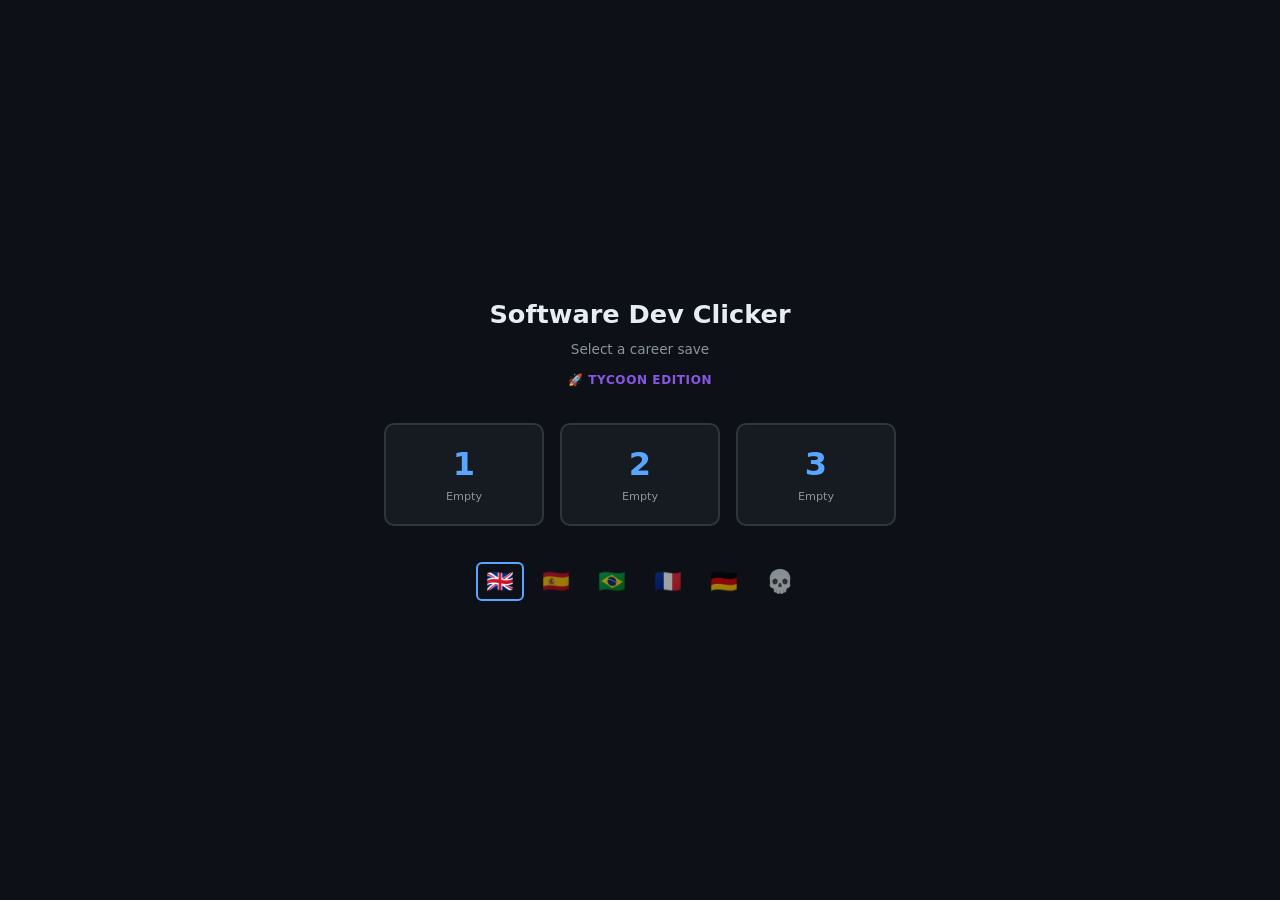
==== commit b1b8eff2: "Research tension: off-project researcher, cash cost, Pioneer legacy Addresses the "click Start and f" ====
--- a/gamedev-clicker.html
+++ b/gamedev-clicker.html
@@ -9094,13 +9094,24 @@
   // Contributors for a project = its assigned team, or fallback (unassigned pool)
   // if team empty.
   function getContributorsFor(proj) {
+    // v11.1: researcher is off-project. Whoever is assigned to the current
+    // research node contributes 0 to any project's dev tick until research
+    // completes or stops. Applies to both the founder (when the research
+    // engineerId is 'founder') and employees.
+    const researcherId = S.research?.inProgress?.engineerId || null;
+    const isResearching = (id) => researcherId != null && (
+      (id === 'founder' && researcherId === 'founder') ||
+      (id !== 'founder' && id === researcherId)
+    );
+
     if (!Array.isArray(proj.team) || proj.team.length === 0) {
       // Fallback: if no explicit team, use all bench engineers + founder
       const bench = getBenchEngineers();
-      return bench;
+      return bench.filter(c => !isResearching(c.isFounder ? 'founder' : c.id));
     }
     const list = [];
     for (const id of proj.team) {
+      if (isResearching(id)) continue;
       if (id === 'founder' && S.founder) list.push(S.founder);
       else {
         const emp = (S.employees || []).find(e => e.id === id);
@@ -9715,6 +9726,19 @@
         ...lm.collision.notes
       ];
     }
+    // v11.1 Pioneer / Fast-Follower sales multiplier from research history.
+    // Stacks across all completed research — +2% per Pioneer win, −1% per
+    // node a rival pioneered first. Clamped ±25% in the helper. Note gets
+    // attached so the shipped-project modal can show the player the rollup.
+    let pioneerMul = 1;
+    const pioneer = window.tycoonResearch?.pioneerSalesMultiplier?.();
+    if (pioneer && pioneer.pct !== 0) {
+      pioneerMul = pioneer.mul;
+      if (!proj.launchNotes) proj.launchNotes = [];
+      const sign = pioneer.pct > 0 ? '+' : '';
+      proj.launchNotes.push('\uD83C\uDFC6 Research legacy: ' + sign + pioneer.pct + '% (' +
+        pioneer.pioneerCount + ' Pioneer, ' + pioneer.fastFollowerCount + ' Fast-Follower)');
+    }
     // v11.1 founder traits applied to launch sales
     let traitMul = 1;
     const shipYear = S.calendar?.year || 1980;
@@ -9740,7 +9764,7 @@
         proj.launchNotes.push('\u{1F9ED} Contrarian — ' + proj.type + ' market was cold');
       }
     }
-    return Math.round(base * scopeMul * mktMul * platformMul * launchMul * traitMul);
+    return Math.round(base * scopeMul * mktMul * platformMul * launchMul * traitMul * pioneerMul);
   }
 
   // ---------- Quality targets (v11.1) ----------
@@ -12353,16 +12377,33 @@
     );
     const bestRpPerWeek = bestTech * 1.2;
 
+    // Pioneer / Fast-Follower rollup — surfaces the current sales multiplier
+    // the player has earned (or lost) from racing rivals on research.
+    const pioneer = window.tycoonResearch?.pioneerSalesMultiplier?.() || null;
+    const pioneerLine = pioneer && (pioneer.pioneerCount + pioneer.fastFollowerCount > 0)
+      ? h('div', { style: { color: pioneer.pct >= 0 ? '#7ee787' : '#f0883e', fontSize:'0.74rem', marginBottom:'8px', fontWeight:600 } },
+          '\uD83C\uDFC6 Legacy: ' + pioneer.pioneerCount + ' Pioneer, ' +
+          pioneer.fastFollowerCount + ' Fast-Follower \u2192 ' +
+          (pioneer.pct >= 0 ? '+' : '') + pioneer.pct + '% launch sales on every ship')
+      : null;
+
     const ov = h('div', { className: 't-modal-ov', id: '_t_research_modal' },
       h('div', { className: 't-modal', style: { maxWidth: '720px' } },
         h('h2', null, '🔬 Research'),
-        h('div', { style: { color: isIdle ? '#f0883e' : '#8b949e', fontSize:'0.8rem', marginBottom:'10px', fontWeight: isIdle ? 600 : 400 } },
+        h('div', { style: { color: isIdle ? '#f0883e' : '#8b949e', fontSize:'0.8rem', marginBottom:'4px', fontWeight: isIdle ? 600 : 400 } },
           (window.tycoonResearch.state().completedCount) + ' completed · ' +
           (ip0
             ? 'Researching ' + window.tycoonResearch.NODE_BY_ID[ip0.nodeId]?.name + ' · ~' + bestRpPerWeek.toFixed(1) + ' RP/week (best Tech ' + bestTech + ' × 1.2)'
             : (anyAvailable
                 ? '⚠ No active research — your Tech stat earns 0 RP/week until you start a node'
                 : 'No active research'))),
+        pioneerLine,
+        // Note on how the new cost + Pioneer system works
+        h('div', { style: { color:'#8b949e', fontSize:'0.68rem', marginBottom:'10px', fontStyle:'italic' } },
+          'Each research charges cash up-front (scales with RP cost). ' +
+          'While researching, the assigned engineer contributes 0 to projects. ' +
+          'Finishing a node first earns \uD83C\uDFC6 Pioneer (+2% ship sales forever); ' +
+          'finishing after a rival tags it Fast-Follower (\u22121%).'),
         ...eraKeys.map(key => {
           const group = byEra[key];
           return h('div', null,
@@ -12494,11 +12535,20 @@
         }}, 'Stop')
       );
     } else if (avail.ok) {
-      rightSide = h('button', { className: 't-btn', onclick: () => {
-        const r = R.start(node.id, 'founder');
-        if (!r.ok) pushToast(r.error);
-        rerenderResearchModal();
-      }}, 'Start');
+      // v11.1: show cash cost on the Start button; disable if not affordable.
+      const cashCost = R.cashCostFor ? R.cashCostFor(node.id) : 0;
+      const canAfford = cashCost === 0 || (S.cash || 0) >= cashCost;
+      rightSide = h('button', {
+        className: 't-btn',
+        disabled: canAfford ? null : true,
+        title: canAfford ? null : 'Need ' + fmtMoney(cashCost) + ' cash to start',
+        onclick: () => {
+          const r = R.start(node.id, 'founder');
+          if (!r.ok) pushToast(r.error);
+          rerenderResearchModal();
+          refreshTopBar();
+        }
+      }, cashCost > 0 ? ('Start — ' + fmtMoney(cashCost)) : 'Start');
     } else {
       rightSide = h('div', { className: 'r-status' }, '🔒 ' + avail.reason);
     }
@@ -17829,6 +17879,14 @@
     return RESEARCH_NODES.slice();
   }
 
+  // v11.1: cash cost scales with rpCost. Tier-1 30-RP nodes ≈ $3K, late-game
+  // 500-RP nodes ≈ $50K. Small fraction of salary burn but not trivial.
+  const CASH_PER_RP = 100;
+  function cashCostFor(nodeId) {
+    const node = NODE_BY_ID[nodeId];
+    return node ? Math.round((node.rpCost || 0) * CASH_PER_RP) : 0;
+  }
+
   // ---------- Start / stop research ----------
   function startResearch(nodeId, engineerId) {
     ensureState();
@@ -17837,9 +17895,18 @@
     if (S.research.inProgress) {
       return { ok: false, error: 'Already researching: ' + NODE_BY_ID[S.research.inProgress.nodeId]?.name };
     }
+    // v11.1: cash cost up front.
+    const cost = cashCostFor(nodeId);
+    if (cost > 0 && (S.cash || 0) < cost) {
+      return { ok: false, error: 'Need $' + cost.toLocaleString() + ' cash to start this research' };
+    }
     // Engineer must exist (founder or hired)
     const eng = findEngineerOrFounder(engineerId);
     if (!eng) return { ok: false, error: 'Engineer not found' };
+    if (cost > 0) {
+      S.cash = (S.cash || 0) - cost;
+      S.tExpenses = (S.tExpenses || 0) + cost;
+    }
     S.research.inProgress = {
       nodeId,
       engineerId: eng.id || 'founder',
@@ -17849,7 +17916,7 @@
     if (typeof markDirty === 'function') markDirty();
     if (typeof log === 'function') {
       const node = NODE_BY_ID[nodeId];
-      log('🔬 Research started: ' + node.name + ' (' + node.rpCost + ' RP)');
+      log('🔬 Research started: ' + node.name + ' (' + node.rpCost + ' RP' + (cost > 0 ? ', −$' + cost.toLocaleString() : '') + ')');
     }
     document.dispatchEvent(new CustomEvent('tycoon:research-started', { detail: { nodeId } }));
     return { ok: true, progress: S.research.inProgress };
@@ -17910,6 +17977,31 @@
     // The completed[] list drives all bonus calculations via helper functions below.
   }
 
+  // ---------- Pioneer sales multiplier (v11.1) ----------
+  // Translate the already-tracked S.researchPioneers[nodeId] tags into a
+  // sales-side effect at ship time. +2% per Pioneer node, -1% per Fast
+  // Follower node, summed and clamped at [-25%, +25%]. Stacks across the
+  // full career so early Pioneer wins become lasting legacy value.
+  function pioneerSalesMultiplier() {
+    ensureState();
+    const completed = S.research?.completed || [];
+    const pioneers = S.researchPioneers || {};
+    let pct = 0;
+    let pioneerCount = 0;
+    let fastFollowerCount = 0;
+    for (const id of completed) {
+      const owner = pioneers[id];
+      if (owner === 'player') { pct += 2; pioneerCount++; }
+      else if (owner) {
+        // Some rival pioneered this node; player is a fast follower.
+        pct -= 1;
+        fastFollowerCount++;
+      }
+    }
+    pct = Math.max(-25, Math.min(25, pct));
+    return { mul: 1 + pct / 100, pct, pioneerCount, fastFollowerCount };
+  }
+
   // ---------- Query helpers (used by other modules to apply research bonuses) ----------
   function isCompleted(nodeId) {
     ensureState();
@@ -17993,6 +18085,8 @@
     teamProductivityMultiplier,
     devSpeedMultiplierForType,
     isFeatureUnlockedByResearch,
+    cashCostFor,
+    pioneerSalesMultiplier,
     startTick: startResearchTick,
     stopTick: stopResearchTick,
     state() {
